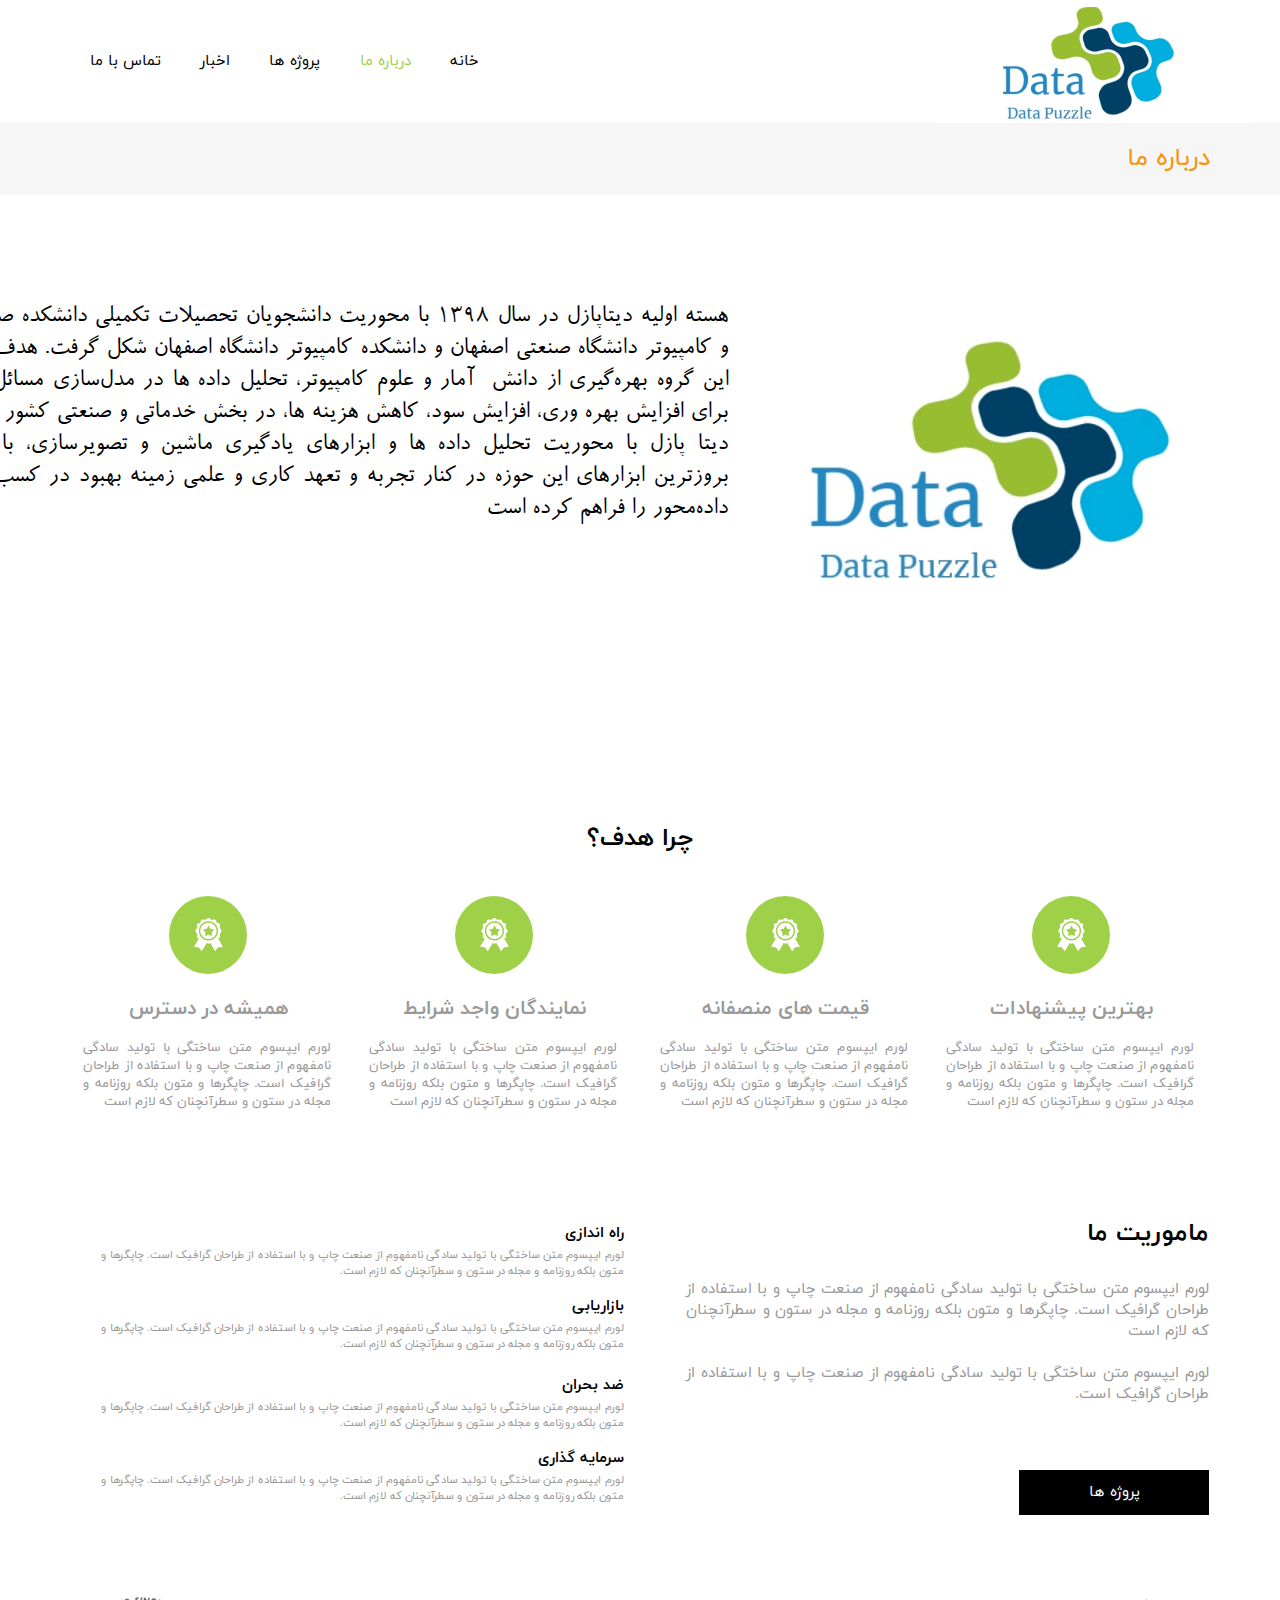
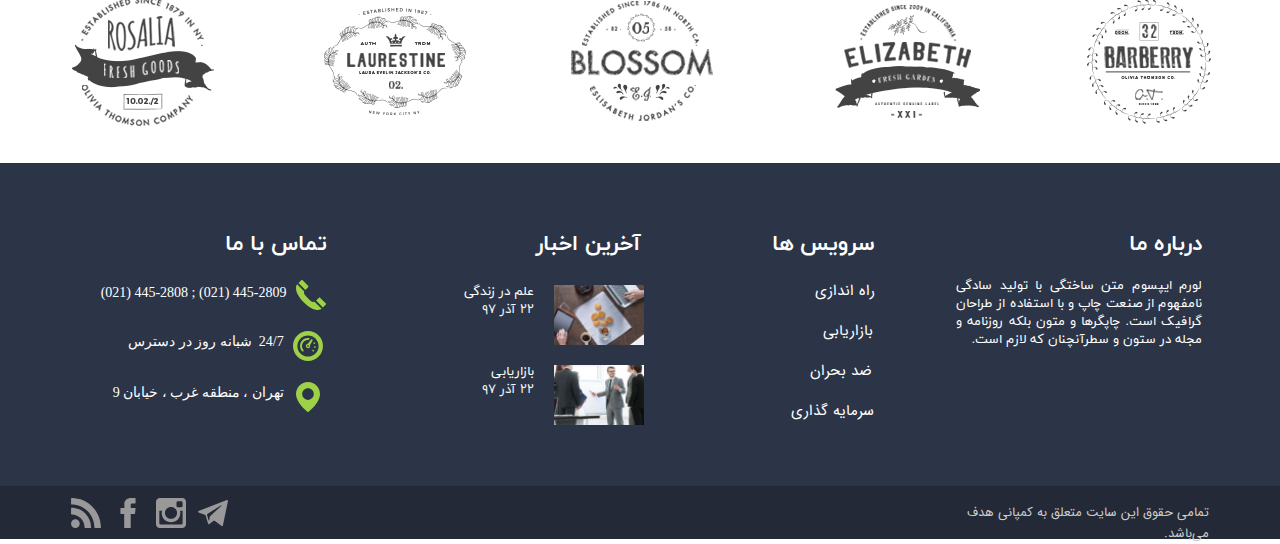
==== about-us.html @ 3e6330f3 "add other pages" ====
<!DOCTYPE html>
<!-- saved from url=(0083)https://5f737b7cbabed.mywebzi.ir/%D8%AF%D8%B1%D8%A8%D8%A7%D8%B1%D9%87-%D9%85%D8%A7/ -->
<html lang="fa-ir" prefix="og: http://ogp.me/ns#"><head><meta http-equiv="Content-Type" content="text/html; charset=UTF-8"> <title>درباره ما | هدف</title>  <meta id="wz-viewport" name="viewport" content="width=device-width, user-scalable=0"> <meta name="description" content=""> <meta http-equiv="x-ua-compatible" content="ie=edge"> <meta name="robots" content="index,follow,noodp,noydir"> <link rel="canonical" href="https://5f737b7cbabed.mywebzi.ir/%D8%AF%D8%B1%D8%A8%D8%A7%D8%B1%D9%87-%D9%85%D8%A7/"> <meta property="og:locale" content="fa-IR"> <meta property="og:type" content="website"> <meta property="og:title" content="درباره ما | هدف"> <meta property="og:description" content=""> <meta property="og:url" content="https://5f737b7cbabed.mywebzi.ir/درباره-ما/"> <meta property="og:site_name" content="هدف"> <meta name="generator" content="Webzi.ir Website Builder"><meta name="ID" content="11eb0280c99ba16a987030e171546af8"><meta name="fontiran.com:license" content="B7G43"><meta name="fontiran.com:license" content="C6KGR"> <link rel="stylesheet" type="text/css" href="./درباره ما _ هدف_files/remodal.css"><link rel="stylesheet" type="text/css" href="./درباره ما _ هدف_files/remodal-default-theme.css"><link rel="stylesheet" type="text/css" href="./درباره ما _ هدف_files/base.css"><link rel="stylesheet" type="text/css" href="./درباره ما _ هدف_files/style.css"> <link rel="shortcut icon" type="image/png" href="https://5f737b7cbabed.mywebzi.ir/uploads/38a16268cf3c4a25948530a147e43bf1.png"> <script> var mvp = document.getElementById('wz-viewport'); if (screen.width < 1170 && screen.width > 768) { mvp.setAttribute('content', 'width=769, user-scalable=0'); } else if (screen.width < 768) { mvp.setAttribute('content', 'width=468, user-scalable=0'); } </script><style id="wz_full_width_element">.wz-element.wz-element-full-width{width:100vw; left: calc(-1 * ((100vw - 1170px) / 2))}</style></head><body data-width="1170" class="wz-production" data-page="p2"><div class="wz-loader-container wz-loader-container-fix with-opacity" style="display: none;"> <div class="sk-circle"> <div class="sk-circle1 sk-child"></div> <div class="sk-circle2 sk-child"></div> <div class="sk-circle3 sk-child"></div> <div class="sk-circle4 sk-child"></div> <div class="sk-circle5 sk-child"></div> <div class="sk-circle6 sk-child"></div> <div class="sk-circle7 sk-child"></div> <div class="sk-circle8 sk-child"></div> <div class="sk-circle9 sk-child"></div> <div class="sk-circle10 sk-child"></div> <div class="sk-circle11 sk-child"></div> <div class="sk-circle12 sk-child"></div> </div></div><div id="wz-root-background"></div><div id="wz-root"><div class="wz-section-full wzc-section-header-full"><div id="wz-section-header" class="wz-section wzc-section-header"><div id="wze193" class="wz-element" data-widget="wz-menu"><div class="wzc40 wz-template"><ul class="wzc40-list wz-menu wz-menu-horizontal wz-menu-rtl wz-menu-effect-opacity wz-menu-align-center wz-menu-fill wz-classic-menu"><li class="" style=""><a href="https://5f737b7cbabed.mywebzi.ir/" target="_self">خانه</a></li><li class=" active " style=""><a href="https://5f737b7cbabed.mywebzi.ir/%D8%AF%D8%B1%D8%A8%D8%A7%D8%B1%D9%87-%D9%85%D8%A7/" target="_self">درباره ما</a></li><li class="" style=""><a href="https://5f737b7cbabed.mywebzi.ir/%D9%BE%D8%B1%D9%88%DA%98%D9%87-%D9%87%D8%A7/" target="_self">پروژه ها</a></li><li class="" style=""><a href="https://5f737b7cbabed.mywebzi.ir/blog/" target="_self">اخبار</a></li><li class="" style=""><a href="https://5f737b7cbabed.mywebzi.ir/%D8%AA%D9%85%D8%A7%D8%B3-%D8%A8%D8%A7-%D9%85%D8%A7/" target="_self">تماس با ما</a></li></ul><div class="wzc40-mobile wz-menu-toggle"><span class="line one"></span><span class="line two"></span><span class="line three"></span></div></div></div><a id="wze194" class="wz-element" data-widget="wz-image" href="https://5f737b7cbabed.mywebzi.ir/" target="_self"><div class="wzc2 wz-template"><div class="wzc2-frame"></div><div class="wzc2-img"><img class="wzc2-img-inner" src="./درباره ما _ هدف_files/5efe4604babb42e389fa521bf9f4d970.w_317,h_116,r_k.png"></div></div></a></div></div><div class="wz-section-full wzc-section-allPage-full"><div id="wz-section-allPage" class="wz-section wzc-section-allPage"></div></div><div class="wz-section-full wzc-section-wzs16-full"><div id="wz-section-wzs16" class="wz-section wzc-section-wzs16"><div id="wze90" class="wz-element" data-widget="wz-text" data-handles="w, e" data-minwidth="10" wz-fix-line-height="true" wz-autoheight="" style="height: 36px;"><div class="wzc7 wz-template"><div class="wzc7-text wz-element-content"><h1 dir="rtl" class="wz-font-h1" style=""><span style="color:#f6f6f6;"><span style="font-size:29px;"><span style="font-family:iransans,tahoma,serif;"><span style="color:#f6940a;"><span style="font-size:25px;"><span style="font-family:yekan,tahoma,serif;">درباره ما</span></span></span></span></span></span></h1></div></div></div></div></div><div class="wz-section-full wzc-section-wzs23-full"><div id="wz-section-wzs23" class="wz-section wzc-section-wzs23"><div id="wze198" class="wz-element" data-widget="wz-image"><div class="wzc2 wz-template"><div class="wzc2-frame"></div><div class="wzc2-img"><img class="wzc2-img-inner" src="./درباره ما _ هدف_files/5efe4604babb42e389fa521bf9f4d970.w_530,h_410,r_k.png"></div></div></div><div id="wze201" class="wz-element" data-widget="wz-box" data-minheight="1" data-minwidth="1"><div class="wzc54 wz-template"><div class="wzc54-bg"></div><div class="wzc54-content wz-box-content wz-element-container"><div id="wze199" class="wz-element" data-widget="wz-text" data-handles="w, e" data-minwidth="10" wz-fix-line-height="" wz-autoheight="" data-mobile-text-size="-0.2" data-text-change-size="true" data-tablet-text-size="-0.1" style="height: 308px;"><div class="wzc7 wz-template"><div class="wzc7-text wz-element-content"><div dir="rtl"><span style="font-size:15px;" desktop-font-size="15"><span style="font-family:yekan,tahoma,serif;"><span style="color:#999999;"></span></span></span><span style="font-size:26px;" desktop-font-size="26"><span style="font-family:roya,tahoma,serif;">هسته اولیه دیتاپازل در سال 1398 با محوریت دانشجویان تحصیلات تکمیلی دانشکده صنایع و برق و کامپیوتر دانشگاه صنعتی اصفهان و دانشکده کامپیوتر دانشگاه اصفهان شکل گرفت. هدف از تأسیس این گروه بهره‌گیری از دانش&nbsp; آمار و علوم کامپیوتر، تحلیل داده ها در مدل‌سازی مسائل داده‌محور برای افزایش بهره وری، افزایش سود، کاهش هزینه ها، در بخش خدماتی و صنعتی کشور است.<br>دیتا پازل با محوریت تحلیل داده ها و ابزارهای یادگیری ماشین و تصویرسازی، با استفاده از بروزترین ابزارهای این حوزه در کنار تجربه و تعهد کاری و علمی زمینه بهبود در کسب و کارهای داده‌محور را فراهم کرده است​​​​​​​</span></span><span style="font-size:15px;" desktop-font-size="15"><span style="font-family:yekan,tahoma,serif;"><span style="color:#999999;"></span></span></span></div></div></div></div></div></div></div></div></div><div class="wz-section-full wzc-section-wzs24-full"><div id="wz-section-wzs24" class="wz-section wzc-section-wzs24"><div id="wze213" class="wz-element" data-widget="wz-text" data-handles="w, e" data-minwidth="10" wz-fix-line-height2="true" wz-autoheight="" style="height: 36px;"><div class="wzc7 wz-template"><div class="wzc7-text wz-element-content"><h2 class="wz-font-h2" dir="rtl" style="font-size: 25px; line-height: normal;"><span style="font-size:25px;"><strong>چرا هدف؟</strong></span></h2></div></div></div><div id="wze214" class="wz-element" data-widget="wz-box" data-minheight="1" data-minwidth="1"><div class="wzc54 wz-template"><div class="wzc54-bg"></div><div class="wzc54-content wz-box-content wz-element-container"><div id="wze215" class="wz-element" data-widget="wz-box" data-minheight="1" data-minwidth="1"><div class="wzc56 wz-template"><div class="wzc56-bg"></div><div class="wzc56-content wz-box-content wz-element-container"><div id="wze216" class="wz-element" data-widget="wz-shape" data-aspectratio="true"><div class="wzc23 wz-template"><div class="wzc23-shape"><svg preserveAspectRatio="xMinYMin slice" xmlns="http://www.w3.org/2000/svg" viewBox="0 0 370.04 370.04"><path d="M341.668,314.412c0,0-41.071-70.588-48.438-83.248c8.382-2.557,17.311-4.815,21.021-11.221 c6.183-10.674-4.823-28.184-1.933-39.625c2.977-11.775,20.551-21.964,20.551-33.933c0-11.661-18.169-25.284-21.148-36.99 c-2.91-11.439,8.063-28.968,1.86-39.629c-6.203-10.662-26.864-9.786-35.369-17.97c-8.751-8.422-8.724-29.028-19.279-34.672 c-10.598-5.665-27.822,5.784-39.589,3.072C207.711,17.515,197.318,0,185.167,0c-12.331,0-31.944,19.868-35.02,20.583 c-11.761,2.734-29.007-8.687-39.594-2.998c-10.545,5.663-10.48,26.271-19.215,34.707c-8.491,8.199-29.153,7.361-35.337,18.035 c-6.183,10.672,4.823,28.178,1.934,39.625c-2.897,11.476-21.083,23.104-21.083,36.376c0,11.97,17.618,22.127,20.613,33.896 c2.911,11.439-8.062,28.966-1.859,39.631c3.377,5.805,11.039,8.188,18.691,10.479c0.893,0.267,2.582,1.266,1.438,2.933 c-5.235,9.036-47.37,81.755-47.37,81.755c-3.352,5.784-0.63,10.742,6.047,11.023l32.683,1.363 c6.677,0.281,15.053,5.133,18.617,10.786l17.44,27.674c3.564,5.653,9.219,5.547,12.57-0.236c0,0,48.797-84.246,48.817-84.27 c0.979-1.144,1.963-0.909,2.434-0.509c5.339,4.546,12.782,9.081,18.994,9.081c6.092,0,11.733-4.269,17.313-9.03 c0.454-0.387,1.559-1.18,2.367,0.466c0.013,0.026,48.756,83.811,48.756,83.811c3.36,5.776,9.016,5.874,12.569,0.214 l17.391-27.707c3.554-5.657,11.921-10.528,18.598-10.819l32.68-1.424C342.315,325.152,345.028,320.187,341.668,314.412zM239.18,238.631c-36.136,21.023-79.511,18.77-112.641-2.127c-48.545-31.095-64.518-95.419-35.335-145.788c29.516-50.95,94.399-68.928,145.808-40.929c0.27,0.147,0.537,0.299,0.805,0.449c0.381,0.211,0.761,0.425,1.14,0.641c15.86,9.144,29.613,22.415,39.461,39.342C308.516,141.955,290.915,208.533,239.18,238.631z"></path><path d="M230.916,66.103c-0.15-0.087-0.302-0.168-0.452-0.254C203.002,49.955,168,48.793,138.665,65.86 c-43.532,25.326-58.345,81.345-33.019,124.876c7.728,13.284,18.318,23.888,30.536,31.498c1.039,0.658,2.09,1.305,3.164,1.927 c43.579,25.247,99.568,10.333,124.814-33.244C289.405,147.338,274.495,91.35,230.916,66.103z M241.818,137.344l-15.259,14.873 c-4.726,4.606-7.68,13.698-6.563,20.203l3.602,21.001c1.116,6.505-2.75,9.314-8.592,6.243l-18.861-9.916 c-5.842-3.071-15.401-3.071-21.243,0l-18.86,9.916c-5.842,3.071-9.709,0.262-8.593-6.243l3.602-21.001 c1.116-6.505-1.838-15.597-6.564-20.203l-15.258-14.873c-4.727-4.606-3.249-9.152,3.282-10.102l21.086-3.064 c6.531-0.949,14.265-6.568,17.186-12.486l9.43-19.107c2.921-5.918,7.701-5.918,10.621,0l9.431,19.107 c2.921,5.918,10.654,11.537,17.186,12.486l21.086,3.064C245.067,128.192,246.544,132.738,241.818,137.344z"></path></svg></div></div></div></div></div></div><div id="wze217" class="wz-element" data-widget="wz-text" data-handles="w, e" data-minwidth="10" wz-fix-line-height="" wz-autoheight="" style="height: 74px;"><div class="wzc7 wz-template"><div class="wzc7-text wz-element-content"><div dir="rtl"><span style="font-size:13px;"><span style="font-family:yekan,tahoma,serif;"><span style="color:#999999;">لورم ایپسوم متن ساختگی با تولید سادگی نامفهوم از صنعت چاپ و با استفاده از طراحان گرافیک است. چاپگرها و متون بلکه روزنامه و مجله در ستون و سطرآنچنان که لازم است</span></span></span></div></div></div></div><div id="wze218" class="wz-element" data-widget="wz-text" data-handles="w, e" data-minwidth="10" wz-fix-line-height="" wz-autoheight="" style="height: 28px;"><div class="wzc7 wz-template"><div class="wzc7-text wz-element-content"><strong><span style="color:#999999;"><span style="font-family:yekan,tahoma,serif;"><span style="font-size:20px;">همیشه در دسترس</span></span></span></strong></div></div></div></div></div></div><div id="wze219" class="wz-element" data-widget="wz-box" data-minheight="1" data-minwidth="1"><div class="wzc54 wz-template"><div class="wzc54-bg"></div><div class="wzc54-content wz-box-content wz-element-container"><div id="wze220" class="wz-element" data-widget="wz-box" data-minheight="1" data-minwidth="1"><div class="wzc56 wz-template"><div class="wzc56-bg"></div><div class="wzc56-content wz-box-content wz-element-container"><div id="wze221" class="wz-element" data-widget="wz-shape" data-aspectratio="true"><div class="wzc23 wz-template"><div class="wzc23-shape"><svg preserveAspectRatio="xMinYMin slice" xmlns="http://www.w3.org/2000/svg" viewBox="0 0 370.04 370.04"><path d="M341.668,314.412c0,0-41.071-70.588-48.438-83.248c8.382-2.557,17.311-4.815,21.021-11.221 c6.183-10.674-4.823-28.184-1.933-39.625c2.977-11.775,20.551-21.964,20.551-33.933c0-11.661-18.169-25.284-21.148-36.99 c-2.91-11.439,8.063-28.968,1.86-39.629c-6.203-10.662-26.864-9.786-35.369-17.97c-8.751-8.422-8.724-29.028-19.279-34.672 c-10.598-5.665-27.822,5.784-39.589,3.072C207.711,17.515,197.318,0,185.167,0c-12.331,0-31.944,19.868-35.02,20.583 c-11.761,2.734-29.007-8.687-39.594-2.998c-10.545,5.663-10.48,26.271-19.215,34.707c-8.491,8.199-29.153,7.361-35.337,18.035 c-6.183,10.672,4.823,28.178,1.934,39.625c-2.897,11.476-21.083,23.104-21.083,36.376c0,11.97,17.618,22.127,20.613,33.896 c2.911,11.439-8.062,28.966-1.859,39.631c3.377,5.805,11.039,8.188,18.691,10.479c0.893,0.267,2.582,1.266,1.438,2.933 c-5.235,9.036-47.37,81.755-47.37,81.755c-3.352,5.784-0.63,10.742,6.047,11.023l32.683,1.363 c6.677,0.281,15.053,5.133,18.617,10.786l17.44,27.674c3.564,5.653,9.219,5.547,12.57-0.236c0,0,48.797-84.246,48.817-84.27 c0.979-1.144,1.963-0.909,2.434-0.509c5.339,4.546,12.782,9.081,18.994,9.081c6.092,0,11.733-4.269,17.313-9.03 c0.454-0.387,1.559-1.18,2.367,0.466c0.013,0.026,48.756,83.811,48.756,83.811c3.36,5.776,9.016,5.874,12.569,0.214 l17.391-27.707c3.554-5.657,11.921-10.528,18.598-10.819l32.68-1.424C342.315,325.152,345.028,320.187,341.668,314.412zM239.18,238.631c-36.136,21.023-79.511,18.77-112.641-2.127c-48.545-31.095-64.518-95.419-35.335-145.788c29.516-50.95,94.399-68.928,145.808-40.929c0.27,0.147,0.537,0.299,0.805,0.449c0.381,0.211,0.761,0.425,1.14,0.641c15.86,9.144,29.613,22.415,39.461,39.342C308.516,141.955,290.915,208.533,239.18,238.631z"></path><path d="M230.916,66.103c-0.15-0.087-0.302-0.168-0.452-0.254C203.002,49.955,168,48.793,138.665,65.86 c-43.532,25.326-58.345,81.345-33.019,124.876c7.728,13.284,18.318,23.888,30.536,31.498c1.039,0.658,2.09,1.305,3.164,1.927 c43.579,25.247,99.568,10.333,124.814-33.244C289.405,147.338,274.495,91.35,230.916,66.103z M241.818,137.344l-15.259,14.873 c-4.726,4.606-7.68,13.698-6.563,20.203l3.602,21.001c1.116,6.505-2.75,9.314-8.592,6.243l-18.861-9.916 c-5.842-3.071-15.401-3.071-21.243,0l-18.86,9.916c-5.842,3.071-9.709,0.262-8.593-6.243l3.602-21.001 c1.116-6.505-1.838-15.597-6.564-20.203l-15.258-14.873c-4.727-4.606-3.249-9.152,3.282-10.102l21.086-3.064 c6.531-0.949,14.265-6.568,17.186-12.486l9.43-19.107c2.921-5.918,7.701-5.918,10.621,0l9.431,19.107 c2.921,5.918,10.654,11.537,17.186,12.486l21.086,3.064C245.067,128.192,246.544,132.738,241.818,137.344z"></path></svg></div></div></div></div></div></div><div id="wze222" class="wz-element" data-widget="wz-text" data-handles="w, e" data-minwidth="10" wz-fix-line-height="" wz-autoheight="" style="height: 28px;"><div class="wzc7 wz-template"><div class="wzc7-text wz-element-content"><strong><span style="color:#999999;"><span style="font-family:yekan,tahoma,serif;"><span style="font-size:20px;">نمایندگان واجد شرایط</span></span></span></strong></div></div></div><div id="wze223" class="wz-element" data-widget="wz-text" data-handles="w, e" data-minwidth="10" wz-fix-line-height="" wz-autoheight="" style="height: 74px;"><div class="wzc7 wz-template"><div class="wzc7-text wz-element-content"><div dir="rtl"><span style="font-size:13px;"><span style="font-family:yekan,tahoma,serif;"><span style="color:#999999;">لورم ایپسوم متن ساختگی با تولید سادگی نامفهوم از صنعت چاپ و با استفاده از طراحان گرافیک است. چاپگرها و متون بلکه روزنامه و مجله در ستون و سطرآنچنان که لازم است</span></span></span></div></div></div></div></div></div></div><div id="wze224" class="wz-element" data-widget="wz-box" data-minheight="1" data-minwidth="1"><div class="wzc54 wz-template"><div class="wzc54-bg"></div><div class="wzc54-content wz-box-content wz-element-container"><div id="wze225" class="wz-element" data-widget="wz-box" data-minheight="1" data-minwidth="1"><div class="wzc56 wz-template"><div class="wzc56-bg"></div><div class="wzc56-content wz-box-content wz-element-container"><div id="wze226" class="wz-element" data-widget="wz-shape" data-aspectratio="true"><div class="wzc23 wz-template"><div class="wzc23-shape"><svg preserveAspectRatio="xMinYMin slice" xmlns="http://www.w3.org/2000/svg" viewBox="0 0 370.04 370.04"><path d="M341.668,314.412c0,0-41.071-70.588-48.438-83.248c8.382-2.557,17.311-4.815,21.021-11.221 c6.183-10.674-4.823-28.184-1.933-39.625c2.977-11.775,20.551-21.964,20.551-33.933c0-11.661-18.169-25.284-21.148-36.99 c-2.91-11.439,8.063-28.968,1.86-39.629c-6.203-10.662-26.864-9.786-35.369-17.97c-8.751-8.422-8.724-29.028-19.279-34.672 c-10.598-5.665-27.822,5.784-39.589,3.072C207.711,17.515,197.318,0,185.167,0c-12.331,0-31.944,19.868-35.02,20.583 c-11.761,2.734-29.007-8.687-39.594-2.998c-10.545,5.663-10.48,26.271-19.215,34.707c-8.491,8.199-29.153,7.361-35.337,18.035 c-6.183,10.672,4.823,28.178,1.934,39.625c-2.897,11.476-21.083,23.104-21.083,36.376c0,11.97,17.618,22.127,20.613,33.896 c2.911,11.439-8.062,28.966-1.859,39.631c3.377,5.805,11.039,8.188,18.691,10.479c0.893,0.267,2.582,1.266,1.438,2.933 c-5.235,9.036-47.37,81.755-47.37,81.755c-3.352,5.784-0.63,10.742,6.047,11.023l32.683,1.363 c6.677,0.281,15.053,5.133,18.617,10.786l17.44,27.674c3.564,5.653,9.219,5.547,12.57-0.236c0,0,48.797-84.246,48.817-84.27 c0.979-1.144,1.963-0.909,2.434-0.509c5.339,4.546,12.782,9.081,18.994,9.081c6.092,0,11.733-4.269,17.313-9.03 c0.454-0.387,1.559-1.18,2.367,0.466c0.013,0.026,48.756,83.811,48.756,83.811c3.36,5.776,9.016,5.874,12.569,0.214 l17.391-27.707c3.554-5.657,11.921-10.528,18.598-10.819l32.68-1.424C342.315,325.152,345.028,320.187,341.668,314.412zM239.18,238.631c-36.136,21.023-79.511,18.77-112.641-2.127c-48.545-31.095-64.518-95.419-35.335-145.788c29.516-50.95,94.399-68.928,145.808-40.929c0.27,0.147,0.537,0.299,0.805,0.449c0.381,0.211,0.761,0.425,1.14,0.641c15.86,9.144,29.613,22.415,39.461,39.342C308.516,141.955,290.915,208.533,239.18,238.631z"></path><path d="M230.916,66.103c-0.15-0.087-0.302-0.168-0.452-0.254C203.002,49.955,168,48.793,138.665,65.86 c-43.532,25.326-58.345,81.345-33.019,124.876c7.728,13.284,18.318,23.888,30.536,31.498c1.039,0.658,2.09,1.305,3.164,1.927 c43.579,25.247,99.568,10.333,124.814-33.244C289.405,147.338,274.495,91.35,230.916,66.103z M241.818,137.344l-15.259,14.873 c-4.726,4.606-7.68,13.698-6.563,20.203l3.602,21.001c1.116,6.505-2.75,9.314-8.592,6.243l-18.861-9.916 c-5.842-3.071-15.401-3.071-21.243,0l-18.86,9.916c-5.842,3.071-9.709,0.262-8.593-6.243l3.602-21.001 c1.116-6.505-1.838-15.597-6.564-20.203l-15.258-14.873c-4.727-4.606-3.249-9.152,3.282-10.102l21.086-3.064 c6.531-0.949,14.265-6.568,17.186-12.486l9.43-19.107c2.921-5.918,7.701-5.918,10.621,0l9.431,19.107 c2.921,5.918,10.654,11.537,17.186,12.486l21.086,3.064C245.067,128.192,246.544,132.738,241.818,137.344z"></path></svg></div></div></div></div></div></div><div id="wze227" class="wz-element" data-widget="wz-text" data-handles="w, e" data-minwidth="10" wz-fix-line-height="" wz-autoheight="" style="height: 28px;"><div class="wzc7 wz-template"><div class="wzc7-text wz-element-content"><strong><span style="color:#999999;"><span style="font-family:yekan,tahoma,serif;"><span style="font-size:20px;">قیمت های منصفانه</span></span></span></strong></div></div></div><div id="wze228" class="wz-element" data-widget="wz-text" data-handles="w, e" data-minwidth="10" wz-fix-line-height="" wz-autoheight="" style="height: 74px;"><div class="wzc7 wz-template"><div class="wzc7-text wz-element-content"><div dir="rtl"><span style="font-size:13px;"><span style="font-family:yekan,tahoma,serif;"><span style="color:#999999;">لورم ایپسوم متن ساختگی با تولید سادگی نامفهوم از صنعت چاپ و با استفاده از طراحان گرافیک است. چاپگرها و متون بلکه روزنامه و مجله در ستون و سطرآنچنان که لازم است</span></span></span></div></div></div></div></div></div></div><div id="wze229" class="wz-element" data-widget="wz-box" data-minheight="1" data-minwidth="1"><div class="wzc54 wz-template"><div class="wzc54-bg"></div><div class="wzc54-content wz-box-content wz-element-container"><div id="wze230" class="wz-element" data-widget="wz-box" data-minheight="1" data-minwidth="1"><div class="wzc56 wz-template"><div class="wzc56-bg"></div><div class="wzc56-content wz-box-content wz-element-container"><div id="wze231" class="wz-element" data-widget="wz-shape" data-aspectratio="true"><div class="wzc23 wz-template"><div class="wzc23-shape"><svg preserveAspectRatio="xMinYMin slice" xmlns="http://www.w3.org/2000/svg" viewBox="0 0 370.04 370.04"><path d="M341.668,314.412c0,0-41.071-70.588-48.438-83.248c8.382-2.557,17.311-4.815,21.021-11.221 c6.183-10.674-4.823-28.184-1.933-39.625c2.977-11.775,20.551-21.964,20.551-33.933c0-11.661-18.169-25.284-21.148-36.99 c-2.91-11.439,8.063-28.968,1.86-39.629c-6.203-10.662-26.864-9.786-35.369-17.97c-8.751-8.422-8.724-29.028-19.279-34.672 c-10.598-5.665-27.822,5.784-39.589,3.072C207.711,17.515,197.318,0,185.167,0c-12.331,0-31.944,19.868-35.02,20.583 c-11.761,2.734-29.007-8.687-39.594-2.998c-10.545,5.663-10.48,26.271-19.215,34.707c-8.491,8.199-29.153,7.361-35.337,18.035 c-6.183,10.672,4.823,28.178,1.934,39.625c-2.897,11.476-21.083,23.104-21.083,36.376c0,11.97,17.618,22.127,20.613,33.896 c2.911,11.439-8.062,28.966-1.859,39.631c3.377,5.805,11.039,8.188,18.691,10.479c0.893,0.267,2.582,1.266,1.438,2.933 c-5.235,9.036-47.37,81.755-47.37,81.755c-3.352,5.784-0.63,10.742,6.047,11.023l32.683,1.363 c6.677,0.281,15.053,5.133,18.617,10.786l17.44,27.674c3.564,5.653,9.219,5.547,12.57-0.236c0,0,48.797-84.246,48.817-84.27 c0.979-1.144,1.963-0.909,2.434-0.509c5.339,4.546,12.782,9.081,18.994,9.081c6.092,0,11.733-4.269,17.313-9.03 c0.454-0.387,1.559-1.18,2.367,0.466c0.013,0.026,48.756,83.811,48.756,83.811c3.36,5.776,9.016,5.874,12.569,0.214 l17.391-27.707c3.554-5.657,11.921-10.528,18.598-10.819l32.68-1.424C342.315,325.152,345.028,320.187,341.668,314.412zM239.18,238.631c-36.136,21.023-79.511,18.77-112.641-2.127c-48.545-31.095-64.518-95.419-35.335-145.788c29.516-50.95,94.399-68.928,145.808-40.929c0.27,0.147,0.537,0.299,0.805,0.449c0.381,0.211,0.761,0.425,1.14,0.641c15.86,9.144,29.613,22.415,39.461,39.342C308.516,141.955,290.915,208.533,239.18,238.631z"></path><path d="M230.916,66.103c-0.15-0.087-0.302-0.168-0.452-0.254C203.002,49.955,168,48.793,138.665,65.86 c-43.532,25.326-58.345,81.345-33.019,124.876c7.728,13.284,18.318,23.888,30.536,31.498c1.039,0.658,2.09,1.305,3.164,1.927 c43.579,25.247,99.568,10.333,124.814-33.244C289.405,147.338,274.495,91.35,230.916,66.103z M241.818,137.344l-15.259,14.873 c-4.726,4.606-7.68,13.698-6.563,20.203l3.602,21.001c1.116,6.505-2.75,9.314-8.592,6.243l-18.861-9.916 c-5.842-3.071-15.401-3.071-21.243,0l-18.86,9.916c-5.842,3.071-9.709,0.262-8.593-6.243l3.602-21.001 c1.116-6.505-1.838-15.597-6.564-20.203l-15.258-14.873c-4.727-4.606-3.249-9.152,3.282-10.102l21.086-3.064 c6.531-0.949,14.265-6.568,17.186-12.486l9.43-19.107c2.921-5.918,7.701-5.918,10.621,0l9.431,19.107 c2.921,5.918,10.654,11.537,17.186,12.486l21.086,3.064C245.067,128.192,246.544,132.738,241.818,137.344z"></path></svg></div></div></div></div></div></div><div id="wze232" class="wz-element" data-widget="wz-text" data-handles="w, e" data-minwidth="10" wz-fix-line-height="" wz-autoheight="" style="height: 28px;"><div class="wzc7 wz-template"><div class="wzc7-text wz-element-content"><strong><span style="color:#999999;"><span style="font-family:yekan,tahoma,serif;"><span style="font-size:20px;">بهترین پیشنهادات</span></span></span></strong></div></div></div><div id="wze233" class="wz-element" data-widget="wz-text" data-handles="w, e" data-minwidth="10" wz-fix-line-height="" wz-autoheight="" style="height: 74px;"><div class="wzc7 wz-template"><div class="wzc7-text wz-element-content"><div dir="rtl"><span style="font-size:13px;"><span style="font-family:yekan,tahoma,serif;"><span style="color:#999999;">لورم ایپسوم متن ساختگی با تولید سادگی نامفهوم از صنعت چاپ و با استفاده از طراحان گرافیک است. چاپگرها و متون بلکه روزنامه و مجله در ستون و سطرآنچنان که لازم است</span></span></span></div></div></div></div></div></div></div></div></div><div class="wz-section-full wzc-section-wzs25-full"><div id="wz-section-wzs25" class="wz-section wzc-section-wzs25"><div id="wze237" class="wz-element" data-widget="wz-box" data-minheight="1" data-minwidth="1"><div class="wzc54 wz-template"><div class="wzc54-bg"></div><div class="wzc54-content wz-box-content wz-element-container"><div id="wze234" class="wz-element" data-widget="wz-text" data-handles="w, e" data-minwidth="10" wz-fix-line-height="" wz-autoheight="" style="height: 36px;"><div class="wzc7 wz-template"><div class="wzc7-text wz-element-content"><h2 class="wz-font-h2" dir="rtl"><span style="font-size:28px;"><span style="font-size:23px;"><span style="font-size:25px;"><strong>ماموریت ما</strong></span></span></span></h2></div></div></div><div id="wze235" class="wz-element" data-widget="wz-text" data-handles="w, e" data-minwidth="10" wz-fix-line-height="" wz-autoheight="" data-mobile-text-size="-0.2" data-text-change-size="true" data-tablet-text-size="-0.1" style="height: 128px;"><div class="wzc7 wz-template"><div class="wzc7-text wz-element-content"><div dir="rtl"><span style="color:#999999;"><span style="font-family:yekan,tahoma,serif;"><span style="font-size:15px;" desktop-font-size="15">لورم ایپسوم متن ساختگی با تولید سادگی نامفهوم از صنعت چاپ و با استفاده از طراحان گرافیک است. چاپگرها و متون بلکه روزنامه و مجله در ستون و سطرآنچنان که لازم است<br><br>لورم ایپسوم متن ساختگی با تولید سادگی نامفهوم از صنعت چاپ و با استفاده از طراحان گرافیک است.<br></span></span></span></div></div></div></div><a id="wze236" class="wz-element" data-widget="wz-button" href="https://5f737b7cbabed.mywebzi.ir/%D9%BE%D8%B1%D9%88%DA%98%D9%87-%D9%87%D8%A7/" target="_self"><div class="wzc58 wz-template"><div class="wzc58-bg"></div><span class="wzc58-content wz-element-content">پروژه ها</span></div></a></div></div></div><div id="wze238" class="wz-element" data-widget="wz-box" data-minheight="1" data-minwidth="1"><div class="wzc54 wz-template"><div class="wzc54-bg"></div><div class="wzc54-content wz-box-content wz-element-container"><div id="wze239" class="wz-element" data-widget="wz-text" data-handles="w, e" data-minwidth="10" wz-fix-line-height="" wz-autoheight="" style="height: 21px;"><div class="wzc7 wz-template"><div class="wzc7-text wz-element-content"><h2 class="wz-font-h2" dir="rtl"><span style="font-size:15px;"><strong>راه اندازی</strong></span></h2></div></div></div><div id="wze240" class="wz-element" data-widget="wz-text" data-handles="w, e" data-minwidth="10" wz-fix-line-height="" wz-autoheight="" style="height: 32px;"><div class="wzc7 wz-template"><div class="wzc7-text wz-element-content"><div dir="rtl"><span style="font-size:11px;"><span style="color:#999999;"><span style="font-family:yekan,tahoma,serif;">لورم ایپسوم متن ساختگی با تولید سادگی نامفهوم از صنعت چاپ و با استفاده از طراحان گرافیک است. چاپگرها و متون بلکه روزنامه و مجله در ستون و سطرآنچنان که لازم است.</span></span></span></div></div></div></div><div id="wze241" class="wz-element" data-widget="wz-text" data-handles="w, e" data-minwidth="10" wz-fix-line-height="" wz-autoheight="" style="height: 32px;"><div class="wzc7 wz-template"><div class="wzc7-text wz-element-content"><div dir="rtl"><span style="font-size:11px;"><span style="color:#999999;"><span style="font-family:yekan,tahoma,serif;">لورم ایپسوم متن ساختگی با تولید سادگی نامفهوم از صنعت چاپ و با استفاده از طراحان گرافیک است. چاپگرها و متون بلکه روزنامه و مجله در ستون و سطرآنچنان که لازم است.</span></span></span></div></div></div></div><div id="wze242" class="wz-element" data-widget="wz-text" data-handles="w, e" data-minwidth="10" wz-fix-line-height="" wz-autoheight="" style="height: 21px;"><div class="wzc7 wz-template"><div class="wzc7-text wz-element-content"><h2 class="wz-font-h2" dir="rtl"><span style="font-size:15px;"><strong>بازاریابی</strong></span></h2></div></div></div><div id="wze243" class="wz-element" data-widget="wz-text" data-handles="w, e" data-minwidth="10" wz-fix-line-height="" wz-autoheight="" style="height: 32px;"><div class="wzc7 wz-template"><div class="wzc7-text wz-element-content"><div dir="rtl"><span style="font-size:11px;"><span style="color:#999999;"><span style="font-family:yekan,tahoma,serif;">لورم ایپسوم متن ساختگی با تولید سادگی نامفهوم از صنعت چاپ و با استفاده از طراحان گرافیک است. چاپگرها و متون بلکه روزنامه و مجله در ستون و سطرآنچنان که لازم است.</span></span></span></div></div></div></div><div id="wze244" class="wz-element" data-widget="wz-text" data-handles="w, e" data-minwidth="10" wz-fix-line-height="" wz-autoheight="" style="height: 21px;"><div class="wzc7 wz-template"><div class="wzc7-text wz-element-content"><h2 class="wz-font-h2" dir="rtl"><span style="font-size:15px;"><strong>ضد بحران</strong></span></h2></div></div></div><div id="wze245" class="wz-element" data-widget="wz-text" data-handles="w, e" data-minwidth="10" wz-fix-line-height="" wz-autoheight="" style="height: 21px;"><div class="wzc7 wz-template"><div class="wzc7-text wz-element-content"><h2 class="wz-font-h2" dir="rtl"><span style="font-size:15px;"><strong>سرمایه گذاری</strong></span></h2></div></div></div><div id="wze246" class="wz-element" data-widget="wz-text" data-handles="w, e" data-minwidth="10" wz-fix-line-height="" wz-autoheight="" style="height: 32px;"><div class="wzc7 wz-template"><div class="wzc7-text wz-element-content"><div dir="rtl"><span style="font-size:11px;"><span style="color:#999999;"><span style="font-family:yekan,tahoma,serif;">لورم ایپسوم متن ساختگی با تولید سادگی نامفهوم از صنعت چاپ و با استفاده از طراحان گرافیک است. چاپگرها و متون بلکه روزنامه و مجله در ستون و سطرآنچنان که لازم است.</span></span></span></div></div></div></div></div></div></div></div></div><div class="wz-section-full wzc-section-wzs26-full"><div id="wz-section-wzs26" class="wz-section wzc-section-wzs26"><div id="wze247" class="wz-element" data-widget="wz-image"><div class="wzc2 wz-template"><div class="wzc2-frame"></div><div class="wzc2-img"><img class="wzc2-img-inner" src="./درباره ما _ هدف_files/551015d6b8104d58bf4b12ba84d08701.w_142,h_129,r_k.png"></div></div></div><div id="wze248" class="wz-element" data-widget="wz-image"><div class="wzc2 wz-template"><div class="wzc2-frame"></div><div class="wzc2-img"><img class="wzc2-img-inner" src="./درباره ما _ هدف_files/c08224fa45624a8aaca8fdbfe2a62a7c.w_143,h_107,r_k.png"></div></div></div><div id="wze249" class="wz-element" data-widget="wz-image"><div class="wzc2 wz-template"><div class="wzc2-frame"></div><div class="wzc2-img"><img class="wzc2-img-inner" src="./درباره ما _ هدف_files/6a6d49b73dae42e58028af20573d5a36.w_142,h_121,r_k.png"></div></div></div><div id="wze250" class="wz-element" data-widget="wz-image"><div class="wzc2 wz-template"><div class="wzc2-frame"></div><div class="wzc2-img"><img class="wzc2-img-inner" src="./درباره ما _ هدف_files/9989804b22ac467dbcb01309aefd3683.w_145,h_113,r_k.png"></div></div></div><div id="wze251" class="wz-element" data-widget="wz-image"><div class="wzc2 wz-template"><div class="wzc2-frame"></div><div class="wzc2-img"><img class="wzc2-img-inner" src="./درباره ما _ هدف_files/33aec8e03bf943c3a5e5f3cca4accf48.w_124,h_125,r_k.png"></div></div></div></div></div><div class="wz-section-full wzc-section-footer-full"><div id="wz-section-footer" class="wz-section wzc-section-footer"><div id="wze257" class="wz-element wz-element-full-width" data-widget="wz-box" data-minheight="1" data-minwidth="1"><div class="wzc59 wz-template"><div class="wzc59-bg"></div><div class="wzc59-content wz-box-content wz-element-container"><div id="wze252" class="wz-element" data-widget="wz-text" data-handles="w, e" data-minwidth="10" wz-autoheight="" style="height: 20px;"><div class="wzc7 wz-template"><div class="wzc7-text wz-element-content"><p class="wz-font-p2" dir="rtl" style=""><span style="color:#cccccc;"><span style="font-size:13px;"><span style="font-family:iransans,tahoma, serif;">تمامی حقوق این سایت متعلق به کمپانی هدف می‌باشد.</span></span></span><br></p></div></div></div><div id="wze253" class="wz-element" data-widget="wz-shape" data-aspectratio="true"><div class="wzc51 wz-template"><div class="wzc51-shape"><svg enable-background="new 0 0 300 300" version="1.1" viewBox="0 0 300 300" xml:space="preserve" xmlns="http://www.w3.org/2000/svg"><path d="m5.299 144.64l69.126 25.8 26.756 86.047c1.712 5.511 8.451 7.548 12.924 3.891l38.532-31.412c4.039-3.291 9.792-3.455 14.013-0.391l69.498 50.457c4.785 3.478 11.564 0.856 12.764-4.926l50.911-244.89c1.31-6.316-4.896-11.585-10.91-9.259l-283.7 109.44c-7.001 2.7-6.94 12.612 0.081 15.243zm91.57 12.066l135.1-83.207c2.428-1.491 4.926 1.792 2.841 3.726l-111.5 103.64c-3.919 3.648-6.447 8.53-7.163 13.829l-3.798 28.146c-0.503 3.758-5.782 4.131-6.819 0.494l-14.607-51.325c-1.673-5.854 0.765-12.107 5.943-15.303z"></path></svg></div></div></div><div id="wze254" class="wz-element" data-widget="wz-shape" data-aspectratio="true"><div class="wzc51 wz-template"><div class="wzc51-shape"><svg xmlns="http://www.w3.org/2000/svg" x="0px" y="0px" viewBox="0 0 310 310" xml:space="preserve"><path id="XMLID_835_" d="M81.703,165.106h33.981V305c0,2.762,2.238,5,5,5h57.616c2.762,0,5-2.238,5-5V165.765h39.064c2.54,0,4.677-1.906,4.967-4.429l5.933-51.502c0.163-1.417-0.286-2.836-1.234-3.899c-0.949-1.064-2.307-1.673-3.732-1.673h-44.996V71.978c0-9.732,5.24-14.667,15.576-14.667c1.473,0,29.42,0,29.42,0c2.762,0,5-2.239,5-5V5.037c0-2.762-2.238-5-5-5h-40.545C187.467,0.023,186.832,0,185.896,0c-7.035,0-31.488,1.381-50.804,19.151c-21.402,19.692-18.427,43.27-17.716,47.358v37.752H81.703c-2.762,0-5,2.238-5,5v50.844C76.703,162.867,78.941,165.106,81.703,165.106z"></path></svg></div></div></div><div id="wze255" class="wz-element" data-widget="wz-shape" data-aspectratio="true"><div class="wzc51 wz-template"><div class="wzc51-shape"><svg enable-background="new 0 0 300 300" version="1.1" viewBox="0 0 300 300" xml:space="preserve" xmlns="http://www.w3.org/2000/svg"><path d="m38.52 0.012h222.98c21.184 0 38.502 17.324 38.502 38.508v222.98c0 21.178-17.318 38.49-38.502 38.49h-222.98c-21.184 0-38.52-17.313-38.52-38.49v-222.98c0-21.184 17.336-38.508 38.52-38.508zm180.03 33.317c-7.438 0-13.505 6.091-13.505 13.525v32.314c0 7.437 6.067 13.514 13.505 13.514h33.903c7.426 0 13.506-6.077 13.506-13.514v-32.314c0-7.434-6.08-13.525-13.506-13.525h-33.903zm47.538 93.539h-26.396c2.503 8.175 3.86 16.796 3.86 25.759 0 49.882-41.766 90.34-93.266 90.34-51.487 0-93.254-40.458-93.254-90.34 0-8.963 1.37-17.584 3.861-25.759h-27.539v126.73c0 6.563 5.359 11.902 11.916 11.902h208.91c6.563 0 11.911-5.339 11.911-11.902v-126.73zm-115.8-35.89c-33.26 0-60.24 26.128-60.24 58.388 0 32.227 26.98 58.375 60.24 58.375 33.278 0 60.259-26.148 60.259-58.375 0-32.261-26.981-58.388-60.259-58.388z"></path></svg></div></div></div><div id="wze256" class="wz-element" data-widget="wz-shape" data-aspectratio="true"><div class="wzc51 wz-template"><div class="wzc51-shape"><svg enable-background="new 0 0 310 310" version="1.1" viewBox="0 0 310 310" xml:space="preserve" xmlns="http://www.w3.org/2000/svg"><path d="m90.244 264.83c0-24.718-20.105-44.828-44.817-44.828-24.715 0-44.822 20.11-44.822 44.828 0 24.714 20.107 44.82 44.822 44.82 24.712 0 44.817-20.106 44.817-44.82z"></path><path d="m5.648 169.43c35.961 0 69.782 14.066 95.231 39.605 25.45 25.583 39.467 59.648 39.467 95.92 0 2.762 2.238 5 5 5h57.486c2.762 0 5-2.238 5-5 0-111.95-90.699-203.03-202.18-203.03-2.762 0-5 2.238-5 5v57.505c1e-3 2.762 2.24 5.001 5.001 5.001z"></path><path d="m5.726 0c-2.762 0-5 2.238-5 5v57.495c0 2.762 2.238 5 5 5 130.24 0 236.2 106.54 236.2 237.5 0 2.762 2.238 5 5 5h57.471c2.762 0 5-2.238 5-5 0-168.18-136.23-305-303.67-305z"></path></svg></div></div></div></div></div></div><div id="wze304" class="wz-element" data-widget="wz-box" data-minheight="1" data-minwidth="1"><div class="wzc27 wz-template"><div class="wzc27-bg"></div><div class="wzc27-content wz-box-content wz-element-container"><div id="wze305" class="wz-element" data-widget="wz-text" data-handles="w, e" data-minwidth="10" wz-fix-line-height="true" wz-autoheight="" style="height: 32px;"><div class="wzc7 wz-template"><div class="wzc7-text wz-element-content"><h1 dir="rtl" class="wz-font-h1" style=""><span style="color:#ffffff;"><span style="font-family:yekan,tahoma,serif;"><span style="font-size:29px;"><span style="font-size:25px;"><span style="font-size:20px;"><span style="font-size:22px;"><strong>تماس با ما</strong></span></span></span></span></span></span></h1></div></div></div><div id="wze306" class="wz-element" data-widget="wz-shape" data-aspectratio="true"><div class="wzc63 wz-template"><div class="wzc63-shape"><svg preserveAspectRatio="xMinYMin slice" xmlns="http://www.w3.org/2000/svg" viewBox="0 0 16.877 16.877"><path d="M5.3 5.587l-3.896-3.9 1.51-1.51c.232-.233.608-.237.842-.007l3.036 3.04c.232.23.232.613-.003.847l-.666.664-.62.62c-.075.077-.144.16-.203.247zm3.207 6.35c-.638-.548-1.25-1.13-1.844-1.724C6.07 9.616 5.49 9.006 4.94 8.365c-.45-.52-.54-1.273-.304-1.907l-4-4c-.93.956-.812 3.33.208 5.414.438.902 1.006 1.716 1.593 2.49.586.768 1.23 1.494 1.906 2.176.68.68 1.4 1.327 2.17 1.913.775.59 1.59 1.154 2.487 1.59 2.088 1.02 4.462 1.132 5.418.2l-4-4c-.635.234-1.39.147-1.91-.302zm8.195 1.182l-3.036-3.038c-.233-.23-.615-.23-.848.003h-.002l-.667.666-.616.62c-.076.075-.16.142-.247.204l3.896 3.898c.504-.505 1.007-1.007 1.512-1.51.235-.233.24-.61.007-.843z"></path></svg></div></div></div><div id="wze307" class="wz-element" data-widget="wz-text" data-handles="w, e" data-minwidth="10" wz-fix-line-height="true" wz-autoheight="" style="height: 24px;"><div class="wzc7 wz-template"><div class="wzc7-text wz-element-content"><span style="font-size:14px;"><span style="color:#ffffff;"><span style="font-family:yekan_fa,tahoma,serif;">(021) 445-2808 ; (021) 445-2809</span></span></span></div></div></div><div id="wze308" class="wz-element" data-widget="wz-text" data-handles="w, e" data-minwidth="10" wz-fix-line-height="true" wz-autoheight="" style="height: 24px;"><div class="wzc7 wz-template"><div class="wzc7-text wz-element-content"><div dir="rtl"><span style="font-size:14px;"><span style="color:#ffffff;"><span style="font-family:yekan_fa,tahoma,serif;">24/7&nbsp; شبانه روز در دسترس</span></span></span><br></div></div></div></div><div id="wze309" class="wz-element" data-widget="wz-shape" data-aspectratio="true"><div class="wzc63 wz-template"><div class="wzc63-shape"><svg preserveAspectRatio="xMinYMin slice" xmlns="http://www.w3.org/2000/svg" viewBox="0 0 490 490"><path d="M245 0C109.9 0 0 109.9 0 245s109.9 245 245 245 245-109.9 245-245S380.1 0 245 0zm0 418.5c-95.7 0-173.5-77.8-173.5-173.5S149.3 71.5 245 71.5 418.5 149.3 418.5 245 340.7 418.5 245 418.5z"></path><path d="M314.6 135.9c-6.2-4-14.4-2.5-18.9 3.4L242.3 210c-10.6.8-20.6 6.4-26.7 16-10.4 16.3-5.6 37.9 10.6 48.3 16.3 10.4 37.9 5.6 48.3-10.6 6.1-9.6 7-21.1 3.3-31l41.7-78.2c3.4-6.5 1.3-14.6-4.9-18.6zm-57.7 116.5c-4.2 6.6-12.9 8.5-19.5 4.3s-8.5-12.9-4.3-19.5 12.9-8.5 19.5-4.3 8.5 12.9 4.3 19.5zM335 203.9c-3.2-7.1-.1-15.5 7-18.7s15.5-.1 18.7 7 .1 15.5-7 18.7c-1.3.6-2.6 1-3.9 1.1-6.1.9-12.2-2.3-14.8-8.1zM339.1 308.9c5.9 5.1 6.5 14.1 1.4 19.9-2.4 2.7-5.5 4.3-8.7 4.7-3.9.5-8-.5-11.2-3.3-5.9-5.1-6.5-14.1-1.4-19.9 5.2-5.9 14.1-6.5 19.9-1.4zM370.7 263.5c-1 6.4-6 11.1-12 11.9-1.3.2-2.6.2-4 0-7.7-1.1-13-8.3-11.9-16s8.3-13 16-11.9c7.7 1.1 13 8.3 11.9 16z"></path><path d="M245 146.9c2.9 0 5.9.2 8.8.4l19.1-25.3c.7-1 1.5-1.9 2.4-2.8-9.9-2.4-20-3.6-30.2-3.6-71.3 0-129.4 58-129.4 129.4 0 30.5 10.8 60.2 30.5 83.4l1.4 1.6c3.1 3.5 7.4 5.4 11.8 5.4 3.6 0 7.3-1.3 10.3-3.8 6.5-5.7 7.2-15.5 1.5-22l-1.1-1.3C155.2 290.6 147 268.2 147 245c-.1-54.1 43.9-98.1 98-98.1z"></path></svg></div></div></div><div id="wze310" class="wz-element" data-widget="wz-text" data-handles="w, e" data-minwidth="10" wz-fix-line-height="true" wz-autoheight="" style="height: 24px;"><div class="wzc7 wz-template"><div class="wzc7-text wz-element-content"><span style="font-size:14px;"><span style="color:#ffffff;"><span style="font-family:yekan_fa,tahoma,serif;">تهران ، منطقه غرب ، خیابان 9</span></span></span></div></div></div><div id="wze311" class="wz-element" data-widget="wz-shape" data-aspectratio="true"><div class="wzc63 wz-template"><div class="wzc63-shape"><svg preserveAspectRatio="xMinYMin slice" xmlns="http://www.w3.org/2000/svg" viewBox="0 0 487.724 487.724"><path d="M236.925.124c-96.9 3.4-177.4 79-186.7 175.5-1.9 19.3-.8 38 2.6 55.9 0 0 .3 2.1 1.3 6.1 3 13.4 7.5 26.4 13.1 38.6 19.5 46.2 64.6 123.5 165.8 207.6 6.2 5.2 15.3 5.2 21.6 0 101.2-84 146.3-161.3 165.9-207.7 5.7-12.2 10.1-25.1 13.1-38.6.9-3.9 1.3-6.1 1.3-6.1 2.3-12 3.5-24.3 3.5-36.9 0-109.8-90.9-198.3-201.5-194.4zm6.9 291.2c-52.2 0-94.5-42.3-94.5-94.5s42.3-94.5 94.5-94.5 94.5 42.3 94.5 94.5-42.3 94.5-94.5 94.5z"></path></svg></div></div></div></div></div></div><div id="wze312" class="wz-element" data-widget="wz-box" data-minheight="1" data-minwidth="1"><div class="wzc27 wz-template"><div class="wzc27-bg"></div><div class="wzc27-content wz-box-content wz-element-container"><div id="wze316" class="wz-element" data-widget="wz-text" data-handles="w, e" data-minwidth="10" wz-fix-line-height="true" wz-autoheight="" style="height: 32px;"><div class="wzc7 wz-template"><div class="wzc7-text wz-element-content"><h1 dir="rtl" class="wz-font-h1" style=""><span style="color:#ffffff;"><span style="font-family:yekan,tahoma,serif;"><span style="font-size:29px;"><span style="font-size:25px;"><span style="font-size:20px;"><span style="font-size:22px;"><strong>درباره ما</strong></span></span></span></span></span></span></h1></div></div></div><div id="wze320" class="wz-element" data-widget="wz-text" data-handles="w, e" data-minwidth="10" wz-fix-line-height="" wz-autoheight="" style="height: 93px;"><div class="wzc7 wz-template"><div class="wzc7-text wz-element-content"><div dir="rtl"><span style="font-size:13px;"><span style="color:#ffffff;"><span style="font-family:yekan,tahoma,serif;">لورم ایپسوم متن ساختگی با تولید سادگی نامفهوم از صنعت چاپ و با استفاده از طراحان گرافیک است. چاپگرها و متون بلکه روزنامه و مجله در ستون و سطرآنچنان که لازم است.</span></span></span><br></div></div></div></div></div></div></div><div id="wze321" class="wz-element" data-widget="wz-box" data-minheight="1" data-minwidth="1"><div class="wzc27 wz-template"><div class="wzc27-bg"></div><div class="wzc27-content wz-box-content wz-element-container"><div id="wze322" class="wz-element" data-widget="wz-text" data-handles="w, e" data-minwidth="10" wz-fix-line-height="true" wz-autoheight="" style="height: 32px;"><div class="wzc7 wz-template"><div class="wzc7-text wz-element-content"><h1 dir="rtl" class="wz-font-h1" style=""><span style="color:#ffffff;"><span style="font-family:yekan,tahoma,serif;"><span style="font-size:29px;"><span style="font-size:25px;"><span style="font-size:20px;"><span style="font-size:22px;"><strong>سرویس ها<br></strong></span></span></span></span></span></span></h1></div></div></div><a id="wze324" class="wz-element" data-widget="wz-button" href="https://5f737b7cbabed.mywebzi.ir/%D8%AF%D8%B1%D8%A8%D8%A7%D8%B1%D9%87-%D9%85%D8%A7/#wz-section-wzs25" target="_self"><div class="wzc64 wz-template"><div class="wzc64-bg"></div><span class="wzc64-content wz-element-content">راه اندازی</span></div></a><a id="wze325" class="wz-element" data-widget="wz-button" href="https://5f737b7cbabed.mywebzi.ir/%D8%AF%D8%B1%D8%A8%D8%A7%D8%B1%D9%87-%D9%85%D8%A7/#wz-section-wzs25" target="_self"><div class="wzc64 wz-template"><div class="wzc64-bg"></div><span class="wzc64-content wz-element-content">بازاریابی</span></div></a><a id="wze326" class="wz-element" data-widget="wz-button" href="https://5f737b7cbabed.mywebzi.ir/%D8%AF%D8%B1%D8%A8%D8%A7%D8%B1%D9%87-%D9%85%D8%A7/#wz-section-wzs25" target="_self"><div class="wzc64 wz-template"><div class="wzc64-bg"></div><span class="wzc64-content wz-element-content">ضد بحران</span></div></a><a id="wze327" class="wz-element" data-widget="wz-button" href="https://5f737b7cbabed.mywebzi.ir/%D8%AF%D8%B1%D8%A8%D8%A7%D8%B1%D9%87-%D9%85%D8%A7/#wz-section-wzs25" target="_self"><div class="wzc64 wz-template"><div class="wzc64-bg"></div><span class="wzc64-content wz-element-content">سرمایه گذاری</span></div></a></div></div></div><div id="wze343" class="wz-element" data-widget="wz-box" data-minheight="1" data-minwidth="1"><div class="wzc27 wz-template"><div class="wzc27-bg"></div><div class="wzc27-content wz-box-content wz-element-container"><div id="wze342" class="wz-element" data-widget="wz-blog-list" data-handles="w, e" data-minwidth="200" wz-autoheight="" style="height: 140px;"><div class="wzc65 wz-template"><div class="wzc65-posts wz-blog-list wz-blog-list-layout1 wz-blog-list-rtl"> <article class="wz-blog-post-item"> <a href="https://5f737b7cbabed.mywebzi.ir/blog/%D8%AA%DA%A9%D9%86%D9%88%D9%84%D9%88%DA%98%DB%8C/P34-%D8%B9%D9%84%D9%85-%D8%AF%D8%B1-%D8%B2%D9%86%D8%AF%DA%AF%DB%8C.html" class="wz-blog-post-thumbnail"><div class="wzc2 wz-partial-template"><div class="wzc2-frame"></div><div class="wzc2-img"><img class="wzc2-img-inner" src="./درباره ما _ هدف_files/e0671f4fbfce40499eead90120d5dd3e.w_90,h_60,r_c.jpg"></div></div></a> <div class="wz-blog-post-section"><a href="https://5f737b7cbabed.mywebzi.ir/blog/%D8%AA%DA%A9%D9%86%D9%88%D9%84%D9%88%DA%98%DB%8C/P34-%D8%B9%D9%84%D9%85-%D8%AF%D8%B1-%D8%B2%D9%86%D8%AF%DA%AF%DB%8C.html"><h3 class="wz-blog-post-title">علم در زندگی</h3></a> <span class="wz-blog-post-meta">۲۲ آذر ۹۷</span> </div><div class="clear"></div></article> <article class="wz-blog-post-item"> <a href="https://5f737b7cbabed.mywebzi.ir/blog/%D8%A8%D8%A7%D8%B2%D8%A7%D8%B1%DB%8C%D8%A7%D8%A8%DB%8C/P33-%D8%A8%D8%A7%D8%B2%D8%A7%D8%B1%DB%8C%D8%A7%D8%A8%DB%8C.html" class="wz-blog-post-thumbnail"><div class="wzc2 wz-partial-template"><div class="wzc2-frame"></div><div class="wzc2-img"><img class="wzc2-img-inner" src="./درباره ما _ هدف_files/8a719c1f4c6245a69d2bbf8f60d3435e.w_90,h_60,r_c.jpg"></div></div></a> <div class="wz-blog-post-section"><a href="https://5f737b7cbabed.mywebzi.ir/blog/%D8%A8%D8%A7%D8%B2%D8%A7%D8%B1%DB%8C%D8%A7%D8%A8%DB%8C/P33-%D8%A8%D8%A7%D8%B2%D8%A7%D8%B1%DB%8C%D8%A7%D8%A8%DB%8C.html"><h3 class="wz-blog-post-title">بازاریابی</h3></a> <span class="wz-blog-post-meta">۲۲ آذر ۹۷</span> </div><div class="clear"></div></article> </div></div></div><div id="wze344" class="wz-element" data-widget="wz-text" data-handles="w, e" data-minwidth="10" wz-fix-line-height="true" wz-autoheight="" style="height: 32px;"><div class="wzc7 wz-template"><div class="wzc7-text wz-element-content"><h1 dir="rtl" class="wz-font-h1" style=""><span style="color:#ffffff;"><span style="font-family:yekan,tahoma,serif;"><span style="font-size:29px;"><span style="font-size:25px;"><span style="font-size:20px;"><span style="font-size:22px;"><strong>آخرین اخبار<br></strong></span></span></span></span></span></span></h1></div></div></div></div></div></div></div></div><script type="text/javascript">var currency_sign=" تومان";var site_url="https://5f737b7cbabed.mywebzi.ir/";var upload_url ="https://5f737b7cbabed.mywebzi.ir/uploads/";var site_api_url="https://5f737b7cbabed.mywebzi.ir/api/";</script> <script type="text/javascript" src="./درباره ما _ هدف_files/jquery.min.js"></script><script type="text/javascript" src="./درباره ما _ هدف_files/remodal.min.js"></script><script type="text/javascript" src="./درباره ما _ هدف_files/frontBase.js"></script><script type="text/javascript" src="./درباره ما _ هدف_files/main.js"></script></div></body></html>
---- درباره ما _ هدف_files/remodal.css ----
/*
 *  Remodal - v1.1.1
 *  Responsive, lightweight, fast, synchronized with CSS animations, fully customizable modal window plugin with declarative configuration and hash tracking.
 *  http://vodkabears.github.io/remodal/
 *
 *  Made by Ilya Makarov
 *  Under MIT License
 */

/* ==========================================================================
   Remodal's necessary styles
   ========================================================================== */

/* Hide scroll bar */

html.remodal-is-locked {
  overflow: hidden;

  -ms-touch-action: none;
  touch-action: none;
}

/* Anti FOUC */

.remodal,
[data-remodal-id] {
  display: none;
}

/* Necessary styles of the overlay */

.remodal-overlay {
  position: fixed;
  z-index: 9999;
  top: -5000px;
  right: -5000px;
  bottom: -5000px;
  left: -5000px;

  display: none;
}

/* Necessary styles of the wrapper */

.remodal-wrapper {
  position: fixed;
  z-index: 10000;
  top: 0;
  right: 0;
  bottom: 0;
  left: 0;

  display: none;
  overflow: auto;

  text-align: center;

  -webkit-overflow-scrolling: touch;
}

.remodal-wrapper:after {
  display: inline-block;

  height: 100%;
  margin-left: -0.05em;

  content: "";
}

/* Fix iPad, iPhone glitches */

.remodal-overlay,
.remodal-wrapper {
  -webkit-backface-visibility: hidden;
  backface-visibility: hidden;
}

/* Necessary styles of the modal dialog */

.remodal {
  position: relative;

  outline: none;

  -webkit-text-size-adjust: 100%;
  -ms-text-size-adjust: 100%;
  text-size-adjust: 100%;
}

.remodal-is-initialized {
  /* Disable Anti-FOUC */
  display: inline-block;
}
---- درباره ما _ هدف_files/remodal-default-theme.css ----
/*
 *  Remodal - v1.1.1
 *  Responsive, lightweight, fast, synchronized with CSS animations, fully customizable modal window plugin with declarative configuration and hash tracking.
 *  http://vodkabears.github.io/remodal/
 *
 *  Made by Ilya Makarov
 *  Under MIT License
 */

/* ==========================================================================
   Remodal's default mobile first theme
   ========================================================================== */

/* Default theme styles for the background */

.remodal-bg.remodal-is-opening,
.remodal-bg.remodal-is-opened {
  -webkit-filter: blur(3px);
  filter: blur(3px);
}

/* Default theme styles of the overlay */

.remodal-overlay {
  background: rgba(43, 46, 56, 0.9);
}

.remodal-overlay.remodal-is-opening,
.remodal-overlay.remodal-is-closing {
  -webkit-animation-duration: 0.3s;
  animation-duration: 0.3s;
  -webkit-animation-fill-mode: forwards;
  animation-fill-mode: forwards;
}

.remodal-overlay.remodal-is-opening {
  -webkit-animation-name: remodal-overlay-opening-keyframes;
  animation-name: remodal-overlay-opening-keyframes;
}

.remodal-overlay.remodal-is-closing {
  -webkit-animation-name: remodal-overlay-closing-keyframes;
  animation-name: remodal-overlay-closing-keyframes;
}

/* Default theme styles of the wrapper */

.remodal-wrapper {
  padding: 10px 10px 0;
}

/* Default theme styles of the modal dialog */

.remodal {
  box-sizing: border-box;
  width: 100%;
  margin-bottom: 10px;
  padding: 35px;

  -webkit-transform: translate3d(0, 0, 0);
  transform: translate3d(0, 0, 0);

  color: #2b2e38;
  background: #fff;
}

.remodal.remodal-is-opening,
.remodal.remodal-is-closing {
  -webkit-animation-duration: 0.3s;
  animation-duration: 0.3s;
  -webkit-animation-fill-mode: forwards;
  animation-fill-mode: forwards;
}

.remodal.remodal-is-opening {
  -webkit-animation-name: remodal-opening-keyframes;
  animation-name: remodal-opening-keyframes;
}

.remodal.remodal-is-closing {
  -webkit-animation-name: remodal-closing-keyframes;
  animation-name: remodal-closing-keyframes;
}

/* Vertical align of the modal dialog */

.remodal,
.remodal-wrapper:after {
  vertical-align: middle;
}

/* Close button */

.remodal-close {
  position: absolute;
  top: 0;
  left: 0;

  display: block;
  overflow: visible;

  width: 35px;
  height: 35px;
  margin: 0;
  padding: 0;

  cursor: pointer;
  -webkit-transition: color 0.2s;
  transition: color 0.2s;
  text-decoration: none;

  color: #95979c;
  border: 0;
  outline: 0;
  background: transparent;
}

.remodal-close:hover,
.remodal-close:focus {
  color: #2b2e38;
}

.remodal-close:before {
  font-family: Arial, "Helvetica CY", "Nimbus Sans L", sans-serif !important;
  font-size: 25px;
  line-height: 35px;

  position: absolute;
  top: 0;
  left: 0;

  display: block;

  width: 35px;

  content: "\00d7";
  text-align: center;
}

/* Dialog buttons */

.remodal-confirm,
.remodal-cancel {
  font: inherit;

  display: inline-block;
  overflow: visible;

  min-width: 110px;
  margin: 0;
  padding: 12px 0;

  cursor: pointer;
  -webkit-transition: background 0.2s;
  transition: background 0.2s;
  text-align: center;
  vertical-align: middle;
  text-decoration: none;

  border: 0;
  outline: 0;
}

.remodal-confirm {
  color: #fff;
  background: #81c784;
}

.remodal-confirm:hover,
.remodal-confirm:focus {
  background: #66bb6a;
}

.remodal-cancel {
  color: #fff;
  background: #e57373;
}

.remodal-cancel:hover,
.remodal-cancel:focus {
  background: #ef5350;
}

/* Remove inner padding and border in Firefox 4+ for the button tag. */

.remodal-confirm::-moz-focus-inner,
.remodal-cancel::-moz-focus-inner,
.remodal-close::-moz-focus-inner {
  padding: 0;

  border: 0;
}

/* Keyframes
   ========================================================================== */

@-webkit-keyframes remodal-opening-keyframes {
  from {
    -webkit-transform: scale(1.05);
    transform: scale(1.05);

    opacity: 0;
  }
  to {
    -webkit-transform: none;
    transform: none;

    opacity: 1;

    -webkit-filter: blur(0);
    filter: blur(0);
  }
}

@keyframes remodal-opening-keyframes {
  from {
    -webkit-transform: scale(1.05);
    transform: scale(1.05);

    opacity: 0;
  }
  to {
    -webkit-transform: none;
    transform: none;

    opacity: 1;

    -webkit-filter: blur(0);
    filter: blur(0);
  }
}

@-webkit-keyframes remodal-closing-keyframes {
  from {
    -webkit-transform: scale(1);
    transform: scale(1);

    opacity: 1;
  }
  to {
    -webkit-transform: scale(0.95);
    transform: scale(0.95);

    opacity: 0;

    -webkit-filter: blur(0);
    filter: blur(0);
  }
}

@keyframes remodal-closing-keyframes {
  from {
    -webkit-transform: scale(1);
    transform: scale(1);

    opacity: 1;
  }
  to {
    -webkit-transform: scale(0.95);
    transform: scale(0.95);

    opacity: 0;

    -webkit-filter: blur(0);
    filter: blur(0);
  }
}

@-webkit-keyframes remodal-overlay-opening-keyframes {
  from {
    opacity: 0;
  }
  to {
    opacity: 1;
  }
}

@keyframes remodal-overlay-opening-keyframes {
  from {
    opacity: 0;
  }
  to {
    opacity: 1;
  }
}

@-webkit-keyframes remodal-overlay-closing-keyframes {
  from {
    opacity: 1;
  }
  to {
    opacity: 0;
  }
}

@keyframes remodal-overlay-closing-keyframes {
  from {
    opacity: 1;
  }
  to {
    opacity: 0;
  }
}

/* Media queries
   ========================================================================== */

@media only screen and (min-width: 641px) {
  .remodal {
    max-width: 700px;
  }
}

/* IE8
   ========================================================================== */

.lt-ie9 .remodal-overlay {
  background: #2b2e38;
}

.lt-ie9 .remodal {
  width: 700px;
}
---- درباره ما _ هدف_files/base.css ----
@font-face{font-family:kalameh;font-style:normal;font-weight:700;src:url(../fonts/kalameh/eot/KalamehWeb_Bold.eot);src:url(../fonts/kalameh/eot/KalamehWeb_Bold.eot?#iefix) format('embedded-opentype'),url(../fonts/kalameh/woff2/KalamehWeb_Bold.woff2) format('woff2'),url(../fonts/kalameh/woff/KalamehWeb_Bold.woff) format('woff'),url(../fonts/kalameh/ttf/KalamehWeb_Bold.ttf) format('truetype')}@font-face{font-family:kalameh;font-style:normal;font-weight:300;src:url(../fonts/kalameh/eot/KalamehWeb_thin.eot);src:url(../fonts/kalameh/eot/KalamehWeb_thin.eot?#iefix) format('embedded-opentype'),url(../fonts/kalameh/woff2/KalamehWeb_thin.woff2) format('woff2'),url(../fonts/kalameh/woff/KalamehWeb_thin.woff) format('woff'),url(../fonts/kalameh/ttf/KalamehWeb_thin.ttf) format('truetype')}@font-face{font-family:kalameh;font-style:normal;font-weight:400;src:url(../fonts/kalameh/eot/KalamehWeb_Regular.eot);src:url(../fonts/kalameh/eot/KalamehWeb_Regular.eot?#iefix) format('embedded-opentype'),url(../fonts/kalameh/woff2/KalamehWeb_Regular.woff2) format('woff2'),url(../fonts/kalameh/woff/KalamehWeb_Regular.woff) format('woff'),url(../fonts/kalameh/ttf/KalamehWeb_Regular.ttf) format('truetype')}@font-face{font-family:iransansdn_fa;font-style:normal;font-weight:700;src:url(../fonts/iransans_dn_fa/eot/iransansdnwebbold.eot);src:url(../fonts/iransans_dn_fa/eot/iransansdnwebbold.eot?#iefix) format('embedded-opentype'),url(../fonts/iransans_dn_fa/woff2/iransansdnwebbold.woff2) format('woff2'),url(../fonts/iransans_dn_fa/woff/iransansdnwebbold.woff) format('woff'),url(../fonts/iransans_dn_fa/ttf/iransansdnwebbold.ttf) format('truetype')}@font-face{font-family:iransansdn_fa;font-style:normal;font-weight:300;src:url(../fonts/iransans_dn_fa/eot/iransansdnweblight.eot);src:url(../fonts/iransans_dn_fa/eot/iransansdnweblight.eot?#iefix) format('embedded-opentype'),url(../fonts/iransans_dn_fa/woff2/iransansdnweblight.woff2) format('woff2'),url(../fonts/iransans_dn_fa/woff/iransansdnweblight.woff) format('woff'),url(../fonts/iransans_dn_fa/ttf/iransansdnweblight.ttf) format('truetype')}@font-face{font-family:iransansdn_fa;font-style:normal;font-weight:400;src:url(../fonts/iransans_dn_fa/eot/iransansdnweb.eot);src:url(../fonts/iransans_dn_fa/eot/iransansdnweb.eot?#iefix) format('embedded-opentype'),url(../fonts/iransans_dn_fa/woff2/iransansdnweb.woff2) format('woff2'),url(../fonts/iransans_dn_fa/woff/iransansdnweb.woff) format('woff'),url(../fonts/iransans_dn_fa/ttf/iransansdnweb.ttf) format('truetype')}@font-face{font-family:iransansdn;font-style:normal;font-weight:700;src:url(../fonts/iransans_dn/eot/iransansdnbold.eot);src:url(../fonts/iransans_dn/eot/iransansdnbold.eot?#iefix) format('embedded-opentype'),url(../fonts/iransans_dn/woff2/iransansdnbold.woff2) format('woff2'),url(../fonts/iransans_dn/woff/iransansdnbold.woff) format('woff'),url(../fonts/iransans_dn/ttf/iransansdnbold.ttf) format('truetype')}@font-face{font-family:iransansdn;font-style:normal;font-weight:300;src:url(../fonts/iransans_dn/eot/iransansdnlight.eot);src:url(../fonts/iransans_dn/eot/iransansdnlight.eot?#iefix) format('embedded-opentype'),url(../fonts/iransans_dn/woff2/iransansdnlight.woff2) format('woff2'),url(../fonts/iransans_dn/woff/iransansdnlight.woff) format('woff'),url(../fonts/iransans_dn/ttf/iransansdnlight.ttf) format('truetype')}@font-face{font-family:iransansdn;font-style:normal;font-weight:400;src:url(../fonts/iransans_dn/eot/iransansdn.eot);src:url(../fonts/iransans_dn/eot/iransansdn.eot?#iefix) format('embedded-opentype'),url(../fonts/iransans_dn/woff2/iransansdn.woff2) format('woff2'),url(../fonts/iransans_dn/woff/iransansdn.woff) format('woff'),url(../fonts/iransans_dn/ttf/iransansdn.ttf) format('truetype')}@font-face{font-family:iransharp_fa;font-style:normal;font-weight:700;src:url(../fonts/iran_sharp_fa/eot/iransharp_bold_web.eot);src:url(../fonts/iran_sharp_fa/eot/iransharp_bold_web.eot?#iefix) format('embedded-opentype'),url(../fonts/iran_sharp_fa/woff2/iransharp_bold_web.woff2) format('woff2'),url(../fonts/iran_sharp_fa/woff/iransharp_bold_web.woff) format('woff'),url(../fonts/iran_sharp_fa/ttf/iransharp_bold_web.ttf) format('truetype')}@font-face{font-family:iransharp_fa;font-style:normal;font-weight:300;src:url(../fonts/iran_sharp_fa/eot/iransharp_light_web.eot);src:url(../fonts/iran_sharp_fa/eot/iransharp_light_web.eot?#iefix) format('embedded-opentype'),url(../fonts/iran_sharp_fa/woff2/iransharp_light_web.woff2) format('woff2'),url(../fonts/iran_sharp_fa/woff/iransharp_light_web.woff) format('woff'),url(../fonts/iran_sharp_fa/ttf/iransharp_light_web.ttf) format('truetype')}@font-face{font-family:iransharp_fa;font-style:normal;font-weight:400;src:url(../fonts/iran_sharp_fa/eot/iransharp_regular_web.eot);src:url(../fonts/iran_sharp_fa/eot/iransharp_regular_web.eot?#iefix) format('embedded-opentype'),url(../fonts/iran_sharp_fa/woff2/iransharp_regular_web.woff2) format('woff2'),url(../fonts/iran_sharp_fa/woff/iransharp_regular_web.woff) format('woff'),url(../fonts/iran_sharp_fa/ttf/iransharp_regular_web.ttf) format('truetype')}@font-face{font-family:iransharp;font-style:normal;font-weight:700;src:url(../fonts/iran_sharp/eot/iransharp_bold_web.eot);src:url(../fonts/iran_sharp/eot/iransharp_bold_web.eot?#iefix) format('embedded-opentype'),url(../fonts/iran_sharp/woff2/iransharp_bold_web.woff2) format('woff2'),url(../fonts/iran_sharp/woff/iransharp_bold_web.woff) format('woff'),url(../fonts/iran_sharp/ttf/iransharp_bold_web.ttf) format('truetype')}@font-face{font-family:iransharp;font-style:normal;font-weight:300;src:url(../fonts/iran_sharp/eot/iransharp_light_web.eot);src:url(../fonts/iran_sharp/eot/iransharp_light_web.eot?#iefix) format('embedded-opentype'),url(../fonts/iran_sharp/woff2/iransharp_light_web.woff2) format('woff2'),url(../fonts/iran_sharp/woff/iransharp_light_web.woff) format('woff'),url(../fonts/iran_sharp/ttf/iransharp_light_web.ttf) format('truetype')}@font-face{font-family:iransharp;font-style:normal;font-weight:400;src:url(../fonts/iran_sharp/eot/iransharp_regular_web.eot);src:url(../fonts/iran_sharp/eot/iransharp_regular_web.eot?#iefix) format('embedded-opentype'),url(../fonts/iran_sharp/woff2/iransharp_regular_web.woff2) format('woff2'),url(../fonts/iran_sharp/woff/iransharp_regular_web.woff) format('woff'),url(../fonts/iran_sharp/ttf/iransharp_regular_web.ttf) format('truetype')}@font-face{font-family:iransans;font-style:normal;font-weight:700;src:url(../fonts/iransans/eot/IRANSansWeb_Bold.eot);src:url(../fonts/iransans/eot/IRANSansWeb_Bold.eot?#iefix) format('embedded-opentype'),url(../fonts/iransans/woff2/IRANSansWeb_Bold.woff2) format('woff2'),url(../fonts/iransans/woff/IRANSansWeb_Bold.woff) format('woff'),url(../fonts/iransans/ttf/IRANSansWeb_Bold.ttf) format('truetype')}@font-face{font-family:iransans;font-style:normal;font-weight:500;src:url(../fonts/iransans/eot/IRANSansWeb_Medium.eot);src:url(../fonts/iransans/eot/IRANSansWeb_Medium.eot?#iefix) format('embedded-opentype'),url(../fonts/iransans/woff2/IRANSansWeb_Medium.woff2) format('woff2'),url(../fonts/iransans/woff/IRANSansWeb_Medium.woff) format('woff'),url(../fonts/iransans/ttf/IRANSansWeb_Medium.ttf) format('truetype')}@font-face{font-family:iransans;font-style:normal;font-weight:300;src:url(../fonts/iransans/eot/IRANSansWeb_Light.eot);src:url(../fonts/iransans/eot/IRANSansWeb_Light.eot?#iefix) format('embedded-opentype'),url(../fonts/iransans/woff2/IRANSansWeb_Light.woff2) format('woff2'),url(../fonts/iransans/woff/IRANSansWeb_Light.woff) format('woff'),url(../fonts/iransans/ttf/IRANSansWeb_Light.ttf) format('truetype')}@font-face{font-family:iransans;font-style:normal;font-weight:200;src:url(../fonts/iransans/eot/IRANSansWeb_UltraLight.eot);src:url(../fonts/iransans/eot/IRANSansWeb_UltraLight.eot?#iefix) format('embedded-opentype'),url(../fonts/iransans/woff2/IRANSansWeb_UltraLight.woff2) format('woff2'),url(../fonts/iransans/woff/IRANSansWeb_UltraLight.woff) format('woff'),url(../fonts/iransans/ttf/IRANSansWeb_UltraLight.ttf) format('truetype')}@font-face{font-family:iransans;font-style:normal;font-weight:400;src:url(../fonts/iransans/eot/IRANSansWeb.eot);src:url(../fonts/iransans/eot/IRANSansWeb.eot?#iefix) format('embedded-opentype'),url(../fonts/iransans/woff2/IRANSansWeb.woff2) format('woff2'),url(../fonts/iransans/woff/IRANSansWeb.woff) format('woff'),url(../fonts/iransans/ttf/IRANSansWeb.ttf) format('truetype')}@font-face{font-family:iransans_fa;font-style:normal;font-weight:700;src:url('../fonts/iransans_fa/eot/IRANSansWeb(FaNum)_Bold.eot');src:url('../fonts/iransans_fa/eot/IRANSansWeb(FaNum)_Bold.eot?#iefix') format('embedded-opentype'),url('../fonts/iransans_fa/woff2/IRANSansWeb(FaNum)_Bold.woff2') format('woff2'),url('../fonts/iransans_fa/woff/IRANSansWeb(FaNum)_Bold.woff') format('woff'),url('../fonts/iransans_fa/ttf/IRANSansWeb(FaNum)_Bold.ttf') format('truetype')}@font-face{font-family:iransans_fa;font-style:normal;font-weight:500;src:url('../fonts/iransans_fa/eot/IRANSansWeb(FaNum)_Medium.eot');src:url('../fonts/iransans_fa/eot/IRANSansWeb(FaNum)_Medium.eot?#iefix') format('embedded-opentype'),url('../fonts/iransans_fa/woff2/IRANSansWeb(FaNum)_Medium.woff2') format('woff2'),url('../fonts/iransans_fa/woff/IRANSansWeb(FaNum)_Medium.woff') format('woff'),url('../fonts/iransans_fa/ttf/IRANSansWeb(FaNum)_Medium.ttf') format('truetype')}@font-face{font-family:iransans_fa;font-style:normal;font-weight:300;src:url('../fonts/iransans_fa/eot/IRANSansWeb(FaNum)_Light.eot');src:url('../fonts/iransans_fa/eot/IRANSansWeb(FaNum)_Light.eot?#iefix') format('embedded-opentype'),url('../fonts/iransans_fa/woff2/IRANSansWeb(FaNum)_Light.woff2') format('woff2'),url('../fonts/iransans_fa/woff/IRANSansWeb(FaNum)_Light.woff') format('woff'),url('../fonts/iransans_fa/ttf/IRANSansWeb(FaNum)_Light.ttf') format('truetype')}@font-face{font-family:iransans_fa;font-style:normal;font-weight:200;src:url('../fonts/iransans_fa/eot/IRANSansWeb(FaNum)_UltraLight.eot');src:url('../fonts/iransans_fa/eot/IRANSansWeb(FaNum)_UltraLight.eot?#iefix') format('embedded-opentype'),url('../fonts/iransans_fa/woff2/IRANSansWeb(FaNum)_UltraLight.woff2') format('woff2'),url('../fonts/iransans_fa/woff/IRANSansWeb(FaNum)_UltraLight.woff') format('woff'),url('../fonts/iransans_fa/ttf/IRANSansWeb(FaNum)_UltraLight.ttf') format('truetype')}@font-face{font-family:iransans_fa;font-style:normal;font-weight:400;src:url('../fonts/iransans_fa/eot/IRANSansWeb(FaNum).eot');src:url('../fonts/iransans_fa/eot/IRANSansWeb(FaNum).eot?#iefix') format('embedded-opentype'),url('../fonts/iransans_fa/woff2/IRANSansWeb(FaNum).woff2') format('woff2'),url('../fonts/iransans_fa/woff/IRANSansWeb(FaNum).woff') format('woff'),url('../fonts/iransans_fa/ttf/IRANSansWeb(FaNum).ttf') format('truetype')}@font-face{font-family:yekan;font-style:normal;font-weight:700;src:url(../fonts/yekan/eot/iranyekanwebbold.eot);src:url(../fonts/yekan/eot/iranyekanwebbold.eot?#iefix) format('embedded-opentype'),url(../fonts/yekan/woff2/iranyekanwebbold.woff2) format('woff2'),url(../fonts/yekan/woff/iranyekanwebbold.woff) format('woff'),url(../fonts/yekan/ttf/iranyekanwebbold.ttf) format('truetype')}@font-face{font-family:yekan;font-style:normal;font-weight:300;src:url(../fonts/yekan/eot/iranyekanweblight.eot);src:url(../fonts/yekan/eot/iranyekanweblight.eot?#iefix) format('embedded-opentype'),url(../fonts/yekan/woff2/iranyekanweblight.woff2) format('woff2'),url(../fonts/yekan/woff/iranyekanweblight.woff) format('woff'),url(../fonts/yekan/ttf/iranyekanweblight.ttf) format('truetype')}@font-face{font-family:yekan;font-style:normal;font-weight:400;src:url(../fonts/yekan/eot/iranyekanwebregular.eot);src:url(../fonts/yekan/eot/iranyekanwebregular.eot?#iefix) format('embedded-opentype'),url(../fonts/yekan/woff2/iranyekanwebregular.woff2) format('woff2'),url(../fonts/yekan/woff/iranyekanwebregular.woff) format('woff'),url(../fonts/yekan/ttf/iranyekanwebregular.ttf) format('truetype')}@font-face{font-family:yekan_fa;font-style:normal;font-weight:700;src:url('../fonts/yekan_fa/eot/iranyekanwebbold(fanum).eot');src:url('../fonts/yekan_fa/eot/iranyekanwebbold(fanum).eot?#iefix') format('embedded-opentype'),url('../fonts/yekan_fa/woff2/iranyekanwebbold(fanum).woff2') format('woff2'),url('../fonts/yekan_fa/woff/iranyekanwebbold(fanum).woff') format('woff'),url('../fonts/yekan_fa/ttf/iranyekanwebbold(fanum).ttf') format('truetype')}@font-face{font-family:yekan_fa;font-style:normal;font-weight:300;src:url('../fonts/yekan_fa/eot/iranyekanweblight(fanum).eot');src:url('../fonts/yekan_fa/eot/iranyekanweblight(fanum).eot?#iefix') format('embedded-opentype'),url('../fonts/yekan_fa/woff2/iranyekanweblight(fanum).woff2') format('woff2'),url('../fonts/yekan_fa/woff/iranyekanweblight(fanum).woff') format('woff'),url('../fonts/yekan_fa/ttf/iranyekanweblight(fanum).ttf') format('truetype')}@font-face{font-family:yekan_fa;font-style:normal;font-weight:400;src:url('../fonts/yekan_fa/eot/iranyekanwebregular(fanum).eot');src:url('../fonts/yekan_fa/eot/iranyekanwebregular(fanum).eot?#iefix') format('embedded-opentype'),url('../fonts/yekan_fa/woff2/iranyekanwebregular(fanum).woff2') format('woff2'),url('../fonts/yekan_fa/woff/iranyekanwebregular(fanum).woff') format('woff'),url('../fonts/yekan_fa/ttf/iranyekanwebregular(fanum).ttf') format('truetype')}@font-face{font-family:mitra;src:url(../fonts/BMitra.eot);src:url(../fonts/BMitra.eot?#iefix) format('embedded-opentype'),url(../fonts/BMitra.woff) format('woff'),url(../fonts/BMitra.ttf) format('truetype');font-weight:400;font-style:normal}@font-face{font-family:mitra;src:url(../fonts/BMitraBold.eot);src:url(../fonts/BMitraBold.eot?#iefix) format('embedded-opentype'),url(../fonts/BMitraBold.woff) format('woff'),url(../fonts/BMitraBold.ttf) format('truetype');font-weight:700;font-style:normal}@font-face{font-family:roya;src:url(../fonts/BRoya.eot);src:url(../fonts/BRoya.eot?#iefix) format('embedded-opentype'),url(../fonts/BRoya.woff) format('woff'),url(../fonts/BRoya.ttf) format('truetype');font-weight:400;font-style:normal}@font-face{font-family:tabassom;src:url(../fonts/BTabassom.eot);src:url(../fonts/BTabassom.eot?#iefix) format('embedded-opentype'),url(../fonts/BTabassom.woff) format('woff'),url(../fonts/BTabassom.ttf) format('truetype');font-weight:400;font-style:normal}@font-face{font-family:titr;src:url(../fonts/BTitr.eot);src:url(../fonts/BTitr.eot?#iefix) format('embedded-opentype'),url(../fonts/BTitr.woff) format('woff'),url(../fonts/BTitr.ttf) format('truetype');font-weight:400;font-style:normal}@font-face{font-family:titr;src:url(../fonts/BTitrTGE.eot);src:url(../fonts/BTitrTGE.eot?#iefix) format('embedded-opentype'),url(../fonts/BTitrTGE.woff) format('woff'),url(../fonts/BTitrTGE.ttf) format('truetype');font-weight:700;font-style:normal}@font-face{font-family:vazir;src:url(../fonts/Vazir.eot);src:url(../fonts/Vazir.eot?#iefix) format('embedded-opentype'),url(../fonts/Vazir.woff) format('woff'),url(../fonts/Vazir.ttf) format('truetype');font-weight:400;font-style:normal}@font-face{font-family:vazir;src:url(../fonts/Vazir-Bold.eot);src:url(../fonts/Vazir-Bold.eot?#iefix) format('embedded-opentype'),url(../fonts/Vazir-Bold.woff) format('woff'),url(../fonts/Vazir-Bold.ttf) format('truetype');font-weight:400;font-style:normal}.audiojs{width:100%}.audiojs *{box-sizing:initial}.wz-audio ol{padding:0;margin:0;list-style:decimal-leading-zero inside;color:#242424;width:100%;border-top:1px solid #ccc;font-size:.9em;font-family:iransans_fa,tahoma,serif}.wz-audio ol li{position:relative;margin:0;padding:9px 2px 10px;border-bottom:1px solid #ccc;cursor:pointer}.wz-audio ol li a{display:block;text-indent:-3.3ex;padding:0 0 0 20px}.wz-audio li.playing{color:#aaa;text-shadow:1px 1px 0 rgba(255,255,255,.3)}.wz-audio li.playing a{color:#000}.wz-audio li.playing:before{content:'♬';width:14px;height:14px;padding:3px;line-height:14px;margin:0;position:absolute;left:-24px;top:9px;color:#000;font-size:13px;text-shadow:1px 1px 0 rgba(0,0,0,.2)}[data-widget=wz-audio] .wz-template .audiojs{box-sizing:border-box!important;width:100%;border:0;background:0 0;box-shadow:none}[data-widget=wz-audio] .wz-template .audiojs .play-pause{padding-right:30px}.audiojs .time{float:left;height:36px;line-height:36px;margin:0 0 0 6px;padding:0 6px 0 12px;color:#ddd;text-shadow:1px 1px 0 rgba(0,0,0,.5)}@media only screen and (-webkit-min-device-pixel-ratio:2),not all,not all,not all,not all{.audiojs .error,.audiojs .loading,.audiojs .pause,.audiojs .play{background-image:url(../images/player-graphics.gif)}}.wz-gallery{list-style:none;padding:0;margin:0;height:100%;background:0 0}.wz-gallery .cover-label:after,.wz-gallery .cover-label:before{pointer-events:none}.wz-gallery+.more-image.show{display:inline-block!important}.wz-gallery.wz-gallery-masonry{column-count:3;column-gap:0;overflow:hidden}.wz-gallery.wz-gallery-masonry li{break-inside:avoid}.wz-gallery.wz-gallery-grid{overflow:hidden}.wz-gallery.wz-gallery-grid li{float:right;padding:5px}.wz-gallery.wz-gallery-grid li img{width:100%;height:100%}.wz-gallery.wz-gallery-grid li.hide{display:none}.wz-gallery.wz-gallery-grid .cover-label .wz-gallery-caption .wz-gallery-caption-content{position:absolute;top:50%;bottom:auto;-moz-transform:translateY(-50%);-ms-transform:translateY(-50%);-o-transform:translateY(-50%);-webkit-transform:translateY(-50%);transform:translateY(-50%);left:0;right:0}.wz-gallery.wz-gallery-grid[data-layout=layout1]{display:-webkit-box;display:-moz-box;display:-webkit-flex;display:-ms-flexbox;display:flex;-webkit-flex-wrap:wrap;flex-wrap:wrap;-webkit-box-direction:reverse;-webkit-box-orient:horizontal;-webkit-flex-direction:row-reverse;flex-direction:row-reverse}.wz-gallery.wz-gallery-grid[data-layout=layout1] li{width:auto!important}.wz-gallery.wz-gallery-grid[data-layout=layout1] li:nth-child(6n+1){-webkit-box-flex:0;-webkit-flex:0 0 40%;flex:0 0 40%}.wz-gallery.wz-gallery-grid[data-layout=layout1] li:nth-child(6n+2){-webkit-box-flex:0;-webkit-flex:0 0 60%;flex:0 0 60%}.wz-gallery.wz-gallery-grid[data-layout=layout1] li:nth-child(6n+3){-webkit-box-flex:0;-webkit-flex:0 0 100%;flex:0 0 100%}.wz-gallery.wz-gallery-grid[data-layout=layout1] li:nth-child(6n+4){-webkit-box-flex:0;-webkit-flex:0 0 60%;flex:0 0 60%}.wz-gallery.wz-gallery-grid[data-layout=layout1] li:nth-child(6n+5){-webkit-box-flex:0;-webkit-flex:0 0 40%;flex:0 0 40%}.wz-gallery.wz-gallery-grid[data-layout=layout1] li:nth-child(6n+6){-webkit-box-flex:0;-webkit-flex:0 0 100%;flex:0 0 100%}.wz-gallery.wz-gallery-grid[data-layout=layout2]{display:-webkit-box;display:-moz-box;display:-webkit-flex;display:-ms-flexbox;display:flex;-webkit-flex-wrap:wrap;flex-wrap:wrap;-webkit-box-direction:reverse;-webkit-box-orient:horizontal;-webkit-flex-direction:row-reverse;flex-direction:row-reverse}.wz-gallery.wz-gallery-grid[data-layout=layout2] li{width:auto!important}.wz-gallery.wz-gallery-grid[data-layout=layout2] li:nth-child(5n+1){-webkit-box-flex:0;-webkit-flex:0 0 calc(100% / 3);flex:0 0 calc(100% / 3)}.wz-gallery.wz-gallery-grid[data-layout=layout2] li:nth-child(5n+2){-webkit-box-flex:0;-webkit-flex:0 0 calc(100% / 3);flex:0 0 calc(100% / 3)}.wz-gallery.wz-gallery-grid[data-layout=layout2] li:nth-child(5n+3){-webkit-box-flex:0;-webkit-flex:0 0 calc(100% / 3);flex:0 0 calc(100% / 3)}.wz-gallery.wz-gallery-grid[data-layout=layout2] li:nth-child(5n+4){-webkit-box-flex:0;-webkit-flex:0 0 50%;flex:0 0 50%}.wz-gallery.wz-gallery-grid[data-layout=layout2] li:nth-child(5n+5){-webkit-box-flex:0;-webkit-flex:0 0 50%;flex:0 0 50%}.wz-gallery.wz-gallery-grid[data-layout=layout3]{display:-webkit-box;display:-moz-box;display:-webkit-flex;display:-ms-flexbox;display:flex;-webkit-flex-wrap:wrap;flex-wrap:wrap;-webkit-box-direction:reverse;-webkit-box-orient:horizontal;-webkit-flex-direction:row-reverse;flex-direction:row-reverse}.wz-gallery.wz-gallery-grid[data-layout=layout3] li{width:auto!important}.wz-gallery.wz-gallery-grid[data-layout=layout3] li:nth-child(6n+1){-webkit-box-flex:0;-webkit-flex:0 0 50%;flex:0 0 50%}.wz-gallery.wz-gallery-grid[data-layout=layout3] li:nth-child(6n+2){-webkit-box-flex:0;-webkit-flex:0 0 50%;flex:0 0 50%}.wz-gallery.wz-gallery-grid[data-layout=layout3] li:nth-child(6n+3){-webkit-box-flex:0;-webkit-flex:0 0 100%;flex:0 0 100%}.wz-gallery.wz-gallery-grid[data-layout=layout3] li:nth-child(6n+4){-webkit-box-flex:0;-webkit-flex:0 0 50%;flex:0 0 50%}.wz-gallery.wz-gallery-grid[data-layout=layout3] li:nth-child(6n+5){-webkit-box-flex:0;-webkit-flex:0 0 50%;flex:0 0 50%}.wz-gallery.wz-gallery-grid[data-layout=layout3] li:nth-child(6n+6){-webkit-box-flex:0;-webkit-flex:0 0 100%;flex:0 0 100%}.wz-gallery.wz-gallery-grid[data-layout=layout4]{display:-webkit-box;display:-moz-box;display:-webkit-flex;display:-ms-flexbox;display:flex;-webkit-flex-wrap:wrap;flex-wrap:wrap;-webkit-box-direction:reverse;-webkit-box-orient:horizontal;-webkit-flex-direction:row-reverse;flex-direction:row-reverse}.wz-gallery.wz-gallery-grid[data-layout=layout4] li{width:auto!important}.wz-gallery.wz-gallery-grid[data-layout=layout4] li:nth-child(4n+1){-webkit-box-flex:0;-webkit-flex:0 0 40%;flex:0 0 40%}.wz-gallery.wz-gallery-grid[data-layout=layout4] li:nth-child(4n+2){-webkit-box-flex:0;-webkit-flex:0 0 60%;flex:0 0 60%}.wz-gallery.wz-gallery-grid[data-layout=layout4] li:nth-child(4n+3){-webkit-box-flex:0;-webkit-flex:0 0 60%;flex:0 0 60%}.wz-gallery.wz-gallery-grid[data-layout=layout4] li:nth-child(4n+4){-webkit-box-flex:0;-webkit-flex:0 0 40%;flex:0 0 40%}.wz-gallery.wz-gallery-grid[data-layout=layout5]{display:grid;grid-gap:0;grid-template-columns:50% %50 50%}.wz-gallery.wz-gallery-grid[data-layout=layout5] li{width:auto!important;height:auto!important}.wz-gallery.wz-gallery-grid[data-layout=layout5] li:nth-child(4n+1){grid-column:1/span 2}.wz-gallery.wz-gallery-grid[data-layout=layout5] li:nth-child(4n+2){grid-column:3;grid-row:1/span 2}.wz-gallery.wz-gallery-grid[data-layout=layout5] li:nth-child(4n+3){grid-column:1;grid-row:2}.wz-gallery.wz-gallery-grid[data-layout=layout5] li:nth-child(4n+4){grid-column:2;grid-row:2}.wz-gallery.wz-gallery-grid li,.wz-gallery.wz-gallery-masonry li{padding:5px;cursor:pointer}.wz-gallery.wz-gallery-grid li>a,.wz-gallery.wz-gallery-masonry li>a{cursor:pointer;width:100%;height:100%}.wz-gallery.wz-gallery-grid li figure,.wz-gallery.wz-gallery-masonry li figure{width:100%;height:100%;background:0 0;cursor:pointer;overflow:hidden;position:relative}.wz-gallery.wz-gallery-grid li figure figcaption,.wz-gallery.wz-gallery-masonry li figure figcaption{display:block}.wz-gallery.wz-gallery-grid li figure figcaption h3,.wz-gallery.wz-gallery-masonry li figure figcaption h3{padding:0;margin:0}.wz-gallery.wz-gallery-grid li figure figcaption p,.wz-gallery.wz-gallery-masonry li figure figcaption p{padding:0;margin:10px 0 0}.wz-gallery.wz-gallery-grid li figure a,.wz-gallery.wz-gallery-masonry li figure a{position:absolute;top:0;bottom:0;left:0;right:0;z-index:1}.wz-gallery.wz-gallery-grid li img,.wz-gallery.wz-gallery-masonry li img{width:100%;height:100%;display:block}.wz-gallery.wz-gallery-grid li .wz-gallery-title,.wz-gallery.wz-gallery-masonry li .wz-gallery-title{width:100%;padding:7px 0;position:absolute;bottom:0}.wz-gallery.wz-gallery-slider{border:0;-moz-box-shadow:none;-webkit-box-shadow:none;box-shadow:none;-moz-border-radius:0;-khtml-border-radius:0;-webkit-border-radius:0;-webkit-background-clip:padding-box;border-radius:0;background-clip:padding-box;overflow:hidden;opacity:.99}.wz-gallery.wz-gallery-slider .flex-viewport{height:100%}.wz-gallery.wz-gallery-slider .flex-viewport .slides{height:100%}.wz-gallery.wz-gallery-slider .flex-viewport .slides li{height:100%;position:relative}.wz-gallery.wz-gallery-slider .flex-viewport .slides li .wz-slider-item{height:100%;position:relative;overflow:hidden;opacity:.99}.wz-gallery.wz-gallery-slider .flex-viewport .slides li .wz-slider-item>a{cursor:pointer;position:absolute;top:0;bottom:0;left:0;right:0;z-index:1}.wz-gallery.wz-gallery-slider .flex-viewport .slides li img{height:100%;display:block;margin:0 auto}.wz-gallery.wz-gallery-slider .flex-viewport .slides li .wz-gallery-caption{width:100%;position:absolute;padding:10px;bottom:0}.wz-gallery.wz-gallery-slider .flex-control-nav{position:absolute;bottom:0}.wz-gallery.wz-gallery-slider.wz-gallery-slider-control-nav .flex-viewport{max-height:calc(100% - 25px)}.wz-gallery-carousel{position:relative;padding:0;border:0;-moz-border-radius:0;-khtml-border-radius:0;-webkit-border-radius:0;-webkit-background-clip:padding-box;border-radius:0;background-clip:padding-box;background:0 0}.wz-gallery-carousel.flex-centered .flex-viewport{width:auto!important;display:table}.wz-gallery-carousel.flex-centered .slides{text-align:center;-webkit-transform:translate3d(0,0,0)!important;-moz-transform:translate3d(0,0,0)!important;-ms-transform:translate3d(0,0,0)!important;-o-transform:translate3d(0,0,0)!important;transform:translate3d(0,0,0)!important;-webkit-transform:translate3d(0,0,0)!important;transform:translate3d(0,0,0)!important}.wz-gallery-carousel.flex-centered .flex-direction-nav{display:none}.wz-gallery-carousel .flex-viewport{width:calc(100% - 60px);margin:0 auto -5px}.wz-gallery-carousel .flex-direction-nav a{opacity:1!important;outline:0;width:30px;height:30px;margin:-15px 0 0;cursor:pointer}.wz-gallery-carousel .flex-direction-nav a:before{font-size:30px}.wz-gallery-carousel .flex-direction-nav a.flex-prev{left:0!important}.wz-gallery-carousel .flex-direction-nav a.flex-next{right:0!important}.flex-direction-nav a{text-shadow:none}.flex-direction-nav a:before{text-shadow:none}.wz-gallery-caption .wz-gallery-caption-content{padding:0 10px}.wz-gallery-slider-thumbnail{-webkit-box-flex:1;-webkit-flex:1;flex:1}.wz-gallery-slider-thumbnail+.wz-gallery-carousel{-webkit-box-flex:0;-webkit-flex:0 0 auto;flex:0 0 auto;margin:10px 0 0}.wz-gallery-slider-thumbnail+.wz-gallery-carousel li{cursor:pointer}.wz-gallery-slider-thumbnail+.wz-gallery-carousel li .wz-image-ratio img{height:100%}.wz-gallery-slider-thumbnail+.wz-gallery-carousel .flex-active-slide{position:relative}.wz-gallery-slider-thumbnail+.wz-gallery-carousel .flex-active-slide:after{content:"";display:inline-block;position:absolute;left:0;top:0;width:100%;height:100%;border:1px solid #000;pointer-events:none;box-sizing:border-box}.wz-gallery-slider-thumbnail+.wz-gallery-carousel .flex-viewport{width:calc(100% - 40px)}.wz-gallery-slider-thumbnail+.wz-gallery-carousel .flex-direction-nav a{width:16px;height:16px;margin-top:-8px}.wz-gallery-slider-thumbnail+.wz-gallery-carousel .flex-direction-nav a:before{font-size:16px}.wz-gallery-slider-thumbnail+.wz-gallery-carousel.wz-gallery-carousel-reverse{order:-1;margin:0 0 10px}.wz-gallery-slider-thumbnail+.wz-gallery-carousel.wz-gallery-carousel-reverse.flex-centered{margin:0 0 7px}.wz-gallery-slider-thumbnail+.wz-gallery-carousel.wz-gallery-carousel-vertical{-webkit-box-flex:0;-webkit-flex:0 0 auto;flex:0 0 auto;margin:0 0 0 10px}.wz-gallery-slider-thumbnail+.wz-gallery-carousel.wz-gallery-carousel-vertical .flex-viewport{width:auto;height:calc(100% - 40px)!important;top:50%;bottom:auto;-moz-transform:translateY(-50%);-ms-transform:translateY(-50%);-o-transform:translateY(-50%);-webkit-transform:translateY(-50%);transform:translateY(-50%)}.wz-gallery-slider-thumbnail+.wz-gallery-carousel.wz-gallery-carousel-vertical .slides{width:100%!important}.wz-gallery-slider-thumbnail+.wz-gallery-carousel.wz-gallery-carousel-vertical .slides li{float:none!important;clear:both;display:block;margin-left:0!important;margin-right:0!important;width:60px!important}.wz-gallery-slider-thumbnail+.wz-gallery-carousel.wz-gallery-carousel-vertical .flex-direction-nav a{margin-top:auto;top:0;left:50%!important;margin-left:-8px}.wz-gallery-slider-thumbnail+.wz-gallery-carousel.wz-gallery-carousel-vertical .flex-direction-nav a.flex-prev{top:0}.wz-gallery-slider-thumbnail+.wz-gallery-carousel.wz-gallery-carousel-vertical .flex-direction-nav a.flex-prev:before{-moz-transform:rotate(90deg);-ms-transform:rotate(90deg);-o-transform:rotate(90deg);-webkit-transform:rotate(90deg);transform:rotate(90deg)}.wz-gallery-slider-thumbnail+.wz-gallery-carousel.wz-gallery-carousel-vertical .flex-direction-nav a.flex-next{bottom:0}.wz-gallery-slider-thumbnail+.wz-gallery-carousel.wz-gallery-carousel-vertical .flex-direction-nav a.flex-next:before{content:"\f005"}.wz-gallery-slider-thumbnail+.wz-gallery-carousel.wz-gallery-carousel-vertical.flex-vertical-centered .flex-viewport{height:auto!important}.wz-gallery-slider-thumbnail+.wz-gallery-carousel.wz-gallery-carousel-vertical.flex-vertical-centered .flex-viewport .slides{-webkit-transform:translate3d(0,0,0)!important;-moz-transform:translate3d(0,0,0)!important;-ms-transform:translate3d(0,0,0)!important;-o-transform:translate3d(0,0,0)!important;transform:translate3d(0,0,0)!important;-webkit-transform:translate3d(0,0,0)!important;transform:translate3d(0,0,0)!important}.wz-gallery-slider-thumbnail+.wz-gallery-carousel.wz-gallery-carousel-vertical.flex-vertical-centered .flex-direction-nav a{display:none;z-index:-1;opacity:0!important}.wz-gallery-slider-thumbnail+.wz-gallery-carousel.wz-gallery-carousel-vertical.wz-gallery-carousel-reverse{margin:0 10px 0 0}a,abbr,acronym,address,applet,article,aside,audio,b,big,blockquote,body,canvas,caption,center,cite,code,dd,del,details,dfn,div,dl,dt,em,embed,fieldset,figcaption,figure,footer,form,header,html,i,iframe,img,ins,kbd,label,legend,mark,menu,nav,object,output,p,pre,q,ruby,s,samp,section,small,span,strike,strong,sub,summary,sup,table,tbody,td,tfoot,th,thead,time,tr,tt,u,var,video{margin:0;padding:0;border:0;vertical-align:baseline}input{-moz-box-shadow:none;-webkit-box-shadow:none;box-shadow:none}*{outline:0}h1,h2,h3,h4,h5,h6{margin:0;padding:0;border:0;vertical-align:baseline;font-weight:400;line-height:1.2}.wz-element-content h1[class*=font-style] span,.wz-element-content h1[class*=wz-font] span,.wz-element-content h2[class*=font-style] span,.wz-element-content h2[class*=wz-font] span,.wz-element-content h3[class*=font-style] span,.wz-element-content h3[class*=wz-font] span,.wz-element-content h4[class*=font-style] span,.wz-element-content h4[class*=wz-font] span,.wz-element-content h5[class*=font-style] span,.wz-element-content h5[class*=wz-font] span,.wz-element-content h6[class*=font-style] span,.wz-element-content h6[class*=wz-font] span{display:inherit}.wz-element-content br{word-spacing:0;letter-spacing:0}.wz-element.wz-editing .wz-element-content h1 span,.wz-element.wz-editing .wz-element-content h2 span,.wz-element.wz-editing .wz-element-content h3 span,.wz-element.wz-editing .wz-element-content h4 span,.wz-element.wz-editing .wz-element-content h5 span,.wz-element.wz-editing .wz-element-content h6 span,[wz-fix-line-height2] .wz-element-content h1 span,[wz-fix-line-height2] .wz-element-content h2 span,[wz-fix-line-height2] .wz-element-content h3 span,[wz-fix-line-height2] .wz-element-content h4 span,[wz-fix-line-height2] .wz-element-content h5 span,[wz-fix-line-height2] .wz-element-content h6 span{display:initial}[wz-fix-line-height2] .wz-element-content h1,[wz-fix-line-height2] .wz-element-content h2,[wz-fix-line-height2] .wz-element-content h3,[wz-fix-line-height2] .wz-element-content h4,[wz-fix-line-height2] .wz-element-content h5,[wz-fix-line-height2] .wz-element-content h6{line-height:normal}template{display:none}.wz-animation-play:not([data-animation-percent="100"]){-moz-transition:none!important;-ms-transition:none!important;-o-transition:none!important;-webkit-transition:none!important;transition:none!important}input:-webkit-autofill,input:-webkit-autofill:focus input:-webkit-autofill,input:-webkit-autofill:hover,select:-webkit-autofill,select:-webkit-autofill:focus,select:-webkit-autofill:hover,textarea:-webkit-autofill,textarea:-webkit-autofill:hover textarea:-webkit-autofill:focus{border:1px solid #d2d8d8;-webkit-text-fill-color:inherit;-webkit-box-shadow:0 0 0 1000px transparent inset;background:inherit;transition:background-color 5000s ease-in-out 0s;background:inherit!important}article,aside,details,figcaption,figure,footer,header,menu,nav,section{display:block}blockquote,q{quotes:none}blockquote:after,blockquote:before,q:after,q:before{content:none}table{border-collapse:collapse;border-spacing:0}.clear{clear:both}a{text-decoration:none}[role=button],a,area,button,input,label,select,summary,textarea{touch-action:manipulation}.quantity{display:inline-block}.quantity .input-text.qty{width:45px;height:41px;padding:0 5px;text-align:center;background-color:#fff;border:1px solid #efefef;font-family:iransans_fa,tahoma,serif}.quantity.buttons_added{text-align:left;position:relative;white-space:nowrap;vertical-align:top;direction:ltr}.quantity.buttons_added input{display:inline-block;margin:0;vertical-align:top;box-shadow:none}.quantity.buttons_added .minus,.quantity.buttons_added .plus{padding:7px 10px 8px;height:41px;background-color:#fff;border:1px solid #efefef;cursor:pointer;position:relative;margin-right:-4px}.quantity.buttons_added .minus{border-right:0}.quantity.buttons_added .plus{border-left:0}.quantity input::-webkit-inner-spin-button,.quantity input::-webkit-outer-spin-button{-webkit-appearance:none;-moz-appearance:none;margin:0}.quantity.buttons_added .minus:focus,.quantity.buttons_added .plus:focus{outline:0}.wz-faq-item-answer{white-space:pre-wrap}html{font-size:10px}body{position:relative;font-family:Tahoma,serif;min-width:468px}body.wz-production{font-family:Yekan,Tahoma,serif;font-size:14px;overflow-y:scroll;overflow-x:hidden;padding:0!important}.clear{clear:both}a{cursor:pointer}.clearfix:after{content:"";display:block;clear:both;height:100%}.fancybox-overlay{z-index:9000}.fancybox-opened{z-index:9000}.fancybox-container{z-index:99999999}.fancybox-title-float-wrap .child{font-family:yekan,tahoma,serif}.remodal-is-locked{overflow:visible!important}.wz-modal-header{color:#2b2e38;font-size:23px;margin-bottom:20px}div.wz-remodal-footer-buttons{display:-webkit-box;display:-moz-box;display:-webkit-flex;display:-ms-flexbox;display:flex;-webkit-box-pack:justify;-webkit-justify-content:space-between;justify-content:space-between;direction:rtl;padding:0 15px;margin-top:20px}div.wz-remodal-footer-buttons a.wz-default-button{-webkit-box-flex:1;-webkit-flex:1 1 25%;flex:1 1 25%;max-width:25%}a.wz-default-button{width:100%;color:#edeff0;font-size:14px;text-align:center;display:inline-block;box-sizing:border-box;height:46px;line-height:46px;-moz-border-radius:10px;-khtml-border-radius:10px;-webkit-border-radius:10px;-webkit-background-clip:padding-box;border-radius:10px;background-clip:padding-box;position:relative;overflow:hidden}a.wz-default-button.wz-default-button-primary{background:#2196f3}a.wz-default-button.wz-default-button-warning{background:#ff4136}a.wz-default-button:before{content:'';position:absolute;display:inline-block;opacity:0;background:#fff;-webkit-transition:opacity .3s;-moz-transition:opacity .3s;-ms-transition:opacity .3s;-o-transition:opacity .3s;transition:opacity .3s;-webkit-transition:opacity .3s;transition:opacity .3s;width:400px;height:400px;top:-176px;left:-45px;-moz-border-radius:50%;-khtml-border-radius:50%;-webkit-border-radius:50%;-webkit-background-clip:padding-box;border-radius:50%;background-clip:padding-box;-moz-transform:scale(0);-ms-transform:scale(0);-o-transform:scale(0);-webkit-transform:scale(0);transform:scale(0);-moz-transform-origin:right bottom;-o-transform-origin:right bottom;-webkit-transform-origin:right bottom;-ms-transform-origin:right bottom;transform-origin:right bottom;-webkit-transition:all .4s;-moz-transition:all .4s;-ms-transition:all .4s;-o-transition:all .4s;transition:all .4s;-webkit-transition:all .4s;transition:all .4s}a.wz-default-button:hover:before{opacity:.15;-moz-transform:scale(1);-ms-transform:scale(1);-o-transform:scale(1);-webkit-transform:scale(1);transform:scale(1)}body.screen-shot>div:not(#wz-root):not(#wz-root-background){display:none}body.screen-shot #wz-root{padding-top:0}.jq-toast-wrap{width:350px;z-index:9000!important}.jq-icon-error{background-color:#ff4136}.jq-icon-success{background-color:#009906}.jq-toast-loader{display:none}.jq-toast-single{width:auto;font-size:15px;font-family:yekan,tahoma,serif;direction:rtl}.jq-has-icon{padding:10px 25px 10px 50px}#wz-root{position:relative;margin:0 auto}@media only screen and (max-width:1170px){body.wz-production #wz-root{overflow:hidden;max-width:100%;z-index:0}}body:not(.wz-production)[data-device=mobile] #wz-root,body:not(.wz-production)[data-device=tablet] #wz-root{overflow:hidden;max-width:100%;z-index:0}#wz-root-background{position:absolute;z-index:-1;width:100%;height:100%;top:0;bottom:0;left:0;right:0;margin:0 auto;background:no-repeat center center;background-size:cover}.wz-section-full{position:relative;background:no-repeat center center;background-size:cover}@media only screen and (max-width:1170px){body.wz-production .wz-section-full{background-attachment:scroll!important}}body:not(.wz-production)[data-device=mobile] .wz-section-full,body:not(.wz-production)[data-device=tablet] .wz-section-full{background-attachment:scroll!important}.wz-section-full .wz-section-video-background{position:absolute;left:0;right:0;top:0;bottom:0;overflow:hidden}.wz-section-full .wz-section-video-background video{width:100%;height:100%;object-fit:cover;background:0 0}.wz-section-full.wz-section-menu-hover .wz-section{z-index:3000!important}body:not(.theme-editing) .wz-section-full[wz-section-full-height=on]{min-height:100vh;display:-webkit-box;display:-moz-box;display:-webkit-flex;display:-ms-flexbox;display:flex;-webkit-box-direction:normal;-webkit-box-orient:vertical;-webkit-flex-direction:column;flex-direction:column;-webkit-box-pack:center;-webkit-justify-content:center;justify-content:center}.wz-section{box-sizing:border-box;width:1170px;margin:0 auto;position:relative}@media only screen and (max-width:768px){body.wz-production .wz-section{width:468px}}body:not(.wz-production)[data-device=mobile] .wz-section{width:468px}@media only screen and (min-width:768px) and (max-width:1170px){body.wz-production .wz-section{width:768px}}body:not(.wz-production)[data-device=tablet] .wz-section{width:768px}.wz-section .section-full{box-sizing:border-box}.animation-start{animation-play-state:paused}.wz-element{display:block;position:absolute;z-index:1000}@media only screen and (min-width:1170px){body.wz-production .wz-element.fixed-element-desktop{position:fixed;margin:auto}body.wz-production .wz-element.fixed-element-desktop.wz-element-full-width{left:0}}body:not(.wz-production)[data-device=desktop] .wz-element.fixed-element-desktop{position:fixed;margin:auto}body:not(.wz-production)[data-device=desktop] .wz-element.fixed-element-desktop.wz-element-full-width{left:0}@media only screen and (min-width:768px) and (max-width:1170px){body.wz-production .wz-element.fixed-element-tablet{position:fixed;margin:auto}body.wz-production .wz-element.fixed-element-tablet.wz-element-full-width{left:0}}body:not(.wz-production)[data-device=tablet] .wz-element.fixed-element-tablet{position:fixed;margin:auto}body:not(.wz-production)[data-device=tablet] .wz-element.fixed-element-tablet.wz-element-full-width{left:0}@media only screen and (max-width:768px){body.wz-production .wz-element.fixed-element-mobile{position:fixed;margin:auto}body.wz-production .wz-element.fixed-element-mobile.wz-element-full-width{left:0}}body:not(.wz-production)[data-device=mobile] .wz-element.fixed-element-mobile{position:fixed;margin:auto}body:not(.wz-production)[data-device=mobile] .wz-element.fixed-element-mobile.wz-element-full-width{left:0}.wz-element[wz-autoheight] .wz-html-code{position:relative}.wz-html-code #formz-wrapper{direction:rtl}input:-webkit-autofill,select:-webkit-autofill,textarea:-webkit-autofill{background:inherit}.wz-element-content{font-family:Tahoma,serif;font-size:10px;overflow-wrap:break-word}.wz-element-content ol,.wz-element-content ul{margin:0}.wz-element-content a{color:inherit;text-decoration:inherit}[wz-fix-line-height] h1,[wz-fix-line-height] h2,[wz-fix-line-height] h3,[wz-fix-line-height] h4,[wz-fix-line-height] h5,[wz-fix-line-height] h6{line-height:normal}.wz-element-background{z-index:-1;position:absolute;left:0;top:0;width:100%;height:100%}[data-widget=wz-box].wz-element-full-width>.wz-template>.wz-box-content{margin:0 auto}@media only screen and (max-width:768px){body.wz-production [data-widget=wz-box].wz-element-full-width>.wz-template>.wz-box-content{width:468px}}body:not(.wz-production)[data-device=mobile] [data-widget=wz-box].wz-element-full-width>.wz-template>.wz-box-content{width:468px}@media only screen and (min-width:768px) and (max-width:1170px){body.wz-production [data-widget=wz-box].wz-element-full-width>.wz-template>.wz-box-content{width:768px}}body:not(.wz-production)[data-device=tablet] [data-widget=wz-box].wz-element-full-width>.wz-template>.wz-box-content{width:768px}@media only screen and (min-width:1170px){body.wz-production [data-widget=wz-box].wz-element-full-width>.wz-template>.wz-box-content{width:1170px}}body:not(.wz-production)[data-device=desktop] [data-widget=wz-box].wz-element-full-width>.wz-template>.wz-box-content{width:1170px}[data-widget=wz-gallery].wz-element-full-width .wz-element-container{margin:0 auto;top:0;bottom:0;left:0;right:0;position:absolute}@media only screen and (max-width:768px){body.wz-production [data-widget=wz-gallery].wz-element-full-width .wz-element-container{width:468px}}body:not(.wz-production)[data-device=mobile] [data-widget=wz-gallery].wz-element-full-width .wz-element-container{width:468px}@media only screen and (min-width:768px) and (max-width:1170px){body.wz-production [data-widget=wz-gallery].wz-element-full-width .wz-element-container{width:768px}}body:not(.wz-production)[data-device=tablet] [data-widget=wz-gallery].wz-element-full-width .wz-element-container{width:768px}@media only screen and (min-width:1170px){body.wz-production [data-widget=wz-gallery].wz-element-full-width .wz-element-container{width:1170px}}body:not(.wz-production)[data-device=desktop] [data-widget=wz-gallery].wz-element-full-width .wz-element-container{width:1170px}.wz-loader-container{position:absolute;left:0;right:0;bottom:0;top:0;z-index:10000;margin:auto;font-size:12px;background:#fff}.wz-loader-container:not([style*='display: none'])~#wz-root{z-index:1}.wz-loader-container-fix{position:fixed;font-size:25px}.wz-loader-container-fix.with-opacity{background:rgba(0,0,0,.45)}.wz-loader-container-fix.with-opacity .sk-circle .sk-child:before{background-color:#fff!important}.sk-circle{width:6em;height:6em;position:absolute;top:0;bottom:0;left:0;right:0;margin:auto}.sk-circle .sk-child{width:100%;height:100%;position:absolute;left:0;top:0}.sk-circle .sk-child:before{content:'';display:block;margin:0 auto;width:15%;height:15%;background-color:#c9c9c9;border-radius:100%;-webkit-animation:sk-circleBounceDelay 1.2s infinite ease-in-out both;animation:sk-circleBounceDelay 1.2s infinite ease-in-out both}.sk-circle .sk-circle2{-webkit-transform:rotate(30deg);-ms-transform:rotate(30deg);transform:rotate(30deg)}.sk-circle .sk-circle3{-webkit-transform:rotate(60deg);-ms-transform:rotate(60deg);transform:rotate(60deg)}.sk-circle .sk-circle4{-webkit-transform:rotate(90deg);-ms-transform:rotate(90deg);transform:rotate(90deg)}.sk-circle .sk-circle5{-webkit-transform:rotate(120deg);-ms-transform:rotate(120deg);transform:rotate(120deg)}.sk-circle .sk-circle6{-webkit-transform:rotate(150deg);-ms-transform:rotate(150deg);transform:rotate(150deg)}.sk-circle .sk-circle7{-webkit-transform:rotate(180deg);-ms-transform:rotate(180deg);transform:rotate(180deg)}.sk-circle .sk-circle8{-webkit-transform:rotate(210deg);-ms-transform:rotate(210deg);transform:rotate(210deg)}.sk-circle .sk-circle9{-webkit-transform:rotate(240deg);-ms-transform:rotate(240deg);transform:rotate(240deg)}.sk-circle .sk-circle10{-webkit-transform:rotate(270deg);-ms-transform:rotate(270deg);transform:rotate(270deg)}.sk-circle .sk-circle11{-webkit-transform:rotate(300deg);-ms-transform:rotate(300deg);transform:rotate(300deg)}.sk-circle .sk-circle12{-webkit-transform:rotate(330deg);-ms-transform:rotate(330deg);transform:rotate(330deg)}.sk-circle .sk-circle2:before{-webkit-animation-delay:-1.1s;animation-delay:-1.1s}.sk-circle .sk-circle3:before{-webkit-animation-delay:-1s;animation-delay:-1s}.sk-circle .sk-circle4:before{-webkit-animation-delay:-.9s;animation-delay:-.9s}.sk-circle .sk-circle5:before{-webkit-animation-delay:-.8s;animation-delay:-.8s}.sk-circle .sk-circle6:before{-webkit-animation-delay:-.7s;animation-delay:-.7s}.sk-circle .sk-circle7:before{-webkit-animation-delay:-.6s;animation-delay:-.6s}.sk-circle .sk-circle8:before{-webkit-animation-delay:-.5s;animation-delay:-.5s}.sk-circle .sk-circle9:before{-webkit-animation-delay:-.4s;animation-delay:-.4s}.sk-circle .sk-circle10:before{-webkit-animation-delay:-.3s;animation-delay:-.3s}.sk-circle .sk-circle11:before{-webkit-animation-delay:-.2s;animation-delay:-.2s}.sk-circle .sk-circle12:before{-webkit-animation-delay:-.1s;animation-delay:-.1s}@-webkit-keyframes sk-circleBounceDelay{0%,100%,80%{-webkit-transform:scale(0);transform:scale(0)}40%{-webkit-transform:scale(1);transform:scale(1)}}@keyframes sk-circleBounceDelay{0%,100%,80%{-webkit-transform:scale(0);transform:scale(0)}40%{-webkit-transform:scale(1);transform:scale(1)}}.wz-element .wz-loader-container{background:0 0}.gif-loader{background:rgba(0,0,0,.6) url(../images/ajax-loader.gif) no-repeat center center;width:100%;height:100%}body:not(.wz-production)[data-device=mobile] #wz-root,body:not(.wz-production)[data-device=mobile] #wz-root-background{width:468px;overflow:visible}body:not(.wz-production)[data-device=tablet] #wz-root,body:not(.wz-production)[data-device=tablet] #wz-root-background{width:768px;overflow:visible}body:not(.theme-editing) [wz-section-freeze=on]{z-index:5000!important}body:not(.theme-editing) [wz-section-freeze=on]:not(.wzc-section-footer-full).fixed{position:fixed;top:0;left:0;width:100%}body:not(.theme-editing) .wzc-section-footer-full[wz-section-freeze=on]{position:fixed;bottom:0;left:0;width:100%}body:not(.theme-editing) [data-scroll-animation]{visibility:hidden}body:not(.theme-editing) [data-scroll-animation].animated{visibility:visible}.wz-tabs-container *{-moz-transition:all 0s!important;-ms-transition:all 0s!important;-o-transition:all 0s!important;-webkit-transition:all 0s!important;transition:all 0s!important}.wz-tabs-container .wz-tabs{margin:0;padding:0;list-style:none;z-index:99;display:flex;-webkit-flex-wrap:wrap;flex-wrap:wrap}.wz-tabs-container .wz-tabs li{background:0 0;color:#222;position:relative;padding:10px 15px;cursor:pointer;display:flex;flex-direction:column;justify-content:space-around;border-bottom:0!important}.wz-tabs-container .wz-tabs li.open{border:1px solid #ededed;color:#222}.wz-tabs-container .wz-tabs li.open:after{content:"";left:0;bottom:-1px;height:1px;width:100%;background:#fff;display:inline-block;position:absolute}.wz-tabs-container .wz-tab-content{display:none;border:1px solid #ededed;padding:15px}.wz-tabs-container .wz-tab-content.open{display:inherit}.wz-tabs-container .wz-tab-content .dropdown-menu{background:0 0}.wz-tabs-container .dropdown.dropdown-accordion{padding:15px}.wz-tabs-container .dropdown.dropdown-accordion .dropdown-select{display:none}@media only screen and (max-width:1170px){body.wz-production .wz-tabs-container .dropdown.dropdown-accordion .dropdown-select{display:inherit;background:0 0!important;border:0!important}}body:not(.wz-production)[data-device=mobile] .wz-tabs-container .dropdown.dropdown-accordion .dropdown-select,body:not(.wz-production)[data-device=tablet] .wz-tabs-container .dropdown.dropdown-accordion .dropdown-select{display:inherit;background:0 0!important;border:0!important}.dropdown{position:relative;font-size:13px;display:inline-block;min-width:200px;max-width:100%}.dropdown.dropdown-tab{width:100%}.dropdown .dropdown-select{display:inline-block;cursor:pointer;box-sizing:border-box;margin:0;width:100%;user-select:none;position:relative}.dropdown .dropdown-menu{z-index:1000;display:none;margin:2px 0 0;font-size:1rem;background:#fff;color:#878787;list-style:none;background-clip:padding-box}.dropdown.open .dropdown-menu{display:block}.dropdown.dropdown-list{text-align:left}.dropdown.dropdown-list .dropdown-select{color:#878787;background:#fff;border:1px solid rgba(0,0,0,.15);padding:8px 25px 8px 8px}.dropdown.dropdown-list .dropdown-select::before{position:absolute;content:"";display:inline-block;width:.4em;height:.4em;border-right:.15em solid #878787;border-bottom:.15em solid #878787;right:.5em;top:50%;-moz-transform:translateY(-50%) rotate(45deg);-ms-transform:translateY(-50%) rotate(45deg);-o-transform:translateY(-50%) rotate(45deg);-webkit-transform:translateY(-50%) rotate(45deg);transform:translateY(-50%) rotate(45deg);-webkit-transition:all .3s;-moz-transition:all .3s;-ms-transition:all .3s;-o-transition:all .3s;transition:all .3s;-webkit-transition:all .3s;transition:all .3s}.dropdown.dropdown-list select{display:none}.dropdown.dropdown-list.open .dropdown-select::before{-moz-transform:translateY(-50%) rotate(-135deg);-ms-transform:translateY(-50%) rotate(-135deg);-o-transform:translateY(-50%) rotate(-135deg);-webkit-transform:translateY(-50%) rotate(-135deg);transform:translateY(-50%) rotate(-135deg)}.dropdown.dropdown-list .dropdown-menu{position:absolute;top:100%;left:0;border:1px solid rgba(0,0,0,.15);width:auto;min-width:100%;box-sizing:border-box;max-height:300px;overflow-y:auto}.dropdown.dropdown-list .dropdown-menu a{display:block;padding:6px 10px;font-size:13px}.dropdown.dropdown-list .dropdown-menu a.selected{background-color:#f6f6f6;color:#878787}.dropdown.dropdown-list.dropdown-rtl{direction:rtl;text-align:right}.dropdown.dropdown-list.dropdown-rtl .dropdown-select{padding:8px 8px 8px 25px}.dropdown.dropdown-list.dropdown-rtl .dropdown-menu{left:auto;right:0}.dropdown.dropdown-list.dropdown-rtl .dropdown-select::before{right:auto;left:.5em}.dropdown.dropdown-accordion{width:100%;padding:10px 0}.dropdown.dropdown-accordion .dropdown-select{padding:0 0 0 20px;line-height:100%}.dropdown.dropdown-accordion .dropdown-select::before{content:"+";position:absolute;display:inline-block;top:50%;bottom:auto;-moz-transform:translateY(-50%);-ms-transform:translateY(-50%);-o-transform:translateY(-50%);-webkit-transform:translateY(-50%);transform:translateY(-50%);left:0;font-family:Arial,serif;font-weight:700;font-size:14px}.dropdown.dropdown-accordion .dropdown-menu{position:relative;margin-top:20px}.dropdown.dropdown-accordion.open .dropdown-select::before{content:"-"}.dropdown.dropdown-accordion.dropdown-rtl .dropdown-select{padding:0 20px 0 0}.dropdown.dropdown-accordion.dropdown-rtl .dropdown-select::before{right:0;left:auto}.wz-video .vjs-controls-disabled .vjs-big-play-button{display:none}.wz-video .h_iframe-aparat_embed_frame,.wz-video .wz-aparat-container{height:100%;width:100%}.wz-video .video-js{height:100%;width:100%}.wz-video video{width:100%;height:100%;object-fit:cover}.wz-video .vjs-poster{background-size:cover}.wz-video .video-js .vjs-big-play-button{position:absolute;background:url(../images/play-button.png) center no-repeat rgba(0,0,0,.3);height:100%;width:100%;top:0;left:0;border:0;-moz-border-radius:0;-khtml-border-radius:0;-webkit-border-radius:0;-webkit-background-clip:padding-box;border-radius:0;background-clip:padding-box}.wz-video .video-js .vjs-big-play-button:before{content:""}.wz-video .video-js .vjs-big-play-button .vjs-control-text{display:none}.wz-video .video-js.light-theme *,.wz-video .video-js.light-theme :after,.wz-video .video-js.light-theme :before{color:#000}.wz-video .video-js.light-theme.vjs-has-started .vjs-control-bar{background:rgba(247,248,249,.9)}.wz-video .video-js.control-hover.vjs-has-started .vjs-control-bar{opacity:0}.wz-video:hover .video-js.control-hover.vjs-has-started .vjs-control-bar{opacity:1}.wz-dialog .template-item .wz-video{pointer-events:none}.wz-dialog .template-item .wz-video .video-js .vjs-big-play-button{background-size:48px 48px}.wz-template{width:100%;height:100%;box-sizing:border-box}.wz-template *{box-sizing:border-box}.wz-partial-template{height:100%;width:100%}body:not(.theme-editing) .wz-element[data-widget=wz-button] .wz-template,body:not(.theme-editing) .wz-element[data-widget=wz-contact] .wz-template,body:not(.theme-editing) .wz-element[data-widget=wz-member] .wz-template,body:not(.theme-editing) .wz-element[data-widget=wz-menu] .wz-template,body:not(.theme-editing) .wz-element[data-widget=wz-search] .wz-template{-webkit-transition:all ease-in-out .3s;-moz-transition:all ease-in-out .3s;-ms-transition:all ease-in-out .3s;-o-transition:all ease-in-out .3s;transition:all ease-in-out .3s;-webkit-transition:all ease-in-out .3s;transition:all ease-in-out .3s}body:not(.theme-editing) .wz-element[data-widget=wz-button] .wz-template *,body:not(.theme-editing) .wz-element[data-widget=wz-contact] .wz-template *,body:not(.theme-editing) .wz-element[data-widget=wz-member] .wz-template *,body:not(.theme-editing) .wz-element[data-widget=wz-menu] .wz-template *,body:not(.theme-editing) .wz-element[data-widget=wz-search] .wz-template *{-webkit-transition:all ease-in-out .3s;-moz-transition:all ease-in-out .3s;-ms-transition:all ease-in-out .3s;-o-transition:all ease-in-out .3s;transition:all ease-in-out .3s;-webkit-transition:all ease-in-out .3s;transition:all ease-in-out .3s}body:not(.theme-editing) .wz-element.wz-element-top-index{z-index:9000!important}[data-widget=wz-code] iframe{min-width:100%;min-height:100%}[data-widget=wz-text]{text-align:center}body:not(.theme-editing) div:not(.wz-menu-extend) [data-widget=wz-menu]{z-index:3000!important}.wz-menu{padding:0;margin:0;list-style:none;white-space:nowrap;width:100%}.wz-menu a{cursor:pointer}.wz-menu *{padding:0;margin:0}.wz-menu>li>a{position:relative}.wz-menu>li.menu-open>a,.wz-menu>li:hover>a{position:relative}.wz-menu li{position:relative}.wz-menu>li>.sub-menu>ul>li>a{font-weight:700}.wz-menu>li .sub-menu li.wz-menu-has-children>a:after{content:"";position:absolute;width:4px;height:4px;border:1px solid;top:50%;margin-top:-2px;-moz-transform:rotate(-45deg);-ms-transform:rotate(-45deg);-o-transform:rotate(-45deg);-webkit-transform:rotate(-45deg);transform:rotate(-45deg)}.wz-menu>li .sub-menu a{display:block}.wz-menu>li>.sub-menu{position:absolute;-moz-transition:all ease-in-out 0s 0s;-ms-transition:all ease-in-out 0s 0s;-o-transition:all ease-in-out 0s 0s;-webkit-transition:all ease-in-out 0s 0s;transition:all ease-in-out 0s 0s}.wz-menu>li>.sub-menu li{min-width:150px}.wz-menu>li>.sub-menu ul{list-style:none;padding:0;margin:0}.wz-menu.wz-mega-menu>li{position:static}.wz-menu.wz-mega-menu .sub-menu li a:after{display:none}.wz-menu.wz-menu-rtl .sub-menu li.wz-menu-has-children>a:after{left:8px;border-bottom-style:none;border-right-style:none}.wz-menu.wz-menu-ltr .sub-menu li.wz-menu-has-children>a:after{right:8px;border-top-style:none;border-left-style:none}.wz-menu.wz-menu-ltr .sub-menu .sub-menu{left:100%}.wz-classic-menu .sub-menu li a{padding:10px 15px!important}.wz-classic-menu .sub-menu li:first-child a{padding-top:20px!important}.wz-classic-menu .sub-menu li:last-child a{padding-bottom:20px!important}.wz-menu:not(.wz-mega-menu)>li>.sub-menu li>.sub-menu{position:absolute;min-width:100%;right:100%;top:0;opacity:0;-webkit-transition:all ease-in-out .3s .1s;-moz-transition:all ease-in-out .3s .1s;-ms-transition:all ease-in-out .3s .1s;-o-transition:all ease-in-out .3s .1s;transition:all ease-in-out .3s .1s;-webkit-transition:all ease-in-out .3s .1s;transition:all ease-in-out .3s .1s;-moz-transform-origin:0 0;-o-transform-origin:0 0;-webkit-transform-origin:0 0;-ms-transform-origin:0 0;transform-origin:0 0;-moz-transform:scaleX(0);-ms-transform:scaleX(0);-o-transform:scaleX(0);-webkit-transform:scaleX(0);transform:scaleX(0)}.wz-menu:not(.wz-mega-menu)>li>.sub-menu li>.sub-menu>ul>li{opacity:0}.wz-menu:not(.wz-mega-menu)>li>.sub-menu li.menu-open>.sub-menu,.wz-menu:not(.wz-mega-menu)>li>.sub-menu li:hover>.sub-menu{opacity:1;-moz-transform:scaleX(1);-ms-transform:scaleX(1);-o-transform:scaleX(1);-webkit-transform:scaleX(1);transform:scaleX(1)}.wz-menu:not(.wz-mega-menu)>li>.sub-menu li.menu-open>.sub-menu>ul>li,.wz-menu:not(.wz-mega-menu)>li>.sub-menu li:hover>.sub-menu>ul>li{opacity:1}.wz-menu:not(.wz-mega-menu).wz-menu-rtl>li>.sub-menu li>.sub-menu{-moz-transform-origin:100% 0;-o-transform-origin:100% 0;-webkit-transform-origin:100% 0;-ms-transform-origin:100% 0;transform-origin:100% 0}.wz-menu-rtl{direction:rtl}.wz-menu-rtl .sub-menu ul .sub-menu{left:auto;right:150px}.wz-menu-horizontal{height:100%;overflow:hidden}.wz-menu-horizontal.wz-menu-rtl>li:last-child{padding-left:0}.wz-menu-horizontal.wz-menu-ltr>li:first-child{padding-left:0}.wz-menu-horizontal>li.wz-menu-has-children>a:after{content:"";width:4px;height:4px;border:1px solid #000;border-top-style:none;border-left-style:none;position:relative;top:-2px;-moz-transform:rotate(45deg);-ms-transform:rotate(45deg);-o-transform:rotate(45deg);-webkit-transform:rotate(45deg);transform:rotate(45deg);-webkit-transition:border-color .2s ease;-moz-transition:border-color .2s ease;-ms-transition:border-color .2s ease;-o-transition:border-color .2s ease;transition:border-color .2s ease;-webkit-transition:border-color .2s ease;transition:border-color .2s ease}.wz-menu-horizontal>li{height:100%;display:inline-block;position:static}.wz-menu-horizontal>li>a{display:-webkit-flex;display:flex;align-items:center;height:100%}.wz-menu-horizontal.wz-menu-fill{width:100%;display:-webkit-flex;display:flex}.wz-menu-horizontal.wz-menu-fill>li{-webkit-box-flex:1;-webkit-flex:1 auto;flex:1 auto}.wz-menu-horizontal.wz-mega-menu .sub-menu{left:0}.wz-menu-horizontal.wz-mega-menu>li>.sub-menu{width:100%;padding:15px 10px}.wz-menu-horizontal.wz-mega-menu>li>.sub-menu>ul{display:-webkit-flex;display:flex;-webkit-flex-wrap:wrap;flex-wrap:wrap}.wz-menu-horizontal.wz-mega-menu>li>.sub-menu>ul>li{width:25%}.wz-menu-horizontal.wz-mega-menu>li>.sub-menu>ul>li ul{padding-left:10px}.wz-menu-horizontal.wz-mega-menu>li>.sub-menu>ul>li ul a{-webkit-transition:all ease-in-out .3s;-moz-transition:all ease-in-out .3s;-ms-transition:all ease-in-out .3s;-o-transition:all ease-in-out .3s;transition:all ease-in-out .3s;-webkit-transition:all ease-in-out .3s;transition:all ease-in-out .3s}.wz-menu-horizontal.wz-mega-menu>li>.sub-menu>ul>li ul a:hover{padding-right:25px}.wz-menu-horizontal.wz-mega-menu.wz-menu-rtl>li>.sub-menu>ul>li ul{padding-left:auto;padding-right:10px}.wz-menu-horizontal.wz-menu-rtl>li.wz-menu-has-children>a:after{margin-right:10px}.wz-menu-horizontal.wz-menu-ltr>li.wz-menu-has-children>a:after{margin-left:10px}.wz-menu-horizontal.wz-menu-fill.wz-menu-equal-size{display:-webkit-flex;display:flex}.wz-menu-horizontal.wz-menu-fill.wz-menu-equal-size>li{-webkit-box-flex:1;-webkit-flex:1;flex:1}.wz-menu-vertical{height:100%}.wz-menu-vertical a{display:block}.wz-menu-vertical li{position:relative}.wz-menu-vertical>li.wz-menu-has-children>a:after{content:"";position:absolute;width:4px;height:4px;border:1px solid;top:50%;margin-top:-2px;-moz-transform:rotate(-45deg);-ms-transform:rotate(-45deg);-o-transform:rotate(-45deg);-webkit-transform:rotate(-45deg);transform:rotate(-45deg);-webkit-transition:border-color .2s ease;-moz-transition:border-color .2s ease;-ms-transition:border-color .2s ease;-o-transition:border-color .2s ease;transition:border-color .2s ease;-webkit-transition:border-color .2s ease;transition:border-color .2s ease}.wz-menu-vertical.wz-menu-fill{display:-webkit-flex;display:flex;flex-direction:column}.wz-menu-vertical.wz-menu-fill>li{-webkit-box-flex:1;-webkit-flex:1;flex:1;display:flex;justify-content:center;flex-direction:column}.wz-menu-vertical.wz-menu-fill>li>a{-webkit-box-flex:1;-webkit-flex:1;flex:1;display:flex;justify-content:center;flex-direction:column}.wz-menu-vertical.wz-mega-menu>li>.sub-menu{height:100%;width:700px}.wz-menu-vertical.wz-mega-menu>li>.sub-menu>ul{display:-webkit-flex;display:flex;-webkit-flex-wrap:wrap;flex-wrap:wrap}.wz-menu-vertical.wz-mega-menu>li>.sub-menu>ul>li{width:25%}.wz-menu-vertical.wz-mega-menu>li>.sub-menu>ul>li ul{padding-left:10px}.wz-menu-vertical.wz-mega-menu>li>.sub-menu>ul>li ul a{-webkit-transition:all ease-in-out .3s;-moz-transition:all ease-in-out .3s;-ms-transition:all ease-in-out .3s;-o-transition:all ease-in-out .3s;transition:all ease-in-out .3s;-webkit-transition:all ease-in-out .3s;transition:all ease-in-out .3s}.wz-menu-vertical.wz-mega-menu>li>.sub-menu>ul>li ul a:hover{padding-right:25px}.wz-menu-vertical.wz-mega-menu.wz-menu-rtl>li>.sub-menu>ul>li ul{padding-left:auto;padding-right:10px}.wz-menu-vertical .sub-menu{top:0}.wz-menu-vertical.wz-menu-rtl>li.wz-menu-has-children>a:after{left:8px;border-bottom-style:none;border-right-style:none}.wz-menu-vertical.wz-menu-rtl .sub-menu{right:100%}.wz-menu-vertical.wz-menu-ltr>li.wz-menu-has-children>a:after{right:8px;border-top-style:none;border-left-style:none}.wz-menu-vertical.wz-menu-ltr .sub-menu{left:100%}.wz-menu-align-center{text-align:center}.wz-menu-align-center>li>a{justify-content:center}.wz-menu-align-right{text-align:right}.wz-menu-align-right>li>a{justify-content:flex-start}.wz-menu-align-left{text-align:left}.wz-menu-align-left>li>a{justify-content:flex-end}.wz-menu[class*=wz-menu-effect]>li>.sub-menu{-moz-transition:all ease-in-out 0s 0s;-ms-transition:all ease-in-out 0s 0s;-o-transition:all ease-in-out 0s 0s;-webkit-transition:all ease-in-out 0s 0s;transition:all ease-in-out 0s 0s;-moz-transform-origin:0 0;-o-transform-origin:0 0;-webkit-transform-origin:0 0;-ms-transform-origin:0 0;transform-origin:0 0}.wz-menu[class*=wz-menu-effect]>li.menu-open>.sub-menu,.wz-menu[class*=wz-menu-effect]>li:hover>.sub-menu{-webkit-transition:all ease-in-out .3s .1s;-moz-transition:all ease-in-out .3s .1s;-ms-transition:all ease-in-out .3s .1s;-o-transition:all ease-in-out .3s .1s;transition:all ease-in-out .3s .1s;-webkit-transition:all ease-in-out .3s .1s;transition:all ease-in-out .3s .1s}.wz-menu.wz-menu-effect-opacity>li>.sub-menu{pointer-events:none;opacity:0}.wz-menu.wz-menu-effect-opacity>li.menu-open>.sub-menu,.wz-menu.wz-menu-effect-opacity>li:hover>.sub-menu{pointer-events:fill;opacity:1}.wz-menu.wz-menu-effect-slide-down>li>.sub-menu{-moz-transform:scaleY(0);-ms-transform:scaleY(0);-o-transform:scaleY(0);-webkit-transform:scaleY(0);transform:scaleY(0)}.wz-menu.wz-menu-effect-slide-down>li>.sub-menu>li{opacity:0}.wz-menu.wz-menu-effect-slide-down>li.menu-open>.sub-menu,.wz-menu.wz-menu-effect-slide-down>li:hover>.sub-menu{-moz-transform:scaleY(1);-ms-transform:scaleY(1);-o-transform:scaleY(1);-webkit-transform:scaleY(1);transform:scaleY(1)}.wz-menu.wz-menu-effect-slide-down>li.menu-open>.sub-menu>li,.wz-menu.wz-menu-effect-slide-down>li:hover>.sub-menu>li{opacity:1}.wz-menu.wz-menu-effect-slide-right>li>.sub-menu{-moz-transform:scaleX(0);-ms-transform:scaleX(0);-o-transform:scaleX(0);-webkit-transform:scaleX(0);transform:scaleX(0);-moz-transform-origin:100% 100%;-o-transform-origin:100% 100%;-webkit-transform-origin:100% 100%;-ms-transform-origin:100% 100%;transform-origin:100% 100%}.wz-menu.wz-menu-effect-slide-right>li>.sub-menu>li{opacity:0}.wz-menu.wz-menu-effect-slide-right>li.menu-open>.sub-menu,.wz-menu.wz-menu-effect-slide-right>li:hover>.sub-menu{-moz-transform:scaleX(1);-ms-transform:scaleX(1);-o-transform:scaleX(1);-webkit-transform:scaleX(1);transform:scaleX(1)}.wz-menu.wz-menu-effect-slide-right>li.menu-open>.sub-menu>li,.wz-menu.wz-menu-effect-slide-right>li:hover>.sub-menu>li{opacity:1}.wz-menu.wz-menu-effect-slide-left>li>.sub-menu{-moz-transform:scaleX(0);-ms-transform:scaleX(0);-o-transform:scaleX(0);-webkit-transform:scaleX(0);transform:scaleX(0)}.wz-menu.wz-menu-effect-slide-left>li>.sub-menu>li{opacity:0}.wz-menu.wz-menu-effect-slide-left>li.menu-open>.sub-menu,.wz-menu.wz-menu-effect-slide-left>li:hover>.sub-menu{-moz-transform:scaleX(1);-ms-transform:scaleX(1);-o-transform:scaleX(1);-webkit-transform:scaleX(1);transform:scaleX(1)}.wz-menu.wz-menu-effect-slide-left>li.menu-open>.sub-menu>li,.wz-menu.wz-menu-effect-slide-left>li:hover>.sub-menu>li{opacity:1}.wz-menu.wz-menu-effect-from-right>li>.sub-menu{-moz-transform:translatex(100vw);-ms-transform:translatex(100vw);-o-transform:translatex(100vw);-webkit-transform:translatex(100vw);transform:translatex(100vw)}.wz-menu.wz-menu-effect-from-right>li.menu-open>.sub-menu,.wz-menu.wz-menu-effect-from-right>li:hover>.sub-menu{-moz-transform:translatex(0);-ms-transform:translatex(0);-o-transform:translatex(0);-webkit-transform:translatex(0);transform:translatex(0)}.wz-menu.wz-menu-effect-from-left>li>.sub-menu{-moz-transform:translatex(-100vw);-ms-transform:translatex(-100vw);-o-transform:translatex(-100vw);-webkit-transform:translatex(-100vw);transform:translatex(-100vw)}.wz-menu.wz-menu-effect-from-left>li.menu-open>.sub-menu,.wz-menu.wz-menu-effect-from-left>li:hover>.sub-menu{-moz-transform:translatex(0);-ms-transform:translatex(0);-o-transform:translatex(0);-webkit-transform:translatex(0);transform:translatex(0)}.wz-menu.wz-menu-effect-from-top>li>.sub-menu{-moz-transform:translateY(-100vh);-ms-transform:translateY(-100vh);-o-transform:translateY(-100vh);-webkit-transform:translateY(-100vh);transform:translateY(-100vh)}.wz-menu.wz-menu-effect-from-top>li.menu-open>.sub-menu,.wz-menu.wz-menu-effect-from-top>li:hover>.sub-menu{-moz-transform:translatex(0);-ms-transform:translatex(0);-o-transform:translatex(0);-webkit-transform:translatex(0);transform:translatex(0)}.wz-menu.wz-menu-effect-from-bottom>li>.sub-menu{-moz-transform:translateY(100vh);-ms-transform:translateY(100vh);-o-transform:translateY(100vh);-webkit-transform:translateY(100vh);transform:translateY(100vh)}.wz-menu.wz-menu-effect-from-bottom>li.menu-open>.sub-menu,.wz-menu.wz-menu-effect-from-bottom>li:hover>.sub-menu{-moz-transform:translatex(0);-ms-transform:translatex(0);-o-transform:translatex(0);-webkit-transform:translatex(0);transform:translatex(0)}.wz-menu.wz-menu-effect-rotate-side>li>.sub-menu{-moz-transform:rotate(90deg);-ms-transform:rotate(90deg);-o-transform:rotate(90deg);-webkit-transform:rotate(90deg);transform:rotate(90deg);opacity:0;pointer-events:none}.wz-menu.wz-menu-effect-rotate-side>li.menu-open>.sub-menu,.wz-menu.wz-menu-effect-rotate-side>li:hover>.sub-menu{-moz-transform:rotate(0);-ms-transform:rotate(0);-o-transform:rotate(0);-webkit-transform:rotate(0);transform:rotate(0);opacity:1;pointer-events:fill}.wz-menu.wz-menu-effect-open-top>li>.sub-menu{-moz-transform:perspective(100vh) rotateX(90deg);-ms-transform:perspective(100vh) rotateX(90deg);-o-transform:perspective(100vh) rotateX(90deg);-webkit-transform:perspective(100vh) rotateX(90deg);transform:perspective(100vh) rotateX(90deg)}.wz-menu.wz-menu-effect-open-top>li.menu-open>.sub-menu,.wz-menu.wz-menu-effect-open-top>li:hover>.sub-menu{-moz-transform:rotateX(0);-ms-transform:rotateX(0);-o-transform:rotateX(0);-webkit-transform:rotateX(0);transform:rotateX(0)}.wz-menu.wz-menu-effect-open-top.wz-menu-rtl>li>.sub-menu{-moz-transform-origin:100% 0;-o-transform-origin:100% 0;-webkit-transform-origin:100% 0;-ms-transform-origin:100% 0;transform-origin:100% 0}.wz-menu.wz-menu-effect-open-left>li>.sub-menu{-moz-transform:perspective(100vh) rotateY(90deg);-ms-transform:perspective(100vh) rotateY(90deg);-o-transform:perspective(100vh) rotateY(90deg);-webkit-transform:perspective(100vh) rotateY(90deg);transform:perspective(100vh) rotateY(90deg)}.wz-menu.wz-menu-effect-open-left>li.menu-open>.sub-menu,.wz-menu.wz-menu-effect-open-left>li:hover>.sub-menu{-moz-transform:rotateY(0);-ms-transform:rotateY(0);-o-transform:rotateY(0);-webkit-transform:rotateY(0);transform:rotateY(0)}.wz-menu.wz-menu-effect-open-right>li>.sub-menu{-moz-transform:perspective(100vh) rotateY(90deg);-ms-transform:perspective(100vh) rotateY(90deg);-o-transform:perspective(100vh) rotateY(90deg);-webkit-transform:perspective(100vh) rotateY(90deg);transform:perspective(100vh) rotateY(90deg);-moz-transform-origin:100% 100%;-o-transform-origin:100% 100%;-webkit-transform-origin:100% 100%;-ms-transform-origin:100% 100%;transform-origin:100% 100%}.wz-menu.wz-menu-effect-open-right>li.menu-open>.sub-menu,.wz-menu.wz-menu-effect-open-right>li:hover>.sub-menu{-moz-transform:rotateY(0);-ms-transform:rotateY(0);-o-transform:rotateY(0);-webkit-transform:rotateY(0);transform:rotateY(0)}.wz-menu-toggle{cursor:pointer;position:absolute;width:50px;height:50px;top:0;bottom:0;left:0;right:0;margin:0;background:#000;display:none;padding:11px 9px}.wz-menu-toggle span{display:block;height:4px;width:30px;background-color:#fff;margin:4px 1px;border-radius:3px;-webkit-transition:.6s ease;-o-transition:.6s ease;transition:.6s ease;opacity:1;color:#515151}.wz-menu-toggle:hover span.one{-webkit-transform:translate(0,-2px);-moz-transform:translate(0,-2px);-ms-transform:translate(0,-2px);-o-transform:translate(0,-2px);transform:translate(0,-2px)}.wz-menu-toggle:hover span.three{-webkit-transform:translate(0,2px);-moz-transform:translate(0,2px);-ms-transform:translate(0,2px);-o-transform:translate(0,2px);transform:translate(0,2px)}.wz-menu-toggle.animation-off span{-moz-transition:all 0s;-ms-transition:all 0s;-o-transition:all 0s;-webkit-transition:all 0s;transition:all 0s}.wz-menu-toggle.open span{background:#515151}.wz-menu-toggle.open span.one{-webkit-transform:rotate(10deg) translate(0,0);-ms-transform:rotate(10deg) translate(0,0);-o-transform:rotate(10deg) translate(0,0);transform:rotate(45deg) translate(0,0);margin-top:15px}.wz-menu-toggle.open span.two{opacity:0}.wz-menu-toggle.open span.three{-webkit-transform:rotate(-10deg) translate(0,0);-ms-transform:rotate(-10deg) translate(0,0);-o-transform:rotate(-10deg) translate(0,0);transform:rotate(-45deg) translate(0,0);margin-top:-16px}@media only screen and (max-width:1170px){body.wz-production .responsive-menu .wz-menu{display:none!important}}body:not(.wz-production)[data-device=mobile] .responsive-menu .wz-menu,body:not(.wz-production)[data-device=tablet] .responsive-menu .wz-menu{display:none!important}@media only screen and (max-width:1170px){body.wz-production .responsive-menu .wz-menu-toggle{display:block}}body:not(.wz-production)[data-device=mobile] .responsive-menu .wz-menu-toggle,body:not(.wz-production)[data-device=tablet] .responsive-menu .wz-menu-toggle{display:block}#wz-menu-extend{position:fixed;overflow:auto;left:0;height:100%;width:100%;Z-INDEX:10000;left:inherit;right:0;top:0;background-color:#fff;color:#515151;width:348px;-moz-transform:scaleX(0);-ms-transform:scaleX(0);-o-transform:scaleX(0);-webkit-transform:scaleX(0);transform:scaleX(0);-moz-transform-origin:100% 100%;-o-transform-origin:100% 100%;-webkit-transform-origin:100% 100%;-ms-transform-origin:100% 100%;transform-origin:100% 100%;-webkit-transition:all .3s;-moz-transition:all .3s;-ms-transition:all .3s;-o-transition:all .3s;transition:all .3s;-webkit-transition:all .3s;transition:all .3s;-webkit-box-shadow:2px 0 35px rgba(0,0,0,.6);-moz-box-shadow:2px 0 35px rgba(0,0,0,.6);box-shadow:2px 0 35px rgba(0,0,0,.6);-webkit-box-shadow:2px 0 35px rgba(0,0,0,.6);box-shadow:2px 0 35px rgba(0,0,0,.6)}#wz-menu-extend.is-rtl{direction:rtl}#wz-menu-extend>*{opacity:0;-webkit-transition:opacity .3s;-moz-transition:opacity .3s;-ms-transition:opacity .3s;-o-transition:opacity .3s;transition:opacity .3s;-webkit-transition:opacity .3s;transition:opacity .3s}#wz-menu-extend .wz-menu-toggle{display:block;top:20px;bottom:auto;left:20px;right:auto;position:fixed;background:0 0;z-index:10000}#wz-menu-extend .wz-menu-toggle+.wz-menu-toggle{display:none}#wz-menu-extend.is-rtl .wz-menu-toggle{left:auto;right:20px}body.wz-production #wz-menu-extend{min-height:100vh}#wz-menu-extend>ul{position:absolute;top:70px;left:0;right:0;margin:0 auto}#wz-menu-extend ul{text-align:center;padding:0;display:-webkit-box;display:-moz-box;display:-webkit-flex;display:-ms-flexbox;display:flex;-webkit-box-pack:center;-webkit-justify-content:center;justify-content:center;-webkit-box-align:unset;-webkit-align-items:unset;align-items:unset;-webkit-flex-direction:column;-moz-flex-direction:column;-ms-flex-direction:column;flex-direction:column;list-style:none;float:right;text-align:right;padding:1rem 4rem 1rem 1rem}#wz-menu-extend ul li{width:100%!important;position:relative;padding:8px}#wz-menu-extend ul li a{color:#515151;cursor:pointer;font-family:yekan,tahoma,serif;font-size:16px;position:relative;line-height:1.5}#wz-menu-extend ul li a:before{position:absolute;bottom:-20px;left:50%;color:transparent;content:"•";text-shadow:transparent 0 0;font-size:1.2em;transform:translateX(-50%);pointer-events:none;transition:text-shadow .3s,color .3s}#wz-menu-extend ul li a:hover:before{color:#fff;text-shadow:10px 0 #fff,-10px 0 #fff}#wz-menu-extend ul li.wz-menu-has-children .wz-menu-item-expand{display:inline-block;position:absolute;top:12px;width:9pt;height:9pt;cursor:pointer;top:10px;border:1px solid #515151;padding:1.2px;right:-20px;border-radius:50%}#wz-menu-extend ul li.wz-menu-has-children .wz-menu-item-expand:after,#wz-menu-extend ul li.wz-menu-has-children .wz-menu-item-expand:before{content:"";position:absolute;background-color:rgba(81,81,81,.63);-webkit-transition:transform .3s ease-out;-moz-transition:transform .3s ease-out;-ms-transition:transform .3s ease-out;-o-transition:transform .3s ease-out;transition:transform .3s ease-out;-webkit-transition:-webkit-transform .3s ease-out;transition:-webkit-transform .3s ease-out,-moz-transform .3s ease-out,-o-transform .3s ease-out,transform .3s ease-out;-moz-border-radius:15px;-khtml-border-radius:15px;-webkit-border-radius:15px;-webkit-background-clip:padding-box;border-radius:15px;background-clip:padding-box}#wz-menu-extend ul li.wz-menu-has-children .wz-menu-item-expand:before{left:50%;width:2px;margin-left:-1px;top:1px;height:85%}#wz-menu-extend ul li.wz-menu-has-children .wz-menu-item-expand:after{top:50%;height:2px;margin-top:-1px;left:1px;width:85%}#wz-menu-extend ul li.wz-menu-has-children .sub-menu{-webkit-transition:all .3s;-moz-transition:all .3s;-ms-transition:all .3s;-o-transition:all .3s;transition:all .3s;-webkit-transition:all .3s;transition:all .3s;max-height:0;-moz-transform-origin:0 0;-o-transform-origin:0 0;-webkit-transform-origin:0 0;-ms-transform-origin:0 0;transform-origin:0 0;overflow:hidden}#wz-menu-extend ul li.wz-menu-has-children.open>.sub-menu{max-height:initial}#wz-menu-extend ul li.wz-menu-has-children.open>.wz-menu-item-expand:before{-moz-transform:rotate(90deg);-ms-transform:rotate(90deg);-o-transform:rotate(90deg);-webkit-transform:rotate(90deg);transform:rotate(90deg)}#wz-menu-extend.open{-moz-transform:scaleX(1);-ms-transform:scaleX(1);-o-transform:scaleX(1);-webkit-transform:scaleX(1);transform:scaleX(1)}#wz-menu-extend.open>*{opacity:1}[data-widget=wz-shop-cart-icon]{cursor:pointer}[data-widget=wz-shop-cart-icon] .wz-template{display:flex;flex-direction:row;align-items:center}[data-widget=wz-shop-cart-icon] .wz-template .shop-cart-icon-container{-webkit-box-flex:1;-webkit-flex:1;flex:1}[data-widget=wz-shop-cart-icon] .wz-template .shop-cart-text{-webkit-box-flex:0;-webkit-flex:0 0 auto;flex:0 0 auto;margin-left:10px}[data-widget=wz-shop-cart-icon] .wz-template .shop-cart-text:empty{margin:0!important}.wz-shop-product-page-rtl .flex-control-nav{direction:rtl}.align-text-right{text-align:right}.align-text-left{text-align:left}.align-text-center{text-align:center}.wz-image-ratio{position:relative;display:block;padding-top:100%;width:100%}.wz-image-ratio .zoomWrapper{width:auto!important;height:auto!important}.wz-image-ratio img{position:absolute;top:0;left:0;bottom:0;right:0;margin:0 auto;height:100%;object-fit:cover}.wz-pagination{list-style:none;padding:0;text-align:center;width:100%;display:flex;justify-content:center}.wz-pagination li{display:inline-block;cursor:pointer;margin:0 5px;float:left}.wz-pagination li.active{opacity:.5;pointer-events:none;cursor:default}.wz-pagination li a{display:block;position:relative;min-width:30px;height:30px}.wz-pagination li a .wz-element-content{padding:0 10px}[class$=rtl] .wz-pagination{direction:rtl}[class$=rtl] .wz-pagination li{float:right}.wz-blog-recent-posts.wz-blog-recent-rtl{direction:rtl}.wz-blog-recent-posts.wz-blog-recent-rtl .wz-blog-post-item .wz-blog-post-meta .wz-blog-post-meta-icon{margin-left:5px}.wz-blog-recent-posts.wz-blog-recent-rtl .wz-blog-post-item .wz-blog-post-meta span+span .wz-blog-post-meta-icon{margin-right:1em}.wz-blog-recent-posts.wz-blog-recent-ltr{direction:ltr}.wz-blog-recent-posts.wz-blog-recent-ltr .wz-blog-post-item .wz-blog-post-meta .wz-blog-post-meta-icon{margin-right:5px}.wz-blog-recent-posts.wz-blog-recent-ltr .wz-blog-post-item .wz-blog-post-meta span+span .wz-blog-post-meta-icon{margin-left:1em}.wz-blog-recent-posts .wz-blog-post-item{position:relative}.wz-blog-recent-posts .wz-blog-post-item .wz-blog-post-thumbnail{display:block;position:relative;max-width:100%}.wz-blog-recent-posts .wz-blog-post-item .wz-blog-post-meta{padding:5px 0;margin-bottom:15px}.wz-blog-recent-posts .wz-blog-post-item .wz-blog-post-meta .wz-blog-post-meta-icon{vertical-align:middle}.wz-blog-recent-posts .wz-blog-post-item .wz-blog-post-meta a{color:inherit;text-decoration:none}.wz-blog-recent-posts .wz-blog-post-item .wz-blog-post-more{position:relative;display:block;cursor:pointer;max-width:100%}.wz-blog-recent-posts .wz-pagination{height:40px}@media only screen and (min-width:1170px){body.wz-production .wz-blog-recent-posts.wz-blog-recent-posts-layout1 .wz-blog-post-thumbnail{float:left;margin-right:20px}}body:not(.wz-production)[data-device=desktop] .wz-blog-recent-posts.wz-blog-recent-posts-layout1 .wz-blog-post-thumbnail{float:left;margin-right:20px}@media only screen and (min-width:1170px){body.wz-production .wz-blog-recent-posts.wz-blog-recent-posts-layout2 .wz-blog-post-thumbnail{float:right;margin-left:20px}}body:not(.wz-production)[data-device=desktop] .wz-blog-recent-posts.wz-blog-recent-posts-layout2 .wz-blog-post-thumbnail{float:right;margin-left:20px}@media only screen and (min-width:1170px){body.wz-production .wz-blog-recent-posts.wz-blog-recent-posts-layout3 .wz-blog-post-item:nth-child(odd) .wz-blog-post-thumbnail{float:left;margin-right:20px}}body:not(.wz-production)[data-device=desktop] .wz-blog-recent-posts.wz-blog-recent-posts-layout3 .wz-blog-post-item:nth-child(odd) .wz-blog-post-thumbnail{float:left;margin-right:20px}@media only screen and (min-width:1170px){body.wz-production .wz-blog-recent-posts.wz-blog-recent-posts-layout3 .wz-blog-post-item:nth-child(even) .wz-blog-post-thumbnail{float:right;margin-left:20px}}body:not(.wz-production)[data-device=desktop] .wz-blog-recent-posts.wz-blog-recent-posts-layout3 .wz-blog-post-item:nth-child(even) .wz-blog-post-thumbnail{float:right;margin-left:20px}@media only screen and (min-width:1170px){body.wz-production .wz-blog-recent-posts.wz-blog-recent-posts-layout4 .wz-blog-post-thumbnail{clear:both;min-width:100%;margin-bottom:10px}}body:not(.wz-production)[data-device=desktop] .wz-blog-recent-posts.wz-blog-recent-posts-layout4 .wz-blog-post-thumbnail{clear:both;min-width:100%;margin-bottom:10px}@media only screen and (min-width:1170px){body.wz-production .wz-blog-recent-posts.wz-blog-recent-posts-layout5 .wz-blog-post-section{display:-webkit-flex;display:flex;flex-wrap:wrap}}body:not(.wz-production)[data-device=desktop] .wz-blog-recent-posts.wz-blog-recent-posts-layout5 .wz-blog-post-section{display:-webkit-flex;display:flex;flex-wrap:wrap}@media only screen and (min-width:1170px){body.wz-production .wz-blog-recent-posts.wz-blog-recent-posts-layout5 .wz-blog-post-section .wz-blog-post-content{width:100%;clear:both;margin-bottom:10px;order:1}}body:not(.wz-production)[data-device=desktop] .wz-blog-recent-posts.wz-blog-recent-posts-layout5 .wz-blog-post-section .wz-blog-post-content{width:100%;clear:both;margin-bottom:10px;order:1}@media only screen and (min-width:1170px){body.wz-production .wz-blog-recent-posts.wz-blog-recent-posts-layout5 .wz-blog-post-section .wz-blog-post-thumbnail{clear:both;min-width:100%;order:2}}body:not(.wz-production)[data-device=desktop] .wz-blog-recent-posts.wz-blog-recent-posts-layout5 .wz-blog-post-section .wz-blog-post-thumbnail{clear:both;min-width:100%;order:2}@media only screen and (min-width:1170px){body.wz-production .wz-blog-recent-posts.wz-blog-recent-posts-layout5 .wz-blog-post-section .wz-blog-post-more{order:3}}body:not(.wz-production)[data-device=desktop] .wz-blog-recent-posts.wz-blog-recent-posts-layout5 .wz-blog-post-section .wz-blog-post-more{order:3}.wz-blog-recent-posts.wz-blog-recent-posts-layout4,.wz-blog-recent-posts.wz-blog-recent-posts-layout5{display:-webkit-box;display:-moz-box;display:-webkit-flex;display:-ms-flexbox;display:flex;-webkit-flex-wrap:wrap;flex-wrap:wrap}.wz-blog-recent-posts.wz-blog-recent-posts-layout4 .wz-blog-post-item,.wz-blog-recent-posts.wz-blog-recent-posts-layout5 .wz-blog-post-item{-webkit-box-flex:1;-webkit-flex:1 1 100%;flex:1 1 100%}@media only screen and (max-width:1170px){body.wz-production .wz-blog-recent-posts.wz-blog-recent-posts-layout4 .wz-blog-post-item,body.wz-production .wz-blog-recent-posts.wz-blog-recent-posts-layout5 .wz-blog-post-item{-webkit-box-flex:1;-webkit-flex:1 1 100%;flex:1 1 100%;max-width:100%;margin-right:0;margin-left:0}}body:not(.wz-production)[data-device=mobile] .wz-blog-recent-posts.wz-blog-recent-posts-layout4 .wz-blog-post-item,body:not(.wz-production)[data-device=mobile] .wz-blog-recent-posts.wz-blog-recent-posts-layout5 .wz-blog-post-item,body:not(.wz-production)[data-device=tablet] .wz-blog-recent-posts.wz-blog-recent-posts-layout4 .wz-blog-post-item,body:not(.wz-production)[data-device=tablet] .wz-blog-recent-posts.wz-blog-recent-posts-layout5 .wz-blog-post-item{-webkit-box-flex:1;-webkit-flex:1 1 100%;flex:1 1 100%;max-width:100%;margin-right:0;margin-left:0}@media only screen and (max-width:1170px){body.wz-production .wz-blog-recent-posts.wz-blog-recent-posts-layout4 .wz-blog-post-item+.wz-blog-post-item,body.wz-production .wz-blog-recent-posts.wz-blog-recent-posts-layout5 .wz-blog-post-item+.wz-blog-post-item{margin-top:20px}}body:not(.wz-production)[data-device=mobile] .wz-blog-recent-posts.wz-blog-recent-posts-layout4 .wz-blog-post-item+.wz-blog-post-item,body:not(.wz-production)[data-device=mobile] .wz-blog-recent-posts.wz-blog-recent-posts-layout5 .wz-blog-post-item+.wz-blog-post-item,body:not(.wz-production)[data-device=tablet] .wz-blog-recent-posts.wz-blog-recent-posts-layout4 .wz-blog-post-item+.wz-blog-post-item,body:not(.wz-production)[data-device=tablet] .wz-blog-recent-posts.wz-blog-recent-posts-layout5 .wz-blog-post-item+.wz-blog-post-item{margin-top:20px}@media only screen and (max-width:1170px){body.wz-production .wz-blog-recent-posts .wz-blog-post-thumbnail{clear:both;min-width:100%;margin-bottom:10px}}body:not(.wz-production)[data-device=mobile] .wz-blog-recent-posts .wz-blog-post-thumbnail,body:not(.wz-production)[data-device=tablet] .wz-blog-recent-posts .wz-blog-post-thumbnail{clear:both;min-width:100%;margin-bottom:10px}@media only screen and (max-width:1170px){body.wz-production .wz-blog-post-meta,body.wz-production .wz-blog-post-section,body.wz-production .wz-blog-post-title{padding-right:20px!important;padding-left:20px!important}}body:not(.wz-production)[data-device=mobile] .wz-blog-post-meta,body:not(.wz-production)[data-device=mobile] .wz-blog-post-section,body:not(.wz-production)[data-device=mobile] .wz-blog-post-title,body:not(.wz-production)[data-device=tablet] .wz-blog-post-meta,body:not(.wz-production)[data-device=tablet] .wz-blog-post-section,body:not(.wz-production)[data-device=tablet] .wz-blog-post-title{padding-right:20px!important;padding-left:20px!important}.wz-blog-post-content table,.wz-blog-post-content td,.wz-blog-post-content th,.wz-shop-product-description table,.wz-shop-product-description td,.wz-shop-product-description th,.wz-tab-content table,.wz-tab-content td,.wz-tab-content th,[data-widget=wz-text] table,[data-widget=wz-text] td,[data-widget=wz-text] th{border:1px solid #dedada}.wz-blog-post-content td,.wz-blog-post-content th,.wz-shop-product-description td,.wz-shop-product-description th,.wz-tab-content td,.wz-tab-content th,[data-widget=wz-text] td,[data-widget=wz-text] th{padding:5px}.wz-blog-archive{padding:0;margin:0}.wz-blog-archive.wz-blog-archive-rtl{direction:rtl}.wz-blog-archive.wz-blog-archive-rtl ul{padding:0 20px 0 0}.wz-blog-archive.wz-blog-archive-rtl .archive-count{margin-right:5px}.wz-blog-archive.wz-blog-archive-ltr{direction:ltr}.wz-blog-archive.wz-blog-archive-ltr ul{padding:0 0 0 20px}.wz-blog-archive.wz-blog-archive-ltr .archive-count{margin-left:5px}.wz-blog-archive li{list-style:none}.wz-blog-single-post .wz-blog-post-content figure.image,.wz-blog-single-post .wz-blog-post-content img{max-width:100%;height:auto}.wz-blog-single-post .wz-blog-post-content figure.image[style*=left],.wz-blog-single-post .wz-blog-post-content img[style*=left]{margin:10px 15px 15px 0}.wz-blog-single-post .wz-blog-post-content figure.image[style*=right],.wz-blog-single-post .wz-blog-post-content img[style*=right]{margin:10px 0 15px 15px}.wz-blog-single-post .wz-blog-post-content figure.image figcaption,.wz-blog-single-post .wz-blog-post-content img figcaption{text-align:center}.wz-blog-single-post .wz-blog-post-content table{margin:0 auto}.wz-blog-single-post .wz-blog-post-content blockquote{padding:10px 20px;margin:0 0 20px;font-size:15px;border-right:5px solid #eee;line-height:25px;border-left:none}.wz-blog-single-post.wz-blog-single-rtl{direction:rtl}.wz-blog-single-post.wz-blog-single-rtl .wz-blog-post-item .wz-blog-post-meta .wz-blog-post-meta-icon{margin-left:5px}.wz-blog-single-post.wz-blog-single-rtl .wz-blog-post-item .wz-blog-post-meta span+span .wz-blog-post-meta-icon{margin-right:1em}.wz-blog-single-post.wz-blog-single-ltr{direction:ltr}.wz-blog-single-post.wz-blog-single-ltr .wz-blog-post-item .wz-blog-post-meta .wz-blog-post-meta-icon{margin-right:5px}.wz-blog-single-post.wz-blog-single-ltr .wz-blog-post-item .wz-blog-post-meta span+span .wz-blog-post-meta-icon{margin-left:1em}.wz-blog-single-post .wz-blog-post-item{position:relative}.wz-blog-single-post .wz-blog-post-item .wz-blog-post-meta{padding:5px 0;margin-bottom:15px}.wz-blog-single-post .wz-blog-post-item .wz-blog-post-meta .wz-blog-post-meta-icon{vertical-align:middle}.wz-blog-single-post .wz-blog-post-item .wz-blog-post-meta a{color:inherit;text-decoration:none}.wz-blog-comments-container.wz-blog-comments-container-rtl{direction:rtl;text-align:right}.wz-blog-comments-container .wz-blog-comment-reply-comment{padding:15px 0}.wz-blog-comments-container .wz-blog-comment-reply-comment a{color:#0e0e0e;border-bottom:1px solid #0e0e0e}.wz-blog-comments-container .wz-blog-comment-reply a{display:inline-block;color:#0e0e0e;opacity:.8;text-decoration:none;clear:both;border-bottom:1px solid #0e0e0e;padding-bottom:2px;margin-top:10px}.wz-blog-comments-container.wz-blog-comments-container-ltr{direction:rtl;text-align:right}.wz-blog-comments-container .wz-blog-comments{padding:0 5px;margin-bottom:20px}.wz-blog-comments-container .wz-blog-comments .wz-blog-comment{position:relative}.wz-blog-comments-container .wz-blog-comments .wz-blog-comment ul{-moz-filter:brightness(95%);-o-filter:brightness(95%);-ms-filter:brightness(95%);-webkit-filter:brightness(95%);filter:brightness(95%);margin-top:20px}.wz-blog-comments-container .wz-blog-comments .wz-blog-comment .wz-blog-comment-author,.wz-blog-comments-container .wz-blog-comments .wz-blog-comment .wz-blog-comment-message{z-index:2}.wz-blog-list{display:-webkit-box;display:-moz-box;display:-webkit-flex;display:-ms-flexbox;display:flex;-webkit-flex-wrap:wrap;flex-wrap:wrap;-webkit-box-pack:justify;-webkit-justify-content:space-between;justify-content:space-between}.wz-blog-list.wz-blog-list-rtl{direction:rtl}.wz-blog-list .wz-blog-post-item{position:relative;-webkit-box-flex:1;-webkit-flex:1 1 100%;flex:1 1 100%;max-width:100%}@media only screen and (max-width:1170px){body.wz-production .wz-blog-list .wz-blog-post-item{-webkit-box-flex:1;-webkit-flex:1 1 100%;flex:1 1 100%;max-width:100%;margin-right:0;margin-left:0}}body:not(.wz-production)[data-device=mobile] .wz-blog-list .wz-blog-post-item,body:not(.wz-production)[data-device=tablet] .wz-blog-list .wz-blog-post-item{-webkit-box-flex:1;-webkit-flex:1 1 100%;flex:1 1 100%;max-width:100%;margin-right:0;margin-left:0}.wz-blog-list .wz-blog-post-item .wz-blog-post-thumbnail{position:relative;max-width:100%;display:block}@media only screen and (max-width:1170px){body.wz-production .wz-blog-list .wz-blog-post-item .wz-blog-post-item+.wz-blog-post-item{margin-top:20px}}body:not(.wz-production)[data-device=mobile] .wz-blog-list .wz-blog-post-item .wz-blog-post-item+.wz-blog-post-item,body:not(.wz-production)[data-device=tablet] .wz-blog-list .wz-blog-post-item .wz-blog-post-item+.wz-blog-post-item{margin-top:20px}.wz-blog-list.wz-blog-list-layout1.wz-blog-list-rtl .wz-blog-post-thumbnail{margin-left:10px;float:right}.wz-blog-list.wz-blog-list-layout1.wz-blog-list-ltr .wz-blog-post-thumbnail{margin-right:10px;float:left}.wz-blog-list.wz-blog-list-layout2 .wz-blog-post-thumbnail{min-width:100%;margin-bottom:10px}.wz-blog-list.wz-blog-list-layout3 .wz-blog-post-item{display:-webkit-flex;display:flex;flex-wrap:wrap}.wz-blog-list.wz-blog-list-layout3 .wz-blog-post-thumbnail{min-width:100%;order:2}.wz-blog-list.wz-blog-list-layout3 .wz-blog-post-section{min-width:100%;order:1;margin-bottom:10px}.wz-site-search{display:-webkit-flex;display:flex;direction:rtl}.wz-site-search input[type=text]{height:100%;width:1em;-webkit-box-flex:1;-webkit-flex:1 100%;flex:1 100%;border-left:0;padding:0 10px}.wz-site-search input[type=text]:focus,.wz-site-search input[type=text]:hover{outline:0}.wz-site-search .wz-site-search-button{border:0;background:0 0;-moz-box-shadow:none;-webkit-box-shadow:none;box-shadow:none;-moz-appearance:none;-webkit-appearance:none;appearance:none;position:relative;height:100%;padding:0 25px;-webkit-box-flex:0;-webkit-flex:0 auto;flex:0 auto;cursor:pointer}.regular-checkbox{display:none}.regular-checkbox~label{cursor:pointer}.regular-checkbox+label.regular-checkbox-label{background-color:#fff;border:1px solid #d2d8d8;-moz-box-shadow:0 1px 2px rgba(0,0,0,.05),inset 0 -15px 10px -12px rgba(0,0,0,.05);-webkit-box-shadow:0 1px 2px rgba(0,0,0,.05),inset 0 -15px 10px -12px rgba(0,0,0,.05);box-shadow:0 1px 2px rgba(0,0,0,.05),inset 0 -15px 10px -12px rgba(0,0,0,.05);-moz-border-radius:3px;-khtml-border-radius:3px;-webkit-border-radius:3px;-webkit-background-clip:padding-box;border-radius:3px;background-clip:padding-box;padding:9px;display:inline-block;position:relative;float:right;margin-left:10px;cursor:pointer}.regular-checkbox:checked+label.regular-checkbox-label{background-color:#fff;border:1px solid #d2d8d8;-moz-box-shadow:0 1px 2px rgba(0,0,0,.05),inset 0 -15px 10px -12px rgba(0,0,0,.05),inset 15px 10px -12px rgba(255,255,255,.1);-webkit-box-shadow:0 1px 2px rgba(0,0,0,.05),inset 0 -15px 10px -12px rgba(0,0,0,.05),inset 15px 10px -12px rgba(255,255,255,.1);box-shadow:0 1px 2px rgba(0,0,0,.05),inset 0 -15px 10px -12px rgba(0,0,0,.05),inset 15px 10px -12px rgba(255,255,255,.1)}.regular-checkbox:checked+label.regular-checkbox-label:after{content:'\2714';font-size:14px;position:absolute;top:0;left:3px;color:#99a1a7}.regular-radio{display:none}.regular-radio~label{cursor:pointer}.regular-radio+label.regular-radio-label{border:1px solid #d2d8d8;-moz-border-radius:50%;-khtml-border-radius:50%;-webkit-border-radius:50%;-webkit-background-clip:padding-box;border-radius:50%;background-clip:padding-box;padding:9px;display:inline-block;position:relative;float:right;margin-left:10px;cursor:pointer;background-color:#fff}.regular-radio:checked+label.regular-radio-label:after{content:'';position:absolute;left:0;right:0;width:12px;height:12px;background:#99a1a7;margin:0 auto;top:50%;bottom:auto;-moz-transform:translateY(-50%);-ms-transform:translateY(-50%);-o-transform:translateY(-50%);-webkit-transform:translateY(-50%);transform:translateY(-50%);-moz-border-radius:50%;-khtml-border-radius:50%;-webkit-border-radius:50%;-webkit-background-clip:padding-box;border-radius:50%;background-clip:padding-box}.wz-member-links{cursor:pointer;direction:rtl}.wz-member-links .wz-member-separate{margin:0 5px}.wz-member-links .wz-member-link{color:inherit}.wz-member-links .wz-member-welcome{white-space:nowrap;overflow:hidden;text-overflow:ellipsis;display:inline-block;max-width:calc(100% - 1em)}.wz-member-links .wz-member-arrow{content:"";border-style:solid;border-color:inherit;border-width:0 .1em .1em 0;padding:.2em;margin-top:-.1em;margin-right:.5em;display:inline-block;vertical-align:middle;-moz-transform:rotate(45deg) translateY(-50%);-ms-transform:rotate(45deg) translateY(-50%);-o-transform:rotate(45deg) translateY(-50%);-webkit-transform:rotate(45deg) translateY(-50%);transform:rotate(45deg) translateY(-50%);top:50%;position:absolute}.wz-member-actions{opacity:0;pointer-events:none;transition:all .2s;text-align:right}@media only screen and (max-width:768px){body.wz-production .wz-member-actions{-webkit-box-shadow:2px 0 35px rgba(0,0,0,.6);-moz-box-shadow:2px 0 35px rgba(0,0,0,.6);box-shadow:2px 0 35px rgba(0,0,0,.6);-webkit-box-shadow:2px 0 35px rgba(0,0,0,.6);box-shadow:2px 0 35px rgba(0,0,0,.6);width:100%;max-width:100%;right:0;top:0;position:fixed;border-radius:0;padding:20px 10px;font-size:18px}}body:not(.wz-production)[data-device=mobile] .wz-member-actions{-webkit-box-shadow:2px 0 35px rgba(0,0,0,.6);-moz-box-shadow:2px 0 35px rgba(0,0,0,.6);box-shadow:2px 0 35px rgba(0,0,0,.6);-webkit-box-shadow:2px 0 35px rgba(0,0,0,.6);box-shadow:2px 0 35px rgba(0,0,0,.6);width:100%;max-width:100%;right:0;top:0;position:fixed;border-radius:0;padding:20px 10px;font-size:18px}.wz-member-actions ul{padding:0;margin:0;list-style:none}.wz-member-actions li{padding:10px}.wz-member-actions li a{color:inherit}#wz-member-order-items{direction:rtl;font-family:yekan,tahoma,serif}#wz-member-order-items .wz-order-list-empty{font-size:22px;font-weight:700}#wz-member-order-items>ul{display:table;padding:0;margin:0;list-style:none;width:100%;text-align:right}#wz-member-order-items>ul li.wz-order-item{display:table-row;font-size:14px}#wz-member-order-items>ul li.wz-order-item a.wz-member-order-item-details{color:#717373;border:1px solid #bcbfbf;padding:5px 20px;border-radius:5px;display:inline-block}#wz-member-order-items>ul li.wz-order-item>div{padding:8px;display:table-cell;border-left:1px solid #d2d8d8;border-bottom:1px solid #d2d8d8}#wz-member-order-items>ul li.wz-order-item>div:first-child{border-right:1px solid #d2d8d8;text-align:center}#wz-member-order-items>ul li.wz-order-item:first-child{font-weight:700}#wz-member-order-items>ul li.wz-order-item:first-child>div{border-top:1px solid #d2d8d8}#wz-member-order-item-details{font-family:iransans_fa,tahoma,serif}#wz-member-order-item-details .wz-member-order-item-order-details{background-color:#fff;border:1px solid #dedede;margin-bottom:23px;direction:rtl}#wz-member-order-item-details .wz-member-order-item-order-details .wz-member-order-item-order-details-row{border-top:1px solid #f1f1f1;display:-webkit-box;display:-moz-box;display:-webkit-flex;display:-ms-flexbox;display:flex}#wz-member-order-item-details .wz-member-order-item-order-details .wz-member-order-item-order-details-row .wz-member-order-item-order-details-col{min-height:1px;max-width:50%;border-right:1px solid #f1f1f1;padding:8px 40px;-webkit-box-flex:1;-webkit-flex:1 1 50%;flex:1 1 50%}#wz-member-order-item-details .wz-member-order-item-order-details .wz-member-order-item-order-details-row .wz-member-order-item-order-details-col:first-child{border-right:0}#wz-member-order-item-details .wz-member-order-item-order-details .wz-member-order-item-order-details-row .wz-member-order-item-order-details-col label{color:#7e7e7e;margin-bottom:5px}#wz-member-order-item-details .wz-member-order-item-order-products{border:1px solid #e7e7e7;direction:rtl}#wz-member-order-item-details .wz-member-order-item-order-products-head .wz-member-order-item-order-products-row .wz-member-order-item-order-products-col{font-weight:700;color:#fff;min-height:0;background-color:#bcbfbf;border-right-color:#bcbfbf!important;padding-top:12px;padding-bottom:12px;font-size:12px}#wz-member-order-item-details .wz-member-order-item-order-products-row{display:-webkit-box;display:-moz-box;display:-webkit-flex;display:-ms-flexbox;display:flex;-webkit-flex-wrap:nowrap;flex-wrap:nowrap;border-bottom:1px solid #f2f2f2}#wz-member-order-item-details .wz-member-order-item-order-products-row:last-child{border-bottom:0}#wz-member-order-item-details .wz-member-order-item-order-products-row .wz-member-order-item-order-products-col{padding:15px;min-height:70px;border-right:1px solid #ebebeb;font-size:13px;color:#7e7e7e;display:-webkit-box;display:-moz-box;display:-webkit-flex;display:-ms-flexbox;display:flex;-webkit-align-content:center;align-content:center;-webkit-box-pack:center;-webkit-justify-content:center;justify-content:center;-webkit-box-align:center;-webkit-align-items:center;align-items:center;-webkit-box-flex:1;-webkit-flex:1 1 auto;flex:1 1 auto;width:13.5%;max-width:13.5%;-webkit-flex-basis:13.5%;flex-basis:13.5%}#wz-member-order-item-details .wz-member-order-item-order-products-row .wz-member-order-item-order-products-col:first-child{border-right:0}#wz-member-order-item-details .wz-member-order-item-order-products-row .wz-member-order-item-order-product-quantity{width:7%;max-width:7%;-webkit-flex-basis:7%;flex-basis:7%}#wz-member-order-item-details .wz-member-order-item-order-products-row .wz-member-order-item-order-product-name{width:39%;max-width:39%;-webkit-flex-basis:39%;flex-basis:39%;text-align:right;flex-flow:column;-webkit-flex-flow:column}#wz-member-order-item-details .wz-member-order-item-order-products-row .wz-member-order-item-order-product-name .inner{display:-webkit-box;display:-moz-box;display:-webkit-flex;display:-ms-flexbox;display:flex;-webkit-align-content:center;align-content:center;-webkit-box-pack:center;-webkit-justify-content:center;justify-content:center;-webkit-box-align:center;-webkit-align-items:center;align-items:center}#wz-member-order-item-details .wz-member-order-item-order-products-row .wz-member-order-item-order-product-name .inner img{max-width:52px;margin:0 0 0 10px;height:auto;object-fit:contain;-webkit-box-flex:0;-webkit-flex:0 0 52px;flex:0 0 52px}#wz-member-order-item-details .wz-member-order-item-order-products-row .wz-member-order-item-order-product-name .inner img+span{max-width:calc(100% - 62px)}#wz-member-order-item-details .wz-member-order-item-order-products-row .wz-member-order-item-order-product-name .download{display:block;margin-top:10px;padding:10px 50px;border-radius:5px;color:#717373;border:1px solid #bcbfbf}[data-widget=wz-member].wz-open-dropdown .wz-member-actions{opacity:1;pointer-events:all}.wz-user-modal{position:fixed;top:0;left:0;width:100%;height:100%;background:rgba(52,54,66,.9);z-index:6000;overflow-y:auto;cursor:pointer;direction:rtl;visibility:hidden;opacity:0;-webkit-transition:opacity .3 s,visibility .3 s;-moz-transition:opacity .3 s,visibility .3 s;-ms-transition:opacity .3 s,visibility .3 s;-o-transition:opacity .3 s,visibility .3 s;transition:opacity .3 s,visibility .3 s;-webkit-transition:opacity .3s s,visibility .3s s;transition:opacity .3s s,visibility .3s s}.wz-user-modal.is-visible{visibility:visible;opacity:1}.wz-user-modal.is-visible .wz-user-modal-container{-webkit-transform:translateY(0);-moz-transform:translateY(0);-ms-transform:translateY(0);-o-transform:translateY(0);transform:translateY(0);-webkit-transform:translateY(0);transform:translateY(0)}.wz-user-modal-container{position:relative;width:90%;max-width:600px;background:#fff;margin:3em auto 4em;cursor:auto;font-family:yekan,tahoma,serif;font-size:15px;-moz-border-radius:.25em;-webkit-border-radius:.25em;-khtml-border-radius:.25em;border-radius:.25em;-webkit-border-radius:.25em;-webkit-background-clip:padding-box;border-radius:.25em;background-clip:padding-box;-moz-transform:translateY(-30px);-ms-transform:translateY(-30px);-o-transform:translateY(-30px);-webkit-transform:translateY(-30px);transform:translateY(-30px);-webkit-transition:transform .3s;-moz-transition:transform .3s;-ms-transition:transform .3s;-o-transition:transform .3s;transition:transform .3s;-webkit-transition:-webkit-transform .3s;transition:-webkit-transform .3s,-moz-transform .3s,-o-transform .3s,transform .3s}.wz-user-modal-container input{font-family:yekan,tahoma,serif}.wz-user-modal-container *{box-sizing:border-box}.wz-user-modal-container .wz-user-modal-switcher{padding:0}.wz-user-modal-container .wz-user-modal-switcher:after{content:"";display:block;clear:both}.wz-user-modal-container .wz-user-modal-switcher li{width:50%;float:right;text-align:center;list-style:none}.wz-user-modal-container .wz-user-modal-switcher li:first-child a{border-radius:0 .25em 0 0}.wz-user-modal-container .wz-user-modal-switcher li:last-child a{border-radius:.25em 0 0 0}.wz-user-modal-container .wz-user-modal-switcher a{display:block;width:100%;height:50px;line-height:50px;background:#d2d8d8;color:#809191}.wz-user-modal-container .wz-user-modal-switcher a.selected{background:#fff;color:#505260;height:75px;position:relative;top:-5px}[data-widget=wz-form] .wz-element{z-index:auto!important}[data-widget=wz-form] .wz-form-inputText-message{opacity:0;visibility:hidden;color:#d76666;background-color:#d76666;color:#fff;text-align:center;padding:5px 15px;position:absolute;width:auto;right:-30px;max-width:300px;max-height:0;top:calc(100% + 10px);-moz-border-radius:5px;-khtml-border-radius:5px;-webkit-border-radius:5px;-webkit-background-clip:padding-box;border-radius:5px;background-clip:padding-box}[data-widget=wz-form] .wz-form-inputText-message::after{content:" ";position:absolute;top:-10px;right:30px;margin-left:-5px;border-width:5px;border-style:solid;border-color:transparent transparent #d76666 transparent}[data-widget=wz-form] .has-error~.wz-form-inputText-message{opacity:1;visibility:visible;max-height:150px;z-index:1000;-webkit-transition:opacity .2 s 0,visibility 0 0;-moz-transition:opacity .2 s 0,visibility 0 0;-ms-transition:opacity .2 s 0,visibility 0 0;-o-transition:opacity .2 s 0,visibility 0 0;transition:opacity .2 s 0,visibility 0 0;-webkit-transition:opacity .2s s 0s,visibility 0s 0s;transition:opacity .2s s 0s,visibility 0s 0s}[data-widget=wz-form] .input-invalid~.input-invalid .wz-form-inputText-message{opacity:0;visibility:hidden;max-height:0;z-index:0}[data-widget=wz-form] .form-result{padding-left:0!important;padding-right:0!important;direction:rtl}[data-widget=wz-form] .form-result-show{opacity:1!important}[data-widget=wz-form] [data-widget=wz-dropdown] .invalid .wz-form-caret-container{bottom:auto;top:0}.wz-site-form,.wz-user-modal-form{padding:15px;color:#909494;font-family:yekan,tahoma,serif}.wz-site-form *,.wz-user-modal-form *{box-sizing:border-box}.wz-site-form input[type=submit],.wz-user-modal-form input[type=submit]{text-align:center}.wz-site-form .fieldset,.wz-user-modal-form .fieldset{position:relative;margin:1.5em 0;display:block;clear:both;direction:rtl;text-align:right}.wz-site-form .fieldset>label.inline-label,.wz-user-modal-form .fieldset>label.inline-label{min-width:90px;display:inline-block;color:#909494}.wz-site-form .fieldset:first-child,.wz-user-modal-form .fieldset:first-child{margin-top:0}.wz-site-form .fieldset:last-child,.wz-user-modal-form .fieldset:last-child{margin-bottom:0}.wz-site-form label,.wz-user-modal-form label{font-size:14px}.wz-site-form label.placeholder,.wz-user-modal-form label.placeholder{display:inline-block;position:absolute;right:20px;top:50%;bottom:auto;-moz-transform:translateY(-50%);-ms-transform:translateY(-50%);-o-transform:translateY(-50%);-webkit-transform:translateY(-50%);transform:translateY(-50%);height:20px;color:#909494;overflow:hidden;white-space:nowrap;text-shadow:none;pointer-events:none;background:no-repeat 50% 0;direction:rtl}.wz-site-form textarea+label.placeholder,.wz-user-modal-form textarea+label.placeholder{top:15px;-moz-transform:none;-ms-transform:none;-o-transform:none;-webkit-transform:none;transform:none;max-width:92%;white-space:normal;height:auto}.wz-site-form input:valid+label.placeholder,.wz-site-form textarea:valid+label.placeholder,.wz-user-modal-form input:valid+label.placeholder,.wz-user-modal-form textarea:valid+label.placeholder{color:transparent;z-index:-1;opacity:0}.wz-site-form input:-webkit-autofill+label.placeholder,.wz-user-modal-form input:-webkit-autofill+label.placeholder{color:transparent;z-index:-1;opacity:0}.wz-site-form select,.wz-user-modal-form select{font-family:yekan,tahoma,serif;border:1px solid #d2d8d8;padding:8px 20px;text-align:right;direction:rtl}.wz-site-form .fieldset-two-select,.wz-user-modal-form .fieldset-two-select{display:-webkit-box;display:-moz-box;display:-webkit-flex;display:-ms-flexbox;display:flex;-webkit-box-pack:justify;-webkit-justify-content:space-between;justify-content:space-between;direction:rtl}.wz-site-form .fieldset-two-select select,.wz-user-modal-form .fieldset-two-select select{-webkit-box-flex:1;-webkit-flex:1 1 50%;flex:1 1 50%;max-width:calc((100% - 10px)/ 2);min-width:calc((100% - 10px)/ 2)}.wz-site-form input,.wz-site-form textarea,.wz-user-modal-form input,.wz-user-modal-form textarea{margin:0;padding:0;-moz-border-radius:.25em;-webkit-border-radius:.25em;-khtml-border-radius:.25em;border-radius:.25em;-webkit-border-radius:.25em;-webkit-background-clip:padding-box;border-radius:.25em;background-clip:padding-box;text-align:right;direction:rtl;font-family:yekan,tahoma,serif}.wz-site-form input.input-left-direction,.wz-site-form input[name=email],.wz-site-form input[type=password],.wz-site-form textarea.input-left-direction,.wz-site-form textarea[name=email],.wz-site-form textarea[type=password],.wz-user-modal-form input.input-left-direction,.wz-user-modal-form input[name=email],.wz-user-modal-form input[type=password],.wz-user-modal-form textarea.input-left-direction,.wz-user-modal-form textarea[name=email],.wz-user-modal-form textarea[type=password]{text-align:left;direction:ltr}.wz-site-form input.full-width,.wz-site-form textarea.full-width,.wz-user-modal-form input.full-width,.wz-user-modal-form textarea.full-width{width:100%}.wz-site-form input.has-padding,.wz-site-form textarea.has-padding,.wz-user-modal-form input.has-padding,.wz-user-modal-form textarea.has-padding{padding:12px 20px}.wz-site-form input.has-border,.wz-site-form textarea.has-border,.wz-user-modal-form input.has-border,.wz-user-modal-form textarea.has-border{border:1px solid #d2d8d8;-moz-appearance:none;-webkit-appearance:none;appearance:none}.wz-site-form input.has-border:focus,.wz-site-form textarea.has-border:focus,.wz-user-modal-form input.has-border:focus,.wz-user-modal-form textarea.has-border:focus{border-color:#a9abb5;outline:0}.wz-site-form input.has-error,.wz-site-form textarea.has-error,.wz-user-modal-form input.has-error,.wz-user-modal-form textarea.has-error{border:1px solid #d76666}.wz-site-form input.has-error~.wz-form-error-message,.wz-site-form input.has-error~.wz-user-modal-error-message,.wz-site-form textarea.has-error~.wz-form-error-message,.wz-site-form textarea.has-error~.wz-user-modal-error-message,.wz-user-modal-form input.has-error~.wz-form-error-message,.wz-user-modal-form input.has-error~.wz-user-modal-error-message,.wz-user-modal-form textarea.has-error~.wz-form-error-message,.wz-user-modal-form textarea.has-error~.wz-user-modal-error-message{opacity:1;visibility:visible;-webkit-transition:opacity .2 s 0,visibility 0 0;-moz-transition:opacity .2 s 0,visibility 0 0;-ms-transition:opacity .2 s 0,visibility 0 0;-o-transition:opacity .2 s 0,visibility 0 0;transition:opacity .2 s 0,visibility 0 0;-webkit-transition:opacity .2s s 0s,visibility 0s 0s;transition:opacity .2s s 0s,visibility 0s 0s}.wz-site-form input[type=password],.wz-site-form textarea[type=password],.wz-user-modal-form input[type=password],.wz-user-modal-form textarea[type=password]{padding-right:65px}.wz-site-form input[type=submit],.wz-site-form textarea[type=submit],.wz-user-modal-form input[type=submit],.wz-user-modal-form textarea[type=submit]{padding:16px 0;cursor:pointer;background:#109af7;color:#fff;border:none;-moz-appearance:none;-webkit-appearance:none;appearance:none;font-size:15px}.no-touch .wz-site-form input[type=submit]:focus,.no-touch .wz-site-form input[type=submit]:hover,.no-touch .wz-site-form textarea[type=submit]:focus,.no-touch .wz-site-form textarea[type=submit]:hover,.no-touch .wz-user-modal-form input[type=submit]:focus,.no-touch .wz-user-modal-form input[type=submit]:hover,.no-touch .wz-user-modal-form textarea[type=submit]:focus,.no-touch .wz-user-modal-form textarea[type=submit]:hover{background:#29a4f8;outline:0}.wz-site-form .wz-form-coupon-message,.wz-site-form .wz-form-error-message,.wz-site-form .wz-user-modal-error-message,.wz-user-modal-form .wz-form-coupon-message,.wz-user-modal-form .wz-form-error-message,.wz-user-modal-form .wz-user-modal-error-message{display:inline-block;position:absolute;left:-5px;bottom:-35px;background:rgba(215,102,102,.9);padding:.8em;z-index:2;color:#fff;font-size:13px;-moz-border-radius:.25em;-webkit-border-radius:.25em;-khtml-border-radius:.25em;border-radius:.25em;-webkit-border-radius:.25em;-webkit-background-clip:padding-box;border-radius:.25em;background-clip:padding-box;text-align:right;direction:rtl;opacity:1;-webkit-transition:opacity .3s;-moz-transition:opacity .3s;-ms-transition:opacity .3s;-o-transition:opacity .3s;transition:opacity .3s;-webkit-transition:opacity .3s;transition:opacity .3s;pointer-events:none;visibility:hidden;opacity:0;-webkit-transition:opacity .2 s 0,visibility 0 .2 s;-moz-transition:opacity .2 s 0,visibility 0 .2 s;-ms-transition:opacity .2 s 0,visibility 0 .2 s;-o-transition:opacity .2 s 0,visibility 0 .2 s;transition:opacity .2 s 0,visibility 0 .2 s;-webkit-transition:opacity .2s s 0s,visibility 0s .2s s;transition:opacity .2s s 0s,visibility 0s .2s s}.wz-site-form .wz-form-coupon-message::after,.wz-site-form .wz-form-error-message::after,.wz-site-form .wz-user-modal-error-message::after,.wz-user-modal-form .wz-form-coupon-message::after,.wz-user-modal-form .wz-form-error-message::after,.wz-user-modal-form .wz-user-modal-error-message::after{content:'';position:absolute;left:22px;bottom:100%;width:0;height:0;border-left:16px solid transparent;border-right:16px solid transparent;border-bottom:16px solid rgba(215,102,102,.9)}.wz-site-form .wz-form-coupon-message.is-visible,.wz-site-form .wz-form-error-message.is-visible,.wz-site-form .wz-user-modal-error-message.is-visible,.wz-user-modal-form .wz-form-coupon-message.is-visible,.wz-user-modal-form .wz-form-error-message.is-visible,.wz-user-modal-form .wz-user-modal-error-message.is-visible{opacity:1;visibility:visible;-webkit-transition:opacity .2 s 0,visibility 0 0;-moz-transition:opacity .2 s 0,visibility 0 0;-ms-transition:opacity .2 s 0,visibility 0 0;-o-transition:opacity .2 s 0,visibility 0 0;transition:opacity .2 s 0,visibility 0 0;-webkit-transition:opacity .2s s 0s,visibility 0s 0s;transition:opacity .2s s 0s,visibility 0s 0s}.wz-site-form .wz-form-coupon-message,.wz-user-modal-form .wz-form-coupon-message{background:0 0;color:#009906;left:auto;right:0;border:1px solid #009906;bottom:-50px;min-width:100px;text-align:center}@media only screen and (max-width:1170px){body.wz-production .wz-site-form .wz-form-coupon-message,body.wz-production .wz-user-modal-form .wz-form-coupon-message{bottom:1px}}body:not(.wz-production)[data-device=mobile] .wz-site-form .wz-form-coupon-message,body:not(.wz-production)[data-device=mobile] .wz-user-modal-form .wz-form-coupon-message,body:not(.wz-production)[data-device=tablet] .wz-site-form .wz-form-coupon-message,body:not(.wz-production)[data-device=tablet] .wz-user-modal-form .wz-form-coupon-message{bottom:1px}.wz-site-form .wz-form-coupon-message::after,.wz-user-modal-form .wz-form-coupon-message::after{content:'';display:none}.wz-site-form input:focus~.wz-form-error-message,.wz-site-form input:focus~.wz-user-modal-error-message,.wz-site-form textarea:focus~.wz-form-error-message,.wz-site-form textarea:focus~.wz-user-modal-error-message,.wz-user-modal-form input:focus~.wz-form-error-message,.wz-user-modal-form input:focus~.wz-user-modal-error-message,.wz-user-modal-form textarea:focus~.wz-form-error-message,.wz-user-modal-form textarea:focus~.wz-user-modal-error-message{opacity:0}.wz-user-modal-message{padding:1.4em 1.4em 0;font-size:14px;line-height:1.4;text-align:justify}.wz-user-modal-bottom-message{position:absolute;width:100%;left:0;bottom:-30px;text-align:center;font-size:14px}.wz-user-modal-bottom-message a{color:#fff}#wz-login,#wz-register,#wz-reset-password,#wz-reset-password-code,#wz-verify-register{display:none}#wz-login.is-selected,#wz-register.is-selected,#wz-reset-password-code.is-selected,#wz-reset-password.is-selected,#wz-verify-register.is-selected{display:block}@media only screen and (min-width:600px){.wz-user-modal-container{margin:4em auto}.wz-user-modal-container .wz-user-modal-switcher a{height:70px;line-height:70px}.wz-user-modal-form{padding:2em}.wz-user-modal-form .fieldset{margin:2em 0}.wz-user-modal-form .fieldset:first-child{margin-top:0}.wz-user-modal-form .fieldset:last-child{margin-bottom:0}.wz-user-modal-form input.has-padding{padding:16px 20px}.wz-user-modal-form input[type=submit]{padding:16px 0}.wz-user-modal-message{padding:2em 2em 0}}.zoomContainer{z-index:2000!important}@media only screen and (max-width:1170px){body.wz-production .zoomContainer{display:none}}body:not(.wz-production)[data-device=mobile] .zoomContainer,body:not(.wz-production)[data-device=tablet] .zoomContainer{display:none}.regular-checkbox-color,.regular-checkbox-item{display:inline-block;cursor:pointer;width:20px;height:20px;position:relative}.regular-checkbox-color{-moz-border-radius:50%;-khtml-border-radius:50%;-webkit-border-radius:50%;-webkit-background-clip:padding-box;border-radius:50%;background-clip:padding-box}.regular-checkbox-color:after{-moz-border-radius:50%;-khtml-border-radius:50%;-webkit-border-radius:50%;-webkit-background-clip:padding-box;border-radius:50%;background-clip:padding-box}.regular-checkbox-item{text-align:center;line-height:22px;vertical-align:middle;width:auto;min-width:20px;padding:0 2px}.regular-checkbox-color:after,.regular-checkbox-item:after{content:"";position:absolute;width:calc(100% + 5px);min-width:26px;height:26px;top:-3px;left:-3px;box-sizing:border-box}.regular-checkbox:checked+label.regular-checkbox-color:after,.regular-checkbox:checked+label.regular-checkbox-item:after{border:2px solid #c9c9c9}#wz-shop-compare-list{position:fixed;bottom:20px;left:30px;background-color:#ada9a9;border:1px solid #9c9c9c;border-radius:8px;color:#fff;font-size:14px;line-height:25px;display:-ms-flexbox;display:flex;-ms-flex-pack:justify;justify-content:space-between;-ms-flex-align:center;align-items:center;padding:10px 20px 10px 10px;min-width:130px;height:35px;cursor:pointer;z-index:6000;direction:rtl}#wz-shop-compare-list .count{padding:1px 5px;background-color:rgba(0,0,0,.08);border-radius:3px;z-index:1}@media only screen and (max-width:1170px){body.wz-production .wz-shop-product-sale-price{display:block}}body:not(.wz-production)[data-device=mobile] .wz-shop-product-sale-price,body:not(.wz-production)[data-device=tablet] .wz-shop-product-sale-price{display:block}.wz-shop-product{float:left;box-sizing:border-box;position:relative}.wz-shop-product .wz-shop-product-attributes ul{padding:0;list-style:none}.wz-shop-product .wz-shop-product-compare{display:flex;opacity:0;-webkit-transition:all .3s;-moz-transition:all .3s;-ms-transition:all .3s;-o-transition:all .3s;transition:all .3s;-webkit-transition:all .3s;transition:all .3s;padding:20px 0}.wz-shop-product .wz-shop-product-compare.selected{opacity:1}.wz-shop-product .wz-shop-product-compare~.wz-shop-product-ribbons{top:60px}.wz-shop-product .wz-shop-product-compare label{color:#797676}.wz-shop-product:hover .wz-shop-product-compare{opacity:1}.wz-shop-product *{overflow-wrap:break-word}.wz-shop-product .wz-shop-product-old-price,.wz-shop-product .wz-shop-product-sale-price{white-space:nowrap}.wz-shop-product .wz-shop-product-add-cart{position:relative;display:inline-block;width:auto;height:34px;max-width:100%;margin-top:10px}.wz-shop-product .wz-shop-product-ribbons{position:absolute;pointer-events:none;left:0;top:0;z-index:99}.wz-shop-product .wz-shop-product-ribbons>div{margin-bottom:5px;padding:3px 10px;position:relative}.wz-shop-product .wz-shop-product-section{width:100%;margin-top:10px}.wz-shop-product .wz-shop-product-section>*+*{margin-top:5px}.wz-shop-product .wz-shop-product-title{line-height:normal}.wz-shop-product .wz-shop-product-old-price{text-decoration:line-through;margin-right:15px;display:inline-block}.wz-shop-product .wz-shop-product-out-stock,.wz-shop-product .wz-shop-product-price,.wz-shop-product .wz-shop-product-title{padding:0 10px}.wz-shop-product .wz-shop-product-image{width:100%;position:relative;display:block}.wz-shop-product .wz-shop-product-image .wz-partial-template{position:absolute;top:0;left:0;bottom:0;right:0}.wz-shop-product.wz-shop-product-effect-zoom img{position:absolute;width:100%;height:inherit;right:auto;left:50%;top:50%;-webkit-transition:all .3s;-moz-transition:all .3s;-ms-transition:all .3s;-o-transition:all .3s;transition:all .3s;-webkit-transition:all .3s;transition:all .3s;-moz-transform:translate(-50%,-50%);-ms-transform:translate(-50%,-50%);-o-transform:translate(-50%,-50%);-webkit-transform:translate(-50%,-50%);transform:translate(-50%,-50%);-moz-transform-origin:top left;-o-transform-origin:top left;-webkit-transform-origin:top left;-ms-transform-origin:top left;transform-origin:top left}.wz-shop-product.wz-shop-product-effect-zoom.wz-shop-product:hover .wz-shop-product-image img{width:130%;height:130%}.wz-shop-product.wz-shop-product-effect-exchange.wz-shop-product .wz-shop-product-image img{width:100%;height:100%;float:left;margin:0 auto;max-width:100%;-webkit-transition:all .3s!important;-moz-transition:all .3s!important;-ms-transition:all .3s!important;-o-transition:all .3s!important;transition:all .3s!important;-webkit-transition:all .3s!important;transition:all .3s!important}.wz-shop-product.wz-shop-product-effect-exchange.wz-shop-product .wz-shop-product-image img+img{position:absolute;opacity:0;z-index:1;background:#fff}.wz-shop-product.wz-shop-product-effect-exchange.wz-shop-product:hover .wz-shop-product-image img+img{opacity:1}.wz-shop-product.wz-shop-product-effect-border.wz-shop-product{-webkit-transition:all .3s;-moz-transition:all .3s;-ms-transition:all .3s;-o-transition:all .3s;transition:all .3s;-webkit-transition:all .3s;transition:all .3s}.wz-shop-product.wz-shop-product-effect-border.wz-shop-product:hover{-webkit-box-shadow:0 0 1px #989696;-moz-box-shadow:0 0 1px #989696;box-shadow:0 0 1px #989696;-webkit-box-shadow:0 0 1px #989696;box-shadow:0 0 1px #989696}.wz-shop-product.wz-shop-product-effect-cover.wz-shop-product .cover{-webkit-border-radius:50%;-moz-border-radius:50%;border-radius:50%;background:rgba(0,0,0,.2);height:100%;position:absolute;width:100%;left:50%;top:-50%;-moz-transform:scale(0);-ms-transform:scale(0);-o-transform:scale(0);-webkit-transform:scale(0);transform:scale(0);-webkit-transition:all .4s;-moz-transition:all .4s;-ms-transition:all .4s;-o-transition:all .4s;transition:all .4s;-webkit-transition:all .4s;transition:all .4s}.wz-shop-product.wz-shop-product-effect-cover.wz-shop-product:hover .cover{-webkit-transform:scale(3);-moz-transform:scale(3);-ms-transform:scale(3);-o-transform:scale(3);transform:scale(3)}.shop-product-list-rtl .wz-shop-recent-empty,.wz-shop-recent-rtl .wz-shop-recent-empty{width:100%;padding:20px;background:#fff;border:1px solid #ebeced;color:#000;-webkit-box-shadow:0 1px 2px 0 rgba(0,0,0,.1);-moz-box-shadow:0 1px 2px 0 rgba(0,0,0,.1);box-shadow:0 1px 2px 0 rgba(0,0,0,.1);-webkit-box-shadow:0 1px 2px 0 rgba(0,0,0,.1);box-shadow:0 1px 2px 0 rgba(0,0,0,.1)}.shop-product-list-rtl .wz-shop-product,.wz-shop-recent-rtl .wz-shop-product{direction:rtl}.shop-product-list-rtl .wz-shop-product .wz-shop-product-ribbons,.wz-shop-recent-rtl .wz-shop-product .wz-shop-product-ribbons{left:auto;right:0}.shop-product-list-rtl .wz-shop-product .wz-shop-product-old-price,.wz-shop-recent-rtl .wz-shop-product .wz-shop-product-old-price{margin-left:15px;margin-right:0}.wz-element-full-width .shop-product-list .flex-viewport{width:calc(100% - 90px)}.wz-element-full-width .shop-product-list .flex-direction-nav a.flex-prev{left:15px!important}.wz-element-full-width .shop-product-list .flex-direction-nav a.flex-next{right:15px!important}[data-widget=wz-shop-recent] .wz-shop-recent-filter-container.active{float:left;position:relative!important;margin-bottom:20px}[data-widget=wz-shop-recent] .wz-shop-recent-filter-container.active.wz-shop-recent-filter-container-rtl{float:right}[data-widget=wz-shop-recent] .wz-shop-recent-filter-container.active .wz-draggable-handle,[data-widget=wz-shop-recent] .wz-shop-recent-filter-container.active .wz-loader-container{display:none!important;visibility:hidden}@media only screen and (max-width:768px){body.wz-production [data-widget=wz-shop-recent] .wz-shop-recent-filter-container.active{float:none}}body:not(.wz-production)[data-device=mobile] [data-widget=wz-shop-recent] .wz-shop-recent-filter-container.active{float:none}@media only screen and (min-width:768px) and (max-width:1170px){body.wz-production [data-widget=wz-shop-recent] .wz-shop-recent-filter-container.active{float:none}}body:not(.wz-production)[data-device=tablet] [data-widget=wz-shop-recent] .wz-shop-recent-filter-container.active{float:none}[data-widget=wz-shop-recent] .wz-shop-recent-filter-container.active .wz-element{left:0!important;right:0!important;top:10px!important;height:auto!important;position:relative;margin:0 auto}@media only screen and (max-width:768px){body.wz-production [data-widget=wz-shop-recent] .wz-shop-recent-filter-container.active .wz-element{position:relative;margin-bottom:10px}}body:not(.wz-production)[data-device=mobile] [data-widget=wz-shop-recent] .wz-shop-recent-filter-container.active .wz-element{position:relative;margin-bottom:10px}@media only screen and (min-width:768px) and (max-width:1170px){body.wz-production [data-widget=wz-shop-recent] .wz-shop-recent-filter-container.active .wz-element{position:relative;margin-bottom:10px}}body:not(.wz-production)[data-device=tablet] [data-widget=wz-shop-recent] .wz-shop-recent-filter-container.active .wz-element{position:relative;margin-bottom:10px}.wz-shop-recent{display:-webkit-box;display:-moz-box;display:-webkit-flex;display:-ms-flexbox;display:flex;-webkit-flex-wrap:wrap;flex-wrap:wrap}.wz-shop-recent:after{content:"";display:block;clear:both;height:100%}.wz-shop-recent .wz-shop-product{margin-bottom:30px}.wz-shop-recent .wz-shop-product-old-price-empty{display:none}.wz-shop-recent.wz-shop-recent-rtl{direction:rtl}.wz-shop-recent.wz-shop-recent-rtl .wz-shop-product{float:right}.shop-product-list .wz-shop-product-old-price-empty{display:none}.shop-product-list li{padding:1px}.shop-product-list .wz-shop-product{width:100%;position:relative}.shop-product-list .wz-shop-product .wz-shop-product-title{overflow:hidden;text-overflow:ellipsis;white-space:nowrap}.shop-product-list .wz-shop-product .wz-shop-product-old-price{margin:0 10px 0 0}.shop-product-list.shop-product-list-rtl .wz-shop-product .wz-shop-product-old-price{margin:0 0 0 10px}.wz-shop-more-products{position:relative;height:34px;display:table;cursor:pointer;margin:20px auto 0}.wz-shop-more-products .wz-element-content{padding:0 20px}.wz-shop-top-bar .dropdown{margin-left:10px}.wz-shop-top-bar .wz-shop-sort{display:inline-block}.wz-shop-top-bar .wz-shop-per-page{display:inline-block;margin-left:20px}.wz-shop-top-bar .wz-shop-per-page .dropdown{width:100px;max-width:100px;min-width:100px}@media only screen and (max-width:768px){body.wz-production .wz-shop-top-bar .wz-shop-per-page>span,body.wz-production .wz-shop-top-bar .wz-shop-sort>span{width:130px;display:inline-block}}body:not(.wz-production)[data-device=mobile] .wz-shop-top-bar .wz-shop-per-page>span,body:not(.wz-production)[data-device=mobile] .wz-shop-top-bar .wz-shop-sort>span{width:130px;display:inline-block}@media only screen and (max-width:768px){body.wz-production .wz-shop-top-bar .wz-shop-per-page{margin-right:0;margin-left:0}}body:not(.wz-production)[data-device=mobile] .wz-shop-top-bar .wz-shop-per-page{margin-right:0;margin-left:0}@media only screen and (max-width:768px){body.wz-production .wz-shop-top-bar .wz-shop-sort+.wz-shop-per-page{margin-top:10px}}body:not(.wz-production)[data-device=mobile] .wz-shop-top-bar .wz-shop-sort+.wz-shop-per-page{margin-top:10px}.wz-shop-top-bar.wz-shop-top-bar-rtl{direction:rtl}.wz-shop-top-bar.wz-shop-top-bar-rtl .wz-shop-per-page{margin-left:auto;margin-right:20px}.wz-shop-top-bar.wz-shop-top-bar-rtl .dropdown{margin-left:auto;margin-right:10px}.wz-shop-filter{list-style:none;padding:0;margin:0;font-family:iransans_fa,tahoma,serif}.wz-shop-filter .wz-shop-filter-item+.wz-shop-filter-item{margin-top:10px}.wz-shop-filter .wz-shop-filter-title{padding:10px 0;line-height:100%}.wz-shop-filter .dropdown-accordion{margin-top:10px}.wz-shop-filter .dropdown-menu{color:inherit;font-size:inherit}.wz-shop-filter .wz-shop-filter-item:first-child .wz-shop-filter-title{padding-top:0}.wz-shop-filter .wz-shop-sort-option-checkbox{margin-bottom:5px;display:block;position:relative}.wz-shop-filter .wz-shop-sort-option-checkbox.inline{display:inline-block}.wz-shop-filter.wz-shop-filter-rtl{direction:rtl}.wz-shop-filter.wz-shop-filter-rtl .wz-shop-sort-option-checkbox.inline{margin-left:10px}.wz-shop-filter.wz-shop-filter-ltr{direction:ltr}.wz-shop-filter.wz-shop-filter-ltr .wz-shop-sort-option-checkbox.inline{margin-right:10px}.wz-shop-price-slider{margin-top:-15px}.wz-shop-price-slider .irs-bar,.wz-shop-price-slider .irs-bar-edge,.wz-shop-price-slider .irs-line-left,.wz-shop-price-slider .irs-line-mid,.wz-shop-price-slider .irs-line-right{height:2px}.wz-shop-price-slider input{display:none!important}.wz-shop-price-slider .irs-slider{-moz-border-radius:50%;-khtml-border-radius:50%;-webkit-border-radius:50%;-webkit-background-clip:padding-box;border-radius:50%;background-clip:padding-box;width:15px;height:15px;top:19px}.wz-shop-product-page{position:relative}.wz-shop-product-page .product-attributes-header{margin:15px 0;font-size:16px;font-weight:600}.wz-shop-product-page .product-attributes+.product-attributes-header{margin-top:40px}.wz-shop-product-page .product-attributes{max-width:100%;width:100%}.wz-shop-product-page .product-attributes tr td,.wz-shop-product-page .product-attributes tr th{border-top:1px solid #ddd;padding:11px 18px;vertical-align:top}.wz-shop-product-page .product-attributes tr th{width:30%;text-align:right;color:#333;font-size:16px;vertical-align:middle;font-weight:600}.wz-shop-product-page .product-attributes tr td{padding:11px 18px!important;border-right:1px solid #e5e5e5;text-align:right;color:#333;font-size:14px;vertical-align:middle}.wz-shop-product-page .product-attributes tr:last-child td,.wz-shop-product-page .product-attributes tr:last-child th{border-bottom:1px solid #e5e5e5}.wz-shop-product-page.wz-product-out-of-stock .wz-shop-product-add-cart{display:none}.wz-shop-product-page .wz-shop-product-info-sections img{max-width:100%}.wz-shop-product-page .wz-shop-product-info-sections.wz-shop-product-info-sections-simple .wz-shop-product-info+.wz-shop-product-info{margin-top:10px;padding-top:10px}.wz-shop-product-page .wz-tabs li{margin-top:0!important;margin-bottom:0!important}.wz-shop-product-page .flex-control-paging li a{background:#fff}.wz-shop-product-page .flex-control-paging li a:hover{background:rgba(0,0,0,.5)}.wz-shop-product-page .flex-control-paging li a.flex-active{background:rgba(0,0,0,.5)}.wz-shop-product-page .wz-shop-product-info .wz-shop-product-section-content,.wz-shop-product-page .wz-shop-product-info .wz-shop-product-section-title{border:0 solid #000}.wz-shop-product-page .wz-shop-product-gallery{direction:ltr}.wz-shop-product-page .wz-shop-product-gallery>.wz-partial-template{height:auto}.wz-shop-product-page .wz-shop-product-gallery .wz-gallery-slider-thumbnail .flex-control-nav{display:none}@media only screen and (max-width:1170px){body.wz-production .wz-shop-product-page .wz-shop-product-gallery .wz-gallery-slider-thumbnail .flex-control-nav{display:block}}body:not(.wz-production)[data-device=mobile] .wz-shop-product-page .wz-shop-product-gallery .wz-gallery-slider-thumbnail .flex-control-nav,body:not(.wz-production)[data-device=tablet] .wz-shop-product-page .wz-shop-product-gallery .wz-gallery-slider-thumbnail .flex-control-nav{display:block}.wz-shop-product-page .wz-shop-product-gallery .flex-control-nav{bottom:10px}.wz-shop-product-page .wz-shop-product-gallery.wz-shop-product-gallery-inside .wz-gallery-carousel{display:none}.wz-shop-product-page .wz-shop-product-gallery.wz-shop-product-gallery-inside .flex-control-nav{display:block}@media only screen and (max-width:1170px){body.wz-production .wz-shop-product-page .wz-shop-product-gallery .wz-gallery-carousel{display:none}}body:not(.wz-production)[data-device=mobile] .wz-shop-product-page .wz-shop-product-gallery .wz-gallery-carousel,body:not(.wz-production)[data-device=tablet] .wz-shop-product-page .wz-shop-product-gallery .wz-gallery-carousel{display:none}.wz-shop-product-page .wz-shop-product-add-cart{position:relative;display:inline-block;width:auto;height:44px;max-width:100%}.wz-shop-product-page .wz-shop-product-old-price,.wz-shop-product-page .wz-shop-product-out-stock,.wz-shop-product-page .wz-shop-product-price,.wz-shop-product-page .wz-shop-product-sale-price{line-height:1em}.wz-shop-product-page .wz-shop-product-description,.wz-shop-product-page .wz-shop-product-options,.wz-shop-product-page .wz-shop-product-out-stock,.wz-shop-product-page .wz-shop-product-price{margin-top:10px}.wz-shop-product-page .wz-shop-product-sku{margin-top:5px}.wz-shop-product-page .wz-shop-product-add-cart{margin-top:20px}.wz-shop-product-page .wz-shop-product-options .wz-shop-product-option.wz-shop-product-option-field input,.wz-shop-product-page .wz-shop-product-options .wz-shop-product-option.wz-shop-product-option-field textarea{color:#878787;background:#fff;border:1px solid rgba(0,0,0,.15);padding:8px;display:block;width:100%;font-family:yekan,tahoma,serif}.wz-shop-product-page .wz-shop-product-options .wz-shop-product-option+.wz-shop-product-option{margin-top:15px}.wz-shop-product-page .wz-shop-product-options .wz-shop-option-title{padding-bottom:10px}.wz-shop-product-page .wz-shop-product-options .out-of-stock{opacity:.4;pointer-events:none;-webkit-filter:blur(.5px);-moz-filter:blur(.5px);-o-filter:blur(.5px);-ms-filter:blur(.5px);filter:blur(.5px);-webkit-filter:blur(.5px);filter:blur(.5px)}.wz-shop-product-page .wz-shop-product-options .hide{display:none!important}.wz-shop-product-page .wz-radio-button-list ul,.wz-shop-product-page .wz-shop-product-colors ul{list-style:none;margin:0;padding:0 5px 0 0}.wz-shop-product-page .wz-radio-button-list ul li,.wz-shop-product-page .wz-shop-product-colors ul li{display:inline-block}.wz-shop-product-page .wz-radio-button-list ul li+li,.wz-shop-product-page .wz-shop-product-colors ul li+li{margin:0 0 0 10px}.wz-shop-product-page .wz-shop-product-sellers{width:100%!important}.wz-shop-product-page .wz-shop-product-sellers ul{list-style:none;padding:0}.wz-shop-product-page .wz-shop-product-sellers ul li{display:-webkit-box;display:-moz-box;display:-webkit-flex;display:-ms-flexbox;display:flex;-webkit-box-align:center;-webkit-align-items:center;align-items:center}.wz-shop-product-page .wz-shop-product-sellers ul li>*{-webkit-box-flex:1;-webkit-flex:1;flex:1}.wz-shop-product-page .wz-shop-product-sellers ul li+li{margin-top:10px;padding-top:10px;border-top:1px solid #ccc}.wz-shop-product-page .wz-shop-product-sellers ul li.out-of-stock{display:none}.wz-shop-product-page .wz-shop-product-sellers ul li .wz-shop-product-add-cart{margin:0!important}.wz-shop-product-page .wz-radio-button-list label{font-size:10px!important}.wz-shop-product-page .wz-shop-product-old-price{margin-right:10px;text-decoration:line-through}.wz-shop-product-page .wz-shop-product-old-price.wz-shop-product-old-price-empty{display:none}.wz-shop-product-page.wz-shop-product-page-rtl{direction:rtl}.wz-shop-product-page.wz-shop-product-page-rtl .flexslider{direction:ltr}.wz-shop-product-page.wz-shop-product-page-rtl .wz-tabs li{margin-right:0!important}.wz-shop-product-page.wz-shop-product-page-rtl .wz-shop-product-old-price{margin-right:0;margin-left:10px}.wz-shop-product-page.wz-shop-product-page-rtl .wz-radio-button-list ul:after,.wz-shop-product-page.wz-shop-product-page-rtl .wz-shop-product-colors ul:after{content:"";display:block;clear:both;height:100%}.wz-shop-product-page.wz-shop-product-page-rtl .wz-radio-button-list ul li:not(.hide)+li,.wz-shop-product-page.wz-shop-product-page-rtl .wz-shop-product-colors ul li:not(.hide)+li{margin:0 10px 0 0}.wz-shop-product-page.wz-shop-product-page-rtl .wz-radio-button-list ul li .regular-checkbox-color,.wz-shop-product-page.wz-shop-product-page-rtl .wz-radio-button-list ul li .regular-checkbox-item,.wz-shop-product-page.wz-shop-product-page-rtl .wz-shop-product-colors ul li .regular-checkbox-color,.wz-shop-product-page.wz-shop-product-page-rtl .wz-shop-product-colors ul li .regular-checkbox-item{float:right}.wz-shop-product-page.wz-shop-product-page-ltr .wz-tabs li{margin-left:0!important}.wz-shop-product-page.wz-shop-product-page-classic,.wz-shop-product-page.wz-shop-product-page-modern{display:flex;flex-wrap:wrap;padding:15px}.wz-shop-product-page.wz-shop-product-page-classic:after,.wz-shop-product-page.wz-shop-product-page-modern:after{content:"";display:block;clear:both;height:100%}@media only screen and (max-width:1170px){body.wz-production .wz-shop-product-page.wz-shop-product-page-classic,body.wz-production .wz-shop-product-page.wz-shop-product-page-modern{display:block}}body:not(.wz-production)[data-device=mobile] .wz-shop-product-page.wz-shop-product-page-classic,body:not(.wz-production)[data-device=mobile] .wz-shop-product-page.wz-shop-product-page-modern,body:not(.wz-production)[data-device=tablet] .wz-shop-product-page.wz-shop-product-page-classic,body:not(.wz-production)[data-device=tablet] .wz-shop-product-page.wz-shop-product-page-modern{display:block}.wz-shop-product-page.wz-shop-product-page-classic .wz-shop-product-section,.wz-shop-product-page.wz-shop-product-page-modern .wz-shop-product-section{float:left;-webkit-box-flex:1;-webkit-flex:1;flex:1}@media only screen and (max-width:1170px){body.wz-production .wz-shop-product-page.wz-shop-product-page-classic .wz-shop-product-section,body.wz-production .wz-shop-product-page.wz-shop-product-page-modern .wz-shop-product-section{padding:20px 0;float:none;width:100%}}body:not(.wz-production)[data-device=mobile] .wz-shop-product-page.wz-shop-product-page-classic .wz-shop-product-section,body:not(.wz-production)[data-device=mobile] .wz-shop-product-page.wz-shop-product-page-modern .wz-shop-product-section,body:not(.wz-production)[data-device=tablet] .wz-shop-product-page.wz-shop-product-page-classic .wz-shop-product-section,body:not(.wz-production)[data-device=tablet] .wz-shop-product-page.wz-shop-product-page-modern .wz-shop-product-section{padding:20px 0;float:none;width:100%}.wz-shop-product-page.wz-shop-product-page-classic .wz-shop-product-gallery,.wz-shop-product-page.wz-shop-product-page-modern .wz-shop-product-gallery{float:left;margin:0 30px 0 0;width:50%}.wz-shop-product-page.wz-shop-product-page-classic .wz-shop-product-gallery img.wz-gallery-image,.wz-shop-product-page.wz-shop-product-page-modern .wz-shop-product-gallery img.wz-gallery-image{pointer-events:none}@media only screen and (max-width:1170px){body.wz-production .wz-shop-product-page.wz-shop-product-page-classic .wz-shop-product-gallery,body.wz-production .wz-shop-product-page.wz-shop-product-page-modern .wz-shop-product-gallery{width:100%;padding:0;float:none;margin:0}}body:not(.wz-production)[data-device=mobile] .wz-shop-product-page.wz-shop-product-page-classic .wz-shop-product-gallery,body:not(.wz-production)[data-device=mobile] .wz-shop-product-page.wz-shop-product-page-modern .wz-shop-product-gallery,body:not(.wz-production)[data-device=tablet] .wz-shop-product-page.wz-shop-product-page-classic .wz-shop-product-gallery,body:not(.wz-production)[data-device=tablet] .wz-shop-product-page.wz-shop-product-page-modern .wz-shop-product-gallery{width:100%;padding:0;float:none;margin:0}.wz-shop-product-page.wz-shop-product-page-classic .wz-shop-product-info-sections,.wz-shop-product-page.wz-shop-product-page-modern .wz-shop-product-info-sections{clear:both;width:100%;margin-top:20px}@media only screen and (max-width:1170px){body.wz-production .wz-shop-product-page.wz-shop-product-page-classic .wz-shop-product-info-sections,body.wz-production .wz-shop-product-page.wz-shop-product-page-modern .wz-shop-product-info-sections{margin-top:0}}body:not(.wz-production)[data-device=mobile] .wz-shop-product-page.wz-shop-product-page-classic .wz-shop-product-info-sections,body:not(.wz-production)[data-device=mobile] .wz-shop-product-page.wz-shop-product-page-modern .wz-shop-product-info-sections,body:not(.wz-production)[data-device=tablet] .wz-shop-product-page.wz-shop-product-page-classic .wz-shop-product-info-sections,body:not(.wz-production)[data-device=tablet] .wz-shop-product-page.wz-shop-product-page-modern .wz-shop-product-info-sections{margin-top:0}.wz-shop-product-page.wz-shop-product-page-classic.wz-shop-product-page-rtl .wz-shop-product-section,.wz-shop-product-page.wz-shop-product-page-modern.wz-shop-product-page-rtl .wz-shop-product-section{float:right}.wz-shop-product-page.wz-shop-product-page-classic.wz-shop-product-page-rtl .wz-shop-product-gallery,.wz-shop-product-page.wz-shop-product-page-modern.wz-shop-product-page-rtl .wz-shop-product-gallery{float:right;margin:0 0 0 30px}.wz-shop-product-page.wz-shop-product-page-modern .wz-shop-product-info-sections{width:100%}.wz-shop-product-page.wz-shop-product-page-slick{padding-bottom:15px}.wz-shop-product-page.wz-shop-product-page-slick .wz-shop-product-section{padding:20px 15px}.wz-shop-product-page.wz-shop-product-page-slick .wz-shop-product-info-sections{padding:0 15px}@media only screen and (max-width:1170px){body.wz-production .wz-shop-product-page.wz-shop-product-page-stunning{padding:15px}}body:not(.wz-production)[data-device=mobile] .wz-shop-product-page.wz-shop-product-page-stunning,body:not(.wz-production)[data-device=tablet] .wz-shop-product-page.wz-shop-product-page-stunning{padding:15px}.wz-shop-product-page.wz-shop-product-page-stunning .wz-shop-product-section{padding:15px}.wz-shop-product-page.wz-shop-product-page-stunning .wz-shop-product-gallery+.wz-shop-product-section{position:absolute;left:40px;top:40px;background-color:#fff;width:300px;padding:20px}@media only screen and (max-width:1170px){body.wz-production .wz-shop-product-page.wz-shop-product-page-stunning .wz-shop-product-gallery+.wz-shop-product-section{position:static;left:auto;right:auto;top:auto;width:100%;padding:20px 0}}body:not(.wz-production)[data-device=mobile] .wz-shop-product-page.wz-shop-product-page-stunning .wz-shop-product-gallery+.wz-shop-product-section,body:not(.wz-production)[data-device=tablet] .wz-shop-product-page.wz-shop-product-page-stunning .wz-shop-product-gallery+.wz-shop-product-section{position:static;left:auto;right:auto;top:auto;width:100%;padding:20px 0}.wz-shop-product-page.wz-shop-product-page-stunning .wz-shop-product-gallery+.wz-shop-product-section .wz-shop-product-description{display:none}.wz-shop-product-page.wz-shop-product-page-stunning .wz-shop-product-gallery+.wz-shop-product-section .wz-shop-product-sale-price{display:block}.wz-shop-product-page.wz-shop-product-page-stunning.wz-shop-product-page-rtl .wz-shop-product-section{left:auto;right:40px}.wz-shop-product-page.wz-shop-product-page-stunning>.wz-shop-product-description{padding:20px 15px;margin-top:0}.wz-shop-product-page.wz-shop-product-page-stunning .wz-shop-product-info-sections{padding:0 15px;margin-top:0}@media only screen and (max-width:1170px){body.wz-production .wz-shop-product-page.wz-shop-product-page-stunning .wz-shop-product-info-sections{padding:0}}body:not(.wz-production)[data-device=mobile] .wz-shop-product-page.wz-shop-product-page-stunning .wz-shop-product-info-sections,body:not(.wz-production)[data-device=tablet] .wz-shop-product-page.wz-shop-product-page-stunning .wz-shop-product-info-sections{padding:0}@media only screen and (max-width:1170px){body.wz-production .wz-shop-product-page.wz-shop-product-page-simple{padding:15px}}body:not(.wz-production)[data-device=mobile] .wz-shop-product-page.wz-shop-product-page-simple,body:not(.wz-production)[data-device=tablet] .wz-shop-product-page.wz-shop-product-page-simple{padding:15px}.wz-shop-product-page.wz-shop-product-page-simple .wz-shop-product-section{width:300px;padding:20px 15px;float:left}@media only screen and (max-width:1170px){body.wz-production .wz-shop-product-page.wz-shop-product-page-simple .wz-shop-product-section{float:none;width:100%;padding:20px 0}}body:not(.wz-production)[data-device=mobile] .wz-shop-product-page.wz-shop-product-page-simple .wz-shop-product-section,body:not(.wz-production)[data-device=tablet] .wz-shop-product-page.wz-shop-product-page-simple .wz-shop-product-section{float:none;width:100%;padding:20px 0}.wz-shop-product-page.wz-shop-product-page-simple .wz-shop-product-section .wz-shop-product-description{display:none}@media only screen and (max-width:1170px){body.wz-production .wz-shop-product-page.wz-shop-product-page-simple .wz-shop-product-section .wz-shop-product-description{display:block}}body:not(.wz-production)[data-device=mobile] .wz-shop-product-page.wz-shop-product-page-simple .wz-shop-product-section .wz-shop-product-description,body:not(.wz-production)[data-device=tablet] .wz-shop-product-page.wz-shop-product-page-simple .wz-shop-product-section .wz-shop-product-description{display:block}.wz-shop-product-page.wz-shop-product-page-simple .wz-shop-product-section .wz-shop-product-sale-price{display:block}.wz-shop-product-page.wz-shop-product-page-simple>.wz-shop-product-description{padding:20px 15px;margin-left:300px;margin-top:0}@media only screen and (max-width:1170px){body.wz-production .wz-shop-product-page.wz-shop-product-page-simple>.wz-shop-product-description{display:none}}body:not(.wz-production)[data-device=mobile] .wz-shop-product-page.wz-shop-product-page-simple>.wz-shop-product-description,body:not(.wz-production)[data-device=tablet] .wz-shop-product-page.wz-shop-product-page-simple>.wz-shop-product-description{display:none}.wz-shop-product-page.wz-shop-product-page-simple .wz-shop-product-info-sections{padding:0 15px;margin-left:300px}@media only screen and (max-width:1170px){body.wz-production .wz-shop-product-page.wz-shop-product-page-simple .wz-shop-product-info-sections{width:100%;margin:0;padding:0}}body:not(.wz-production)[data-device=mobile] .wz-shop-product-page.wz-shop-product-page-simple .wz-shop-product-info-sections,body:not(.wz-production)[data-device=tablet] .wz-shop-product-page.wz-shop-product-page-simple .wz-shop-product-info-sections{width:100%;margin:0;padding:0}.wz-shop-product-page.wz-shop-product-page-simple.wz-shop-product-page-rtl .wz-shop-product-section{float:right}.wz-shop-product-page.wz-shop-product-page-simple.wz-shop-product-page-rtl .wz-shop-product-info-sections,.wz-shop-product-page.wz-shop-product-page-simple.wz-shop-product-page-rtl>.wz-shop-product-description{margin-right:300px;margin-left:auto}.wz-shop-mini-cart-container{position:fixed;left:0;top:0;height:100%;width:100%;bottom:0;background:rgba(0,0,0,0);z-index:8000;pointer-events:none;-webkit-transition:background .3s;-moz-transition:background .3s;-ms-transition:background .3s;-o-transition:background .3s;transition:background .3s;-webkit-transition:background .3s;transition:background .3s;font-family:yekan,tahoma,serif}.wz-shop-mini-cart-container *{-webkit-box-sizing:border-box;box-sizing:border-box}.wz-shop-mini-cart-container .wz-shop-mini-cart{background:#edeff0;width:350px;height:100%;transition:all .3s;position:absolute;top:0;right:0;-moz-transform:translateX(350px);-ms-transform:translateX(350px);-o-transform:translateX(350px);-webkit-transform:translateX(350px);transform:translateX(350px)}.wz-shop-mini-cart-container .wz-shop-mini-cart header{width:100%;height:90px;position:relative;-webkit-box-sizing:border-box;box-sizing:border-box;z-index:1000}.wz-shop-mini-cart-container .wz-shop-mini-cart header .text{color:#edeff0;display:block;font-size:23px;font-weight:lighter;text-align:center;position:relative;top:50%;-moz-transform:translateY(-50%);-ms-transform:translateY(-50%);-o-transform:translateY(-50%);-webkit-transform:translateY(-50%);transform:translateY(-50%)}.wz-shop-mini-cart-container .wz-shop-mini-cart header .close-button{cursor:pointer;position:absolute;height:30px;left:30px;top:50%;-moz-transform:translateY(-50%);-ms-transform:translateY(-50%);-o-transform:translateY(-50%);-webkit-transform:translateY(-50%);transform:translateY(-50%)}.wz-shop-mini-cart-container .wz-shop-mini-cart header .close-button .line{display:block;height:4px;width:30px;background-color:#fff;position:relative;top:13px;opacity:1;-moz-border-radius:3px;-khtml-border-radius:3px;-webkit-border-radius:3px;-webkit-background-clip:padding-box;border-radius:3px;background-clip:padding-box;-webkit-transition:transform .3s .2s;-moz-transition:transform .3s .2s;-ms-transition:transform .3s .2s;-o-transition:transform .3s .2s;transition:transform .3s .2s;-webkit-transition:-webkit-transform .3s .2s;transition:-webkit-transform .3s .2s,-moz-transform .3s .2s,-o-transform .3s .2s,transform .3s .2s}.wz-shop-mini-cart-container .wz-shop-mini-cart header .close-button .line.two{position:absolute}.wz-shop-mini-cart-container .wz-shop-mini-cart .cart-content{box-sizing:border-box;padding:30px;height:calc(100% - 90px - 106px);width:100%;display:-webkit-box;display:-moz-box;display:-webkit-flex;display:-ms-flexbox;display:flex;-webkit-box-direction:normal;-webkit-box-orient:vertical;-webkit-flex-direction:column;flex-direction:column}.wz-shop-mini-cart-container .wz-shop-mini-cart .cart-content ul{-webkit-box-flex:1;-webkit-flex:1;flex:1;overflow:auto;width:100%;list-style:none;padding:0}.wz-shop-mini-cart-container .wz-shop-mini-cart .cart-content ul::-webkit-scrollbar{display:none}.wz-shop-mini-cart-container .wz-shop-mini-cart .cart-content ul li{min-height:140px;direction:rtl;padding-top:0;padding-bottom:30px;margin-top:0;margin-bottom:30px;position:relative;border-bottom:1px solid #d6d6d6}.wz-shop-mini-cart-container .wz-shop-mini-cart .cart-content ul li:after{content:'';clear:bottom;display:block}.wz-shop-mini-cart-container .wz-shop-mini-cart .cart-content ul li:last-child{padding:0;margin:0;border-bottom:0}.wz-shop-mini-cart-container .wz-shop-mini-cart .cart-content ul li .cart-remove-item{position:absolute;left:0;top:0;height:18px;width:18px;border:1px solid #d6d6d6;opacity:1;cursor:pointer;-moz-border-radius:50%;-khtml-border-radius:50%;-webkit-border-radius:50%;-webkit-background-clip:padding-box;border-radius:50%;background-clip:padding-box}.wz-shop-mini-cart-container .wz-shop-mini-cart .cart-content ul li .cart-remove-item:after,.wz-shop-mini-cart-container .wz-shop-mini-cart .cart-content ul li .cart-remove-item:before{content:"";display:block;height:1px;width:8px;background-color:#525252;position:absolute;left:0;right:0;top:0;bottom:0;margin:auto}.wz-shop-mini-cart-container .wz-shop-mini-cart .cart-content ul li .cart-remove-item:before{-moz-transform:rotate(-45deg);-ms-transform:rotate(-45deg);-o-transform:rotate(-45deg);-webkit-transform:rotate(-45deg);transform:rotate(-45deg)}.wz-shop-mini-cart-container .wz-shop-mini-cart .cart-content ul li .cart-remove-item:after{-moz-transform:rotate(45deg);-ms-transform:rotate(45deg);-o-transform:rotate(45deg);-webkit-transform:rotate(45deg);transform:rotate(45deg)}.wz-shop-mini-cart-container .wz-shop-mini-cart .cart-content ul li:hover .cart-remove-item{opacity:1}.wz-shop-mini-cart-container .wz-shop-mini-cart .cart-content ul li .cart-item-image{margin-right:0;margin-left:10px;width:80px;height:80px;display:inline-block;vertical-align:top}.wz-shop-mini-cart-container .wz-shop-mini-cart .cart-content ul li .cart-item-image a{display:inline-block;width:100%;height:100%}.wz-shop-mini-cart-container .wz-shop-mini-cart .cart-content ul li .cart-item-image a img{width:100%;height:100%;object-fit:cover}.wz-shop-mini-cart-container .wz-shop-mini-cart .cart-content ul li .cart-item-info{clear:both;width:calc(100% - 15px - 80px);display:inline-block}.wz-shop-mini-cart-container .wz-shop-mini-cart .cart-content ul li .cart-item-info .cart-item-name{font-size:15px;margin-bottom:10px;width:90%;color:#5e5e5e;word-break:break-word;text-align:right}.wz-shop-mini-cart-container .wz-shop-mini-cart .cart-content ul li .cart-item-info .cart-item-model{color:#7d7b7b;font-size:12px;text-align:right;margin-bottom:10px;margin-top:-5px}.wz-shop-mini-cart-container .wz-shop-mini-cart .cart-content ul li .cart-item-info .cart-item-quantity{font-size:14px;font-weight:600;float:right;display:-webkit-box;display:-moz-box;display:-webkit-flex;display:-ms-flexbox;display:flex;-webkit-box-align:center;-webkit-align-items:center;align-items:center}.wz-shop-mini-cart-container .wz-shop-mini-cart .cart-content ul li .cart-item-info .cart-item-quantity .buttons_added{margin-right:20px}.wz-shop-mini-cart-container .wz-shop-mini-cart .cart-content ul li .cart-item-info .cart-item-price{position:relative;margin-top:5px;font-weight:600;clear:both;float:right}.wz-shop-mini-cart-container .wz-shop-mini-cart .cart-content ul li .cart-item-info .cart-item-price .cart-item-price-compare{margin-left:8px;opacity:.5;text-decoration:line-through;float:right}.wz-shop-mini-cart-container .wz-shop-mini-cart .cart-content ul li .cart-item-info .cart-item-price .cart-item-price-compare+span{white-space:nowrap;float:right}.wz-shop-mini-cart-container .wz-shop-mini-cart .cart-content .cart-shop-mini-subtotal{margin-top:30px;overflow:hidden;line-height:normal;color:#2f2f2f;text-align:right}.wz-shop-mini-cart-container .wz-shop-mini-cart .cart-content .cart-shop-mini-subtotal label{float:right;font-size:16px}.wz-shop-mini-cart-container .wz-shop-mini-cart .cart-content .cart-shop-mini-subtotal span.price{font-size:18px;float:left;direction:rtl;font-weight:700}.wz-shop-mini-cart-container .wz-shop-mini-cart footer{border-top:1px solid #d6d6d6;height:106px;padding:30px 30px 0}.wz-shop-mini-cart-container .wz-shop-mini-cart footer .wz-buttons{display:-webkit-box;display:-moz-box;display:-webkit-flex;display:-ms-flexbox;display:flex;direction:rtl}.wz-shop-mini-cart-container .wz-shop-mini-cart footer a.cart-shop-mini-button.cart-shop-mini-button-primary{margin-right:10px}.wz-shop-mini-cart-container.open{background:rgba(0,0,0,.7);pointer-events:all}.wz-shop-mini-cart-container.open .wz-shop-mini-cart{-webkit-transform:translateX(0);-moz-transform:translateX(0);-ms-transform:translateX(0);-o-transform:translateX(0);transform:translateX(0);-webkit-transform:translateX(0);transform:translateX(0)}.wz-shop-mini-cart-container.open .wz-shop-mini-cart header .close-button .line.one{-moz-transform:rotate(-45deg);-ms-transform:rotate(-45deg);-o-transform:rotate(-45deg);-webkit-transform:rotate(-45deg);transform:rotate(-45deg)}.wz-shop-mini-cart-container.open .wz-shop-mini-cart header .close-button .line.two{-moz-transform:rotate(45deg);-ms-transform:rotate(45deg);-o-transform:rotate(45deg);-webkit-transform:rotate(45deg);transform:rotate(45deg)}.shop-cart-icon-container{position:relative;height:100%;cursor:pointer}.shop-cart-icon-container .shop-cart-icon{width:100%;height:100%}.shop-cart-icon-container .shop-cart-icon svg{height:100%;width:100%}.shop-cart-icon-container-layout1 .shop-cart-count,.shop-cart-icon-container-layout2 .shop-cart-count,.shop-cart-icon-container-layout3 .shop-cart-count{position:absolute;line-height:1;left:0;width:100%;height:1em;text-align:center;top:50%}.shop-cart-icon-container-layout4 .shop-cart-bubble,.shop-cart-icon-container-layout4 .shop-cart-count{position:absolute;width:40%;height:65%;right:0;top:50%;-moz-border-radius:50%;-khtml-border-radius:50%;-webkit-border-radius:50%;-webkit-background-clip:padding-box;border-radius:50%;background-clip:padding-box;margin-top:-15%}.shop-cart-icon-container-layout4 .shop-cart-count{z-index:99;display:flex;justify-content:center;flex-direction:column;text-align:center}.shop-cart-icon-container-layout4 .shop-cart-icon{width:60%}.shop-cart-container{margin:20px 0}.shop-cart-container:after{content:"";display:block;clear:both;height:100%}.shop-cart-container .wz-cart-light-color{opacity:.7}.shop-cart-container .cart-top-bar{position:relative;padding:25px 0;clear:both}.shop-cart-container .cart-top-bar .cart-title{font-size:2.5em}.shop-cart-container .cart-top-bar .wz-shop-cart-button-top-mini{min-width:180px;height:40px;position:absolute;left:0;top:50%;bottom:auto;-moz-transform:translateY(-50%);-ms-transform:translateY(-50%);-o-transform:translateY(-50%);-webkit-transform:translateY(-50%);transform:translateY(-50%)}.shop-cart-container .wz-cart-out-stock{background:#ff4136;font-size:1.3em;color:#fff;padding:15px;border-radius:5px}.shop-cart-container .checkout-account-new{padding-right:15px}.shop-cart-container .checkout-account-exist{padding-left:15px}.shop-cart-container.shop-cart-container-rtl{direction:rtl}.shop-cart-container.shop-cart-container-rtl .checkout-account-new{padding-left:15px;padding-right:0}.shop-cart-container.shop-cart-container-rtl .checkout-account-exist{padding-right:15px;padding-left:0}.shop-cart-container .wz-checkout-success{border-radius:5px;padding:20px;margin:20px 0;text-align:center}.shop-cart-container .wz-checkout-success svg{width:100px;margin-bottom:15px}.shop-cart-container .wz-checkout-success h2{font-size:3.2em;margin-bottom:15px;color:#32bea6}.shop-cart-container .wz-checkout-success h2 .with-error{color:#ff4136}.shop-cart-container .wz-checkout-success p{font-size:1.4em;line-height:1.8em}.shop-cart-container .shop-cart-empty{min-height:100px;font-size:3em;text-align:center;display:flex;flex-direction:column;justify-content:space-around}.shop-cart-container .wz-shop-cart-list{width:100%;border-collapse:collapse}.shop-cart-container .wz-shop-cart-list .wz-shop-cart-header{border:1px solid #eaeaea}.shop-cart-container .wz-shop-cart-list .wz-shop-cart-row.wz-shop-cart-result{border-bottom:0}.shop-cart-container .wz-shop-cart-list .wz-shop-cart-row.wz-shop-cart-result .wz-site-coupon-form{position:absolute;right:0;padding:0}@media only screen and (max-width:768px){body.wz-production .shop-cart-container .wz-shop-cart-list .wz-shop-cart-row.wz-shop-cart-result .wz-site-coupon-form{position:relative}}body:not(.wz-production)[data-device=mobile] .shop-cart-container .wz-shop-cart-list .wz-shop-cart-row.wz-shop-cart-result .wz-site-coupon-form{position:relative}.shop-cart-container .wz-shop-cart-list .wz-shop-cart-row.wz-shop-cart-result .wz-site-coupon-form .fieldset{min-width:250px;display:inline-block}.shop-cart-container .wz-shop-cart-list .wz-shop-cart-row.wz-shop-cart-result .wz-site-coupon-form .buttons{margin-right:10px;float:left}.shop-cart-container .wz-shop-cart-list .wz-shop-cart-row.wz-shop-cart-result .wz-site-coupon-form .buttons .wz-shop-cart-button-container{min-width:100px}@media only screen and (max-width:768px){body.wz-production .shop-cart-container .wz-shop-cart-list .wz-shop-cart-row.wz-shop-cart-result{display:-webkit-box;display:-moz-box;display:-webkit-flex;display:-ms-flexbox;display:flex;-webkit-flex-wrap:wrap;flex-wrap:wrap;font-size:.9em}}body:not(.wz-production)[data-device=mobile] .shop-cart-container .wz-shop-cart-list .wz-shop-cart-row.wz-shop-cart-result{display:-webkit-box;display:-moz-box;display:-webkit-flex;display:-ms-flexbox;display:flex;-webkit-flex-wrap:wrap;flex-wrap:wrap;font-size:.9em}@media only screen and (min-width:768px) and (max-width:1170px){body.wz-production .shop-cart-container .wz-shop-cart-list .wz-shop-cart-row.wz-shop-cart-result{font-size:.9em}}body:not(.wz-production)[data-device=tablet] .shop-cart-container .wz-shop-cart-list .wz-shop-cart-row.wz-shop-cart-result{font-size:.9em}.shop-cart-container .wz-shop-cart-list .wz-shop-cart-row.wz-shop-cart-result .cart-total-price:after{content:"";display:block;clear:both;height:100%}.shop-cart-container .wz-shop-cart-list .wz-shop-cart-row.wz-shop-cart-result .cart-total-price .cart-total-price-item{clear:both;font-size:1.5em}.shop-cart-container .wz-shop-cart-list .wz-shop-cart-row.wz-shop-cart-result .cart-total-price .cart-total-price-item+.cart-total-price-item{padding-top:15px}.shop-cart-container .wz-shop-cart-list .wz-shop-cart-row.wz-shop-cart-result .cart-total-price .cart-total-price-item label{float:right}.shop-cart-container .wz-shop-cart-list .wz-shop-cart-row.wz-shop-cart-result .cart-total-price .cart-total-price-item span{float:left}.shop-cart-container .wz-shop-cart-list .wz-shop-cart-row.wz-shop-cart-result .cart-total-price .cart-total-price-discount span{color:#ff4136}.shop-cart-container .wz-shop-cart-list .wz-shop-cart-row.wz-shop-cart-result .cart-total-price .cart-total-price-paid span{color:#009906}.shop-cart-container .wz-shop-cart-list .wz-shop-cart-row.wz-shop-cart-result>div:last-child{border-left:1px solid #eaeaea;border-bottom:1px solid #eaeaea;padding:15px}.shop-cart-container .wz-shop-cart-list .wz-shop-cart-row.wz-shop-cart-result>div:nth-last-child(2){border-right:1px solid #eaeaea;border-bottom:1px solid #eaeaea;padding:15px}.shop-cart-container .wz-shop-cart-list .wz-shop-cart-row.wz-shop-cart-result>div:nth-last-child(2) span{display:none}.shop-cart-container .wz-shop-cart-list .wz-shop-cart-row.wz-shop-cart-result>div:last-child label{display:none}@media only screen and (max-width:768px){body.wz-production .shop-cart-container .wz-shop-cart-list .wz-shop-cart-row.wz-shop-cart-result>div:nth-child(1),body.wz-production .shop-cart-container .wz-shop-cart-list .wz-shop-cart-row.wz-shop-cart-result>div:nth-child(3){display:none}}body:not(.wz-production)[data-device=mobile] .shop-cart-container .wz-shop-cart-list .wz-shop-cart-row.wz-shop-cart-result>div:nth-child(1),body:not(.wz-production)[data-device=mobile] .shop-cart-container .wz-shop-cart-list .wz-shop-cart-row.wz-shop-cart-result>div:nth-child(3){display:none}@media only screen and (max-width:768px){body.wz-production .shop-cart-container .wz-shop-cart-list .wz-shop-cart-row.wz-shop-cart-result>div:nth-child(2){-webkit-box-flex:1;-webkit-flex:1 1 100%;flex:1 1 100%;-webkit-box-ordinal-group:3;-webkit-order:3;order:3;padding:35px 0 0;display:-webkit-box;display:-moz-box;display:-webkit-flex;display:-ms-flexbox;display:flex;-webkit-box-pack:center;-webkit-justify-content:center;justify-content:center}}body:not(.wz-production)[data-device=mobile] .shop-cart-container .wz-shop-cart-list .wz-shop-cart-row.wz-shop-cart-result>div:nth-child(2){-webkit-box-flex:1;-webkit-flex:1 1 100%;flex:1 1 100%;-webkit-box-ordinal-group:3;-webkit-order:3;order:3;padding:35px 0 0;display:-webkit-box;display:-moz-box;display:-webkit-flex;display:-ms-flexbox;display:flex;-webkit-box-pack:center;-webkit-justify-content:center;justify-content:center}@media only screen and (max-width:768px){body.wz-production .shop-cart-container .wz-shop-cart-list .wz-shop-cart-row.wz-shop-cart-result>*{display:inline-block;-webkit-box-flex:1;-webkit-flex:1 1 50%;flex:1 1 50%}}body:not(.wz-production)[data-device=mobile] .shop-cart-container .wz-shop-cart-list .wz-shop-cart-row.wz-shop-cart-result>*{display:inline-block;-webkit-box-flex:1;-webkit-flex:1 1 50%;flex:1 1 50%}.shop-cart-container .wz-shop-cart-list .wz-shop-cart-header,.shop-cart-container .wz-shop-cart-list .wz-shop-cart-row{border-bottom:1px solid #eaeaea;display:table-row}.shop-cart-container .wz-shop-cart-list .wz-shop-cart-header>*,.shop-cart-container .wz-shop-cart-list .wz-shop-cart-row>*{display:table-cell;padding:25px 15px;text-align:center;vertical-align:top}.shop-cart-container .wz-shop-cart-list .wz-shop-cart-header .wz-shop-cart-item-thumbnail,.shop-cart-container .wz-shop-cart-list .wz-shop-cart-row .wz-shop-cart-item-thumbnail{width:80px;border-right:1px solid #eaeaea}@media only screen and (max-width:768px){body.wz-production .shop-cart-container .wz-shop-cart-list .wz-shop-cart-header .wz-shop-cart-item-thumbnail,body.wz-production .shop-cart-container .wz-shop-cart-list .wz-shop-cart-row .wz-shop-cart-item-thumbnail{width:30px}}body:not(.wz-production)[data-device=mobile] .shop-cart-container .wz-shop-cart-list .wz-shop-cart-header .wz-shop-cart-item-thumbnail,body:not(.wz-production)[data-device=mobile] .shop-cart-container .wz-shop-cart-list .wz-shop-cart-row .wz-shop-cart-item-thumbnail{width:30px}.shop-cart-container .wz-shop-cart-list .wz-shop-cart-header .wz-shop-cart-item-thumbnail img,.shop-cart-container .wz-shop-cart-list .wz-shop-cart-row .wz-shop-cart-item-thumbnail img{object-fit:contain;width:80px;height:auto;max-height:108px}@media only screen and (max-width:768px){body.wz-production .shop-cart-container .wz-shop-cart-list .wz-shop-cart-header .wz-shop-cart-item-thumbnail img,body.wz-production .shop-cart-container .wz-shop-cart-list .wz-shop-cart-row .wz-shop-cart-item-thumbnail img{width:30px;max-height:40px}}body:not(.wz-production)[data-device=mobile] .shop-cart-container .wz-shop-cart-list .wz-shop-cart-header .wz-shop-cart-item-thumbnail img,body:not(.wz-production)[data-device=mobile] .shop-cart-container .wz-shop-cart-list .wz-shop-cart-row .wz-shop-cart-item-thumbnail img{width:30px;max-height:40px}.shop-cart-container .wz-shop-cart-list .wz-shop-cart-header .wz-shop-cart-item-info,.shop-cart-container .wz-shop-cart-list .wz-shop-cart-row .wz-shop-cart-item-info{padding:15px;text-align:right}.shop-cart-container .wz-shop-cart-list .wz-shop-cart-header .wz-shop-cart-item-info .cart-remove-item,.shop-cart-container .wz-shop-cart-list .wz-shop-cart-row .wz-shop-cart-item-info .cart-remove-item{color:#ff4136;font-size:1.3em;clear:both;margin-top:5px;display:inline-block}.shop-cart-container .wz-shop-cart-list .wz-shop-cart-header .wz-shop-cart-item-info .wz-shop-cart-item-name,.shop-cart-container .wz-shop-cart-list .wz-shop-cart-row .wz-shop-cart-item-info .wz-shop-cart-item-name{font-size:1.8em}@media only screen and (max-width:768px){body.wz-production .shop-cart-container .wz-shop-cart-list .wz-shop-cart-header .wz-shop-cart-item-info .wz-shop-cart-item-name,body.wz-production .shop-cart-container .wz-shop-cart-list .wz-shop-cart-row .wz-shop-cart-item-info .wz-shop-cart-item-name{font-size:1.3em}}body:not(.wz-production)[data-device=mobile] .shop-cart-container .wz-shop-cart-list .wz-shop-cart-header .wz-shop-cart-item-info .wz-shop-cart-item-name,body:not(.wz-production)[data-device=mobile] .shop-cart-container .wz-shop-cart-list .wz-shop-cart-row .wz-shop-cart-item-info .wz-shop-cart-item-name{font-size:1.3em}.shop-cart-container .wz-shop-cart-list .wz-shop-cart-header .wz-shop-cart-item-info .wz-shop-cart-item-name span.wz-cart-item-out-stock,.shop-cart-container .wz-shop-cart-list .wz-shop-cart-row .wz-shop-cart-item-info .wz-shop-cart-item-name span.wz-cart-item-out-stock{color:#ff4136;font-size:.7em;display:inline-block;height:100%;line-height:100%}.shop-cart-container .wz-shop-cart-list .wz-shop-cart-header .wz-shop-cart-item-info .wz-shop-cart-item-model,.shop-cart-container .wz-shop-cart-list .wz-shop-cart-header .wz-shop-cart-item-info .wz-shop-cart-item-sku,.shop-cart-container .wz-shop-cart-list .wz-shop-cart-row .wz-shop-cart-item-info .wz-shop-cart-item-model,.shop-cart-container .wz-shop-cart-list .wz-shop-cart-row .wz-shop-cart-item-info .wz-shop-cart-item-sku{font-size:1.3em}.shop-cart-container .wz-shop-cart-list .wz-shop-cart-header .wz-shop-cart-item-info~*,.shop-cart-container .wz-shop-cart-list .wz-shop-cart-row .wz-shop-cart-item-info~*{border-right:1px solid #eaeaea;font-size:1.3em}.shop-cart-container .wz-shop-cart-list .wz-shop-cart-header .wz-shop-cart-item-quantity,.shop-cart-container .wz-shop-cart-list .wz-shop-cart-row .wz-shop-cart-item-quantity{width:8%}.shop-cart-container .wz-shop-cart-list .wz-shop-cart-header .wz-shop-cart-item-quantity .dropdown,.shop-cart-container .wz-shop-cart-list .wz-shop-cart-row .wz-shop-cart-item-quantity .dropdown{min-width:80px}@media only screen and (max-width:768px){body.wz-production .shop-cart-container .wz-shop-cart-list .wz-shop-cart-header .wz-shop-cart-item-quantity,body.wz-production .shop-cart-container .wz-shop-cart-list .wz-shop-cart-row .wz-shop-cart-item-quantity{border-left:1px solid #eaeaea}}body:not(.wz-production)[data-device=mobile] .shop-cart-container .wz-shop-cart-list .wz-shop-cart-header .wz-shop-cart-item-quantity,body:not(.wz-production)[data-device=mobile] .shop-cart-container .wz-shop-cart-list .wz-shop-cart-row .wz-shop-cart-item-quantity{border-left:1px solid #eaeaea}.shop-cart-container .wz-shop-cart-list .wz-shop-cart-header .wz-shop-cart-item-price,.shop-cart-container .wz-shop-cart-list .wz-shop-cart-header .wz-shop-cart-item-total,.shop-cart-container .wz-shop-cart-list .wz-shop-cart-row .wz-shop-cart-item-price,.shop-cart-container .wz-shop-cart-list .wz-shop-cart-row .wz-shop-cart-item-total{width:17%;font-size:1.5em;min-width:155px}@media only screen and (max-width:768px){body.wz-production .shop-cart-container .wz-shop-cart-list .wz-shop-cart-header .wz-shop-cart-item-price,body.wz-production .shop-cart-container .wz-shop-cart-list .wz-shop-cart-header .wz-shop-cart-item-total,body.wz-production .shop-cart-container .wz-shop-cart-list .wz-shop-cart-row .wz-shop-cart-item-price,body.wz-production .shop-cart-container .wz-shop-cart-list .wz-shop-cart-row .wz-shop-cart-item-total{display:none}}body:not(.wz-production)[data-device=mobile] .shop-cart-container .wz-shop-cart-list .wz-shop-cart-header .wz-shop-cart-item-price,body:not(.wz-production)[data-device=mobile] .shop-cart-container .wz-shop-cart-list .wz-shop-cart-header .wz-shop-cart-item-total,body:not(.wz-production)[data-device=mobile] .shop-cart-container .wz-shop-cart-list .wz-shop-cart-row .wz-shop-cart-item-price,body:not(.wz-production)[data-device=mobile] .shop-cart-container .wz-shop-cart-list .wz-shop-cart-row .wz-shop-cart-item-total{display:none}.shop-cart-container .wz-shop-cart-list .wz-shop-cart-header .wz-shop-cart-item-total,.shop-cart-container .wz-shop-cart-list .wz-shop-cart-row .wz-shop-cart-item-total{border-left:1px solid #eaeaea}.shop-cart-container .wz-shop-cart-list .wz-shop-cart-header .wz-shop-cart-item-price,.shop-cart-container .wz-shop-cart-list .wz-shop-cart-header .wz-shop-cart-item-quantity,.shop-cart-container .wz-shop-cart-list .wz-shop-cart-header .wz-shop-cart-item-total,.shop-cart-container .wz-shop-cart-list .wz-shop-cart-row .wz-shop-cart-item-price,.shop-cart-container .wz-shop-cart-list .wz-shop-cart-row .wz-shop-cart-item-quantity,.shop-cart-container .wz-shop-cart-list .wz-shop-cart-row .wz-shop-cart-item-total{line-height:100%;vertical-align:middle}.shop-cart-container .wz-shop-cart-list .wz-shop-cart-header .wz-shop-cart-item-price .wz-shop-cart-item-compare,.shop-cart-container .wz-shop-cart-list .wz-shop-cart-row .wz-shop-cart-item-price .wz-shop-cart-item-compare{margin-left:8px;opacity:.6;text-decoration:line-through;font-size:.7em}.shop-cart-container .wz-shop-cart-list .wz-shop-cart-header .wz-shop-cart-item-price .wz-shop-cart-item-compare+span,.shop-cart-container .wz-shop-cart-list .wz-shop-cart-row .wz-shop-cart-item-price .wz-shop-cart-item-compare+span{white-space:nowrap}.shop-cart-container .wz-shop-cart-list .wz-shop-cart-header .wz-shop-cart-item-info{font-size:1.3em;line-height:100%;vertical-align:middle}.shop-cart-container .wz-shop-cart-list .wz-shop-cart-header>*{font-size:1.5em!important}.shop-cart-container .wz-cart-address-register{display:none;margin-bottom:20px}.shop-cart-container .wz-checkout-actions{margin-top:15px;height:40px;clear:both;width:100%}.shop-cart-container .wz-checkout-actions .wz-shop-cart-button-container{min-width:150px;height:40px}.shop-cart-container .wz-checkout-actions .wz-payment-note{float:right;width:50%;padding:0}@media only screen and (max-width:768px){body.wz-production .shop-cart-container .wz-checkout-actions .wz-payment-note{width:100%;margin-top:20px;position:relative}}body:not(.wz-production)[data-device=mobile] .shop-cart-container .wz-checkout-actions .wz-payment-note{width:100%;margin-top:20px;position:relative}.shop-cart-container .wz-checkout-actions:after{content:"";display:block;clear:both;height:100%}.shop-cart-container .wz-checkout-steps .wz-checkout-step-edit{display:none}.shop-cart-container .wz-checkout-steps #wz-checkout-account-step:not(.open) .wz-checkout-step-edit{display:block}.shop-cart-container .wz-checkout-steps[wz-step=address] #wz-checkout-address-step:not(.open) .wz-checkout-step-edit{display:block}.shop-cart-container .wz-checkout-steps[wz-step=shipping] .wz-checkout-step:not(.open) .wz-checkout-address-edit{display:block}.shop-cart-container .wz-checkout-steps[wz-step=shipping] #wz-checkout-shipping-step:not(.open) .wz-checkout-step-edit{display:block}.shop-cart-container .wz-checkout-steps[wz-step=payment] .wz-checkout-step:not(.open) .wz-checkout-address-edit,.shop-cart-container .wz-checkout-steps[wz-step=payment] .wz-checkout-step:not(.open) .wz-checkout-shipping-edit{display:block}.shop-cart-container .wz-checkout-steps[wz-step=payment] #wz-checkout-payment-step:not(.open) .wz-checkout-step-edit{display:block}.shop-cart-container .wz-checkout-steps .wz-checkout-step .wz-checkout-step-edit{float:left}.shop-cart-container .wz-checkout-steps .wz-checkout-step .checkout-step-header{border-bottom:1px solid #eaeaea;padding:10px 0;margin-bottom:15px}.shop-cart-container .wz-checkout-steps .wz-checkout-step .checkout-step-section{display:none;padding:15px 0}.shop-cart-container .wz-checkout-steps .wz-checkout-step .checkout-step-section .hint{margin:15px 0;font-size:12px;line-height:20px}.shop-cart-container .wz-checkout-steps .wz-checkout-step .checkout-step-section .checkout-step-sub-header{margin-bottom:15px;margin-top:-15px}.shop-cart-container .wz-checkout-steps .wz-checkout-step .checkout-account-section{align-items:end}.shop-cart-container .wz-checkout-steps .wz-checkout-step .checkout-account-section .checkout-account-exist,.shop-cart-container .wz-checkout-steps .wz-checkout-step .checkout-account-section .checkout-account-new{-webkit-box-flex:1;-webkit-flex:1 1 50%;flex:1 1 50%;display:-webkit-box;display:-moz-box;display:-webkit-flex;display:-ms-flexbox;display:flex;-webkit-box-direction:normal;-webkit-box-orient:vertical;-webkit-flex-direction:column;flex-direction:column}.shop-cart-container .wz-checkout-steps .wz-checkout-step .checkout-account-section .checkout-account-exist>h2,.shop-cart-container .wz-checkout-steps .wz-checkout-step .checkout-account-section .checkout-account-new>h2{-webkit-box-flex:1;-webkit-flex:1;flex:1}.shop-cart-container .wz-checkout-steps .wz-checkout-step .checkout-account-section .checkout-account-exist .wz-site-form,.shop-cart-container .wz-checkout-steps .wz-checkout-step .checkout-account-section .checkout-account-new .wz-site-form{padding:0}.shop-cart-container .wz-checkout-steps .wz-checkout-step .checkout-account-section .checkout-account-exist .wz-shop-cart-button-container,.shop-cart-container .wz-checkout-steps .wz-checkout-step .checkout-account-section .checkout-account-new .wz-shop-cart-button-container{min-width:140px;height:35px}@media only screen and (max-width:768px){body.wz-production .shop-cart-container .wz-checkout-steps .wz-checkout-step .checkout-account-section .checkout-account-new{margin-bottom:30px}}body:not(.wz-production)[data-device=mobile] .shop-cart-container .wz-checkout-steps .wz-checkout-step .checkout-account-section .checkout-account-new{margin-bottom:30px}.shop-cart-container .wz-checkout-steps .wz-checkout-step .checkout-account-section .checkout-account-new .account-new-radio-list{padding:15px 0}.shop-cart-container .wz-checkout-steps .wz-checkout-step .checkout-account-section .checkout-account-new .account-new-radio{margin-bottom:15px;clear:both;font-size:12px}@media only screen and (max-width:768px){body.wz-production .shop-cart-container .wz-checkout-steps .wz-checkout-step .checkout-account-section .checkout-account-exist{margin-bottom:15px}}body:not(.wz-production)[data-device=mobile] .shop-cart-container .wz-checkout-steps .wz-checkout-step .checkout-account-section .checkout-account-exist{margin-bottom:15px}.shop-cart-container .wz-checkout-steps .wz-checkout-step .checkout-address-list{display:-webkit-box;display:-moz-box;display:-webkit-flex;display:-ms-flexbox;display:flex;-webkit-flex-wrap:wrap;flex-wrap:wrap}.shop-cart-container .wz-checkout-steps .wz-checkout-step .checkout-address-list .checkout-address{-webkit-box-flex:1;-webkit-flex:1 1 33.33%;flex:1 1 33.33%;max-width:calc((100% - 10px)/ 3);background:#f3f3f3;font-size:12px;line-height:20px;position:relative;margin-bottom:5px;padding:10px 10px 44px}.shop-cart-container .wz-checkout-steps .wz-checkout-step .checkout-address-list .checkout-address:nth-child(3n+2){margin:0 5px 5px}@media only screen and (max-width:768px){body.wz-production .shop-cart-container .wz-checkout-steps .wz-checkout-step .checkout-address-list .checkout-address:nth-child(3n+2){margin:0 0 5px}}body:not(.wz-production)[data-device=mobile] .shop-cart-container .wz-checkout-steps .wz-checkout-step .checkout-address-list .checkout-address:nth-child(3n+2){margin:0 0 5px}@media only screen and (min-width:768px) and (max-width:1170px){body.wz-production .shop-cart-container .wz-checkout-steps .wz-checkout-step .checkout-address-list .checkout-address:nth-child(3n+2){margin:0 0 5px}}body:not(.wz-production)[data-device=tablet] .shop-cart-container .wz-checkout-steps .wz-checkout-step .checkout-address-list .checkout-address:nth-child(3n+2){margin:0 0 5px}@media only screen and (max-width:768px){body.wz-production .shop-cart-container .wz-checkout-steps .wz-checkout-step .checkout-address-list .checkout-address:nth-child(odd){margin-left:0}}body:not(.wz-production)[data-device=mobile] .shop-cart-container .wz-checkout-steps .wz-checkout-step .checkout-address-list .checkout-address:nth-child(odd){margin-left:0}@media only screen and (min-width:768px) and (max-width:1170px){body.wz-production .shop-cart-container .wz-checkout-steps .wz-checkout-step .checkout-address-list .checkout-address:nth-child(odd){margin-left:5px}}body:not(.wz-production)[data-device=tablet] .shop-cart-container .wz-checkout-steps .wz-checkout-step .checkout-address-list .checkout-address:nth-child(odd){margin-left:5px}@media only screen and (max-width:768px){body.wz-production .shop-cart-container .wz-checkout-steps .wz-checkout-step .checkout-address-list .checkout-address{-webkit-box-flex:1;-webkit-flex:1 1 100%;flex:1 1 100%;max-width:100%}}body:not(.wz-production)[data-device=mobile] .shop-cart-container .wz-checkout-steps .wz-checkout-step .checkout-address-list .checkout-address{-webkit-box-flex:1;-webkit-flex:1 1 100%;flex:1 1 100%;max-width:100%}@media only screen and (min-width:768px) and (max-width:1170px){body.wz-production .shop-cart-container .wz-checkout-steps .wz-checkout-step .checkout-address-list .checkout-address{-webkit-box-flex:1;-webkit-flex:1 1 50%;flex:1 1 50%;max-width:calc((100% - 5px)/ 2)}}body:not(.wz-production)[data-device=tablet] .shop-cart-container .wz-checkout-steps .wz-checkout-step .checkout-address-list .checkout-address{-webkit-box-flex:1;-webkit-flex:1 1 50%;flex:1 1 50%;max-width:calc((100% - 5px)/ 2)}.shop-cart-container .wz-checkout-steps .wz-checkout-step .checkout-address-list .checkout-address .checkout-address-select{clear:both;display:block;height:25px;font-weight:700;font-size:13px}.shop-cart-container .wz-checkout-steps .wz-checkout-step .checkout-address-list .checkout-address>:not(.checkout-address-select){margin-right:30px}.shop-cart-container .wz-checkout-steps .wz-checkout-step .checkout-address-list .checkout-address .actions{position:absolute!important;bottom:0;left:0;border-top:1px solid #e4e1e1;width:100%;text-align:center;padding:8px 0;z-index:99}.shop-cart-container .wz-checkout-steps .wz-checkout-step .checkout-address-list .checkout-address .actions a{margin:0 10px}.shop-cart-container .wz-checkout-steps .wz-checkout-step .wz-add-new-address{margin-top:12px;position:relative;display:inline-block;font-size:12px}.shop-cart-container .wz-checkout-steps .wz-checkout-step .wz-add-new-address.first-address{width:100%;display:block;text-align:center;height:200px;line-height:200px;border:1px dashed;font-size:22px;margin-bottom:35px}.shop-cart-container .wz-checkout-steps .wz-checkout-step.open .checkout-step-section{display:block}.shop-cart-container .wz-checkout-steps .wz-checkout-step.open .checkout-account-section{display:-webkit-box;display:-moz-box;display:-webkit-flex;display:-ms-flexbox;display:flex}.shop-cart-container .checkout-shipping-list{width:100%;font-size:1.3em}.shop-cart-container .checkout-shipping-list .checkout-shipping-item{position:relative}.shop-cart-container .checkout-shipping-list .checkout-shipping-item td:first-child{width:40px;padding:10px 0}.shop-cart-container .checkout-shipping-list .checkout-shipping-item .shipping-name{display:-webkit-box;display:-moz-box;display:-webkit-flex;display:-ms-flexbox;display:flex;-webkit-box-align:center;-webkit-align-items:center;align-items:center}.shop-cart-container .checkout-shipping-list .checkout-shipping-item .shipping-image{margin-left:10px}.shop-cart-container .checkout-shipping-list .checkout-shipping-item .shipping-price{text-align:left}.shop-cart-container .checkout-shipping-list .checkout-shipping-item td{vertical-align:middle}.shop-cart-container .checkout-shipping-list .checkout-shipping-item td>label{cursor:pointer}.shop-cart-container .checkout-payment-list{float:right}.shop-cart-container .checkout-payment-list .checkout-payment-item{clear:both;font-size:1.3em;display:-webkit-box;display:-moz-box;display:-webkit-flex;display:-ms-flexbox;display:flex;-webkit-box-align:center;-webkit-align-items:center;align-items:center}.shop-cart-container .checkout-payment-list .checkout-payment-item .checkout-payment-image{display:inline-block;margin-left:10px}.shop-cart-container .checkout-payment-list .checkout-payment-item+.checkout-payment-item{margin-top:15px}.shop-cart-container .wz-checkout-summery{float:left;font-size:1.5em}@media only screen and (max-width:768px){body.wz-production .shop-cart-container .wz-checkout-summery{float:right;margin-top:20px}}body:not(.wz-production)[data-device=mobile] .shop-cart-container .wz-checkout-summery{float:right;margin-top:20px}.shop-cart-container .wz-checkout-summery .wz-checkout-summery-item{margin-bottom:10px}.shop-cart-container .wz-checkout-summery .wz-checkout-summery-item label{width:200px;display:inline-block}.shop-cart-container .wz-checkout-summery .wz-checkout-summery-item span{float:left}.shop-cart-container .wz-shop-cart-buttons{padding:25px 0}.shop-cart-container .wz-shop-cart-buttons:after{content:"";display:block;clear:both;height:100%}label.full-label{position:absolute;left:0;right:0;top:0;bottom:0}.wz-shop-address-buttons{clear:both;padding:0 14px}.wz-shop-address-buttons .wz-shop-cart-button-container{min-width:150px}.wz-shop-cart-button-container{min-width:250px;height:45px;position:relative;display:inline-block}.wz-shop-cart-button-right{float:right}@media only screen and (max-width:768px){body.wz-production .wz-shop-cart-button-right{clear:both;margin:0 auto;display:block;float:none}}body:not(.wz-production)[data-device=mobile] .wz-shop-cart-button-right{clear:both;margin:0 auto;display:block;float:none}@media only screen and (max-width:768px){body.wz-production .wz-shop-cart-button-right+.wz-shop-cart-button-left{margin-top:15px}}body:not(.wz-production)[data-device=mobile] .wz-shop-cart-button-right+.wz-shop-cart-button-left{margin-top:15px}.wz-shop-cart-button-left{float:left}@media only screen and (max-width:768px){body.wz-production .wz-shop-cart-button-left{clear:both;margin:0 auto;display:block;float:none}}body:not(.wz-production)[data-device=mobile] .wz-shop-cart-button-left{clear:both;margin:0 auto;display:block;float:none}.wz-shop-archive{padding:0;margin:0}.wz-shop-archive.wz-shop-archive-rtl{direction:rtl}.wz-shop-archive.wz-shop-archive-rtl ul{padding:0 20px 0 0}.wz-shop-archive.wz-shop-archive-rtl .archive-count{margin-right:5px}.wz-shop-archive.wz-shop-archive-ltr{direction:ltr}.wz-shop-archive.wz-shop-archive-ltr ul{padding:0 0 0 20px}.wz-shop-archive.wz-shop-archive-ltr .archive-count{margin-left:5px}.wz-shop-archive li{list-style:none}[class^=wz-imghvr-]{position:relative;overflow:hidden;display:inline-block}.wz-imghvr-zoom .wz-gallery-caption-content{z-index:99}.wz-imghvr-zoom .wz-gallery-image{-webkit-transition:all .25s cubic-bezier(.37,.8,.76,.96);-moz-transition:all .25s cubic-bezier(.37,.8,.76,.96);-ms-transition:all .25s cubic-bezier(.37,.8,.76,.96);-o-transition:all .25s cubic-bezier(.37,.8,.76,.96);transition:all .25s cubic-bezier(.37,.8,.76,.96);-webkit-transition:all .25s cubic-bezier(.37,.8,.76,.96);transition:all .25s cubic-bezier(.37,.8,.76,.96)}.wz-imghvr-zoom:hover .wz-gallery-image{-moz-transform:scale(1.1);-ms-transform:scale(1.1);-o-transform:scale(1.1);-webkit-transform:scale(1.1);transform:scale(1.1)}.wz-imghvr-flash:after{content:"";display:inline-block;height:100%;position:absolute;top:0;width:200%;background:none repeat scroll 0 0 rgba(255,255,255,.1)!important;right:200%;-webkit-transition:all .6s ease-in-out 0s;-moz-transition:all .6s ease-in-out 0s;-ms-transition:all .6s ease-in-out 0s;-o-transition:all .6s ease-in-out 0s;transition:all .6s ease-in-out 0s;-webkit-transition:all .6s ease-in-out 0s;transition:all .6s ease-in-out 0s;-moz-transform:skew(-45deg);-ms-transform:skew(-45deg);-o-transform:skew(-45deg);-webkit-transform:skew(-45deg);transform:skew(-45deg)}.wz-imghvr-flash:hover:after{right:-300%}.wz-imghvr-plus:before{position:absolute;content:'';width:100%;height:100%;top:0;left:0;z-index:1;background:0 0!important;-webkit-transition:all .6s ease-in-out;-moz-transition:all .6s ease-in-out;-ms-transition:all .6s ease-in-out;-o-transition:all .6s ease-in-out;transition:all .6s ease-in-out;-webkit-transition:all .6s ease-in-out;transition:all .6s ease-in-out}.wz-imghvr-plus:after{position:absolute;content:'';width:100%;height:100%;top:0;left:0;background:0 0!important;-webkit-transition:all .6s ease-in-out;-moz-transition:all .6s ease-in-out;-ms-transition:all .6s ease-in-out;-o-transition:all .6s ease-in-out;transition:all .6s ease-in-out;-webkit-transition:all .6s ease-in-out;transition:all .6s ease-in-out}.wz-imghvr-plus:hover:before{right:50%;left:50%;width:0;background:rgba(255,255,255,.5)!important}.wz-imghvr-plus:hover:after{height:0;top:50%;bottom:50%;background:rgba(255,255,255,.5)!important}.wz-imghvr-expand:before{position:absolute;content:"";top:0;left:0;width:0;height:0;margin:auto;background-color:rgba(255,255,255,.1)!important;-webkit-transition:all .3s ease-out 0s;-moz-transition:all .3s ease-out 0s;-ms-transition:all .3s ease-out 0s;-o-transition:all .3s ease-out 0s;transition:all .3s ease-out 0s;-webkit-transition:all .3s ease-out 0s;transition:all .3s ease-out 0s}.wz-imghvr-expand:after{content:"";position:absolute;right:0;bottom:0;width:0;height:0;background-color:rgba(255,255,255,.1)!important;-webkit-transition:all .3s ease-out 0s;-moz-transition:all .3s ease-out 0s;-ms-transition:all .3s ease-out 0s;-o-transition:all .3s ease-out 0s;transition:all .3s ease-out 0s;-webkit-transition:all .3s ease-out 0s;transition:all .3s ease-out 0s}.wz-imghvr-expand:hover:after,.wz-imghvr-expand:hover:before{width:100%;height:100%}.wz-imghvr-expand .wz-gallery-caption,.wz-imghvr-flash .wz-gallery-caption,.wz-imghvr-plus .wz-gallery-caption,.wz-imghvr-zoom .wz-gallery-caption{position:absolute;left:0;right:0;top:0;bottom:0}#error-container{direction:rtl;font-family:yekan,tahoma,serif;text-align:center;display:-webkit-flex;display:-ms-flexbox;display:flex;-webkit-justify-content:center;-ms-flex-pack:center;justify-content:center;height:100vh}#error-container .inner:not(.no-center){position:absolute;top:50%;bottom:auto;-moz-transform:translateY(-50%);-ms-transform:translateY(-50%);-o-transform:translateY(-50%);-webkit-transform:translateY(-50%);transform:translateY(-50%);left:0;right:0;margin:0 auto;padding:20px}#error-container .inner.no-center{padding-top:30px}#error-container .inner.no-center h1{font-size:30px}#error-container .inner.password-access h1{font-size:30px;margin-bottom:20px}#error-container .inner.password-access .wz-user-inline-form{max-width:500px;margin:0 auto}#error-container .inner .icon{width:200px;height:200px;fill:#109af7}#error-container .inner p{text-align:center;font-size:15px;color:#797777}#error-container .inner h1{font-size:55px;font-weight:400;color:#109af7;margin-top:30px}#error-container .inner a.button{font-size:16px;min-width:150px;max-width:250px;display:block;margin:1em;padding:1em 2em;border:none;background:0 0;color:inherit;vertical-align:middle;position:relative;left:0;right:0;margin:0 auto;margin-top:15px;z-index:1;-webkit-backface-visibility:hidden;-moz-osx-font-smoothing:grayscale;color:#fff;padding:15px 30px;border-radius:50px;background:0 0;color:#109af7;-webkit-transition:background-color .3s,color .3s;transition:background-color .3s,color .3s;border:3px solid #109af7}#error-container .inner a.button:before{content:'';position:absolute;top:-20px;left:-20px;bottom:-20px;right:-20px;background:inherit;border-radius:50px;z-index:-1;opacity:.4;-webkit-transform:scale3d(.8,.5,1);transform:scale3d(.8,.5,1)}#error-container .inner a.button:hover{-webkit-transition:background-color .1s .3s,color .1s .3s;transition:background-color .1s .3s,color .1s .3s;color:#eceff1;background-color:#109af7;-webkit-animation:anim-moema-1 .3s forwards;animation:anim-moema-1 .3s forwards}#error-container .inner a.button:hover:before{-webkit-animation:anim-moema-2 .3s .3s forwards;animation:anim-moema-2 .3s .3s forwards}@-webkit-keyframes anim-moema-1{60%{-webkit-transform:scale3d(.8,.8,1);transform:scale3d(.8,.8,1)}85%{-webkit-transform:scale3d(1.1,1.1,1);transform:scale3d(1.1,1.1,1)}100%{-webkit-transform:scale3d(1,1,1);transform:scale3d(1,1,1)}}@keyframes anim-moema-1{60%{-webkit-transform:scale3d(.8,.8,1);transform:scale3d(.8,.8,1)}85%{-webkit-transform:scale3d(1.1,1.1,1);transform:scale3d(1.1,1.1,1)}100%{-webkit-transform:scale3d(1,1,1);transform:scale3d(1,1,1)}}@-webkit-keyframes anim-moema-2{to{opacity:0;-webkit-transform:scale3d(1,1,1);transform:scale3d(1,1,1)}}@keyframes anim-moema-2{to{opacity:0;-webkit-transform:scale3d(1,1,1);transform:scale3d(1,1,1)}}.download-list{font-size:1.4em;line-height:1.8em;margin:10px 0}.download-list h3{font-size:1.5em}#error-container .wz-user-inline-form .wz-user-modal-container p.fieldset{text-align:right}.wz-user-inline-form .wz-user-modal-container{margin:30px 0 0!important;width:auto;-moz-transform:none;-ms-transform:none;-o-transform:none;-webkit-transform:none;transform:none}.wz-user-inline-form .wz-user-modal-container .wz-user-forget-link{position:relative;left:auto;bottom:auto}.wz-user-inline-form .wz-user-modal-container .wz-user-forget-link a{color:#109af7!important}.wz-user-inline-form .wz-user-modal-container .wz-user-modal-switcher{border:1px solid #d2d8d8}.wz-user-inline-form .wz-user-modal-container .wz-user-modal-switcher li a{background:0 0;color:#505260;-moz-border-radius:0!important;-khtml-border-radius:0!important;-webkit-border-radius:0!important;-webkit-background-clip:padding-box!important;border-radius:0!important;background-clip:padding-box!important}.wz-user-inline-form .wz-user-modal-container .wz-user-modal-switcher li a.selected{background:#d2d8d8;color:#909494;top:0;height:auto}.remodal-overlay{z-index:9000}.remodal-wrapper{z-index:9000}.wz-shop-mini-cart-container .wz-shop-mini-cart>header{background:#000}.wz-shop-mini-cart-container .cart-shop-mini-button{background:#758996}.wz-shop-mini-cart-container .cart-shop-mini-button.cart-shop-mini-button-primary{background:#62af65}[data-remodal-id=wz-shop-comment-from-open]{max-width:400px;-moz-border-radius:5px;-khtml-border-radius:5px;-webkit-border-radius:5px;-webkit-background-clip:padding-box;border-radius:5px;background-clip:padding-box;padding:0}[data-remodal-id=wz-shop-comment-from-open] .wz-modal-header{float:right;margin:0;position:absolute;right:15px;top:10px;font-size:16px}[data-remodal-id=wz-shop-comment-from-open] .wz-site-form{margin-top:30px}[data-remodal-id=wz-shop-comment-from-open] .wz-shop-product-section{margin-top:10px}[data-remodal-id=wz-shop-comment-from-open] .wz-shop-comment-inputs{clear:both;padding-top:30px}[data-remodal-id=wz-shop-comment-from-open] .wz-shop-score-hint{margin-top:10px}[data-remodal-id=wz-shop-comment-from-open] .wz-shop-product-image{border:1px solid #f7f7f7;float:right;padding:10px}[data-remodal-id=wz-shop-comment-from-open] .wz-shop-product-image img{width:85px}[data-remodal-id=wz-shop-comment-from-open] .wz-shop-product-info{color:#434343;float:left;text-align:right;direction:rtl;width:calc(100% - 120px);font-weight:200}[data-remodal-id=wz-shop-comment-from-open] .wz-shop-product-info .wz-shop-product-title{font-weight:700}[data-remodal-id=wz-shop-comment-from-open] .wz-shop-comment-footer-buttons{margin-bottom:30px}[data-remodal-id=wz-shop-comment-from-open] .wz-shop-comment-footer-buttons a.wz-default-button.wz-default-button-primary{background:#b6b9bb;border-radius:25px;min-width:130px}[data-remodal-id=wz-shop-comment-from-open] .wz-shop-comment-footer-buttons a.wz-default-button.wz-default-button-warning{background:0 0;color:#797979;max-width:75px;border-bottom:2px solid #b6b9bb;border-radius:0}.score-stars{width:100%;height:100%;display:-webkit-box;display:-moz-box;display:-webkit-flex;display:-ms-flexbox;display:flex;-webkit-box-pack:start;-webkit-justify-content:flex-start;justify-content:flex-start;-webkit-box-align:start;-webkit-align-items:flex-start;align-items:flex-start}.score-stars .stars{list-style:none;direction:ltr;padding:0;margin:0}.score-stars .stars [type=radio]{position:absolute;opacity:0}.score-stars .stars .active,.score-stars .stars .active~label,.score-stars .stars [type=radio]:checked~label{color:#ffb300}.score-stars .stars label{display:inline-block;font-size:30px;color:#ddd;cursor:pointer;transition:.3s}.score-stars.no-hover label{cursor:default}.score-stars:not(.no-hover):hover label{color:#ddd!important}.score-stars:not(.no-hover) label:hover{color:#ffb300!important}.score-stars:not(.no-hover) label:hover~label{color:#ffb300!important}.wz-shop-comment-list{list-style:none}.wz-shop-comment-list ul.wz-shop-comment-children{list-style:none;margin-top:20px}.wz-shop-comment-list ul.wz-shop-comment-children-depth-1>.wz-shop-comment-item,.wz-shop-comment-list ul.wz-shop-comment-children-depth-3>.wz-shop-comment-item,.wz-shop-comment-list ul.wz-shop-comment-children-depth-5>.wz-shop-comment-item,.wz-shop-comment-list ul.wz-shop-comment-children-depth-7>.wz-shop-comment-item{background:#e8e8e8}.wz-shop-comment-list .wz-shop-comment-item{background:#f4f4f4;padding:15px;border-radius:5px}.wz-shop-comment-list .wz-shop-comment-item+.wz-shop-comment-item{margin-top:15px}.wz-shop-comment-list .wz-shop-comment-reply-container{margin:10px 0}.wz-shop-comment-list .wz-shop-comment-reply-container a{color:#757171}.wz-shop-comment-list .wz-shop-comment-title{font-size:16px;font-weight:700;margin-bottom:10px}.wz-shop-comment-list .wz-shop-comment-author{color:#a5a6a8}.wz-shop-comment-list .wz-shop-comment-author .score-stars{display:inline-block;width:160px;margin-right:10px;position:relative;top:5px;zoom:.7}.wz-shop-comment-list .wz-shop-comment-author .score-stars label.active,.wz-shop-comment-list .wz-shop-comment-author .score-stars label.active~label{color:#a5a6a8}.wz-blog-post-item .wz-shop-comment-result{margin-top:20px}.wz-shop-comment-result{display:-webkit-box;display:-moz-box;display:-webkit-flex;display:-ms-flexbox;display:flex;-webkit-flex-wrap:wrap;flex-wrap:wrap;padding-bottom:20px}.wz-shop-comment-result>div{-webkit-box-flex:1;-webkit-flex:1 1 50%;flex:1 1 50%}@media only screen and (max-width:1170px){body.wz-production .wz-shop-comment-result>div{-webkit-box-flex:1;-webkit-flex:1 1 100%;flex:1 1 100%}}body:not(.wz-production)[data-device=mobile] .wz-shop-comment-result>div,body:not(.wz-production)[data-device=tablet] .wz-shop-comment-result>div{-webkit-box-flex:1;-webkit-flex:1 1 100%;flex:1 1 100%}@media only screen and (max-width:1170px){body.wz-production .wz-shop-comment-result>div+div{margin-top:20px}}body:not(.wz-production)[data-device=mobile] .wz-shop-comment-result>div+div,body:not(.wz-production)[data-device=tablet] .wz-shop-comment-result>div+div{margin-top:20px}.wz-shop-comment-result #wz-shop-comment-from-open{display:inline-block;width:auto;height:auto;line-height:initial;padding:15px 50px;margin-top:15px}.wz-shop-comment-result .wz-shop-comment-hint{font-size:20px;color:#505050}.wz-shop-comment-result .wz-shop-comment-score{display:-webkit-box;display:-moz-box;display:-webkit-flex;display:-ms-flexbox;display:flex;-webkit-box-align:center;-webkit-align-items:center;align-items:center}.wz-shop-comment-result .wz-shop-comment-score .wz-shop-comment-score-section1{font-size:40px;font-weight:700;margin-left:10px}.wz-shop-comment-result .wz-shop-comment-score .wz-shop-comment-score-section2{font-size:15px}.wz-shop-comment-result .wz-shop-comment-score .wz-shop-comment-score-section2 .wz-shop-comment-total-score{color:#a5a6a8}.wz-shop-comment-result .wz-shop-comment-score .wz-shop-comment-score-section2 .wz-shop-comment-total-score .score-stars{display:inline-block;width:auto;zoom:.7;position:relative;top:5px;margin-right:10px}body:not(.wz-production) [data-remodal-id=wz-shop-comment-from-open]{display:none}.wz-shop-no-comment-container{font-size:16px;text-align:center;padding:20px 0}.wz-shop-no-comment-container svg{width:70px;height:70px;display:block;margin:10px auto 20px}.wz-shop-no-comment-container strong{font-size:22px}.wz-shop-no-comment-container a.wz-default-button{width:auto;padding:10px 40px;height:auto;line-height:initial;margin-top:20px}.wz-countdown-container{width:100%;height:100%}.wz-countdown-container .wz-countdown-part{margin:0;position:relative;-webkit-box-flex:1;-webkit-flex:1;flex:1;display:-webkit-box;display:-moz-box;display:-webkit-flex;display:-ms-flexbox;display:flex;-webkit-box-pack:center;-webkit-justify-content:center;justify-content:center;-webkit-box-align:center;-webkit-align-items:center;align-items:center;flex-flow:column;-webkit-flex-flow:column}.wz-countdown-container .wz-countdown-bg{height:100%;text-align:center;vertical-align:middle;display:-webkit-box;display:-moz-box;display:-webkit-flex;display:-ms-flexbox;display:flex;-webkit-box-pack:justify;-webkit-justify-content:space-between;justify-content:space-between;-webkit-box-align:center;-webkit-align-items:center;align-items:center}.wz-countdown-container .wz-countdown-name{margin-top:1em}.wz-countdown-container .wz-countdown-bg:not(.with-flip){padding:1em 0}.wz-countdown-container .wz-countdown-bg:not(.with-flip) .wz-countdown-value{font-size:2em;display:-webkit-box;display:-moz-box;display:-webkit-flex;display:-ms-flexbox;display:flex;width:100%;-webkit-box-pack:center;-webkit-justify-content:center;justify-content:center}.wz-countdown-container .wz-countdown-bg:not(.with-flip) .wz-countdown-value .wz-countdown-colon{position:absolute;right:-.1em}.wz-countdown-container .wz-countdown-bg:not(.with-flip) .wz-countdown-part:last-child .wz-countdown-colon{display:none}.wz-countdown-container .wz-countdown-bg.with-flip{background:0 0}.wz-countdown-container .wz-countdown-bg.with-flip .wz-countdown-name{width:100%;background:#202020;padding:.2em}.wz-countdown-container .wz-countdown-bg.with-flip .wz-countdown-value{border-radius:5px;box-shadow:0 0 10px 0 rgba(0,0,0,.5);display:inline-block;text-align:center;position:relative;height:4em;width:3.2em;-webkit-perspective:479px;-moz-perspective:479px;-ms-perspective:479px;-o-perspective:479px;perspective:479px;-webkit-backface-visibility:hidden;-moz-backface-visibility:hidden;-ms-backface-visibility:hidden;-o-backface-visibility:hidden;backface-visibility:hidden;-webkit-transform:translateZ(0);-moz-transform:translateZ(0);-ms-transform:translateZ(0);-o-transform:translateZ(0);transform:translateZ(0);-webkit-transform:translate3d(0,0,0);-moz-transform:translate3d(0,0,0);-ms-transform:translate3d(0,0,0);-o-transform:translate3d(0,0,0);transform:translate3d(0,0,0)}.wz-countdown-container .wz-countdown-bg.with-flip .count{background:#202020;display:block;font-size:1.6em;line-height:2.4em;overflow:hidden;position:absolute;text-align:center;text-shadow:0 0 10px rgba(0,0,0,.8);top:0;width:100%;-webkit-transform:translateZ(0);-moz-transform:translateZ(0);-ms-transform:translateZ(0);-o-transform:translateZ(0);transform:translateZ(0);-webkit-transform-style:flat;-moz-transform-style:flat;-ms-transform-style:flat;-o-transform-style:flat;transform-style:flat}.wz-countdown-container .wz-countdown-bg.with-flip .count.bottom{background-image:linear-gradient(rgba(255,255,255,.1),transparent);background-image:-webkit-linear-gradient(rgba(255,255,255,.1),transparent);background-image:-moz-linear-gradient(rgba(255,255,255,.1),transparent);background-image:-ms-linear-gradient(rgba(255,255,255,.1),transparent);background-image:-o-linear-gradient(rgba(255,255,255,.1),transparent);border-top:1px solid #000;border-bottom:1px solid #000;border-radius:0 0 5px 5px;line-height:0;height:50%;top:50%;-webkit-transform-origin:50% 0;-moz-transform-origin:50% 0;-ms-transform-origin:50% 0;-o-transform-origin:50% 0;transform-origin:50% 0}.wz-countdown-container .wz-countdown-bg.with-flip .count.top{border-top:1px solid rgba(255,255,255,.2);border-bottom:1px solid rgba(255,255,255,.1);border-radius:5px 5px 0 0;height:50%;-webkit-transform-origin:50% 100%;-moz-transform-origin:50% 100%;-ms-transform-origin:50% 100%;-o-transform-origin:50% 100%;transform-origin:50% 100%}.wz-countdown-container .wz-countdown-bg.with-flip .count.curr.top{-webkit-transform:rotateX(0);-moz-transform:rotateX(0);-ms-transform:rotateX(0);-o-transform:rotateX(0);transform:rotateX(0);z-index:3}.wz-countdown-container .wz-countdown-bg.with-flip .count.next.bottom{-webkit-transform:rotateX(90deg);-moz-transform:rotateX(90deg);-ms-transform:rotateX(90deg);-o-transform:rotateX(90deg);transform:rotateX(90deg);z-index:2}.wz-countdown-container .wz-countdown-bg.with-flip .flip .count.curr.top{-webkit-transition:all 250ms ease-in-out;-moz-transition:all 250ms ease-in-out;-ms-transition:all 250ms ease-in-out;-o-transition:all 250ms ease-in-out;transition:all 250ms ease-in-out;-webkit-transform:rotateX(-90deg);-moz-transform:rotateX(-90deg);-ms-transform:rotateX(-90deg);-o-transform:rotateX(-90deg);transform:rotateX(-90deg)}.wz-countdown-container .wz-countdown-bg.with-flip .flip .count.next.bottom{-webkit-transition:all 250ms ease-in-out 250ms;-moz-transition:all 250ms ease-in-out 250ms;-ms-transition:all 250ms ease-in-out 250ms;-o-transition:all 250ms ease-in-out 250ms;transition:all 250ms ease-in-out 250ms;-webkit-transform:rotateX(0);-moz-transform:rotateX(0);-ms-transform:rotateX(0);-o-transform:rotateX(0);transform:rotateX(0)}.wz-breadcrumb{-webkit-box-flex:1;-webkit-flex:1 1 100%;flex:1 1 100%;display:block;font-size:12px;color:#6a6a6a;font-family:yekan,tahoma,serif}.wz-breadcrumb.wz-breadcrumb-rtl{direction:rtl}.wz-breadcrumb ul{white-space:nowrap;overflow:hidden;text-overflow:ellipsis;list-style:none;padding:0;margin-bottom:20px}.wz-breadcrumb ul li{display:inline-block}.wz-breadcrumb ul li:before{content:"/";-moz-filter:brightness(110%);-o-filter:brightness(110%);-ms-filter:brightness(110%);-webkit-filter:brightness(110%);filter:brightness(110%);letter-spacing:.4px;vertical-align:top;margin-left:.4em;padding-right:.4em;font-weight:400!important}.wz-breadcrumb ul li:first-child:before{display:none}.wz-breadcrumb ul li a{color:inherit}.wz-breadcrumb ul li a:hover,.wz-breadcrumb ul li a:visited{color:inherit}.wz-breadcrumb ul li a:hover{-moz-filter:brightness(70%);-o-filter:brightness(70%);-ms-filter:brightness(70%);-webkit-filter:brightness(70%);filter:brightness(70%)}.wz-shop-breadcrumb-container .wz-breadcrumb{padding:0 15px}
---- درباره ما _ هدف_files/style.css ----
.wz-font-h1{font-size:29px;font-family:yekan,tahoma, serif}.wz-font-h2{font-size:19px;font-family:yekan,tahoma, serif}.wz-font-h3{font-size:70px;font-family:yekan,tahoma, serif}.wz-font-h4{font-size:40px;font-family:yekan,tahoma, serif}.wz-font-h5{font-size:23px;font-family:yekan,tahoma, serif}.wz-font-h6{font-size:19px;font-family:yekan,tahoma, serif}.wz-font-p{font-size:11px;font-family:yekan,tahoma, serif}.wz-font-p2{font-size:13px;font-family:yekan,tahoma, serif}.wz-font-p3{font-size:15px;font-family:yekan,tahoma, serif}#wze111{top:42px;left:404.5px;width:429px;height:30px;z-index:1000}.wzc40 .wz-menu.wz-mega-menu > li > .sub-menu,.wzc40 .wz-menu.wz-classic-menu > li .sub-menu{background-color:rgb(255, 255, 255)}.wzc40 .wz-menu li > a{padding:0px 15px;font-family:yekan, tahoma, serif;font-size:15px;color:#000}.wzc40 .wz-menu.wz-mega-menu li > a:hover,.wzc40 .wz-menu.wz-classic-menu li:hover > a{color:rgb(158, 208, 72)}.wzc40 .wz-menu li.wz-menu-has-children a:after{border-color:#000}.wzc40 .wz-menu.wz-mega-menu li.wz-menu-has-children > a:hover:after,.wzc40 .wz-menu.wz-classic-menu li.wz-menu-has-children:hover > a:after{border-color:rgb(158, 208, 72)}.wzc40 .wz-menu > li.active > a{color:rgb(158, 208, 72)}.wzc40 .wz-menu > li.wz-menu-has-children.active > a:after{border-color:rgb(158, 208, 72)}.wzc40 .wz-menu .sub-menu li > a{padding:5px 15px;color:rgb(102, 102, 102)}.wzc40 .wz-menu .sub-menu li.wz-menu-has-children > a:after{border-color:rgb(102, 102, 102)}.wzc40 .wz-menu.wz-mega-menu .sub-menu li.wz-menu-has-children > a:hover:after,.wzc40 .wz-menu.wz-classic-menu .sub-menu li.wz-menu-has-children:hover > a:after{border-color:rgb(158, 208, 72)}.wzc40 .wz-menu > li > .sub-menu > li > a{padding:5px 15px}#wze112{top:97px;left:243px;width:708px;height:269px;z-index:1001}.wzc2-frame{top:0px;bottom:0;left:0px;right:0;position:absolute;z-index:1;pointer-events:none}.wzc2-img .wzc2-img-inner{width:100%;height:100%;float:left}.wzc2-img{width:100%;height:100%;position:relative;overflow:hidden}.wzc2-img-inner{object-fit:cover}#wze113{top:374.5px;left:355px;width:448px;height:58px;z-index:1002;text-align:center}.wzc7{height:auto}.wzc7-text{width:100%;height:auto}#wze114{top:452.5px;left:301px;width:568px;height:93px;z-index:1003;text-align:center}#wze115{top:594px;left:474px;width:190px;height:45px;z-index:1003}.wzc44:hover .wzc44-bg{background-color:rgb(0, 0, 0)}.wzc44-bg{top:0px;bottom:0;left:0px;right:0;position:absolute;background-color:rgb(158, 208, 72);border-radius:0px}.wzc44-content{pointer-events:none;z-index:1;position:relative;width:100%;display:block;top:50%;left:0px;right:0;-webkit-transform:translateY(-50%);-moz-transform:translateY(-50%);-ms-transform:translateY(-50%);-o-transform:translateY(-50%);transform:translateY(-50%);transform:translateY(-50%);font-family:yekan, tahoma, serif;font-size:15px;text-align:center;white-space:nowrap;-webkit-touch-callout:none;-webkit-user-select:none;-khtml-user-select:none;-moz-user-select:none;-ms-user-select:none;user-select:none;color:#fff}#wze347{top:642px;left:572px;width:190px;height:45px;z-index:1003}#wze350{top:1px;left:1235.9px;width:107.4px;height:86px;z-index:1004}#wz-section-wzs1{height:854px}.wzc-section-wzs1-full{background-size:cover;background-repeat:no-repeat;background-attachment:none;background-image:url(../../uploads/71e9e1dbfec64d86ad2fa5d9671250ac.jpg);background-position:top center;background-color:rgb(245, 245, 245)}#wze128{top:336.1px;left:445.5px;width:324px;height:292px;z-index:1000}.wzc43-bg{top:0px;bottom:0;left:0px;right:0;position:absolute;background-color:transparent;border-style:solid;border-width:1px;border-color:rgb(204, 204, 204)}.wzc43-content{top:0px;bottom:0;left:0px;right:0;position:absolute}#wze129{top:63.49px;left:108px;width:88px;height:72px;z-index:1000}#wze130{top:150px;left:93px;width:138px;height:24px;z-index:1000;text-align:center}#wze351{top:195.496px;left:28.969px;width:268px;height:61px;z-index:1000;text-align:center}#wze132{top:648.1px;left:494.483px;width:190px;height:45px;z-index:1003}#wze139{top:51.5px;left:453.012px;width:720px;height:267.6px;z-index:1002}.wzc27-bg{top:0px;bottom:0;left:0px;right:0;position:absolute;background-color:transparent;border-style:solid;border-width:0px;border-color:#999999}.wzc27-content{top:0px;bottom:0;left:0px;right:0;position:absolute}#wze116{top:0px;left:330px;width:57px;height:21px;z-index:1000;text-align:center}#wze117{top:21px;left:251.5px;width:214px;height:50px;z-index:1000;text-align:center}#wze191{top:120px;left:37.5px;width:646px;height:141px;z-index:1000;text-align:right}#wze348{top:60.0125px;left:52.9px;width:374.438px;height:251px;z-index:1000}#wz-section-wzs17{height:729.609px}#wze133{top:0px;left:-95px;width:681px;height:751px;z-index:1000}.wzc46-bg{top:0px;bottom:0;left:0px;right:0;position:absolute;background-color:rgb(25, 34, 52)}.wzc46-content{top:0px;bottom:0;left:0px;right:0;position:absolute}#wze135{top:256.766px;left:123.5px;width:166px;height:101px;z-index:1002;text-align:center}#wze136{top:537.25px;left:379px;width:96px;height:3px;z-index:1001}.wzc47-bg{top:0px;bottom:0;left:0px;right:0;position:absolute;background-color:rgb(153, 153, 153)}.wzc47-content{top:0px;bottom:0;left:0px;right:0;position:absolute}#wze138{top:694.25px;left:352px;width:163px;height:45px;z-index:1003}#wze134{top:0px;left:211.5px;width:1051.58px;height:750px;z-index:1001}#wz-section-wzs18{height:752px}.wzc-section-wzs18-full{background-color:rgb(25, 34, 52)}#wz-section-wzs20{height:79.0156px}#wze140{top:30px;left:116px;width:989px;height:596.453px;z-index:1002}#wze141{top:88.9863px;left:160.5px;width:693px;height:3px;z-index:1001}.wzc42-bg{top:0px;bottom:0;left:0px;right:0;position:absolute;background-color:rgb(204, 204, 204)}.wzc42-content{top:0px;bottom:0;left:0px;right:0;position:absolute}#wze142{top:105.016px;left:180px;width:646px;height:42px;z-index:1000;text-align:center}#wze144{top:29.9963px;left:77px;width:871px;height:49px;z-index:1000;text-align:center}#wze353{top:193.926px;left:73px;width:885px;height:483.453px;z-index:1003}.wzc6-bg{top:0px;bottom:0;left:0px;right:0;position:absolute;background-color:#000}.wzc6-content{top:0px;bottom:0;left:0px;right:0;position:absolute}#wze355{top:18.4644px;left:43px;width:800px;height:446px;z-index:1001;text-align:right}#wz-section-wzs19{height:778.5px}#wze159{top:119px;left:225px;width:720px;height:86px;z-index:1002}#wze160{top:82px;left:305.5px;width:109px;height:3px;z-index:1001}#wze163{top:21px;left:216px;width:288px;height:49px;z-index:1000;text-align:center}#wze172{top:247.733px;left:0px;width:386px;height:417px;z-index:1003}.wzc54-bg{top:0px;bottom:0;left:0px;right:0;position:absolute;background-color:}.wzc54-content{top:0px;bottom:0;left:0px;right:0;position:absolute}#wze170{top:13.5px;left:15px;width:359px;height:232px;z-index:1003}.wzc53-bg{top:0px;bottom:10px;left:0px;right:0;position:absolute;background-color:rgb(255, 255, 255);border-color:rgb(255, 255, 255);border-radius:0px}.wzc53-content{top:0px;bottom:0;left:0px;right:0;position:absolute;border-radius:0px}.wzc53-triangle{bottom:0;left:50%;margin-left:-10px;position:absolute;border:solid transparent;border-width:10px 10px 0 10px;border-top-color:rgb(255, 255, 255)}#wze173{top:54px;left:167.5px;width:24px;height:19px;z-index:1000}#wze174{top:89px;left:51.5px;width:256px;height:53px;z-index:1000;text-align:center}#wze177{top:247.733px;left:390.5px;width:389px;height:417px;z-index:1003}#wze178{top:13.5px;left:15px;width:359px;height:232px;z-index:1003}#wze179{top:54px;left:167.5px;width:24px;height:19px;z-index:1000}#wze189{top:89px;left:48.5px;width:256px;height:69px;z-index:1000;text-align:center}#wze183{top:247.733px;left:784.5px;width:386px;height:417px;z-index:1003}#wze184{top:13.5px;left:15px;width:359px;height:232px;z-index:1003}#wze185{top:54px;left:167.5px;width:24px;height:19px;z-index:1000}#wze190{top:89px;left:50px;width:256px;height:89px;z-index:1000;text-align:center}#wze362{top:178.996px;left:285px;width:720px;height:86px;z-index:1002}#wze363{top:82px;left:305.5px;width:109px;height:3px;z-index:1001}#wz-section-wzs21{height:664.71875px}.wzc-section-wzs21-full{background-image:url(../../uploads/7d71603ab4af4b4baa5fe7832dd0c546.jpg);background-position:top center;background-size:auto;background-repeat:no-repeat;background-color:rgb(238, 236, 237)}#wze357{top:3.27699px;left:185px;width:720px;height:86px;z-index:1002}#wze358{top:82.0019px;left:192.5px;width:283px;height:3px;z-index:1001}#wze359{top:23.0019px;left:130px;width:418px;height:49px;z-index:1000;text-align:center}#wze360{top:90.687px;left:-0.000343506px;width:537.542px;height:468px;z-index:1003}#wze361{top:114.948px;left:541px;width:628px;height:240px;z-index:1000;text-align:right}#wz-section-wzs22{height:575.938px}#wze369{top:27.9205px;left:-2.83337px;width:1173px;height:250px;z-index:1003}#wze371{top:21.4232px;left:387.813px;width:418px;height:49px;z-index:1000;text-align:center}#wze372{top:53.4134px;left:57.3123px;width:109px;height:3px;z-index:1001}#wze374{top:99.6434px;left:342.333px;width:826px;height:117px;z-index:1000;text-align:right}#wze375{top:73.4134px;left:503.833px;width:187px;height:1px;z-index:1001}#wze376{top:0.997378px;left:8px;width:173px;height:1px;z-index:1001}#wz-section-wzs34{height:300px}#wze78{top:14px;left:865.5px;width:288px;height:20px;z-index:1000;text-align:right}#wze79{top:9.5px;left:142.5px;width:30px;height:30px;z-index:1001}.wzc51{overflow:hidden}.wzc51-shape{width:100%;height:100%;stroke-width:0px;stroke:#000000;fill:rgb(153, 153, 153)}#wze80{top:9.5px;left:57.5px;width:30px;height:30px;z-index:1001}#wze81{top:9.5px;left:100px;width:30px;height:30px;z-index:1001}#wze82{top:9.5px;left:15px;width:30px;height:30px;z-index:1001}#wz-section-wzs15{height:49px}.wzc-section-wzs15-full{background-color:rgb(49, 59, 75)}#wze193{top:46px;left:15px;width:429px;height:30px;z-index:1000}#wze194{top:7px;left:882.497px;width:317px;height:116px;z-index:1000}#wz-section-header{height:122px}.wzc-section-header-full{background-color:rgb(255, 255, 255)}#wz-section-allPage{height:0px}#wze90{top:18.5px;left:1005px;width:150px;height:36px;z-index:1000;text-align:right}#wz-section-wzs16{height:73px}.wzc-section-wzs16-full{background-color:rgb(246, 246, 246)}#wze198{top:66px;left:684.9px;width:530.1px;height:410px;z-index:1000}#wze201{top:79.25px;left:15px;width:554px;height:518px;z-index:1001}#wze199{top:24px;left:-163.5px;width:821px;height:308px;z-index:1000;text-align:justify}#wz-section-wzs23{height:597.25px}#wze213{top:28.5px;left:505.5px;width:159px;height:36px;z-index:1002;text-align:center}#wze214{top:87.5px;left:15px;width:276px;height:256px;z-index:1003}#wze215{top:16px;left:99px;width:78px;height:78px;z-index:1000}.wzc56-bg{top:0px;bottom:0;left:0px;right:0;position:absolute;background-color:rgb(158, 208, 72);border-radius:50%}.wzc56-content{top:0px;bottom:0;left:0px;right:0;position:absolute;border-radius:50%}#wze216{top:22.5px;left:22.5px;width:33px;height:33px;z-index:1000}.wzc23{overflow:hidden}.wzc23-shape{width:100%;height:100%;stroke-width:0px;stroke:#000000;fill:rgb(255, 255, 255)}#wze217{top:159px;left:13px;width:248px;height:74px;z-index:1000;text-align:justify}#wze218{top:115px;left:28px;width:220px;height:28px;z-index:1000;text-align:center}#wze219{top:87.5px;left:301px;width:276px;height:256px;z-index:1003}#wze220{top:16px;left:99px;width:78px;height:78px;z-index:1000}#wze221{top:22.5px;left:22.5px;width:33px;height:33px;z-index:1000}#wze222{top:115px;left:28px;width:220px;height:28px;z-index:1000;text-align:center}#wze223{top:159px;left:13px;width:248px;height:74px;z-index:1000;text-align:justify}#wze224{top:87.5px;left:592px;width:276px;height:256px;z-index:1003}#wze225{top:16px;left:99px;width:78px;height:78px;z-index:1000}#wze226{top:22.5px;left:22.5px;width:33px;height:33px;z-index:1000}#wze227{top:115px;left:28px;width:220px;height:28px;z-index:1000;text-align:center}#wze228{top:159px;left:13px;width:248px;height:74px;z-index:1000;text-align:justify}#wze229{top:87.5px;left:878px;width:276px;height:256px;z-index:1003}#wze230{top:16px;left:99px;width:78px;height:78px;z-index:1000}#wze231{top:22.5px;left:22.5px;width:33px;height:33px;z-index:1000}#wze232{top:115px;left:28px;width:220px;height:28px;z-index:1000;text-align:center}#wze233{top:159px;left:13px;width:248px;height:74px;z-index:1000;text-align:justify}#wz-section-wzs24{height:372px}#wze237{top:38.5px;left:621px;width:533px;height:325px;z-index:1001}#wze234{top:13px;left:374px;width:159px;height:36px;z-index:1002;text-align:right}#wze235{top:76px;left:10px;width:523px;height:128px;z-index:1000;text-align:justify}#wze236{top:267px;left:343px;width:190px;height:45px;z-index:1003}.wzc58:hover .wzc58-bg{background-color:rgb(158, 208, 72)}.wzc58-bg{top:0px;bottom:0;left:0px;right:0;position:absolute;background-color:rgb(0, 0, 0);border-radius:0px}.wzc58-content{pointer-events:none;z-index:1;position:relative;width:100%;display:block;top:50%;left:0px;right:0;-webkit-transform:translateY(-50%);-moz-transform:translateY(-50%);-ms-transform:translateY(-50%);-o-transform:translateY(-50%);transform:translateY(-50%);transform:translateY(-50%);font-family:yekan, tahoma, serif;font-size:15px;text-align:center;white-space:nowrap;-webkit-touch-callout:none;-webkit-user-select:none;-khtml-user-select:none;-moz-user-select:none;-ms-user-select:none;user-select:none;color:#fff}#wze238{top:38.5px;left:15.5px;width:553px;height:327px;z-index:1002}#wze239{top:20px;left:394px;width:159px;height:21px;z-index:1002;text-align:right}#wze240{top:44px;left:30px;width:523px;height:32px;z-index:1000;text-align:justify}#wze241{top:117px;left:30px;width:523px;height:32px;z-index:1000;text-align:justify}#wze242{top:93px;left:394px;width:159px;height:21px;z-index:1002;text-align:right}#wze243{top:196px;left:30px;width:523px;height:32px;z-index:1000;text-align:justify}#wze244{top:172px;left:394px;width:159px;height:21px;z-index:1002;text-align:right}#wze245{top:245px;left:394px;width:159px;height:21px;z-index:1002;text-align:right}#wze246{top:269px;left:30px;width:523px;height:32px;z-index:1000;text-align:justify}#wz-section-wzs25{height:398px}#wze247{top:34.5px;left:17px;width:142px;height:129px;z-index:1000}#wze248{top:45.5px;left:269px;width:143px;height:107px;z-index:1000}#wze249{top:38.5px;left:516px;width:142px;height:121px;z-index:1000}#wze250{top:42.5px;left:779.5px;width:145px;height:113px;z-index:1001}#wze251{top:36.5px;left:1031.5px;width:124px;height:125px;z-index:1001}#wz-section-wzs26{height:201px}#wze257{top:323px;height:53px;z-index:1001}.wzc59-bg{top:0px;bottom:0;left:0px;right:0;position:absolute;background-color:rgb(36, 41, 56)}.wzc59-content{top:0px;bottom:0;left:0px;right:0;position:absolute}#wze252{top:16px;left:866px;width:288px;height:20px;z-index:1000;text-align:right}#wze253{top:11.5px;left:143px;width:30px;height:30px;z-index:1001}#wze254{top:11.5px;left:58px;width:30px;height:30px;z-index:1001}#wze255{top:11.5px;left:100.5px;width:30px;height:30px;z-index:1001}#wze256{top:11.5px;left:15.5px;width:30px;height:30px;z-index:1001}#wze304{top:66px;left:16.5px;width:261px;height:202px;z-index:1000}#wze305{top:0px;left:143.5px;width:111px;height:32px;z-index:1000;text-align:right}#wze306{top:50.5px;left:224px;width:30px;height:30px;z-index:1000}.wzc63{overflow:hidden}.wzc63-shape{width:100%;height:100%;stroke-width:0px;stroke:#000000;fill:rgb(158, 208, 72)}#wze307{top:55.5px;left:12px;width:203px;height:24px;z-index:1000;text-align:right}#wze308{top:104px;left:9.25px;width:203px;height:24px;z-index:1000;text-align:right}#wze309{top:101.5px;left:221.75px;width:30px;height:30px;z-index:1000}#wze310{top:155px;left:9.25px;width:203px;height:24px;z-index:1000;text-align:right}#wze311{top:152.5px;left:221.75px;width:30px;height:30px;z-index:1000}#wze312{top:66px;left:892.5px;width:261px;height:202px;z-index:1000}#wze316{top:0px;left:143.5px;width:111px;height:32px;z-index:1000;text-align:right}#wze320{top:48px;left:8.5px;width:246px;height:93px;z-index:1003;text-align:justify}#wze321{top:66px;left:667.5px;width:170px;height:209px;z-index:1000}#wze322{top:0px;left:40.9px;width:111px;height:32px;z-index:1000;text-align:right}#wze324{top:42px;left:92.0333px;width:58.3667px;height:40px;z-index:1001}.wzc64:hover .wzc64-bg{background-color:rgba(255, 255, 255, 0)}.wzc64:hover .wzc64-content{color:rgb(158, 208, 72)}.wzc64-bg{top:0px;bottom:0;left:0px;right:0;position:absolute;background-color:rgba(255, 255, 255, 0);border-radius:0px}.wzc64-content{pointer-events:none;z-index:1;position:relative;width:100%;display:block;top:50%;left:0px;right:0;-webkit-transform:translateY(-50%);-moz-transform:translateY(-50%);-ms-transform:translateY(-50%);-o-transform:translateY(-50%);transform:translateY(-50%);transform:translateY(-50%);font-family:iransans;font-size:15px;text-align:center;white-space:nowrap;-webkit-touch-callout:none;-webkit-user-select:none;-khtml-user-select:none;-moz-user-select:none;-ms-user-select:none;user-select:none;color:rgb(255, 255, 255)}#wze325{top:82px;left:100.583px;width:49.8167px;height:40px;z-index:1001}#wze326{top:122px;left:87.1333px;width:63.2667px;height:40px;z-index:1001}#wze327{top:162px;left:68.8833px;width:81.5167px;height:40px;z-index:1001}#wze343{top:66px;left:375px;width:224px;height:202px;z-index:1000}#wze342{top:55.5px;left:14px;width:200px;height:140px;z-index:1000}.wzc65 .wz-blog-list .wz-blog-post-item .wz-blog-post-title{font-family:yekan, tahoma, serif;font-size:13px;color:rgb(255, 255, 255)}.wzc65 .wz-blog-list .wz-blog-post-item .wz-blog-post-thumbnail{width:90px;height:60px}.wzc65 .wz-blog-list .wz-blog-post-item .wz-blog-post-thumbnail img{object-fit:cover}.wzc65 .wz-blog-list .wz-blog-post-item .wz-blog-post-meta{color:rgb(243, 243, 243);font-family:yekan, tahoma, serif;font-size:13px}.wzc65 .wz-blog-list .wz-blog-post-item+.wz-blog-post-item{margin-top:20px}.wzc15-bg{top:0px;bottom:0;left:0px;right:0;position:absolute;background-color:#fff}.wzc15-content{top:0px;bottom:0;left:0px;right:0;position:absolute}#wze344{top:0px;left:98.5px;width:111px;height:32px;z-index:1000;text-align:right}#wz-section-footer{height:376px}.wzc-section-footer-full{background-color:rgb(44, 53, 71)}#wze258{top:18.5px;left:1004.5px;width:150px;height:35px;z-index:1000;text-align:right}#wz-section-wzs27{height:72px}.wzc-section-wzs27-full{background-color:rgb(246, 246, 246)}#wze259{top:84px;left:225px;width:720px;height:117px;z-index:1002}#wze261{top:65px;left:37px;width:646px;height:40px;z-index:1000;text-align:center}#wze263{top:0px;left:253px;width:214px;height:51px;z-index:1000;text-align:center}#wze264{top:284px;left:4.5px;width:1161px;height:846px;z-index:1003}.wzc48 .wz-gallery > li > figure,.wzc48 .wz-gallery > li > figure:before,.wzc48 .wz-gallery > li > figure:after,.wzc48 .wz-gallery > li > figure > figcaption,.wzc48 .wz-gallery-slider .wz-gallery-caption{background-color:rgba(231, 76, 60, 0)}.wzc48 .wz-gallery-caption{text-align:center}.wzc48 .wz-gallery-caption h3{font-family:yekan, tahoma, serif;font-size:15px;line-height:15px;color:#fff}.wzc48 .wz-gallery-caption p{font-family:yekan, tahoma, serif;font-size:13px;color:#fff}.wzc48 .wz-gallery li img.wz-gallery-image{object-fit:cover}.wzc48-more{text-align:center;position:absolute;left:0px;right:0;margin:0 auto;font-family:yekan, tahoma, serif;font-size:13px;text-decoration:none;height:25px;line-height:25px;color:#000;display:none}#wz-section-wzs7{height:1229px}#wze268{top:80px;left:441px;width:288px;height:51px;z-index:1000;text-align:center}#wze269{top:188.733px;left:-0.25px;width:386px;height:383px;z-index:1003}#wze270{top:13.5px;left:15px;width:359px;height:232px;z-index:1003}.wzc60-bg{top:0px;bottom:0;left:0px;right:0;position:absolute;background-color:rgb(255, 255, 255);border-style:solid;border-width:2px;border-color:rgb(204, 204, 204)}.wzc60-content{top:0px;bottom:0;left:0px;right:0;position:absolute}#wze271{top:54px;left:283.5px;width:24px;height:19px;z-index:1000}#wze272{top:89px;left:51.5px;width:256px;height:73px;z-index:1000;text-align:justify}#wze273{top:285px;left:195.5px;width:79px;height:79px;z-index:1001}#wze274{top:301.5px;left:111.5px;width:77px;height:46px;z-index:1000;text-align:right}#wze275{top:188.733px;left:390.25px;width:389px;height:383px;z-index:1003}#wze276{top:13.5px;left:15px;width:359px;height:232px;z-index:1003}#wze277{top:54px;left:280.5px;width:24px;height:19px;z-index:1000}#wze278{top:89px;left:48.5px;width:256px;height:73px;z-index:1000;text-align:justify}#wze279{top:285px;left:189.25px;width:79px;height:79px;z-index:1001}#wze280{top:301.5px;left:121.25px;width:55px;height:46px;z-index:1000;text-align:right}#wze281{top:188.733px;left:784.5px;width:386px;height:383px;z-index:1003}#wze282{top:13.5px;left:15px;width:359px;height:232px;z-index:1003}#wze283{top:54px;left:282px;width:24px;height:19px;z-index:1000}#wze284{top:89px;left:50px;width:256px;height:73px;z-index:1000;text-align:justify}#wze285{top:285px;left:186.25px;width:79px;height:79px;z-index:1001}#wze286{top:305.5px;left:120.75px;width:54px;height:38px;z-index:1000;text-align:right}#wz-section-wzs28{height:647px}.wzc-section-wzs28-full{background-color:rgb(243, 243, 243)}#wze20{top:21px;left:306px;width:864px;height:3346px;z-index:1000}.wzc16 .wz-blog-recent-posts .wz-blog-post-item .wz-blog-post-title{font-family:yekan;font-size:25px;color:rgb(0, 0, 0);background-color:rgba(0, 0, 0, 0)}.wzc16 .wz-blog-recent-posts .wz-blog-post-item .wz-blog-post-content{font-family:iransans;font-size:13px;color:rgb(49, 59, 75)}.wzc16 .wz-blog-recent-posts .wz-blog-post-item .wz-blog-post-thumbnail{width:500px;height:450px}.wzc16 .wz-blog-recent-posts .wz-blog-post-item .wz-blog-post-thumbnail img{object-fit:cover}.wzc16 .wz-blog-recent-posts .wz-blog-post-item .wz-blog-post-meta{color:rgb(102, 102, 102);font-family:yekan;font-size:13px}.wzc16 .wz-blog-recent-posts .wz-blog-post-item .wz-blog-post-meta .wz-blog-post-meta-icon{fill:rgb(102, 102, 102);width:13px;height:13px}.wzc16 .wz-blog-recent-posts .wz-blog-post-item .wz-blog-post-section,.wzc16 .wz-blog-recent-posts .wz-blog-post-item .wz-blog-post-title,.wzc16 .wz-blog-recent-posts .wz-blog-post-item .wz-blog-post-meta{padding-left:15px;padding-right:15px}.wzc16 .wz-blog-recent-posts .wz-blog-post-item{padding:15px 0;flex:1 1 100%;max-width:100%;margin-left:0px;margin-right:0px}.wzc16 .wz-blog-recent-posts .wz-blog-post-item+.wz-blog-post-item{margin-top:23px}.wzc16 .wz-blog-recent-posts .wz-blog-post-item .wz-blog-post-more{width:145px;height:40px;margin-top:10px}.wzc38:hover .wzc38-bg{background-color:rgba(255, 255, 255, 0)}.wzc38:hover .wzc38-content{color:rgb(195, 145, 125)}.wzc38-bg{top:0px;bottom:0;left:0px;right:0;position:absolute;background-color:rgba(255, 255, 255, 0);border-radius:0px}.wzc38-content{pointer-events:none;z-index:1;position:relative;width:100%;display:block;top:50%;left:0px;right:0;-webkit-transform:translateY(-50%);-moz-transform:translateY(-50%);-ms-transform:translateY(-50%);-o-transform:translateY(-50%);transform:translateY(-50%);transform:translateY(-50%);font-family:iransans;font-size:15px;text-align:center;white-space:nowrap;-webkit-touch-callout:none;-webkit-user-select:none;-khtml-user-select:none;-moz-user-select:none;-ms-user-select:none;user-select:none;color:rgb(49, 59, 75)}#wze328{top:21px;left:0px;width:271px;height:562px;z-index:1000}#wze329{top:7px;left:14.5px;width:242px;height:37px;z-index:1000}.wzc49-bg{top:0px;bottom:0;left:0px;right:0;position:absolute;background-color:rgb(158, 208, 72)}.wzc49-content{top:0px;bottom:0;left:0px;right:0;position:absolute}#wze330{top:5px;left:18.5px;width:198px;height:27px;z-index:1000;text-align:center}#wze331{top:50px;left:14.5px;width:242px;height:380px;z-index:1000}.wzc17 .wz-blog-list .wz-blog-post-item .wz-blog-post-title{font-family:yekan, tahoma, serif;font-size:13px;color:#000}.wzc17 .wz-blog-list .wz-blog-post-item .wz-blog-post-thumbnail{width:90px;height:60px}.wzc17 .wz-blog-list .wz-blog-post-item .wz-blog-post-thumbnail img{object-fit:cover}.wzc17 .wz-blog-list .wz-blog-post-item .wz-blog-post-meta{color:#000;font-family:yekan, tahoma, serif;font-size:13px}.wzc17 .wz-blog-list .wz-blog-post-item+.wz-blog-post-item{margin-top:20px}#wze332{top:445px;left:14.5px;width:242px;height:37px;z-index:1000}#wze333{top:5px;left:19px;width:204px;height:27px;z-index:1000;text-align:center}#wze334{top:490px;left:14.5px;width:242px;height:57px;z-index:1000}.wzc18 .wz-blog-archive > li > a{color:#000;font-family:yekan, tahoma, serif;font-size:13px}.wzc18 .wz-blog-archive .sub-list > li > a{color:#000;font-family:yekan, tahoma, serif;font-size:13px}.wzc18-list{direction:rtl}#wz-section-wzs10{height:3514px}#wze28{top:22.5px;left:307.5px;width:859px;height:639.85px;z-index:1000}.wzc19 .wz-blog-single-post .wz-blog-post-item .wz-blog-post-title{font-family:yekan, tahoma, serif;font-size:23px}.wzc19 .wz-blog-single-post .wz-blog-post-item .wz-blog-post-content{font-family:yekan, tahoma, serif;font-size:13px}.wzc19 .wz-blog-single-post .wz-blog-post-item .wz-blog-post-meta{color:#000;font-family:yekan, tahoma, serif;font-size:13px}.wzc19 .wz-blog-single-post .wz-blog-post-item .wz-blog-post-meta .wz-blog-post-meta-icon{fill:#000;width:13px;height:13px}.wzc19 .wz-blog-single-post .wz-blog-post-item .wz-blog-post-section,.wzc19 .wz-blog-single-post .wz-blog-post-item .wz-blog-post-title,.wzc19 .wz-blog-single-post .wz-blog-post-item .wz-blog-post-meta{padding-left:10px;padding-right:10px}.wzc19 .wz-blog-single-post .wz-blog-post-item{padding:10px 0}#wze29{top:672.35px;left:307.5px;width:859px;height:462px;z-index:1000}.wzc20 .wz-blog-comment{padding:10px}.wzc20 .wz-blog-comment+.wz-blog-comment{margin-top:10px}.wzc20 .wz-blog-comment .wz-blog-comment-author{font-family:yekan, tahoma, serif;font-size:14px;color:#757070}.wzc20 .wz-blog-comment .wz-blog-comment-message{font-family:yekan, tahoma, serif;font-size:14px;color:#999999}.wzc20 .wz-blog-comment-from{width:500px}.wzc20-container .wzc20-container-form{max-width:100%;height:auto}.wzc12-contactForm .wzc12-contactForm-sections .wzc12-contactForm-sections-section2 .wzc12-contactForm-sections-section2-messageRow .wzc12-contactForm-sections-section2-messageRow-message{height:120px}.wzc12-contactForm .wzc12-contactForm-sections .wzc12-contactForm-sections-section2{height:auto;margin-top:-5px}.wzc12-contactForm .wzc12-contactForm-sections{width:100%;margin-bottom:0px;display:block;position:relative}.wzc12-contactForm .wzc12-contactForm-footer .wzc12-contactForm-footer-submit .wzc12-contactForm-footer-submit-inner{width:100%;height:100%}.wzc12-contactForm .wzc12-contactForm-footer .wzc12-contactForm-footer-submit{background-color:transparent;outline:0;border:0;position:relative;height:30px;width:120px;cursor:pointer;max-width:100%}.wzc12-contactForm .wzc12-contactForm-footer{padding:0px 5px;padding-bottom:5px}.wzc12-contactForm .wzc12-contactForm-resultSection .wzc12-contactForm-resultSection-result{border:1px solid #1abc9c;color:#1abc9c;padding:5px 10px;font-size:13px;opacity:0;font-family:yekan, tahoma, serif}.wzc12-contactForm .wzc12-contactForm-resultSection{height:40px;padding-top:5px}.wzc12-contactForm .wzc12-contactForm-resultSection .form-result-show{opacity:1}.wzc12-contactForm .wzc12-contactForm-resultSection .form-result-error{border-color:#e74c3c;color:#e74c3c}.wzc12-contactForm .wz-form-input-row{width:100%;margin-bottom:5px}.wzc12-contactForm input,.wzc12-contactForm textarea{width:100%;box-sizing:border-box;font-family:yekan, tahoma, serif;padding:5px;outline:0;resize:none;border-width:1px;border-style:solid;border-color:rgb(204, 204, 204);color:rgb(68, 68, 68);font-size:13px;background-color:rgb(243, 243, 243)}.wzc12-contactForm .wz-form-input-row:last-child{margin-bottom:0}.wzc12-contactForm *::-webkit-input-placeholder{color:rgb(153, 153, 153)}.wzc12-contactForm *::-moz-placeholder{color:rgb(153, 153, 153)}.wzc12-contactForm *:-ms-input-placeholder{color:rgb(153, 153, 153)}.wzc12-contactForm *:-moz-placeholder{color:rgb(153, 153, 153)}.wzc12-contactForm .wz-form-section{width:100%;display:block;box-sizing:border-box;padding:5px}.wzc12-contactForm label{margin-bottom:5px;font-family:yekan, tahoma, serif;font-size:13px;display:inline-block;color:#000}.wzc12-contactForm{direction:rtl}.wzc13-bg{top:0px;bottom:0;left:0px;right:0;position:absolute;background-color:transparent;border-style:solid;border-width:1px;border-color:#999999}.wzc13-content{top:0px;bottom:0;left:0px;right:0;position:absolute}#wze335{top:22.5px;left:0px;width:271px;height:562px;z-index:1000}#wze336{top:7px;left:14.5px;width:242px;height:37px;z-index:1000}#wze337{top:5px;left:18.5px;width:198px;height:27px;z-index:1000;text-align:center}#wze338{top:50px;left:14.5px;width:242px;height:380px;z-index:1000}#wze339{top:445px;left:14.5px;width:242px;height:37px;z-index:1000}#wze340{top:5px;left:19px;width:204px;height:27px;z-index:1000;text-align:center}#wze341{top:490px;left:14.5px;width:242px;height:57px;z-index:1000}#wz-section-wzs9{height:1179.85px}#wze287{top:17px;left:1005px;width:150px;height:35px;z-index:1000;text-align:right}#wz-section-wzs29{height:69px}.wzc-section-wzs29-full{background-color:rgb(246, 246, 246)}#wze288{top:56.5px;left:826.5px;width:329px;height:90px;z-index:1000}#wze289{top:5.5px;left:245px;width:78px;height:78px;z-index:1000}#wze290{top:22.5px;left:22.5px;width:33px;height:33px;z-index:1000}#wze291{top:17px;left:81px;width:150px;height:28px;z-index:1000;text-align:right}#wze292{top:47.5px;left:11px;width:220px;height:26px;z-index:1000;text-align:right}#wze293{top:56.5px;left:420.5px;width:329px;height:90px;z-index:1000}#wze294{top:5.5px;left:245px;width:78px;height:78px;z-index:1000}#wze295{top:22.5px;left:22.5px;width:33px;height:33px;z-index:1000}#wze296{top:47.5px;left:11px;width:220px;height:26px;z-index:1000;text-align:right}#wze297{top:17px;left:81px;width:150px;height:28px;z-index:1000;text-align:right}#wze298{top:58.5px;left:15.5px;width:329px;height:90px;z-index:1000}#wze299{top:5.5px;left:245px;width:78px;height:78px;z-index:1000}#wze300{top:22.5px;left:22.5px;width:33px;height:33px;z-index:1000}#wze301{top:47.5px;left:11px;width:220px;height:26px;z-index:1000;text-align:left}#wze302{top:17px;left:81px;width:150px;height:28px;z-index:1000;text-align:right}#wze303{top:217px;left:566.5px;width:589px;height:321px;z-index:1001}.wzc62-contactForm .wzc62-contactForm-sections .wzc62-contactForm-sections-section2 .wzc62-contactForm-sections-section2-messageRow .wzc62-contactForm-sections-section2-messageRow-message{height:120px}.wzc62-contactForm .wzc62-contactForm-sections .wzc62-contactForm-sections-section2{height:auto;margin-top:-5px}.wzc62-contactForm .wzc62-contactForm-sections{width:100%;margin-bottom:0px;display:block;position:relative}.wzc62-contactForm .wzc62-contactForm-footer .wzc62-contactForm-footer-submit .wzc62-contactForm-footer-submit-inner{width:100%;height:100%}.wzc62-contactForm .wzc62-contactForm-footer .wzc62-contactForm-footer-submit{background-color:transparent;outline:0;border:0;position:relative;height:30px;width:120px;cursor:pointer;max-width:100%}.wzc62-contactForm .wzc62-contactForm-footer{padding:0px 5px;padding-bottom:5px}.wzc62-contactForm .wzc62-contactForm-resultSection .wzc62-contactForm-resultSection-result{border:1px solid #1abc9c;color:#1abc9c;padding:5px 10px;font-size:13px;opacity:0;font-family:yekan, tahoma, serif}.wzc62-contactForm .wzc62-contactForm-resultSection{height:40px;padding-top:5px}.wzc62-contactForm .wzc62-contactForm-resultSection .form-result-show{opacity:1}.wzc62-contactForm .wzc62-contactForm-resultSection .form-result-error{border-color:#e74c3c;color:#e74c3c}.wzc62-contactForm .wz-form-input-row{width:100%;margin-bottom:5px}.wzc62-contactForm input,.wzc62-contactForm textarea{width:100%;box-sizing:border-box;font-family:yekan, tahoma, serif;padding:5px;outline:0;resize:none;border-width:1px;border-style:solid;border-color:rgb(204, 204, 204);color:rgb(0, 0, 0);font-size:15px;background-color:rgb(243, 243, 243)}.wzc62-contactForm .wz-form-input-row:last-child{margin-bottom:0}.wzc62-contactForm *::-webkit-input-placeholder{color:rgb(102, 102, 102)}.wzc62-contactForm *::-moz-placeholder{color:rgb(102, 102, 102)}.wzc62-contactForm *:-ms-input-placeholder{color:rgb(102, 102, 102)}.wzc62-contactForm *:-moz-placeholder{color:rgb(102, 102, 102)}.wzc62-contactForm .wz-form-section{width:100%;display:block;box-sizing:border-box;padding:5px}.wzc62-contactForm label{margin-bottom:5px;font-family:yekan, tahoma, serif;font-size:15px;display:inline-block;color:#000}.wzc62-contactForm{direction:rtl}#wz-section-wzs11{height:587px}.wzc-section-wzs11-full{background-color:rgb(255, 255, 255)}@media only screen and (max-width : 768px){#wze111{top:63px;left:49.5px;bottom:auto;right:auto;width:369px;height:30px;z-index:1000}#wze112{top:177px;left:10.1667px;bottom:auto;right:auto;width:442.833px;height:91.6167px;z-index:1000}#wze113{top:283.617px;left:41px;bottom:auto;right:auto;width:386px;height:34px;z-index:1000;text-align:center}#wze114{top:341.617px;left:15px;bottom:auto;right:auto;width:438px;height:63px;z-index:1000;text-align:center}#wze115{top:431.617px;left:170.667px;bottom:auto;right:auto;width:126.667px;height:30px;z-index:1000}#wze347{top:476.617px;left:139px;bottom:auto;right:auto;width:190px;height:45px;z-index:1000}#wze350{top:536.617px;left:180.3px;bottom:auto;right:auto;width:107.4px;height:86px;z-index:1000}#wz-section-wzs1{height:675.00699294781px}#wze128{top:244px;left:15px;bottom:auto;right:auto;width:438px;height:326px;z-index:1000}#wze129{top:61.5px;left:175px;bottom:auto;right:auto;width:88px;height:72px;z-index:1000}#wze130{top:150px;left:150px;bottom:auto;right:auto;width:138px;height:24px;z-index:1000;text-align:center}#wze351{top:189px;left:85px;bottom:auto;right:auto;width:268px;height:58px;z-index:1000;text-align:center}#wze132{top:530px;left:153.783px;bottom:auto;right:auto;width:160.45px;height:38px;z-index:1000}#wze139{top:14px;left:15px;bottom:auto;right:auto;width:438px;height:187px;z-index:1000}#wze116{top:8px;left:192px;bottom:auto;right:auto;width:57px;height:21px;z-index:1000;text-align:center}#wze117{top:29px;left:113.5px;bottom:auto;right:auto;width:214px;height:46px;z-index:1000;text-align:center}#wze191{top:98px;left:15px;bottom:auto;right:auto;width:408px;height:59px;z-index:1000;text-align:center}#wze348{top:583px;left:46.781px;bottom:auto;right:auto;width:374.438px;height:251px;z-index:1000}#wz-section-wzs17{height:1015px}#wze133{top:554.017px;left:15px;bottom:auto;right:auto;width:438px;height:277.517px;z-index:1000}#wze135{top:22.5px;left:80px;bottom:auto;right:auto;width:278px;height:100px;z-index:1000;text-align:center}#wze136{top:141px;left:171px;bottom:auto;right:auto;width:96px;height:1px;z-index:1000}#wze138{top:201px;left:153.85px;bottom:auto;right:auto;width:137.65px;height:38px;z-index:1000}#wze134{top:0px;left:15px;bottom:auto;right:auto;width:438px;height:554.017px;z-index:1000}#wz-section-wzs18{height:887.53366259766px}#wz-section-wzs20{height:30px}#wze140{top:15px;left:15px;bottom:auto;right:auto;width:438px;height:178px;z-index:1000}#wze141{top:61px;left:164.5px;bottom:auto;right:auto;width:109px;height:2px;z-index:1000}#wze142{top:77px;left:15px;bottom:auto;right:auto;width:408px;height:56px;z-index:1000;text-align:center}#wze144{top:21px;left:112px;bottom:auto;right:auto;width:214px;height:51px;z-index:1000;text-align:center}#wze353{top:148px;left:15px;bottom:auto;right:auto;width:408px;height:695px;z-index:1000}#wze355{top:15px;left:15px;bottom:auto;right:auto;width:378px;height:665px;z-index:1000;text-align:right}#wz-section-wzs19{height:931.875px}#wze159{top:63px;left:16.5px;bottom:auto;right:auto;width:438px;height:64px;z-index:1000}#wze160{top:57px;left:164.5px;bottom:auto;right:auto;width:109px;height:3px;z-index:1000}#wze163{top:19px;left:106.5px;bottom:auto;right:auto;width:236px;height:41px;z-index:1000;text-align:center}#wze172{top:133.5px;left:0px;bottom:auto;right:auto;width:468px;height:292px;z-index:1000}#wze170{top:13.5px;left:56px;bottom:auto;right:auto;width:359px;height:232px;z-index:1000}#wze173{top:54px;left:167.5px;bottom:auto;right:auto;width:24px;height:19px;z-index:1000}#wze174{top:89px;left:51.5px;bottom:auto;right:auto;width:256px;height:73px;z-index:1000;text-align:center}#wze177{top:439px;left:14.5px;bottom:auto;right:auto;width:439px;height:292px;z-index:1000}#wze178{top:13.5px;left:39.5px;bottom:auto;right:auto;width:359px;height:232px;z-index:1000}#wze179{top:54px;left:167.5px;bottom:auto;right:auto;width:24px;height:19px;z-index:1000}#wze189{top:89px;left:48.5px;bottom:auto;right:auto;width:256px;height:73px;z-index:1000;text-align:center}#wze183{top:742px;left:15px;bottom:auto;right:auto;width:438px;height:338px;z-index:1000}#wze184{top:13.5px;left:41px;bottom:auto;right:auto;width:359px;height:232px;z-index:1000}#wze185{top:54px;left:167.5px;bottom:auto;right:auto;width:24px;height:19px;z-index:1000}#wze190{top:89px;left:50px;bottom:auto;right:auto;width:256px;height:73px;z-index:1000;text-align:center}#wze362{top:1095px;left:15px;bottom:auto;right:auto;width:438px;height:11.3125px;z-index:1000}#wze363{top:57px;left:164.5px;bottom:auto;right:auto;width:109px;height:3px;z-index:1000}#wz-section-wzs21{height:1535.3166666667px}#wze357{top:15px;left:15px;bottom:auto;right:auto;width:438px;height:52.3125px;z-index:1000}#wze358{top:57px;left:164.5px;bottom:auto;right:auto;width:109px;height:3px;z-index:1000}#wze359{top:19px;left:106.5px;bottom:auto;right:auto;width:236px;height:41px;z-index:1000;text-align:center}#wze360{top:82.3125px;left:58.719px;bottom:auto;right:auto;width:350.547px;height:303px;z-index:1000}#wze361{top:400.312px;left:15px;bottom:auto;right:auto;width:438px;height:270px;z-index:1000;text-align:right}#wz-section-wzs22{height:786.55234814815px}#wze369{top:15px;left:15px;bottom:auto;right:auto;width:438px;height:334.229px;z-index:1000}#wze371{top:15px;left:15px;bottom:auto;right:auto;width:408px;height:49.3125px;z-index:1000;text-align:center}#wze372{top:79.3333px;left:164.5px;bottom:auto;right:auto;width:109px;height:3px;z-index:1000}#wze374{top:143.229px;left:15px;bottom:auto;right:auto;width:408px;height:176px;z-index:1000;text-align:right}#wze375{top:97.3333px;left:125.5px;bottom:auto;right:auto;width:187px;height:30.895833px;z-index:1000}#wze376{top:15px;left:8px;bottom:auto;right:auto;width:171px;height:0.895833px;z-index:1000}#wz-section-wzs34{height:397.94526508258px}#wze78{top:54px;left:87.5px;bottom:auto;right:auto;width:293px;height:21px;display:block;z-index:1000;text-align:right}#wze79{top:12.5px;left:284.833px;bottom:auto;right:auto;width:30px;height:30px;display:block;z-index:1000}#wze80{top:12.5px;left:193.333px;bottom:auto;right:auto;width:30px;height:30px;display:block;z-index:1000}#wze81{top:12.5px;left:238.333px;bottom:auto;right:auto;width:30px;height:30px;display:block;z-index:1000}#wze82{top:12.5px;left:148.333px;bottom:auto;right:auto;width:30px;height:30px;display:block;z-index:1000}#wz-section-wzs15{height:85px}#wze193{top:85px;left:50px;bottom:auto;right:auto;width:368px;height:30px;z-index:1000}#wze194{top:30px;left:120px;bottom:auto;right:auto;width:223px;height:40px;z-index:1000}#wz-section-header{height:137px}#wz-section-allPage{height:0px}#wze90{top:15px;left:76.5px;bottom:auto;right:auto;width:375px;height:35px;display:block;z-index:1000;text-align:right}#wz-section-wzs16{height:65px}#wze198{top:16px;left:15px;bottom:auto;right:auto;width:437.233px;height:250px;z-index:1000}#wze201{top:270px;left:15px;bottom:auto;right:auto;width:438px;height:2.25px;z-index:1000}#wze199{top:15px;left:1.5px;bottom:auto;right:auto;width:436px;height:51px;z-index:1000;text-align:justify}#wz-section-wzs23{height:595.5px}#wze213{top:15px;left:154.5px;bottom:auto;right:auto;width:159px;height:35px;z-index:1000;text-align:center}#wze214{top:65px;left:15px;bottom:auto;right:auto;width:438px;height:256px;z-index:1000}#wze215{top:16px;left:180px;bottom:auto;right:auto;width:78px;height:78px;z-index:1000}#wze216{top:22.5px;left:22.5px;bottom:auto;right:auto;width:33px;height:33px;z-index:1000}#wze217{top:159px;left:94px;bottom:auto;right:auto;width:248px;height:76px;z-index:1000;text-align:justify}#wze218{top:115px;left:109px;bottom:auto;right:auto;width:220px;height:28px;z-index:1000;text-align:center}#wze219{top:336px;left:15px;bottom:auto;right:auto;width:438px;height:256px;z-index:1000}#wze220{top:16px;left:180px;bottom:auto;right:auto;width:78px;height:78px;z-index:1000}#wze221{top:22.5px;left:22.5px;bottom:auto;right:auto;width:33px;height:33px;z-index:1000}#wze222{top:115px;left:109px;bottom:auto;right:auto;width:220px;height:28px;z-index:1000;text-align:center}#wze223{top:159px;left:94px;bottom:auto;right:auto;width:248px;height:76px;z-index:1000;text-align:justify}#wze224{top:607px;left:15px;bottom:auto;right:auto;width:438px;height:256px;z-index:1000}#wze225{top:16px;left:180px;bottom:auto;right:auto;width:78px;height:78px;z-index:1000}#wze226{top:22.5px;left:22.5px;bottom:auto;right:auto;width:33px;height:33px;z-index:1000}#wze227{top:115px;left:109px;bottom:auto;right:auto;width:220px;height:28px;z-index:1000;text-align:center}#wze228{top:159px;left:94px;bottom:auto;right:auto;width:248px;height:76px;z-index:1000;text-align:justify}#wze229{top:878px;left:15px;bottom:auto;right:auto;width:438px;height:256px;z-index:1000}#wze230{top:16px;left:180px;bottom:auto;right:auto;width:78px;height:78px;z-index:1000}#wze231{top:22.5px;left:22.5px;bottom:auto;right:auto;width:33px;height:33px;z-index:1000}#wze232{top:115px;left:109px;bottom:auto;right:auto;width:220px;height:28px;z-index:1000;text-align:center}#wze233{top:159px;left:94px;bottom:auto;right:auto;width:248px;height:76px;z-index:1000;text-align:justify}#wz-section-wzs24{height:1149px}#wze237{top:15px;left:15px;bottom:auto;right:auto;width:438px;height:237.067px;z-index:1000}#wze234{top:18px;left:277.5px;bottom:auto;right:auto;width:159px;height:35px;z-index:1000;text-align:right}#wze235{top:60px;left:19.5px;bottom:auto;right:auto;width:418px;height:98px;z-index:1000;text-align:justify}#wze236{top:180px;left:9px;bottom:auto;right:auto;width:143.55px;height:34px;z-index:1000}#wze238{top:261.067px;left:15px;bottom:auto;right:auto;width:438px;height:347.2px;z-index:1000}#wze239{top:15px;left:270px;bottom:auto;right:auto;width:159px;height:21px;z-index:1000;text-align:right}#wze240{top:42px;left:21px;bottom:auto;right:auto;width:408px;height:32px;z-index:1000;text-align:justify}#wze241{top:127.6px;left:21px;bottom:auto;right:auto;width:408px;height:32px;z-index:1000;text-align:justify}#wze242{top:100px;left:270px;bottom:auto;right:auto;width:159px;height:21px;z-index:1000;text-align:right}#wze243{top:213.4px;left:21.5333px;bottom:auto;right:auto;width:408px;height:32px;z-index:1000;text-align:justify}#wze244{top:187px;left:270px;bottom:auto;right:auto;width:159px;height:21px;z-index:1000;text-align:right}#wze245{top:269px;left:270.533px;bottom:auto;right:auto;width:159px;height:21px;z-index:1000;text-align:right}#wze246{top:296.2px;left:21px;bottom:auto;right:auto;width:408px;height:32px;z-index:1000;text-align:justify}#wz-section-wzs25{height:618.067px}#wze247{top:17.35px;left:16.5px;bottom:auto;right:auto;width:81.2333px;height:73.8px;z-index:1000}#wze248{top:23.65px;left:102px;bottom:auto;right:auto;width:81.8167px;height:61.2px;z-index:1000}#wze249{top:19.6333px;left:197.183px;bottom:auto;right:auto;width:81.2333px;height:69.2167px;z-index:1000}#wze250{top:21.9167px;left:288px;bottom:auto;right:auto;width:82.9667px;height:64.65px;z-index:1000}#wze251{top:18.4833px;left:378.6px;bottom:auto;right:auto;width:70.95px;height:71.5167px;z-index:1000}#wz-section-wzs26{height:116px}#wze257{top:476px;bottom:auto;right:auto;height:86px;z-index:1000}#wze252{top:55px;left:82.9667px;bottom:auto;right:auto;width:288px;height:21px;z-index:1000;text-align:right}#wze253{top:12px;left:277.05px;bottom:auto;right:auto;width:30px;height:30px;z-index:1000}#wze254{top:12px;left:194.217px;bottom:auto;right:auto;width:30px;height:30px;z-index:1000}#wze255{top:12px;left:237.55px;bottom:auto;right:auto;width:30px;height:30px;z-index:1000}#wze256{top:12px;left:155.967px;bottom:auto;right:auto;width:30px;height:30px;z-index:1000}#wze304{top:251px;left:19.75px;bottom:auto;right:auto;width:249px;height:202px;z-index:1000}#wze305{top:0px;left:134.25px;bottom:auto;right:auto;width:111px;height:31px;z-index:1000;text-align:right}#wze306{top:50.5px;left:214.75px;bottom:auto;right:auto;width:30px;height:30px;z-index:1000}#wze307{top:55.5px;left:2.75px;bottom:auto;right:auto;width:203px;height:25px;z-index:1000;text-align:right}#wze308{top:104px;left:0px;bottom:auto;right:auto;width:203px;height:25px;z-index:1000;text-align:right}#wze309{top:101.5px;left:212.5px;bottom:auto;right:auto;width:30px;height:30px;z-index:1000}#wze310{top:155px;left:0px;bottom:auto;right:auto;width:203px;height:25px;z-index:1000;text-align:right}#wze311{top:152.5px;left:212.5px;bottom:auto;right:auto;width:30px;height:30px;z-index:1000}#wze312{top:18px;left:239.4px;bottom:auto;right:auto;width:208px;height:202px;z-index:1000}#wze316{top:0px;left:94.05px;bottom:auto;right:auto;width:111px;height:31px;z-index:1000;text-align:right}#wze320{top:48px;left:2.05px;bottom:auto;right:auto;width:203px;height:95px;z-index:1000;text-align:justify}#wze321{top:250px;left:293px;bottom:auto;right:auto;width:160px;height:209px;z-index:1000}#wze322{top:0px;left:40.9px;bottom:auto;right:auto;width:111px;height:31px;z-index:1000;text-align:right}#wze324{top:42px;left:92.0333px;bottom:auto;right:auto;width:58.3667px;height:40px;z-index:1000}#wze325{top:82px;left:100.583px;bottom:auto;right:auto;width:49.8167px;height:40px;z-index:1000}#wze326{top:122px;left:87.1333px;bottom:auto;right:auto;width:63.2667px;height:40px;z-index:1000}#wze327{top:162px;left:68.8833px;bottom:auto;right:auto;width:81.5167px;height:40px;z-index:1000}#wze343{top:18px;left:16.5px;bottom:auto;right:auto;width:202px;height:202px;z-index:1000}#wze342{top:55.5px;left:0.966667px;bottom:auto;right:auto;width:200px;height:140px;z-index:1000}#wze344{top:0px;left:84.15px;bottom:auto;right:auto;width:111px;height:31px;z-index:1000;text-align:right}#wz-section-footer{height:562.00001525879px}#wze258{top:11px;left:302.5px;bottom:auto;right:auto;width:150px;height:35px;z-index:1000;text-align:right}#wz-section-wzs27{height:61px}#wze259{top:15px;left:15px;bottom:auto;right:auto;width:438px;height:120px;z-index:1000}#wze261{top:55px;left:16.5px;bottom:auto;right:auto;width:408px;height:56px;z-index:1000;text-align:center}#wze263{top:0px;left:112px;bottom:auto;right:auto;width:214px;height:46px;z-index:1000;text-align:center}#wze264{top:156px;left:4.5px;bottom:auto;right:auto;width:459px;height:495px;z-index:1000}#wze264 .wz-gallery.wz-gallery-grid li{width:153px;height:247px;padding:10px}#wz-section-wzs7{height:711.817px}#wze268{top:26px;left:110px;bottom:auto;right:auto;width:248px;height:41px;z-index:1000;text-align:center}#wze269{top:100px;left:-0.5px;bottom:auto;right:auto;width:468.5px;height:383px;z-index:1000}#wze270{top:13.5px;left:56.25px;bottom:auto;right:auto;width:359px;height:232px;z-index:1000}#wze271{top:54px;left:283.5px;bottom:auto;right:auto;width:24px;height:19px;z-index:1000}#wze272{top:89px;left:51.5px;bottom:auto;right:auto;width:256px;height:73px;z-index:1000;text-align:justify}#wze273{top:285px;left:236.75px;bottom:auto;right:auto;width:79px;height:79px;z-index:1000}#wze274{top:301.5px;left:152.75px;bottom:auto;right:auto;width:77px;height:46px;z-index:1000;text-align:right}#wze275{top:498px;left:14.75px;bottom:auto;right:auto;width:438px;height:383px;z-index:1000}#wze276{top:13.5px;left:39.5px;bottom:auto;right:auto;width:359px;height:232px;z-index:1000}#wze277{top:54px;left:280.5px;bottom:auto;right:auto;width:24px;height:19px;z-index:1000}#wze278{top:89px;left:48.5px;bottom:auto;right:auto;width:256px;height:73px;z-index:1000;text-align:justify}#wze279{top:285px;left:213.75px;bottom:auto;right:auto;width:79px;height:79px;z-index:1000}#wze280{top:301.5px;left:145.75px;bottom:auto;right:auto;width:55px;height:46px;z-index:1000;text-align:right}#wze281{top:896px;left:14.75px;bottom:auto;right:auto;width:438px;height:383px;z-index:1000}#wze282{top:13.5px;left:41px;bottom:auto;right:auto;width:359px;height:232px;z-index:1000}#wze283{top:54px;left:282px;bottom:auto;right:auto;width:24px;height:19px;z-index:1000}#wze284{top:89px;left:50px;bottom:auto;right:auto;width:256px;height:73px;z-index:1000;text-align:justify}#wze285{top:285px;left:212.25px;bottom:auto;right:auto;width:79px;height:79px;z-index:1000}#wze286{top:305.5px;left:146.75px;bottom:auto;right:auto;width:54px;height:38px;z-index:1000;text-align:right}#wz-section-wzs28{height:1336px}#wze20{top:582px;left:15px;bottom:auto;right:auto;width:438px;height:3481px;display:block;z-index:1000}#wze328{top:15px;left:0px;bottom:auto;right:auto;width:468px;height:562px;display:block;z-index:1000}#wze329{top:7px;left:113px;bottom:auto;right:auto;width:242px;height:37px;display:block;z-index:1000}#wze330{top:5px;left:18.5px;bottom:auto;right:auto;width:198px;height:27px;display:block;z-index:1000;text-align:center}#wze331{top:50px;left:113px;bottom:auto;right:auto;width:242px;height:380px;display:block;z-index:1000}#wze332{top:445px;left:113px;bottom:auto;right:auto;width:242px;height:37px;display:block;z-index:1000}#wze333{top:5px;left:19px;bottom:auto;right:auto;width:204px;height:27px;display:block;z-index:1000;text-align:center}#wze334{top:490px;left:113px;bottom:auto;right:auto;width:242px;height:57px;display:block;z-index:1000}#wz-section-wzs10{height:4137px}#wze28{top:592px;left:16.5px;bottom:auto;right:auto;width:438px;height:681.4px;display:block;z-index:1000}#wze29{top:1865.4px;left:16.5px;bottom:auto;right:auto;width:438px;height:462px;display:block;z-index:1000}#wze335{top:15px;left:0px;bottom:auto;right:auto;width:468px;height:562px;display:block;z-index:1000}#wze336{top:7px;left:113px;bottom:auto;right:auto;width:242px;height:37px;display:block;z-index:1000}#wze337{top:5px;left:18.5px;bottom:auto;right:auto;width:198px;height:27px;display:block;z-index:1000;text-align:center}#wze338{top:50px;left:113px;bottom:auto;right:auto;width:242px;height:380px;display:block;z-index:1000}#wze339{top:445px;left:113px;bottom:auto;right:auto;width:242px;height:37px;display:block;z-index:1000}#wze340{top:5px;left:19px;bottom:auto;right:auto;width:204px;height:27px;display:block;z-index:1000;text-align:center}#wze341{top:490px;left:113px;bottom:auto;right:auto;width:242px;height:57px;display:block;z-index:1000}#wz-section-wzs9{height:2347.4px}#wze287{top:14px;left:303px;bottom:auto;right:auto;width:150px;height:35px;z-index:1000;text-align:right}#wz-section-wzs29{height:65px}#wze288{top:15px;left:15px;bottom:auto;right:auto;width:438px;height:90px;z-index:1000}#wze289{top:5.5px;left:299.5px;bottom:auto;right:auto;width:78px;height:78px;z-index:1000}#wze290{top:22.5px;left:22.5px;bottom:auto;right:auto;width:33px;height:33px;z-index:1000}#wze291{top:17px;left:135.5px;bottom:auto;right:auto;width:150px;height:28px;z-index:1000;text-align:right}#wze292{top:47.5px;left:65.5px;bottom:auto;right:auto;width:220px;height:26px;z-index:1000;text-align:right}#wze293{top:120px;left:15px;bottom:auto;right:auto;width:438px;height:90px;z-index:1000}#wze294{top:5.5px;left:299.5px;bottom:auto;right:auto;width:78px;height:78px;z-index:1000}#wze295{top:22.5px;left:22.5px;bottom:auto;right:auto;width:33px;height:33px;z-index:1000}#wze296{top:47.5px;left:65.5px;bottom:auto;right:auto;width:220px;height:26px;z-index:1000;text-align:right}#wze297{top:17px;left:135.5px;bottom:auto;right:auto;width:150px;height:28px;z-index:1000;text-align:right}#wze298{top:225px;left:15px;bottom:auto;right:auto;width:438px;height:90px;z-index:1000}#wze299{top:5.5px;left:299.5px;bottom:auto;right:auto;width:78px;height:78px;z-index:1000}#wze300{top:22.5px;left:22.5px;bottom:auto;right:auto;width:33px;height:33px;z-index:1000}#wze301{top:47.5px;left:65.5px;bottom:auto;right:auto;width:220px;height:26px;z-index:1000;text-align:left}#wze302{top:17px;left:135.5px;bottom:auto;right:auto;width:150px;height:28px;z-index:1000;text-align:right}#wze303{top:330px;left:15px;bottom:auto;right:auto;width:438px;height:321px;z-index:1000}#wz-section-wzs11{height:692.433px}}@media only screen and (min-width : 768px)and (max-width : 1170px){#wze111{top:62px;left:169.5px;bottom:auto;right:auto;width:429px;height:30px;z-index:1000}#wze112{top:202px;left:130.25px;bottom:auto;right:auto;width:507.5px;height:105px;z-index:1000}#wze113{top:329px;left:203.5px;bottom:auto;right:auto;width:361px;height:34px;z-index:1000;text-align:center}#wze114{top:390px;left:100px;bottom:auto;right:auto;width:568px;height:63px;z-index:1000;text-align:center}#wze115{top:494px;left:303.783px;bottom:auto;right:auto;width:160.45px;height:38px;z-index:1000}#wze347{top:547px;left:289px;bottom:auto;right:auto;width:190px;height:45px;z-index:1000}#wze350{top:607px;left:330.3px;bottom:auto;right:auto;width:107.4px;height:86px;z-index:1000}#wz-section-wzs1{height:779px}#wze128{top:277.5px;left:222px;bottom:auto;right:auto;width:324px;height:326px;z-index:1000}#wze129{top:61.5px;left:118px;bottom:auto;right:auto;width:88px;height:72px;z-index:1000}#wze130{top:150px;left:93px;bottom:auto;right:auto;width:138px;height:24px;z-index:1000;text-align:center}#wze351{top:189px;left:28px;bottom:auto;right:auto;width:268px;height:58px;z-index:1000;text-align:center}#wze132{top:570px;left:289px;bottom:auto;right:auto;width:190px;height:45px;z-index:1000}#wze139{top:10px;left:15px;bottom:auto;right:auto;width:738px;height:208px;z-index:1000}#wze116{top:25.5px;left:340.5px;bottom:auto;right:auto;width:57px;height:21px;z-index:1000;text-align:center}#wze117{top:46.5px;left:262px;bottom:auto;right:auto;width:214px;height:51px;z-index:1000;text-align:center}#wze191{top:142.5px;left:46.5px;bottom:auto;right:auto;width:646px;height:40px;z-index:1000;text-align:center}#wze348{top:630px;left:196.781px;bottom:auto;right:auto;width:374.438px;height:251px;z-index:1000}#wz-section-wzs17{height:1065px}#wze133{top:1.63333px;left:-2.5px;bottom:auto;right:auto;width:401.983px;height:389.25px;z-index:1000}#wze135{top:73.75px;left:74.5px;bottom:auto;right:auto;width:290px;height:100px;z-index:1000;text-align:center}#wze136{top:200.25px;left:171.5px;bottom:auto;right:auto;width:96px;height:2px;z-index:1000}#wze138{top:269.25px;left:153.867px;bottom:auto;right:auto;width:141.267px;height:39px;z-index:1000}#wze134{top:1.63333px;left:399.5px;bottom:auto;right:auto;width:368.5px;height:453.583px;z-index:1000}#wz-section-wzs18{height:455.21633129883px}#wz-section-wzs20{height:30px}#wze140{top:-30px;left:15px;bottom:auto;right:auto;width:738px;height:205.5px;z-index:1000}#wze141{top:86.5px;left:314.5px;bottom:auto;right:auto;width:109px;height:3px;z-index:1000}#wze142{top:120.5px;left:46px;bottom:auto;right:auto;width:646px;height:40px;z-index:1000;text-align:center}#wze144{top:46.5px;left:262px;bottom:auto;right:auto;width:214px;height:51px;z-index:1000;text-align:center}#wze353{top:175.5px;left:15px;bottom:auto;right:auto;width:708px;height:575px;z-index:1000}#wze355{top:15px;left:15px;bottom:auto;right:auto;width:678px;height:545px;z-index:1000;text-align:right}#wz-section-wzs19{height:730.7624px}#wze159{top:70px;left:15px;bottom:auto;right:auto;width:738px;height:89px;z-index:1000}#wze160{top:61px;left:314.5px;bottom:auto;right:auto;width:109px;height:3px;z-index:1000}#wze163{top:21px;left:213px;bottom:auto;right:auto;width:312px;height:51px;z-index:1000;text-align:center}#wze172{top:169px;left:5px;bottom:auto;right:auto;width:373px;height:292px;z-index:1000}#wze170{top:10.25px;left:10px;bottom:auto;right:auto;width:359px;height:232px;z-index:1000}#wze173{top:54px;left:167.5px;bottom:auto;right:auto;width:24px;height:19px;z-index:1000}#wze174{top:89px;left:51.5px;bottom:auto;right:auto;width:256px;height:73px;z-index:1000;text-align:center}#wze177{top:169px;left:383.5px;bottom:auto;right:auto;width:372px;height:292px;z-index:1000}#wze178{top:10.25px;left:9.5px;bottom:auto;right:auto;width:359px;height:232px;z-index:1000}#wze179{top:54px;left:167.5px;bottom:auto;right:auto;width:24px;height:19px;z-index:1000}#wze189{top:89px;left:48.5px;bottom:auto;right:auto;width:256px;height:73px;z-index:1000;text-align:center}#wze183{top:623.5px;left:193.5px;bottom:auto;right:auto;width:381px;height:338px;z-index:1000}#wze184{top:14.25px;left:11px;bottom:auto;right:auto;width:359px;height:232px;z-index:1000}#wze185{top:54px;left:167.5px;bottom:auto;right:auto;width:24px;height:19px;z-index:1000}#wze190{top:89px;left:50px;bottom:auto;right:auto;width:256px;height:73px;z-index:1000;text-align:center}#wze362{top:976.5px;left:15px;bottom:auto;right:auto;width:738px;height:35px;z-index:1000}#wze363{top:61px;left:314.5px;bottom:auto;right:auto;width:109px;height:3px;z-index:1000}#wz-section-wzs21{height:1199px}#wze357{top:15px;left:15px;bottom:auto;right:auto;width:738px;height:86px;z-index:1000}#wze358{top:61px;left:314.5px;bottom:auto;right:auto;width:109px;height:3px;z-index:1000}#wze359{top:21px;left:213px;bottom:auto;right:auto;width:312px;height:51px;z-index:1000;text-align:center}#wze360{top:116px;left:208.719px;bottom:auto;right:auto;width:350.547px;height:303px;z-index:1000}#wze361{top:434px;left:48px;bottom:auto;right:auto;width:672px;height:243px;z-index:1000;text-align:right}#wz-section-wzs22{height:828.00342222222px}#wze369{top:15px;left:15px;bottom:auto;right:auto;width:738px;height:401.92561854913px;z-index:1000}#wze371{top:15px;left:160px;bottom:auto;right:auto;width:418px;height:49.3125px;z-index:1000;text-align:center}#wze372{top:79.3333px;left:314.5px;bottom:auto;right:auto;width:109px;height:3px;z-index:1000}#wze374{top:143.229px;left:15px;bottom:auto;right:auto;width:708px;height:117.312px;z-index:1000;text-align:right}#wze375{top:97.3333px;left:275.5px;bottom:auto;right:auto;width:187px;height:30.895833px;z-index:1000}#wze376{top:15px;left:8px;bottom:auto;right:auto;width:171px;height:0.895833px;z-index:1000}#wz-section-wzs34{height:431.95530255754px}#wze78{top:19.5px;left:465px;bottom:auto;right:auto;width:288px;height:21px;display:block;z-index:1000;text-align:right}#wze79{top:15px;left:152px;bottom:auto;right:auto;width:30px;height:30px;display:block;z-index:1000}#wze80{top:15px;left:62px;bottom:auto;right:auto;width:30px;height:30px;display:block;z-index:1000}#wze81{top:15px;left:107px;bottom:auto;right:auto;width:30px;height:30px;display:block;z-index:1000}#wze82{top:15px;left:17px;bottom:auto;right:auto;width:30px;height:30px;display:block;z-index:1000}#wz-section-wzs15{height:60px}#wze193{top:79px;left:169.5px;bottom:auto;right:auto;width:429px;height:30px;display:block;z-index:1000}#wze194{top:27px;left:272.5px;bottom:auto;right:auto;width:223px;height:40px;display:block;z-index:1000}#wz-section-header{height:115px}#wz-section-allPage{height:0px}#wze90{top:15px;left:608px;bottom:auto;right:auto;width:145px;height:35px;display:block;z-index:1000;text-align:right}#wz-section-wzs16{height:65px}#wze198{top:33.25px;left:369.767px;bottom:auto;right:auto;width:383.233px;height:412px;z-index:1000}#wze201{top:31.5px;left:15px;bottom:auto;right:auto;width:349px;height:303px;z-index:1000}#wze199{top:33px;left:64px;bottom:auto;right:auto;width:255px;height:100px;z-index:1000;text-align:justify}#wz-section-wzs23{height:502.5px}#wze213{top:25px;left:322.5px;bottom:auto;right:auto;width:123px;height:35px;z-index:1000;text-align:center}#wze214{top:74px;left:49px;bottom:auto;right:auto;width:276px;height:256px;z-index:1000}#wze215{top:16px;left:99px;bottom:auto;right:auto;width:78px;height:78px;z-index:1000}#wze216{top:22.5px;left:22.5px;bottom:auto;right:auto;width:33px;height:33px;z-index:1000}#wze217{top:159px;left:13px;bottom:auto;right:auto;width:248px;height:76px;z-index:1000;text-align:justify}#wze218{top:115px;left:28px;bottom:auto;right:auto;width:220px;height:28px;z-index:1000;text-align:center}#wze219{top:74px;left:413px;bottom:auto;right:auto;width:276px;height:256px;z-index:1000}#wze220{top:16px;left:99px;bottom:auto;right:auto;width:78px;height:78px;z-index:1000}#wze221{top:22.5px;left:22.5px;bottom:auto;right:auto;width:33px;height:33px;z-index:1000}#wze222{top:115px;left:28px;bottom:auto;right:auto;width:220px;height:28px;z-index:1000;text-align:center}#wze223{top:159px;left:13px;bottom:auto;right:auto;width:248px;height:76px;z-index:1000;text-align:justify}#wze224{top:347.5px;left:412px;bottom:auto;right:auto;width:276px;height:256px;z-index:1000}#wze225{top:16px;left:99px;bottom:auto;right:auto;width:78px;height:78px;z-index:1000}#wze226{top:22.5px;left:22.5px;bottom:auto;right:auto;width:33px;height:33px;z-index:1000}#wze227{top:115px;left:28px;bottom:auto;right:auto;width:220px;height:28px;z-index:1000;text-align:center}#wze228{top:159px;left:13px;bottom:auto;right:auto;width:248px;height:76px;z-index:1000;text-align:justify}#wze229{top:347.5px;left:49px;bottom:auto;right:auto;width:276px;height:256px;z-index:1000}#wze230{top:16px;left:99px;bottom:auto;right:auto;width:78px;height:78px;z-index:1000}#wze231{top:22.5px;left:22.5px;bottom:auto;right:auto;width:33px;height:33px;z-index:1000}#wze232{top:115px;left:28px;bottom:auto;right:auto;width:220px;height:28px;z-index:1000;text-align:center}#wze233{top:159px;left:13px;bottom:auto;right:auto;width:248px;height:76px;z-index:1000;text-align:justify}#wz-section-wzs24{height:637px}#wze237{top:13px;left:15px;bottom:auto;right:auto;width:738px;height:215px;z-index:1000}#wze234{top:14px;left:575px;bottom:auto;right:auto;width:159px;height:35px;z-index:1000;text-align:right}#wze235{top:56px;left:5px;bottom:auto;right:auto;width:728px;height:78px;z-index:1000;text-align:justify}#wze236{top:159px;left:16.3333px;bottom:auto;right:auto;width:164.667px;height:39px;z-index:1000}#wze238{top:245px;left:15px;bottom:auto;right:auto;width:738px;height:327px;z-index:1000}#wze239{top:20px;left:486.5px;bottom:auto;right:auto;width:159px;height:21px;z-index:1000;text-align:right}#wze240{top:44px;left:122.5px;bottom:auto;right:auto;width:523px;height:32px;z-index:1000;text-align:justify}#wze241{top:117px;left:122.5px;bottom:auto;right:auto;width:523px;height:32px;z-index:1000;text-align:justify}#wze242{top:93px;left:486.5px;bottom:auto;right:auto;width:159px;height:21px;z-index:1000;text-align:right}#wze243{top:196px;left:122.5px;bottom:auto;right:auto;width:523px;height:32px;z-index:1000;text-align:justify}#wze244{top:172px;left:486.5px;bottom:auto;right:auto;width:159px;height:21px;z-index:1000;text-align:right}#wze245{top:245px;left:486.5px;bottom:auto;right:auto;width:159px;height:21px;z-index:1000;text-align:right}#wze246{top:269px;left:122.5px;bottom:auto;right:auto;width:523px;height:32px;z-index:1000;text-align:justify}#wz-section-wzs25{height:601px}#wze247{top:26.0833px;left:15px;bottom:auto;right:auto;width:128.617px;height:116.85px;z-index:1000}#wze248{top:36.05px;left:168.217px;bottom:auto;right:auto;width:129.533px;height:96.9167px;z-index:1000}#wze249{top:29.7px;left:320.683px;bottom:auto;right:auto;width:128.617px;height:109.6px;z-index:1000}#wze250{top:33.3333px;left:478.667px;bottom:auto;right:auto;width:131.333px;height:102.35px;z-index:1000}#wze251{top:27.8833px;left:641.683px;bottom:auto;right:auto;width:112.317px;height:113.233px;z-index:1000}#wz-section-wzs26{height:171px}#wze257{top:471px;bottom:auto;right:auto;height:60px;display:block;z-index:1000}#wze252{top:19.5px;left:466px;bottom:auto;right:auto;width:288px;height:21px;display:block;z-index:1000;text-align:right}#wze253{top:15px;left:60px;bottom:auto;right:auto;width:30px;height:30px;display:block;z-index:1000}#wze254{top:15px;left:150px;bottom:auto;right:auto;width:30px;height:30px;display:block;z-index:1000}#wze255{top:15px;left:15px;bottom:auto;right:auto;width:30px;height:30px;display:block;z-index:1000}#wze256{top:15px;left:105px;bottom:auto;right:auto;width:30px;height:30px;display:block;z-index:1000}#wze304{top:26.25px;left:44px;bottom:auto;right:auto;width:261px;height:202px;display:block;z-index:1000}#wze305{top:0px;left:143.5px;bottom:auto;right:auto;width:111px;height:31px;display:block;z-index:1000;text-align:right}#wze306{top:50.5px;left:224px;bottom:auto;right:auto;width:30px;height:30px;display:block;z-index:1000}#wze307{top:55.5px;left:12px;bottom:auto;right:auto;width:203px;height:25px;display:block;z-index:1000;text-align:right}#wze308{top:104px;left:9.25px;bottom:auto;right:auto;width:203px;height:25px;display:block;z-index:1000;text-align:right}#wze309{top:101.5px;left:221.75px;bottom:auto;right:auto;width:30px;height:30px;display:block;z-index:1000}#wze310{top:155px;left:9.25px;bottom:auto;right:auto;width:203px;height:25px;display:block;z-index:1000;text-align:right}#wze311{top:152.5px;left:221.75px;bottom:auto;right:auto;width:30px;height:30px;display:block;z-index:1000}#wze312{top:26.25px;left:458px;bottom:auto;right:auto;width:261px;height:202px;display:block;z-index:1000}#wze316{top:0px;left:143.5px;bottom:auto;right:auto;width:111px;height:31px;display:block;z-index:1000;text-align:right}#wze320{top:48px;left:8.5px;bottom:auto;right:auto;width:246px;height:95px;display:block;z-index:1000;text-align:justify}#wze321{top:236.5px;left:147.983px;bottom:auto;right:auto;width:170px;height:209px;display:block;z-index:1000}#wze322{top:0px;left:40.9px;bottom:auto;right:auto;width:111px;height:31px;display:block;z-index:1000;text-align:right}#wze324{top:42px;left:92.0333px;bottom:auto;right:auto;width:58.3667px;height:40px;display:block;z-index:1000}#wze325{top:82px;left:100.583px;bottom:auto;right:auto;width:49.8167px;height:40px;display:block;z-index:1000}#wze326{top:122px;left:87.1333px;bottom:auto;right:auto;width:63.2667px;height:40px;display:block;z-index:1000}#wze327{top:162px;left:68.8833px;bottom:auto;right:auto;width:81.5167px;height:40px;display:block;z-index:1000}#wze343{top:236.5px;left:495px;bottom:auto;right:auto;width:224px;height:202px;display:block;z-index:1000}#wze342{top:55.5px;left:14px;bottom:auto;right:auto;width:200px;height:140px;display:block;z-index:1000}#wze344{top:0px;left:98.5px;bottom:auto;right:auto;width:111px;height:31px;display:block;z-index:1000;text-align:right}#wz-section-footer{height:531px}#wze258{top:18px;left:601.5px;bottom:auto;right:auto;width:150px;height:31px;z-index:1000;text-align:right}#wz-section-wzs27{height:66px}#wze259{top:15px;left:15px;bottom:auto;right:auto;width:738px;height:117px;z-index:1000}#wze261{top:65px;left:46px;bottom:auto;right:auto;width:646px;height:40px;z-index:1000;text-align:center}#wze263{top:0px;left:262px;bottom:auto;right:auto;width:214px;height:51px;z-index:1000;text-align:center}#wze264{top:147px;left:4.5px;bottom:auto;right:auto;width:759px;height:605px;z-index:1000}#wze264 .wz-gallery.wz-gallery-grid li{width:253px;height:302px;padding:10px}#wz-section-wzs7{height:794px}#wze268{top:26px;left:240px;bottom:auto;right:auto;width:288px;height:51px;z-index:1000;text-align:center}#wze269{top:100.5px;left:-0.5px;bottom:auto;right:auto;width:768.5px;height:383px;z-index:1000}#wze270{top:13.5px;left:206.25px;bottom:auto;right:auto;width:359px;height:232px;z-index:1000}#wze271{top:54px;left:283.5px;bottom:auto;right:auto;width:24px;height:19px;z-index:1000}#wze272{top:89px;left:51.5px;bottom:auto;right:auto;width:256px;height:73px;z-index:1000;text-align:justify}#wze273{top:285px;left:386.75px;bottom:auto;right:auto;width:79px;height:79px;z-index:1000}#wze274{top:301.5px;left:302.75px;bottom:auto;right:auto;width:77px;height:46px;z-index:1000;text-align:right}#wze275{top:498.5px;left:14.75px;bottom:auto;right:auto;width:738px;height:383px;z-index:1000}#wze276{top:13.5px;left:189.5px;bottom:auto;right:auto;width:359px;height:232px;z-index:1000}#wze277{top:54px;left:280.5px;bottom:auto;right:auto;width:24px;height:19px;z-index:1000}#wze278{top:89px;left:48.5px;bottom:auto;right:auto;width:256px;height:73px;z-index:1000;text-align:justify}#wze279{top:285px;left:363.75px;bottom:auto;right:auto;width:79px;height:79px;z-index:1000}#wze280{top:301.5px;left:295.75px;bottom:auto;right:auto;width:55px;height:46px;z-index:1000;text-align:right}#wze281{top:896.5px;left:14.75px;bottom:auto;right:auto;width:738px;height:383px;z-index:1000}#wze282{top:13.5px;left:191px;bottom:auto;right:auto;width:359px;height:232px;z-index:1000}#wze283{top:54px;left:282px;bottom:auto;right:auto;width:24px;height:19px;z-index:1000}#wze284{top:89px;left:50px;bottom:auto;right:auto;width:256px;height:73px;z-index:1000;text-align:justify}#wze285{top:285px;left:362.25px;bottom:auto;right:auto;width:79px;height:79px;z-index:1000}#wze286{top:305.5px;left:296.75px;bottom:auto;right:auto;width:54px;height:38px;z-index:1000;text-align:right}#wz-section-wzs28{height:1326px}#wze20{top:607px;left:15px;bottom:auto;right:auto;width:738px;height:3334px;display:block;z-index:1000}#wze328{top:21px;left:248.5px;bottom:auto;right:auto;width:271px;height:562px;display:block;z-index:1000}#wze329{top:7px;left:14.5px;bottom:auto;right:auto;width:242px;height:37px;display:block;z-index:1000}#wze330{top:5px;left:18.5px;bottom:auto;right:auto;width:198px;height:27px;display:block;z-index:1000;text-align:center}#wze331{top:50px;left:14.5px;bottom:auto;right:auto;width:242px;height:380px;display:block;z-index:1000}#wze332{top:445px;left:14.5px;bottom:auto;right:auto;width:242px;height:37px;display:block;z-index:1000}#wze333{top:5px;left:19px;bottom:auto;right:auto;width:204px;height:27px;display:block;z-index:1000;text-align:center}#wze334{top:490px;left:14.5px;bottom:auto;right:auto;width:242px;height:57px;display:block;z-index:1000}#wz-section-wzs10{height:4041px}#wze28{top:616px;left:16px;bottom:auto;right:auto;width:738px;height:657.85px;display:block;z-index:1000}#wze29{top:1865.85px;left:16px;bottom:auto;right:auto;width:738px;height:462px;display:block;z-index:1000}#wze335{top:15px;left:248.5px;bottom:auto;right:auto;width:271px;height:562px;display:block;z-index:1000}#wze336{top:7px;left:14.5px;bottom:auto;right:auto;width:242px;height:37px;display:block;z-index:1000}#wze337{top:5px;left:18.5px;bottom:auto;right:auto;width:198px;height:27px;display:block;z-index:1000;text-align:center}#wze338{top:50px;left:14.5px;bottom:auto;right:auto;width:242px;height:380px;display:block;z-index:1000}#wze339{top:445px;left:14.5px;bottom:auto;right:auto;width:242px;height:37px;display:block;z-index:1000}#wze340{top:5px;left:19px;bottom:auto;right:auto;width:204px;height:27px;display:block;z-index:1000;text-align:center}#wze341{top:490px;left:14.5px;bottom:auto;right:auto;width:242px;height:57px;display:block;z-index:1000}#wz-section-wzs9{height:2356.85px}#wze287{top:18px;left:603px;bottom:auto;right:auto;width:150px;height:31px;z-index:1000;text-align:right}#wz-section-wzs29{height:66px}#wze288{top:15px;left:219.5px;bottom:auto;right:auto;width:329px;height:90px;z-index:1000}#wze289{top:5.5px;left:245px;bottom:auto;right:auto;width:78px;height:78px;z-index:1000}#wze290{top:22.5px;left:22.5px;bottom:auto;right:auto;width:33px;height:33px;z-index:1000}#wze291{top:17px;left:81px;bottom:auto;right:auto;width:150px;height:28px;z-index:1000;text-align:right}#wze292{top:47.5px;left:11px;bottom:auto;right:auto;width:220px;height:26px;z-index:1000;text-align:right}#wze293{top:120px;left:219.5px;bottom:auto;right:auto;width:329px;height:90px;z-index:1000}#wze294{top:5.5px;left:245px;bottom:auto;right:auto;width:78px;height:78px;z-index:1000}#wze295{top:22.5px;left:22.5px;bottom:auto;right:auto;width:33px;height:33px;z-index:1000}#wze296{top:47.5px;left:11px;bottom:auto;right:auto;width:220px;height:26px;z-index:1000;text-align:right}#wze297{top:17px;left:81px;bottom:auto;right:auto;width:150px;height:28px;z-index:1000;text-align:right}#wze298{top:225px;left:219.5px;bottom:auto;right:auto;width:329px;height:90px;z-index:1000}#wze299{top:5.5px;left:245px;bottom:auto;right:auto;width:78px;height:78px;z-index:1000}#wze300{top:22.5px;left:22.5px;bottom:auto;right:auto;width:33px;height:33px;z-index:1000}#wze301{top:47.5px;left:11px;bottom:auto;right:auto;width:220px;height:26px;z-index:1000;text-align:left}#wze302{top:17px;left:81px;bottom:auto;right:auto;width:150px;height:28px;z-index:1000;text-align:right}#wze303{top:354px;left:50px;bottom:auto;right:auto;width:668px;height:321px;z-index:1000}#wz-section-wzs11{height:687px}}@media only screen and (min-width : 1170px){#wze342 .wz-blog-post-thumbnail+.wz-blog-post-section{margin-right:110px}#wze264 .wz-gallery.wz-gallery-grid li{width:387px;height:423px;padding:10px}#wze331 .wz-blog-post-thumbnail+.wz-blog-post-section{margin-right:110px}#wze338 .wz-blog-post-thumbnail+.wz-blog-post-section{margin-right:110px}}
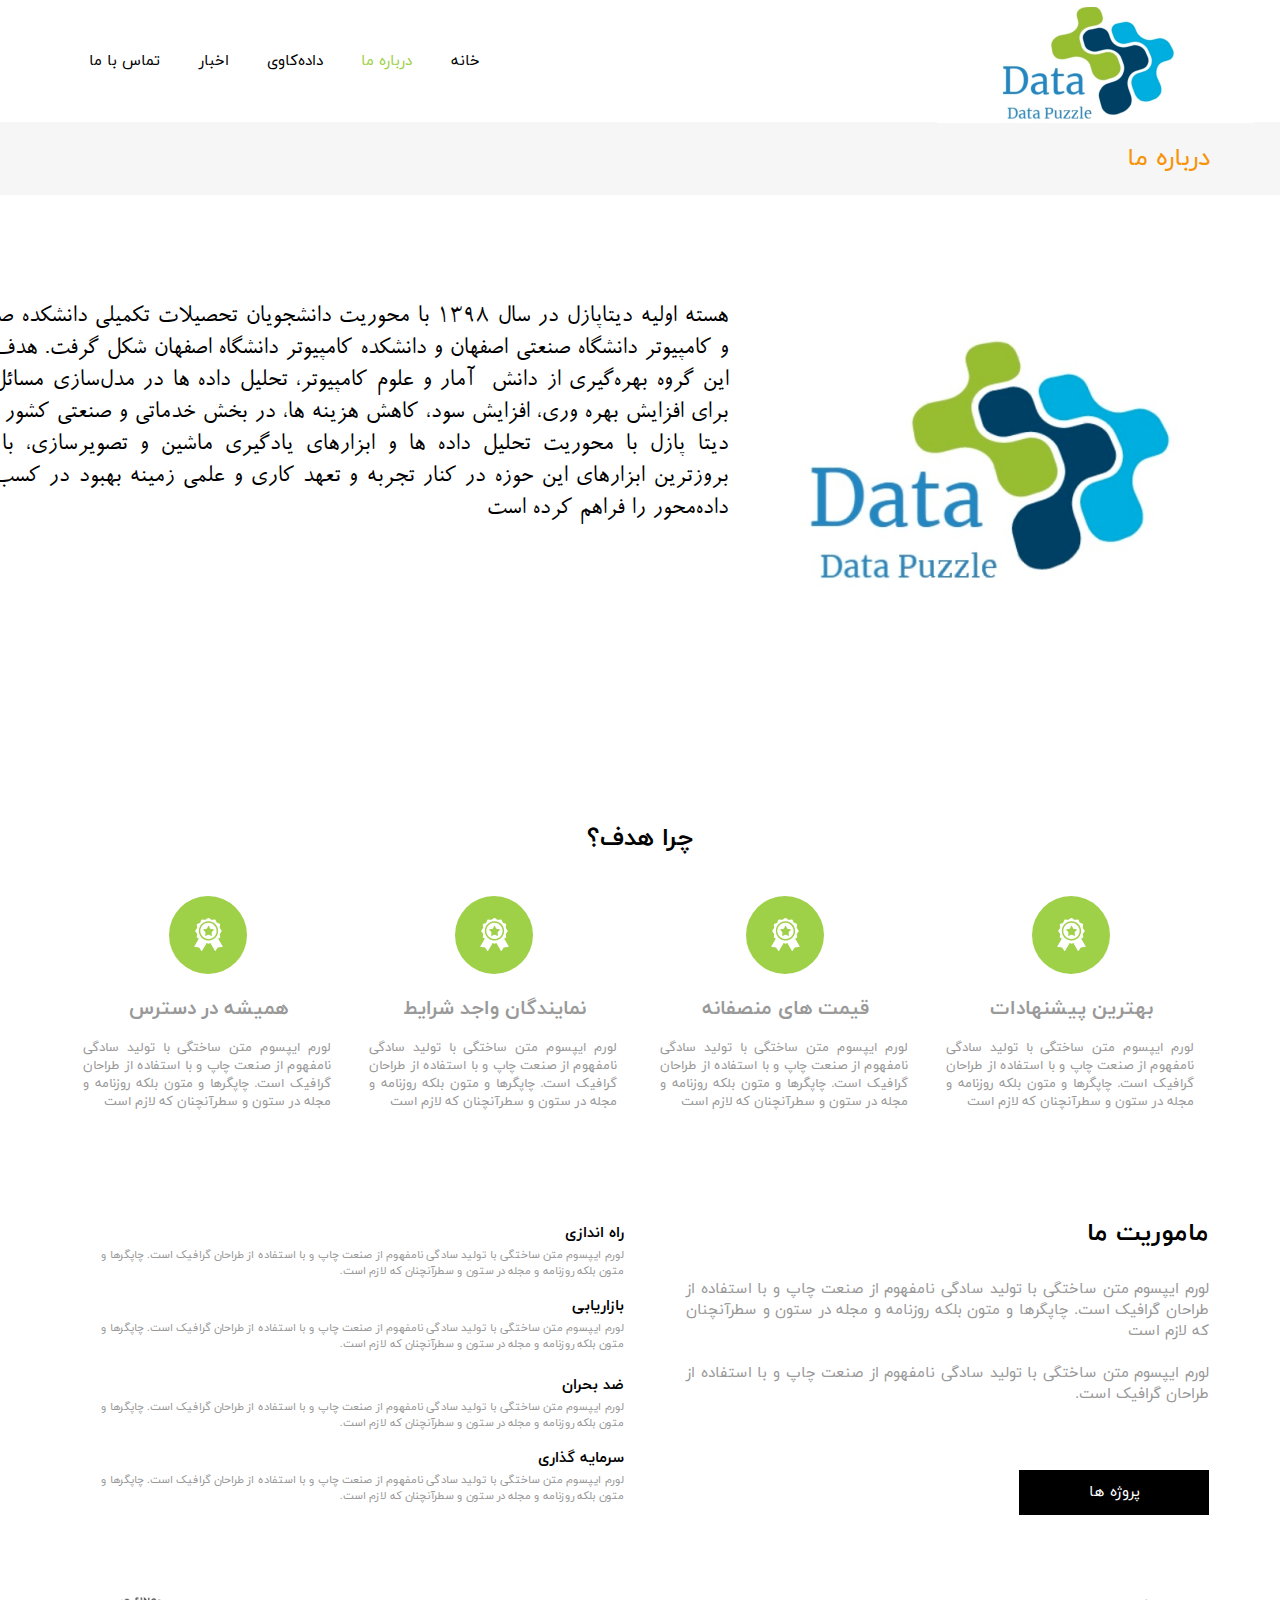
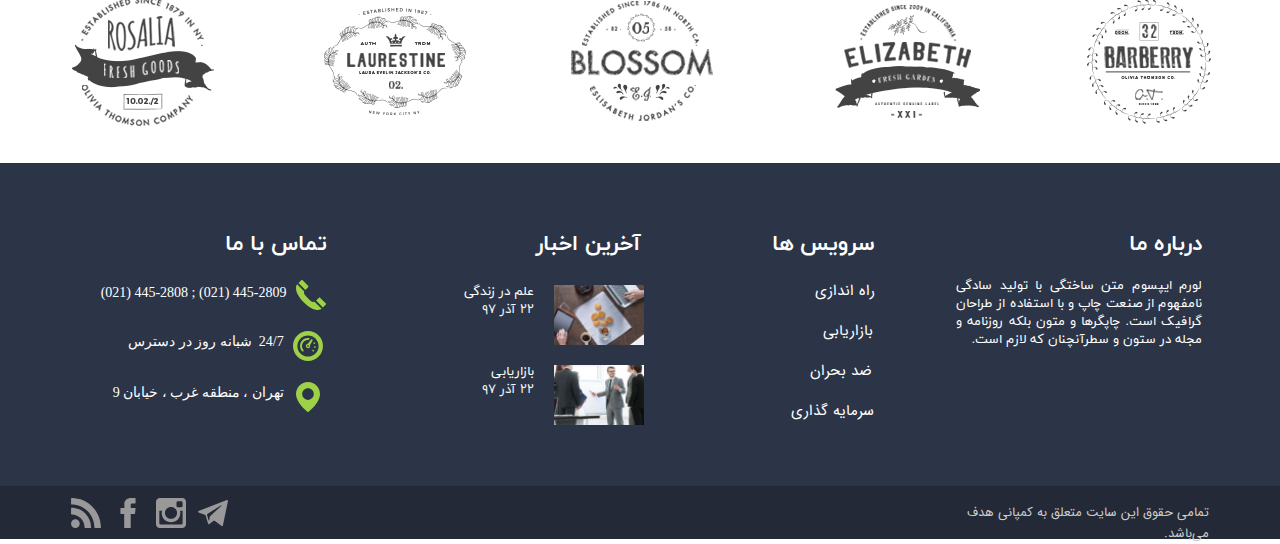
==== commit 47323b3e: "add data mining page" ====
--- a/about-us.html
+++ b/about-us.html
@@ -1,3 +1,747 @@
 <!DOCTYPE html>
 <!-- saved from url=(0083)https://5f737b7cbabed.mywebzi.ir/%D8%AF%D8%B1%D8%A8%D8%A7%D8%B1%D9%87-%D9%85%D8%A7/ -->
-<html lang="fa-ir" prefix="og: http://ogp.me/ns#"><head><meta http-equiv="Content-Type" content="text/html; charset=UTF-8"> <title>درباره ما | هدف</title>  <meta id="wz-viewport" name="viewport" content="width=device-width, user-scalable=0"> <meta name="description" content=""> <meta http-equiv="x-ua-compatible" content="ie=edge"> <meta name="robots" content="index,follow,noodp,noydir"> <link rel="canonical" href="https://5f737b7cbabed.mywebzi.ir/%D8%AF%D8%B1%D8%A8%D8%A7%D8%B1%D9%87-%D9%85%D8%A7/"> <meta property="og:locale" content="fa-IR"> <meta property="og:type" content="website"> <meta property="og:title" content="درباره ما | هدف"> <meta property="og:description" content=""> <meta property="og:url" content="https://5f737b7cbabed.mywebzi.ir/درباره-ما/"> <meta property="og:site_name" content="هدف"> <meta name="generator" content="Webzi.ir Website Builder"><meta name="ID" content="11eb0280c99ba16a987030e171546af8"><meta name="fontiran.com:license" content="B7G43"><meta name="fontiran.com:license" content="C6KGR"> <link rel="stylesheet" type="text/css" href="./درباره ما _ هدف_files/remodal.css"><link rel="stylesheet" type="text/css" href="./درباره ما _ هدف_files/remodal-default-theme.css"><link rel="stylesheet" type="text/css" href="./درباره ما _ هدف_files/base.css"><link rel="stylesheet" type="text/css" href="./درباره ما _ هدف_files/style.css"> <link rel="shortcut icon" type="image/png" href="https://5f737b7cbabed.mywebzi.ir/uploads/38a16268cf3c4a25948530a147e43bf1.png"> <script> var mvp = document.getElementById('wz-viewport'); if (screen.width < 1170 && screen.width > 768) { mvp.setAttribute('content', 'width=769, user-scalable=0'); } else if (screen.width < 768) { mvp.setAttribute('content', 'width=468, user-scalable=0'); } </script><style id="wz_full_width_element">.wz-element.wz-element-full-width{width:100vw; left: calc(-1 * ((100vw - 1170px) / 2))}</style></head><body data-width="1170" class="wz-production" data-page="p2"><div class="wz-loader-container wz-loader-container-fix with-opacity" style="display: none;"> <div class="sk-circle"> <div class="sk-circle1 sk-child"></div> <div class="sk-circle2 sk-child"></div> <div class="sk-circle3 sk-child"></div> <div class="sk-circle4 sk-child"></div> <div class="sk-circle5 sk-child"></div> <div class="sk-circle6 sk-child"></div> <div class="sk-circle7 sk-child"></div> <div class="sk-circle8 sk-child"></div> <div class="sk-circle9 sk-child"></div> <div class="sk-circle10 sk-child"></div> <div class="sk-circle11 sk-child"></div> <div class="sk-circle12 sk-child"></div> </div></div><div id="wz-root-background"></div><div id="wz-root"><div class="wz-section-full wzc-section-header-full"><div id="wz-section-header" class="wz-section wzc-section-header"><div id="wze193" class="wz-element" data-widget="wz-menu"><div class="wzc40 wz-template"><ul class="wzc40-list wz-menu wz-menu-horizontal wz-menu-rtl wz-menu-effect-opacity wz-menu-align-center wz-menu-fill wz-classic-menu"><li class="" style=""><a href="https://5f737b7cbabed.mywebzi.ir/" target="_self">خانه</a></li><li class=" active " style=""><a href="https://5f737b7cbabed.mywebzi.ir/%D8%AF%D8%B1%D8%A8%D8%A7%D8%B1%D9%87-%D9%85%D8%A7/" target="_self">درباره ما</a></li><li class="" style=""><a href="https://5f737b7cbabed.mywebzi.ir/%D9%BE%D8%B1%D9%88%DA%98%D9%87-%D9%87%D8%A7/" target="_self">پروژه ها</a></li><li class="" style=""><a href="https://5f737b7cbabed.mywebzi.ir/blog/" target="_self">اخبار</a></li><li class="" style=""><a href="https://5f737b7cbabed.mywebzi.ir/%D8%AA%D9%85%D8%A7%D8%B3-%D8%A8%D8%A7-%D9%85%D8%A7/" target="_self">تماس با ما</a></li></ul><div class="wzc40-mobile wz-menu-toggle"><span class="line one"></span><span class="line two"></span><span class="line three"></span></div></div></div><a id="wze194" class="wz-element" data-widget="wz-image" href="https://5f737b7cbabed.mywebzi.ir/" target="_self"><div class="wzc2 wz-template"><div class="wzc2-frame"></div><div class="wzc2-img"><img class="wzc2-img-inner" src="./درباره ما _ هدف_files/5efe4604babb42e389fa521bf9f4d970.w_317,h_116,r_k.png"></div></div></a></div></div><div class="wz-section-full wzc-section-allPage-full"><div id="wz-section-allPage" class="wz-section wzc-section-allPage"></div></div><div class="wz-section-full wzc-section-wzs16-full"><div id="wz-section-wzs16" class="wz-section wzc-section-wzs16"><div id="wze90" class="wz-element" data-widget="wz-text" data-handles="w, e" data-minwidth="10" wz-fix-line-height="true" wz-autoheight="" style="height: 36px;"><div class="wzc7 wz-template"><div class="wzc7-text wz-element-content"><h1 dir="rtl" class="wz-font-h1" style=""><span style="color:#f6f6f6;"><span style="font-size:29px;"><span style="font-family:iransans,tahoma,serif;"><span style="color:#f6940a;"><span style="font-size:25px;"><span style="font-family:yekan,tahoma,serif;">درباره ما</span></span></span></span></span></span></h1></div></div></div></div></div><div class="wz-section-full wzc-section-wzs23-full"><div id="wz-section-wzs23" class="wz-section wzc-section-wzs23"><div id="wze198" class="wz-element" data-widget="wz-image"><div class="wzc2 wz-template"><div class="wzc2-frame"></div><div class="wzc2-img"><img class="wzc2-img-inner" src="./درباره ما _ هدف_files/5efe4604babb42e389fa521bf9f4d970.w_530,h_410,r_k.png"></div></div></div><div id="wze201" class="wz-element" data-widget="wz-box" data-minheight="1" data-minwidth="1"><div class="wzc54 wz-template"><div class="wzc54-bg"></div><div class="wzc54-content wz-box-content wz-element-container"><div id="wze199" class="wz-element" data-widget="wz-text" data-handles="w, e" data-minwidth="10" wz-fix-line-height="" wz-autoheight="" data-mobile-text-size="-0.2" data-text-change-size="true" data-tablet-text-size="-0.1" style="height: 308px;"><div class="wzc7 wz-template"><div class="wzc7-text wz-element-content"><div dir="rtl"><span style="font-size:15px;" desktop-font-size="15"><span style="font-family:yekan,tahoma,serif;"><span style="color:#999999;"></span></span></span><span style="font-size:26px;" desktop-font-size="26"><span style="font-family:roya,tahoma,serif;">هسته اولیه دیتاپازل در سال 1398 با محوریت دانشجویان تحصیلات تکمیلی دانشکده صنایع و برق و کامپیوتر دانشگاه صنعتی اصفهان و دانشکده کامپیوتر دانشگاه اصفهان شکل گرفت. هدف از تأسیس این گروه بهره‌گیری از دانش&nbsp; آمار و علوم کامپیوتر، تحلیل داده ها در مدل‌سازی مسائل داده‌محور برای افزایش بهره وری، افزایش سود، کاهش هزینه ها، در بخش خدماتی و صنعتی کشور است.<br>دیتا پازل با محوریت تحلیل داده ها و ابزارهای یادگیری ماشین و تصویرسازی، با استفاده از بروزترین ابزارهای این حوزه در کنار تجربه و تعهد کاری و علمی زمینه بهبود در کسب و کارهای داده‌محور را فراهم کرده است​​​​​​​</span></span><span style="font-size:15px;" desktop-font-size="15"><span style="font-family:yekan,tahoma,serif;"><span style="color:#999999;"></span></span></span></div></div></div></div></div></div></div></div></div><div class="wz-section-full wzc-section-wzs24-full"><div id="wz-section-wzs24" class="wz-section wzc-section-wzs24"><div id="wze213" class="wz-element" data-widget="wz-text" data-handles="w, e" data-minwidth="10" wz-fix-line-height2="true" wz-autoheight="" style="height: 36px;"><div class="wzc7 wz-template"><div class="wzc7-text wz-element-content"><h2 class="wz-font-h2" dir="rtl" style="font-size: 25px; line-height: normal;"><span style="font-size:25px;"><strong>چرا هدف؟</strong></span></h2></div></div></div><div id="wze214" class="wz-element" data-widget="wz-box" data-minheight="1" data-minwidth="1"><div class="wzc54 wz-template"><div class="wzc54-bg"></div><div class="wzc54-content wz-box-content wz-element-container"><div id="wze215" class="wz-element" data-widget="wz-box" data-minheight="1" data-minwidth="1"><div class="wzc56 wz-template"><div class="wzc56-bg"></div><div class="wzc56-content wz-box-content wz-element-container"><div id="wze216" class="wz-element" data-widget="wz-shape" data-aspectratio="true"><div class="wzc23 wz-template"><div class="wzc23-shape"><svg preserveAspectRatio="xMinYMin slice" xmlns="http://www.w3.org/2000/svg" viewBox="0 0 370.04 370.04"><path d="M341.668,314.412c0,0-41.071-70.588-48.438-83.248c8.382-2.557,17.311-4.815,21.021-11.221 c6.183-10.674-4.823-28.184-1.933-39.625c2.977-11.775,20.551-21.964,20.551-33.933c0-11.661-18.169-25.284-21.148-36.99 c-2.91-11.439,8.063-28.968,1.86-39.629c-6.203-10.662-26.864-9.786-35.369-17.97c-8.751-8.422-8.724-29.028-19.279-34.672 c-10.598-5.665-27.822,5.784-39.589,3.072C207.711,17.515,197.318,0,185.167,0c-12.331,0-31.944,19.868-35.02,20.583 c-11.761,2.734-29.007-8.687-39.594-2.998c-10.545,5.663-10.48,26.271-19.215,34.707c-8.491,8.199-29.153,7.361-35.337,18.035 c-6.183,10.672,4.823,28.178,1.934,39.625c-2.897,11.476-21.083,23.104-21.083,36.376c0,11.97,17.618,22.127,20.613,33.896 c2.911,11.439-8.062,28.966-1.859,39.631c3.377,5.805,11.039,8.188,18.691,10.479c0.893,0.267,2.582,1.266,1.438,2.933 c-5.235,9.036-47.37,81.755-47.37,81.755c-3.352,5.784-0.63,10.742,6.047,11.023l32.683,1.363 c6.677,0.281,15.053,5.133,18.617,10.786l17.44,27.674c3.564,5.653,9.219,5.547,12.57-0.236c0,0,48.797-84.246,48.817-84.27 c0.979-1.144,1.963-0.909,2.434-0.509c5.339,4.546,12.782,9.081,18.994,9.081c6.092,0,11.733-4.269,17.313-9.03 c0.454-0.387,1.559-1.18,2.367,0.466c0.013,0.026,48.756,83.811,48.756,83.811c3.36,5.776,9.016,5.874,12.569,0.214 l17.391-27.707c3.554-5.657,11.921-10.528,18.598-10.819l32.68-1.424C342.315,325.152,345.028,320.187,341.668,314.412zM239.18,238.631c-36.136,21.023-79.511,18.77-112.641-2.127c-48.545-31.095-64.518-95.419-35.335-145.788c29.516-50.95,94.399-68.928,145.808-40.929c0.27,0.147,0.537,0.299,0.805,0.449c0.381,0.211,0.761,0.425,1.14,0.641c15.86,9.144,29.613,22.415,39.461,39.342C308.516,141.955,290.915,208.533,239.18,238.631z"></path><path d="M230.916,66.103c-0.15-0.087-0.302-0.168-0.452-0.254C203.002,49.955,168,48.793,138.665,65.86 c-43.532,25.326-58.345,81.345-33.019,124.876c7.728,13.284,18.318,23.888,30.536,31.498c1.039,0.658,2.09,1.305,3.164,1.927 c43.579,25.247,99.568,10.333,124.814-33.244C289.405,147.338,274.495,91.35,230.916,66.103z M241.818,137.344l-15.259,14.873 c-4.726,4.606-7.68,13.698-6.563,20.203l3.602,21.001c1.116,6.505-2.75,9.314-8.592,6.243l-18.861-9.916 c-5.842-3.071-15.401-3.071-21.243,0l-18.86,9.916c-5.842,3.071-9.709,0.262-8.593-6.243l3.602-21.001 c1.116-6.505-1.838-15.597-6.564-20.203l-15.258-14.873c-4.727-4.606-3.249-9.152,3.282-10.102l21.086-3.064 c6.531-0.949,14.265-6.568,17.186-12.486l9.43-19.107c2.921-5.918,7.701-5.918,10.621,0l9.431,19.107 c2.921,5.918,10.654,11.537,17.186,12.486l21.086,3.064C245.067,128.192,246.544,132.738,241.818,137.344z"></path></svg></div></div></div></div></div></div><div id="wze217" class="wz-element" data-widget="wz-text" data-handles="w, e" data-minwidth="10" wz-fix-line-height="" wz-autoheight="" style="height: 74px;"><div class="wzc7 wz-template"><div class="wzc7-text wz-element-content"><div dir="rtl"><span style="font-size:13px;"><span style="font-family:yekan,tahoma,serif;"><span style="color:#999999;">لورم ایپسوم متن ساختگی با تولید سادگی نامفهوم از صنعت چاپ و با استفاده از طراحان گرافیک است. چاپگرها و متون بلکه روزنامه و مجله در ستون و سطرآنچنان که لازم است</span></span></span></div></div></div></div><div id="wze218" class="wz-element" data-widget="wz-text" data-handles="w, e" data-minwidth="10" wz-fix-line-height="" wz-autoheight="" style="height: 28px;"><div class="wzc7 wz-template"><div class="wzc7-text wz-element-content"><strong><span style="color:#999999;"><span style="font-family:yekan,tahoma,serif;"><span style="font-size:20px;">همیشه در دسترس</span></span></span></strong></div></div></div></div></div></div><div id="wze219" class="wz-element" data-widget="wz-box" data-minheight="1" data-minwidth="1"><div class="wzc54 wz-template"><div class="wzc54-bg"></div><div class="wzc54-content wz-box-content wz-element-container"><div id="wze220" class="wz-element" data-widget="wz-box" data-minheight="1" data-minwidth="1"><div class="wzc56 wz-template"><div class="wzc56-bg"></div><div class="wzc56-content wz-box-content wz-element-container"><div id="wze221" class="wz-element" data-widget="wz-shape" data-aspectratio="true"><div class="wzc23 wz-template"><div class="wzc23-shape"><svg preserveAspectRatio="xMinYMin slice" xmlns="http://www.w3.org/2000/svg" viewBox="0 0 370.04 370.04"><path d="M341.668,314.412c0,0-41.071-70.588-48.438-83.248c8.382-2.557,17.311-4.815,21.021-11.221 c6.183-10.674-4.823-28.184-1.933-39.625c2.977-11.775,20.551-21.964,20.551-33.933c0-11.661-18.169-25.284-21.148-36.99 c-2.91-11.439,8.063-28.968,1.86-39.629c-6.203-10.662-26.864-9.786-35.369-17.97c-8.751-8.422-8.724-29.028-19.279-34.672 c-10.598-5.665-27.822,5.784-39.589,3.072C207.711,17.515,197.318,0,185.167,0c-12.331,0-31.944,19.868-35.02,20.583 c-11.761,2.734-29.007-8.687-39.594-2.998c-10.545,5.663-10.48,26.271-19.215,34.707c-8.491,8.199-29.153,7.361-35.337,18.035 c-6.183,10.672,4.823,28.178,1.934,39.625c-2.897,11.476-21.083,23.104-21.083,36.376c0,11.97,17.618,22.127,20.613,33.896 c2.911,11.439-8.062,28.966-1.859,39.631c3.377,5.805,11.039,8.188,18.691,10.479c0.893,0.267,2.582,1.266,1.438,2.933 c-5.235,9.036-47.37,81.755-47.37,81.755c-3.352,5.784-0.63,10.742,6.047,11.023l32.683,1.363 c6.677,0.281,15.053,5.133,18.617,10.786l17.44,27.674c3.564,5.653,9.219,5.547,12.57-0.236c0,0,48.797-84.246,48.817-84.27 c0.979-1.144,1.963-0.909,2.434-0.509c5.339,4.546,12.782,9.081,18.994,9.081c6.092,0,11.733-4.269,17.313-9.03 c0.454-0.387,1.559-1.18,2.367,0.466c0.013,0.026,48.756,83.811,48.756,83.811c3.36,5.776,9.016,5.874,12.569,0.214 l17.391-27.707c3.554-5.657,11.921-10.528,18.598-10.819l32.68-1.424C342.315,325.152,345.028,320.187,341.668,314.412zM239.18,238.631c-36.136,21.023-79.511,18.77-112.641-2.127c-48.545-31.095-64.518-95.419-35.335-145.788c29.516-50.95,94.399-68.928,145.808-40.929c0.27,0.147,0.537,0.299,0.805,0.449c0.381,0.211,0.761,0.425,1.14,0.641c15.86,9.144,29.613,22.415,39.461,39.342C308.516,141.955,290.915,208.533,239.18,238.631z"></path><path d="M230.916,66.103c-0.15-0.087-0.302-0.168-0.452-0.254C203.002,49.955,168,48.793,138.665,65.86 c-43.532,25.326-58.345,81.345-33.019,124.876c7.728,13.284,18.318,23.888,30.536,31.498c1.039,0.658,2.09,1.305,3.164,1.927 c43.579,25.247,99.568,10.333,124.814-33.244C289.405,147.338,274.495,91.35,230.916,66.103z M241.818,137.344l-15.259,14.873 c-4.726,4.606-7.68,13.698-6.563,20.203l3.602,21.001c1.116,6.505-2.75,9.314-8.592,6.243l-18.861-9.916 c-5.842-3.071-15.401-3.071-21.243,0l-18.86,9.916c-5.842,3.071-9.709,0.262-8.593-6.243l3.602-21.001 c1.116-6.505-1.838-15.597-6.564-20.203l-15.258-14.873c-4.727-4.606-3.249-9.152,3.282-10.102l21.086-3.064 c6.531-0.949,14.265-6.568,17.186-12.486l9.43-19.107c2.921-5.918,7.701-5.918,10.621,0l9.431,19.107 c2.921,5.918,10.654,11.537,17.186,12.486l21.086,3.064C245.067,128.192,246.544,132.738,241.818,137.344z"></path></svg></div></div></div></div></div></div><div id="wze222" class="wz-element" data-widget="wz-text" data-handles="w, e" data-minwidth="10" wz-fix-line-height="" wz-autoheight="" style="height: 28px;"><div class="wzc7 wz-template"><div class="wzc7-text wz-element-content"><strong><span style="color:#999999;"><span style="font-family:yekan,tahoma,serif;"><span style="font-size:20px;">نمایندگان واجد شرایط</span></span></span></strong></div></div></div><div id="wze223" class="wz-element" data-widget="wz-text" data-handles="w, e" data-minwidth="10" wz-fix-line-height="" wz-autoheight="" style="height: 74px;"><div class="wzc7 wz-template"><div class="wzc7-text wz-element-content"><div dir="rtl"><span style="font-size:13px;"><span style="font-family:yekan,tahoma,serif;"><span style="color:#999999;">لورم ایپسوم متن ساختگی با تولید سادگی نامفهوم از صنعت چاپ و با استفاده از طراحان گرافیک است. چاپگرها و متون بلکه روزنامه و مجله در ستون و سطرآنچنان که لازم است</span></span></span></div></div></div></div></div></div></div><div id="wze224" class="wz-element" data-widget="wz-box" data-minheight="1" data-minwidth="1"><div class="wzc54 wz-template"><div class="wzc54-bg"></div><div class="wzc54-content wz-box-content wz-element-container"><div id="wze225" class="wz-element" data-widget="wz-box" data-minheight="1" data-minwidth="1"><div class="wzc56 wz-template"><div class="wzc56-bg"></div><div class="wzc56-content wz-box-content wz-element-container"><div id="wze226" class="wz-element" data-widget="wz-shape" data-aspectratio="true"><div class="wzc23 wz-template"><div class="wzc23-shape"><svg preserveAspectRatio="xMinYMin slice" xmlns="http://www.w3.org/2000/svg" viewBox="0 0 370.04 370.04"><path d="M341.668,314.412c0,0-41.071-70.588-48.438-83.248c8.382-2.557,17.311-4.815,21.021-11.221 c6.183-10.674-4.823-28.184-1.933-39.625c2.977-11.775,20.551-21.964,20.551-33.933c0-11.661-18.169-25.284-21.148-36.99 c-2.91-11.439,8.063-28.968,1.86-39.629c-6.203-10.662-26.864-9.786-35.369-17.97c-8.751-8.422-8.724-29.028-19.279-34.672 c-10.598-5.665-27.822,5.784-39.589,3.072C207.711,17.515,197.318,0,185.167,0c-12.331,0-31.944,19.868-35.02,20.583 c-11.761,2.734-29.007-8.687-39.594-2.998c-10.545,5.663-10.48,26.271-19.215,34.707c-8.491,8.199-29.153,7.361-35.337,18.035 c-6.183,10.672,4.823,28.178,1.934,39.625c-2.897,11.476-21.083,23.104-21.083,36.376c0,11.97,17.618,22.127,20.613,33.896 c2.911,11.439-8.062,28.966-1.859,39.631c3.377,5.805,11.039,8.188,18.691,10.479c0.893,0.267,2.582,1.266,1.438,2.933 c-5.235,9.036-47.37,81.755-47.37,81.755c-3.352,5.784-0.63,10.742,6.047,11.023l32.683,1.363 c6.677,0.281,15.053,5.133,18.617,10.786l17.44,27.674c3.564,5.653,9.219,5.547,12.57-0.236c0,0,48.797-84.246,48.817-84.27 c0.979-1.144,1.963-0.909,2.434-0.509c5.339,4.546,12.782,9.081,18.994,9.081c6.092,0,11.733-4.269,17.313-9.03 c0.454-0.387,1.559-1.18,2.367,0.466c0.013,0.026,48.756,83.811,48.756,83.811c3.36,5.776,9.016,5.874,12.569,0.214 l17.391-27.707c3.554-5.657,11.921-10.528,18.598-10.819l32.68-1.424C342.315,325.152,345.028,320.187,341.668,314.412zM239.18,238.631c-36.136,21.023-79.511,18.77-112.641-2.127c-48.545-31.095-64.518-95.419-35.335-145.788c29.516-50.95,94.399-68.928,145.808-40.929c0.27,0.147,0.537,0.299,0.805,0.449c0.381,0.211,0.761,0.425,1.14,0.641c15.86,9.144,29.613,22.415,39.461,39.342C308.516,141.955,290.915,208.533,239.18,238.631z"></path><path d="M230.916,66.103c-0.15-0.087-0.302-0.168-0.452-0.254C203.002,49.955,168,48.793,138.665,65.86 c-43.532,25.326-58.345,81.345-33.019,124.876c7.728,13.284,18.318,23.888,30.536,31.498c1.039,0.658,2.09,1.305,3.164,1.927 c43.579,25.247,99.568,10.333,124.814-33.244C289.405,147.338,274.495,91.35,230.916,66.103z M241.818,137.344l-15.259,14.873 c-4.726,4.606-7.68,13.698-6.563,20.203l3.602,21.001c1.116,6.505-2.75,9.314-8.592,6.243l-18.861-9.916 c-5.842-3.071-15.401-3.071-21.243,0l-18.86,9.916c-5.842,3.071-9.709,0.262-8.593-6.243l3.602-21.001 c1.116-6.505-1.838-15.597-6.564-20.203l-15.258-14.873c-4.727-4.606-3.249-9.152,3.282-10.102l21.086-3.064 c6.531-0.949,14.265-6.568,17.186-12.486l9.43-19.107c2.921-5.918,7.701-5.918,10.621,0l9.431,19.107 c2.921,5.918,10.654,11.537,17.186,12.486l21.086,3.064C245.067,128.192,246.544,132.738,241.818,137.344z"></path></svg></div></div></div></div></div></div><div id="wze227" class="wz-element" data-widget="wz-text" data-handles="w, e" data-minwidth="10" wz-fix-line-height="" wz-autoheight="" style="height: 28px;"><div class="wzc7 wz-template"><div class="wzc7-text wz-element-content"><strong><span style="color:#999999;"><span style="font-family:yekan,tahoma,serif;"><span style="font-size:20px;">قیمت های منصفانه</span></span></span></strong></div></div></div><div id="wze228" class="wz-element" data-widget="wz-text" data-handles="w, e" data-minwidth="10" wz-fix-line-height="" wz-autoheight="" style="height: 74px;"><div class="wzc7 wz-template"><div class="wzc7-text wz-element-content"><div dir="rtl"><span style="font-size:13px;"><span style="font-family:yekan,tahoma,serif;"><span style="color:#999999;">لورم ایپسوم متن ساختگی با تولید سادگی نامفهوم از صنعت چاپ و با استفاده از طراحان گرافیک است. چاپگرها و متون بلکه روزنامه و مجله در ستون و سطرآنچنان که لازم است</span></span></span></div></div></div></div></div></div></div><div id="wze229" class="wz-element" data-widget="wz-box" data-minheight="1" data-minwidth="1"><div class="wzc54 wz-template"><div class="wzc54-bg"></div><div class="wzc54-content wz-box-content wz-element-container"><div id="wze230" class="wz-element" data-widget="wz-box" data-minheight="1" data-minwidth="1"><div class="wzc56 wz-template"><div class="wzc56-bg"></div><div class="wzc56-content wz-box-content wz-element-container"><div id="wze231" class="wz-element" data-widget="wz-shape" data-aspectratio="true"><div class="wzc23 wz-template"><div class="wzc23-shape"><svg preserveAspectRatio="xMinYMin slice" xmlns="http://www.w3.org/2000/svg" viewBox="0 0 370.04 370.04"><path d="M341.668,314.412c0,0-41.071-70.588-48.438-83.248c8.382-2.557,17.311-4.815,21.021-11.221 c6.183-10.674-4.823-28.184-1.933-39.625c2.977-11.775,20.551-21.964,20.551-33.933c0-11.661-18.169-25.284-21.148-36.99 c-2.91-11.439,8.063-28.968,1.86-39.629c-6.203-10.662-26.864-9.786-35.369-17.97c-8.751-8.422-8.724-29.028-19.279-34.672 c-10.598-5.665-27.822,5.784-39.589,3.072C207.711,17.515,197.318,0,185.167,0c-12.331,0-31.944,19.868-35.02,20.583 c-11.761,2.734-29.007-8.687-39.594-2.998c-10.545,5.663-10.48,26.271-19.215,34.707c-8.491,8.199-29.153,7.361-35.337,18.035 c-6.183,10.672,4.823,28.178,1.934,39.625c-2.897,11.476-21.083,23.104-21.083,36.376c0,11.97,17.618,22.127,20.613,33.896 c2.911,11.439-8.062,28.966-1.859,39.631c3.377,5.805,11.039,8.188,18.691,10.479c0.893,0.267,2.582,1.266,1.438,2.933 c-5.235,9.036-47.37,81.755-47.37,81.755c-3.352,5.784-0.63,10.742,6.047,11.023l32.683,1.363 c6.677,0.281,15.053,5.133,18.617,10.786l17.44,27.674c3.564,5.653,9.219,5.547,12.57-0.236c0,0,48.797-84.246,48.817-84.27 c0.979-1.144,1.963-0.909,2.434-0.509c5.339,4.546,12.782,9.081,18.994,9.081c6.092,0,11.733-4.269,17.313-9.03 c0.454-0.387,1.559-1.18,2.367,0.466c0.013,0.026,48.756,83.811,48.756,83.811c3.36,5.776,9.016,5.874,12.569,0.214 l17.391-27.707c3.554-5.657,11.921-10.528,18.598-10.819l32.68-1.424C342.315,325.152,345.028,320.187,341.668,314.412zM239.18,238.631c-36.136,21.023-79.511,18.77-112.641-2.127c-48.545-31.095-64.518-95.419-35.335-145.788c29.516-50.95,94.399-68.928,145.808-40.929c0.27,0.147,0.537,0.299,0.805,0.449c0.381,0.211,0.761,0.425,1.14,0.641c15.86,9.144,29.613,22.415,39.461,39.342C308.516,141.955,290.915,208.533,239.18,238.631z"></path><path d="M230.916,66.103c-0.15-0.087-0.302-0.168-0.452-0.254C203.002,49.955,168,48.793,138.665,65.86 c-43.532,25.326-58.345,81.345-33.019,124.876c7.728,13.284,18.318,23.888,30.536,31.498c1.039,0.658,2.09,1.305,3.164,1.927 c43.579,25.247,99.568,10.333,124.814-33.244C289.405,147.338,274.495,91.35,230.916,66.103z M241.818,137.344l-15.259,14.873 c-4.726,4.606-7.68,13.698-6.563,20.203l3.602,21.001c1.116,6.505-2.75,9.314-8.592,6.243l-18.861-9.916 c-5.842-3.071-15.401-3.071-21.243,0l-18.86,9.916c-5.842,3.071-9.709,0.262-8.593-6.243l3.602-21.001 c1.116-6.505-1.838-15.597-6.564-20.203l-15.258-14.873c-4.727-4.606-3.249-9.152,3.282-10.102l21.086-3.064 c6.531-0.949,14.265-6.568,17.186-12.486l9.43-19.107c2.921-5.918,7.701-5.918,10.621,0l9.431,19.107 c2.921,5.918,10.654,11.537,17.186,12.486l21.086,3.064C245.067,128.192,246.544,132.738,241.818,137.344z"></path></svg></div></div></div></div></div></div><div id="wze232" class="wz-element" data-widget="wz-text" data-handles="w, e" data-minwidth="10" wz-fix-line-height="" wz-autoheight="" style="height: 28px;"><div class="wzc7 wz-template"><div class="wzc7-text wz-element-content"><strong><span style="color:#999999;"><span style="font-family:yekan,tahoma,serif;"><span style="font-size:20px;">بهترین پیشنهادات</span></span></span></strong></div></div></div><div id="wze233" class="wz-element" data-widget="wz-text" data-handles="w, e" data-minwidth="10" wz-fix-line-height="" wz-autoheight="" style="height: 74px;"><div class="wzc7 wz-template"><div class="wzc7-text wz-element-content"><div dir="rtl"><span style="font-size:13px;"><span style="font-family:yekan,tahoma,serif;"><span style="color:#999999;">لورم ایپسوم متن ساختگی با تولید سادگی نامفهوم از صنعت چاپ و با استفاده از طراحان گرافیک است. چاپگرها و متون بلکه روزنامه و مجله در ستون و سطرآنچنان که لازم است</span></span></span></div></div></div></div></div></div></div></div></div><div class="wz-section-full wzc-section-wzs25-full"><div id="wz-section-wzs25" class="wz-section wzc-section-wzs25"><div id="wze237" class="wz-element" data-widget="wz-box" data-minheight="1" data-minwidth="1"><div class="wzc54 wz-template"><div class="wzc54-bg"></div><div class="wzc54-content wz-box-content wz-element-container"><div id="wze234" class="wz-element" data-widget="wz-text" data-handles="w, e" data-minwidth="10" wz-fix-line-height="" wz-autoheight="" style="height: 36px;"><div class="wzc7 wz-template"><div class="wzc7-text wz-element-content"><h2 class="wz-font-h2" dir="rtl"><span style="font-size:28px;"><span style="font-size:23px;"><span style="font-size:25px;"><strong>ماموریت ما</strong></span></span></span></h2></div></div></div><div id="wze235" class="wz-element" data-widget="wz-text" data-handles="w, e" data-minwidth="10" wz-fix-line-height="" wz-autoheight="" data-mobile-text-size="-0.2" data-text-change-size="true" data-tablet-text-size="-0.1" style="height: 128px;"><div class="wzc7 wz-template"><div class="wzc7-text wz-element-content"><div dir="rtl"><span style="color:#999999;"><span style="font-family:yekan,tahoma,serif;"><span style="font-size:15px;" desktop-font-size="15">لورم ایپسوم متن ساختگی با تولید سادگی نامفهوم از صنعت چاپ و با استفاده از طراحان گرافیک است. چاپگرها و متون بلکه روزنامه و مجله در ستون و سطرآنچنان که لازم است<br><br>لورم ایپسوم متن ساختگی با تولید سادگی نامفهوم از صنعت چاپ و با استفاده از طراحان گرافیک است.<br></span></span></span></div></div></div></div><a id="wze236" class="wz-element" data-widget="wz-button" href="https://5f737b7cbabed.mywebzi.ir/%D9%BE%D8%B1%D9%88%DA%98%D9%87-%D9%87%D8%A7/" target="_self"><div class="wzc58 wz-template"><div class="wzc58-bg"></div><span class="wzc58-content wz-element-content">پروژه ها</span></div></a></div></div></div><div id="wze238" class="wz-element" data-widget="wz-box" data-minheight="1" data-minwidth="1"><div class="wzc54 wz-template"><div class="wzc54-bg"></div><div class="wzc54-content wz-box-content wz-element-container"><div id="wze239" class="wz-element" data-widget="wz-text" data-handles="w, e" data-minwidth="10" wz-fix-line-height="" wz-autoheight="" style="height: 21px;"><div class="wzc7 wz-template"><div class="wzc7-text wz-element-content"><h2 class="wz-font-h2" dir="rtl"><span style="font-size:15px;"><strong>راه اندازی</strong></span></h2></div></div></div><div id="wze240" class="wz-element" data-widget="wz-text" data-handles="w, e" data-minwidth="10" wz-fix-line-height="" wz-autoheight="" style="height: 32px;"><div class="wzc7 wz-template"><div class="wzc7-text wz-element-content"><div dir="rtl"><span style="font-size:11px;"><span style="color:#999999;"><span style="font-family:yekan,tahoma,serif;">لورم ایپسوم متن ساختگی با تولید سادگی نامفهوم از صنعت چاپ و با استفاده از طراحان گرافیک است. چاپگرها و متون بلکه روزنامه و مجله در ستون و سطرآنچنان که لازم است.</span></span></span></div></div></div></div><div id="wze241" class="wz-element" data-widget="wz-text" data-handles="w, e" data-minwidth="10" wz-fix-line-height="" wz-autoheight="" style="height: 32px;"><div class="wzc7 wz-template"><div class="wzc7-text wz-element-content"><div dir="rtl"><span style="font-size:11px;"><span style="color:#999999;"><span style="font-family:yekan,tahoma,serif;">لورم ایپسوم متن ساختگی با تولید سادگی نامفهوم از صنعت چاپ و با استفاده از طراحان گرافیک است. چاپگرها و متون بلکه روزنامه و مجله در ستون و سطرآنچنان که لازم است.</span></span></span></div></div></div></div><div id="wze242" class="wz-element" data-widget="wz-text" data-handles="w, e" data-minwidth="10" wz-fix-line-height="" wz-autoheight="" style="height: 21px;"><div class="wzc7 wz-template"><div class="wzc7-text wz-element-content"><h2 class="wz-font-h2" dir="rtl"><span style="font-size:15px;"><strong>بازاریابی</strong></span></h2></div></div></div><div id="wze243" class="wz-element" data-widget="wz-text" data-handles="w, e" data-minwidth="10" wz-fix-line-height="" wz-autoheight="" style="height: 32px;"><div class="wzc7 wz-template"><div class="wzc7-text wz-element-content"><div dir="rtl"><span style="font-size:11px;"><span style="color:#999999;"><span style="font-family:yekan,tahoma,serif;">لورم ایپسوم متن ساختگی با تولید سادگی نامفهوم از صنعت چاپ و با استفاده از طراحان گرافیک است. چاپگرها و متون بلکه روزنامه و مجله در ستون و سطرآنچنان که لازم است.</span></span></span></div></div></div></div><div id="wze244" class="wz-element" data-widget="wz-text" data-handles="w, e" data-minwidth="10" wz-fix-line-height="" wz-autoheight="" style="height: 21px;"><div class="wzc7 wz-template"><div class="wzc7-text wz-element-content"><h2 class="wz-font-h2" dir="rtl"><span style="font-size:15px;"><strong>ضد بحران</strong></span></h2></div></div></div><div id="wze245" class="wz-element" data-widget="wz-text" data-handles="w, e" data-minwidth="10" wz-fix-line-height="" wz-autoheight="" style="height: 21px;"><div class="wzc7 wz-template"><div class="wzc7-text wz-element-content"><h2 class="wz-font-h2" dir="rtl"><span style="font-size:15px;"><strong>سرمایه گذاری</strong></span></h2></div></div></div><div id="wze246" class="wz-element" data-widget="wz-text" data-handles="w, e" data-minwidth="10" wz-fix-line-height="" wz-autoheight="" style="height: 32px;"><div class="wzc7 wz-template"><div class="wzc7-text wz-element-content"><div dir="rtl"><span style="font-size:11px;"><span style="color:#999999;"><span style="font-family:yekan,tahoma,serif;">لورم ایپسوم متن ساختگی با تولید سادگی نامفهوم از صنعت چاپ و با استفاده از طراحان گرافیک است. چاپگرها و متون بلکه روزنامه و مجله در ستون و سطرآنچنان که لازم است.</span></span></span></div></div></div></div></div></div></div></div></div><div class="wz-section-full wzc-section-wzs26-full"><div id="wz-section-wzs26" class="wz-section wzc-section-wzs26"><div id="wze247" class="wz-element" data-widget="wz-image"><div class="wzc2 wz-template"><div class="wzc2-frame"></div><div class="wzc2-img"><img class="wzc2-img-inner" src="./درباره ما _ هدف_files/551015d6b8104d58bf4b12ba84d08701.w_142,h_129,r_k.png"></div></div></div><div id="wze248" class="wz-element" data-widget="wz-image"><div class="wzc2 wz-template"><div class="wzc2-frame"></div><div class="wzc2-img"><img class="wzc2-img-inner" src="./درباره ما _ هدف_files/c08224fa45624a8aaca8fdbfe2a62a7c.w_143,h_107,r_k.png"></div></div></div><div id="wze249" class="wz-element" data-widget="wz-image"><div class="wzc2 wz-template"><div class="wzc2-frame"></div><div class="wzc2-img"><img class="wzc2-img-inner" src="./درباره ما _ هدف_files/6a6d49b73dae42e58028af20573d5a36.w_142,h_121,r_k.png"></div></div></div><div id="wze250" class="wz-element" data-widget="wz-image"><div class="wzc2 wz-template"><div class="wzc2-frame"></div><div class="wzc2-img"><img class="wzc2-img-inner" src="./درباره ما _ هدف_files/9989804b22ac467dbcb01309aefd3683.w_145,h_113,r_k.png"></div></div></div><div id="wze251" class="wz-element" data-widget="wz-image"><div class="wzc2 wz-template"><div class="wzc2-frame"></div><div class="wzc2-img"><img class="wzc2-img-inner" src="./درباره ما _ هدف_files/33aec8e03bf943c3a5e5f3cca4accf48.w_124,h_125,r_k.png"></div></div></div></div></div><div class="wz-section-full wzc-section-footer-full"><div id="wz-section-footer" class="wz-section wzc-section-footer"><div id="wze257" class="wz-element wz-element-full-width" data-widget="wz-box" data-minheight="1" data-minwidth="1"><div class="wzc59 wz-template"><div class="wzc59-bg"></div><div class="wzc59-content wz-box-content wz-element-container"><div id="wze252" class="wz-element" data-widget="wz-text" data-handles="w, e" data-minwidth="10" wz-autoheight="" style="height: 20px;"><div class="wzc7 wz-template"><div class="wzc7-text wz-element-content"><p class="wz-font-p2" dir="rtl" style=""><span style="color:#cccccc;"><span style="font-size:13px;"><span style="font-family:iransans,tahoma, serif;">تمامی حقوق این سایت متعلق به کمپانی هدف می‌باشد.</span></span></span><br></p></div></div></div><div id="wze253" class="wz-element" data-widget="wz-shape" data-aspectratio="true"><div class="wzc51 wz-template"><div class="wzc51-shape"><svg enable-background="new 0 0 300 300" version="1.1" viewBox="0 0 300 300" xml:space="preserve" xmlns="http://www.w3.org/2000/svg"><path d="m5.299 144.64l69.126 25.8 26.756 86.047c1.712 5.511 8.451 7.548 12.924 3.891l38.532-31.412c4.039-3.291 9.792-3.455 14.013-0.391l69.498 50.457c4.785 3.478 11.564 0.856 12.764-4.926l50.911-244.89c1.31-6.316-4.896-11.585-10.91-9.259l-283.7 109.44c-7.001 2.7-6.94 12.612 0.081 15.243zm91.57 12.066l135.1-83.207c2.428-1.491 4.926 1.792 2.841 3.726l-111.5 103.64c-3.919 3.648-6.447 8.53-7.163 13.829l-3.798 28.146c-0.503 3.758-5.782 4.131-6.819 0.494l-14.607-51.325c-1.673-5.854 0.765-12.107 5.943-15.303z"></path></svg></div></div></div><div id="wze254" class="wz-element" data-widget="wz-shape" data-aspectratio="true"><div class="wzc51 wz-template"><div class="wzc51-shape"><svg xmlns="http://www.w3.org/2000/svg" x="0px" y="0px" viewBox="0 0 310 310" xml:space="preserve"><path id="XMLID_835_" d="M81.703,165.106h33.981V305c0,2.762,2.238,5,5,5h57.616c2.762,0,5-2.238,5-5V165.765h39.064c2.54,0,4.677-1.906,4.967-4.429l5.933-51.502c0.163-1.417-0.286-2.836-1.234-3.899c-0.949-1.064-2.307-1.673-3.732-1.673h-44.996V71.978c0-9.732,5.24-14.667,15.576-14.667c1.473,0,29.42,0,29.42,0c2.762,0,5-2.239,5-5V5.037c0-2.762-2.238-5-5-5h-40.545C187.467,0.023,186.832,0,185.896,0c-7.035,0-31.488,1.381-50.804,19.151c-21.402,19.692-18.427,43.27-17.716,47.358v37.752H81.703c-2.762,0-5,2.238-5,5v50.844C76.703,162.867,78.941,165.106,81.703,165.106z"></path></svg></div></div></div><div id="wze255" class="wz-element" data-widget="wz-shape" data-aspectratio="true"><div class="wzc51 wz-template"><div class="wzc51-shape"><svg enable-background="new 0 0 300 300" version="1.1" viewBox="0 0 300 300" xml:space="preserve" xmlns="http://www.w3.org/2000/svg"><path d="m38.52 0.012h222.98c21.184 0 38.502 17.324 38.502 38.508v222.98c0 21.178-17.318 38.49-38.502 38.49h-222.98c-21.184 0-38.52-17.313-38.52-38.49v-222.98c0-21.184 17.336-38.508 38.52-38.508zm180.03 33.317c-7.438 0-13.505 6.091-13.505 13.525v32.314c0 7.437 6.067 13.514 13.505 13.514h33.903c7.426 0 13.506-6.077 13.506-13.514v-32.314c0-7.434-6.08-13.525-13.506-13.525h-33.903zm47.538 93.539h-26.396c2.503 8.175 3.86 16.796 3.86 25.759 0 49.882-41.766 90.34-93.266 90.34-51.487 0-93.254-40.458-93.254-90.34 0-8.963 1.37-17.584 3.861-25.759h-27.539v126.73c0 6.563 5.359 11.902 11.916 11.902h208.91c6.563 0 11.911-5.339 11.911-11.902v-126.73zm-115.8-35.89c-33.26 0-60.24 26.128-60.24 58.388 0 32.227 26.98 58.375 60.24 58.375 33.278 0 60.259-26.148 60.259-58.375 0-32.261-26.981-58.388-60.259-58.388z"></path></svg></div></div></div><div id="wze256" class="wz-element" data-widget="wz-shape" data-aspectratio="true"><div class="wzc51 wz-template"><div class="wzc51-shape"><svg enable-background="new 0 0 310 310" version="1.1" viewBox="0 0 310 310" xml:space="preserve" xmlns="http://www.w3.org/2000/svg"><path d="m90.244 264.83c0-24.718-20.105-44.828-44.817-44.828-24.715 0-44.822 20.11-44.822 44.828 0 24.714 20.107 44.82 44.822 44.82 24.712 0 44.817-20.106 44.817-44.82z"></path><path d="m5.648 169.43c35.961 0 69.782 14.066 95.231 39.605 25.45 25.583 39.467 59.648 39.467 95.92 0 2.762 2.238 5 5 5h57.486c2.762 0 5-2.238 5-5 0-111.95-90.699-203.03-202.18-203.03-2.762 0-5 2.238-5 5v57.505c1e-3 2.762 2.24 5.001 5.001 5.001z"></path><path d="m5.726 0c-2.762 0-5 2.238-5 5v57.495c0 2.762 2.238 5 5 5 130.24 0 236.2 106.54 236.2 237.5 0 2.762 2.238 5 5 5h57.471c2.762 0 5-2.238 5-5 0-168.18-136.23-305-303.67-305z"></path></svg></div></div></div></div></div></div><div id="wze304" class="wz-element" data-widget="wz-box" data-minheight="1" data-minwidth="1"><div class="wzc27 wz-template"><div class="wzc27-bg"></div><div class="wzc27-content wz-box-content wz-element-container"><div id="wze305" class="wz-element" data-widget="wz-text" data-handles="w, e" data-minwidth="10" wz-fix-line-height="true" wz-autoheight="" style="height: 32px;"><div class="wzc7 wz-template"><div class="wzc7-text wz-element-content"><h1 dir="rtl" class="wz-font-h1" style=""><span style="color:#ffffff;"><span style="font-family:yekan,tahoma,serif;"><span style="font-size:29px;"><span style="font-size:25px;"><span style="font-size:20px;"><span style="font-size:22px;"><strong>تماس با ما</strong></span></span></span></span></span></span></h1></div></div></div><div id="wze306" class="wz-element" data-widget="wz-shape" data-aspectratio="true"><div class="wzc63 wz-template"><div class="wzc63-shape"><svg preserveAspectRatio="xMinYMin slice" xmlns="http://www.w3.org/2000/svg" viewBox="0 0 16.877 16.877"><path d="M5.3 5.587l-3.896-3.9 1.51-1.51c.232-.233.608-.237.842-.007l3.036 3.04c.232.23.232.613-.003.847l-.666.664-.62.62c-.075.077-.144.16-.203.247zm3.207 6.35c-.638-.548-1.25-1.13-1.844-1.724C6.07 9.616 5.49 9.006 4.94 8.365c-.45-.52-.54-1.273-.304-1.907l-4-4c-.93.956-.812 3.33.208 5.414.438.902 1.006 1.716 1.593 2.49.586.768 1.23 1.494 1.906 2.176.68.68 1.4 1.327 2.17 1.913.775.59 1.59 1.154 2.487 1.59 2.088 1.02 4.462 1.132 5.418.2l-4-4c-.635.234-1.39.147-1.91-.302zm8.195 1.182l-3.036-3.038c-.233-.23-.615-.23-.848.003h-.002l-.667.666-.616.62c-.076.075-.16.142-.247.204l3.896 3.898c.504-.505 1.007-1.007 1.512-1.51.235-.233.24-.61.007-.843z"></path></svg></div></div></div><div id="wze307" class="wz-element" data-widget="wz-text" data-handles="w, e" data-minwidth="10" wz-fix-line-height="true" wz-autoheight="" style="height: 24px;"><div class="wzc7 wz-template"><div class="wzc7-text wz-element-content"><span style="font-size:14px;"><span style="color:#ffffff;"><span style="font-family:yekan_fa,tahoma,serif;">(021) 445-2808 ; (021) 445-2809</span></span></span></div></div></div><div id="wze308" class="wz-element" data-widget="wz-text" data-handles="w, e" data-minwidth="10" wz-fix-line-height="true" wz-autoheight="" style="height: 24px;"><div class="wzc7 wz-template"><div class="wzc7-text wz-element-content"><div dir="rtl"><span style="font-size:14px;"><span style="color:#ffffff;"><span style="font-family:yekan_fa,tahoma,serif;">24/7&nbsp; شبانه روز در دسترس</span></span></span><br></div></div></div></div><div id="wze309" class="wz-element" data-widget="wz-shape" data-aspectratio="true"><div class="wzc63 wz-template"><div class="wzc63-shape"><svg preserveAspectRatio="xMinYMin slice" xmlns="http://www.w3.org/2000/svg" viewBox="0 0 490 490"><path d="M245 0C109.9 0 0 109.9 0 245s109.9 245 245 245 245-109.9 245-245S380.1 0 245 0zm0 418.5c-95.7 0-173.5-77.8-173.5-173.5S149.3 71.5 245 71.5 418.5 149.3 418.5 245 340.7 418.5 245 418.5z"></path><path d="M314.6 135.9c-6.2-4-14.4-2.5-18.9 3.4L242.3 210c-10.6.8-20.6 6.4-26.7 16-10.4 16.3-5.6 37.9 10.6 48.3 16.3 10.4 37.9 5.6 48.3-10.6 6.1-9.6 7-21.1 3.3-31l41.7-78.2c3.4-6.5 1.3-14.6-4.9-18.6zm-57.7 116.5c-4.2 6.6-12.9 8.5-19.5 4.3s-8.5-12.9-4.3-19.5 12.9-8.5 19.5-4.3 8.5 12.9 4.3 19.5zM335 203.9c-3.2-7.1-.1-15.5 7-18.7s15.5-.1 18.7 7 .1 15.5-7 18.7c-1.3.6-2.6 1-3.9 1.1-6.1.9-12.2-2.3-14.8-8.1zM339.1 308.9c5.9 5.1 6.5 14.1 1.4 19.9-2.4 2.7-5.5 4.3-8.7 4.7-3.9.5-8-.5-11.2-3.3-5.9-5.1-6.5-14.1-1.4-19.9 5.2-5.9 14.1-6.5 19.9-1.4zM370.7 263.5c-1 6.4-6 11.1-12 11.9-1.3.2-2.6.2-4 0-7.7-1.1-13-8.3-11.9-16s8.3-13 16-11.9c7.7 1.1 13 8.3 11.9 16z"></path><path d="M245 146.9c2.9 0 5.9.2 8.8.4l19.1-25.3c.7-1 1.5-1.9 2.4-2.8-9.9-2.4-20-3.6-30.2-3.6-71.3 0-129.4 58-129.4 129.4 0 30.5 10.8 60.2 30.5 83.4l1.4 1.6c3.1 3.5 7.4 5.4 11.8 5.4 3.6 0 7.3-1.3 10.3-3.8 6.5-5.7 7.2-15.5 1.5-22l-1.1-1.3C155.2 290.6 147 268.2 147 245c-.1-54.1 43.9-98.1 98-98.1z"></path></svg></div></div></div><div id="wze310" class="wz-element" data-widget="wz-text" data-handles="w, e" data-minwidth="10" wz-fix-line-height="true" wz-autoheight="" style="height: 24px;"><div class="wzc7 wz-template"><div class="wzc7-text wz-element-content"><span style="font-size:14px;"><span style="color:#ffffff;"><span style="font-family:yekan_fa,tahoma,serif;">تهران ، منطقه غرب ، خیابان 9</span></span></span></div></div></div><div id="wze311" class="wz-element" data-widget="wz-shape" data-aspectratio="true"><div class="wzc63 wz-template"><div class="wzc63-shape"><svg preserveAspectRatio="xMinYMin slice" xmlns="http://www.w3.org/2000/svg" viewBox="0 0 487.724 487.724"><path d="M236.925.124c-96.9 3.4-177.4 79-186.7 175.5-1.9 19.3-.8 38 2.6 55.9 0 0 .3 2.1 1.3 6.1 3 13.4 7.5 26.4 13.1 38.6 19.5 46.2 64.6 123.5 165.8 207.6 6.2 5.2 15.3 5.2 21.6 0 101.2-84 146.3-161.3 165.9-207.7 5.7-12.2 10.1-25.1 13.1-38.6.9-3.9 1.3-6.1 1.3-6.1 2.3-12 3.5-24.3 3.5-36.9 0-109.8-90.9-198.3-201.5-194.4zm6.9 291.2c-52.2 0-94.5-42.3-94.5-94.5s42.3-94.5 94.5-94.5 94.5 42.3 94.5 94.5-42.3 94.5-94.5 94.5z"></path></svg></div></div></div></div></div></div><div id="wze312" class="wz-element" data-widget="wz-box" data-minheight="1" data-minwidth="1"><div class="wzc27 wz-template"><div class="wzc27-bg"></div><div class="wzc27-content wz-box-content wz-element-container"><div id="wze316" class="wz-element" data-widget="wz-text" data-handles="w, e" data-minwidth="10" wz-fix-line-height="true" wz-autoheight="" style="height: 32px;"><div class="wzc7 wz-template"><div class="wzc7-text wz-element-content"><h1 dir="rtl" class="wz-font-h1" style=""><span style="color:#ffffff;"><span style="font-family:yekan,tahoma,serif;"><span style="font-size:29px;"><span style="font-size:25px;"><span style="font-size:20px;"><span style="font-size:22px;"><strong>درباره ما</strong></span></span></span></span></span></span></h1></div></div></div><div id="wze320" class="wz-element" data-widget="wz-text" data-handles="w, e" data-minwidth="10" wz-fix-line-height="" wz-autoheight="" style="height: 93px;"><div class="wzc7 wz-template"><div class="wzc7-text wz-element-content"><div dir="rtl"><span style="font-size:13px;"><span style="color:#ffffff;"><span style="font-family:yekan,tahoma,serif;">لورم ایپسوم متن ساختگی با تولید سادگی نامفهوم از صنعت چاپ و با استفاده از طراحان گرافیک است. چاپگرها و متون بلکه روزنامه و مجله در ستون و سطرآنچنان که لازم است.</span></span></span><br></div></div></div></div></div></div></div><div id="wze321" class="wz-element" data-widget="wz-box" data-minheight="1" data-minwidth="1"><div class="wzc27 wz-template"><div class="wzc27-bg"></div><div class="wzc27-content wz-box-content wz-element-container"><div id="wze322" class="wz-element" data-widget="wz-text" data-handles="w, e" data-minwidth="10" wz-fix-line-height="true" wz-autoheight="" style="height: 32px;"><div class="wzc7 wz-template"><div class="wzc7-text wz-element-content"><h1 dir="rtl" class="wz-font-h1" style=""><span style="color:#ffffff;"><span style="font-family:yekan,tahoma,serif;"><span style="font-size:29px;"><span style="font-size:25px;"><span style="font-size:20px;"><span style="font-size:22px;"><strong>سرویس ها<br></strong></span></span></span></span></span></span></h1></div></div></div><a id="wze324" class="wz-element" data-widget="wz-button" href="https://5f737b7cbabed.mywebzi.ir/%D8%AF%D8%B1%D8%A8%D8%A7%D8%B1%D9%87-%D9%85%D8%A7/#wz-section-wzs25" target="_self"><div class="wzc64 wz-template"><div class="wzc64-bg"></div><span class="wzc64-content wz-element-content">راه اندازی</span></div></a><a id="wze325" class="wz-element" data-widget="wz-button" href="https://5f737b7cbabed.mywebzi.ir/%D8%AF%D8%B1%D8%A8%D8%A7%D8%B1%D9%87-%D9%85%D8%A7/#wz-section-wzs25" target="_self"><div class="wzc64 wz-template"><div class="wzc64-bg"></div><span class="wzc64-content wz-element-content">بازاریابی</span></div></a><a id="wze326" class="wz-element" data-widget="wz-button" href="https://5f737b7cbabed.mywebzi.ir/%D8%AF%D8%B1%D8%A8%D8%A7%D8%B1%D9%87-%D9%85%D8%A7/#wz-section-wzs25" target="_self"><div class="wzc64 wz-template"><div class="wzc64-bg"></div><span class="wzc64-content wz-element-content">ضد بحران</span></div></a><a id="wze327" class="wz-element" data-widget="wz-button" href="https://5f737b7cbabed.mywebzi.ir/%D8%AF%D8%B1%D8%A8%D8%A7%D8%B1%D9%87-%D9%85%D8%A7/#wz-section-wzs25" target="_self"><div class="wzc64 wz-template"><div class="wzc64-bg"></div><span class="wzc64-content wz-element-content">سرمایه گذاری</span></div></a></div></div></div><div id="wze343" class="wz-element" data-widget="wz-box" data-minheight="1" data-minwidth="1"><div class="wzc27 wz-template"><div class="wzc27-bg"></div><div class="wzc27-content wz-box-content wz-element-container"><div id="wze342" class="wz-element" data-widget="wz-blog-list" data-handles="w, e" data-minwidth="200" wz-autoheight="" style="height: 140px;"><div class="wzc65 wz-template"><div class="wzc65-posts wz-blog-list wz-blog-list-layout1 wz-blog-list-rtl"> <article class="wz-blog-post-item"> <a href="https://5f737b7cbabed.mywebzi.ir/blog/%D8%AA%DA%A9%D9%86%D9%88%D9%84%D9%88%DA%98%DB%8C/P34-%D8%B9%D9%84%D9%85-%D8%AF%D8%B1-%D8%B2%D9%86%D8%AF%DA%AF%DB%8C.html" class="wz-blog-post-thumbnail"><div class="wzc2 wz-partial-template"><div class="wzc2-frame"></div><div class="wzc2-img"><img class="wzc2-img-inner" src="./درباره ما _ هدف_files/e0671f4fbfce40499eead90120d5dd3e.w_90,h_60,r_c.jpg"></div></div></a> <div class="wz-blog-post-section"><a href="https://5f737b7cbabed.mywebzi.ir/blog/%D8%AA%DA%A9%D9%86%D9%88%D9%84%D9%88%DA%98%DB%8C/P34-%D8%B9%D9%84%D9%85-%D8%AF%D8%B1-%D8%B2%D9%86%D8%AF%DA%AF%DB%8C.html"><h3 class="wz-blog-post-title">علم در زندگی</h3></a> <span class="wz-blog-post-meta">۲۲ آذر ۹۷</span> </div><div class="clear"></div></article> <article class="wz-blog-post-item"> <a href="https://5f737b7cbabed.mywebzi.ir/blog/%D8%A8%D8%A7%D8%B2%D8%A7%D8%B1%DB%8C%D8%A7%D8%A8%DB%8C/P33-%D8%A8%D8%A7%D8%B2%D8%A7%D8%B1%DB%8C%D8%A7%D8%A8%DB%8C.html" class="wz-blog-post-thumbnail"><div class="wzc2 wz-partial-template"><div class="wzc2-frame"></div><div class="wzc2-img"><img class="wzc2-img-inner" src="./درباره ما _ هدف_files/8a719c1f4c6245a69d2bbf8f60d3435e.w_90,h_60,r_c.jpg"></div></div></a> <div class="wz-blog-post-section"><a href="https://5f737b7cbabed.mywebzi.ir/blog/%D8%A8%D8%A7%D8%B2%D8%A7%D8%B1%DB%8C%D8%A7%D8%A8%DB%8C/P33-%D8%A8%D8%A7%D8%B2%D8%A7%D8%B1%DB%8C%D8%A7%D8%A8%DB%8C.html"><h3 class="wz-blog-post-title">بازاریابی</h3></a> <span class="wz-blog-post-meta">۲۲ آذر ۹۷</span> </div><div class="clear"></div></article> </div></div></div><div id="wze344" class="wz-element" data-widget="wz-text" data-handles="w, e" data-minwidth="10" wz-fix-line-height="true" wz-autoheight="" style="height: 32px;"><div class="wzc7 wz-template"><div class="wzc7-text wz-element-content"><h1 dir="rtl" class="wz-font-h1" style=""><span style="color:#ffffff;"><span style="font-family:yekan,tahoma,serif;"><span style="font-size:29px;"><span style="font-size:25px;"><span style="font-size:20px;"><span style="font-size:22px;"><strong>آخرین اخبار<br></strong></span></span></span></span></span></span></h1></div></div></div></div></div></div></div></div><script type="text/javascript">var currency_sign=" تومان";var site_url="https://5f737b7cbabed.mywebzi.ir/";var upload_url ="https://5f737b7cbabed.mywebzi.ir/uploads/";var site_api_url="https://5f737b7cbabed.mywebzi.ir/api/";</script> <script type="text/javascript" src="./درباره ما _ هدف_files/jquery.min.js"></script><script type="text/javascript" src="./درباره ما _ هدف_files/remodal.min.js"></script><script type="text/javascript" src="./درباره ما _ هدف_files/frontBase.js"></script><script type="text/javascript" src="./درباره ما _ هدف_files/main.js"></script></div></body></html>+<html lang="fa-ir" prefix="og: http://ogp.me/ns#">
+<head>
+    <meta http-equiv="Content-Type" content="text/html; charset=UTF-8">
+    <title>درباره ما | هدف</title>
+    <meta id="wz-viewport" name="viewport" content="width=device-width, user-scalable=0">
+    <meta name="description" content="">
+    <meta http-equiv="x-ua-compatible" content="ie=edge">
+    <meta name="robots" content="index,follow,noodp,noydir">
+    <link rel="canonical" href="https://5f737b7cbabed.mywebzi.ir/%D8%AF%D8%B1%D8%A8%D8%A7%D8%B1%D9%87-%D9%85%D8%A7/">
+    <meta property="og:locale" content="fa-IR">
+    <meta property="og:type" content="website">
+    <meta property="og:title" content="درباره ما | هدف">
+    <meta property="og:description" content="">
+    <meta property="og:url" content="https://5f737b7cbabed.mywebzi.ir/درباره-ما/">
+    <meta property="og:site_name" content="هدف">
+    <meta name="generator" content="Webzi.ir Website Builder">
+    <meta name="ID" content="11eb0280c99ba16a987030e171546af8">
+    <meta name="fontiran.com:license" content="B7G43">
+    <meta name="fontiran.com:license" content="C6KGR">
+    <link rel="stylesheet" type="text/css" href="./درباره ما _ هدف_files/remodal.css">
+    <link rel="stylesheet" type="text/css" href="./درباره ما _ هدف_files/remodal-default-theme.css">
+    <link rel="stylesheet" type="text/css" href="./درباره ما _ هدف_files/base.css">
+    <link rel="stylesheet" type="text/css" href="./درباره ما _ هدف_files/style.css">
+    <link rel="shortcut icon" type="image/png"
+          href="https://5f737b7cbabed.mywebzi.ir/uploads/38a16268cf3c4a25948530a147e43bf1.png">
+    <script> var mvp = document.getElementById('wz-viewport');
+    if (screen.width < 1170 && screen.width > 768) {
+        mvp.setAttribute('content', 'width=769, user-scalable=0');
+    } else if (screen.width < 768) {
+        mvp.setAttribute('content', 'width=468, user-scalable=0');
+    } </script>
+    <style id="wz_full_width_element">.wz-element.wz-element-full-width {
+        width: 100vw;
+        left: calc(-1 * ((100vw - 1170px) / 2))
+    }</style>
+</head>
+<body data-width="1170" class="wz-production" data-page="p2">
+<div class="wz-loader-container wz-loader-container-fix with-opacity" style="display: none;">
+    <div class="sk-circle">
+        <div class="sk-circle1 sk-child"></div>
+        <div class="sk-circle2 sk-child"></div>
+        <div class="sk-circle3 sk-child"></div>
+        <div class="sk-circle4 sk-child"></div>
+        <div class="sk-circle5 sk-child"></div>
+        <div class="sk-circle6 sk-child"></div>
+        <div class="sk-circle7 sk-child"></div>
+        <div class="sk-circle8 sk-child"></div>
+        <div class="sk-circle9 sk-child"></div>
+        <div class="sk-circle10 sk-child"></div>
+        <div class="sk-circle11 sk-child"></div>
+        <div class="sk-circle12 sk-child"></div>
+    </div>
+</div>
+<div id="wz-root-background"></div>
+<div id="wz-root">
+    <div class="wz-section-full wzc-section-header-full">
+        <div id="wz-section-header" class="wz-section wzc-section-header">
+            <div id="wze193" class="wz-element" data-widget="wz-menu">
+                <div class="wzc40 wz-template">
+                    <ul class="wzc40-list wz-menu wz-menu-horizontal wz-menu-rtl wz-menu-effect-opacity wz-menu-align-center wz-menu-fill wz-classic-menu">
+                        <li class="" style=""><a href="https://5f737b7cbabed.mywebzi.ir/" target="_self">خانه</a></li>
+                        <li class=" active " style=""><a
+                                href="about-us.html"
+                                target="_self">درباره ما</a></li>
+                        <li class="" style=""><a
+                                href="data-mining.html"
+                                target="_self">داده‌کاوی</a></li>
+                        <li class="" style=""><a href="blog.html" target="_self">اخبار</a>
+                        </li>
+                        <li class="" style=""><a
+                                href="contact-us.html"
+                                target="_self">تماس با ما</a></li>
+                    </ul>
+                    <div class="wzc40-mobile wz-menu-toggle"><span class="line one"></span><span
+                            class="line two"></span><span class="line three"></span></div>
+                </div>
+            </div>
+            <a id="wze194" class="wz-element" data-widget="wz-image" href="https://5f737b7cbabed.mywebzi.ir/"
+               target="_self">
+                <div class="wzc2 wz-template">
+                    <div class="wzc2-frame"></div>
+                    <div class="wzc2-img"><img class="wzc2-img-inner"
+                                               src="./درباره ما _ هدف_files/5efe4604babb42e389fa521bf9f4d970.w_317,h_116,r_k.png">
+                    </div>
+                </div>
+            </a></div>
+    </div>
+    <div class="wz-section-full wzc-section-allPage-full">
+        <div id="wz-section-allPage" class="wz-section wzc-section-allPage"></div>
+    </div>
+    <div class="wz-section-full wzc-section-wzs16-full">
+        <div id="wz-section-wzs16" class="wz-section wzc-section-wzs16">
+            <div id="wze90" class="wz-element" data-widget="wz-text" data-handles="w, e" data-minwidth="10"
+                 wz-fix-line-height="true" wz-autoheight="" style="height: 36px;">
+                <div class="wzc7 wz-template">
+                    <div class="wzc7-text wz-element-content"><h1 dir="rtl" class="wz-font-h1" style=""><span
+                            style="color:#f6f6f6;"><span style="font-size:29px;"><span
+                            style="font-family:iransans,tahoma,serif;"><span style="color:#f6940a;"><span
+                            style="font-size:25px;"><span
+                            style="font-family:yekan,tahoma,serif;">درباره ما</span></span></span></span></span></span>
+                    </h1></div>
+                </div>
+            </div>
+        </div>
+    </div>
+    <div class="wz-section-full wzc-section-wzs23-full">
+        <div id="wz-section-wzs23" class="wz-section wzc-section-wzs23">
+            <div id="wze198" class="wz-element" data-widget="wz-image">
+                <div class="wzc2 wz-template">
+                    <div class="wzc2-frame"></div>
+                    <div class="wzc2-img"><img class="wzc2-img-inner"
+                                               src="./درباره ما _ هدف_files/5efe4604babb42e389fa521bf9f4d970.w_530,h_410,r_k.png">
+                    </div>
+                </div>
+            </div>
+            <div id="wze201" class="wz-element" data-widget="wz-box" data-minheight="1" data-minwidth="1">
+                <div class="wzc54 wz-template">
+                    <div class="wzc54-bg"></div>
+                    <div class="wzc54-content wz-box-content wz-element-container">
+                        <div id="wze199" class="wz-element" data-widget="wz-text" data-handles="w, e" data-minwidth="10"
+                             wz-fix-line-height="" wz-autoheight="" data-mobile-text-size="-0.2"
+                             data-text-change-size="true" data-tablet-text-size="-0.1" style="height: 308px;">
+                            <div class="wzc7 wz-template">
+                                <div class="wzc7-text wz-element-content">
+                                    <div dir="rtl"><span style="font-size:15px;" desktop-font-size="15"><span
+                                            style="font-family:yekan,tahoma,serif;"><span style="color:#999999;"></span></span></span><span
+                                            style="font-size:26px;" desktop-font-size="26"><span
+                                            style="font-family:roya,tahoma,serif;">هسته اولیه دیتاپازل در سال 1398 با محوریت دانشجویان تحصیلات تکمیلی دانشکده صنایع و برق و کامپیوتر دانشگاه صنعتی اصفهان و دانشکده کامپیوتر دانشگاه اصفهان شکل گرفت. هدف از تأسیس این گروه بهره‌گیری از دانش&nbsp; آمار و علوم کامپیوتر، تحلیل داده ها در مدل‌سازی مسائل داده‌محور برای افزایش بهره وری، افزایش سود، کاهش هزینه ها، در بخش خدماتی و صنعتی کشور است.<br>دیتا پازل با محوریت تحلیل داده ها و ابزارهای یادگیری ماشین و تصویرسازی، با استفاده از بروزترین ابزارهای این حوزه در کنار تجربه و تعهد کاری و علمی زمینه بهبود در کسب و کارهای داده‌محور را فراهم کرده است​​​​​​​</span></span><span
+                                            style="font-size:15px;" desktop-font-size="15"><span
+                                            style="font-family:yekan,tahoma,serif;"><span style="color:#999999;"></span></span></span>
+                                    </div>
+                                </div>
+                            </div>
+                        </div>
+                    </div>
+                </div>
+            </div>
+        </div>
+    </div>
+    <div class="wz-section-full wzc-section-wzs24-full">
+        <div id="wz-section-wzs24" class="wz-section wzc-section-wzs24">
+            <div id="wze213" class="wz-element" data-widget="wz-text" data-handles="w, e" data-minwidth="10"
+                 wz-fix-line-height2="true" wz-autoheight="" style="height: 36px;">
+                <div class="wzc7 wz-template">
+                    <div class="wzc7-text wz-element-content"><h2 class="wz-font-h2" dir="rtl"
+                                                                  style="font-size: 25px; line-height: normal;"><span
+                            style="font-size:25px;"><strong>چرا هدف؟</strong></span></h2></div>
+                </div>
+            </div>
+            <div id="wze214" class="wz-element" data-widget="wz-box" data-minheight="1" data-minwidth="1">
+                <div class="wzc54 wz-template">
+                    <div class="wzc54-bg"></div>
+                    <div class="wzc54-content wz-box-content wz-element-container">
+                        <div id="wze215" class="wz-element" data-widget="wz-box" data-minheight="1" data-minwidth="1">
+                            <div class="wzc56 wz-template">
+                                <div class="wzc56-bg"></div>
+                                <div class="wzc56-content wz-box-content wz-element-container">
+                                    <div id="wze216" class="wz-element" data-widget="wz-shape" data-aspectratio="true">
+                                        <div class="wzc23 wz-template">
+                                            <div class="wzc23-shape">
+                                                <svg preserveAspectRatio="xMinYMin slice"
+                                                     xmlns="http://www.w3.org/2000/svg" viewBox="0 0 370.04 370.04">
+                                                    <path d="M341.668,314.412c0,0-41.071-70.588-48.438-83.248c8.382-2.557,17.311-4.815,21.021-11.221 c6.183-10.674-4.823-28.184-1.933-39.625c2.977-11.775,20.551-21.964,20.551-33.933c0-11.661-18.169-25.284-21.148-36.99 c-2.91-11.439,8.063-28.968,1.86-39.629c-6.203-10.662-26.864-9.786-35.369-17.97c-8.751-8.422-8.724-29.028-19.279-34.672 c-10.598-5.665-27.822,5.784-39.589,3.072C207.711,17.515,197.318,0,185.167,0c-12.331,0-31.944,19.868-35.02,20.583 c-11.761,2.734-29.007-8.687-39.594-2.998c-10.545,5.663-10.48,26.271-19.215,34.707c-8.491,8.199-29.153,7.361-35.337,18.035 c-6.183,10.672,4.823,28.178,1.934,39.625c-2.897,11.476-21.083,23.104-21.083,36.376c0,11.97,17.618,22.127,20.613,33.896 c2.911,11.439-8.062,28.966-1.859,39.631c3.377,5.805,11.039,8.188,18.691,10.479c0.893,0.267,2.582,1.266,1.438,2.933 c-5.235,9.036-47.37,81.755-47.37,81.755c-3.352,5.784-0.63,10.742,6.047,11.023l32.683,1.363 c6.677,0.281,15.053,5.133,18.617,10.786l17.44,27.674c3.564,5.653,9.219,5.547,12.57-0.236c0,0,48.797-84.246,48.817-84.27 c0.979-1.144,1.963-0.909,2.434-0.509c5.339,4.546,12.782,9.081,18.994,9.081c6.092,0,11.733-4.269,17.313-9.03 c0.454-0.387,1.559-1.18,2.367,0.466c0.013,0.026,48.756,83.811,48.756,83.811c3.36,5.776,9.016,5.874,12.569,0.214 l17.391-27.707c3.554-5.657,11.921-10.528,18.598-10.819l32.68-1.424C342.315,325.152,345.028,320.187,341.668,314.412zM239.18,238.631c-36.136,21.023-79.511,18.77-112.641-2.127c-48.545-31.095-64.518-95.419-35.335-145.788c29.516-50.95,94.399-68.928,145.808-40.929c0.27,0.147,0.537,0.299,0.805,0.449c0.381,0.211,0.761,0.425,1.14,0.641c15.86,9.144,29.613,22.415,39.461,39.342C308.516,141.955,290.915,208.533,239.18,238.631z"></path>
+                                                    <path d="M230.916,66.103c-0.15-0.087-0.302-0.168-0.452-0.254C203.002,49.955,168,48.793,138.665,65.86 c-43.532,25.326-58.345,81.345-33.019,124.876c7.728,13.284,18.318,23.888,30.536,31.498c1.039,0.658,2.09,1.305,3.164,1.927 c43.579,25.247,99.568,10.333,124.814-33.244C289.405,147.338,274.495,91.35,230.916,66.103z M241.818,137.344l-15.259,14.873 c-4.726,4.606-7.68,13.698-6.563,20.203l3.602,21.001c1.116,6.505-2.75,9.314-8.592,6.243l-18.861-9.916 c-5.842-3.071-15.401-3.071-21.243,0l-18.86,9.916c-5.842,3.071-9.709,0.262-8.593-6.243l3.602-21.001 c1.116-6.505-1.838-15.597-6.564-20.203l-15.258-14.873c-4.727-4.606-3.249-9.152,3.282-10.102l21.086-3.064 c6.531-0.949,14.265-6.568,17.186-12.486l9.43-19.107c2.921-5.918,7.701-5.918,10.621,0l9.431,19.107 c2.921,5.918,10.654,11.537,17.186,12.486l21.086,3.064C245.067,128.192,246.544,132.738,241.818,137.344z"></path>
+                                                </svg>
+                                            </div>
+                                        </div>
+                                    </div>
+                                </div>
+                            </div>
+                        </div>
+                        <div id="wze217" class="wz-element" data-widget="wz-text" data-handles="w, e" data-minwidth="10"
+                             wz-fix-line-height="" wz-autoheight="" style="height: 74px;">
+                            <div class="wzc7 wz-template">
+                                <div class="wzc7-text wz-element-content">
+                                    <div dir="rtl"><span style="font-size:13px;"><span
+                                            style="font-family:yekan,tahoma,serif;"><span style="color:#999999;">لورم ایپسوم متن ساختگی با تولید سادگی نامفهوم از صنعت چاپ و با استفاده از طراحان گرافیک است. چاپگرها و متون بلکه روزنامه و مجله در ستون و سطرآنچنان که لازم است</span></span></span>
+                                    </div>
+                                </div>
+                            </div>
+                        </div>
+                        <div id="wze218" class="wz-element" data-widget="wz-text" data-handles="w, e" data-minwidth="10"
+                             wz-fix-line-height="" wz-autoheight="" style="height: 28px;">
+                            <div class="wzc7 wz-template">
+                                <div class="wzc7-text wz-element-content"><strong><span style="color:#999999;"><span
+                                        style="font-family:yekan,tahoma,serif;"><span style="font-size:20px;">همیشه در دسترس</span></span></span></strong>
+                                </div>
+                            </div>
+                        </div>
+                    </div>
+                </div>
+            </div>
+            <div id="wze219" class="wz-element" data-widget="wz-box" data-minheight="1" data-minwidth="1">
+                <div class="wzc54 wz-template">
+                    <div class="wzc54-bg"></div>
+                    <div class="wzc54-content wz-box-content wz-element-container">
+                        <div id="wze220" class="wz-element" data-widget="wz-box" data-minheight="1" data-minwidth="1">
+                            <div class="wzc56 wz-template">
+                                <div class="wzc56-bg"></div>
+                                <div class="wzc56-content wz-box-content wz-element-container">
+                                    <div id="wze221" class="wz-element" data-widget="wz-shape" data-aspectratio="true">
+                                        <div class="wzc23 wz-template">
+                                            <div class="wzc23-shape">
+                                                <svg preserveAspectRatio="xMinYMin slice"
+                                                     xmlns="http://www.w3.org/2000/svg" viewBox="0 0 370.04 370.04">
+                                                    <path d="M341.668,314.412c0,0-41.071-70.588-48.438-83.248c8.382-2.557,17.311-4.815,21.021-11.221 c6.183-10.674-4.823-28.184-1.933-39.625c2.977-11.775,20.551-21.964,20.551-33.933c0-11.661-18.169-25.284-21.148-36.99 c-2.91-11.439,8.063-28.968,1.86-39.629c-6.203-10.662-26.864-9.786-35.369-17.97c-8.751-8.422-8.724-29.028-19.279-34.672 c-10.598-5.665-27.822,5.784-39.589,3.072C207.711,17.515,197.318,0,185.167,0c-12.331,0-31.944,19.868-35.02,20.583 c-11.761,2.734-29.007-8.687-39.594-2.998c-10.545,5.663-10.48,26.271-19.215,34.707c-8.491,8.199-29.153,7.361-35.337,18.035 c-6.183,10.672,4.823,28.178,1.934,39.625c-2.897,11.476-21.083,23.104-21.083,36.376c0,11.97,17.618,22.127,20.613,33.896 c2.911,11.439-8.062,28.966-1.859,39.631c3.377,5.805,11.039,8.188,18.691,10.479c0.893,0.267,2.582,1.266,1.438,2.933 c-5.235,9.036-47.37,81.755-47.37,81.755c-3.352,5.784-0.63,10.742,6.047,11.023l32.683,1.363 c6.677,0.281,15.053,5.133,18.617,10.786l17.44,27.674c3.564,5.653,9.219,5.547,12.57-0.236c0,0,48.797-84.246,48.817-84.27 c0.979-1.144,1.963-0.909,2.434-0.509c5.339,4.546,12.782,9.081,18.994,9.081c6.092,0,11.733-4.269,17.313-9.03 c0.454-0.387,1.559-1.18,2.367,0.466c0.013,0.026,48.756,83.811,48.756,83.811c3.36,5.776,9.016,5.874,12.569,0.214 l17.391-27.707c3.554-5.657,11.921-10.528,18.598-10.819l32.68-1.424C342.315,325.152,345.028,320.187,341.668,314.412zM239.18,238.631c-36.136,21.023-79.511,18.77-112.641-2.127c-48.545-31.095-64.518-95.419-35.335-145.788c29.516-50.95,94.399-68.928,145.808-40.929c0.27,0.147,0.537,0.299,0.805,0.449c0.381,0.211,0.761,0.425,1.14,0.641c15.86,9.144,29.613,22.415,39.461,39.342C308.516,141.955,290.915,208.533,239.18,238.631z"></path>
+                                                    <path d="M230.916,66.103c-0.15-0.087-0.302-0.168-0.452-0.254C203.002,49.955,168,48.793,138.665,65.86 c-43.532,25.326-58.345,81.345-33.019,124.876c7.728,13.284,18.318,23.888,30.536,31.498c1.039,0.658,2.09,1.305,3.164,1.927 c43.579,25.247,99.568,10.333,124.814-33.244C289.405,147.338,274.495,91.35,230.916,66.103z M241.818,137.344l-15.259,14.873 c-4.726,4.606-7.68,13.698-6.563,20.203l3.602,21.001c1.116,6.505-2.75,9.314-8.592,6.243l-18.861-9.916 c-5.842-3.071-15.401-3.071-21.243,0l-18.86,9.916c-5.842,3.071-9.709,0.262-8.593-6.243l3.602-21.001 c1.116-6.505-1.838-15.597-6.564-20.203l-15.258-14.873c-4.727-4.606-3.249-9.152,3.282-10.102l21.086-3.064 c6.531-0.949,14.265-6.568,17.186-12.486l9.43-19.107c2.921-5.918,7.701-5.918,10.621,0l9.431,19.107 c2.921,5.918,10.654,11.537,17.186,12.486l21.086,3.064C245.067,128.192,246.544,132.738,241.818,137.344z"></path>
+                                                </svg>
+                                            </div>
+                                        </div>
+                                    </div>
+                                </div>
+                            </div>
+                        </div>
+                        <div id="wze222" class="wz-element" data-widget="wz-text" data-handles="w, e" data-minwidth="10"
+                             wz-fix-line-height="" wz-autoheight="" style="height: 28px;">
+                            <div class="wzc7 wz-template">
+                                <div class="wzc7-text wz-element-content"><strong><span style="color:#999999;"><span
+                                        style="font-family:yekan,tahoma,serif;"><span style="font-size:20px;">نمایندگان واجد شرایط</span></span></span></strong>
+                                </div>
+                            </div>
+                        </div>
+                        <div id="wze223" class="wz-element" data-widget="wz-text" data-handles="w, e" data-minwidth="10"
+                             wz-fix-line-height="" wz-autoheight="" style="height: 74px;">
+                            <div class="wzc7 wz-template">
+                                <div class="wzc7-text wz-element-content">
+                                    <div dir="rtl"><span style="font-size:13px;"><span
+                                            style="font-family:yekan,tahoma,serif;"><span style="color:#999999;">لورم ایپسوم متن ساختگی با تولید سادگی نامفهوم از صنعت چاپ و با استفاده از طراحان گرافیک است. چاپگرها و متون بلکه روزنامه و مجله در ستون و سطرآنچنان که لازم است</span></span></span>
+                                    </div>
+                                </div>
+                            </div>
+                        </div>
+                    </div>
+                </div>
+            </div>
+            <div id="wze224" class="wz-element" data-widget="wz-box" data-minheight="1" data-minwidth="1">
+                <div class="wzc54 wz-template">
+                    <div class="wzc54-bg"></div>
+                    <div class="wzc54-content wz-box-content wz-element-container">
+                        <div id="wze225" class="wz-element" data-widget="wz-box" data-minheight="1" data-minwidth="1">
+                            <div class="wzc56 wz-template">
+                                <div class="wzc56-bg"></div>
+                                <div class="wzc56-content wz-box-content wz-element-container">
+                                    <div id="wze226" class="wz-element" data-widget="wz-shape" data-aspectratio="true">
+                                        <div class="wzc23 wz-template">
+                                            <div class="wzc23-shape">
+                                                <svg preserveAspectRatio="xMinYMin slice"
+                                                     xmlns="http://www.w3.org/2000/svg" viewBox="0 0 370.04 370.04">
+                                                    <path d="M341.668,314.412c0,0-41.071-70.588-48.438-83.248c8.382-2.557,17.311-4.815,21.021-11.221 c6.183-10.674-4.823-28.184-1.933-39.625c2.977-11.775,20.551-21.964,20.551-33.933c0-11.661-18.169-25.284-21.148-36.99 c-2.91-11.439,8.063-28.968,1.86-39.629c-6.203-10.662-26.864-9.786-35.369-17.97c-8.751-8.422-8.724-29.028-19.279-34.672 c-10.598-5.665-27.822,5.784-39.589,3.072C207.711,17.515,197.318,0,185.167,0c-12.331,0-31.944,19.868-35.02,20.583 c-11.761,2.734-29.007-8.687-39.594-2.998c-10.545,5.663-10.48,26.271-19.215,34.707c-8.491,8.199-29.153,7.361-35.337,18.035 c-6.183,10.672,4.823,28.178,1.934,39.625c-2.897,11.476-21.083,23.104-21.083,36.376c0,11.97,17.618,22.127,20.613,33.896 c2.911,11.439-8.062,28.966-1.859,39.631c3.377,5.805,11.039,8.188,18.691,10.479c0.893,0.267,2.582,1.266,1.438,2.933 c-5.235,9.036-47.37,81.755-47.37,81.755c-3.352,5.784-0.63,10.742,6.047,11.023l32.683,1.363 c6.677,0.281,15.053,5.133,18.617,10.786l17.44,27.674c3.564,5.653,9.219,5.547,12.57-0.236c0,0,48.797-84.246,48.817-84.27 c0.979-1.144,1.963-0.909,2.434-0.509c5.339,4.546,12.782,9.081,18.994,9.081c6.092,0,11.733-4.269,17.313-9.03 c0.454-0.387,1.559-1.18,2.367,0.466c0.013,0.026,48.756,83.811,48.756,83.811c3.36,5.776,9.016,5.874,12.569,0.214 l17.391-27.707c3.554-5.657,11.921-10.528,18.598-10.819l32.68-1.424C342.315,325.152,345.028,320.187,341.668,314.412zM239.18,238.631c-36.136,21.023-79.511,18.77-112.641-2.127c-48.545-31.095-64.518-95.419-35.335-145.788c29.516-50.95,94.399-68.928,145.808-40.929c0.27,0.147,0.537,0.299,0.805,0.449c0.381,0.211,0.761,0.425,1.14,0.641c15.86,9.144,29.613,22.415,39.461,39.342C308.516,141.955,290.915,208.533,239.18,238.631z"></path>
+                                                    <path d="M230.916,66.103c-0.15-0.087-0.302-0.168-0.452-0.254C203.002,49.955,168,48.793,138.665,65.86 c-43.532,25.326-58.345,81.345-33.019,124.876c7.728,13.284,18.318,23.888,30.536,31.498c1.039,0.658,2.09,1.305,3.164,1.927 c43.579,25.247,99.568,10.333,124.814-33.244C289.405,147.338,274.495,91.35,230.916,66.103z M241.818,137.344l-15.259,14.873 c-4.726,4.606-7.68,13.698-6.563,20.203l3.602,21.001c1.116,6.505-2.75,9.314-8.592,6.243l-18.861-9.916 c-5.842-3.071-15.401-3.071-21.243,0l-18.86,9.916c-5.842,3.071-9.709,0.262-8.593-6.243l3.602-21.001 c1.116-6.505-1.838-15.597-6.564-20.203l-15.258-14.873c-4.727-4.606-3.249-9.152,3.282-10.102l21.086-3.064 c6.531-0.949,14.265-6.568,17.186-12.486l9.43-19.107c2.921-5.918,7.701-5.918,10.621,0l9.431,19.107 c2.921,5.918,10.654,11.537,17.186,12.486l21.086,3.064C245.067,128.192,246.544,132.738,241.818,137.344z"></path>
+                                                </svg>
+                                            </div>
+                                        </div>
+                                    </div>
+                                </div>
+                            </div>
+                        </div>
+                        <div id="wze227" class="wz-element" data-widget="wz-text" data-handles="w, e" data-minwidth="10"
+                             wz-fix-line-height="" wz-autoheight="" style="height: 28px;">
+                            <div class="wzc7 wz-template">
+                                <div class="wzc7-text wz-element-content"><strong><span style="color:#999999;"><span
+                                        style="font-family:yekan,tahoma,serif;"><span style="font-size:20px;">قیمت های منصفانه</span></span></span></strong>
+                                </div>
+                            </div>
+                        </div>
+                        <div id="wze228" class="wz-element" data-widget="wz-text" data-handles="w, e" data-minwidth="10"
+                             wz-fix-line-height="" wz-autoheight="" style="height: 74px;">
+                            <div class="wzc7 wz-template">
+                                <div class="wzc7-text wz-element-content">
+                                    <div dir="rtl"><span style="font-size:13px;"><span
+                                            style="font-family:yekan,tahoma,serif;"><span style="color:#999999;">لورم ایپسوم متن ساختگی با تولید سادگی نامفهوم از صنعت چاپ و با استفاده از طراحان گرافیک است. چاپگرها و متون بلکه روزنامه و مجله در ستون و سطرآنچنان که لازم است</span></span></span>
+                                    </div>
+                                </div>
+                            </div>
+                        </div>
+                    </div>
+                </div>
+            </div>
+            <div id="wze229" class="wz-element" data-widget="wz-box" data-minheight="1" data-minwidth="1">
+                <div class="wzc54 wz-template">
+                    <div class="wzc54-bg"></div>
+                    <div class="wzc54-content wz-box-content wz-element-container">
+                        <div id="wze230" class="wz-element" data-widget="wz-box" data-minheight="1" data-minwidth="1">
+                            <div class="wzc56 wz-template">
+                                <div class="wzc56-bg"></div>
+                                <div class="wzc56-content wz-box-content wz-element-container">
+                                    <div id="wze231" class="wz-element" data-widget="wz-shape" data-aspectratio="true">
+                                        <div class="wzc23 wz-template">
+                                            <div class="wzc23-shape">
+                                                <svg preserveAspectRatio="xMinYMin slice"
+                                                     xmlns="http://www.w3.org/2000/svg" viewBox="0 0 370.04 370.04">
+                                                    <path d="M341.668,314.412c0,0-41.071-70.588-48.438-83.248c8.382-2.557,17.311-4.815,21.021-11.221 c6.183-10.674-4.823-28.184-1.933-39.625c2.977-11.775,20.551-21.964,20.551-33.933c0-11.661-18.169-25.284-21.148-36.99 c-2.91-11.439,8.063-28.968,1.86-39.629c-6.203-10.662-26.864-9.786-35.369-17.97c-8.751-8.422-8.724-29.028-19.279-34.672 c-10.598-5.665-27.822,5.784-39.589,3.072C207.711,17.515,197.318,0,185.167,0c-12.331,0-31.944,19.868-35.02,20.583 c-11.761,2.734-29.007-8.687-39.594-2.998c-10.545,5.663-10.48,26.271-19.215,34.707c-8.491,8.199-29.153,7.361-35.337,18.035 c-6.183,10.672,4.823,28.178,1.934,39.625c-2.897,11.476-21.083,23.104-21.083,36.376c0,11.97,17.618,22.127,20.613,33.896 c2.911,11.439-8.062,28.966-1.859,39.631c3.377,5.805,11.039,8.188,18.691,10.479c0.893,0.267,2.582,1.266,1.438,2.933 c-5.235,9.036-47.37,81.755-47.37,81.755c-3.352,5.784-0.63,10.742,6.047,11.023l32.683,1.363 c6.677,0.281,15.053,5.133,18.617,10.786l17.44,27.674c3.564,5.653,9.219,5.547,12.57-0.236c0,0,48.797-84.246,48.817-84.27 c0.979-1.144,1.963-0.909,2.434-0.509c5.339,4.546,12.782,9.081,18.994,9.081c6.092,0,11.733-4.269,17.313-9.03 c0.454-0.387,1.559-1.18,2.367,0.466c0.013,0.026,48.756,83.811,48.756,83.811c3.36,5.776,9.016,5.874,12.569,0.214 l17.391-27.707c3.554-5.657,11.921-10.528,18.598-10.819l32.68-1.424C342.315,325.152,345.028,320.187,341.668,314.412zM239.18,238.631c-36.136,21.023-79.511,18.77-112.641-2.127c-48.545-31.095-64.518-95.419-35.335-145.788c29.516-50.95,94.399-68.928,145.808-40.929c0.27,0.147,0.537,0.299,0.805,0.449c0.381,0.211,0.761,0.425,1.14,0.641c15.86,9.144,29.613,22.415,39.461,39.342C308.516,141.955,290.915,208.533,239.18,238.631z"></path>
+                                                    <path d="M230.916,66.103c-0.15-0.087-0.302-0.168-0.452-0.254C203.002,49.955,168,48.793,138.665,65.86 c-43.532,25.326-58.345,81.345-33.019,124.876c7.728,13.284,18.318,23.888,30.536,31.498c1.039,0.658,2.09,1.305,3.164,1.927 c43.579,25.247,99.568,10.333,124.814-33.244C289.405,147.338,274.495,91.35,230.916,66.103z M241.818,137.344l-15.259,14.873 c-4.726,4.606-7.68,13.698-6.563,20.203l3.602,21.001c1.116,6.505-2.75,9.314-8.592,6.243l-18.861-9.916 c-5.842-3.071-15.401-3.071-21.243,0l-18.86,9.916c-5.842,3.071-9.709,0.262-8.593-6.243l3.602-21.001 c1.116-6.505-1.838-15.597-6.564-20.203l-15.258-14.873c-4.727-4.606-3.249-9.152,3.282-10.102l21.086-3.064 c6.531-0.949,14.265-6.568,17.186-12.486l9.43-19.107c2.921-5.918,7.701-5.918,10.621,0l9.431,19.107 c2.921,5.918,10.654,11.537,17.186,12.486l21.086,3.064C245.067,128.192,246.544,132.738,241.818,137.344z"></path>
+                                                </svg>
+                                            </div>
+                                        </div>
+                                    </div>
+                                </div>
+                            </div>
+                        </div>
+                        <div id="wze232" class="wz-element" data-widget="wz-text" data-handles="w, e" data-minwidth="10"
+                             wz-fix-line-height="" wz-autoheight="" style="height: 28px;">
+                            <div class="wzc7 wz-template">
+                                <div class="wzc7-text wz-element-content"><strong><span style="color:#999999;"><span
+                                        style="font-family:yekan,tahoma,serif;"><span style="font-size:20px;">بهترین پیشنهادات</span></span></span></strong>
+                                </div>
+                            </div>
+                        </div>
+                        <div id="wze233" class="wz-element" data-widget="wz-text" data-handles="w, e" data-minwidth="10"
+                             wz-fix-line-height="" wz-autoheight="" style="height: 74px;">
+                            <div class="wzc7 wz-template">
+                                <div class="wzc7-text wz-element-content">
+                                    <div dir="rtl"><span style="font-size:13px;"><span
+                                            style="font-family:yekan,tahoma,serif;"><span style="color:#999999;">لورم ایپسوم متن ساختگی با تولید سادگی نامفهوم از صنعت چاپ و با استفاده از طراحان گرافیک است. چاپگرها و متون بلکه روزنامه و مجله در ستون و سطرآنچنان که لازم است</span></span></span>
+                                    </div>
+                                </div>
+                            </div>
+                        </div>
+                    </div>
+                </div>
+            </div>
+        </div>
+    </div>
+    <div class="wz-section-full wzc-section-wzs25-full">
+        <div id="wz-section-wzs25" class="wz-section wzc-section-wzs25">
+            <div id="wze237" class="wz-element" data-widget="wz-box" data-minheight="1" data-minwidth="1">
+                <div class="wzc54 wz-template">
+                    <div class="wzc54-bg"></div>
+                    <div class="wzc54-content wz-box-content wz-element-container">
+                        <div id="wze234" class="wz-element" data-widget="wz-text" data-handles="w, e" data-minwidth="10"
+                             wz-fix-line-height="" wz-autoheight="" style="height: 36px;">
+                            <div class="wzc7 wz-template">
+                                <div class="wzc7-text wz-element-content"><h2 class="wz-font-h2" dir="rtl"><span
+                                        style="font-size:28px;"><span style="font-size:23px;"><span
+                                        style="font-size:25px;"><strong>ماموریت ما</strong></span></span></span></h2>
+                                </div>
+                            </div>
+                        </div>
+                        <div id="wze235" class="wz-element" data-widget="wz-text" data-handles="w, e" data-minwidth="10"
+                             wz-fix-line-height="" wz-autoheight="" data-mobile-text-size="-0.2"
+                             data-text-change-size="true" data-tablet-text-size="-0.1" style="height: 128px;">
+                            <div class="wzc7 wz-template">
+                                <div class="wzc7-text wz-element-content">
+                                    <div dir="rtl"><span style="color:#999999;"><span
+                                            style="font-family:yekan,tahoma,serif;"><span style="font-size:15px;"
+                                                                                          desktop-font-size="15">لورم ایپسوم متن ساختگی با تولید سادگی نامفهوم از صنعت چاپ و با استفاده از طراحان گرافیک است. چاپگرها و متون بلکه روزنامه و مجله در ستون و سطرآنچنان که لازم است<br><br>لورم ایپسوم متن ساختگی با تولید سادگی نامفهوم از صنعت چاپ و با استفاده از طراحان گرافیک است.<br></span></span></span>
+                                    </div>
+                                </div>
+                            </div>
+                        </div>
+                        <a id="wze236" class="wz-element" data-widget="wz-button"
+                           href="https://5f737b7cbabed.mywebzi.ir/%D9%BE%D8%B1%D9%88%DA%98%D9%87-%D9%87%D8%A7/"
+                           target="_self">
+                            <div class="wzc58 wz-template">
+                                <div class="wzc58-bg"></div>
+                                <span class="wzc58-content wz-element-content">پروژه ها</span></div>
+                        </a></div>
+                </div>
+            </div>
+            <div id="wze238" class="wz-element" data-widget="wz-box" data-minheight="1" data-minwidth="1">
+                <div class="wzc54 wz-template">
+                    <div class="wzc54-bg"></div>
+                    <div class="wzc54-content wz-box-content wz-element-container">
+                        <div id="wze239" class="wz-element" data-widget="wz-text" data-handles="w, e" data-minwidth="10"
+                             wz-fix-line-height="" wz-autoheight="" style="height: 21px;">
+                            <div class="wzc7 wz-template">
+                                <div class="wzc7-text wz-element-content"><h2 class="wz-font-h2" dir="rtl"><span
+                                        style="font-size:15px;"><strong>راه اندازی</strong></span></h2></div>
+                            </div>
+                        </div>
+                        <div id="wze240" class="wz-element" data-widget="wz-text" data-handles="w, e" data-minwidth="10"
+                             wz-fix-line-height="" wz-autoheight="" style="height: 32px;">
+                            <div class="wzc7 wz-template">
+                                <div class="wzc7-text wz-element-content">
+                                    <div dir="rtl"><span style="font-size:11px;"><span style="color:#999999;"><span
+                                            style="font-family:yekan,tahoma,serif;">لورم ایپسوم متن ساختگی با تولید سادگی نامفهوم از صنعت چاپ و با استفاده از طراحان گرافیک است. چاپگرها و متون بلکه روزنامه و مجله در ستون و سطرآنچنان که لازم است.</span></span></span>
+                                    </div>
+                                </div>
+                            </div>
+                        </div>
+                        <div id="wze241" class="wz-element" data-widget="wz-text" data-handles="w, e" data-minwidth="10"
+                             wz-fix-line-height="" wz-autoheight="" style="height: 32px;">
+                            <div class="wzc7 wz-template">
+                                <div class="wzc7-text wz-element-content">
+                                    <div dir="rtl"><span style="font-size:11px;"><span style="color:#999999;"><span
+                                            style="font-family:yekan,tahoma,serif;">لورم ایپسوم متن ساختگی با تولید سادگی نامفهوم از صنعت چاپ و با استفاده از طراحان گرافیک است. چاپگرها و متون بلکه روزنامه و مجله در ستون و سطرآنچنان که لازم است.</span></span></span>
+                                    </div>
+                                </div>
+                            </div>
+                        </div>
+                        <div id="wze242" class="wz-element" data-widget="wz-text" data-handles="w, e" data-minwidth="10"
+                             wz-fix-line-height="" wz-autoheight="" style="height: 21px;">
+                            <div class="wzc7 wz-template">
+                                <div class="wzc7-text wz-element-content"><h2 class="wz-font-h2" dir="rtl"><span
+                                        style="font-size:15px;"><strong>بازاریابی</strong></span></h2></div>
+                            </div>
+                        </div>
+                        <div id="wze243" class="wz-element" data-widget="wz-text" data-handles="w, e" data-minwidth="10"
+                             wz-fix-line-height="" wz-autoheight="" style="height: 32px;">
+                            <div class="wzc7 wz-template">
+                                <div class="wzc7-text wz-element-content">
+                                    <div dir="rtl"><span style="font-size:11px;"><span style="color:#999999;"><span
+                                            style="font-family:yekan,tahoma,serif;">لورم ایپسوم متن ساختگی با تولید سادگی نامفهوم از صنعت چاپ و با استفاده از طراحان گرافیک است. چاپگرها و متون بلکه روزنامه و مجله در ستون و سطرآنچنان که لازم است.</span></span></span>
+                                    </div>
+                                </div>
+                            </div>
+                        </div>
+                        <div id="wze244" class="wz-element" data-widget="wz-text" data-handles="w, e" data-minwidth="10"
+                             wz-fix-line-height="" wz-autoheight="" style="height: 21px;">
+                            <div class="wzc7 wz-template">
+                                <div class="wzc7-text wz-element-content"><h2 class="wz-font-h2" dir="rtl"><span
+                                        style="font-size:15px;"><strong>ضد بحران</strong></span></h2></div>
+                            </div>
+                        </div>
+                        <div id="wze245" class="wz-element" data-widget="wz-text" data-handles="w, e" data-minwidth="10"
+                             wz-fix-line-height="" wz-autoheight="" style="height: 21px;">
+                            <div class="wzc7 wz-template">
+                                <div class="wzc7-text wz-element-content"><h2 class="wz-font-h2" dir="rtl"><span
+                                        style="font-size:15px;"><strong>سرمایه گذاری</strong></span></h2></div>
+                            </div>
+                        </div>
+                        <div id="wze246" class="wz-element" data-widget="wz-text" data-handles="w, e" data-minwidth="10"
+                             wz-fix-line-height="" wz-autoheight="" style="height: 32px;">
+                            <div class="wzc7 wz-template">
+                                <div class="wzc7-text wz-element-content">
+                                    <div dir="rtl"><span style="font-size:11px;"><span style="color:#999999;"><span
+                                            style="font-family:yekan,tahoma,serif;">لورم ایپسوم متن ساختگی با تولید سادگی نامفهوم از صنعت چاپ و با استفاده از طراحان گرافیک است. چاپگرها و متون بلکه روزنامه و مجله در ستون و سطرآنچنان که لازم است.</span></span></span>
+                                    </div>
+                                </div>
+                            </div>
+                        </div>
+                    </div>
+                </div>
+            </div>
+        </div>
+    </div>
+    <div class="wz-section-full wzc-section-wzs26-full">
+        <div id="wz-section-wzs26" class="wz-section wzc-section-wzs26">
+            <div id="wze247" class="wz-element" data-widget="wz-image">
+                <div class="wzc2 wz-template">
+                    <div class="wzc2-frame"></div>
+                    <div class="wzc2-img"><img class="wzc2-img-inner"
+                                               src="./درباره ما _ هدف_files/551015d6b8104d58bf4b12ba84d08701.w_142,h_129,r_k.png">
+                    </div>
+                </div>
+            </div>
+            <div id="wze248" class="wz-element" data-widget="wz-image">
+                <div class="wzc2 wz-template">
+                    <div class="wzc2-frame"></div>
+                    <div class="wzc2-img"><img class="wzc2-img-inner"
+                                               src="./درباره ما _ هدف_files/c08224fa45624a8aaca8fdbfe2a62a7c.w_143,h_107,r_k.png">
+                    </div>
+                </div>
+            </div>
+            <div id="wze249" class="wz-element" data-widget="wz-image">
+                <div class="wzc2 wz-template">
+                    <div class="wzc2-frame"></div>
+                    <div class="wzc2-img"><img class="wzc2-img-inner"
+                                               src="./درباره ما _ هدف_files/6a6d49b73dae42e58028af20573d5a36.w_142,h_121,r_k.png">
+                    </div>
+                </div>
+            </div>
+            <div id="wze250" class="wz-element" data-widget="wz-image">
+                <div class="wzc2 wz-template">
+                    <div class="wzc2-frame"></div>
+                    <div class="wzc2-img"><img class="wzc2-img-inner"
+                                               src="./درباره ما _ هدف_files/9989804b22ac467dbcb01309aefd3683.w_145,h_113,r_k.png">
+                    </div>
+                </div>
+            </div>
+            <div id="wze251" class="wz-element" data-widget="wz-image">
+                <div class="wzc2 wz-template">
+                    <div class="wzc2-frame"></div>
+                    <div class="wzc2-img"><img class="wzc2-img-inner"
+                                               src="./درباره ما _ هدف_files/33aec8e03bf943c3a5e5f3cca4accf48.w_124,h_125,r_k.png">
+                    </div>
+                </div>
+            </div>
+        </div>
+    </div>
+    <div class="wz-section-full wzc-section-footer-full">
+        <div id="wz-section-footer" class="wz-section wzc-section-footer">
+            <div id="wze257" class="wz-element wz-element-full-width" data-widget="wz-box" data-minheight="1"
+                 data-minwidth="1">
+                <div class="wzc59 wz-template">
+                    <div class="wzc59-bg"></div>
+                    <div class="wzc59-content wz-box-content wz-element-container">
+                        <div id="wze252" class="wz-element" data-widget="wz-text" data-handles="w, e" data-minwidth="10"
+                             wz-autoheight="" style="height: 20px;">
+                            <div class="wzc7 wz-template">
+                                <div class="wzc7-text wz-element-content"><p class="wz-font-p2" dir="rtl" style=""><span
+                                        style="color:#cccccc;"><span style="font-size:13px;"><span
+                                        style="font-family:iransans,tahoma, serif;">تمامی حقوق این سایت متعلق به کمپانی هدف می‌باشد.</span></span></span><br>
+                                </p></div>
+                            </div>
+                        </div>
+                        <div id="wze253" class="wz-element" data-widget="wz-shape" data-aspectratio="true">
+                            <div class="wzc51 wz-template">
+                                <div class="wzc51-shape">
+                                    <svg enable-background="new 0 0 300 300" version="1.1" viewBox="0 0 300 300" xml:space="preserve" xmlns="http://www.w3.org/2000/svg"><path d="m5.299 144.64l69.126 25.8 26.756 86.047c1.712 5.511 8.451 7.548 12.924 3.891l38.532-31.412c4.039-3.291 9.792-3.455 14.013-0.391l69.498 50.457c4.785 3.478 11.564 0.856 12.764-4.926l50.911-244.89c1.31-6.316-4.896-11.585-10.91-9.259l-283.7 109.44c-7.001 2.7-6.94 12.612 0.081 15.243zm91.57 12.066l135.1-83.207c2.428-1.491 4.926 1.792 2.841 3.726l-111.5 103.64c-3.919 3.648-6.447 8.53-7.163 13.829l-3.798 28.146c-0.503 3.758-5.782 4.131-6.819 0.494l-14.607-51.325c-1.673-5.854 0.765-12.107 5.943-15.303z"></path></svg>
+                                </div>
+                            </div>
+                        </div>
+                        <div id="wze254" class="wz-element" data-widget="wz-shape" data-aspectratio="true">
+                            <div class="wzc51 wz-template">
+                                <div class="wzc51-shape">
+                                    <svg xmlns="http://www.w3.org/2000/svg" x="0px" y="0px" viewBox="0 0 310 310" xml:space="preserve"><path id="XMLID_835_" d="M81.703,165.106h33.981V305c0,2.762,2.238,5,5,5h57.616c2.762,0,5-2.238,5-5V165.765h39.064c2.54,0,4.677-1.906,4.967-4.429l5.933-51.502c0.163-1.417-0.286-2.836-1.234-3.899c-0.949-1.064-2.307-1.673-3.732-1.673h-44.996V71.978c0-9.732,5.24-14.667,15.576-14.667c1.473,0,29.42,0,29.42,0c2.762,0,5-2.239,5-5V5.037c0-2.762-2.238-5-5-5h-40.545C187.467,0.023,186.832,0,185.896,0c-7.035,0-31.488,1.381-50.804,19.151c-21.402,19.692-18.427,43.27-17.716,47.358v37.752H81.703c-2.762,0-5,2.238-5,5v50.844C76.703,162.867,78.941,165.106,81.703,165.106z"></path></svg>
+                                </div>
+                            </div>
+                        </div>
+                        <div id="wze255" class="wz-element" data-widget="wz-shape" data-aspectratio="true">
+                            <div class="wzc51 wz-template">
+                                <div class="wzc51-shape">
+                                    <svg enable-background="new 0 0 300 300" version="1.1" viewBox="0 0 300 300" xml:space="preserve" xmlns="http://www.w3.org/2000/svg"><path d="m38.52 0.012h222.98c21.184 0 38.502 17.324 38.502 38.508v222.98c0 21.178-17.318 38.49-38.502 38.49h-222.98c-21.184 0-38.52-17.313-38.52-38.49v-222.98c0-21.184 17.336-38.508 38.52-38.508zm180.03 33.317c-7.438 0-13.505 6.091-13.505 13.525v32.314c0 7.437 6.067 13.514 13.505 13.514h33.903c7.426 0 13.506-6.077 13.506-13.514v-32.314c0-7.434-6.08-13.525-13.506-13.525h-33.903zm47.538 93.539h-26.396c2.503 8.175 3.86 16.796 3.86 25.759 0 49.882-41.766 90.34-93.266 90.34-51.487 0-93.254-40.458-93.254-90.34 0-8.963 1.37-17.584 3.861-25.759h-27.539v126.73c0 6.563 5.359 11.902 11.916 11.902h208.91c6.563 0 11.911-5.339 11.911-11.902v-126.73zm-115.8-35.89c-33.26 0-60.24 26.128-60.24 58.388 0 32.227 26.98 58.375 60.24 58.375 33.278 0 60.259-26.148 60.259-58.375 0-32.261-26.981-58.388-60.259-58.388z"></path></svg>
+                                </div>
+                            </div>
+                        </div>
+                        <div id="wze256" class="wz-element" data-widget="wz-shape" data-aspectratio="true">
+                            <div class="wzc51 wz-template">
+                                <div class="wzc51-shape">
+                                    <svg enable-background="new 0 0 310 310" version="1.1" viewBox="0 0 310 310" xml:space="preserve" xmlns="http://www.w3.org/2000/svg"><path d="m90.244 264.83c0-24.718-20.105-44.828-44.817-44.828-24.715 0-44.822 20.11-44.822 44.828 0 24.714 20.107 44.82 44.822 44.82 24.712 0 44.817-20.106 44.817-44.82z"></path><path
+                                            d="m5.648 169.43c35.961 0 69.782 14.066 95.231 39.605 25.45 25.583 39.467 59.648 39.467 95.92 0 2.762 2.238 5 5 5h57.486c2.762 0 5-2.238 5-5 0-111.95-90.699-203.03-202.18-203.03-2.762 0-5 2.238-5 5v57.505c1e-3 2.762 2.24 5.001 5.001 5.001z"></path><path
+                                            d="m5.726 0c-2.762 0-5 2.238-5 5v57.495c0 2.762 2.238 5 5 5 130.24 0 236.2 106.54 236.2 237.5 0 2.762 2.238 5 5 5h57.471c2.762 0 5-2.238 5-5 0-168.18-136.23-305-303.67-305z"></path></svg>
+                                </div>
+                            </div>
+                        </div>
+                    </div>
+                </div>
+            </div>
+            <div id="wze304" class="wz-element" data-widget="wz-box" data-minheight="1" data-minwidth="1">
+                <div class="wzc27 wz-template">
+                    <div class="wzc27-bg"></div>
+                    <div class="wzc27-content wz-box-content wz-element-container">
+                        <div id="wze305" class="wz-element" data-widget="wz-text" data-handles="w, e" data-minwidth="10"
+                             wz-fix-line-height="true" wz-autoheight="" style="height: 32px;">
+                            <div class="wzc7 wz-template">
+                                <div class="wzc7-text wz-element-content"><h1 dir="rtl" class="wz-font-h1" style="">
+                                    <span style="color:#ffffff;"><span style="font-family:yekan,tahoma,serif;"><span
+                                            style="font-size:29px;"><span style="font-size:25px;"><span
+                                            style="font-size:20px;"><span
+                                            style="font-size:22px;"><strong>تماس با ما</strong></span></span></span></span></span></span>
+                                </h1></div>
+                            </div>
+                        </div>
+                        <div id="wze306" class="wz-element" data-widget="wz-shape" data-aspectratio="true">
+                            <div class="wzc63 wz-template">
+                                <div class="wzc63-shape">
+                                    <svg preserveAspectRatio="xMinYMin slice" xmlns="http://www.w3.org/2000/svg"
+                                         viewBox="0 0 16.877 16.877">
+                                        <path d="M5.3 5.587l-3.896-3.9 1.51-1.51c.232-.233.608-.237.842-.007l3.036 3.04c.232.23.232.613-.003.847l-.666.664-.62.62c-.075.077-.144.16-.203.247zm3.207 6.35c-.638-.548-1.25-1.13-1.844-1.724C6.07 9.616 5.49 9.006 4.94 8.365c-.45-.52-.54-1.273-.304-1.907l-4-4c-.93.956-.812 3.33.208 5.414.438.902 1.006 1.716 1.593 2.49.586.768 1.23 1.494 1.906 2.176.68.68 1.4 1.327 2.17 1.913.775.59 1.59 1.154 2.487 1.59 2.088 1.02 4.462 1.132 5.418.2l-4-4c-.635.234-1.39.147-1.91-.302zm8.195 1.182l-3.036-3.038c-.233-.23-.615-.23-.848.003h-.002l-.667.666-.616.62c-.076.075-.16.142-.247.204l3.896 3.898c.504-.505 1.007-1.007 1.512-1.51.235-.233.24-.61.007-.843z"></path>
+                                    </svg>
+                                </div>
+                            </div>
+                        </div>
+                        <div id="wze307" class="wz-element" data-widget="wz-text" data-handles="w, e" data-minwidth="10"
+                             wz-fix-line-height="true" wz-autoheight="" style="height: 24px;">
+                            <div class="wzc7 wz-template">
+                                <div class="wzc7-text wz-element-content"><span style="font-size:14px;"><span
+                                        style="color:#ffffff;"><span style="font-family:yekan_fa,tahoma,serif;">(021) 445-2808 ; (021) 445-2809</span></span></span>
+                                </div>
+                            </div>
+                        </div>
+                        <div id="wze308" class="wz-element" data-widget="wz-text" data-handles="w, e" data-minwidth="10"
+                             wz-fix-line-height="true" wz-autoheight="" style="height: 24px;">
+                            <div class="wzc7 wz-template">
+                                <div class="wzc7-text wz-element-content">
+                                    <div dir="rtl"><span style="font-size:14px;"><span style="color:#ffffff;"><span
+                                            style="font-family:yekan_fa,tahoma,serif;">24/7&nbsp; شبانه روز در دسترس</span></span></span><br>
+                                    </div>
+                                </div>
+                            </div>
+                        </div>
+                        <div id="wze309" class="wz-element" data-widget="wz-shape" data-aspectratio="true">
+                            <div class="wzc63 wz-template">
+                                <div class="wzc63-shape">
+                                    <svg preserveAspectRatio="xMinYMin slice" xmlns="http://www.w3.org/2000/svg"
+                                         viewBox="0 0 490 490">
+                                        <path d="M245 0C109.9 0 0 109.9 0 245s109.9 245 245 245 245-109.9 245-245S380.1 0 245 0zm0 418.5c-95.7 0-173.5-77.8-173.5-173.5S149.3 71.5 245 71.5 418.5 149.3 418.5 245 340.7 418.5 245 418.5z"></path>
+                                        <path d="M314.6 135.9c-6.2-4-14.4-2.5-18.9 3.4L242.3 210c-10.6.8-20.6 6.4-26.7 16-10.4 16.3-5.6 37.9 10.6 48.3 16.3 10.4 37.9 5.6 48.3-10.6 6.1-9.6 7-21.1 3.3-31l41.7-78.2c3.4-6.5 1.3-14.6-4.9-18.6zm-57.7 116.5c-4.2 6.6-12.9 8.5-19.5 4.3s-8.5-12.9-4.3-19.5 12.9-8.5 19.5-4.3 8.5 12.9 4.3 19.5zM335 203.9c-3.2-7.1-.1-15.5 7-18.7s15.5-.1 18.7 7 .1 15.5-7 18.7c-1.3.6-2.6 1-3.9 1.1-6.1.9-12.2-2.3-14.8-8.1zM339.1 308.9c5.9 5.1 6.5 14.1 1.4 19.9-2.4 2.7-5.5 4.3-8.7 4.7-3.9.5-8-.5-11.2-3.3-5.9-5.1-6.5-14.1-1.4-19.9 5.2-5.9 14.1-6.5 19.9-1.4zM370.7 263.5c-1 6.4-6 11.1-12 11.9-1.3.2-2.6.2-4 0-7.7-1.1-13-8.3-11.9-16s8.3-13 16-11.9c7.7 1.1 13 8.3 11.9 16z"></path>
+                                        <path d="M245 146.9c2.9 0 5.9.2 8.8.4l19.1-25.3c.7-1 1.5-1.9 2.4-2.8-9.9-2.4-20-3.6-30.2-3.6-71.3 0-129.4 58-129.4 129.4 0 30.5 10.8 60.2 30.5 83.4l1.4 1.6c3.1 3.5 7.4 5.4 11.8 5.4 3.6 0 7.3-1.3 10.3-3.8 6.5-5.7 7.2-15.5 1.5-22l-1.1-1.3C155.2 290.6 147 268.2 147 245c-.1-54.1 43.9-98.1 98-98.1z"></path>
+                                    </svg>
+                                </div>
+                            </div>
+                        </div>
+                        <div id="wze310" class="wz-element" data-widget="wz-text" data-handles="w, e" data-minwidth="10"
+                             wz-fix-line-height="true" wz-autoheight="" style="height: 24px;">
+                            <div class="wzc7 wz-template">
+                                <div class="wzc7-text wz-element-content"><span style="font-size:14px;"><span
+                                        style="color:#ffffff;"><span style="font-family:yekan_fa,tahoma,serif;">تهران ، منطقه غرب ، خیابان 9</span></span></span>
+                                </div>
+                            </div>
+                        </div>
+                        <div id="wze311" class="wz-element" data-widget="wz-shape" data-aspectratio="true">
+                            <div class="wzc63 wz-template">
+                                <div class="wzc63-shape">
+                                    <svg preserveAspectRatio="xMinYMin slice" xmlns="http://www.w3.org/2000/svg"
+                                         viewBox="0 0 487.724 487.724">
+                                        <path d="M236.925.124c-96.9 3.4-177.4 79-186.7 175.5-1.9 19.3-.8 38 2.6 55.9 0 0 .3 2.1 1.3 6.1 3 13.4 7.5 26.4 13.1 38.6 19.5 46.2 64.6 123.5 165.8 207.6 6.2 5.2 15.3 5.2 21.6 0 101.2-84 146.3-161.3 165.9-207.7 5.7-12.2 10.1-25.1 13.1-38.6.9-3.9 1.3-6.1 1.3-6.1 2.3-12 3.5-24.3 3.5-36.9 0-109.8-90.9-198.3-201.5-194.4zm6.9 291.2c-52.2 0-94.5-42.3-94.5-94.5s42.3-94.5 94.5-94.5 94.5 42.3 94.5 94.5-42.3 94.5-94.5 94.5z"></path>
+                                    </svg>
+                                </div>
+                            </div>
+                        </div>
+                    </div>
+                </div>
+            </div>
+            <div id="wze312" class="wz-element" data-widget="wz-box" data-minheight="1" data-minwidth="1">
+                <div class="wzc27 wz-template">
+                    <div class="wzc27-bg"></div>
+                    <div class="wzc27-content wz-box-content wz-element-container">
+                        <div id="wze316" class="wz-element" data-widget="wz-text" data-handles="w, e" data-minwidth="10"
+                             wz-fix-line-height="true" wz-autoheight="" style="height: 32px;">
+                            <div class="wzc7 wz-template">
+                                <div class="wzc7-text wz-element-content"><h1 dir="rtl" class="wz-font-h1" style="">
+                                    <span style="color:#ffffff;"><span style="font-family:yekan,tahoma,serif;"><span
+                                            style="font-size:29px;"><span style="font-size:25px;"><span
+                                            style="font-size:20px;"><span
+                                            style="font-size:22px;"><strong>درباره ما</strong></span></span></span></span></span></span>
+                                </h1></div>
+                            </div>
+                        </div>
+                        <div id="wze320" class="wz-element" data-widget="wz-text" data-handles="w, e" data-minwidth="10"
+                             wz-fix-line-height="" wz-autoheight="" style="height: 93px;">
+                            <div class="wzc7 wz-template">
+                                <div class="wzc7-text wz-element-content">
+                                    <div dir="rtl"><span style="font-size:13px;"><span style="color:#ffffff;"><span
+                                            style="font-family:yekan,tahoma,serif;">لورم ایپسوم متن ساختگی با تولید سادگی نامفهوم از صنعت چاپ و با استفاده از طراحان گرافیک است. چاپگرها و متون بلکه روزنامه و مجله در ستون و سطرآنچنان که لازم است.</span></span></span><br>
+                                    </div>
+                                </div>
+                            </div>
+                        </div>
+                    </div>
+                </div>
+            </div>
+            <div id="wze321" class="wz-element" data-widget="wz-box" data-minheight="1" data-minwidth="1">
+                <div class="wzc27 wz-template">
+                    <div class="wzc27-bg"></div>
+                    <div class="wzc27-content wz-box-content wz-element-container">
+                        <div id="wze322" class="wz-element" data-widget="wz-text" data-handles="w, e" data-minwidth="10"
+                             wz-fix-line-height="true" wz-autoheight="" style="height: 32px;">
+                            <div class="wzc7 wz-template">
+                                <div class="wzc7-text wz-element-content"><h1 dir="rtl" class="wz-font-h1" style="">
+                                    <span style="color:#ffffff;"><span style="font-family:yekan,tahoma,serif;"><span
+                                            style="font-size:29px;"><span style="font-size:25px;"><span
+                                            style="font-size:20px;"><span
+                                            style="font-size:22px;"><strong>سرویس ها<br></strong></span></span></span></span></span></span>
+                                </h1></div>
+                            </div>
+                        </div>
+                        <a id="wze324" class="wz-element" data-widget="wz-button"
+                           href="https://5f737b7cbabed.mywebzi.ir/%D8%AF%D8%B1%D8%A8%D8%A7%D8%B1%D9%87-%D9%85%D8%A7/#wz-section-wzs25"
+                           target="_self">
+                            <div class="wzc64 wz-template">
+                                <div class="wzc64-bg"></div>
+                                <span class="wzc64-content wz-element-content">راه اندازی</span></div>
+                        </a><a id="wze325" class="wz-element" data-widget="wz-button"
+                               href="https://5f737b7cbabed.mywebzi.ir/%D8%AF%D8%B1%D8%A8%D8%A7%D8%B1%D9%87-%D9%85%D8%A7/#wz-section-wzs25"
+                               target="_self">
+                        <div class="wzc64 wz-template">
+                            <div class="wzc64-bg"></div>
+                            <span class="wzc64-content wz-element-content">بازاریابی</span></div>
+                    </a><a id="wze326" class="wz-element" data-widget="wz-button"
+                           href="https://5f737b7cbabed.mywebzi.ir/%D8%AF%D8%B1%D8%A8%D8%A7%D8%B1%D9%87-%D9%85%D8%A7/#wz-section-wzs25"
+                           target="_self">
+                        <div class="wzc64 wz-template">
+                            <div class="wzc64-bg"></div>
+                            <span class="wzc64-content wz-element-content">ضد بحران</span></div>
+                    </a><a id="wze327" class="wz-element" data-widget="wz-button"
+                           href="https://5f737b7cbabed.mywebzi.ir/%D8%AF%D8%B1%D8%A8%D8%A7%D8%B1%D9%87-%D9%85%D8%A7/#wz-section-wzs25"
+                           target="_self">
+                        <div class="wzc64 wz-template">
+                            <div class="wzc64-bg"></div>
+                            <span class="wzc64-content wz-element-content">سرمایه گذاری</span></div>
+                    </a></div>
+                </div>
+            </div>
+            <div id="wze343" class="wz-element" data-widget="wz-box" data-minheight="1" data-minwidth="1">
+                <div class="wzc27 wz-template">
+                    <div class="wzc27-bg"></div>
+                    <div class="wzc27-content wz-box-content wz-element-container">
+                        <div id="wze342" class="wz-element" data-widget="wz-blog-list" data-handles="w, e"
+                             data-minwidth="200" wz-autoheight="" style="height: 140px;">
+                            <div class="wzc65 wz-template">
+                                <div class="wzc65-posts wz-blog-list wz-blog-list-layout1 wz-blog-list-rtl">
+                                    <article class="wz-blog-post-item"><a
+                                            href="https://5f737b7cbabed.mywebzi.ir/blog/%D8%AA%DA%A9%D9%86%D9%88%D9%84%D9%88%DA%98%DB%8C/P34-%D8%B9%D9%84%D9%85-%D8%AF%D8%B1-%D8%B2%D9%86%D8%AF%DA%AF%DB%8C.html"
+                                            class="wz-blog-post-thumbnail">
+                                        <div class="wzc2 wz-partial-template">
+                                            <div class="wzc2-frame"></div>
+                                            <div class="wzc2-img"><img class="wzc2-img-inner"
+                                                                       src="./درباره ما _ هدف_files/e0671f4fbfce40499eead90120d5dd3e.w_90,h_60,r_c.jpg">
+                                            </div>
+                                        </div>
+                                    </a>
+                                        <div class="wz-blog-post-section"><a
+                                                href="https://5f737b7cbabed.mywebzi.ir/blog/%D8%AA%DA%A9%D9%86%D9%88%D9%84%D9%88%DA%98%DB%8C/P34-%D8%B9%D9%84%D9%85-%D8%AF%D8%B1-%D8%B2%D9%86%D8%AF%DA%AF%DB%8C.html">
+                                            <h3 class="wz-blog-post-title">علم در زندگی</h3></a> <span
+                                                class="wz-blog-post-meta">۲۲ آذر ۹۷</span></div>
+                                        <div class="clear"></div>
+                                    </article>
+                                    <article class="wz-blog-post-item"><a
+                                            href="https://5f737b7cbabed.mywebzi.ir/blog/%D8%A8%D8%A7%D8%B2%D8%A7%D8%B1%DB%8C%D8%A7%D8%A8%DB%8C/P33-%D8%A8%D8%A7%D8%B2%D8%A7%D8%B1%DB%8C%D8%A7%D8%A8%DB%8C.html"
+                                            class="wz-blog-post-thumbnail">
+                                        <div class="wzc2 wz-partial-template">
+                                            <div class="wzc2-frame"></div>
+                                            <div class="wzc2-img"><img class="wzc2-img-inner"
+                                                                       src="./درباره ما _ هدف_files/8a719c1f4c6245a69d2bbf8f60d3435e.w_90,h_60,r_c.jpg">
+                                            </div>
+                                        </div>
+                                    </a>
+                                        <div class="wz-blog-post-section"><a
+                                                href="https://5f737b7cbabed.mywebzi.ir/blog/%D8%A8%D8%A7%D8%B2%D8%A7%D8%B1%DB%8C%D8%A7%D8%A8%DB%8C/P33-%D8%A8%D8%A7%D8%B2%D8%A7%D8%B1%DB%8C%D8%A7%D8%A8%DB%8C.html">
+                                            <h3 class="wz-blog-post-title">بازاریابی</h3></a> <span
+                                                class="wz-blog-post-meta">۲۲ آذر ۹۷</span></div>
+                                        <div class="clear"></div>
+                                    </article>
+                                </div>
+                            </div>
+                        </div>
+                        <div id="wze344" class="wz-element" data-widget="wz-text" data-handles="w, e" data-minwidth="10"
+                             wz-fix-line-height="true" wz-autoheight="" style="height: 32px;">
+                            <div class="wzc7 wz-template">
+                                <div class="wzc7-text wz-element-content"><h1 dir="rtl" class="wz-font-h1" style="">
+                                    <span style="color:#ffffff;"><span style="font-family:yekan,tahoma,serif;"><span
+                                            style="font-size:29px;"><span style="font-size:25px;"><span
+                                            style="font-size:20px;"><span
+                                            style="font-size:22px;"><strong>آخرین اخبار<br></strong></span></span></span></span></span></span>
+                                </h1></div>
+                            </div>
+                        </div>
+                    </div>
+                </div>
+            </div>
+        </div>
+    </div>
+    <script type="text/javascript">var currency_sign = " تومان";
+    var site_url = "https://5f737b7cbabed.mywebzi.ir/";
+    var upload_url = "https://5f737b7cbabed.mywebzi.ir/uploads/";
+    var site_api_url = "https://5f737b7cbabed.mywebzi.ir/api/";</script>
+    <script type="text/javascript" src="./درباره ما _ هدف_files/jquery.min.js"></script>
+    <script type="text/javascript" src="./درباره ما _ هدف_files/remodal.min.js"></script>
+    <script type="text/javascript" src="./درباره ما _ هدف_files/frontBase.js"></script>
+    <script type="text/javascript" src="./درباره ما _ هدف_files/main.js"></script>
+</div>
+</body>
+</html>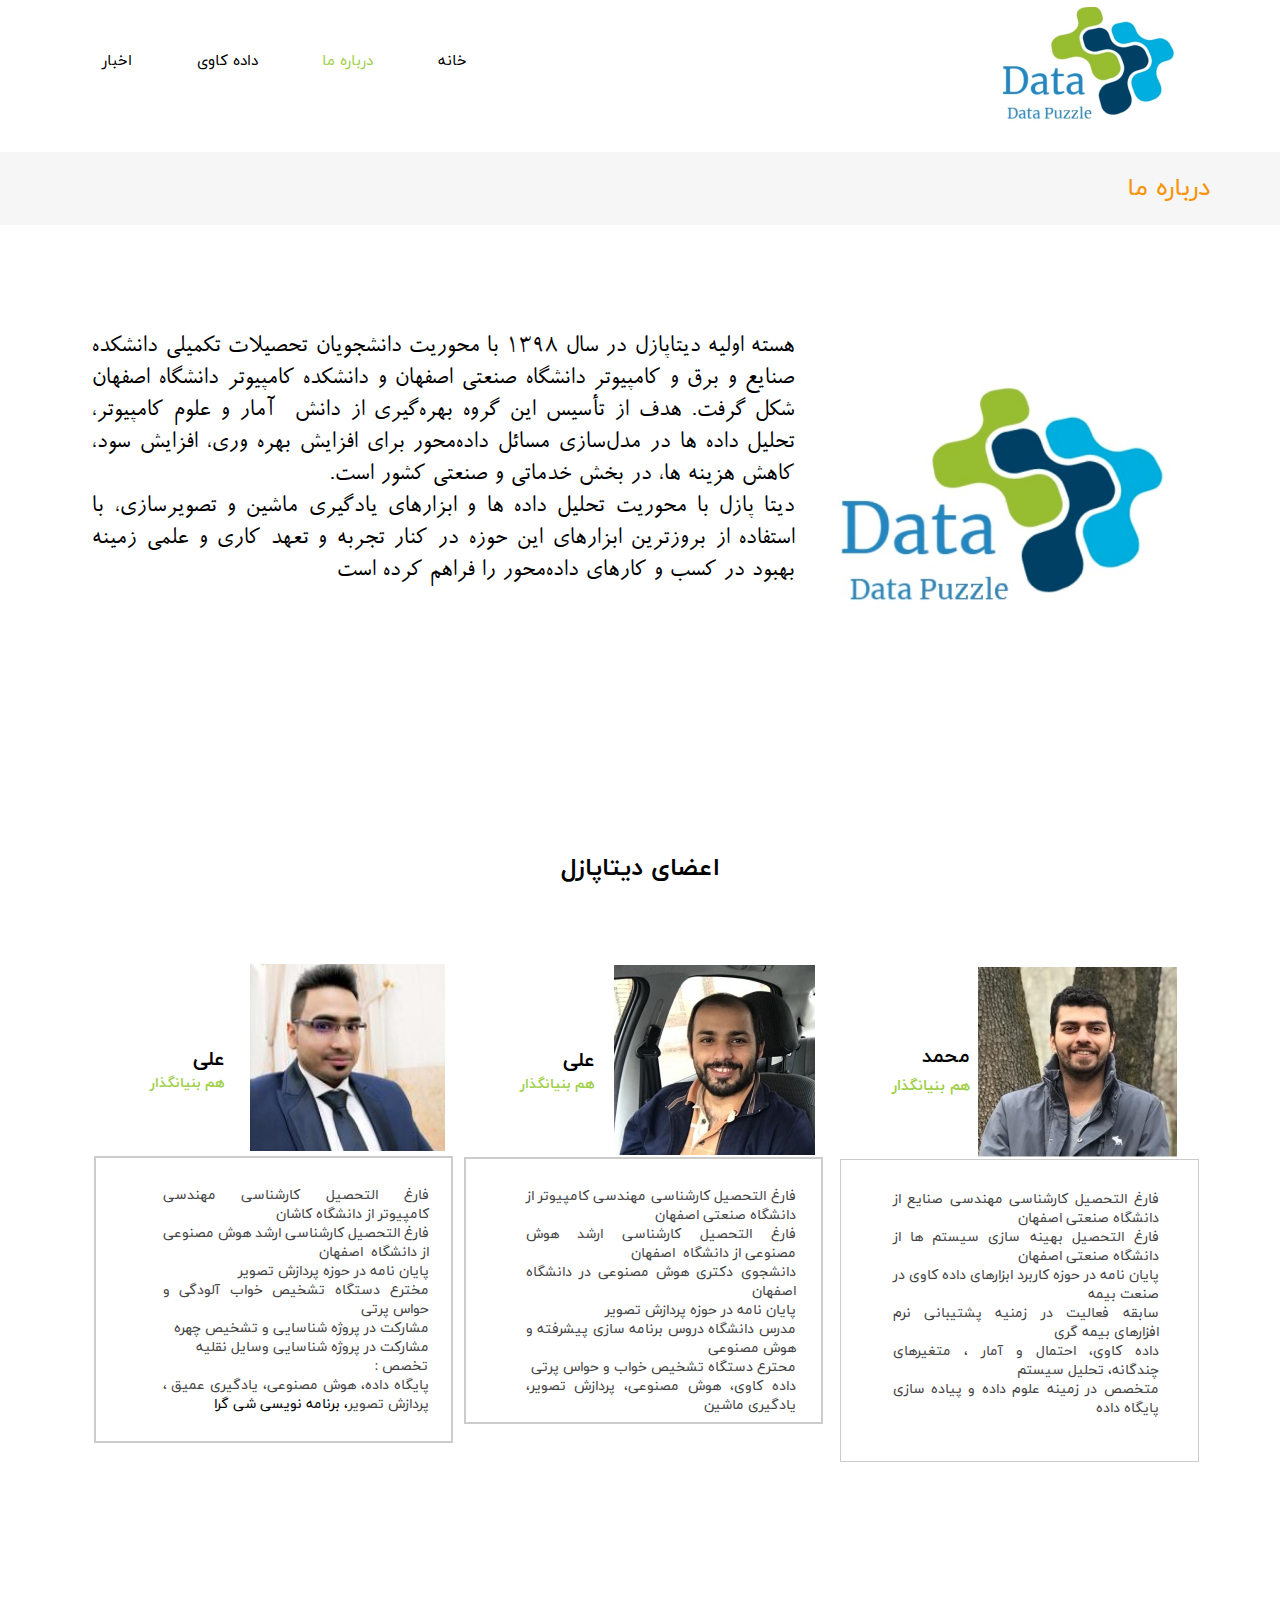
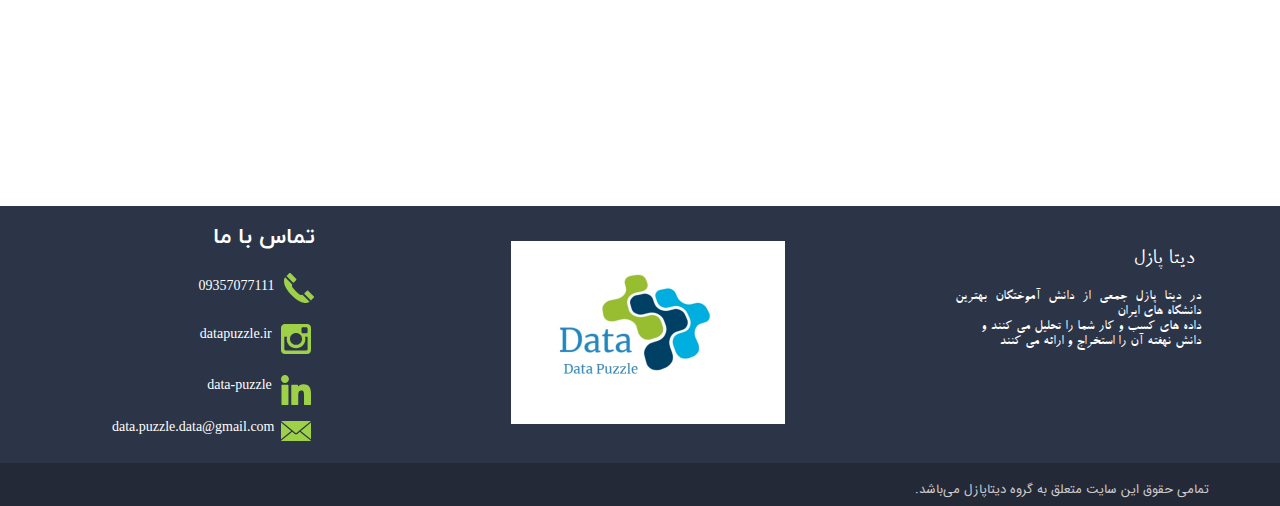
==== commit 77d991a3: "update" ====
--- a/about-us.html
+++ b/about-us.html
@@ -1,30 +1,24 @@
 <!DOCTYPE html>
-<!-- saved from url=(0083)https://5f737b7cbabed.mywebzi.ir/%D8%AF%D8%B1%D8%A8%D8%A7%D8%B1%D9%87-%D9%85%D8%A7/ -->
 <html lang="fa-ir" prefix="og: http://ogp.me/ns#">
 <head>
     <meta http-equiv="Content-Type" content="text/html; charset=UTF-8">
-    <title>درباره ما | هدف</title>
+    <title>درباره ما | دیتاپازل</title>
     <meta id="wz-viewport" name="viewport" content="width=device-width, user-scalable=0">
     <meta name="description" content="">
     <meta http-equiv="x-ua-compatible" content="ie=edge">
     <meta name="robots" content="index,follow,noodp,noydir">
-    <link rel="canonical" href="https://5f737b7cbabed.mywebzi.ir/%D8%AF%D8%B1%D8%A8%D8%A7%D8%B1%D9%87-%D9%85%D8%A7/">
+    <link rel="canonical" href="https://datapuzzle.ir/about-us">
     <meta property="og:locale" content="fa-IR">
     <meta property="og:type" content="website">
-    <meta property="og:title" content="درباره ما | هدف">
+    <meta property="og:title" content="درباره ما | دیتاپازل">
     <meta property="og:description" content="">
-    <meta property="og:url" content="https://5f737b7cbabed.mywebzi.ir/درباره-ما/">
-    <meta property="og:site_name" content="هدف">
-    <meta name="generator" content="Webzi.ir Website Builder">
-    <meta name="ID" content="11eb0280c99ba16a987030e171546af8">
-    <meta name="fontiran.com:license" content="B7G43">
-    <meta name="fontiran.com:license" content="C6KGR">
-    <link rel="stylesheet" type="text/css" href="./درباره ما _ هدف_files/remodal.css">
-    <link rel="stylesheet" type="text/css" href="./درباره ما _ هدف_files/remodal-default-theme.css">
-    <link rel="stylesheet" type="text/css" href="./درباره ما _ هدف_files/base.css">
-    <link rel="stylesheet" type="text/css" href="./درباره ما _ هدف_files/style.css">
-    <link rel="shortcut icon" type="image/png"
-          href="https://5f737b7cbabed.mywebzi.ir/uploads/38a16268cf3c4a25948530a147e43bf1.png">
+    <meta property="og:url" content="https://datapuzzle.ir/درباره-ما/">
+    <meta property="og:site_name" content="دیتاپازل">
+    <link rel="stylesheet" type="text/css" href="./about-us_files/remodal.css">
+    <link rel="stylesheet" type="text/css" href="./about-us_files/remodal-default-theme.css">
+    <link rel="stylesheet" type="text/css" href="./about-us_files/base.css">
+    <link rel="stylesheet" type="text/css" href="./about-us_files/style.css">
+    <link rel="shortcut icon" type="image/png" href="logo.png">
     <script> var mvp = document.getElementById('wz-viewport');
     if (screen.width < 1170 && screen.width > 768) {
         mvp.setAttribute('content', 'width=769, user-scalable=0');
@@ -36,7 +30,8 @@
         left: calc(-1 * ((100vw - 1170px) / 2))
     }</style>
 </head>
-<body data-width="1170" class="wz-production" data-page="p2">
+<body data-width="1170" class="wz-production" data-page="p2" data-new-gr-c-s-check-loaded="14.983.0"
+      cz-shortcut-listen="true">
 <div class="wz-loader-container wz-loader-container-fix with-opacity" style="display: none;">
     <div class="sk-circle">
         <div class="sk-circle1 sk-child"></div>
@@ -60,29 +55,21 @@
             <div id="wze193" class="wz-element" data-widget="wz-menu">
                 <div class="wzc40 wz-template">
                     <ul class="wzc40-list wz-menu wz-menu-horizontal wz-menu-rtl wz-menu-effect-opacity wz-menu-align-center wz-menu-fill wz-classic-menu">
-                        <li class="" style=""><a href="https://5f737b7cbabed.mywebzi.ir/" target="_self">خانه</a></li>
-                        <li class=" active " style=""><a
-                                href="about-us.html"
-                                target="_self">درباره ما</a></li>
-                        <li class="" style=""><a
-                                href="data-mining.html"
-                                target="_self">داده‌کاوی</a></li>
-                        <li class="" style=""><a href="blog.html" target="_self">اخبار</a>
-                        </li>
-                        <li class="" style=""><a
-                                href="contact-us.html"
-                                target="_self">تماس با ما</a></li>
+                        <li class="" style=""><a href="/" target="_self">خانه</a></li>
+                        <li class="active" style=""><a href="about-us.html" target="_self">درباره ما</a></li>
+                        <li class="" style=""><a href="data-mining.html" target="_self">داده کاوی</a></li>
+                        <li class="" style=""><a href="blog.html" target="_self">اخبار</a></li>
                     </ul>
                     <div class="wzc40-mobile wz-menu-toggle"><span class="line one"></span><span
                             class="line two"></span><span class="line three"></span></div>
                 </div>
             </div>
-            <a id="wze194" class="wz-element" data-widget="wz-image" href="https://5f737b7cbabed.mywebzi.ir/"
+            <a id="wze194" class="wz-element" data-widget="wz-image" href="/"
                target="_self">
                 <div class="wzc2 wz-template">
                     <div class="wzc2-frame"></div>
                     <div class="wzc2-img"><img class="wzc2-img-inner"
-                                               src="./درباره ما _ هدف_files/5efe4604babb42e389fa521bf9f4d970.w_317,h_116,r_k.png">
+                                               src="./about-us_files/5efe4604babb42e389fa521bf9f4d970.w_317,h_116,r_k.png">
                     </div>
                 </div>
             </a></div>
@@ -93,7 +80,7 @@
     <div class="wz-section-full wzc-section-wzs16-full">
         <div id="wz-section-wzs16" class="wz-section wzc-section-wzs16">
             <div id="wze90" class="wz-element" data-widget="wz-text" data-handles="w, e" data-minwidth="10"
-                 wz-fix-line-height="true" wz-autoheight="" style="height: 36px;">
+                 wz-fix-line-height="true" wz-autoheight="" style="height: 35px;">
                 <div class="wzc7 wz-template">
                     <div class="wzc7-text wz-element-content"><h1 dir="rtl" class="wz-font-h1" style=""><span
                             style="color:#f6f6f6;"><span style="font-size:29px;"><span
@@ -111,7 +98,7 @@
                 <div class="wzc2 wz-template">
                     <div class="wzc2-frame"></div>
                     <div class="wzc2-img"><img class="wzc2-img-inner"
-                                               src="./درباره ما _ هدف_files/5efe4604babb42e389fa521bf9f4d970.w_530,h_410,r_k.png">
+                                               src="./about-us_files/5efe4604babb42e389fa521bf9f4d970.w_479,h_367,r_k.png">
                     </div>
                 </div>
             </div>
@@ -121,7 +108,7 @@
                     <div class="wzc54-content wz-box-content wz-element-container">
                         <div id="wze199" class="wz-element" data-widget="wz-text" data-handles="w, e" data-minwidth="10"
                              wz-fix-line-height="" wz-autoheight="" data-mobile-text-size="-0.2"
-                             data-text-change-size="true" data-tablet-text-size="-0.1" style="height: 308px;">
+                             data-text-change-size="true" data-tablet-text-size="-0.1" style="height: 344px;">
                             <div class="wzc7 wz-template">
                                 <div class="wzc7-text wz-element-content">
                                     <div dir="rtl"><span style="font-size:15px;" desktop-font-size="15"><span
@@ -142,179 +129,141 @@
     <div class="wz-section-full wzc-section-wzs24-full">
         <div id="wz-section-wzs24" class="wz-section wzc-section-wzs24">
             <div id="wze213" class="wz-element" data-widget="wz-text" data-handles="w, e" data-minwidth="10"
-                 wz-fix-line-height2="true" wz-autoheight="" style="height: 36px;">
+                 wz-fix-line-height2="true" wz-autoheight="" style="height: 35px;">
                 <div class="wzc7 wz-template">
                     <div class="wzc7-text wz-element-content"><h2 class="wz-font-h2" dir="rtl"
                                                                   style="font-size: 25px; line-height: normal;"><span
-                            style="font-size:25px;"><strong>چرا هدف؟</strong></span></h2></div>
-                </div>
-            </div>
-            <div id="wze214" class="wz-element" data-widget="wz-box" data-minheight="1" data-minwidth="1">
+                            style="font-size:25px;"><strong>اعضای دیتاپازل</strong></span></h2></div>
+                </div>
+            </div>
+            <div id="wze383" class="wz-element" data-widget="wz-box" data-minheight="1" data-minwidth="1">
                 <div class="wzc54 wz-template">
                     <div class="wzc54-bg"></div>
                     <div class="wzc54-content wz-box-content wz-element-container">
-                        <div id="wze215" class="wz-element" data-widget="wz-box" data-minheight="1" data-minwidth="1">
-                            <div class="wzc56 wz-template">
-                                <div class="wzc56-bg"></div>
-                                <div class="wzc56-content wz-box-content wz-element-container">
-                                    <div id="wze216" class="wz-element" data-widget="wz-shape" data-aspectratio="true">
-                                        <div class="wzc23 wz-template">
-                                            <div class="wzc23-shape">
-                                                <svg preserveAspectRatio="xMinYMin slice"
-                                                     xmlns="http://www.w3.org/2000/svg" viewBox="0 0 370.04 370.04">
-                                                    <path d="M341.668,314.412c0,0-41.071-70.588-48.438-83.248c8.382-2.557,17.311-4.815,21.021-11.221 c6.183-10.674-4.823-28.184-1.933-39.625c2.977-11.775,20.551-21.964,20.551-33.933c0-11.661-18.169-25.284-21.148-36.99 c-2.91-11.439,8.063-28.968,1.86-39.629c-6.203-10.662-26.864-9.786-35.369-17.97c-8.751-8.422-8.724-29.028-19.279-34.672 c-10.598-5.665-27.822,5.784-39.589,3.072C207.711,17.515,197.318,0,185.167,0c-12.331,0-31.944,19.868-35.02,20.583 c-11.761,2.734-29.007-8.687-39.594-2.998c-10.545,5.663-10.48,26.271-19.215,34.707c-8.491,8.199-29.153,7.361-35.337,18.035 c-6.183,10.672,4.823,28.178,1.934,39.625c-2.897,11.476-21.083,23.104-21.083,36.376c0,11.97,17.618,22.127,20.613,33.896 c2.911,11.439-8.062,28.966-1.859,39.631c3.377,5.805,11.039,8.188,18.691,10.479c0.893,0.267,2.582,1.266,1.438,2.933 c-5.235,9.036-47.37,81.755-47.37,81.755c-3.352,5.784-0.63,10.742,6.047,11.023l32.683,1.363 c6.677,0.281,15.053,5.133,18.617,10.786l17.44,27.674c3.564,5.653,9.219,5.547,12.57-0.236c0,0,48.797-84.246,48.817-84.27 c0.979-1.144,1.963-0.909,2.434-0.509c5.339,4.546,12.782,9.081,18.994,9.081c6.092,0,11.733-4.269,17.313-9.03 c0.454-0.387,1.559-1.18,2.367,0.466c0.013,0.026,48.756,83.811,48.756,83.811c3.36,5.776,9.016,5.874,12.569,0.214 l17.391-27.707c3.554-5.657,11.921-10.528,18.598-10.819l32.68-1.424C342.315,325.152,345.028,320.187,341.668,314.412zM239.18,238.631c-36.136,21.023-79.511,18.77-112.641-2.127c-48.545-31.095-64.518-95.419-35.335-145.788c29.516-50.95,94.399-68.928,145.808-40.929c0.27,0.147,0.537,0.299,0.805,0.449c0.381,0.211,0.761,0.425,1.14,0.641c15.86,9.144,29.613,22.415,39.461,39.342C308.516,141.955,290.915,208.533,239.18,238.631z"></path>
-                                                    <path d="M230.916,66.103c-0.15-0.087-0.302-0.168-0.452-0.254C203.002,49.955,168,48.793,138.665,65.86 c-43.532,25.326-58.345,81.345-33.019,124.876c7.728,13.284,18.318,23.888,30.536,31.498c1.039,0.658,2.09,1.305,3.164,1.927 c43.579,25.247,99.568,10.333,124.814-33.244C289.405,147.338,274.495,91.35,230.916,66.103z M241.818,137.344l-15.259,14.873 c-4.726,4.606-7.68,13.698-6.563,20.203l3.602,21.001c1.116,6.505-2.75,9.314-8.592,6.243l-18.861-9.916 c-5.842-3.071-15.401-3.071-21.243,0l-18.86,9.916c-5.842,3.071-9.709,0.262-8.593-6.243l3.602-21.001 c1.116-6.505-1.838-15.597-6.564-20.203l-15.258-14.873c-4.727-4.606-3.249-9.152,3.282-10.102l21.086-3.064 c6.531-0.949,14.265-6.568,17.186-12.486l9.43-19.107c2.921-5.918,7.701-5.918,10.621,0l9.431,19.107 c2.921,5.918,10.654,11.537,17.186,12.486l21.086,3.064C245.067,128.192,246.544,132.738,241.818,137.344z"></path>
-                                                </svg>
+                        <div id="wze384" class="wz-element" data-widget="wz-image">
+                            <div class="wzc2 wz-template">
+                                <div class="wzc2-frame"></div>
+                                <div class="wzc2-img"><img class="wzc2-img-inner"
+                                                           src="./about-us_files/19e316793d4b4c78bd57d8e40ac41f02.w_201,h_190,r_k.jpg">
+                                </div>
+                            </div>
+                        </div>
+                        <div id="wze385" class="wz-element" data-widget="wz-box" data-minheight="1" data-minwidth="1">
+                            <div class="wzc60 wz-template">
+                                <div class="wzc60-bg"></div>
+                                <div class="wzc60-content wz-box-content wz-element-container">
+                                    <div id="wze386" class="wz-element" data-widget="wz-text" data-handles="w, e"
+                                         data-minwidth="10" wz-fix-line-height="" wz-autoheight=""
+                                         style="height: 228px;">
+                                        <div class="wzc7 wz-template">
+                                            <div class="wzc7-text wz-element-content">
+                                                <div dir="rtl"><span style="font-family:yekan,tahoma,serif;"><span
+                                                        style="font-size:14px;"><span style="color:#444444;">​فارغ التحصیل کارشناسی مهندسی کامپیوتر&nbsp;از دانشگاه صنعتی اصفهان<br>فارغ التحصیل کارشناسی ارشد هوش مصنوعی&nbsp;از دانشگاه&nbsp; اصفهان<br>دانشجوی دکتری هوش مصنوعی در دانشگاه اصفهان<br>پایان نامه در حوزه پردازش تصویر<br>مدرس دانشگاه دروس برنامه سازی پیشرفته و هوش مصنوعی<br>محترع دستگاه تشخیص خواب و حواس پرتی<br>داده کاوی، هوش مصنوعی، پردازش تصویر، یادگیری ماشین </span></span></span>
+                                                </div>
                                             </div>
                                         </div>
                                     </div>
                                 </div>
                             </div>
                         </div>
-                        <div id="wze217" class="wz-element" data-widget="wz-text" data-handles="w, e" data-minwidth="10"
-                             wz-fix-line-height="" wz-autoheight="" style="height: 74px;">
-                            <div class="wzc7 wz-template">
-                                <div class="wzc7-text wz-element-content">
-                                    <div dir="rtl"><span style="font-size:13px;"><span
-                                            style="font-family:yekan,tahoma,serif;"><span style="color:#999999;">لورم ایپسوم متن ساختگی با تولید سادگی نامفهوم از صنعت چاپ و با استفاده از طراحان گرافیک است. چاپگرها و متون بلکه روزنامه و مجله در ستون و سطرآنچنان که لازم است</span></span></span>
-                                    </div>
-                                </div>
-                            </div>
-                        </div>
-                        <div id="wze218" class="wz-element" data-widget="wz-text" data-handles="w, e" data-minwidth="10"
-                             wz-fix-line-height="" wz-autoheight="" style="height: 28px;">
-                            <div class="wzc7 wz-template">
-                                <div class="wzc7-text wz-element-content"><strong><span style="color:#999999;"><span
-                                        style="font-family:yekan,tahoma,serif;"><span style="font-size:20px;">همیشه در دسترس</span></span></span></strong>
-                                </div>
-                            </div>
-                        </div>
-                    </div>
-                </div>
-            </div>
-            <div id="wze219" class="wz-element" data-widget="wz-box" data-minheight="1" data-minwidth="1">
+                        <div id="wze387" class="wz-element" data-widget="wz-text" data-handles="w, e" data-minwidth="10"
+                             wz-fix-line-height2="true" wz-autoheight="" style="height: 47px;">
+                            <div class="wzc7 wz-template">
+                                <div class="wzc7-text wz-element-content"><h2 class="wz-font-h2" dir="rtl"
+                                                                              style="font-size: 20px; line-height: normal;">
+                                    <b>علی<span style="font-size:20px;">​​​​​​​</span></b></h2>
+                                    <h2 class="wz-font-h2" dir="rtl" style="font-size: 14px;"><span
+                                            style="font-size:14px;"><span
+                                            style="color:#9ed048;"><strong>هم بنیانگذار</strong></span></span></h2>
+                                </div>
+                            </div>
+                        </div>
+                    </div>
+                </div>
+            </div>
+            <div id="wze388" class="wz-element" data-widget="wz-box" data-minheight="1" data-minwidth="1">
                 <div class="wzc54 wz-template">
                     <div class="wzc54-bg"></div>
                     <div class="wzc54-content wz-box-content wz-element-container">
-                        <div id="wze220" class="wz-element" data-widget="wz-box" data-minheight="1" data-minwidth="1">
-                            <div class="wzc56 wz-template">
-                                <div class="wzc56-bg"></div>
-                                <div class="wzc56-content wz-box-content wz-element-container">
-                                    <div id="wze221" class="wz-element" data-widget="wz-shape" data-aspectratio="true">
-                                        <div class="wzc23 wz-template">
-                                            <div class="wzc23-shape">
-                                                <svg preserveAspectRatio="xMinYMin slice"
-                                                     xmlns="http://www.w3.org/2000/svg" viewBox="0 0 370.04 370.04">
-                                                    <path d="M341.668,314.412c0,0-41.071-70.588-48.438-83.248c8.382-2.557,17.311-4.815,21.021-11.221 c6.183-10.674-4.823-28.184-1.933-39.625c2.977-11.775,20.551-21.964,20.551-33.933c0-11.661-18.169-25.284-21.148-36.99 c-2.91-11.439,8.063-28.968,1.86-39.629c-6.203-10.662-26.864-9.786-35.369-17.97c-8.751-8.422-8.724-29.028-19.279-34.672 c-10.598-5.665-27.822,5.784-39.589,3.072C207.711,17.515,197.318,0,185.167,0c-12.331,0-31.944,19.868-35.02,20.583 c-11.761,2.734-29.007-8.687-39.594-2.998c-10.545,5.663-10.48,26.271-19.215,34.707c-8.491,8.199-29.153,7.361-35.337,18.035 c-6.183,10.672,4.823,28.178,1.934,39.625c-2.897,11.476-21.083,23.104-21.083,36.376c0,11.97,17.618,22.127,20.613,33.896 c2.911,11.439-8.062,28.966-1.859,39.631c3.377,5.805,11.039,8.188,18.691,10.479c0.893,0.267,2.582,1.266,1.438,2.933 c-5.235,9.036-47.37,81.755-47.37,81.755c-3.352,5.784-0.63,10.742,6.047,11.023l32.683,1.363 c6.677,0.281,15.053,5.133,18.617,10.786l17.44,27.674c3.564,5.653,9.219,5.547,12.57-0.236c0,0,48.797-84.246,48.817-84.27 c0.979-1.144,1.963-0.909,2.434-0.509c5.339,4.546,12.782,9.081,18.994,9.081c6.092,0,11.733-4.269,17.313-9.03 c0.454-0.387,1.559-1.18,2.367,0.466c0.013,0.026,48.756,83.811,48.756,83.811c3.36,5.776,9.016,5.874,12.569,0.214 l17.391-27.707c3.554-5.657,11.921-10.528,18.598-10.819l32.68-1.424C342.315,325.152,345.028,320.187,341.668,314.412zM239.18,238.631c-36.136,21.023-79.511,18.77-112.641-2.127c-48.545-31.095-64.518-95.419-35.335-145.788c29.516-50.95,94.399-68.928,145.808-40.929c0.27,0.147,0.537,0.299,0.805,0.449c0.381,0.211,0.761,0.425,1.14,0.641c15.86,9.144,29.613,22.415,39.461,39.342C308.516,141.955,290.915,208.533,239.18,238.631z"></path>
-                                                    <path d="M230.916,66.103c-0.15-0.087-0.302-0.168-0.452-0.254C203.002,49.955,168,48.793,138.665,65.86 c-43.532,25.326-58.345,81.345-33.019,124.876c7.728,13.284,18.318,23.888,30.536,31.498c1.039,0.658,2.09,1.305,3.164,1.927 c43.579,25.247,99.568,10.333,124.814-33.244C289.405,147.338,274.495,91.35,230.916,66.103z M241.818,137.344l-15.259,14.873 c-4.726,4.606-7.68,13.698-6.563,20.203l3.602,21.001c1.116,6.505-2.75,9.314-8.592,6.243l-18.861-9.916 c-5.842-3.071-15.401-3.071-21.243,0l-18.86,9.916c-5.842,3.071-9.709,0.262-8.593-6.243l3.602-21.001 c1.116-6.505-1.838-15.597-6.564-20.203l-15.258-14.873c-4.727-4.606-3.249-9.152,3.282-10.102l21.086-3.064 c6.531-0.949,14.265-6.568,17.186-12.486l9.43-19.107c2.921-5.918,7.701-5.918,10.621,0l9.431,19.107 c2.921,5.918,10.654,11.537,17.186,12.486l21.086,3.064C245.067,128.192,246.544,132.738,241.818,137.344z"></path>
-                                                </svg>
+                        <div id="wze389" class="wz-element" data-widget="wz-box" data-minheight="1" data-minwidth="1">
+                            <div class="wzc43 wz-template">
+                                <div class="wzc43-bg"></div>
+                                <div class="wzc43-content wz-box-content wz-element-container">
+                                    <div id="wze390" class="wz-element" data-widget="wz-text" data-handles="w, e"
+                                         data-minwidth="10" wz-fix-line-height="" wz-autoheight=""
+                                         style="height: 240px;">
+                                        <div class="wzc7 wz-template">
+                                            <div class="wzc7-text wz-element-content">
+                                                <div dir="rtl"><span style="font-size:14px;"><span
+                                                        style="color:#444444;"><span
+                                                        style="font-family:yekan,tahoma,serif;">فارغ التحصیل کارشناسی مهندسی صنایع از دانشگاه صنعتی اصفهان<br>فارغ التحصیل بهینه&nbsp;سازی سیستم ها از دانشگاه صنعتی اصفهان<br>پایان نامه در حوزه کاربرد ابزارهای داده کاوی در صنعت بیمه<br>سابقه فعالیت در زمنیه پشتیبانی نرم افزارهای بیمه گری<br>داده کاوی، احتمال و آمار ، متغیرهای چندگانه، تحلیل سیستم<br>متخصص در زمینه علوم داده و پیاده سازی پایگاه داده</span></span></span>
+                                                </div>
                                             </div>
                                         </div>
                                     </div>
                                 </div>
                             </div>
                         </div>
-                        <div id="wze222" class="wz-element" data-widget="wz-text" data-handles="w, e" data-minwidth="10"
-                             wz-fix-line-height="" wz-autoheight="" style="height: 28px;">
-                            <div class="wzc7 wz-template">
-                                <div class="wzc7-text wz-element-content"><strong><span style="color:#999999;"><span
-                                        style="font-family:yekan,tahoma,serif;"><span style="font-size:20px;">نمایندگان واجد شرایط</span></span></span></strong>
-                                </div>
-                            </div>
-                        </div>
-                        <div id="wze223" class="wz-element" data-widget="wz-text" data-handles="w, e" data-minwidth="10"
-                             wz-fix-line-height="" wz-autoheight="" style="height: 74px;">
-                            <div class="wzc7 wz-template">
-                                <div class="wzc7-text wz-element-content">
-                                    <div dir="rtl"><span style="font-size:13px;"><span
-                                            style="font-family:yekan,tahoma,serif;"><span style="color:#999999;">لورم ایپسوم متن ساختگی با تولید سادگی نامفهوم از صنعت چاپ و با استفاده از طراحان گرافیک است. چاپگرها و متون بلکه روزنامه و مجله در ستون و سطرآنچنان که لازم است</span></span></span>
-                                    </div>
-                                </div>
-                            </div>
-                        </div>
-                    </div>
-                </div>
-            </div>
-            <div id="wze224" class="wz-element" data-widget="wz-box" data-minheight="1" data-minwidth="1">
+                        <div id="wze391" class="wz-element" data-widget="wz-image">
+                            <div class="wzc2 wz-template">
+                                <div class="wzc2-frame"></div>
+                                <div class="wzc2-img"><img class="wzc2-img-inner"
+                                                           src="./about-us_files/f640ff2abb8940d9845be04f648c28a6.w_199,h_190,r_k.jpg">
+                                </div>
+                            </div>
+                        </div>
+                        <div id="wze392" class="wz-element" data-widget="wz-text" data-handles="w, e" data-minwidth="10"
+                             wz-fix-line-height2="true" wz-autoheight="" style="height: 56px;">
+                            <div class="wzc7 wz-template">
+                                <div class="wzc7-text wz-element-content"><h2 class="wz-font-h2" dir="rtl"
+                                                                              style="font-size: 20px; line-height: normal;">
+                                    <b><span style="font-size:20px;">محمد</span><br><span style="color:#9fcf48;"><span
+                                            style="font-size:15px;">​​​​​​​هم بنیانگذار</span></span></b></h2></div>
+                            </div>
+                        </div>
+                    </div>
+                </div>
+            </div>
+            <div id="wze397" class="wz-element" data-widget="wz-box" data-minheight="1" data-minwidth="1">
                 <div class="wzc54 wz-template">
                     <div class="wzc54-bg"></div>
                     <div class="wzc54-content wz-box-content wz-element-container">
-                        <div id="wze225" class="wz-element" data-widget="wz-box" data-minheight="1" data-minwidth="1">
-                            <div class="wzc56 wz-template">
-                                <div class="wzc56-bg"></div>
-                                <div class="wzc56-content wz-box-content wz-element-container">
-                                    <div id="wze226" class="wz-element" data-widget="wz-shape" data-aspectratio="true">
-                                        <div class="wzc23 wz-template">
-                                            <div class="wzc23-shape">
-                                                <svg preserveAspectRatio="xMinYMin slice"
-                                                     xmlns="http://www.w3.org/2000/svg" viewBox="0 0 370.04 370.04">
-                                                    <path d="M341.668,314.412c0,0-41.071-70.588-48.438-83.248c8.382-2.557,17.311-4.815,21.021-11.221 c6.183-10.674-4.823-28.184-1.933-39.625c2.977-11.775,20.551-21.964,20.551-33.933c0-11.661-18.169-25.284-21.148-36.99 c-2.91-11.439,8.063-28.968,1.86-39.629c-6.203-10.662-26.864-9.786-35.369-17.97c-8.751-8.422-8.724-29.028-19.279-34.672 c-10.598-5.665-27.822,5.784-39.589,3.072C207.711,17.515,197.318,0,185.167,0c-12.331,0-31.944,19.868-35.02,20.583 c-11.761,2.734-29.007-8.687-39.594-2.998c-10.545,5.663-10.48,26.271-19.215,34.707c-8.491,8.199-29.153,7.361-35.337,18.035 c-6.183,10.672,4.823,28.178,1.934,39.625c-2.897,11.476-21.083,23.104-21.083,36.376c0,11.97,17.618,22.127,20.613,33.896 c2.911,11.439-8.062,28.966-1.859,39.631c3.377,5.805,11.039,8.188,18.691,10.479c0.893,0.267,2.582,1.266,1.438,2.933 c-5.235,9.036-47.37,81.755-47.37,81.755c-3.352,5.784-0.63,10.742,6.047,11.023l32.683,1.363 c6.677,0.281,15.053,5.133,18.617,10.786l17.44,27.674c3.564,5.653,9.219,5.547,12.57-0.236c0,0,48.797-84.246,48.817-84.27 c0.979-1.144,1.963-0.909,2.434-0.509c5.339,4.546,12.782,9.081,18.994,9.081c6.092,0,11.733-4.269,17.313-9.03 c0.454-0.387,1.559-1.18,2.367,0.466c0.013,0.026,48.756,83.811,48.756,83.811c3.36,5.776,9.016,5.874,12.569,0.214 l17.391-27.707c3.554-5.657,11.921-10.528,18.598-10.819l32.68-1.424C342.315,325.152,345.028,320.187,341.668,314.412zM239.18,238.631c-36.136,21.023-79.511,18.77-112.641-2.127c-48.545-31.095-64.518-95.419-35.335-145.788c29.516-50.95,94.399-68.928,145.808-40.929c0.27,0.147,0.537,0.299,0.805,0.449c0.381,0.211,0.761,0.425,1.14,0.641c15.86,9.144,29.613,22.415,39.461,39.342C308.516,141.955,290.915,208.533,239.18,238.631z"></path>
-                                                    <path d="M230.916,66.103c-0.15-0.087-0.302-0.168-0.452-0.254C203.002,49.955,168,48.793,138.665,65.86 c-43.532,25.326-58.345,81.345-33.019,124.876c7.728,13.284,18.318,23.888,30.536,31.498c1.039,0.658,2.09,1.305,3.164,1.927 c43.579,25.247,99.568,10.333,124.814-33.244C289.405,147.338,274.495,91.35,230.916,66.103z M241.818,137.344l-15.259,14.873 c-4.726,4.606-7.68,13.698-6.563,20.203l3.602,21.001c1.116,6.505-2.75,9.314-8.592,6.243l-18.861-9.916 c-5.842-3.071-15.401-3.071-21.243,0l-18.86,9.916c-5.842,3.071-9.709,0.262-8.593-6.243l3.602-21.001 c1.116-6.505-1.838-15.597-6.564-20.203l-15.258-14.873c-4.727-4.606-3.249-9.152,3.282-10.102l21.086-3.064 c6.531-0.949,14.265-6.568,17.186-12.486l9.43-19.107c2.921-5.918,7.701-5.918,10.621,0l9.431,19.107 c2.921,5.918,10.654,11.537,17.186,12.486l21.086,3.064C245.067,128.192,246.544,132.738,241.818,137.344z"></path>
-                                                </svg>
+                        <div id="wze398" class="wz-element" data-widget="wz-box" data-minheight="1" data-minwidth="1">
+                            <div class="wzc60 wz-template">
+                                <div class="wzc60-bg"></div>
+                                <div class="wzc60-content wz-box-content wz-element-container">
+                                    <div id="wze399" class="wz-element" data-widget="wz-text" data-handles="w, e"
+                                         data-minwidth="10" wz-fix-line-height="" wz-autoheight=""
+                                         style="height: 240px;">
+                                        <div class="wzc7 wz-template">
+                                            <div class="wzc7-text wz-element-content">
+                                                <div dir="rtl"><span style="font-size:14px;"><span
+                                                        style="font-family:yekan,tahoma,serif;"><span
+                                                        style="color:#444444;">​فارغ التحصیل کارشناسی مهندسی کامپیوتر&nbsp;از دانشگاه کاشان<br>فارغ التحصیل کارشناسی ارشد هوش مصنوعی از دانشگاه&nbsp; اصفهان<br>پایان نامه در حوزه پردازش تصویر<br>مخترع دستگاه تشخیص خواب آلودگی و حواس پرتی<br>مشارکت در پروژه شناسایی و تشخیص چهره<br>مشارکت در پروژه شناسایی وسایل نقلیه<br>تخصص :<br>پایگاه داده، هوش مصنوعی، یادگیری عمیق ، پردازش تصویر</span>، برنامه نویسی شی گرا</span></span><br>
+                                                </div>
                                             </div>
                                         </div>
                                     </div>
                                 </div>
                             </div>
                         </div>
-                        <div id="wze227" class="wz-element" data-widget="wz-text" data-handles="w, e" data-minwidth="10"
-                             wz-fix-line-height="" wz-autoheight="" style="height: 28px;">
-                            <div class="wzc7 wz-template">
-                                <div class="wzc7-text wz-element-content"><strong><span style="color:#999999;"><span
-                                        style="font-family:yekan,tahoma,serif;"><span style="font-size:20px;">قیمت های منصفانه</span></span></span></strong>
-                                </div>
-                            </div>
-                        </div>
-                        <div id="wze228" class="wz-element" data-widget="wz-text" data-handles="w, e" data-minwidth="10"
-                             wz-fix-line-height="" wz-autoheight="" style="height: 74px;">
-                            <div class="wzc7 wz-template">
-                                <div class="wzc7-text wz-element-content">
-                                    <div dir="rtl"><span style="font-size:13px;"><span
-                                            style="font-family:yekan,tahoma,serif;"><span style="color:#999999;">لورم ایپسوم متن ساختگی با تولید سادگی نامفهوم از صنعت چاپ و با استفاده از طراحان گرافیک است. چاپگرها و متون بلکه روزنامه و مجله در ستون و سطرآنچنان که لازم است</span></span></span>
-                                    </div>
-                                </div>
-                            </div>
-                        </div>
-                    </div>
-                </div>
-            </div>
-            <div id="wze229" class="wz-element" data-widget="wz-box" data-minheight="1" data-minwidth="1">
-                <div class="wzc54 wz-template">
-                    <div class="wzc54-bg"></div>
-                    <div class="wzc54-content wz-box-content wz-element-container">
-                        <div id="wze230" class="wz-element" data-widget="wz-box" data-minheight="1" data-minwidth="1">
-                            <div class="wzc56 wz-template">
-                                <div class="wzc56-bg"></div>
-                                <div class="wzc56-content wz-box-content wz-element-container">
-                                    <div id="wze231" class="wz-element" data-widget="wz-shape" data-aspectratio="true">
-                                        <div class="wzc23 wz-template">
-                                            <div class="wzc23-shape">
-                                                <svg preserveAspectRatio="xMinYMin slice"
-                                                     xmlns="http://www.w3.org/2000/svg" viewBox="0 0 370.04 370.04">
-                                                    <path d="M341.668,314.412c0,0-41.071-70.588-48.438-83.248c8.382-2.557,17.311-4.815,21.021-11.221 c6.183-10.674-4.823-28.184-1.933-39.625c2.977-11.775,20.551-21.964,20.551-33.933c0-11.661-18.169-25.284-21.148-36.99 c-2.91-11.439,8.063-28.968,1.86-39.629c-6.203-10.662-26.864-9.786-35.369-17.97c-8.751-8.422-8.724-29.028-19.279-34.672 c-10.598-5.665-27.822,5.784-39.589,3.072C207.711,17.515,197.318,0,185.167,0c-12.331,0-31.944,19.868-35.02,20.583 c-11.761,2.734-29.007-8.687-39.594-2.998c-10.545,5.663-10.48,26.271-19.215,34.707c-8.491,8.199-29.153,7.361-35.337,18.035 c-6.183,10.672,4.823,28.178,1.934,39.625c-2.897,11.476-21.083,23.104-21.083,36.376c0,11.97,17.618,22.127,20.613,33.896 c2.911,11.439-8.062,28.966-1.859,39.631c3.377,5.805,11.039,8.188,18.691,10.479c0.893,0.267,2.582,1.266,1.438,2.933 c-5.235,9.036-47.37,81.755-47.37,81.755c-3.352,5.784-0.63,10.742,6.047,11.023l32.683,1.363 c6.677,0.281,15.053,5.133,18.617,10.786l17.44,27.674c3.564,5.653,9.219,5.547,12.57-0.236c0,0,48.797-84.246,48.817-84.27 c0.979-1.144,1.963-0.909,2.434-0.509c5.339,4.546,12.782,9.081,18.994,9.081c6.092,0,11.733-4.269,17.313-9.03 c0.454-0.387,1.559-1.18,2.367,0.466c0.013,0.026,48.756,83.811,48.756,83.811c3.36,5.776,9.016,5.874,12.569,0.214 l17.391-27.707c3.554-5.657,11.921-10.528,18.598-10.819l32.68-1.424C342.315,325.152,345.028,320.187,341.668,314.412zM239.18,238.631c-36.136,21.023-79.511,18.77-112.641-2.127c-48.545-31.095-64.518-95.419-35.335-145.788c29.516-50.95,94.399-68.928,145.808-40.929c0.27,0.147,0.537,0.299,0.805,0.449c0.381,0.211,0.761,0.425,1.14,0.641c15.86,9.144,29.613,22.415,39.461,39.342C308.516,141.955,290.915,208.533,239.18,238.631z"></path>
-                                                    <path d="M230.916,66.103c-0.15-0.087-0.302-0.168-0.452-0.254C203.002,49.955,168,48.793,138.665,65.86 c-43.532,25.326-58.345,81.345-33.019,124.876c7.728,13.284,18.318,23.888,30.536,31.498c1.039,0.658,2.09,1.305,3.164,1.927 c43.579,25.247,99.568,10.333,124.814-33.244C289.405,147.338,274.495,91.35,230.916,66.103z M241.818,137.344l-15.259,14.873 c-4.726,4.606-7.68,13.698-6.563,20.203l3.602,21.001c1.116,6.505-2.75,9.314-8.592,6.243l-18.861-9.916 c-5.842-3.071-15.401-3.071-21.243,0l-18.86,9.916c-5.842,3.071-9.709,0.262-8.593-6.243l3.602-21.001 c1.116-6.505-1.838-15.597-6.564-20.203l-15.258-14.873c-4.727-4.606-3.249-9.152,3.282-10.102l21.086-3.064 c6.531-0.949,14.265-6.568,17.186-12.486l9.43-19.107c2.921-5.918,7.701-5.918,10.621,0l9.431,19.107 c2.921,5.918,10.654,11.537,17.186,12.486l21.086,3.064C245.067,128.192,246.544,132.738,241.818,137.344z"></path>
-                                                </svg>
-                                            </div>
-                                        </div>
-                                    </div>
-                                </div>
-                            </div>
-                        </div>
-                        <div id="wze232" class="wz-element" data-widget="wz-text" data-handles="w, e" data-minwidth="10"
-                             wz-fix-line-height="" wz-autoheight="" style="height: 28px;">
-                            <div class="wzc7 wz-template">
-                                <div class="wzc7-text wz-element-content"><strong><span style="color:#999999;"><span
-                                        style="font-family:yekan,tahoma,serif;"><span style="font-size:20px;">بهترین پیشنهادات</span></span></span></strong>
-                                </div>
-                            </div>
-                        </div>
-                        <div id="wze233" class="wz-element" data-widget="wz-text" data-handles="w, e" data-minwidth="10"
-                             wz-fix-line-height="" wz-autoheight="" style="height: 74px;">
-                            <div class="wzc7 wz-template">
-                                <div class="wzc7-text wz-element-content">
-                                    <div dir="rtl"><span style="font-size:13px;"><span
-                                            style="font-family:yekan,tahoma,serif;"><span style="color:#999999;">لورم ایپسوم متن ساختگی با تولید سادگی نامفهوم از صنعت چاپ و با استفاده از طراحان گرافیک است. چاپگرها و متون بلکه روزنامه و مجله در ستون و سطرآنچنان که لازم است</span></span></span>
-                                    </div>
+                        <div id="wze400" class="wz-element" data-widget="wz-image">
+                            <div class="wzc2 wz-template">
+                                <div class="wzc2-frame"></div>
+                                <div class="wzc2-img"><img class="wzc2-img-inner"
+                                                           src="./about-us_files/54f59e00d5f24eddba83f5f0a0760caf.w_195,h_187,r_k.jpeg">
+                                </div>
+                            </div>
+                        </div>
+                        <div id="wze401" class="wz-element" data-widget="wz-text" data-handles="w, e" data-minwidth="10"
+                             wz-fix-line-height2="true" wz-autoheight="" style="height: 47px;">
+                            <div class="wzc7 wz-template">
+                                <div class="wzc7-text wz-element-content"><h2 class="wz-font-h2" dir="rtl"
+                                                                              style="font-size: 20px; line-height: normal;">
+                                    <b>علی<span style="font-size:20px;">​​​​​​​</span></b></h2>
+                                    <h2 class="wz-font-h2" dir="rtl" style="font-size: 14px;"><span
+                                            style="font-size:14px;"><span
+                                            style="color:#9ed048;"><strong>هم بنیانگذار</strong></span></span></h2>
                                 </div>
                             </div>
                         </div>
@@ -323,162 +272,11 @@
             </div>
         </div>
     </div>
-    <div class="wz-section-full wzc-section-wzs25-full">
-        <div id="wz-section-wzs25" class="wz-section wzc-section-wzs25">
-            <div id="wze237" class="wz-element" data-widget="wz-box" data-minheight="1" data-minwidth="1">
-                <div class="wzc54 wz-template">
-                    <div class="wzc54-bg"></div>
-                    <div class="wzc54-content wz-box-content wz-element-container">
-                        <div id="wze234" class="wz-element" data-widget="wz-text" data-handles="w, e" data-minwidth="10"
-                             wz-fix-line-height="" wz-autoheight="" style="height: 36px;">
-                            <div class="wzc7 wz-template">
-                                <div class="wzc7-text wz-element-content"><h2 class="wz-font-h2" dir="rtl"><span
-                                        style="font-size:28px;"><span style="font-size:23px;"><span
-                                        style="font-size:25px;"><strong>ماموریت ما</strong></span></span></span></h2>
-                                </div>
-                            </div>
-                        </div>
-                        <div id="wze235" class="wz-element" data-widget="wz-text" data-handles="w, e" data-minwidth="10"
-                             wz-fix-line-height="" wz-autoheight="" data-mobile-text-size="-0.2"
-                             data-text-change-size="true" data-tablet-text-size="-0.1" style="height: 128px;">
-                            <div class="wzc7 wz-template">
-                                <div class="wzc7-text wz-element-content">
-                                    <div dir="rtl"><span style="color:#999999;"><span
-                                            style="font-family:yekan,tahoma,serif;"><span style="font-size:15px;"
-                                                                                          desktop-font-size="15">لورم ایپسوم متن ساختگی با تولید سادگی نامفهوم از صنعت چاپ و با استفاده از طراحان گرافیک است. چاپگرها و متون بلکه روزنامه و مجله در ستون و سطرآنچنان که لازم است<br><br>لورم ایپسوم متن ساختگی با تولید سادگی نامفهوم از صنعت چاپ و با استفاده از طراحان گرافیک است.<br></span></span></span>
-                                    </div>
-                                </div>
-                            </div>
-                        </div>
-                        <a id="wze236" class="wz-element" data-widget="wz-button"
-                           href="https://5f737b7cbabed.mywebzi.ir/%D9%BE%D8%B1%D9%88%DA%98%D9%87-%D9%87%D8%A7/"
-                           target="_self">
-                            <div class="wzc58 wz-template">
-                                <div class="wzc58-bg"></div>
-                                <span class="wzc58-content wz-element-content">پروژه ها</span></div>
-                        </a></div>
-                </div>
-            </div>
-            <div id="wze238" class="wz-element" data-widget="wz-box" data-minheight="1" data-minwidth="1">
-                <div class="wzc54 wz-template">
-                    <div class="wzc54-bg"></div>
-                    <div class="wzc54-content wz-box-content wz-element-container">
-                        <div id="wze239" class="wz-element" data-widget="wz-text" data-handles="w, e" data-minwidth="10"
-                             wz-fix-line-height="" wz-autoheight="" style="height: 21px;">
-                            <div class="wzc7 wz-template">
-                                <div class="wzc7-text wz-element-content"><h2 class="wz-font-h2" dir="rtl"><span
-                                        style="font-size:15px;"><strong>راه اندازی</strong></span></h2></div>
-                            </div>
-                        </div>
-                        <div id="wze240" class="wz-element" data-widget="wz-text" data-handles="w, e" data-minwidth="10"
-                             wz-fix-line-height="" wz-autoheight="" style="height: 32px;">
-                            <div class="wzc7 wz-template">
-                                <div class="wzc7-text wz-element-content">
-                                    <div dir="rtl"><span style="font-size:11px;"><span style="color:#999999;"><span
-                                            style="font-family:yekan,tahoma,serif;">لورم ایپسوم متن ساختگی با تولید سادگی نامفهوم از صنعت چاپ و با استفاده از طراحان گرافیک است. چاپگرها و متون بلکه روزنامه و مجله در ستون و سطرآنچنان که لازم است.</span></span></span>
-                                    </div>
-                                </div>
-                            </div>
-                        </div>
-                        <div id="wze241" class="wz-element" data-widget="wz-text" data-handles="w, e" data-minwidth="10"
-                             wz-fix-line-height="" wz-autoheight="" style="height: 32px;">
-                            <div class="wzc7 wz-template">
-                                <div class="wzc7-text wz-element-content">
-                                    <div dir="rtl"><span style="font-size:11px;"><span style="color:#999999;"><span
-                                            style="font-family:yekan,tahoma,serif;">لورم ایپسوم متن ساختگی با تولید سادگی نامفهوم از صنعت چاپ و با استفاده از طراحان گرافیک است. چاپگرها و متون بلکه روزنامه و مجله در ستون و سطرآنچنان که لازم است.</span></span></span>
-                                    </div>
-                                </div>
-                            </div>
-                        </div>
-                        <div id="wze242" class="wz-element" data-widget="wz-text" data-handles="w, e" data-minwidth="10"
-                             wz-fix-line-height="" wz-autoheight="" style="height: 21px;">
-                            <div class="wzc7 wz-template">
-                                <div class="wzc7-text wz-element-content"><h2 class="wz-font-h2" dir="rtl"><span
-                                        style="font-size:15px;"><strong>بازاریابی</strong></span></h2></div>
-                            </div>
-                        </div>
-                        <div id="wze243" class="wz-element" data-widget="wz-text" data-handles="w, e" data-minwidth="10"
-                             wz-fix-line-height="" wz-autoheight="" style="height: 32px;">
-                            <div class="wzc7 wz-template">
-                                <div class="wzc7-text wz-element-content">
-                                    <div dir="rtl"><span style="font-size:11px;"><span style="color:#999999;"><span
-                                            style="font-family:yekan,tahoma,serif;">لورم ایپسوم متن ساختگی با تولید سادگی نامفهوم از صنعت چاپ و با استفاده از طراحان گرافیک است. چاپگرها و متون بلکه روزنامه و مجله در ستون و سطرآنچنان که لازم است.</span></span></span>
-                                    </div>
-                                </div>
-                            </div>
-                        </div>
-                        <div id="wze244" class="wz-element" data-widget="wz-text" data-handles="w, e" data-minwidth="10"
-                             wz-fix-line-height="" wz-autoheight="" style="height: 21px;">
-                            <div class="wzc7 wz-template">
-                                <div class="wzc7-text wz-element-content"><h2 class="wz-font-h2" dir="rtl"><span
-                                        style="font-size:15px;"><strong>ضد بحران</strong></span></h2></div>
-                            </div>
-                        </div>
-                        <div id="wze245" class="wz-element" data-widget="wz-text" data-handles="w, e" data-minwidth="10"
-                             wz-fix-line-height="" wz-autoheight="" style="height: 21px;">
-                            <div class="wzc7 wz-template">
-                                <div class="wzc7-text wz-element-content"><h2 class="wz-font-h2" dir="rtl"><span
-                                        style="font-size:15px;"><strong>سرمایه گذاری</strong></span></h2></div>
-                            </div>
-                        </div>
-                        <div id="wze246" class="wz-element" data-widget="wz-text" data-handles="w, e" data-minwidth="10"
-                             wz-fix-line-height="" wz-autoheight="" style="height: 32px;">
-                            <div class="wzc7 wz-template">
-                                <div class="wzc7-text wz-element-content">
-                                    <div dir="rtl"><span style="font-size:11px;"><span style="color:#999999;"><span
-                                            style="font-family:yekan,tahoma,serif;">لورم ایپسوم متن ساختگی با تولید سادگی نامفهوم از صنعت چاپ و با استفاده از طراحان گرافیک است. چاپگرها و متون بلکه روزنامه و مجله در ستون و سطرآنچنان که لازم است.</span></span></span>
-                                    </div>
-                                </div>
-                            </div>
-                        </div>
-                    </div>
-                </div>
-            </div>
-        </div>
-    </div>
-    <div class="wz-section-full wzc-section-wzs26-full">
-        <div id="wz-section-wzs26" class="wz-section wzc-section-wzs26">
-            <div id="wze247" class="wz-element" data-widget="wz-image">
-                <div class="wzc2 wz-template">
-                    <div class="wzc2-frame"></div>
-                    <div class="wzc2-img"><img class="wzc2-img-inner"
-                                               src="./درباره ما _ هدف_files/551015d6b8104d58bf4b12ba84d08701.w_142,h_129,r_k.png">
-                    </div>
-                </div>
-            </div>
-            <div id="wze248" class="wz-element" data-widget="wz-image">
-                <div class="wzc2 wz-template">
-                    <div class="wzc2-frame"></div>
-                    <div class="wzc2-img"><img class="wzc2-img-inner"
-                                               src="./درباره ما _ هدف_files/c08224fa45624a8aaca8fdbfe2a62a7c.w_143,h_107,r_k.png">
-                    </div>
-                </div>
-            </div>
-            <div id="wze249" class="wz-element" data-widget="wz-image">
-                <div class="wzc2 wz-template">
-                    <div class="wzc2-frame"></div>
-                    <div class="wzc2-img"><img class="wzc2-img-inner"
-                                               src="./درباره ما _ هدف_files/6a6d49b73dae42e58028af20573d5a36.w_142,h_121,r_k.png">
-                    </div>
-                </div>
-            </div>
-            <div id="wze250" class="wz-element" data-widget="wz-image">
-                <div class="wzc2 wz-template">
-                    <div class="wzc2-frame"></div>
-                    <div class="wzc2-img"><img class="wzc2-img-inner"
-                                               src="./درباره ما _ هدف_files/9989804b22ac467dbcb01309aefd3683.w_145,h_113,r_k.png">
-                    </div>
-                </div>
-            </div>
-            <div id="wze251" class="wz-element" data-widget="wz-image">
-                <div class="wzc2 wz-template">
-                    <div class="wzc2-frame"></div>
-                    <div class="wzc2-img"><img class="wzc2-img-inner"
-                                               src="./درباره ما _ هدف_files/33aec8e03bf943c3a5e5f3cca4accf48.w_124,h_125,r_k.png">
-                    </div>
-                </div>
-            </div>
-        </div>
+    <div class="wz-section-full wzc-section-wzs36-full">
+        <div id="wz-section-wzs36" class="wz-section wzc-section-wzs36"></div>
+    </div>
+    <div class="wz-section-full wzc-section-wzs35-full">
+        <div id="wz-section-wzs35" class="wz-section wzc-section-wzs35"></div>
     </div>
     <div class="wz-section-full wzc-section-footer-full">
         <div id="wz-section-footer" class="wz-section wzc-section-footer">
@@ -488,42 +286,13 @@
                     <div class="wzc59-bg"></div>
                     <div class="wzc59-content wz-box-content wz-element-container">
                         <div id="wze252" class="wz-element" data-widget="wz-text" data-handles="w, e" data-minwidth="10"
-                             wz-autoheight="" style="height: 20px;">
-                            <div class="wzc7 wz-template">
-                                <div class="wzc7-text wz-element-content"><p class="wz-font-p2" dir="rtl" style=""><span
-                                        style="color:#cccccc;"><span style="font-size:13px;"><span
-                                        style="font-family:iransans,tahoma, serif;">تمامی حقوق این سایت متعلق به کمپانی هدف می‌باشد.</span></span></span><br>
+                             wz-autoheight="" style="height: 21px;">
+                            <div class="wzc7 wz-template">
+                                <div class="wzc7-text wz-element-content"><p class="wz-font-p2" dir="rtl"
+                                                                             style="font-size: 13px; line-height: normal;">
+                                    <span style="color:#cccccc;"><span style="font-size:13px;"><span
+                                            style="font-family:iransans,tahoma, serif;">تمامی حقوق این سایت متعلق به گروه دیتاپازل&nbsp;می‌باشد.</span></span></span>
                                 </p></div>
-                            </div>
-                        </div>
-                        <div id="wze253" class="wz-element" data-widget="wz-shape" data-aspectratio="true">
-                            <div class="wzc51 wz-template">
-                                <div class="wzc51-shape">
-                                    <svg enable-background="new 0 0 300 300" version="1.1" viewBox="0 0 300 300" xml:space="preserve" xmlns="http://www.w3.org/2000/svg"><path d="m5.299 144.64l69.126 25.8 26.756 86.047c1.712 5.511 8.451 7.548 12.924 3.891l38.532-31.412c4.039-3.291 9.792-3.455 14.013-0.391l69.498 50.457c4.785 3.478 11.564 0.856 12.764-4.926l50.911-244.89c1.31-6.316-4.896-11.585-10.91-9.259l-283.7 109.44c-7.001 2.7-6.94 12.612 0.081 15.243zm91.57 12.066l135.1-83.207c2.428-1.491 4.926 1.792 2.841 3.726l-111.5 103.64c-3.919 3.648-6.447 8.53-7.163 13.829l-3.798 28.146c-0.503 3.758-5.782 4.131-6.819 0.494l-14.607-51.325c-1.673-5.854 0.765-12.107 5.943-15.303z"></path></svg>
-                                </div>
-                            </div>
-                        </div>
-                        <div id="wze254" class="wz-element" data-widget="wz-shape" data-aspectratio="true">
-                            <div class="wzc51 wz-template">
-                                <div class="wzc51-shape">
-                                    <svg xmlns="http://www.w3.org/2000/svg" x="0px" y="0px" viewBox="0 0 310 310" xml:space="preserve"><path id="XMLID_835_" d="M81.703,165.106h33.981V305c0,2.762,2.238,5,5,5h57.616c2.762,0,5-2.238,5-5V165.765h39.064c2.54,0,4.677-1.906,4.967-4.429l5.933-51.502c0.163-1.417-0.286-2.836-1.234-3.899c-0.949-1.064-2.307-1.673-3.732-1.673h-44.996V71.978c0-9.732,5.24-14.667,15.576-14.667c1.473,0,29.42,0,29.42,0c2.762,0,5-2.239,5-5V5.037c0-2.762-2.238-5-5-5h-40.545C187.467,0.023,186.832,0,185.896,0c-7.035,0-31.488,1.381-50.804,19.151c-21.402,19.692-18.427,43.27-17.716,47.358v37.752H81.703c-2.762,0-5,2.238-5,5v50.844C76.703,162.867,78.941,165.106,81.703,165.106z"></path></svg>
-                                </div>
-                            </div>
-                        </div>
-                        <div id="wze255" class="wz-element" data-widget="wz-shape" data-aspectratio="true">
-                            <div class="wzc51 wz-template">
-                                <div class="wzc51-shape">
-                                    <svg enable-background="new 0 0 300 300" version="1.1" viewBox="0 0 300 300" xml:space="preserve" xmlns="http://www.w3.org/2000/svg"><path d="m38.52 0.012h222.98c21.184 0 38.502 17.324 38.502 38.508v222.98c0 21.178-17.318 38.49-38.502 38.49h-222.98c-21.184 0-38.52-17.313-38.52-38.49v-222.98c0-21.184 17.336-38.508 38.52-38.508zm180.03 33.317c-7.438 0-13.505 6.091-13.505 13.525v32.314c0 7.437 6.067 13.514 13.505 13.514h33.903c7.426 0 13.506-6.077 13.506-13.514v-32.314c0-7.434-6.08-13.525-13.506-13.525h-33.903zm47.538 93.539h-26.396c2.503 8.175 3.86 16.796 3.86 25.759 0 49.882-41.766 90.34-93.266 90.34-51.487 0-93.254-40.458-93.254-90.34 0-8.963 1.37-17.584 3.861-25.759h-27.539v126.73c0 6.563 5.359 11.902 11.916 11.902h208.91c6.563 0 11.911-5.339 11.911-11.902v-126.73zm-115.8-35.89c-33.26 0-60.24 26.128-60.24 58.388 0 32.227 26.98 58.375 60.24 58.375 33.278 0 60.259-26.148 60.259-58.375 0-32.261-26.981-58.388-60.259-58.388z"></path></svg>
-                                </div>
-                            </div>
-                        </div>
-                        <div id="wze256" class="wz-element" data-widget="wz-shape" data-aspectratio="true">
-                            <div class="wzc51 wz-template">
-                                <div class="wzc51-shape">
-                                    <svg enable-background="new 0 0 310 310" version="1.1" viewBox="0 0 310 310" xml:space="preserve" xmlns="http://www.w3.org/2000/svg"><path d="m90.244 264.83c0-24.718-20.105-44.828-44.817-44.828-24.715 0-44.822 20.11-44.822 44.828 0 24.714 20.107 44.82 44.822 44.82 24.712 0 44.817-20.106 44.817-44.82z"></path><path
-                                            d="m5.648 169.43c35.961 0 69.782 14.066 95.231 39.605 25.45 25.583 39.467 59.648 39.467 95.92 0 2.762 2.238 5 5 5h57.486c2.762 0 5-2.238 5-5 0-111.95-90.699-203.03-202.18-203.03-2.762 0-5 2.238-5 5v57.505c1e-3 2.762 2.24 5.001 5.001 5.001z"></path><path
-                                            d="m5.726 0c-2.762 0-5 2.238-5 5v57.495c0 2.762 2.238 5 5 5 130.24 0 236.2 106.54 236.2 237.5 0 2.762 2.238 5 5 5h57.471c2.762 0 5-2.238 5-5 0-168.18-136.23-305-303.67-305z"></path></svg>
-                                </div>
                             </div>
                         </div>
                     </div>
@@ -534,7 +303,7 @@
                     <div class="wzc27-bg"></div>
                     <div class="wzc27-content wz-box-content wz-element-container">
                         <div id="wze305" class="wz-element" data-widget="wz-text" data-handles="w, e" data-minwidth="10"
-                             wz-fix-line-height="true" wz-autoheight="" style="height: 32px;">
+                             wz-fix-line-height="true" wz-autoheight="" style="height: 31px;">
                             <div class="wzc7 wz-template">
                                 <div class="wzc7-text wz-element-content"><h1 dir="rtl" class="wz-font-h1" style="">
                                     <span style="color:#ffffff;"><span style="font-family:yekan,tahoma,serif;"><span
@@ -555,19 +324,19 @@
                             </div>
                         </div>
                         <div id="wze307" class="wz-element" data-widget="wz-text" data-handles="w, e" data-minwidth="10"
-                             wz-fix-line-height="true" wz-autoheight="" style="height: 24px;">
+                             wz-fix-line-height="true" wz-autoheight="" style="height: 25px;">
                             <div class="wzc7 wz-template">
                                 <div class="wzc7-text wz-element-content"><span style="font-size:14px;"><span
-                                        style="color:#ffffff;"><span style="font-family:yekan_fa,tahoma,serif;">(021) 445-2808 ; (021) 445-2809</span></span></span>
+                                        style="color:#ffffff;"><span style="font-family:yekan_fa,tahoma,serif;">09357077111</span></span></span>
                                 </div>
                             </div>
                         </div>
                         <div id="wze308" class="wz-element" data-widget="wz-text" data-handles="w, e" data-minwidth="10"
-                             wz-fix-line-height="true" wz-autoheight="" style="height: 24px;">
+                             wz-fix-line-height="true" wz-autoheight="" style="height: 25px;">
                             <div class="wzc7 wz-template">
                                 <div class="wzc7-text wz-element-content">
                                     <div dir="rtl"><span style="font-size:14px;"><span style="color:#ffffff;"><span
-                                            style="font-family:yekan_fa,tahoma,serif;">24/7&nbsp; شبانه روز در دسترس</span></span></span><br>
+                                            style="font-family:yekan_fa,tahoma,serif;">datapuzzle.ir</span></span></span>
                                     </div>
                                 </div>
                             </div>
@@ -575,30 +344,28 @@
                         <div id="wze309" class="wz-element" data-widget="wz-shape" data-aspectratio="true">
                             <div class="wzc63 wz-template">
                                 <div class="wzc63-shape">
-                                    <svg preserveAspectRatio="xMinYMin slice" xmlns="http://www.w3.org/2000/svg"
-                                         viewBox="0 0 490 490">
-                                        <path d="M245 0C109.9 0 0 109.9 0 245s109.9 245 245 245 245-109.9 245-245S380.1 0 245 0zm0 418.5c-95.7 0-173.5-77.8-173.5-173.5S149.3 71.5 245 71.5 418.5 149.3 418.5 245 340.7 418.5 245 418.5z"></path>
-                                        <path d="M314.6 135.9c-6.2-4-14.4-2.5-18.9 3.4L242.3 210c-10.6.8-20.6 6.4-26.7 16-10.4 16.3-5.6 37.9 10.6 48.3 16.3 10.4 37.9 5.6 48.3-10.6 6.1-9.6 7-21.1 3.3-31l41.7-78.2c3.4-6.5 1.3-14.6-4.9-18.6zm-57.7 116.5c-4.2 6.6-12.9 8.5-19.5 4.3s-8.5-12.9-4.3-19.5 12.9-8.5 19.5-4.3 8.5 12.9 4.3 19.5zM335 203.9c-3.2-7.1-.1-15.5 7-18.7s15.5-.1 18.7 7 .1 15.5-7 18.7c-1.3.6-2.6 1-3.9 1.1-6.1.9-12.2-2.3-14.8-8.1zM339.1 308.9c5.9 5.1 6.5 14.1 1.4 19.9-2.4 2.7-5.5 4.3-8.7 4.7-3.9.5-8-.5-11.2-3.3-5.9-5.1-6.5-14.1-1.4-19.9 5.2-5.9 14.1-6.5 19.9-1.4zM370.7 263.5c-1 6.4-6 11.1-12 11.9-1.3.2-2.6.2-4 0-7.7-1.1-13-8.3-11.9-16s8.3-13 16-11.9c7.7 1.1 13 8.3 11.9 16z"></path>
-                                        <path d="M245 146.9c2.9 0 5.9.2 8.8.4l19.1-25.3c.7-1 1.5-1.9 2.4-2.8-9.9-2.4-20-3.6-30.2-3.6-71.3 0-129.4 58-129.4 129.4 0 30.5 10.8 60.2 30.5 83.4l1.4 1.6c3.1 3.5 7.4 5.4 11.8 5.4 3.6 0 7.3-1.3 10.3-3.8 6.5-5.7 7.2-15.5 1.5-22l-1.1-1.3C155.2 290.6 147 268.2 147 245c-.1-54.1 43.9-98.1 98-98.1z"></path>
-                                    </svg>
+                                    <svg enable-background="new 0 0 300 300" version="1.1" viewBox="0 0 300 300"
+                                         xml:space="preserve" xmlns="http://www.w3.org/2000/svg"><path d="m38.52 0.012h222.98c21.184 0 38.502 17.324 38.502 38.508v222.98c0 21.178-17.318 38.49-38.502 38.49h-222.98c-21.184 0-38.52-17.313-38.52-38.49v-222.98c0-21.184 17.336-38.508 38.52-38.508zm180.03 33.317c-7.438 0-13.505 6.091-13.505 13.525v32.314c0 7.437 6.067 13.514 13.505 13.514h33.903c7.426 0 13.506-6.077 13.506-13.514v-32.314c0-7.434-6.08-13.525-13.506-13.525h-33.903zm47.538 93.539h-26.396c2.503 8.175 3.86 16.796 3.86 25.759 0 49.882-41.766 90.34-93.266 90.34-51.487 0-93.254-40.458-93.254-90.34 0-8.963 1.37-17.584 3.861-25.759h-27.539v126.73c0 6.563 5.359 11.902 11.916 11.902h208.91c6.563 0 11.911-5.339 11.911-11.902v-126.73zm-115.8-35.89c-33.26 0-60.24 26.128-60.24 58.388 0 32.227 26.98 58.375 60.24 58.375 33.278 0 60.259-26.148 60.259-58.375 0-32.261-26.981-58.388-60.259-58.388z"></path></svg>
                                 </div>
                             </div>
                         </div>
                         <div id="wze310" class="wz-element" data-widget="wz-text" data-handles="w, e" data-minwidth="10"
-                             wz-fix-line-height="true" wz-autoheight="" style="height: 24px;">
-                            <div class="wzc7 wz-template">
-                                <div class="wzc7-text wz-element-content"><span style="font-size:14px;"><span
-                                        style="color:#ffffff;"><span style="font-family:yekan_fa,tahoma,serif;">تهران ، منطقه غرب ، خیابان 9</span></span></span>
-                                </div>
+                             wz-fix-line-height="true" wz-autoheight="" style="height: 25px;">
+                            <div class="wzc7 wz-template">
+                                <div class="wzc7-text wz-element-content"><font color="#ffffff"
+                                                                                face="yekan_fa, tahoma, serif"><span
+                                        style="font-size: 14px;">data-puzzle</span></font></div>
                             </div>
                         </div>
                         <div id="wze311" class="wz-element" data-widget="wz-shape" data-aspectratio="true">
                             <div class="wzc63 wz-template">
                                 <div class="wzc63-shape">
-                                    <svg preserveAspectRatio="xMinYMin slice" xmlns="http://www.w3.org/2000/svg"
-                                         viewBox="0 0 487.724 487.724">
-                                        <path d="M236.925.124c-96.9 3.4-177.4 79-186.7 175.5-1.9 19.3-.8 38 2.6 55.9 0 0 .3 2.1 1.3 6.1 3 13.4 7.5 26.4 13.1 38.6 19.5 46.2 64.6 123.5 165.8 207.6 6.2 5.2 15.3 5.2 21.6 0 101.2-84 146.3-161.3 165.9-207.7 5.7-12.2 10.1-25.1 13.1-38.6.9-3.9 1.3-6.1 1.3-6.1 2.3-12 3.5-24.3 3.5-36.9 0-109.8-90.9-198.3-201.5-194.4zm6.9 291.2c-52.2 0-94.5-42.3-94.5-94.5s42.3-94.5 94.5-94.5 94.5 42.3 94.5 94.5-42.3 94.5-94.5 94.5z"></path>
-                                    </svg>
+                                    <svg enable-background="new 0 0 310 310" version="1.1" viewBox="0 0 310 310"
+                                         xml:space="preserve" xmlns="http://www.w3.org/2000/svg"><path d="m72.16 99.73h-62.233c-2.762 0-5 2.239-5 5v199.93c0 2.762 2.238 5 5 5h62.233c2.762 0 5-2.238 5-5v-199.93c0-2.761-2.238-5-5-5z"></path>
+                                        <path
+                                                d="M41.066,0.341C18.422,0.341,0,18.743,0,41.362C0,63.991,18.422,82.4,41.066,82.4 c22.626,0,41.033-18.41,41.033-41.038C82.1,18.743,63.692,0.341,41.066,0.341z"></path>
+                                        <path
+                                                d="m230.45 94.761c-24.995 0-43.472 10.745-54.679 22.954v-12.985c0-2.761-2.238-5-5-5h-59.599c-2.762 0-5 2.239-5 5v199.93c0 2.762 2.238 5 5 5h62.097c2.762 0 5-2.238 5-5v-98.918c0-33.333 9.054-46.319 32.29-46.319 25.306 0 27.317 20.818 27.317 48.034v97.204c0 2.762 2.238 5 5 5h62.12c2.762 0 5-2.238 5-5v-109.66c0-49.565-9.451-100.23-79.546-100.23z"></path></svg>
                                 </div>
                             </div>
                         </div>
@@ -610,138 +377,60 @@
                     <div class="wzc27-bg"></div>
                     <div class="wzc27-content wz-box-content wz-element-container">
                         <div id="wze316" class="wz-element" data-widget="wz-text" data-handles="w, e" data-minwidth="10"
-                             wz-fix-line-height="true" wz-autoheight="" style="height: 32px;">
-                            <div class="wzc7 wz-template">
-                                <div class="wzc7-text wz-element-content"><h1 dir="rtl" class="wz-font-h1" style="">
-                                    <span style="color:#ffffff;"><span style="font-family:yekan,tahoma,serif;"><span
-                                            style="font-size:29px;"><span style="font-size:25px;"><span
-                                            style="font-size:20px;"><span
-                                            style="font-size:22px;"><strong>درباره ما</strong></span></span></span></span></span></span>
+                             wz-fix-line-height2="true" wz-autoheight="" style="height: 36px;">
+                            <div class="wzc7 wz-template">
+                                <div class="wzc7-text wz-element-content"><h1 dir="rtl" class="wz-font-h1"
+                                                                              style="font-size: 22px; line-height: normal;">
+                                    <span style="font-family:roya,tahoma,serif;"><span style="color:#ffffff;">​دیتا پازل&nbsp;</span></span>
                                 </h1></div>
                             </div>
                         </div>
                         <div id="wze320" class="wz-element" data-widget="wz-text" data-handles="w, e" data-minwidth="10"
-                             wz-fix-line-height="" wz-autoheight="" style="height: 93px;">
+                             wz-fix-line-height="" wz-autoheight="" style="height: 100px;">
                             <div class="wzc7 wz-template">
                                 <div class="wzc7-text wz-element-content">
-                                    <div dir="rtl"><span style="font-size:13px;"><span style="color:#ffffff;"><span
-                                            style="font-family:yekan,tahoma,serif;">لورم ایپسوم متن ساختگی با تولید سادگی نامفهوم از صنعت چاپ و با استفاده از طراحان گرافیک است. چاپگرها و متون بلکه روزنامه و مجله در ستون و سطرآنچنان که لازم است.</span></span></span><br>
-                                    </div>
-                                </div>
-                            </div>
-                        </div>
-                    </div>
-                </div>
-            </div>
-            <div id="wze321" class="wz-element" data-widget="wz-box" data-minheight="1" data-minwidth="1">
-                <div class="wzc27 wz-template">
-                    <div class="wzc27-bg"></div>
-                    <div class="wzc27-content wz-box-content wz-element-container">
-                        <div id="wze322" class="wz-element" data-widget="wz-text" data-handles="w, e" data-minwidth="10"
-                             wz-fix-line-height="true" wz-autoheight="" style="height: 32px;">
-                            <div class="wzc7 wz-template">
-                                <div class="wzc7-text wz-element-content"><h1 dir="rtl" class="wz-font-h1" style="">
-                                    <span style="color:#ffffff;"><span style="font-family:yekan,tahoma,serif;"><span
-                                            style="font-size:29px;"><span style="font-size:25px;"><span
-                                            style="font-size:20px;"><span
-                                            style="font-size:22px;"><strong>سرویس ها<br></strong></span></span></span></span></span></span>
-                                </h1></div>
-                            </div>
-                        </div>
-                        <a id="wze324" class="wz-element" data-widget="wz-button"
-                           href="https://5f737b7cbabed.mywebzi.ir/%D8%AF%D8%B1%D8%A8%D8%A7%D8%B1%D9%87-%D9%85%D8%A7/#wz-section-wzs25"
-                           target="_self">
-                            <div class="wzc64 wz-template">
-                                <div class="wzc64-bg"></div>
-                                <span class="wzc64-content wz-element-content">راه اندازی</span></div>
-                        </a><a id="wze325" class="wz-element" data-widget="wz-button"
-                               href="https://5f737b7cbabed.mywebzi.ir/%D8%AF%D8%B1%D8%A8%D8%A7%D8%B1%D9%87-%D9%85%D8%A7/#wz-section-wzs25"
-                               target="_self">
-                        <div class="wzc64 wz-template">
-                            <div class="wzc64-bg"></div>
-                            <span class="wzc64-content wz-element-content">بازاریابی</span></div>
-                    </a><a id="wze326" class="wz-element" data-widget="wz-button"
-                           href="https://5f737b7cbabed.mywebzi.ir/%D8%AF%D8%B1%D8%A8%D8%A7%D8%B1%D9%87-%D9%85%D8%A7/#wz-section-wzs25"
-                           target="_self">
-                        <div class="wzc64 wz-template">
-                            <div class="wzc64-bg"></div>
-                            <span class="wzc64-content wz-element-content">ضد بحران</span></div>
-                    </a><a id="wze327" class="wz-element" data-widget="wz-button"
-                           href="https://5f737b7cbabed.mywebzi.ir/%D8%AF%D8%B1%D8%A8%D8%A7%D8%B1%D9%87-%D9%85%D8%A7/#wz-section-wzs25"
-                           target="_self">
-                        <div class="wzc64 wz-template">
-                            <div class="wzc64-bg"></div>
-                            <span class="wzc64-content wz-element-content">سرمایه گذاری</span></div>
-                    </a></div>
-                </div>
-            </div>
-            <div id="wze343" class="wz-element" data-widget="wz-box" data-minheight="1" data-minwidth="1">
-                <div class="wzc27 wz-template">
-                    <div class="wzc27-bg"></div>
-                    <div class="wzc27-content wz-box-content wz-element-container">
-                        <div id="wze342" class="wz-element" data-widget="wz-blog-list" data-handles="w, e"
-                             data-minwidth="200" wz-autoheight="" style="height: 140px;">
-                            <div class="wzc65 wz-template">
-                                <div class="wzc65-posts wz-blog-list wz-blog-list-layout1 wz-blog-list-rtl">
-                                    <article class="wz-blog-post-item"><a
-                                            href="https://5f737b7cbabed.mywebzi.ir/blog/%D8%AA%DA%A9%D9%86%D9%88%D9%84%D9%88%DA%98%DB%8C/P34-%D8%B9%D9%84%D9%85-%D8%AF%D8%B1-%D8%B2%D9%86%D8%AF%DA%AF%DB%8C.html"
-                                            class="wz-blog-post-thumbnail">
-                                        <div class="wzc2 wz-partial-template">
-                                            <div class="wzc2-frame"></div>
-                                            <div class="wzc2-img"><img class="wzc2-img-inner"
-                                                                       src="./درباره ما _ هدف_files/e0671f4fbfce40499eead90120d5dd3e.w_90,h_60,r_c.jpg">
-                                            </div>
-                                        </div>
-                                    </a>
-                                        <div class="wz-blog-post-section"><a
-                                                href="https://5f737b7cbabed.mywebzi.ir/blog/%D8%AA%DA%A9%D9%86%D9%88%D9%84%D9%88%DA%98%DB%8C/P34-%D8%B9%D9%84%D9%85-%D8%AF%D8%B1-%D8%B2%D9%86%D8%AF%DA%AF%DB%8C.html">
-                                            <h3 class="wz-blog-post-title">علم در زندگی</h3></a> <span
-                                                class="wz-blog-post-meta">۲۲ آذر ۹۷</span></div>
-                                        <div class="clear"></div>
-                                    </article>
-                                    <article class="wz-blog-post-item"><a
-                                            href="https://5f737b7cbabed.mywebzi.ir/blog/%D8%A8%D8%A7%D8%B2%D8%A7%D8%B1%DB%8C%D8%A7%D8%A8%DB%8C/P33-%D8%A8%D8%A7%D8%B2%D8%A7%D8%B1%DB%8C%D8%A7%D8%A8%DB%8C.html"
-                                            class="wz-blog-post-thumbnail">
-                                        <div class="wzc2 wz-partial-template">
-                                            <div class="wzc2-frame"></div>
-                                            <div class="wzc2-img"><img class="wzc2-img-inner"
-                                                                       src="./درباره ما _ هدف_files/8a719c1f4c6245a69d2bbf8f60d3435e.w_90,h_60,r_c.jpg">
-                                            </div>
-                                        </div>
-                                    </a>
-                                        <div class="wz-blog-post-section"><a
-                                                href="https://5f737b7cbabed.mywebzi.ir/blog/%D8%A8%D8%A7%D8%B2%D8%A7%D8%B1%DB%8C%D8%A7%D8%A8%DB%8C/P33-%D8%A8%D8%A7%D8%B2%D8%A7%D8%B1%DB%8C%D8%A7%D8%A8%DB%8C.html">
-                                            <h3 class="wz-blog-post-title">بازاریابی</h3></a> <span
-                                                class="wz-blog-post-meta">۲۲ آذر ۹۷</span></div>
-                                        <div class="clear"></div>
-                                    </article>
-                                </div>
-                            </div>
-                        </div>
-                        <div id="wze344" class="wz-element" data-widget="wz-text" data-handles="w, e" data-minwidth="10"
-                             wz-fix-line-height="true" wz-autoheight="" style="height: 32px;">
-                            <div class="wzc7 wz-template">
-                                <div class="wzc7-text wz-element-content"><h1 dir="rtl" class="wz-font-h1" style="">
-                                    <span style="color:#ffffff;"><span style="font-family:yekan,tahoma,serif;"><span
-                                            style="font-size:29px;"><span style="font-size:25px;"><span
-                                            style="font-size:20px;"><span
-                                            style="font-size:22px;"><strong>آخرین اخبار<br></strong></span></span></span></span></span></span>
-                                </h1></div>
-                            </div>
-                        </div>
+                                    <div dir="rtl"><span style="font-family:roya,tahoma,serif;"><span
+                                            style="font-size:15px;"><span style="color:#ffffff;">در دیتا پازل جمعی از دانش آموختگان بهترین دانشگاه های ایران &nbsp;<br>داده های کسب و کار شما را تحلیل می کنند و<br>دانش نهفته آن را استخراج و ارائه می کنند​​​​​​​</span></span></span>
+                                    </div>
+                                </div>
+                            </div>
+                        </div>
+                    </div>
+                </div>
+            </div>
+            <div id="wze394" class="wz-element" data-widget="wz-shape" data-aspectratio="true">
+                <div class="wzc63 wz-template">
+                    <div class="wzc63-shape">
+                        <svg preserveAspectRatio="xMinYMin slice" xmlns="http://www.w3.org/2000/svg"
+                             viewBox="0 0 612 612">
+                            <path d="M306.768 346.814h.13c4.616 0 9.177-1.34 12.867-3.777l1-.643c.22-.142.447-.27.676-.424l11.66-9.645L611.357 102.7c-.576-.794-1.557-1.338-2.602-1.338H3.233c-.75 0-1.448.272-2.003.73l291.125 239.953c3.67 3.038 8.904 4.77 14.413 4.77zM0 133.9v340.37l208.55-168.472L0 133.898zm403.668 173.04L612 474.357V135.03L403.668 306.94zm-66.237 54.645c-8.304 6.814-19.167 10.57-30.575 10.57-11.45 0-22.304-3.734-30.587-10.516l-47.765-39.395L0 506.805v.588c0 1.753 1.502 3.244 3.276 3.244h605.49c1.742 0 3.233-1.49 3.233-3.255v-.544L383.692 323.4l-46.262 38.185z"></path>
+                        </svg>
+                    </div>
+                </div>
+            </div>
+            <div id="wze395" class="wz-element" data-widget="wz-text" data-handles="w, e" data-minwidth="10"
+                 wz-fix-line-height="true" wz-autoheight="" style="height: 25px;">
+                <div class="wzc7 wz-template">
+                    <div class="wzc7-text wz-element-content"><span style="font-size:14px;"><span
+                            style="color:#ffffff;"><span style="font-family:yekan_fa,tahoma,serif;">data.puzzle.data@gmail.com</span></span></span>
+                    </div>
+                </div>
+            </div>
+            <div id="wze396" class="wz-element" data-widget="wz-image">
+                <div class="wzc2 wz-template">
+                    <div class="wzc2-frame"></div>
+                    <div class="wzc2-img"><img class="wzc2-img-inner"
+                                               src="./about-us_files/0859335b0231492d9de50bf56e4f99ff.w_274,h_183,r_k.png">
                     </div>
                 </div>
             </div>
         </div>
     </div>
-    <script type="text/javascript">var currency_sign = " تومان";
-    var site_url = "https://5f737b7cbabed.mywebzi.ir/";
-    var upload_url = "https://5f737b7cbabed.mywebzi.ir/uploads/";
-    var site_api_url = "https://5f737b7cbabed.mywebzi.ir/api/";</script>
-    <script type="text/javascript" src="./درباره ما _ هدف_files/jquery.min.js"></script>
-    <script type="text/javascript" src="./درباره ما _ هدف_files/remodal.min.js"></script>
-    <script type="text/javascript" src="./درباره ما _ هدف_files/frontBase.js"></script>
-    <script type="text/javascript" src="./درباره ما _ هدف_files/main.js"></script>
+
+    <script type="text/javascript" src="./about-us_files/jquery.min.js"></script>
+    <script type="text/javascript" src="./about-us_files/remodal.min.js"></script>
+    <script type="text/javascript" src="./about-us_files/frontBase.js"></script>
+    <script type="text/javascript" src="./about-us_files/main.js"></script>
 </div>
 </body>
 </html>--- a/about-us_files/remodal.css
+++ b/about-us_files/remodal.css
@@ -0,0 +1,93 @@
+/*
+ *  Remodal - v1.1.1
+ *  Responsive, lightweight, fast, synchronized with CSS animations, fully customizable modal window plugin with declarative configuration and hash tracking.
+ *  http://vodkabears.github.io/remodal/
+ *
+ *  Made by Ilya Makarov
+ *  Under MIT License
+ */
+
+/* ==========================================================================
+   Remodal's necessary styles
+   ========================================================================== */
+
+/* Hide scroll bar */
+
+html.remodal-is-locked {
+  overflow: hidden;
+
+  -ms-touch-action: none;
+  touch-action: none;
+}
+
+/* Anti FOUC */
+
+.remodal,
+[data-remodal-id] {
+  display: none;
+}
+
+/* Necessary styles of the overlay */
+
+.remodal-overlay {
+  position: fixed;
+  z-index: 9999;
+  top: -5000px;
+  right: -5000px;
+  bottom: -5000px;
+  left: -5000px;
+
+  display: none;
+}
+
+/* Necessary styles of the wrapper */
+
+.remodal-wrapper {
+  position: fixed;
+  z-index: 10000;
+  top: 0;
+  right: 0;
+  bottom: 0;
+  left: 0;
+
+  display: none;
+  overflow: auto;
+
+  text-align: center;
+
+  -webkit-overflow-scrolling: touch;
+}
+
+.remodal-wrapper:after {
+  display: inline-block;
+
+  height: 100%;
+  margin-left: -0.05em;
+
+  content: "";
+}
+
+/* Fix iPad, iPhone glitches */
+
+.remodal-overlay,
+.remodal-wrapper {
+  -webkit-backface-visibility: hidden;
+  backface-visibility: hidden;
+}
+
+/* Necessary styles of the modal dialog */
+
+.remodal {
+  position: relative;
+
+  outline: none;
+
+  -webkit-text-size-adjust: 100%;
+  -ms-text-size-adjust: 100%;
+  text-size-adjust: 100%;
+}
+
+.remodal-is-initialized {
+  /* Disable Anti-FOUC */
+  display: inline-block;
+}
--- a/about-us_files/remodal-default-theme.css
+++ b/about-us_files/remodal-default-theme.css
@@ -0,0 +1,323 @@
+/*
+ *  Remodal - v1.1.1
+ *  Responsive, lightweight, fast, synchronized with CSS animations, fully customizable modal window plugin with declarative configuration and hash tracking.
+ *  http://vodkabears.github.io/remodal/
+ *
+ *  Made by Ilya Makarov
+ *  Under MIT License
+ */
+
+/* ==========================================================================
+   Remodal's default mobile first theme
+   ========================================================================== */
+
+/* Default theme styles for the background */
+
+.remodal-bg.remodal-is-opening,
+.remodal-bg.remodal-is-opened {
+  -webkit-filter: blur(3px);
+  filter: blur(3px);
+}
+
+/* Default theme styles of the overlay */
+
+.remodal-overlay {
+  background: rgba(43, 46, 56, 0.9);
+}
+
+.remodal-overlay.remodal-is-opening,
+.remodal-overlay.remodal-is-closing {
+  -webkit-animation-duration: 0.3s;
+  animation-duration: 0.3s;
+  -webkit-animation-fill-mode: forwards;
+  animation-fill-mode: forwards;
+}
+
+.remodal-overlay.remodal-is-opening {
+  -webkit-animation-name: remodal-overlay-opening-keyframes;
+  animation-name: remodal-overlay-opening-keyframes;
+}
+
+.remodal-overlay.remodal-is-closing {
+  -webkit-animation-name: remodal-overlay-closing-keyframes;
+  animation-name: remodal-overlay-closing-keyframes;
+}
+
+/* Default theme styles of the wrapper */
+
+.remodal-wrapper {
+  padding: 10px 10px 0;
+}
+
+/* Default theme styles of the modal dialog */
+
+.remodal {
+  box-sizing: border-box;
+  width: 100%;
+  margin-bottom: 10px;
+  padding: 35px;
+
+  -webkit-transform: translate3d(0, 0, 0);
+  transform: translate3d(0, 0, 0);
+
+  color: #2b2e38;
+  background: #fff;
+}
+
+.remodal.remodal-is-opening,
+.remodal.remodal-is-closing {
+  -webkit-animation-duration: 0.3s;
+  animation-duration: 0.3s;
+  -webkit-animation-fill-mode: forwards;
+  animation-fill-mode: forwards;
+}
+
+.remodal.remodal-is-opening {
+  -webkit-animation-name: remodal-opening-keyframes;
+  animation-name: remodal-opening-keyframes;
+}
+
+.remodal.remodal-is-closing {
+  -webkit-animation-name: remodal-closing-keyframes;
+  animation-name: remodal-closing-keyframes;
+}
+
+/* Vertical align of the modal dialog */
+
+.remodal,
+.remodal-wrapper:after {
+  vertical-align: middle;
+}
+
+/* Close button */
+
+.remodal-close {
+  position: absolute;
+  top: 0;
+  left: 0;
+
+  display: block;
+  overflow: visible;
+
+  width: 35px;
+  height: 35px;
+  margin: 0;
+  padding: 0;
+
+  cursor: pointer;
+  -webkit-transition: color 0.2s;
+  transition: color 0.2s;
+  text-decoration: none;
+
+  color: #95979c;
+  border: 0;
+  outline: 0;
+  background: transparent;
+}
+
+.remodal-close:hover,
+.remodal-close:focus {
+  color: #2b2e38;
+}
+
+.remodal-close:before {
+  font-family: Arial, "Helvetica CY", "Nimbus Sans L", sans-serif !important;
+  font-size: 25px;
+  line-height: 35px;
+
+  position: absolute;
+  top: 0;
+  left: 0;
+
+  display: block;
+
+  width: 35px;
+
+  content: "\00d7";
+  text-align: center;
+}
+
+/* Dialog buttons */
+
+.remodal-confirm,
+.remodal-cancel {
+  font: inherit;
+
+  display: inline-block;
+  overflow: visible;
+
+  min-width: 110px;
+  margin: 0;
+  padding: 12px 0;
+
+  cursor: pointer;
+  -webkit-transition: background 0.2s;
+  transition: background 0.2s;
+  text-align: center;
+  vertical-align: middle;
+  text-decoration: none;
+
+  border: 0;
+  outline: 0;
+}
+
+.remodal-confirm {
+  color: #fff;
+  background: #81c784;
+}
+
+.remodal-confirm:hover,
+.remodal-confirm:focus {
+  background: #66bb6a;
+}
+
+.remodal-cancel {
+  color: #fff;
+  background: #e57373;
+}
+
+.remodal-cancel:hover,
+.remodal-cancel:focus {
+  background: #ef5350;
+}
+
+/* Remove inner padding and border in Firefox 4+ for the button tag. */
+
+.remodal-confirm::-moz-focus-inner,
+.remodal-cancel::-moz-focus-inner,
+.remodal-close::-moz-focus-inner {
+  padding: 0;
+
+  border: 0;
+}
+
+/* Keyframes
+   ========================================================================== */
+
+@-webkit-keyframes remodal-opening-keyframes {
+  from {
+    -webkit-transform: scale(1.05);
+    transform: scale(1.05);
+
+    opacity: 0;
+  }
+  to {
+    -webkit-transform: none;
+    transform: none;
+
+    opacity: 1;
+
+    -webkit-filter: blur(0);
+    filter: blur(0);
+  }
+}
+
+@keyframes remodal-opening-keyframes {
+  from {
+    -webkit-transform: scale(1.05);
+    transform: scale(1.05);
+
+    opacity: 0;
+  }
+  to {
+    -webkit-transform: none;
+    transform: none;
+
+    opacity: 1;
+
+    -webkit-filter: blur(0);
+    filter: blur(0);
+  }
+}
+
+@-webkit-keyframes remodal-closing-keyframes {
+  from {
+    -webkit-transform: scale(1);
+    transform: scale(1);
+
+    opacity: 1;
+  }
+  to {
+    -webkit-transform: scale(0.95);
+    transform: scale(0.95);
+
+    opacity: 0;
+
+    -webkit-filter: blur(0);
+    filter: blur(0);
+  }
+}
+
+@keyframes remodal-closing-keyframes {
+  from {
+    -webkit-transform: scale(1);
+    transform: scale(1);
+
+    opacity: 1;
+  }
+  to {
+    -webkit-transform: scale(0.95);
+    transform: scale(0.95);
+
+    opacity: 0;
+
+    -webkit-filter: blur(0);
+    filter: blur(0);
+  }
+}
+
+@-webkit-keyframes remodal-overlay-opening-keyframes {
+  from {
+    opacity: 0;
+  }
+  to {
+    opacity: 1;
+  }
+}
+
+@keyframes remodal-overlay-opening-keyframes {
+  from {
+    opacity: 0;
+  }
+  to {
+    opacity: 1;
+  }
+}
+
+@-webkit-keyframes remodal-overlay-closing-keyframes {
+  from {
+    opacity: 1;
+  }
+  to {
+    opacity: 0;
+  }
+}
+
+@keyframes remodal-overlay-closing-keyframes {
+  from {
+    opacity: 1;
+  }
+  to {
+    opacity: 0;
+  }
+}
+
+/* Media queries
+   ========================================================================== */
+
+@media only screen and (min-width: 641px) {
+  .remodal {
+    max-width: 700px;
+  }
+}
+
+/* IE8
+   ========================================================================== */
+
+.lt-ie9 .remodal-overlay {
+  background: #2b2e38;
+}
+
+.lt-ie9 .remodal {
+  width: 700px;
+}
--- a/about-us_files/base.css
+++ b/about-us_files/base.css
@@ -0,0 +1 @@
+@font-face{font-family:kalameh;font-style:normal;font-weight:700;src:url(../fonts/kalameh/eot/KalamehWeb_Bold.eot);src:url(../fonts/kalameh/eot/KalamehWeb_Bold.eot?#iefix) format('embedded-opentype'),url(../fonts/kalameh/woff2/KalamehWeb_Bold.woff2) format('woff2'),url(../fonts/kalameh/woff/KalamehWeb_Bold.woff) format('woff'),url(../fonts/kalameh/ttf/KalamehWeb_Bold.ttf) format('truetype')}@font-face{font-family:kalameh;font-style:normal;font-weight:300;src:url(../fonts/kalameh/eot/KalamehWeb_thin.eot);src:url(../fonts/kalameh/eot/KalamehWeb_thin.eot?#iefix) format('embedded-opentype'),url(../fonts/kalameh/woff2/KalamehWeb_thin.woff2) format('woff2'),url(../fonts/kalameh/woff/KalamehWeb_thin.woff) format('woff'),url(../fonts/kalameh/ttf/KalamehWeb_thin.ttf) format('truetype')}@font-face{font-family:kalameh;font-style:normal;font-weight:400;src:url(../fonts/kalameh/eot/KalamehWeb_Regular.eot);src:url(../fonts/kalameh/eot/KalamehWeb_Regular.eot?#iefix) format('embedded-opentype'),url(../fonts/kalameh/woff2/KalamehWeb_Regular.woff2) format('woff2'),url(../fonts/kalameh/woff/KalamehWeb_Regular.woff) format('woff'),url(../fonts/kalameh/ttf/KalamehWeb_Regular.ttf) format('truetype')}@font-face{font-family:iransansdn_fa;font-style:normal;font-weight:700;src:url(../fonts/iransans_dn_fa/eot/iransansdnwebbold.eot);src:url(../fonts/iransans_dn_fa/eot/iransansdnwebbold.eot?#iefix) format('embedded-opentype'),url(../fonts/iransans_dn_fa/woff2/iransansdnwebbold.woff2) format('woff2'),url(../fonts/iransans_dn_fa/woff/iransansdnwebbold.woff) format('woff'),url(../fonts/iransans_dn_fa/ttf/iransansdnwebbold.ttf) format('truetype')}@font-face{font-family:iransansdn_fa;font-style:normal;font-weight:300;src:url(../fonts/iransans_dn_fa/eot/iransansdnweblight.eot);src:url(../fonts/iransans_dn_fa/eot/iransansdnweblight.eot?#iefix) format('embedded-opentype'),url(../fonts/iransans_dn_fa/woff2/iransansdnweblight.woff2) format('woff2'),url(../fonts/iransans_dn_fa/woff/iransansdnweblight.woff) format('woff'),url(../fonts/iransans_dn_fa/ttf/iransansdnweblight.ttf) format('truetype')}@font-face{font-family:iransansdn_fa;font-style:normal;font-weight:400;src:url(../fonts/iransans_dn_fa/eot/iransansdnweb.eot);src:url(../fonts/iransans_dn_fa/eot/iransansdnweb.eot?#iefix) format('embedded-opentype'),url(../fonts/iransans_dn_fa/woff2/iransansdnweb.woff2) format('woff2'),url(../fonts/iransans_dn_fa/woff/iransansdnweb.woff) format('woff'),url(../fonts/iransans_dn_fa/ttf/iransansdnweb.ttf) format('truetype')}@font-face{font-family:iransansdn;font-style:normal;font-weight:700;src:url(../fonts/iransans_dn/eot/iransansdnbold.eot);src:url(../fonts/iransans_dn/eot/iransansdnbold.eot?#iefix) format('embedded-opentype'),url(../fonts/iransans_dn/woff2/iransansdnbold.woff2) format('woff2'),url(../fonts/iransans_dn/woff/iransansdnbold.woff) format('woff'),url(../fonts/iransans_dn/ttf/iransansdnbold.ttf) format('truetype')}@font-face{font-family:iransansdn;font-style:normal;font-weight:300;src:url(../fonts/iransans_dn/eot/iransansdnlight.eot);src:url(../fonts/iransans_dn/eot/iransansdnlight.eot?#iefix) format('embedded-opentype'),url(../fonts/iransans_dn/woff2/iransansdnlight.woff2) format('woff2'),url(../fonts/iransans_dn/woff/iransansdnlight.woff) format('woff'),url(../fonts/iransans_dn/ttf/iransansdnlight.ttf) format('truetype')}@font-face{font-family:iransansdn;font-style:normal;font-weight:400;src:url(../fonts/iransans_dn/eot/iransansdn.eot);src:url(../fonts/iransans_dn/eot/iransansdn.eot?#iefix) format('embedded-opentype'),url(../fonts/iransans_dn/woff2/iransansdn.woff2) format('woff2'),url(../fonts/iransans_dn/woff/iransansdn.woff) format('woff'),url(../fonts/iransans_dn/ttf/iransansdn.ttf) format('truetype')}@font-face{font-family:iransharp_fa;font-style:normal;font-weight:700;src:url(../fonts/iran_sharp_fa/eot/iransharp_bold_web.eot);src:url(../fonts/iran_sharp_fa/eot/iransharp_bold_web.eot?#iefix) format('embedded-opentype'),url(../fonts/iran_sharp_fa/woff2/iransharp_bold_web.woff2) format('woff2'),url(../fonts/iran_sharp_fa/woff/iransharp_bold_web.woff) format('woff'),url(../fonts/iran_sharp_fa/ttf/iransharp_bold_web.ttf) format('truetype')}@font-face{font-family:iransharp_fa;font-style:normal;font-weight:300;src:url(../fonts/iran_sharp_fa/eot/iransharp_light_web.eot);src:url(../fonts/iran_sharp_fa/eot/iransharp_light_web.eot?#iefix) format('embedded-opentype'),url(../fonts/iran_sharp_fa/woff2/iransharp_light_web.woff2) format('woff2'),url(../fonts/iran_sharp_fa/woff/iransharp_light_web.woff) format('woff'),url(../fonts/iran_sharp_fa/ttf/iransharp_light_web.ttf) format('truetype')}@font-face{font-family:iransharp_fa;font-style:normal;font-weight:400;src:url(../fonts/iran_sharp_fa/eot/iransharp_regular_web.eot);src:url(../fonts/iran_sharp_fa/eot/iransharp_regular_web.eot?#iefix) format('embedded-opentype'),url(../fonts/iran_sharp_fa/woff2/iransharp_regular_web.woff2) format('woff2'),url(../fonts/iran_sharp_fa/woff/iransharp_regular_web.woff) format('woff'),url(../fonts/iran_sharp_fa/ttf/iransharp_regular_web.ttf) format('truetype')}@font-face{font-family:iransharp;font-style:normal;font-weight:700;src:url(../fonts/iran_sharp/eot/iransharp_bold_web.eot);src:url(../fonts/iran_sharp/eot/iransharp_bold_web.eot?#iefix) format('embedded-opentype'),url(../fonts/iran_sharp/woff2/iransharp_bold_web.woff2) format('woff2'),url(../fonts/iran_sharp/woff/iransharp_bold_web.woff) format('woff'),url(../fonts/iran_sharp/ttf/iransharp_bold_web.ttf) format('truetype')}@font-face{font-family:iransharp;font-style:normal;font-weight:300;src:url(../fonts/iran_sharp/eot/iransharp_light_web.eot);src:url(../fonts/iran_sharp/eot/iransharp_light_web.eot?#iefix) format('embedded-opentype'),url(../fonts/iran_sharp/woff2/iransharp_light_web.woff2) format('woff2'),url(../fonts/iran_sharp/woff/iransharp_light_web.woff) format('woff'),url(../fonts/iran_sharp/ttf/iransharp_light_web.ttf) format('truetype')}@font-face{font-family:iransharp;font-style:normal;font-weight:400;src:url(../fonts/iran_sharp/eot/iransharp_regular_web.eot);src:url(../fonts/iran_sharp/eot/iransharp_regular_web.eot?#iefix) format('embedded-opentype'),url(../fonts/iran_sharp/woff2/iransharp_regular_web.woff2) format('woff2'),url(../fonts/iran_sharp/woff/iransharp_regular_web.woff) format('woff'),url(../fonts/iran_sharp/ttf/iransharp_regular_web.ttf) format('truetype')}@font-face{font-family:iransans;font-style:normal;font-weight:700;src:url(../fonts/iransans/eot/IRANSansWeb_Bold.eot);src:url(../fonts/iransans/eot/IRANSansWeb_Bold.eot?#iefix) format('embedded-opentype'),url(../fonts/iransans/woff2/IRANSansWeb_Bold.woff2) format('woff2'),url(../fonts/iransans/woff/IRANSansWeb_Bold.woff) format('woff'),url(../fonts/iransans/ttf/IRANSansWeb_Bold.ttf) format('truetype')}@font-face{font-family:iransans;font-style:normal;font-weight:500;src:url(../fonts/iransans/eot/IRANSansWeb_Medium.eot);src:url(../fonts/iransans/eot/IRANSansWeb_Medium.eot?#iefix) format('embedded-opentype'),url(../fonts/iransans/woff2/IRANSansWeb_Medium.woff2) format('woff2'),url(../fonts/iransans/woff/IRANSansWeb_Medium.woff) format('woff'),url(../fonts/iransans/ttf/IRANSansWeb_Medium.ttf) format('truetype')}@font-face{font-family:iransans;font-style:normal;font-weight:300;src:url(../fonts/iransans/eot/IRANSansWeb_Light.eot);src:url(../fonts/iransans/eot/IRANSansWeb_Light.eot?#iefix) format('embedded-opentype'),url(../fonts/iransans/woff2/IRANSansWeb_Light.woff2) format('woff2'),url(../fonts/iransans/woff/IRANSansWeb_Light.woff) format('woff'),url(../fonts/iransans/ttf/IRANSansWeb_Light.ttf) format('truetype')}@font-face{font-family:iransans;font-style:normal;font-weight:200;src:url(../fonts/iransans/eot/IRANSansWeb_UltraLight.eot);src:url(../fonts/iransans/eot/IRANSansWeb_UltraLight.eot?#iefix) format('embedded-opentype'),url(../fonts/iransans/woff2/IRANSansWeb_UltraLight.woff2) format('woff2'),url(../fonts/iransans/woff/IRANSansWeb_UltraLight.woff) format('woff'),url(../fonts/iransans/ttf/IRANSansWeb_UltraLight.ttf) format('truetype')}@font-face{font-family:iransans;font-style:normal;font-weight:400;src:url(../fonts/iransans/eot/IRANSansWeb.eot);src:url(../fonts/iransans/eot/IRANSansWeb.eot?#iefix) format('embedded-opentype'),url(../fonts/iransans/woff2/IRANSansWeb.woff2) format('woff2'),url(../fonts/iransans/woff/IRANSansWeb.woff) format('woff'),url(../fonts/iransans/ttf/IRANSansWeb.ttf) format('truetype')}@font-face{font-family:iransans_fa;font-style:normal;font-weight:700;src:url('../fonts/iransans_fa/eot/IRANSansWeb(FaNum)_Bold.eot');src:url('../fonts/iransans_fa/eot/IRANSansWeb(FaNum)_Bold.eot?#iefix') format('embedded-opentype'),url('../fonts/iransans_fa/woff2/IRANSansWeb(FaNum)_Bold.woff2') format('woff2'),url('../fonts/iransans_fa/woff/IRANSansWeb(FaNum)_Bold.woff') format('woff'),url('../fonts/iransans_fa/ttf/IRANSansWeb(FaNum)_Bold.ttf') format('truetype')}@font-face{font-family:iransans_fa;font-style:normal;font-weight:500;src:url('../fonts/iransans_fa/eot/IRANSansWeb(FaNum)_Medium.eot');src:url('../fonts/iransans_fa/eot/IRANSansWeb(FaNum)_Medium.eot?#iefix') format('embedded-opentype'),url('../fonts/iransans_fa/woff2/IRANSansWeb(FaNum)_Medium.woff2') format('woff2'),url('../fonts/iransans_fa/woff/IRANSansWeb(FaNum)_Medium.woff') format('woff'),url('../fonts/iransans_fa/ttf/IRANSansWeb(FaNum)_Medium.ttf') format('truetype')}@font-face{font-family:iransans_fa;font-style:normal;font-weight:300;src:url('../fonts/iransans_fa/eot/IRANSansWeb(FaNum)_Light.eot');src:url('../fonts/iransans_fa/eot/IRANSansWeb(FaNum)_Light.eot?#iefix') format('embedded-opentype'),url('../fonts/iransans_fa/woff2/IRANSansWeb(FaNum)_Light.woff2') format('woff2'),url('../fonts/iransans_fa/woff/IRANSansWeb(FaNum)_Light.woff') format('woff'),url('../fonts/iransans_fa/ttf/IRANSansWeb(FaNum)_Light.ttf') format('truetype')}@font-face{font-family:iransans_fa;font-style:normal;font-weight:200;src:url('../fonts/iransans_fa/eot/IRANSansWeb(FaNum)_UltraLight.eot');src:url('../fonts/iransans_fa/eot/IRANSansWeb(FaNum)_UltraLight.eot?#iefix') format('embedded-opentype'),url('../fonts/iransans_fa/woff2/IRANSansWeb(FaNum)_UltraLight.woff2') format('woff2'),url('../fonts/iransans_fa/woff/IRANSansWeb(FaNum)_UltraLight.woff') format('woff'),url('../fonts/iransans_fa/ttf/IRANSansWeb(FaNum)_UltraLight.ttf') format('truetype')}@font-face{font-family:iransans_fa;font-style:normal;font-weight:400;src:url('../fonts/iransans_fa/eot/IRANSansWeb(FaNum).eot');src:url('../fonts/iransans_fa/eot/IRANSansWeb(FaNum).eot?#iefix') format('embedded-opentype'),url('../fonts/iransans_fa/woff2/IRANSansWeb(FaNum).woff2') format('woff2'),url('../fonts/iransans_fa/woff/IRANSansWeb(FaNum).woff') format('woff'),url('../fonts/iransans_fa/ttf/IRANSansWeb(FaNum).ttf') format('truetype')}@font-face{font-family:yekan;font-style:normal;font-weight:700;src:url(../fonts/yekan/eot/iranyekanwebbold.eot);src:url(../fonts/yekan/eot/iranyekanwebbold.eot?#iefix) format('embedded-opentype'),url(../fonts/yekan/woff2/iranyekanwebbold.woff2) format('woff2'),url(../fonts/yekan/woff/iranyekanwebbold.woff) format('woff'),url(../fonts/yekan/ttf/iranyekanwebbold.ttf) format('truetype')}@font-face{font-family:yekan;font-style:normal;font-weight:300;src:url(../fonts/yekan/eot/iranyekanweblight.eot);src:url(../fonts/yekan/eot/iranyekanweblight.eot?#iefix) format('embedded-opentype'),url(../fonts/yekan/woff2/iranyekanweblight.woff2) format('woff2'),url(../fonts/yekan/woff/iranyekanweblight.woff) format('woff'),url(../fonts/yekan/ttf/iranyekanweblight.ttf) format('truetype')}@font-face{font-family:yekan;font-style:normal;font-weight:400;src:url(../fonts/yekan/eot/iranyekanwebregular.eot);src:url(../fonts/yekan/eot/iranyekanwebregular.eot?#iefix) format('embedded-opentype'),url(../fonts/yekan/woff2/iranyekanwebregular.woff2) format('woff2'),url(../fonts/yekan/woff/iranyekanwebregular.woff) format('woff'),url(../fonts/yekan/ttf/iranyekanwebregular.ttf) format('truetype')}@font-face{font-family:yekan_fa;font-style:normal;font-weight:700;src:url('../fonts/yekan_fa/eot/iranyekanwebbold(fanum).eot');src:url('../fonts/yekan_fa/eot/iranyekanwebbold(fanum).eot?#iefix') format('embedded-opentype'),url('../fonts/yekan_fa/woff2/iranyekanwebbold(fanum).woff2') format('woff2'),url('../fonts/yekan_fa/woff/iranyekanwebbold(fanum).woff') format('woff'),url('../fonts/yekan_fa/ttf/iranyekanwebbold(fanum).ttf') format('truetype')}@font-face{font-family:yekan_fa;font-style:normal;font-weight:300;src:url('../fonts/yekan_fa/eot/iranyekanweblight(fanum).eot');src:url('../fonts/yekan_fa/eot/iranyekanweblight(fanum).eot?#iefix') format('embedded-opentype'),url('../fonts/yekan_fa/woff2/iranyekanweblight(fanum).woff2') format('woff2'),url('../fonts/yekan_fa/woff/iranyekanweblight(fanum).woff') format('woff'),url('../fonts/yekan_fa/ttf/iranyekanweblight(fanum).ttf') format('truetype')}@font-face{font-family:yekan_fa;font-style:normal;font-weight:400;src:url('../fonts/yekan_fa/eot/iranyekanwebregular(fanum).eot');src:url('../fonts/yekan_fa/eot/iranyekanwebregular(fanum).eot?#iefix') format('embedded-opentype'),url('../fonts/yekan_fa/woff2/iranyekanwebregular(fanum).woff2') format('woff2'),url('../fonts/yekan_fa/woff/iranyekanwebregular(fanum).woff') format('woff'),url('../fonts/yekan_fa/ttf/iranyekanwebregular(fanum).ttf') format('truetype')}@font-face{font-family:mitra;src:url(../fonts/BMitra.eot);src:url(../fonts/BMitra.eot?#iefix) format('embedded-opentype'),url(../fonts/BMitra.woff) format('woff'),url(../fonts/BMitra.ttf) format('truetype');font-weight:400;font-style:normal}@font-face{font-family:mitra;src:url(../fonts/BMitraBold.eot);src:url(../fonts/BMitraBold.eot?#iefix) format('embedded-opentype'),url(../fonts/BMitraBold.woff) format('woff'),url(../fonts/BMitraBold.ttf) format('truetype');font-weight:700;font-style:normal}@font-face{font-family:roya;src:url(../fonts/BRoya.eot);src:url(../fonts/BRoya.eot?#iefix) format('embedded-opentype'),url(../fonts/BRoya.woff) format('woff'),url(../fonts/BRoya.ttf) format('truetype');font-weight:400;font-style:normal}@font-face{font-family:tabassom;src:url(../fonts/BTabassom.eot);src:url(../fonts/BTabassom.eot?#iefix) format('embedded-opentype'),url(../fonts/BTabassom.woff) format('woff'),url(../fonts/BTabassom.ttf) format('truetype');font-weight:400;font-style:normal}@font-face{font-family:titr;src:url(../fonts/BTitr.eot);src:url(../fonts/BTitr.eot?#iefix) format('embedded-opentype'),url(../fonts/BTitr.woff) format('woff'),url(../fonts/BTitr.ttf) format('truetype');font-weight:400;font-style:normal}@font-face{font-family:titr;src:url(../fonts/BTitrTGE.eot);src:url(../fonts/BTitrTGE.eot?#iefix) format('embedded-opentype'),url(../fonts/BTitrTGE.woff) format('woff'),url(../fonts/BTitrTGE.ttf) format('truetype');font-weight:700;font-style:normal}@font-face{font-family:vazir;src:url(../fonts/Vazir.eot);src:url(../fonts/Vazir.eot?#iefix) format('embedded-opentype'),url(../fonts/Vazir.woff) format('woff'),url(../fonts/Vazir.ttf) format('truetype');font-weight:400;font-style:normal}@font-face{font-family:vazir;src:url(../fonts/Vazir-Bold.eot);src:url(../fonts/Vazir-Bold.eot?#iefix) format('embedded-opentype'),url(../fonts/Vazir-Bold.woff) format('woff'),url(../fonts/Vazir-Bold.ttf) format('truetype');font-weight:400;font-style:normal}.audiojs{width:100%}.audiojs *{box-sizing:initial}.wz-audio ol{padding:0;margin:0;list-style:decimal-leading-zero inside;color:#242424;width:100%;border-top:1px solid #ccc;font-size:.9em;font-family:iransans_fa,tahoma,serif}.wz-audio ol li{position:relative;margin:0;padding:9px 2px 10px;border-bottom:1px solid #ccc;cursor:pointer}.wz-audio ol li a{display:block;text-indent:-3.3ex;padding:0 0 0 20px}.wz-audio li.playing{color:#aaa;text-shadow:1px 1px 0 rgba(255,255,255,.3)}.wz-audio li.playing a{color:#000}.wz-audio li.playing:before{content:'♬';width:14px;height:14px;padding:3px;line-height:14px;margin:0;position:absolute;left:-24px;top:9px;color:#000;font-size:13px;text-shadow:1px 1px 0 rgba(0,0,0,.2)}[data-widget=wz-audio] .wz-template .audiojs{box-sizing:border-box!important;width:100%;border:0;background:0 0;box-shadow:none}[data-widget=wz-audio] .wz-template .audiojs .play-pause{padding-right:30px}.audiojs .time{float:left;height:36px;line-height:36px;margin:0 0 0 6px;padding:0 6px 0 12px;color:#ddd;text-shadow:1px 1px 0 rgba(0,0,0,.5)}@media only screen and (-webkit-min-device-pixel-ratio:2),not all,not all,not all,not all{.audiojs .error,.audiojs .loading,.audiojs .pause,.audiojs .play{background-image:url(../images/player-graphics.gif)}}.wz-gallery{list-style:none;padding:0;margin:0;height:100%;background:0 0}.wz-gallery .cover-label:after,.wz-gallery .cover-label:before{pointer-events:none}.wz-gallery+.more-image.show{display:inline-block!important}.wz-gallery.wz-gallery-masonry{column-count:3;column-gap:0;overflow:hidden}.wz-gallery.wz-gallery-masonry li{break-inside:avoid}.wz-gallery.wz-gallery-grid{overflow:hidden}.wz-gallery.wz-gallery-grid li{float:right;padding:5px}.wz-gallery.wz-gallery-grid li img{width:100%;height:100%}.wz-gallery.wz-gallery-grid li.hide{display:none}.wz-gallery.wz-gallery-grid .cover-label .wz-gallery-caption .wz-gallery-caption-content{position:absolute;top:50%;bottom:auto;-moz-transform:translateY(-50%);-ms-transform:translateY(-50%);-o-transform:translateY(-50%);-webkit-transform:translateY(-50%);transform:translateY(-50%);left:0;right:0}.wz-gallery.wz-gallery-grid[data-layout=layout1]{display:-webkit-box;display:-moz-box;display:-webkit-flex;display:-ms-flexbox;display:flex;-webkit-flex-wrap:wrap;flex-wrap:wrap;-webkit-box-direction:reverse;-webkit-box-orient:horizontal;-webkit-flex-direction:row-reverse;flex-direction:row-reverse}.wz-gallery.wz-gallery-grid[data-layout=layout1] li{width:auto!important}.wz-gallery.wz-gallery-grid[data-layout=layout1] li:nth-child(6n+1){-webkit-box-flex:0;-webkit-flex:0 0 40%;flex:0 0 40%}.wz-gallery.wz-gallery-grid[data-layout=layout1] li:nth-child(6n+2){-webkit-box-flex:0;-webkit-flex:0 0 60%;flex:0 0 60%}.wz-gallery.wz-gallery-grid[data-layout=layout1] li:nth-child(6n+3){-webkit-box-flex:0;-webkit-flex:0 0 100%;flex:0 0 100%}.wz-gallery.wz-gallery-grid[data-layout=layout1] li:nth-child(6n+4){-webkit-box-flex:0;-webkit-flex:0 0 60%;flex:0 0 60%}.wz-gallery.wz-gallery-grid[data-layout=layout1] li:nth-child(6n+5){-webkit-box-flex:0;-webkit-flex:0 0 40%;flex:0 0 40%}.wz-gallery.wz-gallery-grid[data-layout=layout1] li:nth-child(6n+6){-webkit-box-flex:0;-webkit-flex:0 0 100%;flex:0 0 100%}.wz-gallery.wz-gallery-grid[data-layout=layout2]{display:-webkit-box;display:-moz-box;display:-webkit-flex;display:-ms-flexbox;display:flex;-webkit-flex-wrap:wrap;flex-wrap:wrap;-webkit-box-direction:reverse;-webkit-box-orient:horizontal;-webkit-flex-direction:row-reverse;flex-direction:row-reverse}.wz-gallery.wz-gallery-grid[data-layout=layout2] li{width:auto!important}.wz-gallery.wz-gallery-grid[data-layout=layout2] li:nth-child(5n+1){-webkit-box-flex:0;-webkit-flex:0 0 calc(100% / 3);flex:0 0 calc(100% / 3)}.wz-gallery.wz-gallery-grid[data-layout=layout2] li:nth-child(5n+2){-webkit-box-flex:0;-webkit-flex:0 0 calc(100% / 3);flex:0 0 calc(100% / 3)}.wz-gallery.wz-gallery-grid[data-layout=layout2] li:nth-child(5n+3){-webkit-box-flex:0;-webkit-flex:0 0 calc(100% / 3);flex:0 0 calc(100% / 3)}.wz-gallery.wz-gallery-grid[data-layout=layout2] li:nth-child(5n+4){-webkit-box-flex:0;-webkit-flex:0 0 50%;flex:0 0 50%}.wz-gallery.wz-gallery-grid[data-layout=layout2] li:nth-child(5n+5){-webkit-box-flex:0;-webkit-flex:0 0 50%;flex:0 0 50%}.wz-gallery.wz-gallery-grid[data-layout=layout3]{display:-webkit-box;display:-moz-box;display:-webkit-flex;display:-ms-flexbox;display:flex;-webkit-flex-wrap:wrap;flex-wrap:wrap;-webkit-box-direction:reverse;-webkit-box-orient:horizontal;-webkit-flex-direction:row-reverse;flex-direction:row-reverse}.wz-gallery.wz-gallery-grid[data-layout=layout3] li{width:auto!important}.wz-gallery.wz-gallery-grid[data-layout=layout3] li:nth-child(6n+1){-webkit-box-flex:0;-webkit-flex:0 0 50%;flex:0 0 50%}.wz-gallery.wz-gallery-grid[data-layout=layout3] li:nth-child(6n+2){-webkit-box-flex:0;-webkit-flex:0 0 50%;flex:0 0 50%}.wz-gallery.wz-gallery-grid[data-layout=layout3] li:nth-child(6n+3){-webkit-box-flex:0;-webkit-flex:0 0 100%;flex:0 0 100%}.wz-gallery.wz-gallery-grid[data-layout=layout3] li:nth-child(6n+4){-webkit-box-flex:0;-webkit-flex:0 0 50%;flex:0 0 50%}.wz-gallery.wz-gallery-grid[data-layout=layout3] li:nth-child(6n+5){-webkit-box-flex:0;-webkit-flex:0 0 50%;flex:0 0 50%}.wz-gallery.wz-gallery-grid[data-layout=layout3] li:nth-child(6n+6){-webkit-box-flex:0;-webkit-flex:0 0 100%;flex:0 0 100%}.wz-gallery.wz-gallery-grid[data-layout=layout4]{display:-webkit-box;display:-moz-box;display:-webkit-flex;display:-ms-flexbox;display:flex;-webkit-flex-wrap:wrap;flex-wrap:wrap;-webkit-box-direction:reverse;-webkit-box-orient:horizontal;-webkit-flex-direction:row-reverse;flex-direction:row-reverse}.wz-gallery.wz-gallery-grid[data-layout=layout4] li{width:auto!important}.wz-gallery.wz-gallery-grid[data-layout=layout4] li:nth-child(4n+1){-webkit-box-flex:0;-webkit-flex:0 0 40%;flex:0 0 40%}.wz-gallery.wz-gallery-grid[data-layout=layout4] li:nth-child(4n+2){-webkit-box-flex:0;-webkit-flex:0 0 60%;flex:0 0 60%}.wz-gallery.wz-gallery-grid[data-layout=layout4] li:nth-child(4n+3){-webkit-box-flex:0;-webkit-flex:0 0 60%;flex:0 0 60%}.wz-gallery.wz-gallery-grid[data-layout=layout4] li:nth-child(4n+4){-webkit-box-flex:0;-webkit-flex:0 0 40%;flex:0 0 40%}.wz-gallery.wz-gallery-grid[data-layout=layout5]{display:grid;grid-gap:0;grid-template-columns:50% %50 50%}.wz-gallery.wz-gallery-grid[data-layout=layout5] li{width:auto!important;height:auto!important}.wz-gallery.wz-gallery-grid[data-layout=layout5] li:nth-child(4n+1){grid-column:1/span 2}.wz-gallery.wz-gallery-grid[data-layout=layout5] li:nth-child(4n+2){grid-column:3;grid-row:1/span 2}.wz-gallery.wz-gallery-grid[data-layout=layout5] li:nth-child(4n+3){grid-column:1;grid-row:2}.wz-gallery.wz-gallery-grid[data-layout=layout5] li:nth-child(4n+4){grid-column:2;grid-row:2}.wz-gallery.wz-gallery-grid li,.wz-gallery.wz-gallery-masonry li{padding:5px;cursor:pointer}.wz-gallery.wz-gallery-grid li>a,.wz-gallery.wz-gallery-masonry li>a{cursor:pointer;width:100%;height:100%}.wz-gallery.wz-gallery-grid li figure,.wz-gallery.wz-gallery-masonry li figure{width:100%;height:100%;background:0 0;cursor:pointer;overflow:hidden;position:relative}.wz-gallery.wz-gallery-grid li figure figcaption,.wz-gallery.wz-gallery-masonry li figure figcaption{display:block}.wz-gallery.wz-gallery-grid li figure figcaption h3,.wz-gallery.wz-gallery-masonry li figure figcaption h3{padding:0;margin:0}.wz-gallery.wz-gallery-grid li figure figcaption p,.wz-gallery.wz-gallery-masonry li figure figcaption p{padding:0;margin:10px 0 0}.wz-gallery.wz-gallery-grid li figure a,.wz-gallery.wz-gallery-masonry li figure a{position:absolute;top:0;bottom:0;left:0;right:0;z-index:1}.wz-gallery.wz-gallery-grid li img,.wz-gallery.wz-gallery-masonry li img{width:100%;height:100%;display:block}.wz-gallery.wz-gallery-grid li .wz-gallery-title,.wz-gallery.wz-gallery-masonry li .wz-gallery-title{width:100%;padding:7px 0;position:absolute;bottom:0}.wz-gallery.wz-gallery-slider{border:0;-moz-box-shadow:none;-webkit-box-shadow:none;box-shadow:none;-moz-border-radius:0;-khtml-border-radius:0;-webkit-border-radius:0;-webkit-background-clip:padding-box;border-radius:0;background-clip:padding-box;overflow:hidden;opacity:.99}.wz-gallery.wz-gallery-slider .flex-viewport{height:100%}.wz-gallery.wz-gallery-slider .flex-viewport .slides{height:100%}.wz-gallery.wz-gallery-slider .flex-viewport .slides li{height:100%;position:relative}.wz-gallery.wz-gallery-slider .flex-viewport .slides li .wz-slider-item{height:100%;position:relative;overflow:hidden;opacity:.99}.wz-gallery.wz-gallery-slider .flex-viewport .slides li .wz-slider-item>a{cursor:pointer;position:absolute;top:0;bottom:0;left:0;right:0;z-index:1}.wz-gallery.wz-gallery-slider .flex-viewport .slides li img{height:100%;display:block;margin:0 auto}.wz-gallery.wz-gallery-slider .flex-viewport .slides li .wz-gallery-caption{width:100%;position:absolute;padding:10px;bottom:0}.wz-gallery.wz-gallery-slider .flex-control-nav{position:absolute;bottom:0}.wz-gallery.wz-gallery-slider.wz-gallery-slider-control-nav .flex-viewport{max-height:calc(100% - 25px)}.wz-gallery-carousel{position:relative;padding:0;border:0;-moz-border-radius:0;-khtml-border-radius:0;-webkit-border-radius:0;-webkit-background-clip:padding-box;border-radius:0;background-clip:padding-box;background:0 0}.wz-gallery-carousel.flex-centered .flex-viewport{width:auto!important;display:table}.wz-gallery-carousel.flex-centered .slides{text-align:center;-webkit-transform:translate3d(0,0,0)!important;-moz-transform:translate3d(0,0,0)!important;-ms-transform:translate3d(0,0,0)!important;-o-transform:translate3d(0,0,0)!important;transform:translate3d(0,0,0)!important;-webkit-transform:translate3d(0,0,0)!important;transform:translate3d(0,0,0)!important}.wz-gallery-carousel.flex-centered .flex-direction-nav{display:none}.wz-gallery-carousel .flex-viewport{width:calc(100% - 60px);margin:0 auto -5px}.wz-gallery-carousel .flex-direction-nav a{opacity:1!important;outline:0;width:30px;height:30px;margin:-15px 0 0;cursor:pointer}.wz-gallery-carousel .flex-direction-nav a:before{font-size:30px}.wz-gallery-carousel .flex-direction-nav a.flex-prev{left:0!important}.wz-gallery-carousel .flex-direction-nav a.flex-next{right:0!important}.flex-direction-nav a{text-shadow:none}.flex-direction-nav a:before{text-shadow:none}.wz-gallery-caption .wz-gallery-caption-content{padding:0 10px}.wz-gallery-slider-thumbnail{-webkit-box-flex:1;-webkit-flex:1;flex:1}.wz-gallery-slider-thumbnail+.wz-gallery-carousel{-webkit-box-flex:0;-webkit-flex:0 0 auto;flex:0 0 auto;margin:10px 0 0}.wz-gallery-slider-thumbnail+.wz-gallery-carousel li{cursor:pointer}.wz-gallery-slider-thumbnail+.wz-gallery-carousel li .wz-image-ratio img{height:100%}.wz-gallery-slider-thumbnail+.wz-gallery-carousel .flex-active-slide{position:relative}.wz-gallery-slider-thumbnail+.wz-gallery-carousel .flex-active-slide:after{content:"";display:inline-block;position:absolute;left:0;top:0;width:100%;height:100%;border:1px solid #000;pointer-events:none;box-sizing:border-box}.wz-gallery-slider-thumbnail+.wz-gallery-carousel .flex-viewport{width:calc(100% - 40px)}.wz-gallery-slider-thumbnail+.wz-gallery-carousel .flex-direction-nav a{width:16px;height:16px;margin-top:-8px}.wz-gallery-slider-thumbnail+.wz-gallery-carousel .flex-direction-nav a:before{font-size:16px}.wz-gallery-slider-thumbnail+.wz-gallery-carousel.wz-gallery-carousel-reverse{order:-1;margin:0 0 10px}.wz-gallery-slider-thumbnail+.wz-gallery-carousel.wz-gallery-carousel-reverse.flex-centered{margin:0 0 7px}.wz-gallery-slider-thumbnail+.wz-gallery-carousel.wz-gallery-carousel-vertical{-webkit-box-flex:0;-webkit-flex:0 0 auto;flex:0 0 auto;margin:0 0 0 10px}.wz-gallery-slider-thumbnail+.wz-gallery-carousel.wz-gallery-carousel-vertical .flex-viewport{width:auto;height:calc(100% - 40px)!important;top:50%;bottom:auto;-moz-transform:translateY(-50%);-ms-transform:translateY(-50%);-o-transform:translateY(-50%);-webkit-transform:translateY(-50%);transform:translateY(-50%)}.wz-gallery-slider-thumbnail+.wz-gallery-carousel.wz-gallery-carousel-vertical .slides{width:100%!important}.wz-gallery-slider-thumbnail+.wz-gallery-carousel.wz-gallery-carousel-vertical .slides li{float:none!important;clear:both;display:block;margin-left:0!important;margin-right:0!important;width:60px!important}.wz-gallery-slider-thumbnail+.wz-gallery-carousel.wz-gallery-carousel-vertical .flex-direction-nav a{margin-top:auto;top:0;left:50%!important;margin-left:-8px}.wz-gallery-slider-thumbnail+.wz-gallery-carousel.wz-gallery-carousel-vertical .flex-direction-nav a.flex-prev{top:0}.wz-gallery-slider-thumbnail+.wz-gallery-carousel.wz-gallery-carousel-vertical .flex-direction-nav a.flex-prev:before{-moz-transform:rotate(90deg);-ms-transform:rotate(90deg);-o-transform:rotate(90deg);-webkit-transform:rotate(90deg);transform:rotate(90deg)}.wz-gallery-slider-thumbnail+.wz-gallery-carousel.wz-gallery-carousel-vertical .flex-direction-nav a.flex-next{bottom:0}.wz-gallery-slider-thumbnail+.wz-gallery-carousel.wz-gallery-carousel-vertical .flex-direction-nav a.flex-next:before{content:"\f005"}.wz-gallery-slider-thumbnail+.wz-gallery-carousel.wz-gallery-carousel-vertical.flex-vertical-centered .flex-viewport{height:auto!important}.wz-gallery-slider-thumbnail+.wz-gallery-carousel.wz-gallery-carousel-vertical.flex-vertical-centered .flex-viewport .slides{-webkit-transform:translate3d(0,0,0)!important;-moz-transform:translate3d(0,0,0)!important;-ms-transform:translate3d(0,0,0)!important;-o-transform:translate3d(0,0,0)!important;transform:translate3d(0,0,0)!important;-webkit-transform:translate3d(0,0,0)!important;transform:translate3d(0,0,0)!important}.wz-gallery-slider-thumbnail+.wz-gallery-carousel.wz-gallery-carousel-vertical.flex-vertical-centered .flex-direction-nav a{display:none;z-index:-1;opacity:0!important}.wz-gallery-slider-thumbnail+.wz-gallery-carousel.wz-gallery-carousel-vertical.wz-gallery-carousel-reverse{margin:0 10px 0 0}a,abbr,acronym,address,applet,article,aside,audio,b,big,blockquote,body,canvas,caption,center,cite,code,dd,del,details,dfn,div,dl,dt,em,embed,fieldset,figcaption,figure,footer,form,header,html,i,iframe,img,ins,kbd,label,legend,mark,menu,nav,object,output,p,pre,q,ruby,s,samp,section,small,span,strike,strong,sub,summary,sup,table,tbody,td,tfoot,th,thead,time,tr,tt,u,var,video{margin:0;padding:0;border:0;vertical-align:baseline}input{-moz-box-shadow:none;-webkit-box-shadow:none;box-shadow:none}*{outline:0}h1,h2,h3,h4,h5,h6{margin:0;padding:0;border:0;vertical-align:baseline;font-weight:400;line-height:1.2}.wz-element-content h1[class*=font-style] span,.wz-element-content h1[class*=wz-font] span,.wz-element-content h2[class*=font-style] span,.wz-element-content h2[class*=wz-font] span,.wz-element-content h3[class*=font-style] span,.wz-element-content h3[class*=wz-font] span,.wz-element-content h4[class*=font-style] span,.wz-element-content h4[class*=wz-font] span,.wz-element-content h5[class*=font-style] span,.wz-element-content h5[class*=wz-font] span,.wz-element-content h6[class*=font-style] span,.wz-element-content h6[class*=wz-font] span{display:inherit}.wz-element-content br{word-spacing:0;letter-spacing:0}.wz-element.wz-editing .wz-element-content h1 span,.wz-element.wz-editing .wz-element-content h2 span,.wz-element.wz-editing .wz-element-content h3 span,.wz-element.wz-editing .wz-element-content h4 span,.wz-element.wz-editing .wz-element-content h5 span,.wz-element.wz-editing .wz-element-content h6 span,[wz-fix-line-height2] .wz-element-content h1 span,[wz-fix-line-height2] .wz-element-content h2 span,[wz-fix-line-height2] .wz-element-content h3 span,[wz-fix-line-height2] .wz-element-content h4 span,[wz-fix-line-height2] .wz-element-content h5 span,[wz-fix-line-height2] .wz-element-content h6 span{display:initial}[wz-fix-line-height2] .wz-element-content h1,[wz-fix-line-height2] .wz-element-content h2,[wz-fix-line-height2] .wz-element-content h3,[wz-fix-line-height2] .wz-element-content h4,[wz-fix-line-height2] .wz-element-content h5,[wz-fix-line-height2] .wz-element-content h6{line-height:normal}template{display:none}.wz-animation-play:not([data-animation-percent="100"]){-moz-transition:none!important;-ms-transition:none!important;-o-transition:none!important;-webkit-transition:none!important;transition:none!important}input:-webkit-autofill,input:-webkit-autofill:focus input:-webkit-autofill,input:-webkit-autofill:hover,select:-webkit-autofill,select:-webkit-autofill:focus,select:-webkit-autofill:hover,textarea:-webkit-autofill,textarea:-webkit-autofill:hover textarea:-webkit-autofill:focus{border:1px solid #d2d8d8;-webkit-text-fill-color:inherit;-webkit-box-shadow:0 0 0 1000px transparent inset;background:inherit;transition:background-color 5000s ease-in-out 0s;background:inherit!important}article,aside,details,figcaption,figure,footer,header,menu,nav,section{display:block}blockquote,q{quotes:none}blockquote:after,blockquote:before,q:after,q:before{content:none}table{border-collapse:collapse;border-spacing:0}.clear{clear:both}a{text-decoration:none}[role=button],a,area,button,input,label,select,summary,textarea{touch-action:manipulation}.quantity{display:inline-block}.quantity .input-text.qty{width:45px;height:41px;padding:0 5px;text-align:center;background-color:#fff;border:1px solid #efefef;font-family:iransans_fa,tahoma,serif}.quantity.buttons_added{text-align:left;position:relative;white-space:nowrap;vertical-align:top;direction:ltr}.quantity.buttons_added input{display:inline-block;margin:0;vertical-align:top;box-shadow:none}.quantity.buttons_added .minus,.quantity.buttons_added .plus{padding:7px 10px 8px;height:41px;background-color:#fff;border:1px solid #efefef;cursor:pointer;position:relative;margin-right:-4px}.quantity.buttons_added .minus{border-right:0}.quantity.buttons_added .plus{border-left:0}.quantity input::-webkit-inner-spin-button,.quantity input::-webkit-outer-spin-button{-webkit-appearance:none;-moz-appearance:none;margin:0}.quantity.buttons_added .minus:focus,.quantity.buttons_added .plus:focus{outline:0}.wz-faq-item-answer{white-space:pre-wrap}html{font-size:10px}body{position:relative;font-family:Tahoma,serif;min-width:468px}body.wz-production{font-family:Yekan,Tahoma,serif;font-size:14px;overflow-y:scroll;overflow-x:hidden;padding:0!important}.clear{clear:both}a{cursor:pointer}.clearfix:after{content:"";display:block;clear:both;height:100%}.fancybox-overlay{z-index:9000}.fancybox-opened{z-index:9000}.fancybox-container{z-index:99999999}.fancybox-title-float-wrap .child{font-family:yekan,tahoma,serif}.remodal-is-locked{overflow:visible!important}.wz-modal-header{color:#2b2e38;font-size:23px;margin-bottom:20px}div.wz-remodal-footer-buttons{display:-webkit-box;display:-moz-box;display:-webkit-flex;display:-ms-flexbox;display:flex;-webkit-box-pack:justify;-webkit-justify-content:space-between;justify-content:space-between;direction:rtl;padding:0 15px;margin-top:20px}div.wz-remodal-footer-buttons a.wz-default-button{-webkit-box-flex:1;-webkit-flex:1 1 25%;flex:1 1 25%;max-width:25%}a.wz-default-button{width:100%;color:#edeff0;font-size:14px;text-align:center;display:inline-block;box-sizing:border-box;height:46px;line-height:46px;-moz-border-radius:10px;-khtml-border-radius:10px;-webkit-border-radius:10px;-webkit-background-clip:padding-box;border-radius:10px;background-clip:padding-box;position:relative;overflow:hidden}a.wz-default-button.wz-default-button-primary{background:#2196f3}a.wz-default-button.wz-default-button-warning{background:#ff4136}a.wz-default-button:before{content:'';position:absolute;display:inline-block;opacity:0;background:#fff;-webkit-transition:opacity .3s;-moz-transition:opacity .3s;-ms-transition:opacity .3s;-o-transition:opacity .3s;transition:opacity .3s;-webkit-transition:opacity .3s;transition:opacity .3s;width:400px;height:400px;top:-176px;left:-45px;-moz-border-radius:50%;-khtml-border-radius:50%;-webkit-border-radius:50%;-webkit-background-clip:padding-box;border-radius:50%;background-clip:padding-box;-moz-transform:scale(0);-ms-transform:scale(0);-o-transform:scale(0);-webkit-transform:scale(0);transform:scale(0);-moz-transform-origin:right bottom;-o-transform-origin:right bottom;-webkit-transform-origin:right bottom;-ms-transform-origin:right bottom;transform-origin:right bottom;-webkit-transition:all .4s;-moz-transition:all .4s;-ms-transition:all .4s;-o-transition:all .4s;transition:all .4s;-webkit-transition:all .4s;transition:all .4s}a.wz-default-button:hover:before{opacity:.15;-moz-transform:scale(1);-ms-transform:scale(1);-o-transform:scale(1);-webkit-transform:scale(1);transform:scale(1)}body.screen-shot>div:not(#wz-root):not(#wz-root-background){display:none}body.screen-shot #wz-root{padding-top:0}.jq-toast-wrap{width:350px;z-index:9000!important}.jq-icon-error{background-color:#ff4136}.jq-icon-success{background-color:#009906}.jq-toast-loader{display:none}.jq-toast-single{width:auto;font-size:15px;font-family:yekan,tahoma,serif;direction:rtl}.jq-has-icon{padding:10px 25px 10px 50px}#wz-root{position:relative;margin:0 auto}@media only screen and (max-width:1170px){body.wz-production #wz-root{overflow:hidden;max-width:100%;z-index:0}}body:not(.wz-production)[data-device=mobile] #wz-root,body:not(.wz-production)[data-device=tablet] #wz-root{overflow:hidden;max-width:100%;z-index:0}#wz-root-background{position:absolute;z-index:-1;width:100%;height:100%;top:0;bottom:0;left:0;right:0;margin:0 auto;background:no-repeat center center;background-size:cover}.wz-section-full{position:relative;background:no-repeat center center;background-size:cover}@media only screen and (max-width:1170px){body.wz-production .wz-section-full{background-attachment:scroll!important}}body:not(.wz-production)[data-device=mobile] .wz-section-full,body:not(.wz-production)[data-device=tablet] .wz-section-full{background-attachment:scroll!important}.wz-section-full .wz-section-video-background{position:absolute;left:0;right:0;top:0;bottom:0;overflow:hidden}.wz-section-full .wz-section-video-background video{width:100%;height:100%;object-fit:cover;background:0 0}.wz-section-full.wz-section-menu-hover .wz-section{z-index:3000!important}body:not(.theme-editing) .wz-section-full[wz-section-full-height=on]{min-height:100vh;display:-webkit-box;display:-moz-box;display:-webkit-flex;display:-ms-flexbox;display:flex;-webkit-box-direction:normal;-webkit-box-orient:vertical;-webkit-flex-direction:column;flex-direction:column;-webkit-box-pack:center;-webkit-justify-content:center;justify-content:center}.wz-section{box-sizing:border-box;width:1170px;margin:0 auto;position:relative}@media only screen and (max-width:768px){body.wz-production .wz-section{width:468px}}body:not(.wz-production)[data-device=mobile] .wz-section{width:468px}@media only screen and (min-width:768px) and (max-width:1170px){body.wz-production .wz-section{width:768px}}body:not(.wz-production)[data-device=tablet] .wz-section{width:768px}.wz-section .section-full{box-sizing:border-box}.animation-start{animation-play-state:paused}.wz-element{display:block;position:absolute;z-index:1000}@media only screen and (min-width:1170px){body.wz-production .wz-element.fixed-element-desktop{position:fixed;margin:auto}body.wz-production .wz-element.fixed-element-desktop.wz-element-full-width{left:0}}body:not(.wz-production)[data-device=desktop] .wz-element.fixed-element-desktop{position:fixed;margin:auto}body:not(.wz-production)[data-device=desktop] .wz-element.fixed-element-desktop.wz-element-full-width{left:0}@media only screen and (min-width:768px) and (max-width:1170px){body.wz-production .wz-element.fixed-element-tablet{position:fixed;margin:auto}body.wz-production .wz-element.fixed-element-tablet.wz-element-full-width{left:0}}body:not(.wz-production)[data-device=tablet] .wz-element.fixed-element-tablet{position:fixed;margin:auto}body:not(.wz-production)[data-device=tablet] .wz-element.fixed-element-tablet.wz-element-full-width{left:0}@media only screen and (max-width:768px){body.wz-production .wz-element.fixed-element-mobile{position:fixed;margin:auto}body.wz-production .wz-element.fixed-element-mobile.wz-element-full-width{left:0}}body:not(.wz-production)[data-device=mobile] .wz-element.fixed-element-mobile{position:fixed;margin:auto}body:not(.wz-production)[data-device=mobile] .wz-element.fixed-element-mobile.wz-element-full-width{left:0}.wz-element[wz-autoheight] .wz-html-code{position:relative}.wz-html-code #formz-wrapper{direction:rtl}input:-webkit-autofill,select:-webkit-autofill,textarea:-webkit-autofill{background:inherit}.wz-element-content{font-family:Tahoma,serif;font-size:10px;overflow-wrap:break-word}.wz-element-content ol,.wz-element-content ul{margin:0}.wz-element-content a{color:inherit;text-decoration:inherit}[wz-fix-line-height] h1,[wz-fix-line-height] h2,[wz-fix-line-height] h3,[wz-fix-line-height] h4,[wz-fix-line-height] h5,[wz-fix-line-height] h6{line-height:normal}.wz-element-background{z-index:-1;position:absolute;left:0;top:0;width:100%;height:100%}[data-widget=wz-box].wz-element-full-width>.wz-template>.wz-box-content{margin:0 auto}@media only screen and (max-width:768px){body.wz-production [data-widget=wz-box].wz-element-full-width>.wz-template>.wz-box-content{width:468px}}body:not(.wz-production)[data-device=mobile] [data-widget=wz-box].wz-element-full-width>.wz-template>.wz-box-content{width:468px}@media only screen and (min-width:768px) and (max-width:1170px){body.wz-production [data-widget=wz-box].wz-element-full-width>.wz-template>.wz-box-content{width:768px}}body:not(.wz-production)[data-device=tablet] [data-widget=wz-box].wz-element-full-width>.wz-template>.wz-box-content{width:768px}@media only screen and (min-width:1170px){body.wz-production [data-widget=wz-box].wz-element-full-width>.wz-template>.wz-box-content{width:1170px}}body:not(.wz-production)[data-device=desktop] [data-widget=wz-box].wz-element-full-width>.wz-template>.wz-box-content{width:1170px}[data-widget=wz-gallery].wz-element-full-width .wz-element-container{margin:0 auto;top:0;bottom:0;left:0;right:0;position:absolute}@media only screen and (max-width:768px){body.wz-production [data-widget=wz-gallery].wz-element-full-width .wz-element-container{width:468px}}body:not(.wz-production)[data-device=mobile] [data-widget=wz-gallery].wz-element-full-width .wz-element-container{width:468px}@media only screen and (min-width:768px) and (max-width:1170px){body.wz-production [data-widget=wz-gallery].wz-element-full-width .wz-element-container{width:768px}}body:not(.wz-production)[data-device=tablet] [data-widget=wz-gallery].wz-element-full-width .wz-element-container{width:768px}@media only screen and (min-width:1170px){body.wz-production [data-widget=wz-gallery].wz-element-full-width .wz-element-container{width:1170px}}body:not(.wz-production)[data-device=desktop] [data-widget=wz-gallery].wz-element-full-width .wz-element-container{width:1170px}.wz-loader-container{position:absolute;left:0;right:0;bottom:0;top:0;z-index:10000;margin:auto;font-size:12px;background:#fff}.wz-loader-container:not([style*='display: none'])~#wz-root{z-index:1}.wz-loader-container-fix{position:fixed;font-size:25px}.wz-loader-container-fix.with-opacity{background:rgba(0,0,0,.45)}.wz-loader-container-fix.with-opacity .sk-circle .sk-child:before{background-color:#fff!important}.sk-circle{width:6em;height:6em;position:absolute;top:0;bottom:0;left:0;right:0;margin:auto}.sk-circle .sk-child{width:100%;height:100%;position:absolute;left:0;top:0}.sk-circle .sk-child:before{content:'';display:block;margin:0 auto;width:15%;height:15%;background-color:#c9c9c9;border-radius:100%;-webkit-animation:sk-circleBounceDelay 1.2s infinite ease-in-out both;animation:sk-circleBounceDelay 1.2s infinite ease-in-out both}.sk-circle .sk-circle2{-webkit-transform:rotate(30deg);-ms-transform:rotate(30deg);transform:rotate(30deg)}.sk-circle .sk-circle3{-webkit-transform:rotate(60deg);-ms-transform:rotate(60deg);transform:rotate(60deg)}.sk-circle .sk-circle4{-webkit-transform:rotate(90deg);-ms-transform:rotate(90deg);transform:rotate(90deg)}.sk-circle .sk-circle5{-webkit-transform:rotate(120deg);-ms-transform:rotate(120deg);transform:rotate(120deg)}.sk-circle .sk-circle6{-webkit-transform:rotate(150deg);-ms-transform:rotate(150deg);transform:rotate(150deg)}.sk-circle .sk-circle7{-webkit-transform:rotate(180deg);-ms-transform:rotate(180deg);transform:rotate(180deg)}.sk-circle .sk-circle8{-webkit-transform:rotate(210deg);-ms-transform:rotate(210deg);transform:rotate(210deg)}.sk-circle .sk-circle9{-webkit-transform:rotate(240deg);-ms-transform:rotate(240deg);transform:rotate(240deg)}.sk-circle .sk-circle10{-webkit-transform:rotate(270deg);-ms-transform:rotate(270deg);transform:rotate(270deg)}.sk-circle .sk-circle11{-webkit-transform:rotate(300deg);-ms-transform:rotate(300deg);transform:rotate(300deg)}.sk-circle .sk-circle12{-webkit-transform:rotate(330deg);-ms-transform:rotate(330deg);transform:rotate(330deg)}.sk-circle .sk-circle2:before{-webkit-animation-delay:-1.1s;animation-delay:-1.1s}.sk-circle .sk-circle3:before{-webkit-animation-delay:-1s;animation-delay:-1s}.sk-circle .sk-circle4:before{-webkit-animation-delay:-.9s;animation-delay:-.9s}.sk-circle .sk-circle5:before{-webkit-animation-delay:-.8s;animation-delay:-.8s}.sk-circle .sk-circle6:before{-webkit-animation-delay:-.7s;animation-delay:-.7s}.sk-circle .sk-circle7:before{-webkit-animation-delay:-.6s;animation-delay:-.6s}.sk-circle .sk-circle8:before{-webkit-animation-delay:-.5s;animation-delay:-.5s}.sk-circle .sk-circle9:before{-webkit-animation-delay:-.4s;animation-delay:-.4s}.sk-circle .sk-circle10:before{-webkit-animation-delay:-.3s;animation-delay:-.3s}.sk-circle .sk-circle11:before{-webkit-animation-delay:-.2s;animation-delay:-.2s}.sk-circle .sk-circle12:before{-webkit-animation-delay:-.1s;animation-delay:-.1s}@-webkit-keyframes sk-circleBounceDelay{0%,100%,80%{-webkit-transform:scale(0);transform:scale(0)}40%{-webkit-transform:scale(1);transform:scale(1)}}@keyframes sk-circleBounceDelay{0%,100%,80%{-webkit-transform:scale(0);transform:scale(0)}40%{-webkit-transform:scale(1);transform:scale(1)}}.wz-element .wz-loader-container{background:0 0}.gif-loader{background:rgba(0,0,0,.6) url(../images/ajax-loader.gif) no-repeat center center;width:100%;height:100%}body:not(.wz-production)[data-device=mobile] #wz-root,body:not(.wz-production)[data-device=mobile] #wz-root-background{width:468px;overflow:visible}body:not(.wz-production)[data-device=tablet] #wz-root,body:not(.wz-production)[data-device=tablet] #wz-root-background{width:768px;overflow:visible}body:not(.theme-editing) [wz-section-freeze=on]{z-index:5000!important}body:not(.theme-editing) [wz-section-freeze=on]:not(.wzc-section-footer-full).fixed{position:fixed;top:0;left:0;width:100%}body:not(.theme-editing) .wzc-section-footer-full[wz-section-freeze=on]{position:fixed;bottom:0;left:0;width:100%}body:not(.theme-editing) [data-scroll-animation]{visibility:hidden}body:not(.theme-editing) [data-scroll-animation].animated{visibility:visible}.wz-tabs-container *{-moz-transition:all 0s!important;-ms-transition:all 0s!important;-o-transition:all 0s!important;-webkit-transition:all 0s!important;transition:all 0s!important}.wz-tabs-container .wz-tabs{margin:0;padding:0;list-style:none;z-index:99;display:flex;-webkit-flex-wrap:wrap;flex-wrap:wrap}.wz-tabs-container .wz-tabs li{background:0 0;color:#222;position:relative;padding:10px 15px;cursor:pointer;display:flex;flex-direction:column;justify-content:space-around;border-bottom:0!important}.wz-tabs-container .wz-tabs li.open{border:1px solid #ededed;color:#222}.wz-tabs-container .wz-tabs li.open:after{content:"";left:0;bottom:-1px;height:1px;width:100%;background:#fff;display:inline-block;position:absolute}.wz-tabs-container .wz-tab-content{display:none;border:1px solid #ededed;padding:15px}.wz-tabs-container .wz-tab-content.open{display:inherit}.wz-tabs-container .wz-tab-content .dropdown-menu{background:0 0}.wz-tabs-container .dropdown.dropdown-accordion{padding:15px}.wz-tabs-container .dropdown.dropdown-accordion .dropdown-select{display:none}@media only screen and (max-width:1170px){body.wz-production .wz-tabs-container .dropdown.dropdown-accordion .dropdown-select{display:inherit;background:0 0!important;border:0!important}}body:not(.wz-production)[data-device=mobile] .wz-tabs-container .dropdown.dropdown-accordion .dropdown-select,body:not(.wz-production)[data-device=tablet] .wz-tabs-container .dropdown.dropdown-accordion .dropdown-select{display:inherit;background:0 0!important;border:0!important}.dropdown{position:relative;font-size:13px;display:inline-block;min-width:200px;max-width:100%}.dropdown.dropdown-tab{width:100%}.dropdown .dropdown-select{display:inline-block;cursor:pointer;box-sizing:border-box;margin:0;width:100%;user-select:none;position:relative}.dropdown .dropdown-menu{z-index:1000;display:none;margin:2px 0 0;font-size:1rem;background:#fff;color:#878787;list-style:none;background-clip:padding-box}.dropdown.open .dropdown-menu{display:block}.dropdown.dropdown-list{text-align:left}.dropdown.dropdown-list .dropdown-select{color:#878787;background:#fff;border:1px solid rgba(0,0,0,.15);padding:8px 25px 8px 8px}.dropdown.dropdown-list .dropdown-select::before{position:absolute;content:"";display:inline-block;width:.4em;height:.4em;border-right:.15em solid #878787;border-bottom:.15em solid #878787;right:.5em;top:50%;-moz-transform:translateY(-50%) rotate(45deg);-ms-transform:translateY(-50%) rotate(45deg);-o-transform:translateY(-50%) rotate(45deg);-webkit-transform:translateY(-50%) rotate(45deg);transform:translateY(-50%) rotate(45deg);-webkit-transition:all .3s;-moz-transition:all .3s;-ms-transition:all .3s;-o-transition:all .3s;transition:all .3s;-webkit-transition:all .3s;transition:all .3s}.dropdown.dropdown-list select{display:none}.dropdown.dropdown-list.open .dropdown-select::before{-moz-transform:translateY(-50%) rotate(-135deg);-ms-transform:translateY(-50%) rotate(-135deg);-o-transform:translateY(-50%) rotate(-135deg);-webkit-transform:translateY(-50%) rotate(-135deg);transform:translateY(-50%) rotate(-135deg)}.dropdown.dropdown-list .dropdown-menu{position:absolute;top:100%;left:0;border:1px solid rgba(0,0,0,.15);width:auto;min-width:100%;box-sizing:border-box;max-height:300px;overflow-y:auto}.dropdown.dropdown-list .dropdown-menu a{display:block;padding:6px 10px;font-size:13px}.dropdown.dropdown-list .dropdown-menu a.selected{background-color:#f6f6f6;color:#878787}.dropdown.dropdown-list.dropdown-rtl{direction:rtl;text-align:right}.dropdown.dropdown-list.dropdown-rtl .dropdown-select{padding:8px 8px 8px 25px}.dropdown.dropdown-list.dropdown-rtl .dropdown-menu{left:auto;right:0}.dropdown.dropdown-list.dropdown-rtl .dropdown-select::before{right:auto;left:.5em}.dropdown.dropdown-accordion{width:100%;padding:10px 0}.dropdown.dropdown-accordion .dropdown-select{padding:0 0 0 20px;line-height:100%}.dropdown.dropdown-accordion .dropdown-select::before{content:"+";position:absolute;display:inline-block;top:50%;bottom:auto;-moz-transform:translateY(-50%);-ms-transform:translateY(-50%);-o-transform:translateY(-50%);-webkit-transform:translateY(-50%);transform:translateY(-50%);left:0;font-family:Arial,serif;font-weight:700;font-size:14px}.dropdown.dropdown-accordion .dropdown-menu{position:relative;margin-top:20px}.dropdown.dropdown-accordion.open .dropdown-select::before{content:"-"}.dropdown.dropdown-accordion.dropdown-rtl .dropdown-select{padding:0 20px 0 0}.dropdown.dropdown-accordion.dropdown-rtl .dropdown-select::before{right:0;left:auto}.wz-video .vjs-controls-disabled .vjs-big-play-button{display:none}.wz-video .h_iframe-aparat_embed_frame,.wz-video .wz-aparat-container{height:100%;width:100%}.wz-video .video-js{height:100%;width:100%}.wz-video video{width:100%;height:100%;object-fit:cover}.wz-video .vjs-poster{background-size:cover}.wz-video .video-js .vjs-big-play-button{position:absolute;background:url(../images/play-button.png) center no-repeat rgba(0,0,0,.3);height:100%;width:100%;top:0;left:0;border:0;-moz-border-radius:0;-khtml-border-radius:0;-webkit-border-radius:0;-webkit-background-clip:padding-box;border-radius:0;background-clip:padding-box}.wz-video .video-js .vjs-big-play-button:before{content:""}.wz-video .video-js .vjs-big-play-button .vjs-control-text{display:none}.wz-video .video-js.light-theme *,.wz-video .video-js.light-theme :after,.wz-video .video-js.light-theme :before{color:#000}.wz-video .video-js.light-theme.vjs-has-started .vjs-control-bar{background:rgba(247,248,249,.9)}.wz-video .video-js.control-hover.vjs-has-started .vjs-control-bar{opacity:0}.wz-video:hover .video-js.control-hover.vjs-has-started .vjs-control-bar{opacity:1}.wz-dialog .template-item .wz-video{pointer-events:none}.wz-dialog .template-item .wz-video .video-js .vjs-big-play-button{background-size:48px 48px}.wz-template{width:100%;height:100%;box-sizing:border-box}.wz-template *{box-sizing:border-box}.wz-partial-template{height:100%;width:100%}body:not(.theme-editing) .wz-element[data-widget=wz-button] .wz-template,body:not(.theme-editing) .wz-element[data-widget=wz-contact] .wz-template,body:not(.theme-editing) .wz-element[data-widget=wz-member] .wz-template,body:not(.theme-editing) .wz-element[data-widget=wz-menu] .wz-template,body:not(.theme-editing) .wz-element[data-widget=wz-search] .wz-template{-webkit-transition:all ease-in-out .3s;-moz-transition:all ease-in-out .3s;-ms-transition:all ease-in-out .3s;-o-transition:all ease-in-out .3s;transition:all ease-in-out .3s;-webkit-transition:all ease-in-out .3s;transition:all ease-in-out .3s}body:not(.theme-editing) .wz-element[data-widget=wz-button] .wz-template *,body:not(.theme-editing) .wz-element[data-widget=wz-contact] .wz-template *,body:not(.theme-editing) .wz-element[data-widget=wz-member] .wz-template *,body:not(.theme-editing) .wz-element[data-widget=wz-menu] .wz-template *,body:not(.theme-editing) .wz-element[data-widget=wz-search] .wz-template *{-webkit-transition:all ease-in-out .3s;-moz-transition:all ease-in-out .3s;-ms-transition:all ease-in-out .3s;-o-transition:all ease-in-out .3s;transition:all ease-in-out .3s;-webkit-transition:all ease-in-out .3s;transition:all ease-in-out .3s}body:not(.theme-editing) .wz-element.wz-element-top-index{z-index:9000!important}[data-widget=wz-code] iframe{min-width:100%;min-height:100%}[data-widget=wz-text]{text-align:center}body:not(.theme-editing) div:not(.wz-menu-extend) [data-widget=wz-menu]{z-index:3000!important}.wz-menu{padding:0;margin:0;list-style:none;white-space:nowrap;width:100%}.wz-menu a{cursor:pointer}.wz-menu *{padding:0;margin:0}.wz-menu>li>a{position:relative}.wz-menu>li.menu-open>a,.wz-menu>li:hover>a{position:relative}.wz-menu li{position:relative}.wz-menu>li>.sub-menu>ul>li>a{font-weight:700}.wz-menu>li .sub-menu li.wz-menu-has-children>a:after{content:"";position:absolute;width:4px;height:4px;border:1px solid;top:50%;margin-top:-2px;-moz-transform:rotate(-45deg);-ms-transform:rotate(-45deg);-o-transform:rotate(-45deg);-webkit-transform:rotate(-45deg);transform:rotate(-45deg)}.wz-menu>li .sub-menu a{display:block}.wz-menu>li>.sub-menu{position:absolute;-moz-transition:all ease-in-out 0s 0s;-ms-transition:all ease-in-out 0s 0s;-o-transition:all ease-in-out 0s 0s;-webkit-transition:all ease-in-out 0s 0s;transition:all ease-in-out 0s 0s}.wz-menu>li>.sub-menu li{min-width:150px}.wz-menu>li>.sub-menu ul{list-style:none;padding:0;margin:0}.wz-menu.wz-mega-menu>li{position:static}.wz-menu.wz-mega-menu .sub-menu li a:after{display:none}.wz-menu.wz-menu-rtl .sub-menu li.wz-menu-has-children>a:after{left:8px;border-bottom-style:none;border-right-style:none}.wz-menu.wz-menu-ltr .sub-menu li.wz-menu-has-children>a:after{right:8px;border-top-style:none;border-left-style:none}.wz-menu.wz-menu-ltr .sub-menu .sub-menu{left:100%}.wz-classic-menu .sub-menu li a{padding:10px 15px!important}.wz-classic-menu .sub-menu li:first-child a{padding-top:20px!important}.wz-classic-menu .sub-menu li:last-child a{padding-bottom:20px!important}.wz-menu:not(.wz-mega-menu)>li>.sub-menu li>.sub-menu{position:absolute;min-width:100%;right:100%;top:0;opacity:0;-webkit-transition:all ease-in-out .3s .1s;-moz-transition:all ease-in-out .3s .1s;-ms-transition:all ease-in-out .3s .1s;-o-transition:all ease-in-out .3s .1s;transition:all ease-in-out .3s .1s;-webkit-transition:all ease-in-out .3s .1s;transition:all ease-in-out .3s .1s;-moz-transform-origin:0 0;-o-transform-origin:0 0;-webkit-transform-origin:0 0;-ms-transform-origin:0 0;transform-origin:0 0;-moz-transform:scaleX(0);-ms-transform:scaleX(0);-o-transform:scaleX(0);-webkit-transform:scaleX(0);transform:scaleX(0)}.wz-menu:not(.wz-mega-menu)>li>.sub-menu li>.sub-menu>ul>li{opacity:0}.wz-menu:not(.wz-mega-menu)>li>.sub-menu li.menu-open>.sub-menu,.wz-menu:not(.wz-mega-menu)>li>.sub-menu li:hover>.sub-menu{opacity:1;-moz-transform:scaleX(1);-ms-transform:scaleX(1);-o-transform:scaleX(1);-webkit-transform:scaleX(1);transform:scaleX(1)}.wz-menu:not(.wz-mega-menu)>li>.sub-menu li.menu-open>.sub-menu>ul>li,.wz-menu:not(.wz-mega-menu)>li>.sub-menu li:hover>.sub-menu>ul>li{opacity:1}.wz-menu:not(.wz-mega-menu).wz-menu-rtl>li>.sub-menu li>.sub-menu{-moz-transform-origin:100% 0;-o-transform-origin:100% 0;-webkit-transform-origin:100% 0;-ms-transform-origin:100% 0;transform-origin:100% 0}.wz-menu-rtl{direction:rtl}.wz-menu-rtl .sub-menu ul .sub-menu{left:auto;right:150px}.wz-menu-horizontal{height:100%;overflow:hidden}.wz-menu-horizontal.wz-menu-rtl>li:last-child{padding-left:0}.wz-menu-horizontal.wz-menu-ltr>li:first-child{padding-left:0}.wz-menu-horizontal>li.wz-menu-has-children>a:after{content:"";width:4px;height:4px;border:1px solid #000;border-top-style:none;border-left-style:none;position:relative;top:-2px;-moz-transform:rotate(45deg);-ms-transform:rotate(45deg);-o-transform:rotate(45deg);-webkit-transform:rotate(45deg);transform:rotate(45deg);-webkit-transition:border-color .2s ease;-moz-transition:border-color .2s ease;-ms-transition:border-color .2s ease;-o-transition:border-color .2s ease;transition:border-color .2s ease;-webkit-transition:border-color .2s ease;transition:border-color .2s ease}.wz-menu-horizontal>li{height:100%;display:inline-block;position:static}.wz-menu-horizontal>li>a{display:-webkit-flex;display:flex;align-items:center;height:100%}.wz-menu-horizontal.wz-menu-fill{width:100%;display:-webkit-flex;display:flex}.wz-menu-horizontal.wz-menu-fill>li{-webkit-box-flex:1;-webkit-flex:1 auto;flex:1 auto}.wz-menu-horizontal.wz-mega-menu .sub-menu{left:0}.wz-menu-horizontal.wz-mega-menu>li>.sub-menu{width:100%;padding:15px 10px}.wz-menu-horizontal.wz-mega-menu>li>.sub-menu>ul{display:-webkit-flex;display:flex;-webkit-flex-wrap:wrap;flex-wrap:wrap}.wz-menu-horizontal.wz-mega-menu>li>.sub-menu>ul>li{width:25%}.wz-menu-horizontal.wz-mega-menu>li>.sub-menu>ul>li ul{padding-left:10px}.wz-menu-horizontal.wz-mega-menu>li>.sub-menu>ul>li ul a{-webkit-transition:all ease-in-out .3s;-moz-transition:all ease-in-out .3s;-ms-transition:all ease-in-out .3s;-o-transition:all ease-in-out .3s;transition:all ease-in-out .3s;-webkit-transition:all ease-in-out .3s;transition:all ease-in-out .3s}.wz-menu-horizontal.wz-mega-menu>li>.sub-menu>ul>li ul a:hover{padding-right:25px}.wz-menu-horizontal.wz-mega-menu.wz-menu-rtl>li>.sub-menu>ul>li ul{padding-left:auto;padding-right:10px}.wz-menu-horizontal.wz-menu-rtl>li.wz-menu-has-children>a:after{margin-right:10px}.wz-menu-horizontal.wz-menu-ltr>li.wz-menu-has-children>a:after{margin-left:10px}.wz-menu-horizontal.wz-menu-fill.wz-menu-equal-size{display:-webkit-flex;display:flex}.wz-menu-horizontal.wz-menu-fill.wz-menu-equal-size>li{-webkit-box-flex:1;-webkit-flex:1;flex:1}.wz-menu-vertical{height:100%}.wz-menu-vertical a{display:block}.wz-menu-vertical li{position:relative}.wz-menu-vertical>li.wz-menu-has-children>a:after{content:"";position:absolute;width:4px;height:4px;border:1px solid;top:50%;margin-top:-2px;-moz-transform:rotate(-45deg);-ms-transform:rotate(-45deg);-o-transform:rotate(-45deg);-webkit-transform:rotate(-45deg);transform:rotate(-45deg);-webkit-transition:border-color .2s ease;-moz-transition:border-color .2s ease;-ms-transition:border-color .2s ease;-o-transition:border-color .2s ease;transition:border-color .2s ease;-webkit-transition:border-color .2s ease;transition:border-color .2s ease}.wz-menu-vertical.wz-menu-fill{display:-webkit-flex;display:flex;flex-direction:column}.wz-menu-vertical.wz-menu-fill>li{-webkit-box-flex:1;-webkit-flex:1;flex:1;display:flex;justify-content:center;flex-direction:column}.wz-menu-vertical.wz-menu-fill>li>a{-webkit-box-flex:1;-webkit-flex:1;flex:1;display:flex;justify-content:center;flex-direction:column}.wz-menu-vertical.wz-mega-menu>li>.sub-menu{height:100%;width:700px}.wz-menu-vertical.wz-mega-menu>li>.sub-menu>ul{display:-webkit-flex;display:flex;-webkit-flex-wrap:wrap;flex-wrap:wrap}.wz-menu-vertical.wz-mega-menu>li>.sub-menu>ul>li{width:25%}.wz-menu-vertical.wz-mega-menu>li>.sub-menu>ul>li ul{padding-left:10px}.wz-menu-vertical.wz-mega-menu>li>.sub-menu>ul>li ul a{-webkit-transition:all ease-in-out .3s;-moz-transition:all ease-in-out .3s;-ms-transition:all ease-in-out .3s;-o-transition:all ease-in-out .3s;transition:all ease-in-out .3s;-webkit-transition:all ease-in-out .3s;transition:all ease-in-out .3s}.wz-menu-vertical.wz-mega-menu>li>.sub-menu>ul>li ul a:hover{padding-right:25px}.wz-menu-vertical.wz-mega-menu.wz-menu-rtl>li>.sub-menu>ul>li ul{padding-left:auto;padding-right:10px}.wz-menu-vertical .sub-menu{top:0}.wz-menu-vertical.wz-menu-rtl>li.wz-menu-has-children>a:after{left:8px;border-bottom-style:none;border-right-style:none}.wz-menu-vertical.wz-menu-rtl .sub-menu{right:100%}.wz-menu-vertical.wz-menu-ltr>li.wz-menu-has-children>a:after{right:8px;border-top-style:none;border-left-style:none}.wz-menu-vertical.wz-menu-ltr .sub-menu{left:100%}.wz-menu-align-center{text-align:center}.wz-menu-align-center>li>a{justify-content:center}.wz-menu-align-right{text-align:right}.wz-menu-align-right>li>a{justify-content:flex-start}.wz-menu-align-left{text-align:left}.wz-menu-align-left>li>a{justify-content:flex-end}.wz-menu[class*=wz-menu-effect]>li>.sub-menu{-moz-transition:all ease-in-out 0s 0s;-ms-transition:all ease-in-out 0s 0s;-o-transition:all ease-in-out 0s 0s;-webkit-transition:all ease-in-out 0s 0s;transition:all ease-in-out 0s 0s;-moz-transform-origin:0 0;-o-transform-origin:0 0;-webkit-transform-origin:0 0;-ms-transform-origin:0 0;transform-origin:0 0}.wz-menu[class*=wz-menu-effect]>li.menu-open>.sub-menu,.wz-menu[class*=wz-menu-effect]>li:hover>.sub-menu{-webkit-transition:all ease-in-out .3s .1s;-moz-transition:all ease-in-out .3s .1s;-ms-transition:all ease-in-out .3s .1s;-o-transition:all ease-in-out .3s .1s;transition:all ease-in-out .3s .1s;-webkit-transition:all ease-in-out .3s .1s;transition:all ease-in-out .3s .1s}.wz-menu.wz-menu-effect-opacity>li>.sub-menu{pointer-events:none;opacity:0}.wz-menu.wz-menu-effect-opacity>li.menu-open>.sub-menu,.wz-menu.wz-menu-effect-opacity>li:hover>.sub-menu{pointer-events:fill;opacity:1}.wz-menu.wz-menu-effect-slide-down>li>.sub-menu{-moz-transform:scaleY(0);-ms-transform:scaleY(0);-o-transform:scaleY(0);-webkit-transform:scaleY(0);transform:scaleY(0)}.wz-menu.wz-menu-effect-slide-down>li>.sub-menu>li{opacity:0}.wz-menu.wz-menu-effect-slide-down>li.menu-open>.sub-menu,.wz-menu.wz-menu-effect-slide-down>li:hover>.sub-menu{-moz-transform:scaleY(1);-ms-transform:scaleY(1);-o-transform:scaleY(1);-webkit-transform:scaleY(1);transform:scaleY(1)}.wz-menu.wz-menu-effect-slide-down>li.menu-open>.sub-menu>li,.wz-menu.wz-menu-effect-slide-down>li:hover>.sub-menu>li{opacity:1}.wz-menu.wz-menu-effect-slide-right>li>.sub-menu{-moz-transform:scaleX(0);-ms-transform:scaleX(0);-o-transform:scaleX(0);-webkit-transform:scaleX(0);transform:scaleX(0);-moz-transform-origin:100% 100%;-o-transform-origin:100% 100%;-webkit-transform-origin:100% 100%;-ms-transform-origin:100% 100%;transform-origin:100% 100%}.wz-menu.wz-menu-effect-slide-right>li>.sub-menu>li{opacity:0}.wz-menu.wz-menu-effect-slide-right>li.menu-open>.sub-menu,.wz-menu.wz-menu-effect-slide-right>li:hover>.sub-menu{-moz-transform:scaleX(1);-ms-transform:scaleX(1);-o-transform:scaleX(1);-webkit-transform:scaleX(1);transform:scaleX(1)}.wz-menu.wz-menu-effect-slide-right>li.menu-open>.sub-menu>li,.wz-menu.wz-menu-effect-slide-right>li:hover>.sub-menu>li{opacity:1}.wz-menu.wz-menu-effect-slide-left>li>.sub-menu{-moz-transform:scaleX(0);-ms-transform:scaleX(0);-o-transform:scaleX(0);-webkit-transform:scaleX(0);transform:scaleX(0)}.wz-menu.wz-menu-effect-slide-left>li>.sub-menu>li{opacity:0}.wz-menu.wz-menu-effect-slide-left>li.menu-open>.sub-menu,.wz-menu.wz-menu-effect-slide-left>li:hover>.sub-menu{-moz-transform:scaleX(1);-ms-transform:scaleX(1);-o-transform:scaleX(1);-webkit-transform:scaleX(1);transform:scaleX(1)}.wz-menu.wz-menu-effect-slide-left>li.menu-open>.sub-menu>li,.wz-menu.wz-menu-effect-slide-left>li:hover>.sub-menu>li{opacity:1}.wz-menu.wz-menu-effect-from-right>li>.sub-menu{-moz-transform:translatex(100vw);-ms-transform:translatex(100vw);-o-transform:translatex(100vw);-webkit-transform:translatex(100vw);transform:translatex(100vw)}.wz-menu.wz-menu-effect-from-right>li.menu-open>.sub-menu,.wz-menu.wz-menu-effect-from-right>li:hover>.sub-menu{-moz-transform:translatex(0);-ms-transform:translatex(0);-o-transform:translatex(0);-webkit-transform:translatex(0);transform:translatex(0)}.wz-menu.wz-menu-effect-from-left>li>.sub-menu{-moz-transform:translatex(-100vw);-ms-transform:translatex(-100vw);-o-transform:translatex(-100vw);-webkit-transform:translatex(-100vw);transform:translatex(-100vw)}.wz-menu.wz-menu-effect-from-left>li.menu-open>.sub-menu,.wz-menu.wz-menu-effect-from-left>li:hover>.sub-menu{-moz-transform:translatex(0);-ms-transform:translatex(0);-o-transform:translatex(0);-webkit-transform:translatex(0);transform:translatex(0)}.wz-menu.wz-menu-effect-from-top>li>.sub-menu{-moz-transform:translateY(-100vh);-ms-transform:translateY(-100vh);-o-transform:translateY(-100vh);-webkit-transform:translateY(-100vh);transform:translateY(-100vh)}.wz-menu.wz-menu-effect-from-top>li.menu-open>.sub-menu,.wz-menu.wz-menu-effect-from-top>li:hover>.sub-menu{-moz-transform:translatex(0);-ms-transform:translatex(0);-o-transform:translatex(0);-webkit-transform:translatex(0);transform:translatex(0)}.wz-menu.wz-menu-effect-from-bottom>li>.sub-menu{-moz-transform:translateY(100vh);-ms-transform:translateY(100vh);-o-transform:translateY(100vh);-webkit-transform:translateY(100vh);transform:translateY(100vh)}.wz-menu.wz-menu-effect-from-bottom>li.menu-open>.sub-menu,.wz-menu.wz-menu-effect-from-bottom>li:hover>.sub-menu{-moz-transform:translatex(0);-ms-transform:translatex(0);-o-transform:translatex(0);-webkit-transform:translatex(0);transform:translatex(0)}.wz-menu.wz-menu-effect-rotate-side>li>.sub-menu{-moz-transform:rotate(90deg);-ms-transform:rotate(90deg);-o-transform:rotate(90deg);-webkit-transform:rotate(90deg);transform:rotate(90deg);opacity:0;pointer-events:none}.wz-menu.wz-menu-effect-rotate-side>li.menu-open>.sub-menu,.wz-menu.wz-menu-effect-rotate-side>li:hover>.sub-menu{-moz-transform:rotate(0);-ms-transform:rotate(0);-o-transform:rotate(0);-webkit-transform:rotate(0);transform:rotate(0);opacity:1;pointer-events:fill}.wz-menu.wz-menu-effect-open-top>li>.sub-menu{-moz-transform:perspective(100vh) rotateX(90deg);-ms-transform:perspective(100vh) rotateX(90deg);-o-transform:perspective(100vh) rotateX(90deg);-webkit-transform:perspective(100vh) rotateX(90deg);transform:perspective(100vh) rotateX(90deg)}.wz-menu.wz-menu-effect-open-top>li.menu-open>.sub-menu,.wz-menu.wz-menu-effect-open-top>li:hover>.sub-menu{-moz-transform:rotateX(0);-ms-transform:rotateX(0);-o-transform:rotateX(0);-webkit-transform:rotateX(0);transform:rotateX(0)}.wz-menu.wz-menu-effect-open-top.wz-menu-rtl>li>.sub-menu{-moz-transform-origin:100% 0;-o-transform-origin:100% 0;-webkit-transform-origin:100% 0;-ms-transform-origin:100% 0;transform-origin:100% 0}.wz-menu.wz-menu-effect-open-left>li>.sub-menu{-moz-transform:perspective(100vh) rotateY(90deg);-ms-transform:perspective(100vh) rotateY(90deg);-o-transform:perspective(100vh) rotateY(90deg);-webkit-transform:perspective(100vh) rotateY(90deg);transform:perspective(100vh) rotateY(90deg)}.wz-menu.wz-menu-effect-open-left>li.menu-open>.sub-menu,.wz-menu.wz-menu-effect-open-left>li:hover>.sub-menu{-moz-transform:rotateY(0);-ms-transform:rotateY(0);-o-transform:rotateY(0);-webkit-transform:rotateY(0);transform:rotateY(0)}.wz-menu.wz-menu-effect-open-right>li>.sub-menu{-moz-transform:perspective(100vh) rotateY(90deg);-ms-transform:perspective(100vh) rotateY(90deg);-o-transform:perspective(100vh) rotateY(90deg);-webkit-transform:perspective(100vh) rotateY(90deg);transform:perspective(100vh) rotateY(90deg);-moz-transform-origin:100% 100%;-o-transform-origin:100% 100%;-webkit-transform-origin:100% 100%;-ms-transform-origin:100% 100%;transform-origin:100% 100%}.wz-menu.wz-menu-effect-open-right>li.menu-open>.sub-menu,.wz-menu.wz-menu-effect-open-right>li:hover>.sub-menu{-moz-transform:rotateY(0);-ms-transform:rotateY(0);-o-transform:rotateY(0);-webkit-transform:rotateY(0);transform:rotateY(0)}.wz-menu-toggle{cursor:pointer;position:absolute;width:50px;height:50px;top:0;bottom:0;left:0;right:0;margin:0;background:#000;display:none;padding:11px 9px}.wz-menu-toggle span{display:block;height:4px;width:30px;background-color:#fff;margin:4px 1px;border-radius:3px;-webkit-transition:.6s ease;-o-transition:.6s ease;transition:.6s ease;opacity:1;color:#515151}.wz-menu-toggle:hover span.one{-webkit-transform:translate(0,-2px);-moz-transform:translate(0,-2px);-ms-transform:translate(0,-2px);-o-transform:translate(0,-2px);transform:translate(0,-2px)}.wz-menu-toggle:hover span.three{-webkit-transform:translate(0,2px);-moz-transform:translate(0,2px);-ms-transform:translate(0,2px);-o-transform:translate(0,2px);transform:translate(0,2px)}.wz-menu-toggle.animation-off span{-moz-transition:all 0s;-ms-transition:all 0s;-o-transition:all 0s;-webkit-transition:all 0s;transition:all 0s}.wz-menu-toggle.open span{background:#515151}.wz-menu-toggle.open span.one{-webkit-transform:rotate(10deg) translate(0,0);-ms-transform:rotate(10deg) translate(0,0);-o-transform:rotate(10deg) translate(0,0);transform:rotate(45deg) translate(0,0);margin-top:15px}.wz-menu-toggle.open span.two{opacity:0}.wz-menu-toggle.open span.three{-webkit-transform:rotate(-10deg) translate(0,0);-ms-transform:rotate(-10deg) translate(0,0);-o-transform:rotate(-10deg) translate(0,0);transform:rotate(-45deg) translate(0,0);margin-top:-16px}@media only screen and (max-width:1170px){body.wz-production .responsive-menu .wz-menu{display:none!important}}body:not(.wz-production)[data-device=mobile] .responsive-menu .wz-menu,body:not(.wz-production)[data-device=tablet] .responsive-menu .wz-menu{display:none!important}@media only screen and (max-width:1170px){body.wz-production .responsive-menu .wz-menu-toggle{display:block}}body:not(.wz-production)[data-device=mobile] .responsive-menu .wz-menu-toggle,body:not(.wz-production)[data-device=tablet] .responsive-menu .wz-menu-toggle{display:block}#wz-menu-extend{position:fixed;overflow:auto;left:0;height:100%;width:100%;Z-INDEX:10000;left:inherit;right:0;top:0;background-color:#fff;color:#515151;width:348px;-moz-transform:scaleX(0);-ms-transform:scaleX(0);-o-transform:scaleX(0);-webkit-transform:scaleX(0);transform:scaleX(0);-moz-transform-origin:100% 100%;-o-transform-origin:100% 100%;-webkit-transform-origin:100% 100%;-ms-transform-origin:100% 100%;transform-origin:100% 100%;-webkit-transition:all .3s;-moz-transition:all .3s;-ms-transition:all .3s;-o-transition:all .3s;transition:all .3s;-webkit-transition:all .3s;transition:all .3s;-webkit-box-shadow:2px 0 35px rgba(0,0,0,.6);-moz-box-shadow:2px 0 35px rgba(0,0,0,.6);box-shadow:2px 0 35px rgba(0,0,0,.6);-webkit-box-shadow:2px 0 35px rgba(0,0,0,.6);box-shadow:2px 0 35px rgba(0,0,0,.6)}#wz-menu-extend.is-rtl{direction:rtl}#wz-menu-extend>*{opacity:0;-webkit-transition:opacity .3s;-moz-transition:opacity .3s;-ms-transition:opacity .3s;-o-transition:opacity .3s;transition:opacity .3s;-webkit-transition:opacity .3s;transition:opacity .3s}#wz-menu-extend .wz-menu-toggle{display:block;top:20px;bottom:auto;left:20px;right:auto;position:fixed;background:0 0;z-index:10000}#wz-menu-extend .wz-menu-toggle+.wz-menu-toggle{display:none}#wz-menu-extend.is-rtl .wz-menu-toggle{left:auto;right:20px}body.wz-production #wz-menu-extend{min-height:100vh}#wz-menu-extend>ul{position:absolute;top:70px;left:0;right:0;margin:0 auto}#wz-menu-extend ul{text-align:center;padding:0;display:-webkit-box;display:-moz-box;display:-webkit-flex;display:-ms-flexbox;display:flex;-webkit-box-pack:center;-webkit-justify-content:center;justify-content:center;-webkit-box-align:unset;-webkit-align-items:unset;align-items:unset;-webkit-flex-direction:column;-moz-flex-direction:column;-ms-flex-direction:column;flex-direction:column;list-style:none;float:right;text-align:right;padding:1rem 4rem 1rem 1rem}#wz-menu-extend ul li{width:100%!important;position:relative;padding:8px}#wz-menu-extend ul li a{color:#515151;cursor:pointer;font-family:yekan,tahoma,serif;font-size:16px;position:relative;line-height:1.5}#wz-menu-extend ul li a:before{position:absolute;bottom:-20px;left:50%;color:transparent;content:"•";text-shadow:transparent 0 0;font-size:1.2em;transform:translateX(-50%);pointer-events:none;transition:text-shadow .3s,color .3s}#wz-menu-extend ul li a:hover:before{color:#fff;text-shadow:10px 0 #fff,-10px 0 #fff}#wz-menu-extend ul li.wz-menu-has-children .wz-menu-item-expand{display:inline-block;position:absolute;top:12px;width:9pt;height:9pt;cursor:pointer;top:10px;border:1px solid #515151;padding:1.2px;right:-20px;border-radius:50%}#wz-menu-extend ul li.wz-menu-has-children .wz-menu-item-expand:after,#wz-menu-extend ul li.wz-menu-has-children .wz-menu-item-expand:before{content:"";position:absolute;background-color:rgba(81,81,81,.63);-webkit-transition:transform .3s ease-out;-moz-transition:transform .3s ease-out;-ms-transition:transform .3s ease-out;-o-transition:transform .3s ease-out;transition:transform .3s ease-out;-webkit-transition:-webkit-transform .3s ease-out;transition:-webkit-transform .3s ease-out,-moz-transform .3s ease-out,-o-transform .3s ease-out,transform .3s ease-out;-moz-border-radius:15px;-khtml-border-radius:15px;-webkit-border-radius:15px;-webkit-background-clip:padding-box;border-radius:15px;background-clip:padding-box}#wz-menu-extend ul li.wz-menu-has-children .wz-menu-item-expand:before{left:50%;width:2px;margin-left:-1px;top:1px;height:85%}#wz-menu-extend ul li.wz-menu-has-children .wz-menu-item-expand:after{top:50%;height:2px;margin-top:-1px;left:1px;width:85%}#wz-menu-extend ul li.wz-menu-has-children .sub-menu{-webkit-transition:all .3s;-moz-transition:all .3s;-ms-transition:all .3s;-o-transition:all .3s;transition:all .3s;-webkit-transition:all .3s;transition:all .3s;max-height:0;-moz-transform-origin:0 0;-o-transform-origin:0 0;-webkit-transform-origin:0 0;-ms-transform-origin:0 0;transform-origin:0 0;overflow:hidden}#wz-menu-extend ul li.wz-menu-has-children.open>.sub-menu{max-height:initial}#wz-menu-extend ul li.wz-menu-has-children.open>.wz-menu-item-expand:before{-moz-transform:rotate(90deg);-ms-transform:rotate(90deg);-o-transform:rotate(90deg);-webkit-transform:rotate(90deg);transform:rotate(90deg)}#wz-menu-extend.open{-moz-transform:scaleX(1);-ms-transform:scaleX(1);-o-transform:scaleX(1);-webkit-transform:scaleX(1);transform:scaleX(1)}#wz-menu-extend.open>*{opacity:1}[data-widget=wz-shop-cart-icon]{cursor:pointer}[data-widget=wz-shop-cart-icon] .wz-template{display:flex;flex-direction:row;align-items:center}[data-widget=wz-shop-cart-icon] .wz-template .shop-cart-icon-container{-webkit-box-flex:1;-webkit-flex:1;flex:1}[data-widget=wz-shop-cart-icon] .wz-template .shop-cart-text{-webkit-box-flex:0;-webkit-flex:0 0 auto;flex:0 0 auto;margin-left:10px}[data-widget=wz-shop-cart-icon] .wz-template .shop-cart-text:empty{margin:0!important}.wz-shop-product-page-rtl .flex-control-nav{direction:rtl}.align-text-right{text-align:right}.align-text-left{text-align:left}.align-text-center{text-align:center}.wz-image-ratio{position:relative;display:block;padding-top:100%;width:100%}.wz-image-ratio .zoomWrapper{width:auto!important;height:auto!important}.wz-image-ratio img{position:absolute;top:0;left:0;bottom:0;right:0;margin:0 auto;height:100%;object-fit:cover}.wz-pagination{list-style:none;padding:0;text-align:center;width:100%;display:flex;justify-content:center}.wz-pagination li{display:inline-block;cursor:pointer;margin:0 5px;float:left}.wz-pagination li.active{opacity:.5;pointer-events:none;cursor:default}.wz-pagination li a{display:block;position:relative;min-width:30px;height:30px}.wz-pagination li a .wz-element-content{padding:0 10px}[class$=rtl] .wz-pagination{direction:rtl}[class$=rtl] .wz-pagination li{float:right}.wz-blog-recent-posts.wz-blog-recent-rtl{direction:rtl}.wz-blog-recent-posts.wz-blog-recent-rtl .wz-blog-post-item .wz-blog-post-meta .wz-blog-post-meta-icon{margin-left:5px}.wz-blog-recent-posts.wz-blog-recent-rtl .wz-blog-post-item .wz-blog-post-meta span+span .wz-blog-post-meta-icon{margin-right:1em}.wz-blog-recent-posts.wz-blog-recent-ltr{direction:ltr}.wz-blog-recent-posts.wz-blog-recent-ltr .wz-blog-post-item .wz-blog-post-meta .wz-blog-post-meta-icon{margin-right:5px}.wz-blog-recent-posts.wz-blog-recent-ltr .wz-blog-post-item .wz-blog-post-meta span+span .wz-blog-post-meta-icon{margin-left:1em}.wz-blog-recent-posts .wz-blog-post-item{position:relative}.wz-blog-recent-posts .wz-blog-post-item .wz-blog-post-thumbnail{display:block;position:relative;max-width:100%}.wz-blog-recent-posts .wz-blog-post-item .wz-blog-post-meta{padding:5px 0;margin-bottom:15px}.wz-blog-recent-posts .wz-blog-post-item .wz-blog-post-meta .wz-blog-post-meta-icon{vertical-align:middle}.wz-blog-recent-posts .wz-blog-post-item .wz-blog-post-meta a{color:inherit;text-decoration:none}.wz-blog-recent-posts .wz-blog-post-item .wz-blog-post-more{position:relative;display:block;cursor:pointer;max-width:100%}.wz-blog-recent-posts .wz-pagination{height:40px}@media only screen and (min-width:1170px){body.wz-production .wz-blog-recent-posts.wz-blog-recent-posts-layout1 .wz-blog-post-thumbnail{float:left;margin-right:20px}}body:not(.wz-production)[data-device=desktop] .wz-blog-recent-posts.wz-blog-recent-posts-layout1 .wz-blog-post-thumbnail{float:left;margin-right:20px}@media only screen and (min-width:1170px){body.wz-production .wz-blog-recent-posts.wz-blog-recent-posts-layout2 .wz-blog-post-thumbnail{float:right;margin-left:20px}}body:not(.wz-production)[data-device=desktop] .wz-blog-recent-posts.wz-blog-recent-posts-layout2 .wz-blog-post-thumbnail{float:right;margin-left:20px}@media only screen and (min-width:1170px){body.wz-production .wz-blog-recent-posts.wz-blog-recent-posts-layout3 .wz-blog-post-item:nth-child(odd) .wz-blog-post-thumbnail{float:left;margin-right:20px}}body:not(.wz-production)[data-device=desktop] .wz-blog-recent-posts.wz-blog-recent-posts-layout3 .wz-blog-post-item:nth-child(odd) .wz-blog-post-thumbnail{float:left;margin-right:20px}@media only screen and (min-width:1170px){body.wz-production .wz-blog-recent-posts.wz-blog-recent-posts-layout3 .wz-blog-post-item:nth-child(even) .wz-blog-post-thumbnail{float:right;margin-left:20px}}body:not(.wz-production)[data-device=desktop] .wz-blog-recent-posts.wz-blog-recent-posts-layout3 .wz-blog-post-item:nth-child(even) .wz-blog-post-thumbnail{float:right;margin-left:20px}@media only screen and (min-width:1170px){body.wz-production .wz-blog-recent-posts.wz-blog-recent-posts-layout4 .wz-blog-post-thumbnail{clear:both;min-width:100%;margin-bottom:10px}}body:not(.wz-production)[data-device=desktop] .wz-blog-recent-posts.wz-blog-recent-posts-layout4 .wz-blog-post-thumbnail{clear:both;min-width:100%;margin-bottom:10px}@media only screen and (min-width:1170px){body.wz-production .wz-blog-recent-posts.wz-blog-recent-posts-layout5 .wz-blog-post-section{display:-webkit-flex;display:flex;flex-wrap:wrap}}body:not(.wz-production)[data-device=desktop] .wz-blog-recent-posts.wz-blog-recent-posts-layout5 .wz-blog-post-section{display:-webkit-flex;display:flex;flex-wrap:wrap}@media only screen and (min-width:1170px){body.wz-production .wz-blog-recent-posts.wz-blog-recent-posts-layout5 .wz-blog-post-section .wz-blog-post-content{width:100%;clear:both;margin-bottom:10px;order:1}}body:not(.wz-production)[data-device=desktop] .wz-blog-recent-posts.wz-blog-recent-posts-layout5 .wz-blog-post-section .wz-blog-post-content{width:100%;clear:both;margin-bottom:10px;order:1}@media only screen and (min-width:1170px){body.wz-production .wz-blog-recent-posts.wz-blog-recent-posts-layout5 .wz-blog-post-section .wz-blog-post-thumbnail{clear:both;min-width:100%;order:2}}body:not(.wz-production)[data-device=desktop] .wz-blog-recent-posts.wz-blog-recent-posts-layout5 .wz-blog-post-section .wz-blog-post-thumbnail{clear:both;min-width:100%;order:2}@media only screen and (min-width:1170px){body.wz-production .wz-blog-recent-posts.wz-blog-recent-posts-layout5 .wz-blog-post-section .wz-blog-post-more{order:3}}body:not(.wz-production)[data-device=desktop] .wz-blog-recent-posts.wz-blog-recent-posts-layout5 .wz-blog-post-section .wz-blog-post-more{order:3}.wz-blog-recent-posts.wz-blog-recent-posts-layout4,.wz-blog-recent-posts.wz-blog-recent-posts-layout5{display:-webkit-box;display:-moz-box;display:-webkit-flex;display:-ms-flexbox;display:flex;-webkit-flex-wrap:wrap;flex-wrap:wrap}.wz-blog-recent-posts.wz-blog-recent-posts-layout4 .wz-blog-post-item,.wz-blog-recent-posts.wz-blog-recent-posts-layout5 .wz-blog-post-item{-webkit-box-flex:1;-webkit-flex:1 1 100%;flex:1 1 100%}@media only screen and (max-width:1170px){body.wz-production .wz-blog-recent-posts.wz-blog-recent-posts-layout4 .wz-blog-post-item,body.wz-production .wz-blog-recent-posts.wz-blog-recent-posts-layout5 .wz-blog-post-item{-webkit-box-flex:1;-webkit-flex:1 1 100%;flex:1 1 100%;max-width:100%;margin-right:0;margin-left:0}}body:not(.wz-production)[data-device=mobile] .wz-blog-recent-posts.wz-blog-recent-posts-layout4 .wz-blog-post-item,body:not(.wz-production)[data-device=mobile] .wz-blog-recent-posts.wz-blog-recent-posts-layout5 .wz-blog-post-item,body:not(.wz-production)[data-device=tablet] .wz-blog-recent-posts.wz-blog-recent-posts-layout4 .wz-blog-post-item,body:not(.wz-production)[data-device=tablet] .wz-blog-recent-posts.wz-blog-recent-posts-layout5 .wz-blog-post-item{-webkit-box-flex:1;-webkit-flex:1 1 100%;flex:1 1 100%;max-width:100%;margin-right:0;margin-left:0}@media only screen and (max-width:1170px){body.wz-production .wz-blog-recent-posts.wz-blog-recent-posts-layout4 .wz-blog-post-item+.wz-blog-post-item,body.wz-production .wz-blog-recent-posts.wz-blog-recent-posts-layout5 .wz-blog-post-item+.wz-blog-post-item{margin-top:20px}}body:not(.wz-production)[data-device=mobile] .wz-blog-recent-posts.wz-blog-recent-posts-layout4 .wz-blog-post-item+.wz-blog-post-item,body:not(.wz-production)[data-device=mobile] .wz-blog-recent-posts.wz-blog-recent-posts-layout5 .wz-blog-post-item+.wz-blog-post-item,body:not(.wz-production)[data-device=tablet] .wz-blog-recent-posts.wz-blog-recent-posts-layout4 .wz-blog-post-item+.wz-blog-post-item,body:not(.wz-production)[data-device=tablet] .wz-blog-recent-posts.wz-blog-recent-posts-layout5 .wz-blog-post-item+.wz-blog-post-item{margin-top:20px}@media only screen and (max-width:1170px){body.wz-production .wz-blog-recent-posts .wz-blog-post-thumbnail{clear:both;min-width:100%;margin-bottom:10px}}body:not(.wz-production)[data-device=mobile] .wz-blog-recent-posts .wz-blog-post-thumbnail,body:not(.wz-production)[data-device=tablet] .wz-blog-recent-posts .wz-blog-post-thumbnail{clear:both;min-width:100%;margin-bottom:10px}@media only screen and (max-width:1170px){body.wz-production .wz-blog-post-meta,body.wz-production .wz-blog-post-section,body.wz-production .wz-blog-post-title{padding-right:20px!important;padding-left:20px!important}}body:not(.wz-production)[data-device=mobile] .wz-blog-post-meta,body:not(.wz-production)[data-device=mobile] .wz-blog-post-section,body:not(.wz-production)[data-device=mobile] .wz-blog-post-title,body:not(.wz-production)[data-device=tablet] .wz-blog-post-meta,body:not(.wz-production)[data-device=tablet] .wz-blog-post-section,body:not(.wz-production)[data-device=tablet] .wz-blog-post-title{padding-right:20px!important;padding-left:20px!important}.wz-blog-post-content table,.wz-blog-post-content td,.wz-blog-post-content th,.wz-shop-product-description table,.wz-shop-product-description td,.wz-shop-product-description th,.wz-tab-content table,.wz-tab-content td,.wz-tab-content th,[data-widget=wz-text] table,[data-widget=wz-text] td,[data-widget=wz-text] th{border:1px solid #dedada}.wz-blog-post-content td,.wz-blog-post-content th,.wz-shop-product-description td,.wz-shop-product-description th,.wz-tab-content td,.wz-tab-content th,[data-widget=wz-text] td,[data-widget=wz-text] th{padding:5px}.wz-blog-archive{padding:0;margin:0}.wz-blog-archive.wz-blog-archive-rtl{direction:rtl}.wz-blog-archive.wz-blog-archive-rtl ul{padding:0 20px 0 0}.wz-blog-archive.wz-blog-archive-rtl .archive-count{margin-right:5px}.wz-blog-archive.wz-blog-archive-ltr{direction:ltr}.wz-blog-archive.wz-blog-archive-ltr ul{padding:0 0 0 20px}.wz-blog-archive.wz-blog-archive-ltr .archive-count{margin-left:5px}.wz-blog-archive li{list-style:none}.wz-blog-single-post .wz-blog-post-content figure.image,.wz-blog-single-post .wz-blog-post-content img{max-width:100%;height:auto}.wz-blog-single-post .wz-blog-post-content figure.image[style*=left],.wz-blog-single-post .wz-blog-post-content img[style*=left]{margin:10px 15px 15px 0}.wz-blog-single-post .wz-blog-post-content figure.image[style*=right],.wz-blog-single-post .wz-blog-post-content img[style*=right]{margin:10px 0 15px 15px}.wz-blog-single-post .wz-blog-post-content figure.image figcaption,.wz-blog-single-post .wz-blog-post-content img figcaption{text-align:center}.wz-blog-single-post .wz-blog-post-content table{margin:0 auto}.wz-blog-single-post .wz-blog-post-content blockquote{padding:10px 20px;margin:0 0 20px;font-size:15px;border-right:5px solid #eee;line-height:25px;border-left:none}.wz-blog-single-post.wz-blog-single-rtl{direction:rtl}.wz-blog-single-post.wz-blog-single-rtl .wz-blog-post-item .wz-blog-post-meta .wz-blog-post-meta-icon{margin-left:5px}.wz-blog-single-post.wz-blog-single-rtl .wz-blog-post-item .wz-blog-post-meta span+span .wz-blog-post-meta-icon{margin-right:1em}.wz-blog-single-post.wz-blog-single-ltr{direction:ltr}.wz-blog-single-post.wz-blog-single-ltr .wz-blog-post-item .wz-blog-post-meta .wz-blog-post-meta-icon{margin-right:5px}.wz-blog-single-post.wz-blog-single-ltr .wz-blog-post-item .wz-blog-post-meta span+span .wz-blog-post-meta-icon{margin-left:1em}.wz-blog-single-post .wz-blog-post-item{position:relative}.wz-blog-single-post .wz-blog-post-item .wz-blog-post-meta{padding:5px 0;margin-bottom:15px}.wz-blog-single-post .wz-blog-post-item .wz-blog-post-meta .wz-blog-post-meta-icon{vertical-align:middle}.wz-blog-single-post .wz-blog-post-item .wz-blog-post-meta a{color:inherit;text-decoration:none}.wz-blog-comments-container.wz-blog-comments-container-rtl{direction:rtl;text-align:right}.wz-blog-comments-container .wz-blog-comment-reply-comment{padding:15px 0}.wz-blog-comments-container .wz-blog-comment-reply-comment a{color:#0e0e0e;border-bottom:1px solid #0e0e0e}.wz-blog-comments-container .wz-blog-comment-reply a{display:inline-block;color:#0e0e0e;opacity:.8;text-decoration:none;clear:both;border-bottom:1px solid #0e0e0e;padding-bottom:2px;margin-top:10px}.wz-blog-comments-container.wz-blog-comments-container-ltr{direction:rtl;text-align:right}.wz-blog-comments-container .wz-blog-comments{padding:0 5px;margin-bottom:20px}.wz-blog-comments-container .wz-blog-comments .wz-blog-comment{position:relative}.wz-blog-comments-container .wz-blog-comments .wz-blog-comment ul{-moz-filter:brightness(95%);-o-filter:brightness(95%);-ms-filter:brightness(95%);-webkit-filter:brightness(95%);filter:brightness(95%);margin-top:20px}.wz-blog-comments-container .wz-blog-comments .wz-blog-comment .wz-blog-comment-author,.wz-blog-comments-container .wz-blog-comments .wz-blog-comment .wz-blog-comment-message{z-index:2}.wz-blog-list{display:-webkit-box;display:-moz-box;display:-webkit-flex;display:-ms-flexbox;display:flex;-webkit-flex-wrap:wrap;flex-wrap:wrap;-webkit-box-pack:justify;-webkit-justify-content:space-between;justify-content:space-between}.wz-blog-list.wz-blog-list-rtl{direction:rtl}.wz-blog-list .wz-blog-post-item{position:relative;-webkit-box-flex:1;-webkit-flex:1 1 100%;flex:1 1 100%;max-width:100%}@media only screen and (max-width:1170px){body.wz-production .wz-blog-list .wz-blog-post-item{-webkit-box-flex:1;-webkit-flex:1 1 100%;flex:1 1 100%;max-width:100%;margin-right:0;margin-left:0}}body:not(.wz-production)[data-device=mobile] .wz-blog-list .wz-blog-post-item,body:not(.wz-production)[data-device=tablet] .wz-blog-list .wz-blog-post-item{-webkit-box-flex:1;-webkit-flex:1 1 100%;flex:1 1 100%;max-width:100%;margin-right:0;margin-left:0}.wz-blog-list .wz-blog-post-item .wz-blog-post-thumbnail{position:relative;max-width:100%;display:block}@media only screen and (max-width:1170px){body.wz-production .wz-blog-list .wz-blog-post-item .wz-blog-post-item+.wz-blog-post-item{margin-top:20px}}body:not(.wz-production)[data-device=mobile] .wz-blog-list .wz-blog-post-item .wz-blog-post-item+.wz-blog-post-item,body:not(.wz-production)[data-device=tablet] .wz-blog-list .wz-blog-post-item .wz-blog-post-item+.wz-blog-post-item{margin-top:20px}.wz-blog-list.wz-blog-list-layout1.wz-blog-list-rtl .wz-blog-post-thumbnail{margin-left:10px;float:right}.wz-blog-list.wz-blog-list-layout1.wz-blog-list-ltr .wz-blog-post-thumbnail{margin-right:10px;float:left}.wz-blog-list.wz-blog-list-layout2 .wz-blog-post-thumbnail{min-width:100%;margin-bottom:10px}.wz-blog-list.wz-blog-list-layout3 .wz-blog-post-item{display:-webkit-flex;display:flex;flex-wrap:wrap}.wz-blog-list.wz-blog-list-layout3 .wz-blog-post-thumbnail{min-width:100%;order:2}.wz-blog-list.wz-blog-list-layout3 .wz-blog-post-section{min-width:100%;order:1;margin-bottom:10px}.wz-site-search{display:-webkit-flex;display:flex;direction:rtl}.wz-site-search input[type=text]{height:100%;width:1em;-webkit-box-flex:1;-webkit-flex:1 100%;flex:1 100%;border-left:0;padding:0 10px}.wz-site-search input[type=text]:focus,.wz-site-search input[type=text]:hover{outline:0}.wz-site-search .wz-site-search-button{border:0;background:0 0;-moz-box-shadow:none;-webkit-box-shadow:none;box-shadow:none;-moz-appearance:none;-webkit-appearance:none;appearance:none;position:relative;height:100%;padding:0 25px;-webkit-box-flex:0;-webkit-flex:0 auto;flex:0 auto;cursor:pointer}.regular-checkbox{display:none}.regular-checkbox~label{cursor:pointer}.regular-checkbox+label.regular-checkbox-label{background-color:#fff;border:1px solid #d2d8d8;-moz-box-shadow:0 1px 2px rgba(0,0,0,.05),inset 0 -15px 10px -12px rgba(0,0,0,.05);-webkit-box-shadow:0 1px 2px rgba(0,0,0,.05),inset 0 -15px 10px -12px rgba(0,0,0,.05);box-shadow:0 1px 2px rgba(0,0,0,.05),inset 0 -15px 10px -12px rgba(0,0,0,.05);-moz-border-radius:3px;-khtml-border-radius:3px;-webkit-border-radius:3px;-webkit-background-clip:padding-box;border-radius:3px;background-clip:padding-box;padding:9px;display:inline-block;position:relative;float:right;margin-left:10px;cursor:pointer}.regular-checkbox:checked+label.regular-checkbox-label{background-color:#fff;border:1px solid #d2d8d8;-moz-box-shadow:0 1px 2px rgba(0,0,0,.05),inset 0 -15px 10px -12px rgba(0,0,0,.05),inset 15px 10px -12px rgba(255,255,255,.1);-webkit-box-shadow:0 1px 2px rgba(0,0,0,.05),inset 0 -15px 10px -12px rgba(0,0,0,.05),inset 15px 10px -12px rgba(255,255,255,.1);box-shadow:0 1px 2px rgba(0,0,0,.05),inset 0 -15px 10px -12px rgba(0,0,0,.05),inset 15px 10px -12px rgba(255,255,255,.1)}.regular-checkbox:checked+label.regular-checkbox-label:after{content:'\2714';font-size:14px;position:absolute;top:0;left:3px;color:#99a1a7}.regular-radio{display:none}.regular-radio~label{cursor:pointer}.regular-radio+label.regular-radio-label{border:1px solid #d2d8d8;-moz-border-radius:50%;-khtml-border-radius:50%;-webkit-border-radius:50%;-webkit-background-clip:padding-box;border-radius:50%;background-clip:padding-box;padding:9px;display:inline-block;position:relative;float:right;margin-left:10px;cursor:pointer;background-color:#fff}.regular-radio:checked+label.regular-radio-label:after{content:'';position:absolute;left:0;right:0;width:12px;height:12px;background:#99a1a7;margin:0 auto;top:50%;bottom:auto;-moz-transform:translateY(-50%);-ms-transform:translateY(-50%);-o-transform:translateY(-50%);-webkit-transform:translateY(-50%);transform:translateY(-50%);-moz-border-radius:50%;-khtml-border-radius:50%;-webkit-border-radius:50%;-webkit-background-clip:padding-box;border-radius:50%;background-clip:padding-box}.wz-member-links{cursor:pointer;direction:rtl}.wz-member-links .wz-member-separate{margin:0 5px}.wz-member-links .wz-member-link{color:inherit}.wz-member-links .wz-member-welcome{white-space:nowrap;overflow:hidden;text-overflow:ellipsis;display:inline-block;max-width:calc(100% - 1em)}.wz-member-links .wz-member-arrow{content:"";border-style:solid;border-color:inherit;border-width:0 .1em .1em 0;padding:.2em;margin-top:-.1em;margin-right:.5em;display:inline-block;vertical-align:middle;-moz-transform:rotate(45deg) translateY(-50%);-ms-transform:rotate(45deg) translateY(-50%);-o-transform:rotate(45deg) translateY(-50%);-webkit-transform:rotate(45deg) translateY(-50%);transform:rotate(45deg) translateY(-50%);top:50%;position:absolute}.wz-member-actions{opacity:0;pointer-events:none;transition:all .2s;text-align:right}@media only screen and (max-width:768px){body.wz-production .wz-member-actions{-webkit-box-shadow:2px 0 35px rgba(0,0,0,.6);-moz-box-shadow:2px 0 35px rgba(0,0,0,.6);box-shadow:2px 0 35px rgba(0,0,0,.6);-webkit-box-shadow:2px 0 35px rgba(0,0,0,.6);box-shadow:2px 0 35px rgba(0,0,0,.6);width:100%;max-width:100%;right:0;top:0;position:fixed;border-radius:0;padding:20px 10px;font-size:18px}}body:not(.wz-production)[data-device=mobile] .wz-member-actions{-webkit-box-shadow:2px 0 35px rgba(0,0,0,.6);-moz-box-shadow:2px 0 35px rgba(0,0,0,.6);box-shadow:2px 0 35px rgba(0,0,0,.6);-webkit-box-shadow:2px 0 35px rgba(0,0,0,.6);box-shadow:2px 0 35px rgba(0,0,0,.6);width:100%;max-width:100%;right:0;top:0;position:fixed;border-radius:0;padding:20px 10px;font-size:18px}.wz-member-actions ul{padding:0;margin:0;list-style:none}.wz-member-actions li{padding:10px}.wz-member-actions li a{color:inherit}#wz-member-order-items{direction:rtl;font-family:yekan,tahoma,serif}#wz-member-order-items .wz-order-list-empty{font-size:22px;font-weight:700}#wz-member-order-items>ul{display:table;padding:0;margin:0;list-style:none;width:100%;text-align:right}#wz-member-order-items>ul li.wz-order-item{display:table-row;font-size:14px}#wz-member-order-items>ul li.wz-order-item a.wz-member-order-item-details{color:#717373;border:1px solid #bcbfbf;padding:5px 20px;border-radius:5px;display:inline-block}#wz-member-order-items>ul li.wz-order-item>div{padding:8px;display:table-cell;border-left:1px solid #d2d8d8;border-bottom:1px solid #d2d8d8}#wz-member-order-items>ul li.wz-order-item>div:first-child{border-right:1px solid #d2d8d8;text-align:center}#wz-member-order-items>ul li.wz-order-item:first-child{font-weight:700}#wz-member-order-items>ul li.wz-order-item:first-child>div{border-top:1px solid #d2d8d8}#wz-member-order-item-details{font-family:iransans_fa,tahoma,serif}#wz-member-order-item-details .wz-member-order-item-order-details{background-color:#fff;border:1px solid #dedede;margin-bottom:23px;direction:rtl}#wz-member-order-item-details .wz-member-order-item-order-details .wz-member-order-item-order-details-row{border-top:1px solid #f1f1f1;display:-webkit-box;display:-moz-box;display:-webkit-flex;display:-ms-flexbox;display:flex}#wz-member-order-item-details .wz-member-order-item-order-details .wz-member-order-item-order-details-row .wz-member-order-item-order-details-col{min-height:1px;max-width:50%;border-right:1px solid #f1f1f1;padding:8px 40px;-webkit-box-flex:1;-webkit-flex:1 1 50%;flex:1 1 50%}#wz-member-order-item-details .wz-member-order-item-order-details .wz-member-order-item-order-details-row .wz-member-order-item-order-details-col:first-child{border-right:0}#wz-member-order-item-details .wz-member-order-item-order-details .wz-member-order-item-order-details-row .wz-member-order-item-order-details-col label{color:#7e7e7e;margin-bottom:5px}#wz-member-order-item-details .wz-member-order-item-order-products{border:1px solid #e7e7e7;direction:rtl}#wz-member-order-item-details .wz-member-order-item-order-products-head .wz-member-order-item-order-products-row .wz-member-order-item-order-products-col{font-weight:700;color:#fff;min-height:0;background-color:#bcbfbf;border-right-color:#bcbfbf!important;padding-top:12px;padding-bottom:12px;font-size:12px}#wz-member-order-item-details .wz-member-order-item-order-products-row{display:-webkit-box;display:-moz-box;display:-webkit-flex;display:-ms-flexbox;display:flex;-webkit-flex-wrap:nowrap;flex-wrap:nowrap;border-bottom:1px solid #f2f2f2}#wz-member-order-item-details .wz-member-order-item-order-products-row:last-child{border-bottom:0}#wz-member-order-item-details .wz-member-order-item-order-products-row .wz-member-order-item-order-products-col{padding:15px;min-height:70px;border-right:1px solid #ebebeb;font-size:13px;color:#7e7e7e;display:-webkit-box;display:-moz-box;display:-webkit-flex;display:-ms-flexbox;display:flex;-webkit-align-content:center;align-content:center;-webkit-box-pack:center;-webkit-justify-content:center;justify-content:center;-webkit-box-align:center;-webkit-align-items:center;align-items:center;-webkit-box-flex:1;-webkit-flex:1 1 auto;flex:1 1 auto;width:13.5%;max-width:13.5%;-webkit-flex-basis:13.5%;flex-basis:13.5%}#wz-member-order-item-details .wz-member-order-item-order-products-row .wz-member-order-item-order-products-col:first-child{border-right:0}#wz-member-order-item-details .wz-member-order-item-order-products-row .wz-member-order-item-order-product-quantity{width:7%;max-width:7%;-webkit-flex-basis:7%;flex-basis:7%}#wz-member-order-item-details .wz-member-order-item-order-products-row .wz-member-order-item-order-product-name{width:39%;max-width:39%;-webkit-flex-basis:39%;flex-basis:39%;text-align:right;flex-flow:column;-webkit-flex-flow:column}#wz-member-order-item-details .wz-member-order-item-order-products-row .wz-member-order-item-order-product-name .inner{display:-webkit-box;display:-moz-box;display:-webkit-flex;display:-ms-flexbox;display:flex;-webkit-align-content:center;align-content:center;-webkit-box-pack:center;-webkit-justify-content:center;justify-content:center;-webkit-box-align:center;-webkit-align-items:center;align-items:center}#wz-member-order-item-details .wz-member-order-item-order-products-row .wz-member-order-item-order-product-name .inner img{max-width:52px;margin:0 0 0 10px;height:auto;object-fit:contain;-webkit-box-flex:0;-webkit-flex:0 0 52px;flex:0 0 52px}#wz-member-order-item-details .wz-member-order-item-order-products-row .wz-member-order-item-order-product-name .inner img+span{max-width:calc(100% - 62px)}#wz-member-order-item-details .wz-member-order-item-order-products-row .wz-member-order-item-order-product-name .download{display:block;margin-top:10px;padding:10px 50px;border-radius:5px;color:#717373;border:1px solid #bcbfbf}[data-widget=wz-member].wz-open-dropdown .wz-member-actions{opacity:1;pointer-events:all}.wz-user-modal{position:fixed;top:0;left:0;width:100%;height:100%;background:rgba(52,54,66,.9);z-index:6000;overflow-y:auto;cursor:pointer;direction:rtl;visibility:hidden;opacity:0;-webkit-transition:opacity .3 s,visibility .3 s;-moz-transition:opacity .3 s,visibility .3 s;-ms-transition:opacity .3 s,visibility .3 s;-o-transition:opacity .3 s,visibility .3 s;transition:opacity .3 s,visibility .3 s;-webkit-transition:opacity .3s s,visibility .3s s;transition:opacity .3s s,visibility .3s s}.wz-user-modal.is-visible{visibility:visible;opacity:1}.wz-user-modal.is-visible .wz-user-modal-container{-webkit-transform:translateY(0);-moz-transform:translateY(0);-ms-transform:translateY(0);-o-transform:translateY(0);transform:translateY(0);-webkit-transform:translateY(0);transform:translateY(0)}.wz-user-modal-container{position:relative;width:90%;max-width:600px;background:#fff;margin:3em auto 4em;cursor:auto;font-family:yekan,tahoma,serif;font-size:15px;-moz-border-radius:.25em;-webkit-border-radius:.25em;-khtml-border-radius:.25em;border-radius:.25em;-webkit-border-radius:.25em;-webkit-background-clip:padding-box;border-radius:.25em;background-clip:padding-box;-moz-transform:translateY(-30px);-ms-transform:translateY(-30px);-o-transform:translateY(-30px);-webkit-transform:translateY(-30px);transform:translateY(-30px);-webkit-transition:transform .3s;-moz-transition:transform .3s;-ms-transition:transform .3s;-o-transition:transform .3s;transition:transform .3s;-webkit-transition:-webkit-transform .3s;transition:-webkit-transform .3s,-moz-transform .3s,-o-transform .3s,transform .3s}.wz-user-modal-container input{font-family:yekan,tahoma,serif}.wz-user-modal-container *{box-sizing:border-box}.wz-user-modal-container .wz-user-modal-switcher{padding:0}.wz-user-modal-container .wz-user-modal-switcher:after{content:"";display:block;clear:both}.wz-user-modal-container .wz-user-modal-switcher li{width:50%;float:right;text-align:center;list-style:none}.wz-user-modal-container .wz-user-modal-switcher li:first-child a{border-radius:0 .25em 0 0}.wz-user-modal-container .wz-user-modal-switcher li:last-child a{border-radius:.25em 0 0 0}.wz-user-modal-container .wz-user-modal-switcher a{display:block;width:100%;height:50px;line-height:50px;background:#d2d8d8;color:#809191}.wz-user-modal-container .wz-user-modal-switcher a.selected{background:#fff;color:#505260;height:75px;position:relative;top:-5px}[data-widget=wz-form] .wz-element{z-index:auto!important}[data-widget=wz-form] .wz-form-inputText-message{opacity:0;visibility:hidden;color:#d76666;background-color:#d76666;color:#fff;text-align:center;padding:5px 15px;position:absolute;width:auto;right:-30px;max-width:300px;max-height:0;top:calc(100% + 10px);-moz-border-radius:5px;-khtml-border-radius:5px;-webkit-border-radius:5px;-webkit-background-clip:padding-box;border-radius:5px;background-clip:padding-box}[data-widget=wz-form] .wz-form-inputText-message::after{content:" ";position:absolute;top:-10px;right:30px;margin-left:-5px;border-width:5px;border-style:solid;border-color:transparent transparent #d76666 transparent}[data-widget=wz-form] .has-error~.wz-form-inputText-message{opacity:1;visibility:visible;max-height:150px;z-index:1000;-webkit-transition:opacity .2 s 0,visibility 0 0;-moz-transition:opacity .2 s 0,visibility 0 0;-ms-transition:opacity .2 s 0,visibility 0 0;-o-transition:opacity .2 s 0,visibility 0 0;transition:opacity .2 s 0,visibility 0 0;-webkit-transition:opacity .2s s 0s,visibility 0s 0s;transition:opacity .2s s 0s,visibility 0s 0s}[data-widget=wz-form] .input-invalid~.input-invalid .wz-form-inputText-message{opacity:0;visibility:hidden;max-height:0;z-index:0}[data-widget=wz-form] .form-result{padding-left:0!important;padding-right:0!important;direction:rtl}[data-widget=wz-form] .form-result-show{opacity:1!important}[data-widget=wz-form] [data-widget=wz-dropdown] .invalid .wz-form-caret-container{bottom:auto;top:0}.wz-site-form,.wz-user-modal-form{padding:15px;color:#909494;font-family:yekan,tahoma,serif}.wz-site-form *,.wz-user-modal-form *{box-sizing:border-box}.wz-site-form input[type=submit],.wz-user-modal-form input[type=submit]{text-align:center}.wz-site-form .fieldset,.wz-user-modal-form .fieldset{position:relative;margin:1.5em 0;display:block;clear:both;direction:rtl;text-align:right}.wz-site-form .fieldset>label.inline-label,.wz-user-modal-form .fieldset>label.inline-label{min-width:90px;display:inline-block;color:#909494}.wz-site-form .fieldset:first-child,.wz-user-modal-form .fieldset:first-child{margin-top:0}.wz-site-form .fieldset:last-child,.wz-user-modal-form .fieldset:last-child{margin-bottom:0}.wz-site-form label,.wz-user-modal-form label{font-size:14px}.wz-site-form label.placeholder,.wz-user-modal-form label.placeholder{display:inline-block;position:absolute;right:20px;top:50%;bottom:auto;-moz-transform:translateY(-50%);-ms-transform:translateY(-50%);-o-transform:translateY(-50%);-webkit-transform:translateY(-50%);transform:translateY(-50%);height:20px;color:#909494;overflow:hidden;white-space:nowrap;text-shadow:none;pointer-events:none;background:no-repeat 50% 0;direction:rtl}.wz-site-form textarea+label.placeholder,.wz-user-modal-form textarea+label.placeholder{top:15px;-moz-transform:none;-ms-transform:none;-o-transform:none;-webkit-transform:none;transform:none;max-width:92%;white-space:normal;height:auto}.wz-site-form input:valid+label.placeholder,.wz-site-form textarea:valid+label.placeholder,.wz-user-modal-form input:valid+label.placeholder,.wz-user-modal-form textarea:valid+label.placeholder{color:transparent;z-index:-1;opacity:0}.wz-site-form input:-webkit-autofill+label.placeholder,.wz-user-modal-form input:-webkit-autofill+label.placeholder{color:transparent;z-index:-1;opacity:0}.wz-site-form select,.wz-user-modal-form select{font-family:yekan,tahoma,serif;border:1px solid #d2d8d8;padding:8px 20px;text-align:right;direction:rtl}.wz-site-form .fieldset-two-select,.wz-user-modal-form .fieldset-two-select{display:-webkit-box;display:-moz-box;display:-webkit-flex;display:-ms-flexbox;display:flex;-webkit-box-pack:justify;-webkit-justify-content:space-between;justify-content:space-between;direction:rtl}.wz-site-form .fieldset-two-select select,.wz-user-modal-form .fieldset-two-select select{-webkit-box-flex:1;-webkit-flex:1 1 50%;flex:1 1 50%;max-width:calc((100% - 10px)/ 2);min-width:calc((100% - 10px)/ 2)}.wz-site-form input,.wz-site-form textarea,.wz-user-modal-form input,.wz-user-modal-form textarea{margin:0;padding:0;-moz-border-radius:.25em;-webkit-border-radius:.25em;-khtml-border-radius:.25em;border-radius:.25em;-webkit-border-radius:.25em;-webkit-background-clip:padding-box;border-radius:.25em;background-clip:padding-box;text-align:right;direction:rtl;font-family:yekan,tahoma,serif}.wz-site-form input.input-left-direction,.wz-site-form input[name=email],.wz-site-form input[type=password],.wz-site-form textarea.input-left-direction,.wz-site-form textarea[name=email],.wz-site-form textarea[type=password],.wz-user-modal-form input.input-left-direction,.wz-user-modal-form input[name=email],.wz-user-modal-form input[type=password],.wz-user-modal-form textarea.input-left-direction,.wz-user-modal-form textarea[name=email],.wz-user-modal-form textarea[type=password]{text-align:left;direction:ltr}.wz-site-form input.full-width,.wz-site-form textarea.full-width,.wz-user-modal-form input.full-width,.wz-user-modal-form textarea.full-width{width:100%}.wz-site-form input.has-padding,.wz-site-form textarea.has-padding,.wz-user-modal-form input.has-padding,.wz-user-modal-form textarea.has-padding{padding:12px 20px}.wz-site-form input.has-border,.wz-site-form textarea.has-border,.wz-user-modal-form input.has-border,.wz-user-modal-form textarea.has-border{border:1px solid #d2d8d8;-moz-appearance:none;-webkit-appearance:none;appearance:none}.wz-site-form input.has-border:focus,.wz-site-form textarea.has-border:focus,.wz-user-modal-form input.has-border:focus,.wz-user-modal-form textarea.has-border:focus{border-color:#a9abb5;outline:0}.wz-site-form input.has-error,.wz-site-form textarea.has-error,.wz-user-modal-form input.has-error,.wz-user-modal-form textarea.has-error{border:1px solid #d76666}.wz-site-form input.has-error~.wz-form-error-message,.wz-site-form input.has-error~.wz-user-modal-error-message,.wz-site-form textarea.has-error~.wz-form-error-message,.wz-site-form textarea.has-error~.wz-user-modal-error-message,.wz-user-modal-form input.has-error~.wz-form-error-message,.wz-user-modal-form input.has-error~.wz-user-modal-error-message,.wz-user-modal-form textarea.has-error~.wz-form-error-message,.wz-user-modal-form textarea.has-error~.wz-user-modal-error-message{opacity:1;visibility:visible;-webkit-transition:opacity .2 s 0,visibility 0 0;-moz-transition:opacity .2 s 0,visibility 0 0;-ms-transition:opacity .2 s 0,visibility 0 0;-o-transition:opacity .2 s 0,visibility 0 0;transition:opacity .2 s 0,visibility 0 0;-webkit-transition:opacity .2s s 0s,visibility 0s 0s;transition:opacity .2s s 0s,visibility 0s 0s}.wz-site-form input[type=password],.wz-site-form textarea[type=password],.wz-user-modal-form input[type=password],.wz-user-modal-form textarea[type=password]{padding-right:65px}.wz-site-form input[type=submit],.wz-site-form textarea[type=submit],.wz-user-modal-form input[type=submit],.wz-user-modal-form textarea[type=submit]{padding:16px 0;cursor:pointer;background:#109af7;color:#fff;border:none;-moz-appearance:none;-webkit-appearance:none;appearance:none;font-size:15px}.no-touch .wz-site-form input[type=submit]:focus,.no-touch .wz-site-form input[type=submit]:hover,.no-touch .wz-site-form textarea[type=submit]:focus,.no-touch .wz-site-form textarea[type=submit]:hover,.no-touch .wz-user-modal-form input[type=submit]:focus,.no-touch .wz-user-modal-form input[type=submit]:hover,.no-touch .wz-user-modal-form textarea[type=submit]:focus,.no-touch .wz-user-modal-form textarea[type=submit]:hover{background:#29a4f8;outline:0}.wz-site-form .wz-form-coupon-message,.wz-site-form .wz-form-error-message,.wz-site-form .wz-user-modal-error-message,.wz-user-modal-form .wz-form-coupon-message,.wz-user-modal-form .wz-form-error-message,.wz-user-modal-form .wz-user-modal-error-message{display:inline-block;position:absolute;left:-5px;bottom:-35px;background:rgba(215,102,102,.9);padding:.8em;z-index:2;color:#fff;font-size:13px;-moz-border-radius:.25em;-webkit-border-radius:.25em;-khtml-border-radius:.25em;border-radius:.25em;-webkit-border-radius:.25em;-webkit-background-clip:padding-box;border-radius:.25em;background-clip:padding-box;text-align:right;direction:rtl;opacity:1;-webkit-transition:opacity .3s;-moz-transition:opacity .3s;-ms-transition:opacity .3s;-o-transition:opacity .3s;transition:opacity .3s;-webkit-transition:opacity .3s;transition:opacity .3s;pointer-events:none;visibility:hidden;opacity:0;-webkit-transition:opacity .2 s 0,visibility 0 .2 s;-moz-transition:opacity .2 s 0,visibility 0 .2 s;-ms-transition:opacity .2 s 0,visibility 0 .2 s;-o-transition:opacity .2 s 0,visibility 0 .2 s;transition:opacity .2 s 0,visibility 0 .2 s;-webkit-transition:opacity .2s s 0s,visibility 0s .2s s;transition:opacity .2s s 0s,visibility 0s .2s s}.wz-site-form .wz-form-coupon-message::after,.wz-site-form .wz-form-error-message::after,.wz-site-form .wz-user-modal-error-message::after,.wz-user-modal-form .wz-form-coupon-message::after,.wz-user-modal-form .wz-form-error-message::after,.wz-user-modal-form .wz-user-modal-error-message::after{content:'';position:absolute;left:22px;bottom:100%;width:0;height:0;border-left:16px solid transparent;border-right:16px solid transparent;border-bottom:16px solid rgba(215,102,102,.9)}.wz-site-form .wz-form-coupon-message.is-visible,.wz-site-form .wz-form-error-message.is-visible,.wz-site-form .wz-user-modal-error-message.is-visible,.wz-user-modal-form .wz-form-coupon-message.is-visible,.wz-user-modal-form .wz-form-error-message.is-visible,.wz-user-modal-form .wz-user-modal-error-message.is-visible{opacity:1;visibility:visible;-webkit-transition:opacity .2 s 0,visibility 0 0;-moz-transition:opacity .2 s 0,visibility 0 0;-ms-transition:opacity .2 s 0,visibility 0 0;-o-transition:opacity .2 s 0,visibility 0 0;transition:opacity .2 s 0,visibility 0 0;-webkit-transition:opacity .2s s 0s,visibility 0s 0s;transition:opacity .2s s 0s,visibility 0s 0s}.wz-site-form .wz-form-coupon-message,.wz-user-modal-form .wz-form-coupon-message{background:0 0;color:#009906;left:auto;right:0;border:1px solid #009906;bottom:-50px;min-width:100px;text-align:center}@media only screen and (max-width:1170px){body.wz-production .wz-site-form .wz-form-coupon-message,body.wz-production .wz-user-modal-form .wz-form-coupon-message{bottom:1px}}body:not(.wz-production)[data-device=mobile] .wz-site-form .wz-form-coupon-message,body:not(.wz-production)[data-device=mobile] .wz-user-modal-form .wz-form-coupon-message,body:not(.wz-production)[data-device=tablet] .wz-site-form .wz-form-coupon-message,body:not(.wz-production)[data-device=tablet] .wz-user-modal-form .wz-form-coupon-message{bottom:1px}.wz-site-form .wz-form-coupon-message::after,.wz-user-modal-form .wz-form-coupon-message::after{content:'';display:none}.wz-site-form input:focus~.wz-form-error-message,.wz-site-form input:focus~.wz-user-modal-error-message,.wz-site-form textarea:focus~.wz-form-error-message,.wz-site-form textarea:focus~.wz-user-modal-error-message,.wz-user-modal-form input:focus~.wz-form-error-message,.wz-user-modal-form input:focus~.wz-user-modal-error-message,.wz-user-modal-form textarea:focus~.wz-form-error-message,.wz-user-modal-form textarea:focus~.wz-user-modal-error-message{opacity:0}.wz-user-modal-message{padding:1.4em 1.4em 0;font-size:14px;line-height:1.4;text-align:justify}.wz-user-modal-bottom-message{position:absolute;width:100%;left:0;bottom:-30px;text-align:center;font-size:14px}.wz-user-modal-bottom-message a{color:#fff}#wz-login,#wz-register,#wz-reset-password,#wz-reset-password-code,#wz-verify-register{display:none}#wz-login.is-selected,#wz-register.is-selected,#wz-reset-password-code.is-selected,#wz-reset-password.is-selected,#wz-verify-register.is-selected{display:block}@media only screen and (min-width:600px){.wz-user-modal-container{margin:4em auto}.wz-user-modal-container .wz-user-modal-switcher a{height:70px;line-height:70px}.wz-user-modal-form{padding:2em}.wz-user-modal-form .fieldset{margin:2em 0}.wz-user-modal-form .fieldset:first-child{margin-top:0}.wz-user-modal-form .fieldset:last-child{margin-bottom:0}.wz-user-modal-form input.has-padding{padding:16px 20px}.wz-user-modal-form input[type=submit]{padding:16px 0}.wz-user-modal-message{padding:2em 2em 0}}.zoomContainer{z-index:2000!important}@media only screen and (max-width:1170px){body.wz-production .zoomContainer{display:none}}body:not(.wz-production)[data-device=mobile] .zoomContainer,body:not(.wz-production)[data-device=tablet] .zoomContainer{display:none}.regular-checkbox-color,.regular-checkbox-item{display:inline-block;cursor:pointer;width:20px;height:20px;position:relative}.regular-checkbox-color{-moz-border-radius:50%;-khtml-border-radius:50%;-webkit-border-radius:50%;-webkit-background-clip:padding-box;border-radius:50%;background-clip:padding-box}.regular-checkbox-color:after{-moz-border-radius:50%;-khtml-border-radius:50%;-webkit-border-radius:50%;-webkit-background-clip:padding-box;border-radius:50%;background-clip:padding-box}.regular-checkbox-item{text-align:center;line-height:22px;vertical-align:middle;width:auto;min-width:20px;padding:0 2px}.regular-checkbox-color:after,.regular-checkbox-item:after{content:"";position:absolute;width:calc(100% + 5px);min-width:26px;height:26px;top:-3px;left:-3px;box-sizing:border-box}.regular-checkbox:checked+label.regular-checkbox-color:after,.regular-checkbox:checked+label.regular-checkbox-item:after{border:2px solid #c9c9c9}#wz-shop-compare-list{position:fixed;bottom:20px;left:30px;background-color:#ada9a9;border:1px solid #9c9c9c;border-radius:8px;color:#fff;font-size:14px;line-height:25px;display:-ms-flexbox;display:flex;-ms-flex-pack:justify;justify-content:space-between;-ms-flex-align:center;align-items:center;padding:10px 20px 10px 10px;min-width:130px;height:35px;cursor:pointer;z-index:6000;direction:rtl}#wz-shop-compare-list .count{padding:1px 5px;background-color:rgba(0,0,0,.08);border-radius:3px;z-index:1}@media only screen and (max-width:1170px){body.wz-production .wz-shop-product-sale-price{display:block}}body:not(.wz-production)[data-device=mobile] .wz-shop-product-sale-price,body:not(.wz-production)[data-device=tablet] .wz-shop-product-sale-price{display:block}.wz-shop-product{float:left;box-sizing:border-box;position:relative}.wz-shop-product .wz-shop-product-attributes ul{padding:0;list-style:none}.wz-shop-product .wz-shop-product-compare{display:flex;opacity:0;-webkit-transition:all .3s;-moz-transition:all .3s;-ms-transition:all .3s;-o-transition:all .3s;transition:all .3s;-webkit-transition:all .3s;transition:all .3s;padding:20px 0}.wz-shop-product .wz-shop-product-compare.selected{opacity:1}.wz-shop-product .wz-shop-product-compare~.wz-shop-product-ribbons{top:60px}.wz-shop-product .wz-shop-product-compare label{color:#797676}.wz-shop-product:hover .wz-shop-product-compare{opacity:1}.wz-shop-product *{overflow-wrap:break-word}.wz-shop-product .wz-shop-product-old-price,.wz-shop-product .wz-shop-product-sale-price{white-space:nowrap}.wz-shop-product .wz-shop-product-add-cart{position:relative;display:inline-block;width:auto;height:34px;max-width:100%;margin-top:10px}.wz-shop-product .wz-shop-product-ribbons{position:absolute;pointer-events:none;left:0;top:0;z-index:99}.wz-shop-product .wz-shop-product-ribbons>div{margin-bottom:5px;padding:3px 10px;position:relative}.wz-shop-product .wz-shop-product-section{width:100%;margin-top:10px}.wz-shop-product .wz-shop-product-section>*+*{margin-top:5px}.wz-shop-product .wz-shop-product-title{line-height:normal}.wz-shop-product .wz-shop-product-old-price{text-decoration:line-through;margin-right:15px;display:inline-block}.wz-shop-product .wz-shop-product-out-stock,.wz-shop-product .wz-shop-product-price,.wz-shop-product .wz-shop-product-title{padding:0 10px}.wz-shop-product .wz-shop-product-image{width:100%;position:relative;display:block}.wz-shop-product .wz-shop-product-image .wz-partial-template{position:absolute;top:0;left:0;bottom:0;right:0}.wz-shop-product.wz-shop-product-effect-zoom img{position:absolute;width:100%;height:inherit;right:auto;left:50%;top:50%;-webkit-transition:all .3s;-moz-transition:all .3s;-ms-transition:all .3s;-o-transition:all .3s;transition:all .3s;-webkit-transition:all .3s;transition:all .3s;-moz-transform:translate(-50%,-50%);-ms-transform:translate(-50%,-50%);-o-transform:translate(-50%,-50%);-webkit-transform:translate(-50%,-50%);transform:translate(-50%,-50%);-moz-transform-origin:top left;-o-transform-origin:top left;-webkit-transform-origin:top left;-ms-transform-origin:top left;transform-origin:top left}.wz-shop-product.wz-shop-product-effect-zoom.wz-shop-product:hover .wz-shop-product-image img{width:130%;height:130%}.wz-shop-product.wz-shop-product-effect-exchange.wz-shop-product .wz-shop-product-image img{width:100%;height:100%;float:left;margin:0 auto;max-width:100%;-webkit-transition:all .3s!important;-moz-transition:all .3s!important;-ms-transition:all .3s!important;-o-transition:all .3s!important;transition:all .3s!important;-webkit-transition:all .3s!important;transition:all .3s!important}.wz-shop-product.wz-shop-product-effect-exchange.wz-shop-product .wz-shop-product-image img+img{position:absolute;opacity:0;z-index:1;background:#fff}.wz-shop-product.wz-shop-product-effect-exchange.wz-shop-product:hover .wz-shop-product-image img+img{opacity:1}.wz-shop-product.wz-shop-product-effect-border.wz-shop-product{-webkit-transition:all .3s;-moz-transition:all .3s;-ms-transition:all .3s;-o-transition:all .3s;transition:all .3s;-webkit-transition:all .3s;transition:all .3s}.wz-shop-product.wz-shop-product-effect-border.wz-shop-product:hover{-webkit-box-shadow:0 0 1px #989696;-moz-box-shadow:0 0 1px #989696;box-shadow:0 0 1px #989696;-webkit-box-shadow:0 0 1px #989696;box-shadow:0 0 1px #989696}.wz-shop-product.wz-shop-product-effect-cover.wz-shop-product .cover{-webkit-border-radius:50%;-moz-border-radius:50%;border-radius:50%;background:rgba(0,0,0,.2);height:100%;position:absolute;width:100%;left:50%;top:-50%;-moz-transform:scale(0);-ms-transform:scale(0);-o-transform:scale(0);-webkit-transform:scale(0);transform:scale(0);-webkit-transition:all .4s;-moz-transition:all .4s;-ms-transition:all .4s;-o-transition:all .4s;transition:all .4s;-webkit-transition:all .4s;transition:all .4s}.wz-shop-product.wz-shop-product-effect-cover.wz-shop-product:hover .cover{-webkit-transform:scale(3);-moz-transform:scale(3);-ms-transform:scale(3);-o-transform:scale(3);transform:scale(3)}.shop-product-list-rtl .wz-shop-recent-empty,.wz-shop-recent-rtl .wz-shop-recent-empty{width:100%;padding:20px;background:#fff;border:1px solid #ebeced;color:#000;-webkit-box-shadow:0 1px 2px 0 rgba(0,0,0,.1);-moz-box-shadow:0 1px 2px 0 rgba(0,0,0,.1);box-shadow:0 1px 2px 0 rgba(0,0,0,.1);-webkit-box-shadow:0 1px 2px 0 rgba(0,0,0,.1);box-shadow:0 1px 2px 0 rgba(0,0,0,.1)}.shop-product-list-rtl .wz-shop-product,.wz-shop-recent-rtl .wz-shop-product{direction:rtl}.shop-product-list-rtl .wz-shop-product .wz-shop-product-ribbons,.wz-shop-recent-rtl .wz-shop-product .wz-shop-product-ribbons{left:auto;right:0}.shop-product-list-rtl .wz-shop-product .wz-shop-product-old-price,.wz-shop-recent-rtl .wz-shop-product .wz-shop-product-old-price{margin-left:15px;margin-right:0}.wz-element-full-width .shop-product-list .flex-viewport{width:calc(100% - 90px)}.wz-element-full-width .shop-product-list .flex-direction-nav a.flex-prev{left:15px!important}.wz-element-full-width .shop-product-list .flex-direction-nav a.flex-next{right:15px!important}[data-widget=wz-shop-recent] .wz-shop-recent-filter-container.active{float:left;position:relative!important;margin-bottom:20px}[data-widget=wz-shop-recent] .wz-shop-recent-filter-container.active.wz-shop-recent-filter-container-rtl{float:right}[data-widget=wz-shop-recent] .wz-shop-recent-filter-container.active .wz-draggable-handle,[data-widget=wz-shop-recent] .wz-shop-recent-filter-container.active .wz-loader-container{display:none!important;visibility:hidden}@media only screen and (max-width:768px){body.wz-production [data-widget=wz-shop-recent] .wz-shop-recent-filter-container.active{float:none}}body:not(.wz-production)[data-device=mobile] [data-widget=wz-shop-recent] .wz-shop-recent-filter-container.active{float:none}@media only screen and (min-width:768px) and (max-width:1170px){body.wz-production [data-widget=wz-shop-recent] .wz-shop-recent-filter-container.active{float:none}}body:not(.wz-production)[data-device=tablet] [data-widget=wz-shop-recent] .wz-shop-recent-filter-container.active{float:none}[data-widget=wz-shop-recent] .wz-shop-recent-filter-container.active .wz-element{left:0!important;right:0!important;top:10px!important;height:auto!important;position:relative;margin:0 auto}@media only screen and (max-width:768px){body.wz-production [data-widget=wz-shop-recent] .wz-shop-recent-filter-container.active .wz-element{position:relative;margin-bottom:10px}}body:not(.wz-production)[data-device=mobile] [data-widget=wz-shop-recent] .wz-shop-recent-filter-container.active .wz-element{position:relative;margin-bottom:10px}@media only screen and (min-width:768px) and (max-width:1170px){body.wz-production [data-widget=wz-shop-recent] .wz-shop-recent-filter-container.active .wz-element{position:relative;margin-bottom:10px}}body:not(.wz-production)[data-device=tablet] [data-widget=wz-shop-recent] .wz-shop-recent-filter-container.active .wz-element{position:relative;margin-bottom:10px}.wz-shop-recent{display:-webkit-box;display:-moz-box;display:-webkit-flex;display:-ms-flexbox;display:flex;-webkit-flex-wrap:wrap;flex-wrap:wrap}.wz-shop-recent:after{content:"";display:block;clear:both;height:100%}.wz-shop-recent .wz-shop-product{margin-bottom:30px}.wz-shop-recent .wz-shop-product-old-price-empty{display:none}.wz-shop-recent.wz-shop-recent-rtl{direction:rtl}.wz-shop-recent.wz-shop-recent-rtl .wz-shop-product{float:right}.shop-product-list .wz-shop-product-old-price-empty{display:none}.shop-product-list li{padding:1px}.shop-product-list .wz-shop-product{width:100%;position:relative}.shop-product-list .wz-shop-product .wz-shop-product-title{overflow:hidden;text-overflow:ellipsis;white-space:nowrap}.shop-product-list .wz-shop-product .wz-shop-product-old-price{margin:0 10px 0 0}.shop-product-list.shop-product-list-rtl .wz-shop-product .wz-shop-product-old-price{margin:0 0 0 10px}.wz-shop-more-products{position:relative;height:34px;display:table;cursor:pointer;margin:20px auto 0}.wz-shop-more-products .wz-element-content{padding:0 20px}.wz-shop-top-bar .dropdown{margin-left:10px}.wz-shop-top-bar .wz-shop-sort{display:inline-block}.wz-shop-top-bar .wz-shop-per-page{display:inline-block;margin-left:20px}.wz-shop-top-bar .wz-shop-per-page .dropdown{width:100px;max-width:100px;min-width:100px}@media only screen and (max-width:768px){body.wz-production .wz-shop-top-bar .wz-shop-per-page>span,body.wz-production .wz-shop-top-bar .wz-shop-sort>span{width:130px;display:inline-block}}body:not(.wz-production)[data-device=mobile] .wz-shop-top-bar .wz-shop-per-page>span,body:not(.wz-production)[data-device=mobile] .wz-shop-top-bar .wz-shop-sort>span{width:130px;display:inline-block}@media only screen and (max-width:768px){body.wz-production .wz-shop-top-bar .wz-shop-per-page{margin-right:0;margin-left:0}}body:not(.wz-production)[data-device=mobile] .wz-shop-top-bar .wz-shop-per-page{margin-right:0;margin-left:0}@media only screen and (max-width:768px){body.wz-production .wz-shop-top-bar .wz-shop-sort+.wz-shop-per-page{margin-top:10px}}body:not(.wz-production)[data-device=mobile] .wz-shop-top-bar .wz-shop-sort+.wz-shop-per-page{margin-top:10px}.wz-shop-top-bar.wz-shop-top-bar-rtl{direction:rtl}.wz-shop-top-bar.wz-shop-top-bar-rtl .wz-shop-per-page{margin-left:auto;margin-right:20px}.wz-shop-top-bar.wz-shop-top-bar-rtl .dropdown{margin-left:auto;margin-right:10px}.wz-shop-filter{list-style:none;padding:0;margin:0;font-family:iransans_fa,tahoma,serif}.wz-shop-filter .wz-shop-filter-item+.wz-shop-filter-item{margin-top:10px}.wz-shop-filter .wz-shop-filter-title{padding:10px 0;line-height:100%}.wz-shop-filter .dropdown-accordion{margin-top:10px}.wz-shop-filter .dropdown-menu{color:inherit;font-size:inherit}.wz-shop-filter .wz-shop-filter-item:first-child .wz-shop-filter-title{padding-top:0}.wz-shop-filter .wz-shop-sort-option-checkbox{margin-bottom:5px;display:block;position:relative}.wz-shop-filter .wz-shop-sort-option-checkbox.inline{display:inline-block}.wz-shop-filter.wz-shop-filter-rtl{direction:rtl}.wz-shop-filter.wz-shop-filter-rtl .wz-shop-sort-option-checkbox.inline{margin-left:10px}.wz-shop-filter.wz-shop-filter-ltr{direction:ltr}.wz-shop-filter.wz-shop-filter-ltr .wz-shop-sort-option-checkbox.inline{margin-right:10px}.wz-shop-price-slider{margin-top:-15px}.wz-shop-price-slider .irs-bar,.wz-shop-price-slider .irs-bar-edge,.wz-shop-price-slider .irs-line-left,.wz-shop-price-slider .irs-line-mid,.wz-shop-price-slider .irs-line-right{height:2px}.wz-shop-price-slider input{display:none!important}.wz-shop-price-slider .irs-slider{-moz-border-radius:50%;-khtml-border-radius:50%;-webkit-border-radius:50%;-webkit-background-clip:padding-box;border-radius:50%;background-clip:padding-box;width:15px;height:15px;top:19px}.wz-shop-product-page{position:relative}.wz-shop-product-page .product-attributes-header{margin:15px 0;font-size:16px;font-weight:600}.wz-shop-product-page .product-attributes+.product-attributes-header{margin-top:40px}.wz-shop-product-page .product-attributes{max-width:100%;width:100%}.wz-shop-product-page .product-attributes tr td,.wz-shop-product-page .product-attributes tr th{border-top:1px solid #ddd;padding:11px 18px;vertical-align:top}.wz-shop-product-page .product-attributes tr th{width:30%;text-align:right;color:#333;font-size:16px;vertical-align:middle;font-weight:600}.wz-shop-product-page .product-attributes tr td{padding:11px 18px!important;border-right:1px solid #e5e5e5;text-align:right;color:#333;font-size:14px;vertical-align:middle}.wz-shop-product-page .product-attributes tr:last-child td,.wz-shop-product-page .product-attributes tr:last-child th{border-bottom:1px solid #e5e5e5}.wz-shop-product-page.wz-product-out-of-stock .wz-shop-product-add-cart{display:none}.wz-shop-product-page .wz-shop-product-info-sections img{max-width:100%}.wz-shop-product-page .wz-shop-product-info-sections.wz-shop-product-info-sections-simple .wz-shop-product-info+.wz-shop-product-info{margin-top:10px;padding-top:10px}.wz-shop-product-page .wz-tabs li{margin-top:0!important;margin-bottom:0!important}.wz-shop-product-page .flex-control-paging li a{background:#fff}.wz-shop-product-page .flex-control-paging li a:hover{background:rgba(0,0,0,.5)}.wz-shop-product-page .flex-control-paging li a.flex-active{background:rgba(0,0,0,.5)}.wz-shop-product-page .wz-shop-product-info .wz-shop-product-section-content,.wz-shop-product-page .wz-shop-product-info .wz-shop-product-section-title{border:0 solid #000}.wz-shop-product-page .wz-shop-product-gallery{direction:ltr}.wz-shop-product-page .wz-shop-product-gallery>.wz-partial-template{height:auto}.wz-shop-product-page .wz-shop-product-gallery .wz-gallery-slider-thumbnail .flex-control-nav{display:none}@media only screen and (max-width:1170px){body.wz-production .wz-shop-product-page .wz-shop-product-gallery .wz-gallery-slider-thumbnail .flex-control-nav{display:block}}body:not(.wz-production)[data-device=mobile] .wz-shop-product-page .wz-shop-product-gallery .wz-gallery-slider-thumbnail .flex-control-nav,body:not(.wz-production)[data-device=tablet] .wz-shop-product-page .wz-shop-product-gallery .wz-gallery-slider-thumbnail .flex-control-nav{display:block}.wz-shop-product-page .wz-shop-product-gallery .flex-control-nav{bottom:10px}.wz-shop-product-page .wz-shop-product-gallery.wz-shop-product-gallery-inside .wz-gallery-carousel{display:none}.wz-shop-product-page .wz-shop-product-gallery.wz-shop-product-gallery-inside .flex-control-nav{display:block}@media only screen and (max-width:1170px){body.wz-production .wz-shop-product-page .wz-shop-product-gallery .wz-gallery-carousel{display:none}}body:not(.wz-production)[data-device=mobile] .wz-shop-product-page .wz-shop-product-gallery .wz-gallery-carousel,body:not(.wz-production)[data-device=tablet] .wz-shop-product-page .wz-shop-product-gallery .wz-gallery-carousel{display:none}.wz-shop-product-page .wz-shop-product-add-cart{position:relative;display:inline-block;width:auto;height:44px;max-width:100%}.wz-shop-product-page .wz-shop-product-old-price,.wz-shop-product-page .wz-shop-product-out-stock,.wz-shop-product-page .wz-shop-product-price,.wz-shop-product-page .wz-shop-product-sale-price{line-height:1em}.wz-shop-product-page .wz-shop-product-description,.wz-shop-product-page .wz-shop-product-options,.wz-shop-product-page .wz-shop-product-out-stock,.wz-shop-product-page .wz-shop-product-price{margin-top:10px}.wz-shop-product-page .wz-shop-product-sku{margin-top:5px}.wz-shop-product-page .wz-shop-product-add-cart{margin-top:20px}.wz-shop-product-page .wz-shop-product-options .wz-shop-product-option.wz-shop-product-option-field input,.wz-shop-product-page .wz-shop-product-options .wz-shop-product-option.wz-shop-product-option-field textarea{color:#878787;background:#fff;border:1px solid rgba(0,0,0,.15);padding:8px;display:block;width:100%;font-family:yekan,tahoma,serif}.wz-shop-product-page .wz-shop-product-options .wz-shop-product-option+.wz-shop-product-option{margin-top:15px}.wz-shop-product-page .wz-shop-product-options .wz-shop-option-title{padding-bottom:10px}.wz-shop-product-page .wz-shop-product-options .out-of-stock{opacity:.4;pointer-events:none;-webkit-filter:blur(.5px);-moz-filter:blur(.5px);-o-filter:blur(.5px);-ms-filter:blur(.5px);filter:blur(.5px);-webkit-filter:blur(.5px);filter:blur(.5px)}.wz-shop-product-page .wz-shop-product-options .hide{display:none!important}.wz-shop-product-page .wz-radio-button-list ul,.wz-shop-product-page .wz-shop-product-colors ul{list-style:none;margin:0;padding:0 5px 0 0}.wz-shop-product-page .wz-radio-button-list ul li,.wz-shop-product-page .wz-shop-product-colors ul li{display:inline-block}.wz-shop-product-page .wz-radio-button-list ul li+li,.wz-shop-product-page .wz-shop-product-colors ul li+li{margin:0 0 0 10px}.wz-shop-product-page .wz-shop-product-sellers{width:100%!important}.wz-shop-product-page .wz-shop-product-sellers ul{list-style:none;padding:0}.wz-shop-product-page .wz-shop-product-sellers ul li{display:-webkit-box;display:-moz-box;display:-webkit-flex;display:-ms-flexbox;display:flex;-webkit-box-align:center;-webkit-align-items:center;align-items:center}.wz-shop-product-page .wz-shop-product-sellers ul li>*{-webkit-box-flex:1;-webkit-flex:1;flex:1}.wz-shop-product-page .wz-shop-product-sellers ul li+li{margin-top:10px;padding-top:10px;border-top:1px solid #ccc}.wz-shop-product-page .wz-shop-product-sellers ul li.out-of-stock{display:none}.wz-shop-product-page .wz-shop-product-sellers ul li .wz-shop-product-add-cart{margin:0!important}.wz-shop-product-page .wz-radio-button-list label{font-size:10px!important}.wz-shop-product-page .wz-shop-product-old-price{margin-right:10px;text-decoration:line-through}.wz-shop-product-page .wz-shop-product-old-price.wz-shop-product-old-price-empty{display:none}.wz-shop-product-page.wz-shop-product-page-rtl{direction:rtl}.wz-shop-product-page.wz-shop-product-page-rtl .flexslider{direction:ltr}.wz-shop-product-page.wz-shop-product-page-rtl .wz-tabs li{margin-right:0!important}.wz-shop-product-page.wz-shop-product-page-rtl .wz-shop-product-old-price{margin-right:0;margin-left:10px}.wz-shop-product-page.wz-shop-product-page-rtl .wz-radio-button-list ul:after,.wz-shop-product-page.wz-shop-product-page-rtl .wz-shop-product-colors ul:after{content:"";display:block;clear:both;height:100%}.wz-shop-product-page.wz-shop-product-page-rtl .wz-radio-button-list ul li:not(.hide)+li,.wz-shop-product-page.wz-shop-product-page-rtl .wz-shop-product-colors ul li:not(.hide)+li{margin:0 10px 0 0}.wz-shop-product-page.wz-shop-product-page-rtl .wz-radio-button-list ul li .regular-checkbox-color,.wz-shop-product-page.wz-shop-product-page-rtl .wz-radio-button-list ul li .regular-checkbox-item,.wz-shop-product-page.wz-shop-product-page-rtl .wz-shop-product-colors ul li .regular-checkbox-color,.wz-shop-product-page.wz-shop-product-page-rtl .wz-shop-product-colors ul li .regular-checkbox-item{float:right}.wz-shop-product-page.wz-shop-product-page-ltr .wz-tabs li{margin-left:0!important}.wz-shop-product-page.wz-shop-product-page-classic,.wz-shop-product-page.wz-shop-product-page-modern{display:flex;flex-wrap:wrap;padding:15px}.wz-shop-product-page.wz-shop-product-page-classic:after,.wz-shop-product-page.wz-shop-product-page-modern:after{content:"";display:block;clear:both;height:100%}@media only screen and (max-width:1170px){body.wz-production .wz-shop-product-page.wz-shop-product-page-classic,body.wz-production .wz-shop-product-page.wz-shop-product-page-modern{display:block}}body:not(.wz-production)[data-device=mobile] .wz-shop-product-page.wz-shop-product-page-classic,body:not(.wz-production)[data-device=mobile] .wz-shop-product-page.wz-shop-product-page-modern,body:not(.wz-production)[data-device=tablet] .wz-shop-product-page.wz-shop-product-page-classic,body:not(.wz-production)[data-device=tablet] .wz-shop-product-page.wz-shop-product-page-modern{display:block}.wz-shop-product-page.wz-shop-product-page-classic .wz-shop-product-section,.wz-shop-product-page.wz-shop-product-page-modern .wz-shop-product-section{float:left;-webkit-box-flex:1;-webkit-flex:1;flex:1}@media only screen and (max-width:1170px){body.wz-production .wz-shop-product-page.wz-shop-product-page-classic .wz-shop-product-section,body.wz-production .wz-shop-product-page.wz-shop-product-page-modern .wz-shop-product-section{padding:20px 0;float:none;width:100%}}body:not(.wz-production)[data-device=mobile] .wz-shop-product-page.wz-shop-product-page-classic .wz-shop-product-section,body:not(.wz-production)[data-device=mobile] .wz-shop-product-page.wz-shop-product-page-modern .wz-shop-product-section,body:not(.wz-production)[data-device=tablet] .wz-shop-product-page.wz-shop-product-page-classic .wz-shop-product-section,body:not(.wz-production)[data-device=tablet] .wz-shop-product-page.wz-shop-product-page-modern .wz-shop-product-section{padding:20px 0;float:none;width:100%}.wz-shop-product-page.wz-shop-product-page-classic .wz-shop-product-gallery,.wz-shop-product-page.wz-shop-product-page-modern .wz-shop-product-gallery{float:left;margin:0 30px 0 0;width:50%}.wz-shop-product-page.wz-shop-product-page-classic .wz-shop-product-gallery img.wz-gallery-image,.wz-shop-product-page.wz-shop-product-page-modern .wz-shop-product-gallery img.wz-gallery-image{pointer-events:none}@media only screen and (max-width:1170px){body.wz-production .wz-shop-product-page.wz-shop-product-page-classic .wz-shop-product-gallery,body.wz-production .wz-shop-product-page.wz-shop-product-page-modern .wz-shop-product-gallery{width:100%;padding:0;float:none;margin:0}}body:not(.wz-production)[data-device=mobile] .wz-shop-product-page.wz-shop-product-page-classic .wz-shop-product-gallery,body:not(.wz-production)[data-device=mobile] .wz-shop-product-page.wz-shop-product-page-modern .wz-shop-product-gallery,body:not(.wz-production)[data-device=tablet] .wz-shop-product-page.wz-shop-product-page-classic .wz-shop-product-gallery,body:not(.wz-production)[data-device=tablet] .wz-shop-product-page.wz-shop-product-page-modern .wz-shop-product-gallery{width:100%;padding:0;float:none;margin:0}.wz-shop-product-page.wz-shop-product-page-classic .wz-shop-product-info-sections,.wz-shop-product-page.wz-shop-product-page-modern .wz-shop-product-info-sections{clear:both;width:100%;margin-top:20px}@media only screen and (max-width:1170px){body.wz-production .wz-shop-product-page.wz-shop-product-page-classic .wz-shop-product-info-sections,body.wz-production .wz-shop-product-page.wz-shop-product-page-modern .wz-shop-product-info-sections{margin-top:0}}body:not(.wz-production)[data-device=mobile] .wz-shop-product-page.wz-shop-product-page-classic .wz-shop-product-info-sections,body:not(.wz-production)[data-device=mobile] .wz-shop-product-page.wz-shop-product-page-modern .wz-shop-product-info-sections,body:not(.wz-production)[data-device=tablet] .wz-shop-product-page.wz-shop-product-page-classic .wz-shop-product-info-sections,body:not(.wz-production)[data-device=tablet] .wz-shop-product-page.wz-shop-product-page-modern .wz-shop-product-info-sections{margin-top:0}.wz-shop-product-page.wz-shop-product-page-classic.wz-shop-product-page-rtl .wz-shop-product-section,.wz-shop-product-page.wz-shop-product-page-modern.wz-shop-product-page-rtl .wz-shop-product-section{float:right}.wz-shop-product-page.wz-shop-product-page-classic.wz-shop-product-page-rtl .wz-shop-product-gallery,.wz-shop-product-page.wz-shop-product-page-modern.wz-shop-product-page-rtl .wz-shop-product-gallery{float:right;margin:0 0 0 30px}.wz-shop-product-page.wz-shop-product-page-modern .wz-shop-product-info-sections{width:100%}.wz-shop-product-page.wz-shop-product-page-slick{padding-bottom:15px}.wz-shop-product-page.wz-shop-product-page-slick .wz-shop-product-section{padding:20px 15px}.wz-shop-product-page.wz-shop-product-page-slick .wz-shop-product-info-sections{padding:0 15px}@media only screen and (max-width:1170px){body.wz-production .wz-shop-product-page.wz-shop-product-page-stunning{padding:15px}}body:not(.wz-production)[data-device=mobile] .wz-shop-product-page.wz-shop-product-page-stunning,body:not(.wz-production)[data-device=tablet] .wz-shop-product-page.wz-shop-product-page-stunning{padding:15px}.wz-shop-product-page.wz-shop-product-page-stunning .wz-shop-product-section{padding:15px}.wz-shop-product-page.wz-shop-product-page-stunning .wz-shop-product-gallery+.wz-shop-product-section{position:absolute;left:40px;top:40px;background-color:#fff;width:300px;padding:20px}@media only screen and (max-width:1170px){body.wz-production .wz-shop-product-page.wz-shop-product-page-stunning .wz-shop-product-gallery+.wz-shop-product-section{position:static;left:auto;right:auto;top:auto;width:100%;padding:20px 0}}body:not(.wz-production)[data-device=mobile] .wz-shop-product-page.wz-shop-product-page-stunning .wz-shop-product-gallery+.wz-shop-product-section,body:not(.wz-production)[data-device=tablet] .wz-shop-product-page.wz-shop-product-page-stunning .wz-shop-product-gallery+.wz-shop-product-section{position:static;left:auto;right:auto;top:auto;width:100%;padding:20px 0}.wz-shop-product-page.wz-shop-product-page-stunning .wz-shop-product-gallery+.wz-shop-product-section .wz-shop-product-description{display:none}.wz-shop-product-page.wz-shop-product-page-stunning .wz-shop-product-gallery+.wz-shop-product-section .wz-shop-product-sale-price{display:block}.wz-shop-product-page.wz-shop-product-page-stunning.wz-shop-product-page-rtl .wz-shop-product-section{left:auto;right:40px}.wz-shop-product-page.wz-shop-product-page-stunning>.wz-shop-product-description{padding:20px 15px;margin-top:0}.wz-shop-product-page.wz-shop-product-page-stunning .wz-shop-product-info-sections{padding:0 15px;margin-top:0}@media only screen and (max-width:1170px){body.wz-production .wz-shop-product-page.wz-shop-product-page-stunning .wz-shop-product-info-sections{padding:0}}body:not(.wz-production)[data-device=mobile] .wz-shop-product-page.wz-shop-product-page-stunning .wz-shop-product-info-sections,body:not(.wz-production)[data-device=tablet] .wz-shop-product-page.wz-shop-product-page-stunning .wz-shop-product-info-sections{padding:0}@media only screen and (max-width:1170px){body.wz-production .wz-shop-product-page.wz-shop-product-page-simple{padding:15px}}body:not(.wz-production)[data-device=mobile] .wz-shop-product-page.wz-shop-product-page-simple,body:not(.wz-production)[data-device=tablet] .wz-shop-product-page.wz-shop-product-page-simple{padding:15px}.wz-shop-product-page.wz-shop-product-page-simple .wz-shop-product-section{width:300px;padding:20px 15px;float:left}@media only screen and (max-width:1170px){body.wz-production .wz-shop-product-page.wz-shop-product-page-simple .wz-shop-product-section{float:none;width:100%;padding:20px 0}}body:not(.wz-production)[data-device=mobile] .wz-shop-product-page.wz-shop-product-page-simple .wz-shop-product-section,body:not(.wz-production)[data-device=tablet] .wz-shop-product-page.wz-shop-product-page-simple .wz-shop-product-section{float:none;width:100%;padding:20px 0}.wz-shop-product-page.wz-shop-product-page-simple .wz-shop-product-section .wz-shop-product-description{display:none}@media only screen and (max-width:1170px){body.wz-production .wz-shop-product-page.wz-shop-product-page-simple .wz-shop-product-section .wz-shop-product-description{display:block}}body:not(.wz-production)[data-device=mobile] .wz-shop-product-page.wz-shop-product-page-simple .wz-shop-product-section .wz-shop-product-description,body:not(.wz-production)[data-device=tablet] .wz-shop-product-page.wz-shop-product-page-simple .wz-shop-product-section .wz-shop-product-description{display:block}.wz-shop-product-page.wz-shop-product-page-simple .wz-shop-product-section .wz-shop-product-sale-price{display:block}.wz-shop-product-page.wz-shop-product-page-simple>.wz-shop-product-description{padding:20px 15px;margin-left:300px;margin-top:0}@media only screen and (max-width:1170px){body.wz-production .wz-shop-product-page.wz-shop-product-page-simple>.wz-shop-product-description{display:none}}body:not(.wz-production)[data-device=mobile] .wz-shop-product-page.wz-shop-product-page-simple>.wz-shop-product-description,body:not(.wz-production)[data-device=tablet] .wz-shop-product-page.wz-shop-product-page-simple>.wz-shop-product-description{display:none}.wz-shop-product-page.wz-shop-product-page-simple .wz-shop-product-info-sections{padding:0 15px;margin-left:300px}@media only screen and (max-width:1170px){body.wz-production .wz-shop-product-page.wz-shop-product-page-simple .wz-shop-product-info-sections{width:100%;margin:0;padding:0}}body:not(.wz-production)[data-device=mobile] .wz-shop-product-page.wz-shop-product-page-simple .wz-shop-product-info-sections,body:not(.wz-production)[data-device=tablet] .wz-shop-product-page.wz-shop-product-page-simple .wz-shop-product-info-sections{width:100%;margin:0;padding:0}.wz-shop-product-page.wz-shop-product-page-simple.wz-shop-product-page-rtl .wz-shop-product-section{float:right}.wz-shop-product-page.wz-shop-product-page-simple.wz-shop-product-page-rtl .wz-shop-product-info-sections,.wz-shop-product-page.wz-shop-product-page-simple.wz-shop-product-page-rtl>.wz-shop-product-description{margin-right:300px;margin-left:auto}.wz-shop-mini-cart-container{position:fixed;left:0;top:0;height:100%;width:100%;bottom:0;background:rgba(0,0,0,0);z-index:8000;pointer-events:none;-webkit-transition:background .3s;-moz-transition:background .3s;-ms-transition:background .3s;-o-transition:background .3s;transition:background .3s;-webkit-transition:background .3s;transition:background .3s;font-family:yekan,tahoma,serif}.wz-shop-mini-cart-container *{-webkit-box-sizing:border-box;box-sizing:border-box}.wz-shop-mini-cart-container .wz-shop-mini-cart{background:#edeff0;width:350px;height:100%;transition:all .3s;position:absolute;top:0;right:0;-moz-transform:translateX(350px);-ms-transform:translateX(350px);-o-transform:translateX(350px);-webkit-transform:translateX(350px);transform:translateX(350px)}.wz-shop-mini-cart-container .wz-shop-mini-cart header{width:100%;height:90px;position:relative;-webkit-box-sizing:border-box;box-sizing:border-box;z-index:1000}.wz-shop-mini-cart-container .wz-shop-mini-cart header .text{color:#edeff0;display:block;font-size:23px;font-weight:lighter;text-align:center;position:relative;top:50%;-moz-transform:translateY(-50%);-ms-transform:translateY(-50%);-o-transform:translateY(-50%);-webkit-transform:translateY(-50%);transform:translateY(-50%)}.wz-shop-mini-cart-container .wz-shop-mini-cart header .close-button{cursor:pointer;position:absolute;height:30px;left:30px;top:50%;-moz-transform:translateY(-50%);-ms-transform:translateY(-50%);-o-transform:translateY(-50%);-webkit-transform:translateY(-50%);transform:translateY(-50%)}.wz-shop-mini-cart-container .wz-shop-mini-cart header .close-button .line{display:block;height:4px;width:30px;background-color:#fff;position:relative;top:13px;opacity:1;-moz-border-radius:3px;-khtml-border-radius:3px;-webkit-border-radius:3px;-webkit-background-clip:padding-box;border-radius:3px;background-clip:padding-box;-webkit-transition:transform .3s .2s;-moz-transition:transform .3s .2s;-ms-transition:transform .3s .2s;-o-transition:transform .3s .2s;transition:transform .3s .2s;-webkit-transition:-webkit-transform .3s .2s;transition:-webkit-transform .3s .2s,-moz-transform .3s .2s,-o-transform .3s .2s,transform .3s .2s}.wz-shop-mini-cart-container .wz-shop-mini-cart header .close-button .line.two{position:absolute}.wz-shop-mini-cart-container .wz-shop-mini-cart .cart-content{box-sizing:border-box;padding:30px;height:calc(100% - 90px - 106px);width:100%;display:-webkit-box;display:-moz-box;display:-webkit-flex;display:-ms-flexbox;display:flex;-webkit-box-direction:normal;-webkit-box-orient:vertical;-webkit-flex-direction:column;flex-direction:column}.wz-shop-mini-cart-container .wz-shop-mini-cart .cart-content ul{-webkit-box-flex:1;-webkit-flex:1;flex:1;overflow:auto;width:100%;list-style:none;padding:0}.wz-shop-mini-cart-container .wz-shop-mini-cart .cart-content ul::-webkit-scrollbar{display:none}.wz-shop-mini-cart-container .wz-shop-mini-cart .cart-content ul li{min-height:140px;direction:rtl;padding-top:0;padding-bottom:30px;margin-top:0;margin-bottom:30px;position:relative;border-bottom:1px solid #d6d6d6}.wz-shop-mini-cart-container .wz-shop-mini-cart .cart-content ul li:after{content:'';clear:bottom;display:block}.wz-shop-mini-cart-container .wz-shop-mini-cart .cart-content ul li:last-child{padding:0;margin:0;border-bottom:0}.wz-shop-mini-cart-container .wz-shop-mini-cart .cart-content ul li .cart-remove-item{position:absolute;left:0;top:0;height:18px;width:18px;border:1px solid #d6d6d6;opacity:1;cursor:pointer;-moz-border-radius:50%;-khtml-border-radius:50%;-webkit-border-radius:50%;-webkit-background-clip:padding-box;border-radius:50%;background-clip:padding-box}.wz-shop-mini-cart-container .wz-shop-mini-cart .cart-content ul li .cart-remove-item:after,.wz-shop-mini-cart-container .wz-shop-mini-cart .cart-content ul li .cart-remove-item:before{content:"";display:block;height:1px;width:8px;background-color:#525252;position:absolute;left:0;right:0;top:0;bottom:0;margin:auto}.wz-shop-mini-cart-container .wz-shop-mini-cart .cart-content ul li .cart-remove-item:before{-moz-transform:rotate(-45deg);-ms-transform:rotate(-45deg);-o-transform:rotate(-45deg);-webkit-transform:rotate(-45deg);transform:rotate(-45deg)}.wz-shop-mini-cart-container .wz-shop-mini-cart .cart-content ul li .cart-remove-item:after{-moz-transform:rotate(45deg);-ms-transform:rotate(45deg);-o-transform:rotate(45deg);-webkit-transform:rotate(45deg);transform:rotate(45deg)}.wz-shop-mini-cart-container .wz-shop-mini-cart .cart-content ul li:hover .cart-remove-item{opacity:1}.wz-shop-mini-cart-container .wz-shop-mini-cart .cart-content ul li .cart-item-image{margin-right:0;margin-left:10px;width:80px;height:80px;display:inline-block;vertical-align:top}.wz-shop-mini-cart-container .wz-shop-mini-cart .cart-content ul li .cart-item-image a{display:inline-block;width:100%;height:100%}.wz-shop-mini-cart-container .wz-shop-mini-cart .cart-content ul li .cart-item-image a img{width:100%;height:100%;object-fit:cover}.wz-shop-mini-cart-container .wz-shop-mini-cart .cart-content ul li .cart-item-info{clear:both;width:calc(100% - 15px - 80px);display:inline-block}.wz-shop-mini-cart-container .wz-shop-mini-cart .cart-content ul li .cart-item-info .cart-item-name{font-size:15px;margin-bottom:10px;width:90%;color:#5e5e5e;word-break:break-word;text-align:right}.wz-shop-mini-cart-container .wz-shop-mini-cart .cart-content ul li .cart-item-info .cart-item-model{color:#7d7b7b;font-size:12px;text-align:right;margin-bottom:10px;margin-top:-5px}.wz-shop-mini-cart-container .wz-shop-mini-cart .cart-content ul li .cart-item-info .cart-item-quantity{font-size:14px;font-weight:600;float:right;display:-webkit-box;display:-moz-box;display:-webkit-flex;display:-ms-flexbox;display:flex;-webkit-box-align:center;-webkit-align-items:center;align-items:center}.wz-shop-mini-cart-container .wz-shop-mini-cart .cart-content ul li .cart-item-info .cart-item-quantity .buttons_added{margin-right:20px}.wz-shop-mini-cart-container .wz-shop-mini-cart .cart-content ul li .cart-item-info .cart-item-price{position:relative;margin-top:5px;font-weight:600;clear:both;float:right}.wz-shop-mini-cart-container .wz-shop-mini-cart .cart-content ul li .cart-item-info .cart-item-price .cart-item-price-compare{margin-left:8px;opacity:.5;text-decoration:line-through;float:right}.wz-shop-mini-cart-container .wz-shop-mini-cart .cart-content ul li .cart-item-info .cart-item-price .cart-item-price-compare+span{white-space:nowrap;float:right}.wz-shop-mini-cart-container .wz-shop-mini-cart .cart-content .cart-shop-mini-subtotal{margin-top:30px;overflow:hidden;line-height:normal;color:#2f2f2f;text-align:right}.wz-shop-mini-cart-container .wz-shop-mini-cart .cart-content .cart-shop-mini-subtotal label{float:right;font-size:16px}.wz-shop-mini-cart-container .wz-shop-mini-cart .cart-content .cart-shop-mini-subtotal span.price{font-size:18px;float:left;direction:rtl;font-weight:700}.wz-shop-mini-cart-container .wz-shop-mini-cart footer{border-top:1px solid #d6d6d6;height:106px;padding:30px 30px 0}.wz-shop-mini-cart-container .wz-shop-mini-cart footer .wz-buttons{display:-webkit-box;display:-moz-box;display:-webkit-flex;display:-ms-flexbox;display:flex;direction:rtl}.wz-shop-mini-cart-container .wz-shop-mini-cart footer a.cart-shop-mini-button.cart-shop-mini-button-primary{margin-right:10px}.wz-shop-mini-cart-container.open{background:rgba(0,0,0,.7);pointer-events:all}.wz-shop-mini-cart-container.open .wz-shop-mini-cart{-webkit-transform:translateX(0);-moz-transform:translateX(0);-ms-transform:translateX(0);-o-transform:translateX(0);transform:translateX(0);-webkit-transform:translateX(0);transform:translateX(0)}.wz-shop-mini-cart-container.open .wz-shop-mini-cart header .close-button .line.one{-moz-transform:rotate(-45deg);-ms-transform:rotate(-45deg);-o-transform:rotate(-45deg);-webkit-transform:rotate(-45deg);transform:rotate(-45deg)}.wz-shop-mini-cart-container.open .wz-shop-mini-cart header .close-button .line.two{-moz-transform:rotate(45deg);-ms-transform:rotate(45deg);-o-transform:rotate(45deg);-webkit-transform:rotate(45deg);transform:rotate(45deg)}.shop-cart-icon-container{position:relative;height:100%;cursor:pointer}.shop-cart-icon-container .shop-cart-icon{width:100%;height:100%}.shop-cart-icon-container .shop-cart-icon svg{height:100%;width:100%}.shop-cart-icon-container-layout1 .shop-cart-count,.shop-cart-icon-container-layout2 .shop-cart-count,.shop-cart-icon-container-layout3 .shop-cart-count{position:absolute;line-height:1;left:0;width:100%;height:1em;text-align:center;top:50%}.shop-cart-icon-container-layout4 .shop-cart-bubble,.shop-cart-icon-container-layout4 .shop-cart-count{position:absolute;width:40%;height:65%;right:0;top:50%;-moz-border-radius:50%;-khtml-border-radius:50%;-webkit-border-radius:50%;-webkit-background-clip:padding-box;border-radius:50%;background-clip:padding-box;margin-top:-15%}.shop-cart-icon-container-layout4 .shop-cart-count{z-index:99;display:flex;justify-content:center;flex-direction:column;text-align:center}.shop-cart-icon-container-layout4 .shop-cart-icon{width:60%}.shop-cart-container{margin:20px 0}.shop-cart-container:after{content:"";display:block;clear:both;height:100%}.shop-cart-container .wz-cart-light-color{opacity:.7}.shop-cart-container .cart-top-bar{position:relative;padding:25px 0;clear:both}.shop-cart-container .cart-top-bar .cart-title{font-size:2.5em}.shop-cart-container .cart-top-bar .wz-shop-cart-button-top-mini{min-width:180px;height:40px;position:absolute;left:0;top:50%;bottom:auto;-moz-transform:translateY(-50%);-ms-transform:translateY(-50%);-o-transform:translateY(-50%);-webkit-transform:translateY(-50%);transform:translateY(-50%)}.shop-cart-container .wz-cart-out-stock{background:#ff4136;font-size:1.3em;color:#fff;padding:15px;border-radius:5px}.shop-cart-container .checkout-account-new{padding-right:15px}.shop-cart-container .checkout-account-exist{padding-left:15px}.shop-cart-container.shop-cart-container-rtl{direction:rtl}.shop-cart-container.shop-cart-container-rtl .checkout-account-new{padding-left:15px;padding-right:0}.shop-cart-container.shop-cart-container-rtl .checkout-account-exist{padding-right:15px;padding-left:0}.shop-cart-container .wz-checkout-success{border-radius:5px;padding:20px;margin:20px 0;text-align:center}.shop-cart-container .wz-checkout-success svg{width:100px;margin-bottom:15px}.shop-cart-container .wz-checkout-success h2{font-size:3.2em;margin-bottom:15px;color:#32bea6}.shop-cart-container .wz-checkout-success h2 .with-error{color:#ff4136}.shop-cart-container .wz-checkout-success p{font-size:1.4em;line-height:1.8em}.shop-cart-container .shop-cart-empty{min-height:100px;font-size:3em;text-align:center;display:flex;flex-direction:column;justify-content:space-around}.shop-cart-container .wz-shop-cart-list{width:100%;border-collapse:collapse}.shop-cart-container .wz-shop-cart-list .wz-shop-cart-header{border:1px solid #eaeaea}.shop-cart-container .wz-shop-cart-list .wz-shop-cart-row.wz-shop-cart-result{border-bottom:0}.shop-cart-container .wz-shop-cart-list .wz-shop-cart-row.wz-shop-cart-result .wz-site-coupon-form{position:absolute;right:0;padding:0}@media only screen and (max-width:768px){body.wz-production .shop-cart-container .wz-shop-cart-list .wz-shop-cart-row.wz-shop-cart-result .wz-site-coupon-form{position:relative}}body:not(.wz-production)[data-device=mobile] .shop-cart-container .wz-shop-cart-list .wz-shop-cart-row.wz-shop-cart-result .wz-site-coupon-form{position:relative}.shop-cart-container .wz-shop-cart-list .wz-shop-cart-row.wz-shop-cart-result .wz-site-coupon-form .fieldset{min-width:250px;display:inline-block}.shop-cart-container .wz-shop-cart-list .wz-shop-cart-row.wz-shop-cart-result .wz-site-coupon-form .buttons{margin-right:10px;float:left}.shop-cart-container .wz-shop-cart-list .wz-shop-cart-row.wz-shop-cart-result .wz-site-coupon-form .buttons .wz-shop-cart-button-container{min-width:100px}@media only screen and (max-width:768px){body.wz-production .shop-cart-container .wz-shop-cart-list .wz-shop-cart-row.wz-shop-cart-result{display:-webkit-box;display:-moz-box;display:-webkit-flex;display:-ms-flexbox;display:flex;-webkit-flex-wrap:wrap;flex-wrap:wrap;font-size:.9em}}body:not(.wz-production)[data-device=mobile] .shop-cart-container .wz-shop-cart-list .wz-shop-cart-row.wz-shop-cart-result{display:-webkit-box;display:-moz-box;display:-webkit-flex;display:-ms-flexbox;display:flex;-webkit-flex-wrap:wrap;flex-wrap:wrap;font-size:.9em}@media only screen and (min-width:768px) and (max-width:1170px){body.wz-production .shop-cart-container .wz-shop-cart-list .wz-shop-cart-row.wz-shop-cart-result{font-size:.9em}}body:not(.wz-production)[data-device=tablet] .shop-cart-container .wz-shop-cart-list .wz-shop-cart-row.wz-shop-cart-result{font-size:.9em}.shop-cart-container .wz-shop-cart-list .wz-shop-cart-row.wz-shop-cart-result .cart-total-price:after{content:"";display:block;clear:both;height:100%}.shop-cart-container .wz-shop-cart-list .wz-shop-cart-row.wz-shop-cart-result .cart-total-price .cart-total-price-item{clear:both;font-size:1.5em}.shop-cart-container .wz-shop-cart-list .wz-shop-cart-row.wz-shop-cart-result .cart-total-price .cart-total-price-item+.cart-total-price-item{padding-top:15px}.shop-cart-container .wz-shop-cart-list .wz-shop-cart-row.wz-shop-cart-result .cart-total-price .cart-total-price-item label{float:right}.shop-cart-container .wz-shop-cart-list .wz-shop-cart-row.wz-shop-cart-result .cart-total-price .cart-total-price-item span{float:left}.shop-cart-container .wz-shop-cart-list .wz-shop-cart-row.wz-shop-cart-result .cart-total-price .cart-total-price-discount span{color:#ff4136}.shop-cart-container .wz-shop-cart-list .wz-shop-cart-row.wz-shop-cart-result .cart-total-price .cart-total-price-paid span{color:#009906}.shop-cart-container .wz-shop-cart-list .wz-shop-cart-row.wz-shop-cart-result>div:last-child{border-left:1px solid #eaeaea;border-bottom:1px solid #eaeaea;padding:15px}.shop-cart-container .wz-shop-cart-list .wz-shop-cart-row.wz-shop-cart-result>div:nth-last-child(2){border-right:1px solid #eaeaea;border-bottom:1px solid #eaeaea;padding:15px}.shop-cart-container .wz-shop-cart-list .wz-shop-cart-row.wz-shop-cart-result>div:nth-last-child(2) span{display:none}.shop-cart-container .wz-shop-cart-list .wz-shop-cart-row.wz-shop-cart-result>div:last-child label{display:none}@media only screen and (max-width:768px){body.wz-production .shop-cart-container .wz-shop-cart-list .wz-shop-cart-row.wz-shop-cart-result>div:nth-child(1),body.wz-production .shop-cart-container .wz-shop-cart-list .wz-shop-cart-row.wz-shop-cart-result>div:nth-child(3){display:none}}body:not(.wz-production)[data-device=mobile] .shop-cart-container .wz-shop-cart-list .wz-shop-cart-row.wz-shop-cart-result>div:nth-child(1),body:not(.wz-production)[data-device=mobile] .shop-cart-container .wz-shop-cart-list .wz-shop-cart-row.wz-shop-cart-result>div:nth-child(3){display:none}@media only screen and (max-width:768px){body.wz-production .shop-cart-container .wz-shop-cart-list .wz-shop-cart-row.wz-shop-cart-result>div:nth-child(2){-webkit-box-flex:1;-webkit-flex:1 1 100%;flex:1 1 100%;-webkit-box-ordinal-group:3;-webkit-order:3;order:3;padding:35px 0 0;display:-webkit-box;display:-moz-box;display:-webkit-flex;display:-ms-flexbox;display:flex;-webkit-box-pack:center;-webkit-justify-content:center;justify-content:center}}body:not(.wz-production)[data-device=mobile] .shop-cart-container .wz-shop-cart-list .wz-shop-cart-row.wz-shop-cart-result>div:nth-child(2){-webkit-box-flex:1;-webkit-flex:1 1 100%;flex:1 1 100%;-webkit-box-ordinal-group:3;-webkit-order:3;order:3;padding:35px 0 0;display:-webkit-box;display:-moz-box;display:-webkit-flex;display:-ms-flexbox;display:flex;-webkit-box-pack:center;-webkit-justify-content:center;justify-content:center}@media only screen and (max-width:768px){body.wz-production .shop-cart-container .wz-shop-cart-list .wz-shop-cart-row.wz-shop-cart-result>*{display:inline-block;-webkit-box-flex:1;-webkit-flex:1 1 50%;flex:1 1 50%}}body:not(.wz-production)[data-device=mobile] .shop-cart-container .wz-shop-cart-list .wz-shop-cart-row.wz-shop-cart-result>*{display:inline-block;-webkit-box-flex:1;-webkit-flex:1 1 50%;flex:1 1 50%}.shop-cart-container .wz-shop-cart-list .wz-shop-cart-header,.shop-cart-container .wz-shop-cart-list .wz-shop-cart-row{border-bottom:1px solid #eaeaea;display:table-row}.shop-cart-container .wz-shop-cart-list .wz-shop-cart-header>*,.shop-cart-container .wz-shop-cart-list .wz-shop-cart-row>*{display:table-cell;padding:25px 15px;text-align:center;vertical-align:top}.shop-cart-container .wz-shop-cart-list .wz-shop-cart-header .wz-shop-cart-item-thumbnail,.shop-cart-container .wz-shop-cart-list .wz-shop-cart-row .wz-shop-cart-item-thumbnail{width:80px;border-right:1px solid #eaeaea}@media only screen and (max-width:768px){body.wz-production .shop-cart-container .wz-shop-cart-list .wz-shop-cart-header .wz-shop-cart-item-thumbnail,body.wz-production .shop-cart-container .wz-shop-cart-list .wz-shop-cart-row .wz-shop-cart-item-thumbnail{width:30px}}body:not(.wz-production)[data-device=mobile] .shop-cart-container .wz-shop-cart-list .wz-shop-cart-header .wz-shop-cart-item-thumbnail,body:not(.wz-production)[data-device=mobile] .shop-cart-container .wz-shop-cart-list .wz-shop-cart-row .wz-shop-cart-item-thumbnail{width:30px}.shop-cart-container .wz-shop-cart-list .wz-shop-cart-header .wz-shop-cart-item-thumbnail img,.shop-cart-container .wz-shop-cart-list .wz-shop-cart-row .wz-shop-cart-item-thumbnail img{object-fit:contain;width:80px;height:auto;max-height:108px}@media only screen and (max-width:768px){body.wz-production .shop-cart-container .wz-shop-cart-list .wz-shop-cart-header .wz-shop-cart-item-thumbnail img,body.wz-production .shop-cart-container .wz-shop-cart-list .wz-shop-cart-row .wz-shop-cart-item-thumbnail img{width:30px;max-height:40px}}body:not(.wz-production)[data-device=mobile] .shop-cart-container .wz-shop-cart-list .wz-shop-cart-header .wz-shop-cart-item-thumbnail img,body:not(.wz-production)[data-device=mobile] .shop-cart-container .wz-shop-cart-list .wz-shop-cart-row .wz-shop-cart-item-thumbnail img{width:30px;max-height:40px}.shop-cart-container .wz-shop-cart-list .wz-shop-cart-header .wz-shop-cart-item-info,.shop-cart-container .wz-shop-cart-list .wz-shop-cart-row .wz-shop-cart-item-info{padding:15px;text-align:right}.shop-cart-container .wz-shop-cart-list .wz-shop-cart-header .wz-shop-cart-item-info .cart-remove-item,.shop-cart-container .wz-shop-cart-list .wz-shop-cart-row .wz-shop-cart-item-info .cart-remove-item{color:#ff4136;font-size:1.3em;clear:both;margin-top:5px;display:inline-block}.shop-cart-container .wz-shop-cart-list .wz-shop-cart-header .wz-shop-cart-item-info .wz-shop-cart-item-name,.shop-cart-container .wz-shop-cart-list .wz-shop-cart-row .wz-shop-cart-item-info .wz-shop-cart-item-name{font-size:1.8em}@media only screen and (max-width:768px){body.wz-production .shop-cart-container .wz-shop-cart-list .wz-shop-cart-header .wz-shop-cart-item-info .wz-shop-cart-item-name,body.wz-production .shop-cart-container .wz-shop-cart-list .wz-shop-cart-row .wz-shop-cart-item-info .wz-shop-cart-item-name{font-size:1.3em}}body:not(.wz-production)[data-device=mobile] .shop-cart-container .wz-shop-cart-list .wz-shop-cart-header .wz-shop-cart-item-info .wz-shop-cart-item-name,body:not(.wz-production)[data-device=mobile] .shop-cart-container .wz-shop-cart-list .wz-shop-cart-row .wz-shop-cart-item-info .wz-shop-cart-item-name{font-size:1.3em}.shop-cart-container .wz-shop-cart-list .wz-shop-cart-header .wz-shop-cart-item-info .wz-shop-cart-item-name span.wz-cart-item-out-stock,.shop-cart-container .wz-shop-cart-list .wz-shop-cart-row .wz-shop-cart-item-info .wz-shop-cart-item-name span.wz-cart-item-out-stock{color:#ff4136;font-size:.7em;display:inline-block;height:100%;line-height:100%}.shop-cart-container .wz-shop-cart-list .wz-shop-cart-header .wz-shop-cart-item-info .wz-shop-cart-item-model,.shop-cart-container .wz-shop-cart-list .wz-shop-cart-header .wz-shop-cart-item-info .wz-shop-cart-item-sku,.shop-cart-container .wz-shop-cart-list .wz-shop-cart-row .wz-shop-cart-item-info .wz-shop-cart-item-model,.shop-cart-container .wz-shop-cart-list .wz-shop-cart-row .wz-shop-cart-item-info .wz-shop-cart-item-sku{font-size:1.3em}.shop-cart-container .wz-shop-cart-list .wz-shop-cart-header .wz-shop-cart-item-info~*,.shop-cart-container .wz-shop-cart-list .wz-shop-cart-row .wz-shop-cart-item-info~*{border-right:1px solid #eaeaea;font-size:1.3em}.shop-cart-container .wz-shop-cart-list .wz-shop-cart-header .wz-shop-cart-item-quantity,.shop-cart-container .wz-shop-cart-list .wz-shop-cart-row .wz-shop-cart-item-quantity{width:8%}.shop-cart-container .wz-shop-cart-list .wz-shop-cart-header .wz-shop-cart-item-quantity .dropdown,.shop-cart-container .wz-shop-cart-list .wz-shop-cart-row .wz-shop-cart-item-quantity .dropdown{min-width:80px}@media only screen and (max-width:768px){body.wz-production .shop-cart-container .wz-shop-cart-list .wz-shop-cart-header .wz-shop-cart-item-quantity,body.wz-production .shop-cart-container .wz-shop-cart-list .wz-shop-cart-row .wz-shop-cart-item-quantity{border-left:1px solid #eaeaea}}body:not(.wz-production)[data-device=mobile] .shop-cart-container .wz-shop-cart-list .wz-shop-cart-header .wz-shop-cart-item-quantity,body:not(.wz-production)[data-device=mobile] .shop-cart-container .wz-shop-cart-list .wz-shop-cart-row .wz-shop-cart-item-quantity{border-left:1px solid #eaeaea}.shop-cart-container .wz-shop-cart-list .wz-shop-cart-header .wz-shop-cart-item-price,.shop-cart-container .wz-shop-cart-list .wz-shop-cart-header .wz-shop-cart-item-total,.shop-cart-container .wz-shop-cart-list .wz-shop-cart-row .wz-shop-cart-item-price,.shop-cart-container .wz-shop-cart-list .wz-shop-cart-row .wz-shop-cart-item-total{width:17%;font-size:1.5em;min-width:155px}@media only screen and (max-width:768px){body.wz-production .shop-cart-container .wz-shop-cart-list .wz-shop-cart-header .wz-shop-cart-item-price,body.wz-production .shop-cart-container .wz-shop-cart-list .wz-shop-cart-header .wz-shop-cart-item-total,body.wz-production .shop-cart-container .wz-shop-cart-list .wz-shop-cart-row .wz-shop-cart-item-price,body.wz-production .shop-cart-container .wz-shop-cart-list .wz-shop-cart-row .wz-shop-cart-item-total{display:none}}body:not(.wz-production)[data-device=mobile] .shop-cart-container .wz-shop-cart-list .wz-shop-cart-header .wz-shop-cart-item-price,body:not(.wz-production)[data-device=mobile] .shop-cart-container .wz-shop-cart-list .wz-shop-cart-header .wz-shop-cart-item-total,body:not(.wz-production)[data-device=mobile] .shop-cart-container .wz-shop-cart-list .wz-shop-cart-row .wz-shop-cart-item-price,body:not(.wz-production)[data-device=mobile] .shop-cart-container .wz-shop-cart-list .wz-shop-cart-row .wz-shop-cart-item-total{display:none}.shop-cart-container .wz-shop-cart-list .wz-shop-cart-header .wz-shop-cart-item-total,.shop-cart-container .wz-shop-cart-list .wz-shop-cart-row .wz-shop-cart-item-total{border-left:1px solid #eaeaea}.shop-cart-container .wz-shop-cart-list .wz-shop-cart-header .wz-shop-cart-item-price,.shop-cart-container .wz-shop-cart-list .wz-shop-cart-header .wz-shop-cart-item-quantity,.shop-cart-container .wz-shop-cart-list .wz-shop-cart-header .wz-shop-cart-item-total,.shop-cart-container .wz-shop-cart-list .wz-shop-cart-row .wz-shop-cart-item-price,.shop-cart-container .wz-shop-cart-list .wz-shop-cart-row .wz-shop-cart-item-quantity,.shop-cart-container .wz-shop-cart-list .wz-shop-cart-row .wz-shop-cart-item-total{line-height:100%;vertical-align:middle}.shop-cart-container .wz-shop-cart-list .wz-shop-cart-header .wz-shop-cart-item-price .wz-shop-cart-item-compare,.shop-cart-container .wz-shop-cart-list .wz-shop-cart-row .wz-shop-cart-item-price .wz-shop-cart-item-compare{margin-left:8px;opacity:.6;text-decoration:line-through;font-size:.7em}.shop-cart-container .wz-shop-cart-list .wz-shop-cart-header .wz-shop-cart-item-price .wz-shop-cart-item-compare+span,.shop-cart-container .wz-shop-cart-list .wz-shop-cart-row .wz-shop-cart-item-price .wz-shop-cart-item-compare+span{white-space:nowrap}.shop-cart-container .wz-shop-cart-list .wz-shop-cart-header .wz-shop-cart-item-info{font-size:1.3em;line-height:100%;vertical-align:middle}.shop-cart-container .wz-shop-cart-list .wz-shop-cart-header>*{font-size:1.5em!important}.shop-cart-container .wz-cart-address-register{display:none;margin-bottom:20px}.shop-cart-container .wz-checkout-actions{margin-top:15px;height:40px;clear:both;width:100%}.shop-cart-container .wz-checkout-actions .wz-shop-cart-button-container{min-width:150px;height:40px}.shop-cart-container .wz-checkout-actions .wz-payment-note{float:right;width:50%;padding:0}@media only screen and (max-width:768px){body.wz-production .shop-cart-container .wz-checkout-actions .wz-payment-note{width:100%;margin-top:20px;position:relative}}body:not(.wz-production)[data-device=mobile] .shop-cart-container .wz-checkout-actions .wz-payment-note{width:100%;margin-top:20px;position:relative}.shop-cart-container .wz-checkout-actions:after{content:"";display:block;clear:both;height:100%}.shop-cart-container .wz-checkout-steps .wz-checkout-step-edit{display:none}.shop-cart-container .wz-checkout-steps #wz-checkout-account-step:not(.open) .wz-checkout-step-edit{display:block}.shop-cart-container .wz-checkout-steps[wz-step=address] #wz-checkout-address-step:not(.open) .wz-checkout-step-edit{display:block}.shop-cart-container .wz-checkout-steps[wz-step=shipping] .wz-checkout-step:not(.open) .wz-checkout-address-edit{display:block}.shop-cart-container .wz-checkout-steps[wz-step=shipping] #wz-checkout-shipping-step:not(.open) .wz-checkout-step-edit{display:block}.shop-cart-container .wz-checkout-steps[wz-step=payment] .wz-checkout-step:not(.open) .wz-checkout-address-edit,.shop-cart-container .wz-checkout-steps[wz-step=payment] .wz-checkout-step:not(.open) .wz-checkout-shipping-edit{display:block}.shop-cart-container .wz-checkout-steps[wz-step=payment] #wz-checkout-payment-step:not(.open) .wz-checkout-step-edit{display:block}.shop-cart-container .wz-checkout-steps .wz-checkout-step .wz-checkout-step-edit{float:left}.shop-cart-container .wz-checkout-steps .wz-checkout-step .checkout-step-header{border-bottom:1px solid #eaeaea;padding:10px 0;margin-bottom:15px}.shop-cart-container .wz-checkout-steps .wz-checkout-step .checkout-step-section{display:none;padding:15px 0}.shop-cart-container .wz-checkout-steps .wz-checkout-step .checkout-step-section .hint{margin:15px 0;font-size:12px;line-height:20px}.shop-cart-container .wz-checkout-steps .wz-checkout-step .checkout-step-section .checkout-step-sub-header{margin-bottom:15px;margin-top:-15px}.shop-cart-container .wz-checkout-steps .wz-checkout-step .checkout-account-section{align-items:end}.shop-cart-container .wz-checkout-steps .wz-checkout-step .checkout-account-section .checkout-account-exist,.shop-cart-container .wz-checkout-steps .wz-checkout-step .checkout-account-section .checkout-account-new{-webkit-box-flex:1;-webkit-flex:1 1 50%;flex:1 1 50%;display:-webkit-box;display:-moz-box;display:-webkit-flex;display:-ms-flexbox;display:flex;-webkit-box-direction:normal;-webkit-box-orient:vertical;-webkit-flex-direction:column;flex-direction:column}.shop-cart-container .wz-checkout-steps .wz-checkout-step .checkout-account-section .checkout-account-exist>h2,.shop-cart-container .wz-checkout-steps .wz-checkout-step .checkout-account-section .checkout-account-new>h2{-webkit-box-flex:1;-webkit-flex:1;flex:1}.shop-cart-container .wz-checkout-steps .wz-checkout-step .checkout-account-section .checkout-account-exist .wz-site-form,.shop-cart-container .wz-checkout-steps .wz-checkout-step .checkout-account-section .checkout-account-new .wz-site-form{padding:0}.shop-cart-container .wz-checkout-steps .wz-checkout-step .checkout-account-section .checkout-account-exist .wz-shop-cart-button-container,.shop-cart-container .wz-checkout-steps .wz-checkout-step .checkout-account-section .checkout-account-new .wz-shop-cart-button-container{min-width:140px;height:35px}@media only screen and (max-width:768px){body.wz-production .shop-cart-container .wz-checkout-steps .wz-checkout-step .checkout-account-section .checkout-account-new{margin-bottom:30px}}body:not(.wz-production)[data-device=mobile] .shop-cart-container .wz-checkout-steps .wz-checkout-step .checkout-account-section .checkout-account-new{margin-bottom:30px}.shop-cart-container .wz-checkout-steps .wz-checkout-step .checkout-account-section .checkout-account-new .account-new-radio-list{padding:15px 0}.shop-cart-container .wz-checkout-steps .wz-checkout-step .checkout-account-section .checkout-account-new .account-new-radio{margin-bottom:15px;clear:both;font-size:12px}@media only screen and (max-width:768px){body.wz-production .shop-cart-container .wz-checkout-steps .wz-checkout-step .checkout-account-section .checkout-account-exist{margin-bottom:15px}}body:not(.wz-production)[data-device=mobile] .shop-cart-container .wz-checkout-steps .wz-checkout-step .checkout-account-section .checkout-account-exist{margin-bottom:15px}.shop-cart-container .wz-checkout-steps .wz-checkout-step .checkout-address-list{display:-webkit-box;display:-moz-box;display:-webkit-flex;display:-ms-flexbox;display:flex;-webkit-flex-wrap:wrap;flex-wrap:wrap}.shop-cart-container .wz-checkout-steps .wz-checkout-step .checkout-address-list .checkout-address{-webkit-box-flex:1;-webkit-flex:1 1 33.33%;flex:1 1 33.33%;max-width:calc((100% - 10px)/ 3);background:#f3f3f3;font-size:12px;line-height:20px;position:relative;margin-bottom:5px;padding:10px 10px 44px}.shop-cart-container .wz-checkout-steps .wz-checkout-step .checkout-address-list .checkout-address:nth-child(3n+2){margin:0 5px 5px}@media only screen and (max-width:768px){body.wz-production .shop-cart-container .wz-checkout-steps .wz-checkout-step .checkout-address-list .checkout-address:nth-child(3n+2){margin:0 0 5px}}body:not(.wz-production)[data-device=mobile] .shop-cart-container .wz-checkout-steps .wz-checkout-step .checkout-address-list .checkout-address:nth-child(3n+2){margin:0 0 5px}@media only screen and (min-width:768px) and (max-width:1170px){body.wz-production .shop-cart-container .wz-checkout-steps .wz-checkout-step .checkout-address-list .checkout-address:nth-child(3n+2){margin:0 0 5px}}body:not(.wz-production)[data-device=tablet] .shop-cart-container .wz-checkout-steps .wz-checkout-step .checkout-address-list .checkout-address:nth-child(3n+2){margin:0 0 5px}@media only screen and (max-width:768px){body.wz-production .shop-cart-container .wz-checkout-steps .wz-checkout-step .checkout-address-list .checkout-address:nth-child(odd){margin-left:0}}body:not(.wz-production)[data-device=mobile] .shop-cart-container .wz-checkout-steps .wz-checkout-step .checkout-address-list .checkout-address:nth-child(odd){margin-left:0}@media only screen and (min-width:768px) and (max-width:1170px){body.wz-production .shop-cart-container .wz-checkout-steps .wz-checkout-step .checkout-address-list .checkout-address:nth-child(odd){margin-left:5px}}body:not(.wz-production)[data-device=tablet] .shop-cart-container .wz-checkout-steps .wz-checkout-step .checkout-address-list .checkout-address:nth-child(odd){margin-left:5px}@media only screen and (max-width:768px){body.wz-production .shop-cart-container .wz-checkout-steps .wz-checkout-step .checkout-address-list .checkout-address{-webkit-box-flex:1;-webkit-flex:1 1 100%;flex:1 1 100%;max-width:100%}}body:not(.wz-production)[data-device=mobile] .shop-cart-container .wz-checkout-steps .wz-checkout-step .checkout-address-list .checkout-address{-webkit-box-flex:1;-webkit-flex:1 1 100%;flex:1 1 100%;max-width:100%}@media only screen and (min-width:768px) and (max-width:1170px){body.wz-production .shop-cart-container .wz-checkout-steps .wz-checkout-step .checkout-address-list .checkout-address{-webkit-box-flex:1;-webkit-flex:1 1 50%;flex:1 1 50%;max-width:calc((100% - 5px)/ 2)}}body:not(.wz-production)[data-device=tablet] .shop-cart-container .wz-checkout-steps .wz-checkout-step .checkout-address-list .checkout-address{-webkit-box-flex:1;-webkit-flex:1 1 50%;flex:1 1 50%;max-width:calc((100% - 5px)/ 2)}.shop-cart-container .wz-checkout-steps .wz-checkout-step .checkout-address-list .checkout-address .checkout-address-select{clear:both;display:block;height:25px;font-weight:700;font-size:13px}.shop-cart-container .wz-checkout-steps .wz-checkout-step .checkout-address-list .checkout-address>:not(.checkout-address-select){margin-right:30px}.shop-cart-container .wz-checkout-steps .wz-checkout-step .checkout-address-list .checkout-address .actions{position:absolute!important;bottom:0;left:0;border-top:1px solid #e4e1e1;width:100%;text-align:center;padding:8px 0;z-index:99}.shop-cart-container .wz-checkout-steps .wz-checkout-step .checkout-address-list .checkout-address .actions a{margin:0 10px}.shop-cart-container .wz-checkout-steps .wz-checkout-step .wz-add-new-address{margin-top:12px;position:relative;display:inline-block;font-size:12px}.shop-cart-container .wz-checkout-steps .wz-checkout-step .wz-add-new-address.first-address{width:100%;display:block;text-align:center;height:200px;line-height:200px;border:1px dashed;font-size:22px;margin-bottom:35px}.shop-cart-container .wz-checkout-steps .wz-checkout-step.open .checkout-step-section{display:block}.shop-cart-container .wz-checkout-steps .wz-checkout-step.open .checkout-account-section{display:-webkit-box;display:-moz-box;display:-webkit-flex;display:-ms-flexbox;display:flex}.shop-cart-container .checkout-shipping-list{width:100%;font-size:1.3em}.shop-cart-container .checkout-shipping-list .checkout-shipping-item{position:relative}.shop-cart-container .checkout-shipping-list .checkout-shipping-item td:first-child{width:40px;padding:10px 0}.shop-cart-container .checkout-shipping-list .checkout-shipping-item .shipping-name{display:-webkit-box;display:-moz-box;display:-webkit-flex;display:-ms-flexbox;display:flex;-webkit-box-align:center;-webkit-align-items:center;align-items:center}.shop-cart-container .checkout-shipping-list .checkout-shipping-item .shipping-image{margin-left:10px}.shop-cart-container .checkout-shipping-list .checkout-shipping-item .shipping-price{text-align:left}.shop-cart-container .checkout-shipping-list .checkout-shipping-item td{vertical-align:middle}.shop-cart-container .checkout-shipping-list .checkout-shipping-item td>label{cursor:pointer}.shop-cart-container .checkout-payment-list{float:right}.shop-cart-container .checkout-payment-list .checkout-payment-item{clear:both;font-size:1.3em;display:-webkit-box;display:-moz-box;display:-webkit-flex;display:-ms-flexbox;display:flex;-webkit-box-align:center;-webkit-align-items:center;align-items:center}.shop-cart-container .checkout-payment-list .checkout-payment-item .checkout-payment-image{display:inline-block;margin-left:10px}.shop-cart-container .checkout-payment-list .checkout-payment-item+.checkout-payment-item{margin-top:15px}.shop-cart-container .wz-checkout-summery{float:left;font-size:1.5em}@media only screen and (max-width:768px){body.wz-production .shop-cart-container .wz-checkout-summery{float:right;margin-top:20px}}body:not(.wz-production)[data-device=mobile] .shop-cart-container .wz-checkout-summery{float:right;margin-top:20px}.shop-cart-container .wz-checkout-summery .wz-checkout-summery-item{margin-bottom:10px}.shop-cart-container .wz-checkout-summery .wz-checkout-summery-item label{width:200px;display:inline-block}.shop-cart-container .wz-checkout-summery .wz-checkout-summery-item span{float:left}.shop-cart-container .wz-shop-cart-buttons{padding:25px 0}.shop-cart-container .wz-shop-cart-buttons:after{content:"";display:block;clear:both;height:100%}label.full-label{position:absolute;left:0;right:0;top:0;bottom:0}.wz-shop-address-buttons{clear:both;padding:0 14px}.wz-shop-address-buttons .wz-shop-cart-button-container{min-width:150px}.wz-shop-cart-button-container{min-width:250px;height:45px;position:relative;display:inline-block}.wz-shop-cart-button-right{float:right}@media only screen and (max-width:768px){body.wz-production .wz-shop-cart-button-right{clear:both;margin:0 auto;display:block;float:none}}body:not(.wz-production)[data-device=mobile] .wz-shop-cart-button-right{clear:both;margin:0 auto;display:block;float:none}@media only screen and (max-width:768px){body.wz-production .wz-shop-cart-button-right+.wz-shop-cart-button-left{margin-top:15px}}body:not(.wz-production)[data-device=mobile] .wz-shop-cart-button-right+.wz-shop-cart-button-left{margin-top:15px}.wz-shop-cart-button-left{float:left}@media only screen and (max-width:768px){body.wz-production .wz-shop-cart-button-left{clear:both;margin:0 auto;display:block;float:none}}body:not(.wz-production)[data-device=mobile] .wz-shop-cart-button-left{clear:both;margin:0 auto;display:block;float:none}.wz-shop-archive{padding:0;margin:0}.wz-shop-archive.wz-shop-archive-rtl{direction:rtl}.wz-shop-archive.wz-shop-archive-rtl ul{padding:0 20px 0 0}.wz-shop-archive.wz-shop-archive-rtl .archive-count{margin-right:5px}.wz-shop-archive.wz-shop-archive-ltr{direction:ltr}.wz-shop-archive.wz-shop-archive-ltr ul{padding:0 0 0 20px}.wz-shop-archive.wz-shop-archive-ltr .archive-count{margin-left:5px}.wz-shop-archive li{list-style:none}[class^=wz-imghvr-]{position:relative;overflow:hidden;display:inline-block}.wz-imghvr-zoom .wz-gallery-caption-content{z-index:99}.wz-imghvr-zoom .wz-gallery-image{-webkit-transition:all .25s cubic-bezier(.37,.8,.76,.96);-moz-transition:all .25s cubic-bezier(.37,.8,.76,.96);-ms-transition:all .25s cubic-bezier(.37,.8,.76,.96);-o-transition:all .25s cubic-bezier(.37,.8,.76,.96);transition:all .25s cubic-bezier(.37,.8,.76,.96);-webkit-transition:all .25s cubic-bezier(.37,.8,.76,.96);transition:all .25s cubic-bezier(.37,.8,.76,.96)}.wz-imghvr-zoom:hover .wz-gallery-image{-moz-transform:scale(1.1);-ms-transform:scale(1.1);-o-transform:scale(1.1);-webkit-transform:scale(1.1);transform:scale(1.1)}.wz-imghvr-flash:after{content:"";display:inline-block;height:100%;position:absolute;top:0;width:200%;background:none repeat scroll 0 0 rgba(255,255,255,.1)!important;right:200%;-webkit-transition:all .6s ease-in-out 0s;-moz-transition:all .6s ease-in-out 0s;-ms-transition:all .6s ease-in-out 0s;-o-transition:all .6s ease-in-out 0s;transition:all .6s ease-in-out 0s;-webkit-transition:all .6s ease-in-out 0s;transition:all .6s ease-in-out 0s;-moz-transform:skew(-45deg);-ms-transform:skew(-45deg);-o-transform:skew(-45deg);-webkit-transform:skew(-45deg);transform:skew(-45deg)}.wz-imghvr-flash:hover:after{right:-300%}.wz-imghvr-plus:before{position:absolute;content:'';width:100%;height:100%;top:0;left:0;z-index:1;background:0 0!important;-webkit-transition:all .6s ease-in-out;-moz-transition:all .6s ease-in-out;-ms-transition:all .6s ease-in-out;-o-transition:all .6s ease-in-out;transition:all .6s ease-in-out;-webkit-transition:all .6s ease-in-out;transition:all .6s ease-in-out}.wz-imghvr-plus:after{position:absolute;content:'';width:100%;height:100%;top:0;left:0;background:0 0!important;-webkit-transition:all .6s ease-in-out;-moz-transition:all .6s ease-in-out;-ms-transition:all .6s ease-in-out;-o-transition:all .6s ease-in-out;transition:all .6s ease-in-out;-webkit-transition:all .6s ease-in-out;transition:all .6s ease-in-out}.wz-imghvr-plus:hover:before{right:50%;left:50%;width:0;background:rgba(255,255,255,.5)!important}.wz-imghvr-plus:hover:after{height:0;top:50%;bottom:50%;background:rgba(255,255,255,.5)!important}.wz-imghvr-expand:before{position:absolute;content:"";top:0;left:0;width:0;height:0;margin:auto;background-color:rgba(255,255,255,.1)!important;-webkit-transition:all .3s ease-out 0s;-moz-transition:all .3s ease-out 0s;-ms-transition:all .3s ease-out 0s;-o-transition:all .3s ease-out 0s;transition:all .3s ease-out 0s;-webkit-transition:all .3s ease-out 0s;transition:all .3s ease-out 0s}.wz-imghvr-expand:after{content:"";position:absolute;right:0;bottom:0;width:0;height:0;background-color:rgba(255,255,255,.1)!important;-webkit-transition:all .3s ease-out 0s;-moz-transition:all .3s ease-out 0s;-ms-transition:all .3s ease-out 0s;-o-transition:all .3s ease-out 0s;transition:all .3s ease-out 0s;-webkit-transition:all .3s ease-out 0s;transition:all .3s ease-out 0s}.wz-imghvr-expand:hover:after,.wz-imghvr-expand:hover:before{width:100%;height:100%}.wz-imghvr-expand .wz-gallery-caption,.wz-imghvr-flash .wz-gallery-caption,.wz-imghvr-plus .wz-gallery-caption,.wz-imghvr-zoom .wz-gallery-caption{position:absolute;left:0;right:0;top:0;bottom:0}#error-container{direction:rtl;font-family:yekan,tahoma,serif;text-align:center;display:-webkit-flex;display:-ms-flexbox;display:flex;-webkit-justify-content:center;-ms-flex-pack:center;justify-content:center;height:100vh}#error-container .inner:not(.no-center){position:absolute;top:50%;bottom:auto;-moz-transform:translateY(-50%);-ms-transform:translateY(-50%);-o-transform:translateY(-50%);-webkit-transform:translateY(-50%);transform:translateY(-50%);left:0;right:0;margin:0 auto;padding:20px}#error-container .inner.no-center{padding-top:30px}#error-container .inner.no-center h1{font-size:30px}#error-container .inner.password-access h1{font-size:30px;margin-bottom:20px}#error-container .inner.password-access .wz-user-inline-form{max-width:500px;margin:0 auto}#error-container .inner .icon{width:200px;height:200px;fill:#109af7}#error-container .inner p{text-align:center;font-size:15px;color:#797777}#error-container .inner h1{font-size:55px;font-weight:400;color:#109af7;margin-top:30px}#error-container .inner a.button{font-size:16px;min-width:150px;max-width:250px;display:block;margin:1em;padding:1em 2em;border:none;background:0 0;color:inherit;vertical-align:middle;position:relative;left:0;right:0;margin:0 auto;margin-top:15px;z-index:1;-webkit-backface-visibility:hidden;-moz-osx-font-smoothing:grayscale;color:#fff;padding:15px 30px;border-radius:50px;background:0 0;color:#109af7;-webkit-transition:background-color .3s,color .3s;transition:background-color .3s,color .3s;border:3px solid #109af7}#error-container .inner a.button:before{content:'';position:absolute;top:-20px;left:-20px;bottom:-20px;right:-20px;background:inherit;border-radius:50px;z-index:-1;opacity:.4;-webkit-transform:scale3d(.8,.5,1);transform:scale3d(.8,.5,1)}#error-container .inner a.button:hover{-webkit-transition:background-color .1s .3s,color .1s .3s;transition:background-color .1s .3s,color .1s .3s;color:#eceff1;background-color:#109af7;-webkit-animation:anim-moema-1 .3s forwards;animation:anim-moema-1 .3s forwards}#error-container .inner a.button:hover:before{-webkit-animation:anim-moema-2 .3s .3s forwards;animation:anim-moema-2 .3s .3s forwards}@-webkit-keyframes anim-moema-1{60%{-webkit-transform:scale3d(.8,.8,1);transform:scale3d(.8,.8,1)}85%{-webkit-transform:scale3d(1.1,1.1,1);transform:scale3d(1.1,1.1,1)}100%{-webkit-transform:scale3d(1,1,1);transform:scale3d(1,1,1)}}@keyframes anim-moema-1{60%{-webkit-transform:scale3d(.8,.8,1);transform:scale3d(.8,.8,1)}85%{-webkit-transform:scale3d(1.1,1.1,1);transform:scale3d(1.1,1.1,1)}100%{-webkit-transform:scale3d(1,1,1);transform:scale3d(1,1,1)}}@-webkit-keyframes anim-moema-2{to{opacity:0;-webkit-transform:scale3d(1,1,1);transform:scale3d(1,1,1)}}@keyframes anim-moema-2{to{opacity:0;-webkit-transform:scale3d(1,1,1);transform:scale3d(1,1,1)}}.download-list{font-size:1.4em;line-height:1.8em;margin:10px 0}.download-list h3{font-size:1.5em}#error-container .wz-user-inline-form .wz-user-modal-container p.fieldset{text-align:right}.wz-user-inline-form .wz-user-modal-container{margin:30px 0 0!important;width:auto;-moz-transform:none;-ms-transform:none;-o-transform:none;-webkit-transform:none;transform:none}.wz-user-inline-form .wz-user-modal-container .wz-user-forget-link{position:relative;left:auto;bottom:auto}.wz-user-inline-form .wz-user-modal-container .wz-user-forget-link a{color:#109af7!important}.wz-user-inline-form .wz-user-modal-container .wz-user-modal-switcher{border:1px solid #d2d8d8}.wz-user-inline-form .wz-user-modal-container .wz-user-modal-switcher li a{background:0 0;color:#505260;-moz-border-radius:0!important;-khtml-border-radius:0!important;-webkit-border-radius:0!important;-webkit-background-clip:padding-box!important;border-radius:0!important;background-clip:padding-box!important}.wz-user-inline-form .wz-user-modal-container .wz-user-modal-switcher li a.selected{background:#d2d8d8;color:#909494;top:0;height:auto}.remodal-overlay{z-index:9000}.remodal-wrapper{z-index:9000}.wz-shop-mini-cart-container .wz-shop-mini-cart>header{background:#000}.wz-shop-mini-cart-container .cart-shop-mini-button{background:#758996}.wz-shop-mini-cart-container .cart-shop-mini-button.cart-shop-mini-button-primary{background:#62af65}[data-remodal-id=wz-shop-comment-from-open]{max-width:400px;-moz-border-radius:5px;-khtml-border-radius:5px;-webkit-border-radius:5px;-webkit-background-clip:padding-box;border-radius:5px;background-clip:padding-box;padding:0}[data-remodal-id=wz-shop-comment-from-open] .wz-modal-header{float:right;margin:0;position:absolute;right:15px;top:10px;font-size:16px}[data-remodal-id=wz-shop-comment-from-open] .wz-site-form{margin-top:30px}[data-remodal-id=wz-shop-comment-from-open] .wz-shop-product-section{margin-top:10px}[data-remodal-id=wz-shop-comment-from-open] .wz-shop-comment-inputs{clear:both;padding-top:30px}[data-remodal-id=wz-shop-comment-from-open] .wz-shop-score-hint{margin-top:10px}[data-remodal-id=wz-shop-comment-from-open] .wz-shop-product-image{border:1px solid #f7f7f7;float:right;padding:10px}[data-remodal-id=wz-shop-comment-from-open] .wz-shop-product-image img{width:85px}[data-remodal-id=wz-shop-comment-from-open] .wz-shop-product-info{color:#434343;float:left;text-align:right;direction:rtl;width:calc(100% - 120px);font-weight:200}[data-remodal-id=wz-shop-comment-from-open] .wz-shop-product-info .wz-shop-product-title{font-weight:700}[data-remodal-id=wz-shop-comment-from-open] .wz-shop-comment-footer-buttons{margin-bottom:30px}[data-remodal-id=wz-shop-comment-from-open] .wz-shop-comment-footer-buttons a.wz-default-button.wz-default-button-primary{background:#b6b9bb;border-radius:25px;min-width:130px}[data-remodal-id=wz-shop-comment-from-open] .wz-shop-comment-footer-buttons a.wz-default-button.wz-default-button-warning{background:0 0;color:#797979;max-width:75px;border-bottom:2px solid #b6b9bb;border-radius:0}.score-stars{width:100%;height:100%;display:-webkit-box;display:-moz-box;display:-webkit-flex;display:-ms-flexbox;display:flex;-webkit-box-pack:start;-webkit-justify-content:flex-start;justify-content:flex-start;-webkit-box-align:start;-webkit-align-items:flex-start;align-items:flex-start}.score-stars .stars{list-style:none;direction:ltr;padding:0;margin:0}.score-stars .stars [type=radio]{position:absolute;opacity:0}.score-stars .stars .active,.score-stars .stars .active~label,.score-stars .stars [type=radio]:checked~label{color:#ffb300}.score-stars .stars label{display:inline-block;font-size:30px;color:#ddd;cursor:pointer;transition:.3s}.score-stars.no-hover label{cursor:default}.score-stars:not(.no-hover):hover label{color:#ddd!important}.score-stars:not(.no-hover) label:hover{color:#ffb300!important}.score-stars:not(.no-hover) label:hover~label{color:#ffb300!important}.wz-shop-comment-list{list-style:none}.wz-shop-comment-list ul.wz-shop-comment-children{list-style:none;margin-top:20px}.wz-shop-comment-list ul.wz-shop-comment-children-depth-1>.wz-shop-comment-item,.wz-shop-comment-list ul.wz-shop-comment-children-depth-3>.wz-shop-comment-item,.wz-shop-comment-list ul.wz-shop-comment-children-depth-5>.wz-shop-comment-item,.wz-shop-comment-list ul.wz-shop-comment-children-depth-7>.wz-shop-comment-item{background:#e8e8e8}.wz-shop-comment-list .wz-shop-comment-item{background:#f4f4f4;padding:15px;border-radius:5px}.wz-shop-comment-list .wz-shop-comment-item+.wz-shop-comment-item{margin-top:15px}.wz-shop-comment-list .wz-shop-comment-reply-container{margin:10px 0}.wz-shop-comment-list .wz-shop-comment-reply-container a{color:#757171}.wz-shop-comment-list .wz-shop-comment-title{font-size:16px;font-weight:700;margin-bottom:10px}.wz-shop-comment-list .wz-shop-comment-author{color:#a5a6a8}.wz-shop-comment-list .wz-shop-comment-author .score-stars{display:inline-block;width:160px;margin-right:10px;position:relative;top:5px;zoom:.7}.wz-shop-comment-list .wz-shop-comment-author .score-stars label.active,.wz-shop-comment-list .wz-shop-comment-author .score-stars label.active~label{color:#a5a6a8}.wz-blog-post-item .wz-shop-comment-result{margin-top:20px}.wz-shop-comment-result{display:-webkit-box;display:-moz-box;display:-webkit-flex;display:-ms-flexbox;display:flex;-webkit-flex-wrap:wrap;flex-wrap:wrap;padding-bottom:20px}.wz-shop-comment-result>div{-webkit-box-flex:1;-webkit-flex:1 1 50%;flex:1 1 50%}@media only screen and (max-width:1170px){body.wz-production .wz-shop-comment-result>div{-webkit-box-flex:1;-webkit-flex:1 1 100%;flex:1 1 100%}}body:not(.wz-production)[data-device=mobile] .wz-shop-comment-result>div,body:not(.wz-production)[data-device=tablet] .wz-shop-comment-result>div{-webkit-box-flex:1;-webkit-flex:1 1 100%;flex:1 1 100%}@media only screen and (max-width:1170px){body.wz-production .wz-shop-comment-result>div+div{margin-top:20px}}body:not(.wz-production)[data-device=mobile] .wz-shop-comment-result>div+div,body:not(.wz-production)[data-device=tablet] .wz-shop-comment-result>div+div{margin-top:20px}.wz-shop-comment-result #wz-shop-comment-from-open{display:inline-block;width:auto;height:auto;line-height:initial;padding:15px 50px;margin-top:15px}.wz-shop-comment-result .wz-shop-comment-hint{font-size:20px;color:#505050}.wz-shop-comment-result .wz-shop-comment-score{display:-webkit-box;display:-moz-box;display:-webkit-flex;display:-ms-flexbox;display:flex;-webkit-box-align:center;-webkit-align-items:center;align-items:center}.wz-shop-comment-result .wz-shop-comment-score .wz-shop-comment-score-section1{font-size:40px;font-weight:700;margin-left:10px}.wz-shop-comment-result .wz-shop-comment-score .wz-shop-comment-score-section2{font-size:15px}.wz-shop-comment-result .wz-shop-comment-score .wz-shop-comment-score-section2 .wz-shop-comment-total-score{color:#a5a6a8}.wz-shop-comment-result .wz-shop-comment-score .wz-shop-comment-score-section2 .wz-shop-comment-total-score .score-stars{display:inline-block;width:auto;zoom:.7;position:relative;top:5px;margin-right:10px}body:not(.wz-production) [data-remodal-id=wz-shop-comment-from-open]{display:none}.wz-shop-no-comment-container{font-size:16px;text-align:center;padding:20px 0}.wz-shop-no-comment-container svg{width:70px;height:70px;display:block;margin:10px auto 20px}.wz-shop-no-comment-container strong{font-size:22px}.wz-shop-no-comment-container a.wz-default-button{width:auto;padding:10px 40px;height:auto;line-height:initial;margin-top:20px}.wz-countdown-container{width:100%;height:100%}.wz-countdown-container .wz-countdown-part{margin:0;position:relative;-webkit-box-flex:1;-webkit-flex:1;flex:1;display:-webkit-box;display:-moz-box;display:-webkit-flex;display:-ms-flexbox;display:flex;-webkit-box-pack:center;-webkit-justify-content:center;justify-content:center;-webkit-box-align:center;-webkit-align-items:center;align-items:center;flex-flow:column;-webkit-flex-flow:column}.wz-countdown-container .wz-countdown-bg{height:100%;text-align:center;vertical-align:middle;display:-webkit-box;display:-moz-box;display:-webkit-flex;display:-ms-flexbox;display:flex;-webkit-box-pack:justify;-webkit-justify-content:space-between;justify-content:space-between;-webkit-box-align:center;-webkit-align-items:center;align-items:center}.wz-countdown-container .wz-countdown-name{margin-top:1em}.wz-countdown-container .wz-countdown-bg:not(.with-flip){padding:1em 0}.wz-countdown-container .wz-countdown-bg:not(.with-flip) .wz-countdown-value{font-size:2em;display:-webkit-box;display:-moz-box;display:-webkit-flex;display:-ms-flexbox;display:flex;width:100%;-webkit-box-pack:center;-webkit-justify-content:center;justify-content:center}.wz-countdown-container .wz-countdown-bg:not(.with-flip) .wz-countdown-value .wz-countdown-colon{position:absolute;right:-.1em}.wz-countdown-container .wz-countdown-bg:not(.with-flip) .wz-countdown-part:last-child .wz-countdown-colon{display:none}.wz-countdown-container .wz-countdown-bg.with-flip{background:0 0}.wz-countdown-container .wz-countdown-bg.with-flip .wz-countdown-name{width:100%;background:#202020;padding:.2em}.wz-countdown-container .wz-countdown-bg.with-flip .wz-countdown-value{border-radius:5px;box-shadow:0 0 10px 0 rgba(0,0,0,.5);display:inline-block;text-align:center;position:relative;height:4em;width:3.2em;-webkit-perspective:479px;-moz-perspective:479px;-ms-perspective:479px;-o-perspective:479px;perspective:479px;-webkit-backface-visibility:hidden;-moz-backface-visibility:hidden;-ms-backface-visibility:hidden;-o-backface-visibility:hidden;backface-visibility:hidden;-webkit-transform:translateZ(0);-moz-transform:translateZ(0);-ms-transform:translateZ(0);-o-transform:translateZ(0);transform:translateZ(0);-webkit-transform:translate3d(0,0,0);-moz-transform:translate3d(0,0,0);-ms-transform:translate3d(0,0,0);-o-transform:translate3d(0,0,0);transform:translate3d(0,0,0)}.wz-countdown-container .wz-countdown-bg.with-flip .count{background:#202020;display:block;font-size:1.6em;line-height:2.4em;overflow:hidden;position:absolute;text-align:center;text-shadow:0 0 10px rgba(0,0,0,.8);top:0;width:100%;-webkit-transform:translateZ(0);-moz-transform:translateZ(0);-ms-transform:translateZ(0);-o-transform:translateZ(0);transform:translateZ(0);-webkit-transform-style:flat;-moz-transform-style:flat;-ms-transform-style:flat;-o-transform-style:flat;transform-style:flat}.wz-countdown-container .wz-countdown-bg.with-flip .count.bottom{background-image:linear-gradient(rgba(255,255,255,.1),transparent);background-image:-webkit-linear-gradient(rgba(255,255,255,.1),transparent);background-image:-moz-linear-gradient(rgba(255,255,255,.1),transparent);background-image:-ms-linear-gradient(rgba(255,255,255,.1),transparent);background-image:-o-linear-gradient(rgba(255,255,255,.1),transparent);border-top:1px solid #000;border-bottom:1px solid #000;border-radius:0 0 5px 5px;line-height:0;height:50%;top:50%;-webkit-transform-origin:50% 0;-moz-transform-origin:50% 0;-ms-transform-origin:50% 0;-o-transform-origin:50% 0;transform-origin:50% 0}.wz-countdown-container .wz-countdown-bg.with-flip .count.top{border-top:1px solid rgba(255,255,255,.2);border-bottom:1px solid rgba(255,255,255,.1);border-radius:5px 5px 0 0;height:50%;-webkit-transform-origin:50% 100%;-moz-transform-origin:50% 100%;-ms-transform-origin:50% 100%;-o-transform-origin:50% 100%;transform-origin:50% 100%}.wz-countdown-container .wz-countdown-bg.with-flip .count.curr.top{-webkit-transform:rotateX(0);-moz-transform:rotateX(0);-ms-transform:rotateX(0);-o-transform:rotateX(0);transform:rotateX(0);z-index:3}.wz-countdown-container .wz-countdown-bg.with-flip .count.next.bottom{-webkit-transform:rotateX(90deg);-moz-transform:rotateX(90deg);-ms-transform:rotateX(90deg);-o-transform:rotateX(90deg);transform:rotateX(90deg);z-index:2}.wz-countdown-container .wz-countdown-bg.with-flip .flip .count.curr.top{-webkit-transition:all 250ms ease-in-out;-moz-transition:all 250ms ease-in-out;-ms-transition:all 250ms ease-in-out;-o-transition:all 250ms ease-in-out;transition:all 250ms ease-in-out;-webkit-transform:rotateX(-90deg);-moz-transform:rotateX(-90deg);-ms-transform:rotateX(-90deg);-o-transform:rotateX(-90deg);transform:rotateX(-90deg)}.wz-countdown-container .wz-countdown-bg.with-flip .flip .count.next.bottom{-webkit-transition:all 250ms ease-in-out 250ms;-moz-transition:all 250ms ease-in-out 250ms;-ms-transition:all 250ms ease-in-out 250ms;-o-transition:all 250ms ease-in-out 250ms;transition:all 250ms ease-in-out 250ms;-webkit-transform:rotateX(0);-moz-transform:rotateX(0);-ms-transform:rotateX(0);-o-transform:rotateX(0);transform:rotateX(0)}.wz-breadcrumb{-webkit-box-flex:1;-webkit-flex:1 1 100%;flex:1 1 100%;display:block;font-size:12px;color:#6a6a6a;font-family:yekan,tahoma,serif}.wz-breadcrumb.wz-breadcrumb-rtl{direction:rtl}.wz-breadcrumb ul{white-space:nowrap;overflow:hidden;text-overflow:ellipsis;list-style:none;padding:0;margin-bottom:20px}.wz-breadcrumb ul li{display:inline-block}.wz-breadcrumb ul li:before{content:"/";-moz-filter:brightness(110%);-o-filter:brightness(110%);-ms-filter:brightness(110%);-webkit-filter:brightness(110%);filter:brightness(110%);letter-spacing:.4px;vertical-align:top;margin-left:.4em;padding-right:.4em;font-weight:400!important}.wz-breadcrumb ul li:first-child:before{display:none}.wz-breadcrumb ul li a{color:inherit}.wz-breadcrumb ul li a:hover,.wz-breadcrumb ul li a:visited{color:inherit}.wz-breadcrumb ul li a:hover{-moz-filter:brightness(70%);-o-filter:brightness(70%);-ms-filter:brightness(70%);-webkit-filter:brightness(70%);filter:brightness(70%)}.wz-shop-breadcrumb-container .wz-breadcrumb{padding:0 15px}--- a/about-us_files/style.css
+++ b/about-us_files/style.css
@@ -0,0 +1 @@
+.wz-font-h1{font-size:29px;font-family:yekan,tahoma, serif}.wz-font-h2{font-size:19px;font-family:yekan,tahoma, serif}.wz-font-h3{font-size:70px;font-family:yekan,tahoma, serif}.wz-font-h4{font-size:40px;font-family:yekan,tahoma, serif}.wz-font-h5{font-size:23px;font-family:yekan,tahoma, serif}.wz-font-h6{font-size:19px;font-family:yekan,tahoma, serif}.wz-font-p{font-size:11px;font-family:yekan,tahoma, serif}.wz-font-p2{font-size:13px;font-family:yekan,tahoma, serif}.wz-font-p3{font-size:15px;font-family:yekan,tahoma, serif}#wze111{top:42px;left:404.5px;width:429px;height:30px;z-index:1000}.wzc40 .wz-menu.wz-mega-menu > li > .sub-menu,.wzc40 .wz-menu.wz-classic-menu > li .sub-menu{background-color:rgb(255, 255, 255)}.wzc40 .wz-menu li > a{padding:0px 15px;font-family:yekan, tahoma, serif;font-size:15px;color:#000}.wzc40 .wz-menu.wz-mega-menu li > a:hover,.wzc40 .wz-menu.wz-classic-menu li:hover > a{color:rgb(158, 208, 72)}.wzc40 .wz-menu li.wz-menu-has-children a:after{border-color:#000}.wzc40 .wz-menu.wz-mega-menu li.wz-menu-has-children > a:hover:after,.wzc40 .wz-menu.wz-classic-menu li.wz-menu-has-children:hover > a:after{border-color:rgb(158, 208, 72)}.wzc40 .wz-menu > li.active > a{color:rgb(158, 208, 72)}.wzc40 .wz-menu > li.wz-menu-has-children.active > a:after{border-color:rgb(158, 208, 72)}.wzc40 .wz-menu .sub-menu li > a{padding:5px 15px;color:rgb(102, 102, 102)}.wzc40 .wz-menu .sub-menu li.wz-menu-has-children > a:after{border-color:rgb(102, 102, 102)}.wzc40 .wz-menu.wz-mega-menu .sub-menu li.wz-menu-has-children > a:hover:after,.wzc40 .wz-menu.wz-classic-menu .sub-menu li.wz-menu-has-children:hover > a:after{border-color:rgb(158, 208, 72)}.wzc40 .wz-menu > li > .sub-menu > li > a{padding:5px 15px}#wze112{top:97px;left:243px;width:708px;height:269px;z-index:1001}.wzc2-frame{top:0px;bottom:0;left:0px;right:0;position:absolute;z-index:1;pointer-events:none}.wzc2-img .wzc2-img-inner{width:100%;height:100%;float:left}.wzc2-img{width:100%;height:100%;position:relative;overflow:hidden}.wzc2-img-inner{object-fit:cover}#wze113{top:374.5px;left:355px;width:448px;height:58px;z-index:1002;text-align:center}.wzc7{height:auto}.wzc7-text{width:100%;height:auto}#wze114{top:452.5px;left:301px;width:568px;height:90px;z-index:1003;text-align:center}#wze115{top:594px;left:474px;width:190px;height:45px;z-index:1003}.wzc44:hover .wzc44-bg{background-color:rgb(0, 0, 0)}.wzc44-bg{top:0px;bottom:0;left:0px;right:0;position:absolute;background-color:rgb(158, 208, 72);border-radius:0px}.wzc44-content{pointer-events:none;z-index:1;position:relative;width:100%;display:block;top:50%;left:0px;right:0;-webkit-transform:translateY(-50%);-moz-transform:translateY(-50%);-ms-transform:translateY(-50%);-o-transform:translateY(-50%);transform:translateY(-50%);transform:translateY(-50%);font-family:yekan, tahoma, serif;font-size:15px;text-align:center;white-space:nowrap;-webkit-touch-callout:none;-webkit-user-select:none;-khtml-user-select:none;-moz-user-select:none;-ms-user-select:none;user-select:none;color:#fff}#wze347{top:642px;left:572px;width:190px;height:45px;z-index:1003}#wze350{top:0px;left:1060.9px;width:107.4px;height:86px;z-index:1004}#wz-section-wzs1{height:854px}.wzc-section-wzs1-full{background-size:cover;background-repeat:no-repeat;background-attachment:none;background-image:url(../../uploads/71e9e1dbfec64d86ad2fa5d9671250ac.jpg);background-position:top center;background-color:rgb(245, 245, 245)}#wze128{top:336.1px;left:445.5px;width:324px;height:292px;z-index:1000}.wzc43-bg{top:0px;bottom:0;left:0px;right:0;position:absolute;background-color:transparent;border-style:solid;border-width:1px;border-color:rgb(204, 204, 204)}.wzc43-content{top:0px;bottom:0;left:0px;right:0;position:absolute}#wze129{top:63.4866px;left:120px;width:88px;height:72px;z-index:1000}#wze130{top:150px;left:93px;width:138px;height:24px;z-index:1000;text-align:center}#wze351{top:195.496px;left:28.969px;width:268px;height:58px;z-index:1000;text-align:center}#wze139{top:51.5px;left:453.012px;width:720px;height:267.6px;z-index:1002}.wzc27-bg{top:0px;bottom:0;left:0px;right:0;position:absolute;background-color:transparent;border-style:solid;border-width:0px;border-color:#999999}.wzc27-content{top:0px;bottom:0;left:0px;right:0;position:absolute}#wze117{top:21px;left:251.5px;width:214px;height:51px;z-index:1000;text-align:center}#wze191{top:120px;left:37.5px;width:646px;height:136px;z-index:1000;text-align:right}#wze348{top:60.0125px;left:52.9px;width:374.438px;height:251px;z-index:1000}#wz-section-wzs17{height:729.609px}#wze140{top:30px;left:116px;width:989px;height:596.453px;z-index:1002}#wze141{top:88.9863px;left:160.5px;width:693px;height:3px;z-index:1001}.wzc42-bg{top:0px;bottom:0;left:0px;right:0;position:absolute;background-color:rgb(204, 204, 204)}.wzc42-content{top:0px;bottom:0;left:0px;right:0;position:absolute}#wze142{top:105.016px;left:180px;width:646px;height:25px;z-index:1000;text-align:center}#wze144{top:29.9963px;left:77px;width:871px;height:49px;z-index:1000;text-align:center}#wze353{top:193.926px;left:73px;width:885px;height:483.453px;z-index:1003}.wzc6-bg{top:0px;bottom:0;left:0px;right:0;position:absolute;background-color:#000}.wzc6-content{top:0px;bottom:0;left:0px;right:0;position:absolute}#wze355{top:18.4644px;left:43px;width:800px;height:455px;z-index:1001;text-align:right}#wz-section-wzs19{height:778.5px}#wz-section-wzs20{height:79.0156px}#wze159{top:119px;left:225px;width:720px;height:86px;z-index:1002}#wze160{top:82px;left:305.5px;width:109px;height:3px;z-index:1001}#wze163{top:21px;left:216px;width:288px;height:49px;z-index:1000;text-align:center}#wze172{top:247.733px;left:0px;width:386px;height:417px;z-index:1003}.wzc54-bg{top:0px;bottom:0;left:0px;right:0;position:absolute;background-color:}.wzc54-content{top:0px;bottom:0;left:0px;right:0;position:absolute}#wze170{top:13.5px;left:15px;width:359px;height:232px;z-index:1003}.wzc53-bg{top:0px;bottom:10px;left:0px;right:0;position:absolute;background-color:rgb(255, 255, 255);border-color:rgb(255, 255, 255);border-radius:0px}.wzc53-content{top:0px;bottom:0;left:0px;right:0;position:absolute;border-radius:0px}.wzc53-triangle{bottom:0;left:50%;margin-left:-10px;position:absolute;border:solid transparent;border-width:10px 10px 0 10px;border-top-color:rgb(255, 255, 255)}#wze173{top:54px;left:167.5px;width:24px;height:19px;z-index:1000}#wze174{top:89px;left:9.49966px;width:337px;height:69px;z-index:1000;text-align:center}#wze177{top:247.733px;left:390.5px;width:389px;height:417px;z-index:1003}#wze178{top:13.5px;left:15px;width:359px;height:232px;z-index:1003}#wze179{top:54px;left:167.5px;width:24px;height:19px;z-index:1000}#wze189{top:89px;left:16.4996px;width:328px;height:92px;z-index:1000;text-align:center}#wze183{top:247.733px;left:784.5px;width:386px;height:417px;z-index:1003}#wze184{top:13.5px;left:15px;width:359px;height:232px;z-index:1003}#wze185{top:54px;left:167.5px;width:24px;height:19px;z-index:1000}#wze190{top:89px;left:16.9966px;width:327px;height:92px;z-index:1000;text-align:center}#wze362{top:178.996px;left:285px;width:720px;height:86px;z-index:1002}#wze363{top:82px;left:305.5px;width:109px;height:3px;z-index:1001}#wz-section-wzs21{height:664.71875px}.wzc-section-wzs21-full{background-image:url(../../uploads/7d71603ab4af4b4baa5fe7832dd0c546.jpg);background-position:top center;background-size:auto;background-repeat:no-repeat;background-color:rgb(238, 236, 237)}#wze357{top:3.27699px;left:185px;width:720px;height:86px;z-index:1002}#wze358{top:82.0019px;left:192.5px;width:283px;height:3px;z-index:1001}#wze359{top:23.0019px;left:130px;width:418px;height:49px;z-index:1000;text-align:center}#wze360{top:153.687px;left:-0.000343506px;width:481.542px;height:395px;z-index:1003}#wze361{top:197.95px;left:550px;width:628px;height:243px;z-index:1000;text-align:right}#wz-section-wzs22{height:575.938px}#wze133{top:0px;left:-95px;width:681px;height:751px;z-index:1000}.wzc46-bg{top:0px;bottom:0;left:0px;right:0;position:absolute;background-color:rgb(25, 34, 52)}.wzc46-content{top:0px;bottom:0;left:0px;right:0;position:absolute}#wze135{top:160.766px;left:1.49966px;width:211px;height:75px;z-index:1002;text-align:center}#wze136{top:537.25px;left:379px;width:96px;height:3px;z-index:1001}.wzc47-bg{top:0px;bottom:0;left:0px;right:0;position:absolute;background-color:rgb(153, 153, 153)}.wzc47-content{top:0px;bottom:0;left:0px;right:0;position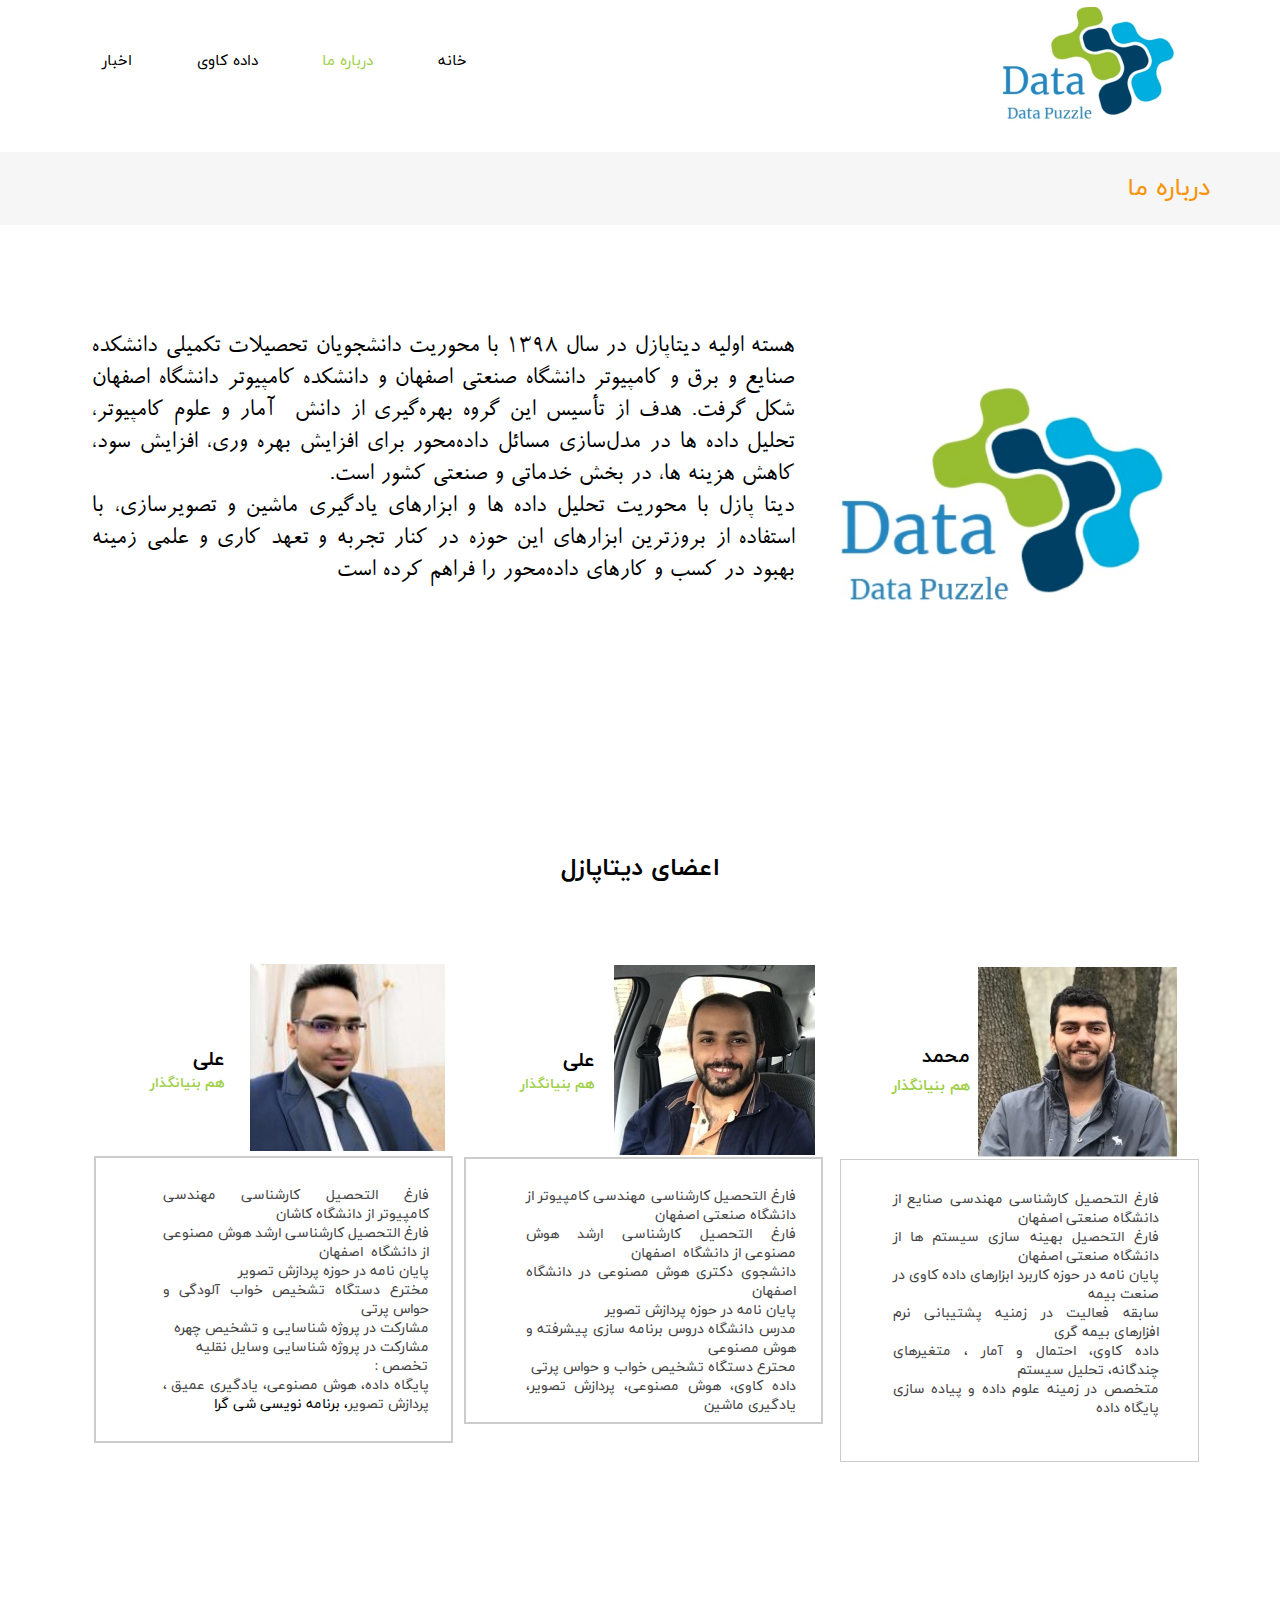
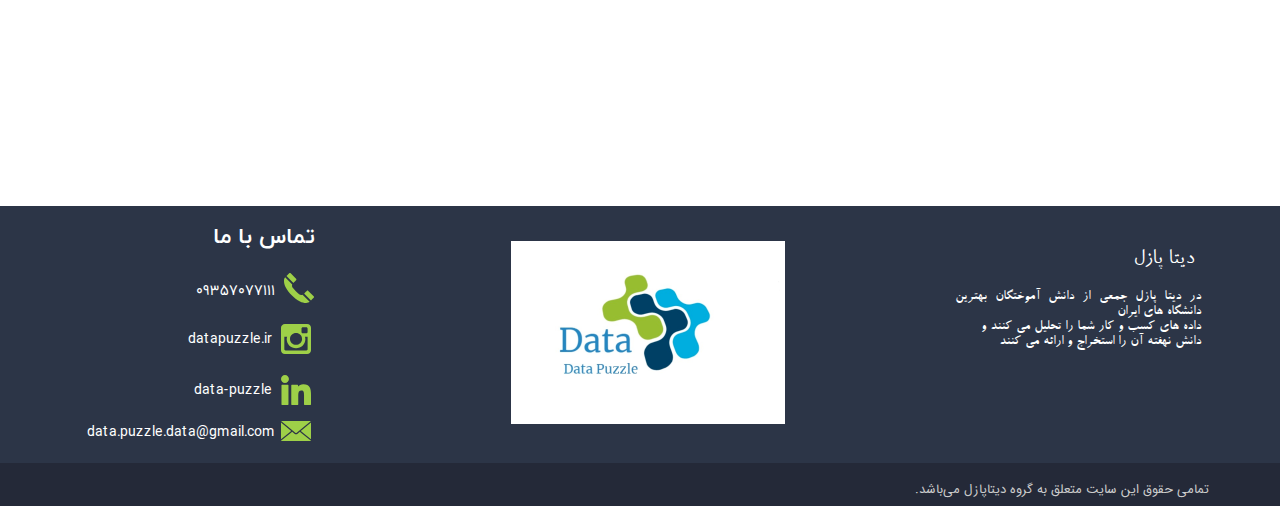
==== commit 85894222: "update" ====
--- a/about-us.html
+++ b/about-us.html
@@ -56,9 +56,9 @@
                 <div class="wzc40 wz-template">
                     <ul class="wzc40-list wz-menu wz-menu-horizontal wz-menu-rtl wz-menu-effect-opacity wz-menu-align-center wz-menu-fill wz-classic-menu">
                         <li class="" style=""><a href="/" target="_self">خانه</a></li>
-                        <li class="active" style=""><a href="about-us.html" target="_self">درباره ما</a></li>
-                        <li class="" style=""><a href="data-mining.html" target="_self">داده کاوی</a></li>
-                        <li class="" style=""><a href="blog.html" target="_self">اخبار</a></li>
+                        <li class="active" style=""><a href="about-us" target="_self">درباره ما</a></li>
+                        <li class="" style=""><a href="data-mining" target="_self">داده کاوی</a></li>
+                        <li class="" style=""><a href="blog" target="_self">اخبار</a></li>
                     </ul>
                     <div class="wzc40-mobile wz-menu-toggle"><span class="line one"></span><span
                             class="line two"></span><span class="line three"></span></div>
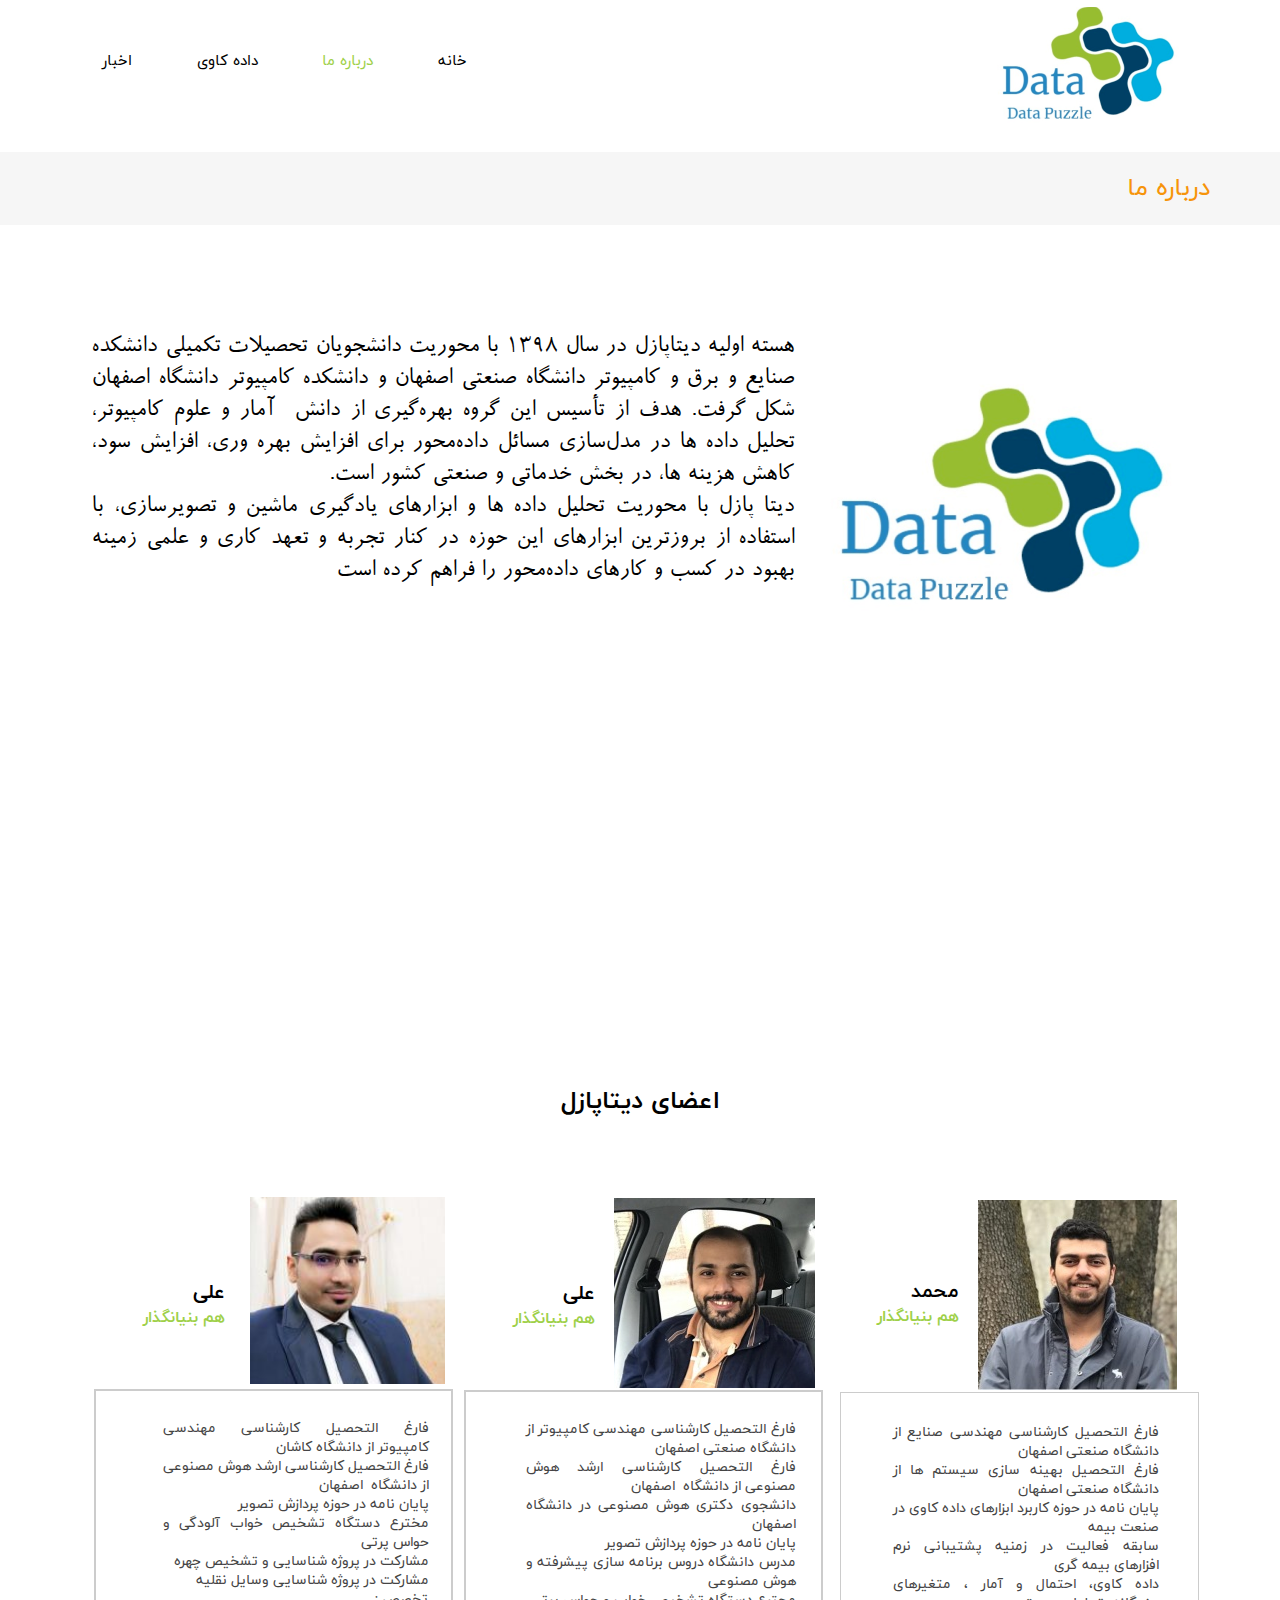
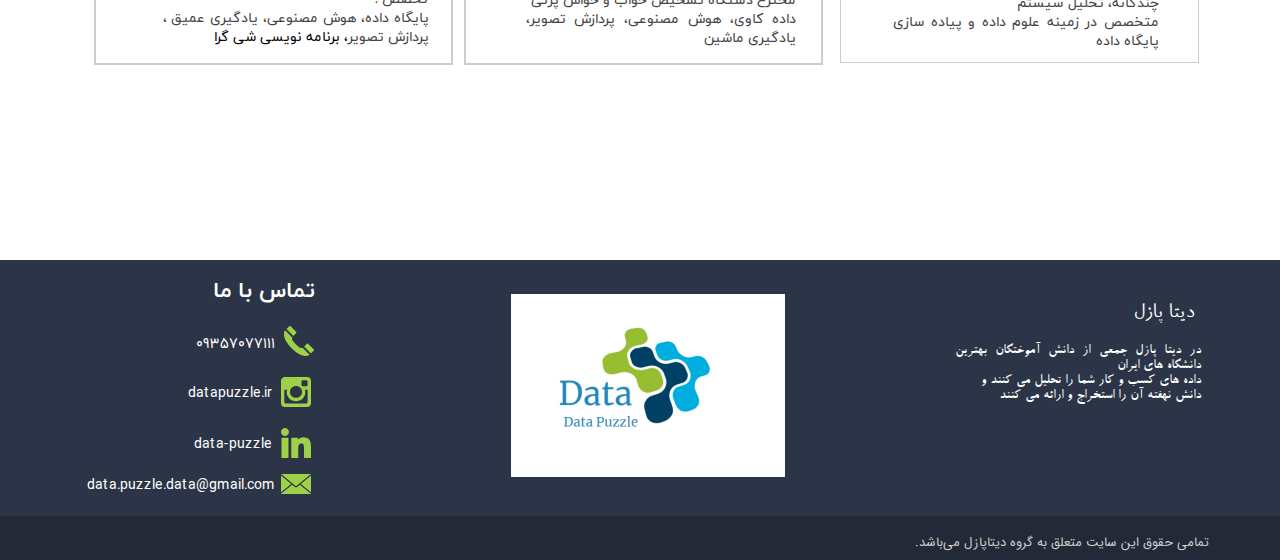
==== commit b5a52ef8: "update" ====
--- a/about-us.html
+++ b/about-us.html
@@ -3,7 +3,7 @@
 <head>
     <meta http-equiv="Content-Type" content="text/html; charset=UTF-8">
     <title>درباره ما | دیتاپازل</title>
-    <meta id="wz-viewport" name="viewport" content="width=device-width, user-scalable=0">
+    <meta id="wz-viewport" name="viewport" content="width=468, user-scalable=0">
     <meta name="description" content="">
     <meta http-equiv="x-ua-compatible" content="ie=edge">
     <meta name="robots" content="index,follow,noodp,noydir">
@@ -12,7 +12,7 @@
     <meta property="og:type" content="website">
     <meta property="og:title" content="درباره ما | دیتاپازل">
     <meta property="og:description" content="">
-    <meta property="og:url" content="https://datapuzzle.ir/درباره-ما/">
+    <meta property="og:url" content="https://datapuzzle.ir/about-us">
     <meta property="og:site_name" content="دیتاپازل">
     <link rel="stylesheet" type="text/css" href="./about-us_files/remodal.css">
     <link rel="stylesheet" type="text/css" href="./about-us_files/remodal-default-theme.css">
@@ -27,11 +27,11 @@
     } </script>
     <style id="wz_full_width_element">.wz-element.wz-element-full-width {
         width: 100vw;
-        left: calc(-1 * ((100vw - 1170px) / 2))
+        left: calc(-1 * ((100vw - 468px) / 2))
     }</style>
 </head>
-<body data-width="1170" class="wz-production" data-page="p2" data-new-gr-c-s-check-loaded="14.983.0"
-      cz-shortcut-listen="true">
+<body data-width="1170" class="wz-production" data-page="p2" data-new-gr-c-s-check-loaded="14.984.0"
+      data-gr-ext-installed="">
 <div class="wz-loader-container wz-loader-container-fix with-opacity" style="display: none;">
     <div class="sk-circle">
         <div class="sk-circle1 sk-child"></div>
@@ -80,7 +80,7 @@
     <div class="wz-section-full wzc-section-wzs16-full">
         <div id="wz-section-wzs16" class="wz-section wzc-section-wzs16">
             <div id="wze90" class="wz-element" data-widget="wz-text" data-handles="w, e" data-minwidth="10"
-                 wz-fix-line-height="true" wz-autoheight="" style="height: 35px;">
+                 wz-fix-line-height="true" wz-autoheight="" style="height: 35.1875px;">
                 <div class="wzc7 wz-template">
                     <div class="wzc7-text wz-element-content"><h1 dir="rtl" class="wz-font-h1" style=""><span
                             style="color:#f6f6f6;"><span style="font-size:29px;"><span
@@ -93,7 +93,8 @@
         </div>
     </div>
     <div class="wz-section-full wzc-section-wzs23-full">
-        <div id="wz-section-wzs23" class="wz-section wzc-section-wzs23">
+        <div id="wz-section-wzs23" class="wz-section wzc-section-wzs23 changed-height-production"
+             style="height: 830.5px;">
             <div id="wze198" class="wz-element" data-widget="wz-image">
                 <div class="wzc2 wz-template">
                     <div class="wzc2-frame"></div>
@@ -102,20 +103,22 @@
                     </div>
                 </div>
             </div>
-            <div id="wze201" class="wz-element" data-widget="wz-box" data-minheight="1" data-minwidth="1">
+            <div id="wze201" class="wz-element changed-height-production" data-widget="wz-box" data-minheight="1"
+                 data-minwidth="1" style="height: 237.25px;">
                 <div class="wzc54 wz-template">
                     <div class="wzc54-bg"></div>
                     <div class="wzc54-content wz-box-content wz-element-container">
-                        <div id="wze199" class="wz-element" data-widget="wz-text" data-handles="w, e" data-minwidth="10"
-                             wz-fix-line-height="" wz-autoheight="" data-mobile-text-size="-0.2"
-                             data-text-change-size="true" data-tablet-text-size="-0.1" style="height: 344px;">
+                        <div id="wze199" class="wz-element changed-height-production" data-widget="wz-text"
+                             data-handles="w, e" data-minwidth="10" wz-fix-line-height="" wz-autoheight=""
+                             data-mobile-text-size="-0.2" data-text-change-size="true" data-tablet-text-size="-0.1"
+                             style="height: 286px;">
                             <div class="wzc7 wz-template">
                                 <div class="wzc7-text wz-element-content">
-                                    <div dir="rtl"><span style="font-size:15px;" desktop-font-size="15"><span
+                                    <div dir="rtl"><span style="font-size: 12px;" desktop-font-size="15"><span
                                             style="font-family:yekan,tahoma,serif;"><span style="color:#999999;"></span></span></span><span
-                                            style="font-size:26px;" desktop-font-size="26"><span
+                                            style="font-size: 20.8px;" desktop-font-size="26"><span
                                             style="font-family:roya,tahoma,serif;">هسته اولیه دیتاپازل در سال 1398 با محوریت دانشجویان تحصیلات تکمیلی دانشکده صنایع و برق و کامپیوتر دانشگاه صنعتی اصفهان و دانشکده کامپیوتر دانشگاه اصفهان شکل گرفت. هدف از تأسیس این گروه بهره‌گیری از دانش&nbsp; آمار و علوم کامپیوتر، تحلیل داده ها در مدل‌سازی مسائل داده‌محور برای افزایش بهره وری، افزایش سود، کاهش هزینه ها، در بخش خدماتی و صنعتی کشور است.<br>دیتا پازل با محوریت تحلیل داده ها و ابزارهای یادگیری ماشین و تصویرسازی، با استفاده از بروزترین ابزارهای این حوزه در کنار تجربه و تعهد کاری و علمی زمینه بهبود در کسب و کارهای داده‌محور را فراهم کرده است​​​​​​​</span></span><span
-                                            style="font-size:15px;" desktop-font-size="15"><span
+                                            style="font-size: 12px;" desktop-font-size="15"><span
                                             style="font-family:yekan,tahoma,serif;"><span style="color:#999999;"></span></span></span>
                                     </div>
                                 </div>
@@ -129,7 +132,7 @@
     <div class="wz-section-full wzc-section-wzs24-full">
         <div id="wz-section-wzs24" class="wz-section wzc-section-wzs24">
             <div id="wze213" class="wz-element" data-widget="wz-text" data-handles="w, e" data-minwidth="10"
-                 wz-fix-line-height2="true" wz-autoheight="" style="height: 35px;">
+                 wz-fix-line-height2="true" wz-autoheight="" style="height: 35.1875px;">
                 <div class="wzc7 wz-template">
                     <div class="wzc7-text wz-element-content"><h2 class="wz-font-h2" dir="rtl"
                                                                   style="font-size: 25px; line-height: normal;"><span
@@ -154,7 +157,7 @@
                                 <div class="wzc60-content wz-box-content wz-element-container">
                                     <div id="wze386" class="wz-element" data-widget="wz-text" data-handles="w, e"
                                          data-minwidth="10" wz-fix-line-height="" wz-autoheight=""
-                                         style="height: 228px;">
+                                         style="height: 260px;">
                                         <div class="wzc7 wz-template">
                                             <div class="wzc7-text wz-element-content">
                                                 <div dir="rtl"><span style="font-family:yekan,tahoma,serif;"><span
@@ -167,13 +170,13 @@
                             </div>
                         </div>
                         <div id="wze387" class="wz-element" data-widget="wz-text" data-handles="w, e" data-minwidth="10"
-                             wz-fix-line-height2="true" wz-autoheight="" style="height: 47px;">
+                             wz-fix-line-height2="true" wz-autoheight="" style="height: 50.375px;">
                             <div class="wzc7 wz-template">
                                 <div class="wzc7-text wz-element-content"><h2 class="wz-font-h2" dir="rtl"
                                                                               style="font-size: 20px; line-height: normal;">
                                     <b>علی<span style="font-size:20px;">​​​​​​​</span></b></h2>
-                                    <h2 class="wz-font-h2" dir="rtl" style="font-size: 14px;"><span
-                                            style="font-size:14px;"><span
+                                    <h2 class="wz-font-h2" dir="rtl" style="font-size:16px;"><span
+                                            style="font-size:16px;"><span
                                             style="color:#9ed048;"><strong>هم بنیانگذار</strong></span></span></h2>
                                 </div>
                             </div>
@@ -191,7 +194,7 @@
                                 <div class="wzc43-content wz-box-content wz-element-container">
                                     <div id="wze390" class="wz-element" data-widget="wz-text" data-handles="w, e"
                                          data-minwidth="10" wz-fix-line-height="" wz-autoheight=""
-                                         style="height: 240px;">
+                                         style="height: 249.594px;">
                                         <div class="wzc7 wz-template">
                                             <div class="wzc7-text wz-element-content">
                                                 <div dir="rtl"><span style="font-size:14px;"><span
@@ -212,13 +215,16 @@
                                 </div>
                             </div>
                         </div>
-                        <div id="wze392" class="wz-element" data-widget="wz-text" data-handles="w, e" data-minwidth="10"
-                             wz-fix-line-height2="true" wz-autoheight="" style="height: 56px;">
+                        <div id="wze429" class="wz-element" data-widget="wz-text" data-handles="w, e" data-minwidth="10"
+                             wz-fix-line-height2="true" wz-autoheight="" style="height: 50.375px;">
                             <div class="wzc7 wz-template">
                                 <div class="wzc7-text wz-element-content"><h2 class="wz-font-h2" dir="rtl"
                                                                               style="font-size: 20px; line-height: normal;">
-                                    <b><span style="font-size:20px;">محمد</span><br><span style="color:#9fcf48;"><span
-                                            style="font-size:15px;">​​​​​​​هم بنیانگذار</span></span></b></h2></div>
+                                    <b>محمد<span style="font-size:20px;">​​​​​​​</span></b></h2>
+                                    <h2 class="wz-font-h2" dir="rtl" style="font-size:16px;"><span
+                                            style="font-size:16px;"><span
+                                            style="color:#9ed048;"><strong>هم بنیانگذار</strong></span></span></h2>
+                                </div>
                             </div>
                         </div>
                     </div>
@@ -234,7 +240,7 @@
                                 <div class="wzc60-content wz-box-content wz-element-container">
                                     <div id="wze399" class="wz-element" data-widget="wz-text" data-handles="w, e"
                                          data-minwidth="10" wz-fix-line-height="" wz-autoheight=""
-                                         style="height: 240px;">
+                                         style="height: 249.594px;">
                                         <div class="wzc7 wz-template">
                                             <div class="wzc7-text wz-element-content">
                                                 <div dir="rtl"><span style="font-size:14px;"><span
@@ -256,14 +262,14 @@
                             </div>
                         </div>
                         <div id="wze401" class="wz-element" data-widget="wz-text" data-handles="w, e" data-minwidth="10"
-                             wz-fix-line-height2="true" wz-autoheight="" style="height: 47px;">
+                             wz-fix-line-height2="true" wz-autoheight="" style="height: 72.7969px;">
                             <div class="wzc7 wz-template">
                                 <div class="wzc7-text wz-element-content"><h2 class="wz-font-h2" dir="rtl"
-                                                                              style="font-size: 20px; line-height: normal;">
-                                    <b>علی<span style="font-size:20px;">​​​​​​​</span></b></h2>
-                                    <h2 class="wz-font-h2" dir="rtl" style="font-size: 14px;"><span
-                                            style="font-size:14px;"><span
-                                            style="color:#9ed048;"><strong>هم بنیانگذار</strong></span></span></h2>
+                                                                              style="font-size:20px;"><span
+                                        style="font-size:20px;"><b>علی​​​​​​​</b></span><br></h2>
+                                    <h2 class="wz-font-h2" dir="rtl" style="font-size:16px;"><span
+                                            style="font-size:16px;"><span
+                                            style="color:#9ed048;"><strong>هم بنیانگذار</strong></span></span><br></h2>
                                 </div>
                             </div>
                         </div>
@@ -286,7 +292,7 @@
                     <div class="wzc59-bg"></div>
                     <div class="wzc59-content wz-box-content wz-element-container">
                         <div id="wze252" class="wz-element" data-widget="wz-text" data-handles="w, e" data-minwidth="10"
-                             wz-autoheight="" style="height: 21px;">
+                             wz-autoheight="" style="height: 20px;">
                             <div class="wzc7 wz-template">
                                 <div class="wzc7-text wz-element-content"><p class="wz-font-p2" dir="rtl"
                                                                              style="font-size: 13px; line-height: normal;">
@@ -303,7 +309,7 @@
                     <div class="wzc27-bg"></div>
                     <div class="wzc27-content wz-box-content wz-element-container">
                         <div id="wze305" class="wz-element" data-widget="wz-text" data-handles="w, e" data-minwidth="10"
-                             wz-fix-line-height="true" wz-autoheight="" style="height: 31px;">
+                             wz-fix-line-height="true" wz-autoheight="" style="height: 31.1875px;">
                             <div class="wzc7 wz-template">
                                 <div class="wzc7-text wz-element-content"><h1 dir="rtl" class="wz-font-h1" style="">
                                     <span style="color:#ffffff;"><span style="font-family:yekan,tahoma,serif;"><span
@@ -324,7 +330,7 @@
                             </div>
                         </div>
                         <div id="wze307" class="wz-element" data-widget="wz-text" data-handles="w, e" data-minwidth="10"
-                             wz-fix-line-height="true" wz-autoheight="" style="height: 25px;">
+                             wz-fix-line-height="true" wz-autoheight="" style="height: 24.7969px;">
                             <div class="wzc7 wz-template">
                                 <div class="wzc7-text wz-element-content"><span style="font-size:14px;"><span
                                         style="color:#ffffff;"><span style="font-family:yekan_fa,tahoma,serif;">09357077111</span></span></span>
@@ -332,7 +338,7 @@
                             </div>
                         </div>
                         <div id="wze308" class="wz-element" data-widget="wz-text" data-handles="w, e" data-minwidth="10"
-                             wz-fix-line-height="true" wz-autoheight="" style="height: 25px;">
+                             wz-fix-line-height="true" wz-autoheight="" style="height: 24.7969px;">
                             <div class="wzc7 wz-template">
                                 <div class="wzc7-text wz-element-content">
                                     <div dir="rtl"><span style="font-size:14px;"><span style="color:#ffffff;"><span
@@ -344,13 +350,12 @@
                         <div id="wze309" class="wz-element" data-widget="wz-shape" data-aspectratio="true">
                             <div class="wzc63 wz-template">
                                 <div class="wzc63-shape">
-                                    <svg enable-background="new 0 0 300 300" version="1.1" viewBox="0 0 300 300"
-                                         xml:space="preserve" xmlns="http://www.w3.org/2000/svg"><path d="m38.52 0.012h222.98c21.184 0 38.502 17.324 38.502 38.508v222.98c0 21.178-17.318 38.49-38.502 38.49h-222.98c-21.184 0-38.52-17.313-38.52-38.49v-222.98c0-21.184 17.336-38.508 38.52-38.508zm180.03 33.317c-7.438 0-13.505 6.091-13.505 13.525v32.314c0 7.437 6.067 13.514 13.505 13.514h33.903c7.426 0 13.506-6.077 13.506-13.514v-32.314c0-7.434-6.08-13.525-13.506-13.525h-33.903zm47.538 93.539h-26.396c2.503 8.175 3.86 16.796 3.86 25.759 0 49.882-41.766 90.34-93.266 90.34-51.487 0-93.254-40.458-93.254-90.34 0-8.963 1.37-17.584 3.861-25.759h-27.539v126.73c0 6.563 5.359 11.902 11.916 11.902h208.91c6.563 0 11.911-5.339 11.911-11.902v-126.73zm-115.8-35.89c-33.26 0-60.24 26.128-60.24 58.388 0 32.227 26.98 58.375 60.24 58.375 33.278 0 60.259-26.148 60.259-58.375 0-32.261-26.981-58.388-60.259-58.388z"></path></svg>
+                                    <svg enable-background="new 0 0 300 300" version="1.1" viewBox="0 0 300 300" xml:space="preserve" xmlns="http://www.w3.org/2000/svg"><path d="m38.52 0.012h222.98c21.184 0 38.502 17.324 38.502 38.508v222.98c0 21.178-17.318 38.49-38.502 38.49h-222.98c-21.184 0-38.52-17.313-38.52-38.49v-222.98c0-21.184 17.336-38.508 38.52-38.508zm180.03 33.317c-7.438 0-13.505 6.091-13.505 13.525v32.314c0 7.437 6.067 13.514 13.505 13.514h33.903c7.426 0 13.506-6.077 13.506-13.514v-32.314c0-7.434-6.08-13.525-13.506-13.525h-33.903zm47.538 93.539h-26.396c2.503 8.175 3.86 16.796 3.86 25.759 0 49.882-41.766 90.34-93.266 90.34-51.487 0-93.254-40.458-93.254-90.34 0-8.963 1.37-17.584 3.861-25.759h-27.539v126.73c0 6.563 5.359 11.902 11.916 11.902h208.91c6.563 0 11.911-5.339 11.911-11.902v-126.73zm-115.8-35.89c-33.26 0-60.24 26.128-60.24 58.388 0 32.227 26.98 58.375 60.24 58.375 33.278 0 60.259-26.148 60.259-58.375 0-32.261-26.981-58.388-60.259-58.388z"></path></svg>
                                 </div>
                             </div>
                         </div>
                         <div id="wze310" class="wz-element" data-widget="wz-text" data-handles="w, e" data-minwidth="10"
-                             wz-fix-line-height="true" wz-autoheight="" style="height: 25px;">
+                             wz-fix-line-height="true" wz-autoheight="" style="height: 24.7969px;">
                             <div class="wzc7 wz-template">
                                 <div class="wzc7-text wz-element-content"><font color="#ffffff"
                                                                                 face="yekan_fa, tahoma, serif"><span
@@ -360,12 +365,9 @@
                         <div id="wze311" class="wz-element" data-widget="wz-shape" data-aspectratio="true">
                             <div class="wzc63 wz-template">
                                 <div class="wzc63-shape">
-                                    <svg enable-background="new 0 0 310 310" version="1.1" viewBox="0 0 310 310"
-                                         xml:space="preserve" xmlns="http://www.w3.org/2000/svg"><path d="m72.16 99.73h-62.233c-2.762 0-5 2.239-5 5v199.93c0 2.762 2.238 5 5 5h62.233c2.762 0 5-2.238 5-5v-199.93c0-2.761-2.238-5-5-5z"></path>
-                                        <path
-                                                d="M41.066,0.341C18.422,0.341,0,18.743,0,41.362C0,63.991,18.422,82.4,41.066,82.4 c22.626,0,41.033-18.41,41.033-41.038C82.1,18.743,63.692,0.341,41.066,0.341z"></path>
-                                        <path
-                                                d="m230.45 94.761c-24.995 0-43.472 10.745-54.679 22.954v-12.985c0-2.761-2.238-5-5-5h-59.599c-2.762 0-5 2.239-5 5v199.93c0 2.762 2.238 5 5 5h62.097c2.762 0 5-2.238 5-5v-98.918c0-33.333 9.054-46.319 32.29-46.319 25.306 0 27.317 20.818 27.317 48.034v97.204c0 2.762 2.238 5 5 5h62.12c2.762 0 5-2.238 5-5v-109.66c0-49.565-9.451-100.23-79.546-100.23z"></path></svg>
+                                    <svg enable-background="new 0 0 310 310" version="1.1" viewBox="0 0 310 310" xml:space="preserve" xmlns="http://www.w3.org/2000/svg"><path d="m72.16 99.73h-62.233c-2.762 0-5 2.239-5 5v199.93c0 2.762 2.238 5 5 5h62.233c2.762 0 5-2.238 5-5v-199.93c0-2.761-2.238-5-5-5z"></path><path
+                                            d="M41.066,0.341C18.422,0.341,0,18.743,0,41.362C0,63.991,18.422,82.4,41.066,82.4 c22.626,0,41.033-18.41,41.033-41.038C82.1,18.743,63.692,0.341,41.066,0.341z"></path><path
+                                            d="m230.45 94.761c-24.995 0-43.472 10.745-54.679 22.954v-12.985c0-2.761-2.238-5-5-5h-59.599c-2.762 0-5 2.239-5 5v199.93c0 2.762 2.238 5 5 5h62.097c2.762 0 5-2.238 5-5v-98.918c0-33.333 9.054-46.319 32.29-46.319 25.306 0 27.317 20.818 27.317 48.034v97.204c0 2.762 2.238 5 5 5h62.12c2.762 0 5-2.238 5-5v-109.66c0-49.565-9.451-100.23-79.546-100.23z"></path></svg>
                                 </div>
                             </div>
                         </div>
@@ -377,7 +379,7 @@
                     <div class="wzc27-bg"></div>
                     <div class="wzc27-content wz-box-content wz-element-container">
                         <div id="wze316" class="wz-element" data-widget="wz-text" data-handles="w, e" data-minwidth="10"
-                             wz-fix-line-height2="true" wz-autoheight="" style="height: 36px;">
+                             wz-fix-line-height2="true" wz-autoheight="" style="height: 36.7969px;">
                             <div class="wzc7 wz-template">
                                 <div class="wzc7-text wz-element-content"><h1 dir="rtl" class="wz-font-h1"
                                                                               style="font-size: 22px; line-height: normal;">
@@ -386,7 +388,7 @@
                             </div>
                         </div>
                         <div id="wze320" class="wz-element" data-widget="wz-text" data-handles="w, e" data-minwidth="10"
-                             wz-fix-line-height="" wz-autoheight="" style="height: 100px;">
+                             wz-fix-line-height="" wz-autoheight="" style="height: 99.1875px;">
                             <div class="wzc7 wz-template">
                                 <div class="wzc7-text wz-element-content">
                                     <div dir="rtl"><span style="font-family:roya,tahoma,serif;"><span
@@ -409,7 +411,7 @@
                 </div>
             </div>
             <div id="wze395" class="wz-element" data-widget="wz-text" data-handles="w, e" data-minwidth="10"
-                 wz-fix-line-height="true" wz-autoheight="" style="height: 25px;">
+                 wz-fix-line-height="true" wz-autoheight="" style="height: 24.7969px;">
                 <div class="wzc7 wz-template">
                     <div class="wzc7-text wz-element-content"><span style="font-size:14px;"><span
                             style="color:#ffffff;"><span style="font-family:yekan_fa,tahoma,serif;">data.puzzle.data@gmail.com</span></span></span>
@@ -426,7 +428,6 @@
             </div>
         </div>
     </div>
-
     <script type="text/javascript" src="./about-us_files/jquery.min.js"></script>
     <script type="text/javascript" src="./about-us_files/remodal.min.js"></script>
     <script type="text/javascript" src="./about-us_files/frontBase.js"></script>
--- a/about-us_files/style.css
+++ b/about-us_files/style.css
@@ -1 +1 @@
-.wz-font-h1{font-size:29px;font-family:yekan,tahoma, serif}.wz-font-h2{font-size:19px;font-family:yekan,tahoma, serif}.wz-font-h3{font-size:70px;font-family:yekan,tahoma, serif}.wz-font-h4{font-size:40px;font-family:yekan,tahoma, serif}.wz-font-h5{font-size:23px;font-family:yekan,tahoma, serif}.wz-font-h6{font-size:19px;font-family:yekan,tahoma, serif}.wz-font-p{font-size:11px;font-family:yekan,tahoma, serif}.wz-font-p2{font-size:13px;font-family:yekan,tahoma, serif}.wz-font-p3{font-size:15px;font-family:yekan,tahoma, serif}#wze111{top:42px;left:404.5px;width:429px;height:30px;z-index:1000}.wzc40 .wz-menu.wz-mega-menu > li > .sub-menu,.wzc40 .wz-menu.wz-classic-menu > li .sub-menu{background-color:rgb(255, 255, 255)}.wzc40 .wz-menu li > a{padding:0px 15px;font-family:yekan, tahoma, serif;font-size:15px;color:#000}.wzc40 .wz-menu.wz-mega-menu li > a:hover,.wzc40 .wz-menu.wz-classic-menu li:hover > a{color:rgb(158, 208, 72)}.wzc40 .wz-menu li.wz-menu-has-children a:after{border-color:#000}.wzc40 .wz-menu.wz-mega-menu li.wz-menu-has-children > a:hover:after,.wzc40 .wz-menu.wz-classic-menu li.wz-menu-has-children:hover > a:after{border-color:rgb(158, 208, 72)}.wzc40 .wz-menu > li.active > a{color:rgb(158, 208, 72)}.wzc40 .wz-menu > li.wz-menu-has-children.active > a:after{border-color:rgb(158, 208, 72)}.wzc40 .wz-menu .sub-menu li > a{padding:5px 15px;color:rgb(102, 102, 102)}.wzc40 .wz-menu .sub-menu li.wz-menu-has-children > a:after{border-color:rgb(102, 102, 102)}.wzc40 .wz-menu.wz-mega-menu .sub-menu li.wz-menu-has-children > a:hover:after,.wzc40 .wz-menu.wz-classic-menu .sub-menu li.wz-menu-has-children:hover > a:after{border-color:rgb(158, 208, 72)}.wzc40 .wz-menu > li > .sub-menu > li > a{padding:5px 15px}#wze112{top:97px;left:243px;width:708px;height:269px;z-index:1001}.wzc2-frame{top:0px;bottom:0;left:0px;right:0;position:absolute;z-index:1;pointer-events:none}.wzc2-img .wzc2-img-inner{width:100%;height:100%;float:left}.wzc2-img{width:100%;height:100%;position:relative;overflow:hidden}.wzc2-img-inner{object-fit:cover}#wze113{top:374.5px;left:355px;width:448px;height:58px;z-index:1002;text-align:center}.wzc7{height:auto}.wzc7-text{width:100%;height:auto}#wze114{top:452.5px;left:301px;width:568px;height:90px;z-index:1003;text-align:center}#wze115{top:594px;left:474px;width:190px;height:45px;z-index:1003}.wzc44:hover .wzc44-bg{background-color:rgb(0, 0, 0)}.wzc44-bg{top:0px;bottom:0;left:0px;right:0;position:absolute;background-color:rgb(158, 208, 72);border-radius:0px}.wzc44-content{pointer-events:none;z-index:1;position:relative;width:100%;display:block;top:50%;left:0px;right:0;-webkit-transform:translateY(-50%);-moz-transform:translateY(-50%);-ms-transform:translateY(-50%);-o-transform:translateY(-50%);transform:translateY(-50%);transform:translateY(-50%);font-family:yekan, tahoma, serif;font-size:15px;text-align:center;white-space:nowrap;-webkit-touch-callout:none;-webkit-user-select:none;-khtml-user-select:none;-moz-user-select:none;-ms-user-select:none;user-select:none;color:#fff}#wze347{top:642px;left:572px;width:190px;height:45px;z-index:1003}#wze350{top:0px;left:1060.9px;width:107.4px;height:86px;z-index:1004}#wz-section-wzs1{height:854px}.wzc-section-wzs1-full{background-size:cover;background-repeat:no-repeat;background-attachment:none;background-image:url(../../uploads/71e9e1dbfec64d86ad2fa5d9671250ac.jpg);background-position:top center;background-color:rgb(245, 245, 245)}#wze128{top:336.1px;left:445.5px;width:324px;height:292px;z-index:1000}.wzc43-bg{top:0px;bottom:0;left:0px;right:0;position:absolute;background-color:transparent;border-style:solid;border-width:1px;border-color:rgb(204, 204, 204)}.wzc43-content{top:0px;bottom:0;left:0px;right:0;position:absolute}#wze129{top:63.4866px;left:120px;width:88px;height:72px;z-index:1000}#wze130{top:150px;left:93px;width:138px;height:24px;z-index:1000;text-align:center}#wze351{top:195.496px;left:28.969px;width:268px;height:58px;z-index:1000;text-align:center}#wze139{top:51.5px;left:453.012px;width:720px;height:267.6px;z-index:1002}.wzc27-bg{top:0px;bottom:0;left:0px;right:0;position:absolute;background-color:transparent;border-style:solid;border-width:0px;border-color:#999999}.wzc27-content{top:0px;bottom:0;left:0px;right:0;position:absolute}#wze117{top:21px;left:251.5px;width:214px;height:51px;z-index:1000;text-align:center}#wze191{top:120px;left:37.5px;width:646px;height:136px;z-index:1000;text-align:right}#wze348{top:60.0125px;left:52.9px;width:374.438px;height:251px;z-index:1000}#wz-section-wzs17{height:729.609px}#wze140{top:30px;left:116px;width:989px;height:596.453px;z-index:1002}#wze141{top:88.9863px;left:160.5px;width:693px;height:3px;z-index:1001}.wzc42-bg{top:0px;bottom:0;left:0px;right:0;position:absolute;background-color:rgb(204, 204, 204)}.wzc42-content{top:0px;bottom:0;left:0px;right:0;position:absolute}#wze142{top:105.016px;left:180px;width:646px;height:25px;z-index:1000;text-align:center}#wze144{top:29.9963px;left:77px;width:871px;height:49px;z-index:1000;text-align:center}#wze353{top:193.926px;left:73px;width:885px;height:483.453px;z-index:1003}.wzc6-bg{top:0px;bottom:0;left:0px;right:0;position:absolute;background-color:#000}.wzc6-content{top:0px;bottom:0;left:0px;right:0;position:absolute}#wze355{top:18.4644px;left:43px;width:800px;height:455px;z-index:1001;text-align:right}#wz-section-wzs19{height:778.5px}#wz-section-wzs20{height:79.0156px}#wze159{top:119px;left:225px;width:720px;height:86px;z-index:1002}#wze160{top:82px;left:305.5px;width:109px;height:3px;z-index:1001}#wze163{top:21px;left:216px;width:288px;height:49px;z-index:1000;text-align:center}#wze172{top:247.733px;left:0px;width:386px;height:417px;z-index:1003}.wzc54-bg{top:0px;bottom:0;left:0px;right:0;position:absolute;background-color:}.wzc54-content{top:0px;bottom:0;left:0px;right:0;position:absolute}#wze170{top:13.5px;left:15px;width:359px;height:232px;z-index:1003}.wzc53-bg{top:0px;bottom:10px;left:0px;right:0;position:absolute;background-color:rgb(255, 255, 255);border-color:rgb(255, 255, 255);border-radius:0px}.wzc53-content{top:0px;bottom:0;left:0px;right:0;position:absolute;border-radius:0px}.wzc53-triangle{bottom:0;left:50%;margin-left:-10px;position:absolute;border:solid transparent;border-width:10px 10px 0 10px;border-top-color:rgb(255, 255, 255)}#wze173{top:54px;left:167.5px;width:24px;height:19px;z-index:1000}#wze174{top:89px;left:9.49966px;width:337px;height:69px;z-index:1000;text-align:center}#wze177{top:247.733px;left:390.5px;width:389px;height:417px;z-index:1003}#wze178{top:13.5px;left:15px;width:359px;height:232px;z-index:1003}#wze179{top:54px;left:167.5px;width:24px;height:19px;z-index:1000}#wze189{top:89px;left:16.4996px;width:328px;height:92px;z-index:1000;text-align:center}#wze183{top:247.733px;left:784.5px;width:386px;height:417px;z-index:1003}#wze184{top:13.5px;left:15px;width:359px;height:232px;z-index:1003}#wze185{top:54px;left:167.5px;width:24px;height:19px;z-index:1000}#wze190{top:89px;left:16.9966px;width:327px;height:92px;z-index:1000;text-align:center}#wze362{top:178.996px;left:285px;width:720px;height:86px;z-index:1002}#wze363{top:82px;left:305.5px;width:109px;height:3px;z-index:1001}#wz-section-wzs21{height:664.71875px}.wzc-section-wzs21-full{background-image:url(../../uploads/7d71603ab4af4b4baa5fe7832dd0c546.jpg);background-position:top center;background-size:auto;background-repeat:no-repeat;background-color:rgb(238, 236, 237)}#wze357{top:3.27699px;left:185px;width:720px;height:86px;z-index:1002}#wze358{top:82.0019px;left:192.5px;width:283px;height:3px;z-index:1001}#wze359{top:23.0019px;left:130px;width:418px;height:49px;z-index:1000;text-align:center}#wze360{top:153.687px;left:-0.000343506px;width:481.542px;height:395px;z-index:1003}#wze361{top:197.95px;left:550px;width:628px;height:243px;z-index:1000;text-align:right}#wz-section-wzs22{height:575.938px}#wze133{top:0px;left:-95px;width:681px;height:751px;z-index:1000}.wzc46-bg{top:0px;bottom:0;left:0px;right:0;position:absolute;background-color:rgb(25, 34, 52)}.wzc46-content{top:0px;bottom:0;left:0px;right:0;position:absolute}#wze135{top:160.766px;left:1.49966px;width:211px;height:75px;z-index:1002;text-align:center}#wze136{top:537.25px;left:379px;width:96px;height:3px;z-index:1001}.wzc47-bg{top:0px;bottom:0;left:0px;right:0;position:absolute;background-color:rgb(153, 153, 153)}.wzc47-content{top:0px;bottom:0;left:0px;right:0;position:absolute}#wze138{top:694.25px;left:352px;width:163px;height:45px;z-index:1003}#wze134{top:99px;left:148.5px;width:1051.58px;height:750px;z-index:1001}#wze415{top:1.21667px;left:566px;width:145px;height:53px;z-index:1004}.wzc49-bg{top:0px;bottom:0;left:0px;right:0;position:absolute;background-color:rgb(158, 208, 72)}.wzc49-content{top:0px;bottom:0;left:0px;right:0;position:absolute}#wze418{top:-0.5px;left:-80px;width:180px;height:45px;z-index:1002;text-align:right}#wz-section-wzs18{height:850px}.wzc-section-wzs18-full{background-color:rgb(25, 34, 52)}#wze369{top:27.9205px;left:-2.83337px;width:1173px;height:250px;z-index:1003}#wze371{top:21.4232px;left:387.813px;width:418px;height:49px;z-index:1000;text-align:center}#wze372{top:53.4134px;left:57.3123px;width:109px;height:3px;z-index:1001}#wze374{top:99.6434px;left:350.312px;width:826px;height:98px;z-index:1000;text-align:right}#wze375{top:73.4134px;left:503.833px;width:187px;height:1px;z-index:1001}#wze376{top:0.997378px;left:8px;width:173px;height:1px;z-index:1001}#wz-section-wzs34{height:300px}#wze78{top:14px;left:829.5px;width:324px;height:21px;z-index:1000;text-align:right}#wze80{top:9.5px;left:33.5px;width:30px;height:30px;z-index:1001}.wzc51{overflow:hidden}.wzc51-shape{width:100%;height:100%;stroke-width:0px;stroke:#000000;fill:rgb(153, 153, 153)}#wze81{top:9.5px;left:83px;width:30px;height:30px;z-index:1001}#wz-section-wzs15{height:49px}.wzc-section-wzs15-full{background-color:rgb(49, 59, 75)}#wze193{top:46px;left:15px;width:429px;height:30px;z-index:1000}#wze194{top:7px;left:882.497px;width:317px;height:116px;z-index:1000}#wz-section-header{height:152px}.wzc-section-header-full{background-color:rgb(255, 255, 255)}#wz-section-allPage{height:0px}#wze90{top:18.5px;left:1005px;width:150px;height:35px;z-index:1000;text-align:right}#wz-section-wzs16{height:73px}.wzc-section-wzs16-full{background-color:rgb(246, 246, 246)}#wze198{top:91px;left:720.897px;width:479.062px;height:367px;z-index:1000}#wze201{top:79.25px;left:15px;width:554px;height:518px;z-index:1001}#wze199{top:24px;left:21.4786px;width:703px;height:344px;z-index:1000;text-align:justify}#wz-section-wzs23{height:597.25px}#wze213{top:28.5px;left:505.5px;width:159px;height:35px;z-index:1002;text-align:center}#wze383{top:138.467px;left:385.477px;width:389px;height:497.5px;z-index:1003}#wze384{top:3.97963px;left:173.27px;width:201px;height:190px;z-index:1001}#wze385{top:196.501px;left:24.0208px;width:359px;height:267px;z-index:1003}.wzc60-bg{top:0px;bottom:0;left:0px;right:0;position:absolute;background-color:rgb(255, 255, 255);border-style:solid;border-width:2px;border-color:rgb(204, 204, 204)}.wzc60-content{top:0px;bottom:0;left:0px;right:0;position:absolute}#wze386{top:30px;left:61.0167px;width:270px;height:228px;z-index:1000;text-align:justify}#wze387{top:86.5016px;left:68.7707px;width:86px;height:47px;z-index:1000;text-align:right}#wze388{top:140.467px;left:761.477px;width:389px;height:533.5px;z-index:1003}#wze389{top:196.501px;left:24.0208px;width:359px;height:303px;z-index:1003}#wze390{top:31px;left:52.0167px;width:266px;height:240px;z-index:1000;text-align:justify}#wze391{top:3.99984px;left:161.228px;width:199px;height:190px;z-index:1001}#wze392{top:80.5008px;left:40.7687px;width:113px;height:56px;z-index:1000;text-align:right}#wze397{top:137.467px;left:15.4833px;width:383.0167px;height:517.5px;z-index:1003}#wze398{top:196.5px;left:24.0208px;width:359px;height:287px;z-index:1003}#wze399{top:30px;left:68.0167px;width:266px;height:240px;z-index:1000;text-align:justify}#wze400{top:3.98333px;left:179.267px;width:195px;height:187px;z-index:1001}#wze401{top:86.5016px;left:68.7707px;width:86px;height:47px;z-index:1000;text-align:right}#wz-section-wzs24{height:463px}#wz-section-wzs36{height:300px}#wz-section-wzs35{height:221px}#wze257{top:256.5px;height:43.5px;z-index:1001}.wzc59-bg{top:0px;bottom:0;left:0px;right:0;position:absolute;background-color:rgb(36, 41, 56)}.wzc59-content{top:0px;bottom:0;left:0px;right:0;position:absolute}#wze252{top:16px;left:823px;width:331px;height:21px;z-index:1000;text-align:right}#wze304{top:16px;left:4.5px;width:261px;height:202px;z-index:1000}#wze305{top:0px;left:143.5px;width:111px;height:31px;z-index:1000;text-align:right}#wze306{top:50.5px;left:224px;width:30px;height:30px;z-index:1000}.wzc63{overflow:hidden}.wzc63-shape{width:100%;height:100%;stroke-width:0px;stroke:#000000;fill:rgb(158, 208, 72)}#wze307{top:55.5px;left:12px;width:203px;height:25px;z-index:1000;text-align:right}#wze308{top:104px;left:9.25px;width:203px;height:25px;z-index:1000;text-align:right}#wze309{top:101.5px;left:221.75px;width:30px;height:30px;z-index:1000}#wze310{top:155px;left:9.25px;width:203px;height:25px;z-index:1000;text-align:right}#wze311{top:152.5px;left:221.75px;width:30px;height:30px;z-index:1000}#wze312{top:0px;left:893.5px;width:261px;height:202px;z-index:1000}#wze316{top:36px;left:134.5px;width:111px;height:36px;z-index:1000;text-align:right}#wze320{top:83px;left:6.49988px;width:246px;height:100px;z-index:1003;text-align:justify}#wze394{top:209.479px;left:226.25px;width:30px;height:30px;z-index:1000}#wze395{top:212.5px;left:16.5px;width:203px;height:25px;z-index:1000;text-align:right}#wze396{top:34.42px;left:456.167px;width:273.625px;height:183px;z-index:1000}#wz-section-footer{height:300px}.wzc-section-footer-full{background-color:rgb(44, 53, 71)}#wze258{top:18.5px;left:1004.5px;width:150px;height:35px;z-index:1000;text-align:right}#wz-section-wzs27{height:72px}.wzc-section-wzs27-full{background-color:rgb(246, 246, 246)}#wze268{top:33px;left:247px;width:668px;height:51px;z-index:1000;text-align:center}#wze275{top:89.7333px;left:118.25px;width:849px;height:466px;z-index:1003}#wze276{top:337.5px;left:106px;width:703px;height:109px;z-index:1003}#wze278{top:41px;left:49.5px;width:619px;height:45px;z-index:1000;text-align:justify}#wze279{top:20px;left:162.25px;width:590px;height:310px;z-index:1001}#wze419{top:541.733px;left:118.25px;width:849px;height:466px;z-index:1003}#wze420{top:20px;left:162.25px;width:590px;height:310px;z-index:1001}#wze421{top:337.5px;left:106px;width:703px;height:109px;z-index:1003}#wze422{top:28px;left:86.5px;width:619px;height:45px;z-index:1000;text-align:justify}#wze423{top:1007.73px;left:120.25px;width:849px;height:466px;z-index:1003}#wze424{top:20px;left:162.25px;width:590px;height:310px;z-index:1001}#wze425{top:337.5px;left:106px;width:703px;height:109px;z-index:1003}#wze426{top:32px;left:87.5px;width:619px;height:45px;z-index:1000;text-align:justify}#wz-section-wzs28{height:1504px}.wzc-section-wzs28-full{background-color:rgb(243, 243, 243)}#wze259{top:20px;left:244.021px;width:930px;height:131px;z-index:1002}#wze261{top:25px;left:233px;width:666px;height:114px;z-index:1000;text-align:center}#wze402{top:37px;left:34.167px;width:387.5px;height:145px;z-index:1003}#wze403{top:262.333px;left:356.167px;width:358px;height:40px;z-index:1000;text-align:right}#wze404{top:661.167px;left:861.167px;width:180px;height:30px;z-index:1000;text-align:right}#wze405{top:377px;left:806.167px;width:363.6865342163356px;height:250px;z-index:1003}#wze406{top:369px;left:436.167px;width:363.6865342163356px;height:250px;z-index:1003}#wze407{top:653.167px;left:480.167px;width:180px;height:30px;z-index:1000;text-align:right}#wze408{top:359px;left:18.167px;width:363.6865342163356px;height:250px;z-index:1003}#wze409{top:640.167px;left:65.167px;width:180px;height:30px;z-index:1000;text-align:right}#wze410{top:1028.17px;left:809.167px;width:180px;height:30px;z-index:1000;text-align:right}#wze411{top:755px;left:715.167px;width:406.667px;height:243px;z-index:1003}#wze412{top:749px;left:160.167px;width:406.667px;height:243px;z-index:1003}#wze413{top:1021.17px;left:207.167px;width:180px;height:30px;z-index:1000;text-align:right}#wz-section-wzs7{height:1153px}#wze20{top:269px;left:277px;width:864px;height:391px;z-index:1000}.wzc16 .wz-blog-recent-posts .wz-blog-post-item .wz-blog-post-title{font-family:yekan;font-size:25px;color:rgb(0, 0, 0);background-color:rgba(0, 0, 0, 0)}.wzc16 .wz-blog-recent-posts .wz-blog-post-item .wz-blog-post-content{font-family:iransans;font-size:13px;color:rgb(49, 59, 75)}.wzc16 .wz-blog-recent-posts .wz-blog-post-item .wz-blog-post-thumbnail{width:500px;height:450px}.wzc16 .wz-blog-recent-posts .wz-blog-post-item .wz-blog-post-thumbnail img{object-fit:cover}.wzc16 .wz-blog-recent-posts .wz-blog-post-item .wz-blog-post-meta{color:rgb(102, 102, 102);font-family:yekan;font-size:13px}.wzc16 .wz-blog-recent-posts .wz-blog-post-item .wz-blog-post-meta .wz-blog-post-meta-icon{fill:rgb(102, 102, 102);width:13px;height:13px}.wzc16 .wz-blog-recent-posts .wz-blog-post-item .wz-blog-post-section,.wzc16 .wz-blog-recent-posts .wz-blog-post-item .wz-blog-post-title,.wzc16 .wz-blog-recent-posts .wz-blog-post-item .wz-blog-post-meta{padding-left:15px;padding-right:15px}.wzc16 .wz-blog-recent-posts .wz-blog-post-item{padding:15px 0;flex:1 1 100%;max-width:100%;margin-left:0px;margin-right:0px}.wzc16 .wz-blog-recent-posts .wz-blog-post-item+.wz-blog-post-item{margin-top:23px}.wzc16 .wz-blog-recent-posts .wz-blog-post-item .wz-blog-post-more{width:145px;height:40px;margin-top:10px}.wzc38:hover .wzc38-bg{background-color:rgba(255, 255, 255, 0)}.wzc38:hover .wzc38-content{color:rgb(195, 145, 125)}.wzc38-bg{top:0px;bottom:0;left:0px;right:0;position:absolute;background-color:rgba(255, 255, 255, 0);border-radius:0px}.wzc38-content{pointer-events:none;z-index:1;position:relative;width:100%;display:block;top:50%;left:0px;right:0;-webkit-transform:translateY(-50%);-moz-transform:translateY(-50%);-ms-transform:translateY(-50%);-o-transform:translateY(-50%);transform:translateY(-50%);transform:translateY(-50%);font-family:iransans;font-size:15px;text-align:center;white-space:nowrap;-webkit-touch-callout:none;-webkit-user-select:none;-khtml-user-select:none;-moz-user-select:none;-ms-user-select:none;user-select:none;color:rgb(49, 59, 75)}.wzc15-bg{top:0px;bottom:0;left:0px;right:0;position:absolute;background-color:#fff}.wzc15-content{top:0px;bottom:0;left:0px;right:0;position:absolute}#wze328{top:407px;left:21px;width:271px;height:222px;z-index:1000}#wze329{top:7px;left:14.5px;width:242px;height:37px;z-index:1000}#wze330{top:5px;left:18.5px;width:198px;height:27px;z-index:1000;text-align:center}#wze331{top:50px;left:14.5px;width:242px;height:40px;z-index:1000}.wzc17 .wz-blog-list .wz-blog-post-item .wz-blog-post-title{font-family:yekan, tahoma, serif;font-size:13px;color:#000}.wzc17 .wz-blog-list .wz-blog-post-item .wz-blog-post-thumbnail{width:90px;height:60px}.wzc17 .wz-blog-list .wz-blog-post-item .wz-blog-post-thumbnail img{object-fit:cover}.wzc17 .wz-blog-list .wz-blog-post-item .wz-blog-post-meta{color:#000;font-family:yekan, tahoma, serif;font-size:13px}.wzc17 .wz-blog-list .wz-blog-post-item+.wz-blog-post-item{margin-top:20px}#wze332{top:105px;left:14.5px;width:242px;height:37px;z-index:1000}#wze333{top:5px;left:19px;width:204px;height:27px;z-index:1000;text-align:center}#wze334{top:150px;left:14.5px;width:242px;height:57px;z-index:1000}.wzc18 .wz-blog-archive > li > a{color:#000;font-family:yekan, tahoma, serif;font-size:13px}.wzc18 .wz-blog-archive .sub-list > li > a{color:#000;font-family:yekan, tahoma, serif;font-size:13px}.wzc18-list{direction:rtl}#wz-section-wzs10{height:664px}#wze28{top:22.5px;left:307.5px;width:859px;height:639.85px;z-index:1000}.wzc19 .wz-blog-single-post .wz-blog-post-item .wz-blog-post-title{font-family:yekan, tahoma, serif;font-size:23px}.wzc19 .wz-blog-single-post .wz-blog-post-item .wz-blog-post-content{font-family:yekan, tahoma, serif;font-size:13px}.wzc19 .wz-blog-single-post .wz-blog-post-item .wz-blog-post-meta{color:#000;font-family:yekan, tahoma, serif;font-size:13px}.wzc19 .wz-blog-single-post .wz-blog-post-item .wz-blog-post-meta .wz-blog-post-meta-icon{fill:#000;width:13px;height:13px}.wzc19 .wz-blog-single-post .wz-blog-post-item .wz-blog-post-section,.wzc19 .wz-blog-single-post .wz-blog-post-item .wz-blog-post-title,.wzc19 .wz-blog-single-post .wz-blog-post-item .wz-blog-post-meta{padding-left:10px;padding-right:10px}.wzc19 .wz-blog-single-post .wz-blog-post-item{padding:10px 0}#wze29{top:672.35px;left:307.5px;width:859px;height:462px;z-index:1000}.wzc20 .wz-blog-comment{padding:10px}.wzc20 .wz-blog-comment+.wz-blog-comment{margin-top:10px}.wzc20 .wz-blog-comment .wz-blog-comment-author{font-family:yekan, tahoma, serif;font-size:14px;color:#757070}.wzc20 .wz-blog-comment .wz-blog-comment-message{font-family:yekan, tahoma, serif;font-size:14px;color:#999999}.wzc20 .wz-blog-comment-from{width:500px}.wzc20-container .wzc20-container-form{max-width:100%;height:auto}.wzc12-contactForm .wzc12-contactForm-sections .wzc12-contactForm-sections-section2 .wzc12-contactForm-sections-section2-messageRow .wzc12-contactForm-sections-section2-messageRow-message{height:120px}.wzc12-contactForm .wzc12-contactForm-sections .wzc12-contactForm-sections-section2{height:auto;margin-top:-5px}.wzc12-contactForm .wzc12-contactForm-sections{width:100%;margin-bottom:0px;display:block;position:relative}.wzc12-contactForm .wzc12-contactForm-footer .wzc12-contactForm-footer-submit .wzc12-contactForm-footer-submit-inner{width:100%;height:100%}.wzc12-contactForm .wzc12-contactForm-footer .wzc12-contactForm-footer-submit{background-color:transparent;outline:0;border:0;position:relative;height:30px;width:120px;cursor:pointer;max-width:100%}.wzc12-contactForm .wzc12-contactForm-footer{padding:0px 5px;padding-bottom:5px}.wzc12-contactForm .wzc12-contactForm-resultSection .wzc12-contactForm-resultSection-result{border:1px solid #1abc9c;color:#1abc9c;padding:5px 10px;font-size:13px;opacity:0;font-family:yekan, tahoma, serif}.wzc12-contactForm .wzc12-contactForm-resultSection{height:40px;padding-top:5px}.wzc12-contactForm .wzc12-contactForm-resultSection .form-result-show{opacity:1}.wzc12-contactForm .wzc12-contactForm-resultSection .form-result-error{border-color:#e74c3c;color:#e74c3c}.wzc12-contactForm .wz-form-input-row{width:100%;margin-bottom:5px}.wzc12-contactForm input,.wzc12-contactForm textarea{width:100%;box-sizing:border-box;font-family:yekan, tahoma, serif;padding:5px;outline:0;resize:none;border-width:1px;border-style:solid;border-color:rgb(204, 204, 204);color:rgb(68, 68, 68);font-size:13px;background-color:rgb(243, 243, 243)}.wzc12-contactForm .wz-form-input-row:last-child{margin-bottom:0}.wzc12-contactForm *::-webkit-input-placeholder{color:rgb(153, 153, 153)}.wzc12-contactForm *::-moz-placeholder{color:rgb(153, 153, 153)}.wzc12-contactForm *:-ms-input-placeholder{color:rgb(153, 153, 153)}.wzc12-contactForm *:-moz-placeholder{color:rgb(153, 153, 153)}.wzc12-contactForm .wz-form-section{width:100%;display:block;box-sizing:border-box;padding:5px}.wzc12-contactForm label{margin-bottom:5px;font-family:yekan, tahoma, serif;font-size:13px;display:inline-block;color:#000}.wzc12-contactForm{direction:rtl}.wzc13-bg{top:0px;bottom:0;left:0px;right:0;position:absolute;background-color:transparent;border-style:solid;border-width:1px;border-color:#999999}.wzc13-content{top:0px;bottom:0;left:0px;right:0;position:absolute}#wze335{top:22.5px;left:0px;width:271px;height:562px;z-index:1000}#wze336{top:7px;left:14.5px;width:242px;height:37px;z-index:1000}#wze337{top:5px;left:18.5px;width:198px;height:27px;z-index:1000;text-align:center}#wze338{top:50px;left:14.5px;width:242px;height:380px;z-index:1000}#wze339{top:445px;left:14.5px;width:242px;height:37px;z-index:1000}#wze340{top:5px;left:19px;width:204px;height:27px;z-index:1000;text-align:center}#wze341{top:490px;left:14.5px;width:242px;height:57px;z-index:1000}#wz-section-wzs9{height:1179.85px}@media only screen and (max-width : 768px){#wze111{top:63px;left:49.5px;bottom:auto;right:auto;width:369px;height:30px;z-index:1000}#wze112{top:177px;left:10.1667px;bottom:auto;right:auto;width:442.833px;height:91.6167px;z-index:1000}#wze113{top:283.617px;left:41px;bottom:auto;right:auto;width:386px;height:34px;z-index:1000;text-align:center}#wze114{top:341.617px;left:15px;bottom:auto;right:auto;width:438px;height:63px;z-index:1000;text-align:center}#wze115{top:431.617px;left:170.667px;bottom:auto;right:auto;width:126.667px;height:30px;z-index:1000}#wze347{top:476.617px;left:139px;bottom:auto;right:auto;width:190px;height:45px;z-index:1000}#wze350{top:536.617px;left:180.3px;bottom:auto;right:auto;width:107.4px;height:86px;z-index:1000}#wz-section-wzs1{height:675.00699294781px}#wze128{top:223px;left:15px;bottom:auto;right:auto;width:438px;height:326px;z-index:1000}#wze129{top:61.5px;left:175px;bottom:auto;right:auto;width:88px;height:72px;z-index:1000}#wze130{top:150px;left:150px;bottom:auto;right:auto;width:138px;height:24px;z-index:1000;text-align:center}#wze351{top:189px;left:85px;bottom:auto;right:auto;width:268px;height:58px;z-index:1000;text-align:center}#wze139{top:14px;left:15px;bottom:auto;right:auto;width:438px;height:166px;z-index:1000}#wze117{top:29px;left:113.5px;bottom:auto;right:auto;width:214px;height:46px;z-index:1000;text-align:center}#wze191{top:77px;left:15px;bottom:auto;right:auto;width:408px;height:59px;z-index:1000;text-align:center}#wze348{top:562px;left:46.781px;bottom:auto;right:auto;width:374.438px;height:251px;z-index:1000}#wz-section-wzs17{height:1015px}#wze140{top:15px;left:15px;bottom:auto;right:auto;width:438px;height:178px;z-index:1000}#wze141{top:61px;left:164.5px;bottom:auto;right:auto;width:109px;height:2px;z-index:1000}#wze142{top:77px;left:15px;bottom:auto;right:auto;width:408px;height:56px;z-index:1000;text-align:center}#wze144{top:21px;left:112px;bottom:auto;right:auto;width:214px;height:51px;z-index:1000;text-align:center}#wze353{top:148px;left:15px;bottom:auto;right:auto;width:408px;height:695px;z-index:1000}#wze355{top:15px;left:15px;bottom:auto;right:auto;width:378px;height:665px;z-index:1000;text-align:right}#wz-section-wzs19{height:931.875px}#wz-section-wzs20{height:30px}#wze159{top:63px;left:16.5px;bottom:auto;right:auto;width:438px;height:64px;z-index:1000}#wze160{top:57px;left:164.5px;bottom:auto;right:auto;width:109px;height:3px;z-index:1000}#wze163{top:19px;left:106.5px;bottom:auto;right:auto;width:236px;height:41px;z-index:1000;text-align:center}#wze172{top:133.5px;left:0px;bottom:auto;right:auto;width:468px;height:292px;z-index:1000}#wze170{top:13.5px;left:56px;bottom:auto;right:auto;width:359px;height:232px;z-index:1000}#wze173{top:54px;left:167.5px;bottom:auto;right:auto;width:24px;height:19px;z-index:1000}#wze174{top:89px;left:51.5px;bottom:auto;right:auto;width:256px;height:73px;z-index:1000;text-align:center}#wze177{top:439px;left:14.5px;bottom:auto;right:auto;width:439px;height:292px;z-index:1000}#wze178{top:13.5px;left:39.5px;bottom:auto;right:auto;width:359px;height:232px;z-index:1000}#wze179{top:54px;left:167.5px;bottom:auto;right:auto;width:24px;height:19px;z-index:1000}#wze189{top:89px;left:48.5px;bottom:auto;right:auto;width:256px;height:73px;z-index:1000;text-align:center}#wze183{top:742px;left:15px;bottom:auto;right:auto;width:438px;height:338px;z-index:1000}#wze184{top:13.5px;left:41px;bottom:auto;right:auto;width:359px;height:232px;z-index:1000}#wze185{top:54px;left:167.5px;bottom:auto;right:auto;width:24px;height:19px;z-index:1000}#wze190{top:89px;left:50px;bottom:auto;right:auto;width:256px;height:73px;z-index:1000;text-align:center}#wze362{top:1095px;left:15px;bottom:auto;right:auto;width:438px;height:11.3125px;z-index:1000}#wze363{top:57px;left:164.5px;bottom:auto;right:auto;width:109px;height:3px;z-index:1000}#wz-section-wzs21{height:1535.3166666667px}#wze357{top:15px;left:15px;bottom:auto;right:auto;width:438px;height:52.3125px;z-index:1000}#wze358{top:57px;left:164.5px;bottom:auto;right:auto;width:109px;height:3px;z-index:1000}#wze359{top:19px;left:106.5px;bottom:auto;right:auto;width:236px;height:41px;z-index:1000;text-align:center}#wze360{top:82.3125px;left:58.719px;bottom:auto;right:auto;width:350.547px;height:303px;z-index:1000}#wze361{top:400.312px;left:15px;bottom:auto;right:auto;width:438px;height:270px;z-index:1000;text-align:right}#wz-section-wzs22{height:786.55234814815px}#wze133{top:554.017px;left:15px;bottom:auto;right:auto;width:438px;height:277.517px;z-index:1000}#wze135{top:22.5px;left:80px;bottom:auto;right:auto;width:278px;height:100px;z-index:1000;text-align:center}#wze136{top:141px;left:171px;bottom:auto;right:auto;width:96px;height:1px;z-index:1000}#wze138{top:201px;left:153.85px;bottom:auto;right:auto;width:137.65px;height:38px;z-index:1000}#wze134{top:0px;left:15px;bottom:auto;right:auto;width:438px;height:554.017px;z-index:1000}#wze415{top:846.533px;left:161.5px;bottom:auto;right:auto;width:145px;height:75px;z-index:1000}#wze418{top:15px;left:15px;bottom:auto;right:auto;width:115px;height:45px;z-index:1000;text-align:right}#wz-section-wzs18{height:977.53366259766px}#wze369{top:15px;left:15px;bottom:auto;right:auto;width:438px;height:334.229px;z-index:1000}#wze371{top:15px;left:15px;bottom:auto;right:auto;width:408px;height:49.3125px;z-index:1000;text-align:center}#wze372{top:79.3333px;left:164.5px;bottom:auto;right:auto;width:109px;height:3px;z-index:1000}#wze374{top:143.229px;left:15px;bottom:auto;right:auto;width:408px;height:176px;z-index:1000;text-align:right}#wze375{top:97.3333px;left:125.5px;bottom:auto;right:auto;width:187px;height:30.895833px;z-index:1000}#wze376{top:15px;left:8px;bottom:auto;right:auto;width:171px;height:0.895833px;z-index:1000}#wz-section-wzs34{height:397.94526508258px}#wze78{top:54px;left:87.5px;bottom:auto;right:auto;width:293px;height:21px;display:block;z-index:1000;text-align:right}#wze80{top:12.5px;left:193.333px;bottom:auto;right:auto;width:30px;height:30px;display:block;z-index:1000}#wze81{top:12.5px;left:238.333px;bottom:auto;right:auto;width:30px;height:30px;display:block;z-index:1000}#wz-section-wzs15{height:85px}#wze193{top:85px;left:50px;bottom:auto;right:auto;width:368px;height:30px;z-index:1000}#wze194{top:30px;left:120px;bottom:auto;right:auto;width:223px;height:40px;z-index:1000}#wz-section-header{height:297.31318781726px}#wz-section-allPage{height:0px}#wze90{top:15px;left:76.5px;bottom:auto;right:auto;width:375px;height:35px;display:block;z-index:1000;text-align:right}#wz-section-wzs16{height:65px}#wze198{top:16px;left:15px;bottom:auto;right:auto;width:437.233px;height:250px;z-index:1000}#wze201{top:270px;left:15px;bottom:auto;right:auto;width:438px;height:2.25px;z-index:1000}#wze199{top:15px;left:1.5px;bottom:auto;right:auto;width:436px;height:51px;z-index:1000;text-align:justify}#wz-section-wzs23{height:595.5px}#wze213{top:15px;left:154.5px;bottom:auto;right:auto;width:159px;height:35px;z-index:1000;text-align:center}#wze383{top:65px;left:15px;bottom:auto;right:auto;width:438px;height:497.5px;z-index:1000}#wze384{top:266px;left:212.25px;bottom:auto;right:auto;width:79px;height:79px;z-index:1000}#wze385{top:13.5px;left:41px;bottom:auto;right:auto;width:359px;height:213px;z-index:1000}#wze386{top:70px;left:50px;bottom:auto;right:auto;width:256px;height:73px;z-index:1000;text-align:justify}#wze387{top:286.5px;left:146.75px;bottom:auto;right:auto;width:54px;height:38px;z-index:1000;text-align:right}#wze388{top:577.5px;left:15px;bottom:auto;right:auto;width:438px;height:533.5px;z-index:1000}#wze389{top:13.5px;left:41px;bottom:auto;right:auto;width:359px;height:213px;z-index:1000}#wze390{top:70px;left:50px;bottom:auto;right:auto;width:256px;height:73px;z-index:1000;text-align:justify}#wze391{top:266px;left:212.25px;bottom:auto;right:auto;width:79px;height:79px;z-index:1000}#wze392{top:286.5px;left:146.75px;bottom:auto;right:auto;width:54px;height:38px;z-index:1000;text-align:right}#wze397{top:1126px;left:14.477px;bottom:auto;right:auto;width:439.042px;height:497.5px;z-index:1000}#wze398{top:13.5px;left:41px;bottom:auto;right:auto;width:359px;height:213px;z-index:1000}#wze399{top:70px;left:50px;bottom:auto;right:auto;width:256px;height:73px;z-index:1000;text-align:justify}#wze400{top:266px;left:212.25px;bottom:auto;right:auto;width:79px;height:79px;z-index:1000}#wze401{top:286.5px;left:146.75px;bottom:auto;right:auto;width:54px;height:38px;z-index:1000;text-align:right}#wz-section-wzs24{height:1698.5px}#wz-section-wzs36{height:100px}#wz-section-wzs35{height:100px}#wze257{top:267px;bottom:auto;right:auto;height:56px;z-index:1000}#wze252{top:25px;left:82.9667px;bottom:auto;right:auto;width:288px;height:21px;z-index:1000;text-align:right}#wze304{top:251px;left:19.75px;bottom:auto;right:auto;width:249px;height:202px;z-index:1000}#wze305{top:0px;left:134.25px;bottom:auto;right:auto;width:111px;height:31px;z-index:1000;text-align:right}#wze306{top:50.5px;left:214.75px;bottom:auto;right:auto;width:30px;height:30px;z-index:1000}#wze307{top:55.5px;left:2.75px;bottom:auto;right:auto;width:203px;height:25px;z-index:1000;text-align:right}#wze308{top:104px;left:0px;bottom:auto;right:auto;width:203px;height:25px;z-index:1000;text-align:right}#wze309{top:101.5px;left:212.5px;bottom:auto;right:auto;width:30px;height:30px;z-index:1000}#wze310{top:155px;left:0px;bottom:auto;right:auto;width:203px;height:25px;z-index:1000;text-align:right}#wze311{top:152.5px;left:212.5px;bottom:auto;right:auto;width:30px;height:30px;z-index:1000}#wze312{top:18px;left:239.4px;bottom:auto;right:auto;width:208px;height:202px;z-index:1000}#wze316{top:0px;left:94.05px;bottom:auto;right:auto;width:111px;height:31px;z-index:1000;text-align:right}#wze320{top:48px;left:2.05px;bottom:auto;right:auto;width:203px;height:95px;z-index:1000;text-align:justify}#wze394{top:468px;left:219px;bottom:auto;right:auto;width:30px;height:30px;z-index:1000}#wze395{top:513px;left:132.5px;bottom:auto;right:auto;width:203px;height:24px;z-index:1000;text-align:right}#wze396{top:552px;left:97.1875px;bottom:auto;right:auto;width:273.625px;height:183px;z-index:1000}#wz-section-footer{height:750px}#wze258{top:11px;left:302.5px;bottom:auto;right:auto;width:150px;height:35px;z-index:1000;text-align:right}#wz-section-wzs27{height:61px}#wze268{top:26px;left:110px;bottom:auto;right:auto;width:248px;height:41px;z-index:1000;text-align:center}#wze275{top:115px;left:14.75px;bottom:auto;right:auto;width:438px;height:364px;z-index:1000}#wze276{top:13.5px;left:39.5px;bottom:auto;right:auto;width:359px;height:213px;z-index:1000}#wze278{top:70px;left:48.5px;bottom:auto;right:auto;width:256px;height:73px;z-index:1000;text-align:justify}#wze279{top:266px;left:213.75px;bottom:auto;right:auto;width:79px;height:79px;z-index:1000}#wze419{top:494px;left:15px;bottom:auto;right:auto;width:438px;height:240.417px;z-index:1000}#wze420{top:266px;left:213.75px;bottom:auto;right:auto;width:79px;height:79px;z-index:1000}#wze421{top:13.5px;left:39.5px;bottom:auto;right:auto;width:359px;height:213px;z-index:1000}#wze422{top:70px;left:48.5px;bottom:auto;right:auto;width:256px;height:73px;z-index:1000;text-align:justify}#wze423{top:749.417px;left:15px;bottom:auto;right:auto;width:438px;height:240.417px;z-index:1000}#wze424{top:266px;left:213.75px;bottom:auto;right:auto;width:79px;height:79px;z-index:1000}#wze425{top:13.5px;left:39.5px;bottom:auto;right:auto;width:359px;height:213px;z-index:1000}#wze426{top:70px;left:48.5px;bottom:auto;right:auto;width:256px;height:73px;z-index:1000;text-align:justify}#wz-section-wzs28{height:1661.8197879859px}#wze259{top:15px;left:15px;bottom:auto;right:auto;width:438px;height:74px;z-index:1000}#wze261{top:9px;left:16.5px;bottom:auto;right:auto;width:408px;height:56px;z-index:1000;text-align:center}#wze402{top:104px;left:40.25px;bottom:auto;right:auto;width:387.5px;height:145px;z-index:1000}#wze403{top:264px;left:55px;bottom:auto;right:auto;width:358px;height:40px;z-index:1000;text-align:right}#wze404{top:319px;left:144px;bottom:auto;right:auto;width:180px;height:29.3125px;z-index:1000;text-align:right}#wze405{top:363.312px;left:52.1567px;bottom:auto;right:auto;width:363.667px;height:250px;z-index:1000}#wze406{top:628.312px;left:52.1567px;bottom:auto;right:auto;width:363.667px;height:250px;z-index:1000}#wze407{top:893.312px;left:144px;bottom:auto;right:auto;width:180px;height:29.3125px;z-index:1000;text-align:right}#wze408{top:937.625px;left:52.1567px;bottom:auto;right:auto;width:363.667px;height:250px;z-index:1000}#wze409{top:1202.62px;left:144px;bottom:auto;right:auto;width:180px;height:29.3125px;z-index:1000;text-align:right}#wze410{top:1246.93px;left:144px;bottom:auto;right:auto;width:180px;height:29.3125px;z-index:1000;text-align:right}#wze411{top:1291.24px;left:30.6665px;bottom:auto;right:auto;width:406.667px;height:243px;z-index:1000}#wze412{top:1549.24px;left:30.6665px;bottom:auto;right:auto;width:406.667px;height:243px;z-index:1000}#wze413{top:1807.24px;left:144px;bottom:auto;right:auto;width:180px;height:29.3125px;z-index:1000;text-align:right}#wz-section-wzs7{height:1964.4835px}#wze20{top:582px;left:15px;bottom:auto;right:auto;width:438px;height:3481px;display:block;z-index:1000}#wze328{top:15px;left:0px;bottom:auto;right:auto;width:468px;height:562px;display:block;z-index:1000}#wze329{top:7px;left:113px;bottom:auto;right:auto;width:242px;height:37px;display:block;z-index:1000}#wze330{top:5px;left:18.5px;bottom:auto;right:auto;width:198px;height:27px;display:block;z-index:1000;text-align:center}#wze331{top:50px;left:113px;bottom:auto;right:auto;width:242px;height:380px;display:block;z-index:1000}#wze332{top:445px;left:113px;bottom:auto;right:auto;width:242px;height:37px;display:block;z-index:1000}#wze333{top:5px;left:19px;bottom:auto;right:auto;width:204px;height:27px;display:block;z-index:1000;text-align:center}#wze334{top:490px;left:113px;bottom:auto;right:auto;width:242px;height:57px;display:block;z-index:1000}#wz-section-wzs10{height:4137px}#wze28{top:592px;left:16.5px;bottom:auto;right:auto;width:438px;height:681.4px;display:block;z-index:1000}#wze29{top:1865.4px;left:16.5px;bottom:auto;right:auto;width:438px;height:462px;display:block;z-index:1000}#wze335{top:15px;left:0px;bottom:auto;right:auto;width:468px;height:562px;display:block;z-index:1000}#wze336{top:7px;left:113px;bottom:auto;right:auto;width:242px;height:37px;display:block;z-index:1000}#wze337{top:5px;left:18.5px;bottom:auto;right:auto;width:198px;height:27px;display:block;z-index:1000;text-align:center}#wze338{top:50px;left:113px;bottom:auto;right:auto;width:242px;height:380px;display:block;z-index:1000}#wze339{top:445px;left:113px;bottom:auto;right:auto;width:242px;height:37px;display:block;z-index:1000}#wze340{top:5px;left:19px;bottom:auto;right:auto;width:204px;height:27px;display:block;z-index:1000;text-align:center}#wze341{top:490px;left:113px;bottom:auto;right:auto;width:242px;height:57px;display:block;z-index:1000}#wz-section-wzs9{height:2347.4px}}@media only screen and (min-width : 768px)and (max-width : 1170px){#wze111{top:62px;left:169.5px;bottom:auto;right:auto;width:429px;height:30px;z-index:1000}#wze112{top:202px;left:130.25px;bottom:auto;right:auto;width:507.5px;height:105px;z-index:1000}#wze113{top:329px;left:203.5px;bottom:auto;right:auto;width:361px;height:34px;z-index:1000;text-align:center}#wze114{top:390px;left:100px;bottom:auto;right:auto;width:568px;height:63px;z-index:1000;text-align:center}#wze115{top:494px;left:303.783px;bottom:auto;right:auto;width:160.45px;height:38px;z-index:1000}#wze347{top:547px;left:289px;bottom:auto;right:auto;width:190px;height:45px;z-index:1000}#wze350{top:607px;left:330.3px;bottom:auto;right:auto;width:107.4px;height:86px;z-index:1000}#wz-section-wzs1{height:779px}#wze128{top:256.5px;left:222px;bottom:auto;right:auto;width:324px;height:326px;z-index:1000}#wze129{top:61.5px;left:118px;bottom:auto;right:auto;width:88px;height:72px;z-index:1000}#wze130{top:150px;left:93px;bottom:auto;right:auto;width:138px;height:24px;z-index:1000;text-align:center}#wze351{top:189px;left:28px;bottom:auto;right:auto;width:268px;height:58px;z-index:1000;text-align:center}#wze139{top:10px;left:15px;bottom:auto;right:auto;width:738px;height:187px;z-index:1000}#wze117{top:46.5px;left:262px;bottom:auto;right:auto;width:214px;height:51px;z-index:1000;text-align:center}#wze191{top:121.5px;left:46.5px;bottom:auto;right:auto;width:646px;height:40px;z-index:1000;text-align:center}#wze348{top:609px;left:196.781px;bottom:auto;right:auto;width:374.438px;height:251px;z-index:1000}#wz-section-wzs17{height:1065px}#wze140{top:-30px;left:15px;bottom:auto;right:auto;width:738px;height:205.5px;z-index:1000}#wze141{top:86.5px;left:314.5px;bottom:auto;right:auto;width:109px;height:3px;z-index:1000}#wze142{top:120.5px;left:46px;bottom:auto;right:auto;width:646px;height:40px;z-index:1000;text-align:center}#wze144{top:46.5px;left:262px;bottom:auto;right:auto;width:214px;height:51px;z-index:1000;text-align:center}#wze353{top:175.5px;left:15px;bottom:auto;right:auto;width:708px;height:575px;z-index:1000}#wze355{top:15px;left:15px;bottom:auto;right:auto;width:678px;height:545px;z-index:1000;text-align:right}#wz-section-wzs19{height:730.7624px}#wz-section-wzs20{height:30px}#wze159{top:70px;left:15px;bottom:auto;right:auto;width:738px;height:89px;z-index:1000}#wze160{top:61px;left:314.5px;bottom:auto;right:auto;width:109px;height:3px;z-index:1000}#wze163{top:21px;left:213px;bottom:auto;right:auto;width:312px;height:51px;z-index:1000;text-align:center}#wze172{top:169px;left:5px;bottom:auto;right:auto;width:373px;height:292px;z-index:1000}#wze170{top:10.25px;left:10px;bottom:auto;right:auto;width:359px;height:232px;z-index:1000}#wze173{top:54px;left:167.5px;bottom:auto;right:auto;width:24px;height:19px;z-index:1000}#wze174{top:89px;left:51.5px;bottom:auto;right:auto;width:256px;height:73px;z-index:1000;text-align:center}#wze177{top:169px;left:383.5px;bottom:auto;right:auto;width:372px;height:292px;z-index:1000}#wze178{top:10.25px;left:9.5px;bottom:auto;right:auto;width:359px;height:232px;z-index:1000}#wze179{top:54px;left:167.5px;bottom:auto;right:auto;width:24px;height:19px;z-index:1000}#wze189{top:89px;left:48.5px;bottom:auto;right:auto;width:256px;height:73px;z-index:1000;text-align:center}#wze183{top:623.5px;left:193.5px;bottom:auto;right:auto;width:381px;height:338px;z-index:1000}#wze184{top:14.25px;left:11px;bottom:auto;right:auto;width:359px;height:232px;z-index:1000}#wze185{top:54px;left:167.5px;bottom:auto;right:auto;width:24px;height:19px;z-index:1000}#wze190{top:89px;left:50px;bottom:auto;right:auto;width:256px;height:73px;z-index:1000;text-align:center}#wze362{top:976.5px;left:15px;bottom:auto;right:auto;width:738px;height:35px;z-index:1000}#wze363{top:61px;left:314.5px;bottom:auto;right:auto;width:109px;height:3px;z-index:1000}#wz-section-wzs21{height:1199px}#wze357{top:15px;left:15px;bottom:auto;right:auto;width:738px;height:86px;z-index:1000}#wze358{top:61px;left:314.5px;bottom:auto;right:auto;width:109px;height:3px;z-index:1000}#wze359{top:21px;left:213px;bottom:auto;right:auto;width:312px;height:51px;z-index:1000;text-align:center}#wze360{top:116px;left:208.719px;bottom:auto;right:auto;width:350.547px;height:303px;z-index:1000}#wze361{top:434px;left:48px;bottom:auto;right:auto;width:672px;height:243px;z-index:1000;text-align:right}#wz-section-wzs22{height:828.00342222222px}#wze133{top:1.63333px;left:-2.5px;bottom:auto;right:auto;width:401.983px;height:389.25px;z-index:1000}#wze135{top:73.75px;left:74.5px;bottom:auto;right:auto;width:290px;height:100px;z-index:1000;text-align:center}#wze136{top:200.25px;left:171.5px;bottom:auto;right:auto;width:96px;height:2px;z-index:1000}#wze138{top:269.25px;left:153.867px;bottom:auto;right:auto;width:141.267px;height:39px;z-index:1000}#wze134{top:1.63333px;left:399.5px;bottom:auto;right:auto;width:368.5px;height:453.583px;z-index:1000}#wze415{top:470.217px;left:311.5px;bottom:auto;right:auto;width:145px;height:75px;z-index:1000}#wze418{top:15px;left:15px;bottom:auto;right:auto;width:115px;height:45px;z-index:1000;text-align:right}#wz-section-wzs18{height:560.217px}#wze369{top:15px;left:15px;bottom:auto;right:auto;width:738px;height:401.92561854913px;z-index:1000}#wze371{top:15px;left:160px;bottom:auto;right:auto;width:418px;height:49.3125px;z-index:1000;text-align:center}#wze372{top:79.3333px;left:314.5px;bottom:auto;right:auto;width:109px;height:3px;z-index:1000}#wze374{top:143.229px;left:15px;bottom:auto;right:auto;width:708px;height:117.312px;z-index:1000;text-align:right}#wze375{top:97.3333px;left:275.5px;bottom:auto;right:auto;width:187px;height:30.895833px;z-index:1000}#wze376{top:15px;left:8px;bottom:auto;right:auto;width:171px;height:0.895833px;z-index:1000}#wz-section-wzs34{height:431.95530255754px}#wze78{top:19.5px;left:465px;bottom:auto;right:auto;width:288px;height:21px;display:block;z-index:1000;text-align:right}#wze80{top:15px;left:62px;bottom:auto;right:auto;width:30px;height:30px;display:block;z-index:1000}#wze81{top:15px;left:107px;bottom:auto;right:auto;width:30px;height:30px;display:block;z-index:1000}#wz-section-wzs15{height:60px}#wze193{top:79px;left:169.5px;bottom:auto;right:auto;width:429px;height:30px;display:block;z-index:1000}#wze194{top:27px;left:272.5px;bottom:auto;right:auto;width:223px;height:40px;display:block;z-index:1000}#wz-section-header{height:382.167px}#wz-section-allPage{height:0px}#wze90{top:15px;left:608px;bottom:auto;right:auto;width:145px;height:35px;display:block;z-index:1000;text-align:right}#wz-section-wzs16{height:65px}#wze198{top:33.25px;left:369.767px;bottom:auto;right:auto;width:383.233px;height:412px;z-index:1000}#wze201{top:31.5px;left:15px;bottom:auto;right:auto;width:349px;height:303px;z-index:1000}#wze199{top:33px;left:64px;bottom:auto;right:auto;width:255px;height:100px;z-index:1000;text-align:justify}#wz-section-wzs23{height:502.5px}#wze213{top:25px;left:322.5px;bottom:auto;right:auto;width:123px;height:35px;z-index:1000;text-align:center}#wze383{top:75px;left:15px;bottom:auto;right:auto;width:738px;height:497.5px;z-index:1000}#wze384{top:266px;left:362.25px;bottom:auto;right:auto;width:79px;height:79px;z-index:1000}#wze385{top:13.5px;left:191px;bottom:auto;right:auto;width:359px;height:213px;z-index:1000}#wze386{top:70px;left:50px;bottom:auto;right:auto;width:256px;height:73px;z-index:1000;text-align:justify}#wze387{top:286.5px;left:296.75px;bottom:auto;right:auto;width:54px;height:38px;z-index:1000;text-align:right}#wze388{top:587.5px;left:15px;bottom:auto;right:auto;width:738px;height:533.5px;z-index:1000}#wze389{top:13.5px;left:191px;bottom:auto;right:auto;width:359px;height:213px;z-index:1000}#wze390{top:70px;left:50px;bottom:auto;right:auto;width:256px;height:73px;z-index:1000;text-align:justify}#wze391{top:266px;left:362.25px;bottom:auto;right:auto;width:79px;height:79px;z-index:1000}#wze392{top:286.5px;left:296.75px;bottom:auto;right:auto;width:54px;height:38px;z-index:1000;text-align:right}#wze397{top:1136px;left:14.477px;bottom:auto;right:auto;width:739.042px;height:497.5px;z-index:1000}#wze398{top:13.5px;left:191px;bottom:auto;right:auto;width:359px;height:213px;z-index:1000}#wze399{top:70px;left:50px;bottom:auto;right:auto;width:256px;height:73px;z-index:1000;text-align:justify}#wze400{top:266px;left:362.25px;bottom:auto;right:auto;width:79px;height:79px;z-index:1000}#wze401{top:286.5px;left:296.75px;bottom:auto;right:auto;width:54px;height:38px;z-index:1000;text-align:right}#wz-section-wzs24{height:1698.5px}#wz-section-wzs36{height:100px}#wz-section-wzs35{height:100px}#wze257{top:269px;bottom:auto;right:auto;height:30px;display:block;z-index:1000}#wze252{top:19.5px;left:466px;bottom:auto;right:auto;width:288px;height:21px;display:block;z-index:1000;text-align:right}#wze304{top:26.25px;left:44px;bottom:auto;right:auto;width:261px;height:202px;display:block;z-index:1000}#wze305{top:0px;left:143.5px;bottom:auto;right:auto;width:111px;height:31px;display:block;z-index:1000;text-align:right}#wze306{top:50.5px;left:224px;bottom:auto;right:auto;width:30px;height:30px;display:block;z-index:1000}#wze307{top:55.5px;left:12px;bottom:auto;right:auto;width:203px;height:25px;display:block;z-index:1000;text-align:right}#wze308{top:104px;left:9.25px;bottom:auto;right:auto;width:203px;height:25px;display:block;z-index:1000;text-align:right}#wze309{top:101.5px;left:221.75px;bottom:auto;right:auto;width:30px;height:30px;display:block;z-index:1000}#wze310{top:155px;left:9.25px;bottom:auto;right:auto;width:203px;height:25px;display:block;z-index:1000;text-align:right}#wze311{top:152.5px;left:221.75px;bottom:auto;right:auto;width:30px;height:30px;display:block;z-index:1000}#wze312{top:26.25px;left:458px;bottom:auto;right:auto;width:261px;height:202px;display:block;z-index:1000}#wze316{top:0px;left:143.5px;bottom:auto;right:auto;width:111px;height:31px;display:block;z-index:1000;text-align:right}#wze320{top:48px;left:8.5px;bottom:auto;right:auto;width:246px;height:95px;display:block;z-index:1000;text-align:justify}#wze394{top:314px;left:369px;bottom:auto;right:auto;width:30px;height:30px;z-index:1000}#wze395{top:359px;left:282.5px;bottom:auto;right:auto;width:203px;height:24px;z-index:1000;text-align:right}#wze396{top:398px;left:247.188px;bottom:auto;right:auto;width:273.625px;height:183px;z-index:1000}#wz-section-footer{height:611px}#wze258{top:18px;left:601.5px;bottom:auto;right:auto;width:150px;height:31px;z-index:1000;text-align:right}#wz-section-wzs27{height:66px}#wze268{top:26px;left:240px;bottom:auto;right:auto;width:288px;height:51px;z-index:1000;text-align:center}#wze275{top:115.5px;left:14.75px;bottom:auto;right:auto;width:738px;height:364px;z-index:1000}#wze276{top:13.5px;left:189.5px;bottom:auto;right:auto;width:359px;height:213px;z-index:1000}#wze278{top:70px;left:48.5px;bottom:auto;right:auto;width:256px;height:73px;z-index:1000;text-align:justify}#wze279{top:266px;left:363.75px;bottom:auto;right:auto;width:79px;height:79px;z-index:1000}#wze419{top:494.5px;left:15px;bottom:auto;right:auto;width:738px;height:405.067px;z-index:1000}#wze420{top:266px;left:363.75px;bottom:auto;right:auto;width:79px;height:79px;z-index:1000}#wze421{top:13.5px;left:189.5px;bottom:auto;right:auto;width:359px;height:213px;z-index:1000}#wze422{top:70px;left:48.5px;bottom:auto;right:auto;width:256px;height:73px;z-index:1000;text-align:justify}#wze423{top:914.567px;left:15px;bottom:auto;right:auto;width:738px;height:405.067px;z-index:1000}#wze424{top:266px;left:363.75px;bottom:auto;right:auto;width:79px;height:79px;z-index:1000}#wze425{top:13.5px;left:189.5px;bottom:auto;right:auto;width:359px;height:213px;z-index:1000}#wze426{top:70px;left:48.5px;bottom:auto;right:auto;width:256px;height:73px;z-index:1000;text-align:justify}#wz-section-wzs28{height:1981.148409894px}#wze259{top:15px;left:15px;bottom:auto;right:auto;width:738px;height:66px;z-index:1000}#wze261{top:14px;left:46px;bottom:auto;right:auto;width:646px;height:40px;z-index:1000;text-align:center}#wze402{top:96px;left:190.25px;bottom:auto;right:auto;width:387.5px;height:145px;z-index:1000}#wze403{top:256px;left:205px;bottom:auto;right:auto;width:358px;height:40px;z-index:1000;text-align:right}#wze404{top:311px;left:294px;bottom:auto;right:auto;width:180px;height:29.3125px;z-index:1000;text-align:right}#wze405{top:355.312px;left:202.157px;bottom:auto;right:auto;width:363.667px;height:250px;z-index:1000}#wze406{top:620.312px;left:202.157px;bottom:auto;right:auto;width:363.667px;height:250px;z-index:1000}#wze407{top:885.312px;left:294px;bottom:auto;right:auto;width:180px;height:29.3125px;z-index:1000;text-align:right}#wze408{top:929.625px;left:202.157px;bottom:auto;right:auto;width:363.667px;height:250px;z-index:1000}#wze409{top:1194.62px;left:294px;bottom:auto;right:auto;width:180px;height:29.3125px;z-index:1000;text-align:right}#wze410{top:1238.93px;left:294px;bottom:auto;right:auto;width:180px;height:29.3125px;z-index:1000;text-align:right}#wze411{top:1283.24px;left:180.667px;bottom:auto;right:auto;width:406.667px;height:243px;z-index:1000}#wze412{top:1541.24px;left:180.667px;bottom:auto;right:auto;width:406.667px;height:243px;z-index:1000}#wze413{top:1799.24px;left:294px;bottom:auto;right:auto;width:180px;height:29.3125px;z-index:1000;text-align:right}#wz-section-wzs7{height:1936.6665px}#wze20{top:607px;left:15px;bottom:auto;right:auto;width:738px;height:3334px;display:block;z-index:1000}#wze328{top:21px;left:248.5px;bottom:auto;right:auto;width:271px;height:562px;display:block;z-index:1000}#wze329{top:7px;left:14.5px;bottom:auto;right:auto;width:242px;height:37px;display:block;z-index:1000}#wze330{top:5px;left:18.5px;bottom:auto;right:auto;width:198px;height:27px;display:block;z-index:1000;text-align:center}#wze331{top:50px;left:14.5px;bottom:auto;right:auto;width:242px;height:380px;display:block;z-index:1000}#wze332{top:445px;left:14.5px;bottom:auto;right:auto;width:242px;height:37px;display:block;z-index:1000}#wze333{top:5px;left:19px;bottom:auto;right:auto;width:204px;height:27px;display:block;z-index:1000;text-align:center}#wze334{top:490px;left:14.5px;bottom:auto;right:auto;width:242px;height:57px;display:block;z-index:1000}#wz-section-wzs10{height:4041px}#wze28{top:616px;left:16px;bottom:auto;right:auto;width:738px;height:657.85px;display:block;z-index:1000}#wze29{top:1865.85px;left:16px;bottom:auto;right:auto;width:738px;height:462px;display:block;z-index:1000}#wze335{top:15px;left:248.5px;bottom:auto;right:auto;width:271px;height:562px;display:block;z-index:1000}#wze336{top:7px;left:14.5px;bottom:auto;right:auto;width:242px;height:37px;display:block;z-index:1000}#wze337{top:5px;left:18.5px;bottom:auto;right:auto;width:198px;height:27px;display:block;z-index:1000;text-align:center}#wze338{top:50px;left:14.5px;bottom:auto;right:auto;width:242px;height:380px;display:block;z-index:1000}#wze339{top:445px;left:14.5px;bottom:auto;right:auto;width:242px;height:37px;display:block;z-index:1000}#wze340{top:5px;left:19px;bottom:auto;right:auto;width:204px;height:27px;display:block;z-index:1000;text-align:center}#wze341{top:490px;left:14.5px;bottom:auto;right:auto;width:242px;height:57px;display:block;z-index:1000}#wz-section-wzs9{height:2356.85px}}@media only screen and (min-width : 1170px){#wze331 .wz-blog-post-thumbnail+.wz-blog-post-section{margin-right:110px}#wze338 .wz-blog-post-thumbnail+.wz-blog-post-section{margin-right:110px}}+.wz-font-h1{font-size:29px;font-family:yekan,tahoma, serif}.wz-font-h2{font-size:19px;font-family:yekan,tahoma, serif}.wz-font-h3{font-size:70px;font-family:yekan,tahoma, serif}.wz-font-h4{font-size:40px;font-family:yekan,tahoma, serif}.wz-font-h5{font-size:23px;font-family:yekan,tahoma, serif}.wz-font-h6{font-size:19px;font-family:yekan,tahoma, serif}.wz-font-p{font-size:11px;font-family:yekan,tahoma, serif}.wz-font-p2{font-size:13px;font-family:yekan,tahoma, serif}.wz-font-p3{font-size:15px;font-family:yekan,tahoma, serif}#wze111{top:42px;left:404.5px;width:429px;height:30px;z-index:1000}.wzc40 .wz-menu.wz-mega-menu > li > .sub-menu,.wzc40 .wz-menu.wz-classic-menu > li .sub-menu{background-color:rgb(255, 255, 255)}.wzc40 .wz-menu li > a{padding:0px 15px;font-family:yekan, tahoma, serif;font-size:15px;color:#000}.wzc40 .wz-menu.wz-mega-menu li > a:hover,.wzc40 .wz-menu.wz-classic-menu li:hover > a{color:rgb(158, 208, 72)}.wzc40 .wz-menu li.wz-menu-has-children a:after{border-color:#000}.wzc40 .wz-menu.wz-mega-menu li.wz-menu-has-children > a:hover:after,.wzc40 .wz-menu.wz-classic-menu li.wz-menu-has-children:hover > a:after{border-color:rgb(158, 208, 72)}.wzc40 .wz-menu > li.active > a{color:rgb(158, 208, 72)}.wzc40 .wz-menu > li.wz-menu-has-children.active > a:after{border-color:rgb(158, 208, 72)}.wzc40 .wz-menu .sub-menu li > a{padding:5px 15px;color:rgb(102, 102, 102)}.wzc40 .wz-menu .sub-menu li.wz-menu-has-children > a:after{border-color:rgb(102, 102, 102)}.wzc40 .wz-menu.wz-mega-menu .sub-menu li.wz-menu-has-children > a:hover:after,.wzc40 .wz-menu.wz-classic-menu .sub-menu li.wz-menu-has-children:hover > a:after{border-color:rgb(158, 208, 72)}.wzc40 .wz-menu > li > .sub-menu > li > a{padding:5px 15px}#wze112{top:97px;left:243px;width:708px;height:269px;z-index:1001}.wzc2-frame{top:0px;bottom:0;left:0px;right:0;position:absolute;z-index:1;pointer-events:none}.wzc2-img .wzc2-img-inner{width:100%;height:100%;float:left}.wzc2-img{width:100%;height:100%;position:relative;overflow:hidden}.wzc2-img-inner{object-fit:cover}#wze113{top:374.5px;left:355px;width:448px;height:58px;z-index:1002;text-align:center}.wzc7{height:auto}.wzc7-text{width:100%;height:auto}#wze114{top:452.5px;left:301px;width:568px;height:92px;z-index:1003;text-align:center}#wze115{top:594px;left:474px;width:190px;height:45px;z-index:1003}.wzc44:hover .wzc44-bg{background-color:rgb(0, 0, 0)}.wzc44-bg{top:0px;bottom:0;left:0px;right:0;position:absolute;background-color:rgb(158, 208, 72);border-radius:0px}.wzc44-content{pointer-events:none;z-index:1;position:relative;width:100%;display:block;top:50%;left:0px;right:0;-webkit-transform:translateY(-50%);-moz-transform:translateY(-50%);-ms-transform:translateY(-50%);-o-transform:translateY(-50%);transform:translateY(-50%);transform:translateY(-50%);font-family:yekan, tahoma, serif;font-size:15px;text-align:center;white-space:nowrap;-webkit-touch-callout:none;-webkit-user-select:none;-khtml-user-select:none;-moz-user-select:none;-ms-user-select:none;user-select:none;color:#fff}#wze347{top:642px;left:572px;width:190px;height:45px;z-index:1003}#wze350{top:0px;left:1060.9px;width:107.4px;height:86px;z-index:1004}#wz-section-wzs1{height:854px}.wzc-section-wzs1-full{background-size:cover;background-repeat:no-repeat;background-attachment:none;background-image:url(../../uploads/71e9e1dbfec64d86ad2fa5d9671250ac.jpg);background-position:top center;background-color:rgb(245, 245, 245)}#wze128{top:336.1px;left:445.5px;width:324px;height:292px;z-index:1000}.wzc43-bg{top:0px;bottom:0;left:0px;right:0;position:absolute;background-color:transparent;border-style:solid;border-width:1px;border-color:rgb(204, 204, 204)}.wzc43-content{top:0px;bottom:0;left:0px;right:0;position:absolute}#wze129{top:63.4866px;left:120px;width:88px;height:72px;z-index:1000}#wze130{top:150px;left:93px;width:138px;height:24px;z-index:1000;text-align:center}#wze351{top:195.496px;left:28.969px;width:268px;height:61px;z-index:1000;text-align:center}#wze139{top:51.5px;left:453.012px;width:720px;height:267.6px;z-index:1002}.wzc27-bg{top:0px;bottom:0;left:0px;right:0;position:absolute;background-color:transparent;border-style:solid;border-width:0px;border-color:#999999}.wzc27-content{top:0px;bottom:0;left:0px;right:0;position:absolute}#wze117{top:21px;left:251.5px;width:214px;height:51px;z-index:1000;text-align:center}#wze191{top:120px;left:37.5px;width:646px;height:138px;z-index:1000;text-align:right}#wze348{top:60.0125px;left:52.9px;width:374.438px;height:251px;z-index:1000}#wz-section-wzs17{height:729.609px}#wze140{top:30px;left:116px;width:989px;height:596.453px;z-index:1002}#wze141{top:88.9863px;left:160.5px;width:693px;height:3px;z-index:1001}.wzc42-bg{top:0px;bottom:0;left:0px;right:0;position:absolute;background-color:rgb(204, 204, 204)}.wzc42-content{top:0px;bottom:0;left:0px;right:0;position:absolute}#wze142{top:105.016px;left:180px;width:646px;height:25px;z-index:1000;text-align:center}#wze144{top:29.9963px;left:77px;width:871px;height:50px;z-index:1000;text-align:center}#wze353{top:193.926px;left:73px;width:885px;height:483.453px;z-index:1003}.wzc6-bg{top:0px;bottom:0;left:0px;right:0;position:absolute;background-color:#000}.wzc6-content{top:0px;bottom:0;left:0px;right:0;position:absolute}#wze355{top:18.4644px;left:43px;width:800px;height:448px;z-index:1001;text-align:right}#wz-section-wzs19{height:778.5px}#wz-section-wzs20{height:79.0156px}#wze159{top:119px;left:225px;width:720px;height:86px;z-index:1002}#wze160{top:82px;left:305.5px;width:109px;height:3px;z-index:1001}#wze163{top:21px;left:216px;width:288px;height:50px;z-index:1000;text-align:center}#wze172{top:247.733px;left:0px;width:386px;height:417px;z-index:1003}.wzc54-bg{top:0px;bottom:0;left:0px;right:0;position:absolute;background-color:}.wzc54-content{top:0px;bottom:0;left:0px;right:0;position:absolute}#wze170{top:13.5px;left:15px;width:359px;height:232px;z-index:1003}.wzc53-bg{top:0px;bottom:10px;left:0px;right:0;position:absolute;background-color:rgb(255, 255, 255);border-color:rgb(255, 255, 255);border-radius:0px}.wzc53-content{top:0px;bottom:0;left:0px;right:0;position:absolute;border-radius:0px}.wzc53-triangle{bottom:0;left:50%;margin-left:-10px;position:absolute;border:solid transparent;border-width:10px 10px 0 10px;border-top-color:rgb(255, 255, 255)}#wze173{top:54px;left:167.5px;width:24px;height:19px;z-index:1000}#wze174{top:89px;left:9.49966px;width:337px;height:70px;z-index:1000;text-align:center}#wze177{top:247.733px;left:390.5px;width:389px;height:417px;z-index:1003}#wze178{top:13.5px;left:15px;width:359px;height:232px;z-index:1003}#wze179{top:54px;left:167.5px;width:24px;height:19px;z-index:1000}#wze189{top:89px;left:16.4996px;width:328px;height:93px;z-index:1000;text-align:center}#wze183{top:247.733px;left:784.5px;width:386px;height:417px;z-index:1003}#wze184{top:13.5px;left:15px;width:359px;height:232px;z-index:1003}#wze185{top:54px;left:167.5px;width:24px;height:19px;z-index:1000}#wze190{top:89px;left:16.9966px;width:327px;height:93px;z-index:1000;text-align:center}#wze362{top:178.996px;left:285px;width:720px;height:86px;z-index:1002}#wze363{top:82px;left:305.5px;width:109px;height:3px;z-index:1001}#wz-section-wzs21{height:664.71875px}.wzc-section-wzs21-full{background-image:url(../../uploads/7d71603ab4af4b4baa5fe7832dd0c546.jpg);background-position:top center;background-size:auto;background-repeat:no-repeat;background-color:rgb(238, 236, 237)}#wze357{top:3.27699px;left:185px;width:720px;height:86px;z-index:1002}#wze358{top:82.0019px;left:192.5px;width:283px;height:3px;z-index:1001}#wze359{top:23.0019px;left:130px;width:418px;height:50px;z-index:1000;text-align:center}#wze360{top:153.687px;left:-0.000343506px;width:481.542px;height:395px;z-index:1003}#wze361{top:197.95px;left:550px;width:628px;height:238px;z-index:1000;text-align:right}#wz-section-wzs22{height:575.938px}#wze133{top:0px;left:-95px;width:681px;height:751px;z-index:1000}.wzc46-bg{top:0px;bottom:0;left:0px;right:0;position:absolute;background-color:rgb(25, 34, 52)}.wzc46-content{top:0px;bottom:0;left:0px;right:0;position:absolute}#wze135{top:160.766px;left:1.49966px;width:211px;height:74px;z-index:1002;text-align:center}#wze136{top:537.25px;left:379px;width:96px;height:3px;z-index:1001}.wzc47-bg{top:0px;bottom:0;left:0px;right:0;position:absolute;background-color:rgb(153, 153, 153)}.wzc47-content{top:0px;bottom:0;left:0px;right:0;position:absolute}#wze138{top:694.25px;left:352px;width:163px;height:45px;z-index:1003}#wze134{top:99px;left:148.5px;width:1051.58px;height:750px;z-index:1001}#wze415{top:1.21667px;left:566px;width:143px;height:53px;z-index:1004}.wzc49-bg{top:0px;bottom:0;left:0px;right:0;position:absolute;background-color:rgb(158, 208, 72)}.wzc49-content{top:0px;bottom:0;left:0px;right:0;position:absolute}#wze418{top:-0.5px;left:-80px;width:180px;height:46px;z-index:1002;text-align:right}#wz-section-wzs18{height:850px}.wzc-section-wzs18-full{background-color:rgb(25, 34, 52)}#wze369{top:27.9205px;left:-2.83337px;width:1173px;height:250px;z-index:1003}#wze371{top:21.4232px;left:387.813px;width:418px;height:50px;z-index:1000;text-align:center}#wze372{top:53.4134px;left:57.3123px;width:109px;height:3px;z-index:1001}#wze374{top:99.6434px;left:350.312px;width:826px;height:99px;z-index:1000;text-align:right}#wze375{top:73.4134px;left:503.833px;width:187px;height:1px;z-index:1001}#wze376{top:0.997378px;left:8px;width:173px;height:1px;z-index:1001}#wz-section-wzs34{height:300px}#wze78{top:14px;left:829.5px;width:324px;height:20px;z-index:1000;text-align:right}#wze80{top:9.5px;left:33.5px;width:30px;height:30px;z-index:1001}.wzc51{overflow:hidden}.wzc51-shape{width:100%;height:100%;stroke-width:0px;stroke:#000000;fill:rgb(153, 153, 153)}#wze81{top:9.5px;left:83px;width:30px;height:30px;z-index:1001}#wz-section-wzs15{height:49px}.wzc-section-wzs15-full{background-color:rgb(49, 59, 75)}#wze193{top:46px;left:15px;width:429px;height:30px;z-index:1000}#wze194{top:7px;left:882.497px;width:317px;height:116px;z-index:1000}#wz-section-header{height:152px}.wzc-section-header-full{background-color:rgb(255, 255, 255)}#wz-section-allPage{height:0px}#wze90{top:18.5px;left:1005px;width:150px;height:35px;z-index:1000;text-align:right}#wz-section-wzs16{height:73px}.wzc-section-wzs16-full{background-color:rgb(246, 246, 246)}#wze198{top:91px;left:720.897px;width:479.062px;height:367px;z-index:1000}#wze201{top:79.25px;left:15px;width:554px;height:518px;z-index:1001}#wze199{top:24px;left:21.4786px;width:703px;height:344px;z-index:1000;text-align:justify}#wz-section-wzs23{height:597.25px}#wze213{top:28.5px;left:505.5px;width:159px;height:35px;z-index:1002;text-align:center}#wze383{top:138.467px;left:385.477px;width:389px;height:497.5px;z-index:1003}#wze384{top:3.97963px;left:173.27px;width:201px;height:190px;z-index:1001}#wze385{top:196.5px;left:24.0167px;width:359px;height:275px;z-index:1003}.wzc60-bg{top:0px;bottom:0;left:0px;right:0;position:absolute;background-color:rgb(255, 255, 255);border-style:solid;border-width:2px;border-color:rgb(204, 204, 204)}.wzc60-content{top:0px;bottom:0;left:0px;right:0;position:absolute}#wze386{top:30px;left:61.0167px;width:270px;height:228px;z-index:1000;text-align:justify}#wze387{top:86.5016px;left:68.7707px;width:86px;height:50px;z-index:1000;text-align:right}#wze388{top:140.467px;left:761.477px;width:389px;height:533.5px;z-index:1003}#wze389{top:196.5px;left:24.0167px;width:359px;height:271px;z-index:1003}#wze390{top:31px;left:52.0167px;width:266px;height:240px;z-index:1000;text-align:justify}#wze391{top:3.99984px;left:161.228px;width:199px;height:190px;z-index:1001}#wze429{top:82.5px;left:56.7667px;width:86px;height:50px;z-index:1000;text-align:right}#wze397{top:137.467px;left:15.4833px;width:383.0167px;height:517.5px;z-index:1003}#wze398{top:196.5px;left:24.0167px;width:359px;height:276px;z-index:1003}#wze399{top:30px;left:68.0167px;width:266px;height:240px;z-index:1000;text-align:justify}#wze400{top:3.98333px;left:179.267px;width:195px;height:187px;z-index:1001}#wze401{top:86.5016px;left:68.7707px;width:86px;height:50px;z-index:1000;text-align:right}#wz-section-wzs24{height:463px}#wz-section-wzs36{height:300px}#wz-section-wzs35{height:41px}#wze257{top:256.5px;height:43.5px;z-index:1001}.wzc59-bg{top:0px;bottom:0;left:0px;right:0;position:absolute;background-color:rgb(36, 41, 56)}.wzc59-content{top:0px;bottom:0;left:0px;right:0;position:absolute}#wze252{top:16px;left:823px;width:331px;height:20px;z-index:1000;text-align:right}#wze304{top:16px;left:4.5px;width:261px;height:202px;z-index:1000}#wze305{top:0px;left:143.5px;width:111px;height:31px;z-index:1000;text-align:right}#wze306{top:50.5px;left:224px;width:30px;height:30px;z-index:1000}.wzc63{overflow:hidden}.wzc63-shape{width:100%;height:100%;stroke-width:0px;stroke:#000000;fill:rgb(158, 208, 72)}#wze307{top:55.5px;left:12px;width:203px;height:25px;z-index:1000;text-align:right}#wze308{top:104px;left:9.25px;width:203px;height:25px;z-index:1000;text-align:right}#wze309{top:101.5px;left:221.75px;width:30px;height:30px;z-index:1000}#wze310{top:155px;left:9.25px;width:203px;height:25px;z-index:1000;text-align:right}#wze311{top:152.5px;left:221.75px;width:30px;height:30px;z-index:1000}#wze312{top:0px;left:893.5px;width:261px;height:202px;z-index:1000}#wze316{top:36px;left:134.5px;width:111px;height:37px;z-index:1000;text-align:right}#wze320{top:83px;left:6.49988px;width:246px;height:99px;z-index:1003;text-align:justify}#wze394{top:209.479px;left:226.25px;width:30px;height:30px;z-index:1000}#wze395{top:212.5px;left:16.5px;width:203px;height:25px;z-index:1000;text-align:right}#wze396{top:34.42px;left:456.167px;width:273.625px;height:183px;z-index:1000}#wz-section-footer{height:300px}.wzc-section-footer-full{background-color:rgb(44, 53, 71)}#wze258{top:18.5px;left:1004.5px;width:150px;height:35px;z-index:1000;text-align:right}#wz-section-wzs27{height:72px}.wzc-section-wzs27-full{background-color:rgb(246, 246, 246)}#wze268{top:33px;left:247px;width:668px;height:51px;z-index:1000;text-align:center}#wze275{top:89.7333px;left:118.25px;width:849px;height:466px;z-index:1003}#wze276{top:337.5px;left:106px;width:703px;height:109px;z-index:1003}#wze278{top:41px;left:49.5px;width:619px;height:45px;z-index:1000;text-align:justify}#wze279{top:20px;left:162.25px;width:590px;height:310px;z-index:1001}#wze419{top:541.733px;left:118.25px;width:849px;height:466px;z-index:1003}#wze420{top:20px;left:162.25px;width:590px;height:310px;z-index:1001}#wze421{top:337.5px;left:106px;width:703px;height:109px;z-index:1003}#wze422{top:28px;left:86.5px;width:619px;height:45px;z-index:1000;text-align:justify}#wze423{top:1007.73px;left:120.25px;width:849px;height:466px;z-index:1003}#wze424{top:20px;left:162.25px;width:590px;height:310px;z-index:1001}#wze425{top:337.5px;left:106px;width:703px;height:109px;z-index:1003}#wze426{top:32px;left:87.5px;width:619px;height:45px;z-index:1000;text-align:justify}#wz-section-wzs28{height:1504px}.wzc-section-wzs28-full{background-color:rgb(243, 243, 243)}#wze259{top:20px;left:244.021px;width:930px;height:131px;z-index:1002}#wze261{top:25px;left:233px;width:666px;height:114px;z-index:1000;text-align:center}#wze402{top:37px;left:34.167px;width:387.5px;height:145px;z-index:1003}#wze403{top:262.333px;left:356.167px;width:358px;height:40px;z-index:1000;text-align:right}#wze404{top:661.167px;left:861.167px;width:180px;height:30px;z-index:1000;text-align:right}#wze405{top:377px;left:806.167px;width:363.6865342163356px;height:250px;z-index:1003}#wze406{top:369px;left:436.167px;width:363.6865342163356px;height:250px;z-index:1003}#wze407{top:653.167px;left:480.167px;width:180px;height:30px;z-index:1000;text-align:right}#wze408{top:359px;left:18.167px;width:363.6865342163356px;height:250px;z-index:1003}#wze409{top:640.167px;left:65.167px;width:180px;height:30px;z-index:1000;text-align:right}#wze410{top:1028.17px;left:809.167px;width:180px;height:30px;z-index:1000;text-align:right}#wze411{top:755px;left:715.167px;width:406.667px;height:243px;z-index:1003}#wze412{top:749px;left:160.167px;width:406.667px;height:243px;z-index:1003}#wze413{top:1021.17px;left:207.167px;width:180px;height:30px;z-index:1000;text-align:right}#wz-section-wzs7{height:1153px}#wze20{top:289px;left:277px;width:864px;height:653px;z-index:1000}.wzc16 .wz-blog-recent-posts .wz-blog-post-item .wz-blog-post-title{font-family:yekan;font-size:25px;color:rgb(0, 0, 0);background-color:rgba(0, 0, 0, 0)}.wzc16 .wz-blog-recent-posts .wz-blog-post-item .wz-blog-post-content{font-family:iransans;font-size:13px;color:rgb(49, 59, 75)}.wzc16 .wz-blog-recent-posts .wz-blog-post-item .wz-blog-post-thumbnail{width:500px;height:450px}.wzc16 .wz-blog-recent-posts .wz-blog-post-item .wz-blog-post-thumbnail img{object-fit:cover}.wzc16 .wz-blog-recent-posts .wz-blog-post-item .wz-blog-post-meta{color:rgb(102, 102, 102);font-family:yekan;font-size:13px}.wzc16 .wz-blog-recent-posts .wz-blog-post-item .wz-blog-post-meta .wz-blog-post-meta-icon{fill:rgb(102, 102, 102);width:13px;height:13px}.wzc16 .wz-blog-recent-posts .wz-blog-post-item .wz-blog-post-section,.wzc16 .wz-blog-recent-posts .wz-blog-post-item .wz-blog-post-title,.wzc16 .wz-blog-recent-posts .wz-blog-post-item .wz-blog-post-meta{padding-left:15px;padding-right:15px}.wzc16 .wz-blog-recent-posts .wz-blog-post-item{padding:15px 0;flex:1 1 100%;max-width:100%;margin-left:0px;margin-right:0px}.wzc16 .wz-blog-recent-posts .wz-blog-post-item+.wz-blog-post-item{margin-top:23px}.wzc16 .wz-blog-recent-posts .wz-blog-post-item .wz-blog-post-more{width:145px;height:40px;margin-top:10px}.wzc38:hover .wzc38-bg{background-color:rgba(255, 255, 255, 0)}.wzc38:hover .wzc38-content{color:rgb(195, 145, 125)}.wzc38-bg{top:0px;bottom:0;left:0px;right:0;position:absolute;background-color:rgba(255, 255, 255, 0);border-radius:0px}.wzc38-content{pointer-events:none;z-index:1;position:relative;width:100%;display:block;top:50%;left:0px;right:0;-webkit-transform:translateY(-50%);-moz-transform:translateY(-50%);-ms-transform:translateY(-50%);-o-transform:translateY(-50%);transform:translateY(-50%);transform:translateY(-50%);font-family:iransans;font-size:15px;text-align:center;white-space:nowrap;-webkit-touch-callout:none;-webkit-user-select:none;-khtml-user-select:none;-moz-user-select:none;-ms-user-select:none;user-select:none;color:rgb(49, 59, 75)}.wzc15-bg{top:0px;bottom:0;left:0px;right:0;position:absolute;background-color:#fff}.wzc15-content{top:0px;bottom:0;left:0px;right:0;position:absolute}#wze328{top:407px;left:21px;width:271px;height:242px;z-index:1000}#wze329{top:7px;left:14.5px;width:242px;height:37px;z-index:1000}#wze330{top:5px;left:18.5px;width:198px;height:27px;z-index:1000;text-align:center}#wze331{top:50px;left:14.5px;width:242px;height:60px;z-index:1000}.wzc17 .wz-blog-list .wz-blog-post-item .wz-blog-post-title{font-family:yekan, tahoma, serif;font-size:13px;color:#000}.wzc17 .wz-blog-list .wz-blog-post-item .wz-blog-post-thumbnail{width:90px;height:60px}.wzc17 .wz-blog-list .wz-blog-post-item .wz-blog-post-thumbnail img{object-fit:cover}.wzc17 .wz-blog-list .wz-blog-post-item .wz-blog-post-meta{color:#000;font-family:yekan, tahoma, serif;font-size:13px}.wzc17 .wz-blog-list .wz-blog-post-item+.wz-blog-post-item{margin-top:20px}#wze332{top:125px;left:14.5px;width:242px;height:37px;z-index:1000}#wze333{top:5px;left:19px;width:204px;height:27px;z-index:1000;text-align:center}#wze334{top:170px;left:14.5px;width:242px;height:57px;z-index:1000}.wzc18 .wz-blog-archive > li > a{color:#000;font-family:yekan, tahoma, serif;font-size:13px}.wzc18 .wz-blog-archive .sub-list > li > a{color:#000;font-family:yekan, tahoma, serif;font-size:13px}.wzc18-list{direction:rtl}#wz-section-wzs10{height:946px}#wze28{top:22.5px;left:307.5px;width:859px;height:639.85px;z-index:1000}.wzc19 .wz-blog-single-post .wz-blog-post-item .wz-blog-post-title{font-family:yekan, tahoma, serif;font-size:23px}.wzc19 .wz-blog-single-post .wz-blog-post-item .wz-blog-post-content{font-family:yekan, tahoma, serif;font-size:13px}.wzc19 .wz-blog-single-post .wz-blog-post-item .wz-blog-post-meta{color:#000;font-family:yekan, tahoma, serif;font-size:13px}.wzc19 .wz-blog-single-post .wz-blog-post-item .wz-blog-post-meta .wz-blog-post-meta-icon{fill:#000;width:13px;height:13px}.wzc19 .wz-blog-single-post .wz-blog-post-item .wz-blog-post-section,.wzc19 .wz-blog-single-post .wz-blog-post-item .wz-blog-post-title,.wzc19 .wz-blog-single-post .wz-blog-post-item .wz-blog-post-meta{padding-left:10px;padding-right:10px}.wzc19 .wz-blog-single-post .wz-blog-post-item{padding:10px 0}#wze29{top:672.35px;left:307.5px;width:859px;height:462px;z-index:1000}.wzc20 .wz-blog-comment{padding:10px}.wzc20 .wz-blog-comment+.wz-blog-comment{margin-top:10px}.wzc20 .wz-blog-comment .wz-blog-comment-author{font-family:yekan, tahoma, serif;font-size:14px;color:#757070}.wzc20 .wz-blog-comment .wz-blog-comment-message{font-family:yekan, tahoma, serif;font-size:14px;color:#999999}.wzc20 .wz-blog-comment-from{width:500px}.wzc20-container .wzc20-container-form{max-width:100%;height:auto}.wzc12-contactForm .wzc12-contactForm-sections .wzc12-contactForm-sections-section2 .wzc12-contactForm-sections-section2-messageRow .wzc12-contactForm-sections-section2-messageRow-message{height:120px}.wzc12-contactForm .wzc12-contactForm-sections .wzc12-contactForm-sections-section2{height:auto;margin-top:-5px}.wzc12-contactForm .wzc12-contactForm-sections{width:100%;margin-bottom:0px;display:block;position:relative}.wzc12-contactForm .wzc12-contactForm-footer .wzc12-contactForm-footer-submit .wzc12-contactForm-footer-submit-inner{width:100%;height:100%}.wzc12-contactForm .wzc12-contactForm-footer .wzc12-contactForm-footer-submit{background-color:transparent;outline:0;border:0;position:relative;height:30px;width:120px;cursor:pointer;max-width:100%}.wzc12-contactForm .wzc12-contactForm-footer{padding:0px 5px;padding-bottom:5px}.wzc12-contactForm .wzc12-contactForm-resultSection .wzc12-contactForm-resultSection-result{border:1px solid #1abc9c;color:#1abc9c;padding:5px 10px;font-size:13px;opacity:0;font-family:yekan, tahoma, serif}.wzc12-contactForm .wzc12-contactForm-resultSection{height:40px;padding-top:5px}.wzc12-contactForm .wzc12-contactForm-resultSection .form-result-show{opacity:1}.wzc12-contactForm .wzc12-contactForm-resultSection .form-result-error{border-color:#e74c3c;color:#e74c3c}.wzc12-contactForm .wz-form-input-row{width:100%;margin-bottom:5px}.wzc12-contactForm input,.wzc12-contactForm textarea{width:100%;box-sizing:border-box;font-family:yekan, tahoma, serif;padding:5px;outline:0;resize:none;border-width:1px;border-style:solid;border-color:rgb(204, 204, 204);color:rgb(68, 68, 68);font-size:13px;background-color:rgb(243, 243, 243)}.wzc12-contactForm .wz-form-input-row:last-child{margin-bottom:0}.wzc12-contactForm *::-webkit-input-placeholder{color:rgb(153, 153, 153)}.wzc12-contactForm *::-moz-placeholder{color:rgb(153, 153, 153)}.wzc12-contactForm *:-ms-input-placeholder{color:rgb(153, 153, 153)}.wzc12-contactForm *:-moz-placeholder{color:rgb(153, 153, 153)}.wzc12-contactForm .wz-form-section{width:100%;display:block;box-sizing:border-box;padding:5px}.wzc12-contactForm label{margin-bottom:5px;font-family:yekan, tahoma, serif;font-size:13px;display:inline-block;color:#000}.wzc12-contactForm{direction:rtl}.wzc13-bg{top:0px;bottom:0;left:0px;right:0;position:absolute;background-color:transparent;border-style:solid;border-width:1px;border-color:#999999}.wzc13-content{top:0px;bottom:0;left:0px;right:0;position:absolute}#wze335{top:22.5px;left:0px;width:271px;height:562px;z-index:1000}#wze336{top:7px;left:14.5px;width:242px;height:37px;z-index:1000}#wze337{top:5px;left:18.5px;width:198px;height:27px;z-index:1000;text-align:center}#wze338{top:50px;left:14.5px;width:242px;height:380px;z-index:1000}#wze339{top:445px;left:14.5px;width:242px;height:37px;z-index:1000}#wze340{top:5px;left:19px;width:204px;height:27px;z-index:1000;text-align:center}#wze341{top:490px;left:14.5px;width:242px;height:57px;z-index:1000}#wz-section-wzs9{height:1179.85px}@media only screen and (max-width : 768px){#wze111{top:63px;left:49.5px;bottom:auto;right:auto;width:369px;height:30px;z-index:1000}#wze112{top:177px;left:10.1667px;bottom:auto;right:auto;width:442.833px;height:91.6167px;z-index:1000}#wze113{top:283.617px;left:41px;bottom:auto;right:auto;width:386px;height:40px;z-index:1000;text-align:center}#wze114{top:347.617px;left:15px;bottom:auto;right:auto;width:438px;height:75.2px;z-index:1000;text-align:center}#wze115{top:449.817px;left:170.667px;bottom:auto;right:auto;width:126.667px;height:30px;z-index:1000}#wze347{top:494.817px;left:139px;bottom:auto;right:auto;width:190px;height:45px;z-index:1000}#wze350{top:554.817px;left:180.3px;bottom:auto;right:auto;width:107.4px;height:86px;z-index:1000}#wz-section-wzs1{height:693.2px}#wze128{top:363.6px;left:15px;bottom:auto;right:auto;width:438px;height:328.8px;z-index:1000}#wze129{top:61.5px;left:175px;bottom:auto;right:auto;width:88px;height:72px;z-index:1000}#wze130{top:150px;left:150px;bottom:auto;right:auto;width:138px;height:24px;z-index:1000;text-align:center}#wze351{top:189px;left:85px;bottom:auto;right:auto;width:268px;height:60.8px;z-index:1000;text-align:center}#wze139{top:14px;left:15px;bottom:auto;right:auto;width:438px;height:306.6px;z-index:1000}#wze117{top:29px;left:113.5px;bottom:auto;right:auto;width:214px;height:45.6px;z-index:1000;text-align:center}#wze191{top:76.6px;left:15px;bottom:auto;right:auto;width:408px;height:200px;z-index:1000;text-align:center}#wze348{top:705.4px;left:46.781px;bottom:auto;right:auto;width:374.438px;height:251px;z-index:1000}#wz-section-wzs17{height:1158.4px}#wze140{top:15px;left:15px;bottom:auto;right:auto;width:438px;height:354px;z-index:1000}#wze141{top:61px;left:164.5px;bottom:auto;right:auto;width:109px;height:2px;z-index:1000}#wze142{top:274px;left:15px;bottom:auto;right:auto;width:408px;height:44.8px;z-index:1000;text-align:center}#wze144{top:21px;left:112px;bottom:auto;right:auto;width:214px;height:248px;z-index:1000;text-align:center}#wze353{top:333.8px;left:15px;bottom:auto;right:auto;width:408px;height:685.2px;z-index:1000}#wze355{top:15px;left:15px;bottom:auto;right:auto;width:378px;height:655.2px;z-index:1000;text-align:right}#wz-section-wzs19{height:1107.88px}#wz-section-wzs20{height:30px}#wze159{top:63px;left:16.5px;bottom:auto;right:auto;width:438px;height:62.2px;z-index:1000}#wze160{top:55.2px;left:164.5px;bottom:auto;right:auto;width:109px;height:3px;z-index:1000}#wze163{top:19px;left:106.5px;bottom:auto;right:auto;width:236px;height:39.2px;z-index:1000;text-align:center}#wze172{top:131.7px;left:0px;bottom:auto;right:auto;width:468px;height:311.8px;z-index:1000}#wze170{top:13.5px;left:56px;bottom:auto;right:auto;width:359px;height:251.8px;z-index:1000}#wze173{top:54px;left:167.5px;bottom:auto;right:auto;width:24px;height:19px;z-index:1000}#wze174{top:89px;left:51.5px;bottom:auto;right:auto;width:256px;height:92.8px;z-index:1000;text-align:center}#wze177{top:457px;left:14.5px;bottom:auto;right:auto;width:439px;height:335px;z-index:1000}#wze178{top:13.5px;left:39.5px;bottom:auto;right:auto;width:359px;height:275px;z-index:1000}#wze179{top:54px;left:167.5px;bottom:auto;right:auto;width:24px;height:19px;z-index:1000}#wze189{top:89px;left:48.5px;bottom:auto;right:auto;width:256px;height:116px;z-index:1000;text-align:center}#wze183{top:803px;left:15px;bottom:auto;right:auto;width:438px;height:404.2px;z-index:1000}#wze184{top:13.5px;left:41px;bottom:auto;right:auto;width:359px;height:298.2px;z-index:1000}#wze185{top:54px;left:167.5px;bottom:auto;right:auto;width:24px;height:19px;z-index:1000}#wze190{top:89px;left:50px;bottom:auto;right:auto;width:256px;height:139.2px;z-index:1000;text-align:center}#wze362{top:1222.2px;left:15px;bottom:auto;right:auto;width:438px;height:11.3125px;z-index:1000}#wze363{top:57px;left:164.5px;bottom:auto;right:auto;width:109px;height:3px;z-index:1000}#wz-section-wzs21{height:1362.5px}#wze357{top:15px;left:15px;bottom:auto;right:auto;width:438px;height:89.7125px;z-index:1000}#wze358{top:94.4px;left:164.5px;bottom:auto;right:auto;width:109px;height:3px;z-index:1000}#wze359{top:19px;left:106.5px;bottom:auto;right:auto;width:236px;height:78.4px;z-index:1000;text-align:center}#wze360{top:119.713px;left:58.719px;bottom:auto;right:auto;width:350.547px;height:303px;z-index:1000}#wze361{top:437.712px;left:15px;bottom:auto;right:auto;width:438px;height:264px;z-index:1000;text-align:right}#wz-section-wzs22{height:817.95px}#wze133{top:554.017px;left:15px;bottom:auto;right:auto;width:438px;height:217.512px;z-index:1000}#wze135{top:22.5px;left:80px;bottom:auto;right:auto;width:278px;height:40px;z-index:1000;text-align:center}#wze136{top:81px;left:171px;bottom:auto;right:auto;width:96px;height:1px;z-index:1000}#wze138{top:261px;left:148.85px;bottom:auto;right:auto;width:137.65px;height:38px;z-index:1000}#wze134{top:139.012px;left:24px;bottom:auto;right:auto;width:423px;height:321.013px;z-index:1000}#wze415{top:786.533px;left:161.5px;bottom:auto;right:auto;width:145px;height:75.6px;z-index:1000}#wze418{top:19px;left:-9px;bottom:auto;right:auto;width:115px;height:45.6px;z-index:1000;text-align:right}#wz-section-wzs18{height:918.125px}#wze369{top:15px;left:15px;bottom:auto;right:auto;width:438px;height:257.712px;z-index:1000}#wze371{top:15px;left:15px;bottom:auto;right:auto;width:408px;height:49.6px;z-index:1000;text-align:center}#wze372{top:79.6208px;left:164.5px;bottom:auto;right:auto;width:109px;height:3px;z-index:1000}#wze374{top:143.517px;left:15px;bottom:auto;right:auto;width:408px;height:99.2px;z-index:1000;text-align:right}#wze375{top:97.6208px;left:125.5px;bottom:auto;right:auto;width:187px;height:30.8875px;z-index:1000}#wze376{top:15px;left:8px;bottom:auto;right:auto;width:171px;height:0.895833px;z-index:1000}#wz-section-wzs34{height:321.425px}#wze78{top:54px;left:87.5px;bottom:auto;right:auto;width:293px;height:20px;display:block;z-index:1000;text-align:right}#wze80{top:12.5px;left:193.333px;bottom:auto;right:auto;width:30px;height:30px;display:block;z-index:1000}#wze81{top:12.5px;left:238.333px;bottom:auto;right:auto;width:30px;height:30px;display:block;z-index:1000}#wz-section-wzs15{height:84px}#wze193{top:140px;left:50px;bottom:auto;right:auto;width:368px;height:30px;z-index:1000}#wze194{top:30px;left:120px;bottom:auto;right:auto;width:235px;height:96px;z-index:1000}#wz-section-header{height:220.3px}#wz-section-allPage{height:0px}#wze90{top:15px;left:76.5px;bottom:auto;right:auto;width:375px;height:35.2px;display:block;z-index:1000;text-align:right}#wz-section-wzs16{height:65.2px}#wze198{top:16px;left:15px;bottom:auto;right:auto;width:437.233px;height:250px;z-index:1000}#wze201{top:270px;left:15px;bottom:auto;right:auto;width:438px;height:329.65px;z-index:1000}#wze199{top:15px;left:1.5px;bottom:auto;right:auto;width:436px;height:378.4px;z-index:1000;text-align:justify}#wz-section-wzs23{height:922.9px}#wze213{top:15px;left:154.5px;bottom:auto;right:auto;width:159px;height:35.2px;z-index:1000;text-align:center}#wze383{top:65.2px;left:15px;bottom:auto;right:auto;width:438px;height:676.4px;z-index:1000}#wze384{top:53.012px;left:250.25px;bottom:auto;right:auto;width:79px;height:79px;z-index:1000}#wze385{top:24.7px;left:44px;bottom:auto;right:auto;width:359px;height:400px;z-index:1000}#wze386{top:130px;left:50px;bottom:auto;right:auto;width:256px;height:260px;z-index:1000;text-align:justify}#wze387{top:71.512px;left:138.75px;bottom:auto;right:auto;width:98px;height:50.4px;z-index:1000;text-align:right}#wze388{top:756.6px;left:15px;bottom:auto;right:auto;width:438px;height:775.5px;z-index:1000}#wze389{top:13.5px;left:41px;bottom:auto;right:auto;width:359px;height:389.6px;z-index:1000}#wze390{top:119px;left:53px;bottom:auto;right:auto;width:256px;height:249.6px;z-index:1000;text-align:justify}#wze391{top:37.612px;left:238.25px;bottom:auto;right:auto;width:79px;height:79px;z-index:1000}#wze429{top:52.612px;left:144px;bottom:auto;right:auto;width:86px;height:50.4px;z-index:1000;text-align:right}#wze397{top:1482.1px;left:14.477px;bottom:auto;right:auto;width:439.042px;height:688.4px;z-index:1000}#wze398{top:13.5px;left:41px;bottom:auto;right:auto;width:359px;height:389.6px;z-index:1000}#wze399{top:122px;left:52px;bottom:auto;right:auto;width:256px;height:249.6px;z-index:1000;text-align:justify}#wze400{top:41.612px;left:239.25px;bottom:auto;right:auto;width:79px;height:79px;z-index:1000}#wze401{top:39.112px;left:154.75px;bottom:auto;right:auto;width:74px;height:72.8px;z-index:1000;text-align:right}#wz-section-wzs24{height:2170.4999755859px}#wz-section-wzs36{height:100px}#wz-section-wzs35{height:100px}#wze257{top:191px;bottom:auto;right:auto;height:55px;z-index:1000}#wze252{top:25px;left:82.9667px;bottom:auto;right:auto;width:288px;height:20px;z-index:1000;text-align:right}#wze304{top:262px;left:103.75px;bottom:auto;right:auto;width:249px;height:202.2px;z-index:1000}#wze305{top:0px;left:134.25px;bottom:auto;right:auto;width:111px;height:31.2px;z-index:1000;text-align:right}#wze306{top:50.7px;left:214.75px;bottom:auto;right:auto;width:30px;height:30px;z-index:1000}#wze307{top:55.7px;left:2.75px;bottom:auto;right:auto;width:203px;height:24.8px;z-index:1000;text-align:right}#wze308{top:104px;left:0px;bottom:auto;right:auto;width:203px;height:24.8px;z-index:1000;text-align:right}#wze309{top:101.7px;left:212.5px;bottom:auto;right:auto;width:30px;height:30px;z-index:1000}#wze310{top:154.8px;left:0px;bottom:auto;right:auto;width:203px;height:24.8px;z-index:1000;text-align:right}#wze311{top:152.7px;left:212.5px;bottom:auto;right:auto;width:30px;height:30px;z-index:1000}#wze312{top:18px;left:176.4px;bottom:auto;right:auto;width:271px;height:212px;z-index:1000}#wze316{top:0px;left:94.05px;bottom:auto;right:auto;width:111px;height:36.8px;z-index:1000;text-align:right}#wze320{top:53.8px;left:32.0499px;bottom:auto;right:auto;width:224px;height:99.2px;z-index:1000;text-align:justify}#wze394{top:462.2px;left:313px;bottom:auto;right:auto;width:30px;height:30px;z-index:1000}#wze395{top:464.2px;left:98.5px;bottom:auto;right:auto;width:203px;height:24.8px;z-index:1000;text-align:right}#wze396{top:562px;left:97.1875px;bottom:auto;right:auto;width:273.625px;height:183px;z-index:1000}#wz-section-footer{height:760px}#wze258{top:15px;left:159px;bottom:auto;right:auto;width:150px;height:35.2px;display:block;z-index:1000;text-align:right}#wz-section-wzs27{height:65.2px}#wze268{top:15px;left:15px;bottom:auto;right:auto;width:438px;height:102.4px;display:block;z-index:1000;text-align:center}#wze275{top:132.4px;left:15px;bottom:auto;right:auto;width:438px;height:378.963px;display:block;z-index:1000}#wze276{top:244.363px;left:15px;bottom:auto;right:auto;width:408px;height:119.6px;display:block;z-index:1000}#wze278{top:19px;left:18px;bottom:auto;right:auto;width:378px;height:89.6px;display:block;z-index:1000;text-align:center}#wze279{top:15px;left:15px;bottom:auto;right:auto;width:408px;height:214.363px;display:block;z-index:1000}#wze419{top:526.362px;left:15px;bottom:auto;right:auto;width:438px;height:378.963px;display:block;z-index:1000}#wze420{top:15px;left:15px;bottom:auto;right:auto;width:408px;height:214.363px;display:block;z-index:1000}#wze421{top:244.363px;left:15px;bottom:auto;right:auto;width:408px;height:119.6px;display:block;z-index:1000}#wze422{top:15px;left:15px;bottom:auto;right:auto;width:378px;height:89.6px;display:block;z-index:1000;text-align:center}#wze423{top:920.324px;left:15px;bottom:auto;right:auto;width:438px;height:378.963px;display:block;z-index:1000}#wze424{top:15px;left:15px;bottom:auto;right:auto;width:408px;height:214.363px;display:block;z-index:1000}#wze425{top:244.363px;left:15px;bottom:auto;right:auto;width:408px;height:119.6px;display:block;z-index:1000}#wze426{top:15px;left:15px;bottom:auto;right:auto;width:378px;height:89.6px;display:block;z-index:1000;text-align:center}#wz-section-wzs28{height:1314.2745px}#wze259{top:15px;left:15px;bottom:auto;right:auto;width:438px;height:218px;display:block;z-index:1000}#wze261{top:130.011px;left:18px;bottom:auto;right:auto;width:408px;height:188px;display:block;z-index:1000;text-align:center}#wze402{top:11.9975px;left:100px;bottom:auto;right:auto;width:279.5px;height:128px;display:block;z-index:1000}#wze403{top:361px;left:4px;bottom:auto;right:auto;width:358px;height:39.2px;display:block;z-index:1000;text-align:right}#wze404{top:1081.4px;left:17px;bottom:auto;right:auto;width:113px;height:29.6px;display:block;z-index:1000;text-align:right}#wze405{top:994.2px;left:151.163px;bottom:auto;right:auto;width:297.675px;height:250px;display:block;z-index:1000}#wze406{top:730.2px;left:118.163px;bottom:auto;right:auto;width:337.675px;height:250px;display:block;z-index:1000}#wze407{top:831.2px;left:9px;bottom:auto;right:auto;width:110px;height:29.6px;display:block;z-index:1000;text-align:right}#wze408{top:462.2px;left:159.163px;bottom:auto;right:auto;width:291.675px;height:250px;display:block;z-index:1000}#wze409{top:554.2px;left:21.5px;bottom:auto;right:auto;width:111px;height:29.6px;display:block;z-index:1000;text-align:right}#wze410{top:1609px;left:17px;bottom:auto;right:auto;width:134px;height:29.6px;display:block;z-index:1000;text-align:right}#wze411{top:1535px;left:163.663px;bottom:auto;right:auto;width:291.663px;height:188px;display:block;z-index:1000}#wze412{top:1290px;left:157.663px;bottom:auto;right:auto;width:294.663px;height:197px;display:block;z-index:1000}#wze413{top:1369px;left:31.5px;bottom:auto;right:auto;width:86px;height:29.6px;display:block;z-index:1000;text-align:right}#wz-section-wzs7{height:1807.19px}#wze20{top:262.4px;left:15px;bottom:auto;right:auto;width:438px;height:693px;display:block;z-index:1000}#wze328{top:15px;left:0px;bottom:auto;right:auto;width:468px;height:242.4px;display:block;z-index:1000}#wze329{top:7px;left:113px;bottom:auto;right:auto;width:242px;height:37.2px;display:block;z-index:1000}#wze330{top:5px;left:18.5px;bottom:auto;right:auto;width:198px;height:27.2px;display:block;z-index:1000;text-align:center}#wze331{top:50.2px;left:113px;bottom:auto;right:auto;width:242px;height:60px;display:block;z-index:1000}#wze332{top:125.2px;left:113px;bottom:auto;right:auto;width:242px;height:37.2px;display:block;z-index:1000}#wze333{top:5px;left:19px;bottom:auto;right:auto;width:204px;height:27.2px;display:block;z-index:1000;text-align:center}#wze334{top:170.4px;left:113px;bottom:auto;right:auto;width:242px;height:57px;display:block;z-index:1000}#wz-section-wzs10{height:1029.4px}#wze28{top:592px;left:16.5px;bottom:auto;right:auto;width:438px;height:681.4px;display:block;z-index:1000}#wze29{top:1865.4px;left:16.5px;bottom:auto;right:auto;width:438px;height:462px;display:block;z-index:1000}#wze335{top:15px;left:0px;bottom:auto;right:auto;width:468px;height:562px;display:block;z-index:1000}#wze336{top:7px;left:113px;bottom:auto;right:auto;width:242px;height:37px;display:block;z-index:1000}#wze337{top:5px;left:18.5px;bottom:auto;right:auto;width:198px;height:27px;display:block;z-index:1000;text-align:center}#wze338{top:50px;left:113px;bottom:auto;right:auto;width:242px;height:380px;display:block;z-index:1000}#wze339{top:445px;left:113px;bottom:auto;right:auto;width:242px;height:37px;display:block;z-index:1000}#wze340{top:5px;left:19px;bottom:auto;right:auto;width:204px;height:27px;display:block;z-index:1000;text-align:center}#wze341{top:490px;left:113px;bottom:auto;right:auto;width:242px;height:57px;display:block;z-index:1000}#wz-section-wzs9{height:2347.4px}}@media only screen and (min-width : 768px)and (max-width : 1170px){#wze111{top:62px;left:169.5px;bottom:auto;right:auto;width:429px;height:30px;z-index:1000}#wze112{top:202px;left:130.25px;bottom:auto;right:auto;width:507.5px;height:105px;z-index:1000}#wze113{top:329px;left:203.5px;bottom:auto;right:auto;width:361px;height:40px;z-index:1000;text-align:center}#wze114{top:396px;left:100px;bottom:auto;right:auto;width:568px;height:75.2px;z-index:1000;text-align:center}#wze115{top:512.2px;left:303.783px;bottom:auto;right:auto;width:160.45px;height:38px;z-index:1000}#wze347{top:565.2px;left:289px;bottom:auto;right:auto;width:190px;height:45px;z-index:1000}#wze350{top:625.2px;left:330.3px;bottom:auto;right:auto;width:107.4px;height:86px;z-index:1000}#wz-section-wzs1{height:797.2px}#wze128{top:354.3px;left:222px;bottom:auto;right:auto;width:324px;height:328.8px;z-index:1000}#wze129{top:61.5px;left:118px;bottom:auto;right:auto;width:88px;height:72px;z-index:1000}#wze130{top:150px;left:93px;bottom:auto;right:auto;width:138px;height:24px;z-index:1000;text-align:center}#wze351{top:189px;left:28px;bottom:auto;right:auto;width:268px;height:60.8px;z-index:1000;text-align:center}#wze139{top:10px;left:15px;bottom:auto;right:auto;width:738px;height:284.8px;z-index:1000}#wze117{top:46.5px;left:262px;bottom:auto;right:auto;width:214px;height:51.2px;z-index:1000;text-align:center}#wze191{top:121.7px;left:46.5px;bottom:auto;right:auto;width:646px;height:137.6px;z-index:1000;text-align:center}#wze348{top:709.6px;left:196.781px;bottom:auto;right:auto;width:374.438px;height:251px;z-index:1000}#wz-section-wzs17{height:1165.6px}#wze140{top:-30px;left:15px;bottom:auto;right:auto;width:738px;height:379.1px;z-index:1000}#wze141{top:86.5px;left:314.5px;bottom:auto;right:auto;width:109px;height:3px;z-index:1000}#wze142{top:317.5px;left:46px;bottom:auto;right:auto;width:646px;height:24.8px;z-index:1000;text-align:center}#wze144{top:46.5px;left:262px;bottom:auto;right:auto;width:214px;height:248px;z-index:1000;text-align:center}#wze353{top:357.3px;left:15px;bottom:auto;right:auto;width:708px;height:566.8px;z-index:1000}#wze355{top:15px;left:15px;bottom:auto;right:auto;width:678px;height:536.8px;z-index:1000;text-align:right}#wz-section-wzs19{height:904.35px}#wz-section-wzs20{height:30px}#wze159{top:70px;left:15px;bottom:auto;right:auto;width:738px;height:87.6px;z-index:1000}#wze160{top:61px;left:314.5px;bottom:auto;right:auto;width:109px;height:3px;z-index:1000}#wze163{top:21px;left:213px;bottom:auto;right:auto;width:312px;height:49.6px;z-index:1000;text-align:center}#wze172{top:167.6px;left:5px;bottom:auto;right:auto;width:373px;height:311.8px;z-index:1000}#wze170{top:10.25px;left:10px;bottom:auto;right:auto;width:359px;height:251.8px;z-index:1000}#wze173{top:54px;left:167.5px;bottom:auto;right:auto;width:24px;height:19px;z-index:1000}#wze174{top:89px;left:51.5px;bottom:auto;right:auto;width:256px;height:92.8px;z-index:1000;text-align:center}#wze177{top:167.6px;left:383.5px;bottom:auto;right:auto;width:372px;height:335px;z-index:1000}#wze178{top:10.25px;left:9.5px;bottom:auto;right:auto;width:359px;height:275px;z-index:1000}#wze179{top:54px;left:167.5px;bottom:auto;right:auto;width:24px;height:19px;z-index:1000}#wze189{top:89px;left:48.5px;bottom:auto;right:auto;width:256px;height:116px;z-index:1000;text-align:center}#wze183{top:684.9px;left:193.5px;bottom:auto;right:auto;width:381px;height:404.2px;z-index:1000}#wze184{top:14.25px;left:11px;bottom:auto;right:auto;width:359px;height:298.2px;z-index:1000}#wze185{top:54px;left:167.5px;bottom:auto;right:auto;width:24px;height:19px;z-index:1000}#wze190{top:89px;left:50px;bottom:auto;right:auto;width:256px;height:139.2px;z-index:1000;text-align:center}#wze362{top:1104.1px;left:15px;bottom:auto;right:auto;width:738px;height:35px;z-index:1000}#wze363{top:61px;left:314.5px;bottom:auto;right:auto;width:109px;height:3px;z-index:1000}#wz-section-wzs21{height:1326.6px}#wze357{top:15px;left:15px;bottom:auto;right:auto;width:738px;height:134.2px;z-index:1000}#wze358{top:61px;left:314.5px;bottom:auto;right:auto;width:109px;height:3px;z-index:1000}#wze359{top:21px;left:213px;bottom:auto;right:auto;width:312px;height:99.2px;z-index:1000;text-align:center}#wze360{top:164.2px;left:208.719px;bottom:auto;right:auto;width:350.547px;height:303px;z-index:1000}#wze361{top:482.2px;left:48px;bottom:auto;right:auto;width:672px;height:237.6px;z-index:1000;text-align:right}#wz-section-wzs22{height:870.8px}#wze133{top:4.6333px;left:1px;bottom:auto;right:auto;width:401.983px;height:349.25px;z-index:1000}#wze135{top:167.761px;left:3px;bottom:auto;right:auto;width:153px;height:60px;z-index:1000;text-align:center}#wze136{top:140.25px;left:171.5px;bottom:auto;right:auto;width:96px;height:2px;z-index:1000}#wze138{top:229.25px;left:199.867px;bottom:auto;right:auto;width:106.25px;height:39px;z-index:1000}#wze134{top:48.6397px;left:162.512px;bottom:auto;right:auto;width:592.5px;height:431.575px;z-index:1000}#wze415{top:230.217px;left:194.5px;bottom:auto;right:auto;width:115px;height:56.6px;z-index:1000}#wze418{top:4px;left:58px;bottom:auto;right:auto;width:70px;height:45.6px;z-index:1000;text-align:right}#wz-section-wzs18{height:520.8px}#wze369{top:15px;left:15px;bottom:auto;right:auto;width:738px;height:384.112px;z-index:1000}#wze371{top:15px;left:160px;bottom:auto;right:auto;width:418px;height:49.6px;z-index:1000;text-align:center}#wze372{top:79.6208px;left:314.5px;bottom:auto;right:auto;width:109px;height:3px;z-index:1000}#wze374{top:90.517px;left:27px;bottom:auto;right:auto;width:708px;height:99.2px;z-index:1000;text-align:right}#wze375{top:97.6208px;left:275.5px;bottom:auto;right:auto;width:187px;height:30.8875px;z-index:1000}#wze376{top:15px;left:8px;bottom:auto;right:auto;width:171px;height:0.895833px;z-index:1000}#wz-section-wzs34{height:414.138px}#wze78{top:19.5px;left:465px;bottom:auto;right:auto;width:288px;height:20px;display:block;z-index:1000;text-align:right}#wze80{top:15px;left:62px;bottom:auto;right:auto;width:30px;height:30px;display:block;z-index:1000}#wze81{top:15px;left:107px;bottom:auto;right:auto;width:30px;height:30px;display:block;z-index:1000}#wz-section-wzs15{height:60px}#wze193{top:174px;left:170.5px;bottom:auto;right:auto;width:429px;height:30px;display:block;z-index:1000}#wze194{top:26px;left:241.5px;bottom:auto;right:auto;width:247px;height:119px;display:block;z-index:1000}#wz-section-header{height:382.167px}#wz-section-allPage{height:0px}#wze90{top:15px;left:608px;bottom:auto;right:auto;width:145px;height:35.2px;display:block;z-index:1000;text-align:right}#wz-section-wzs16{height:65.2px}#wze198{top:33.25px;left:403.75px;bottom:auto;right:auto;width:349.225px;height:372px;z-index:1000}#wze201{top:31.5px;left:15px;bottom:auto;right:auto;width:349px;height:751.8px;z-index:1000}#wze199{top:33px;left:9px;bottom:auto;right:auto;width:345px;height:548.8px;z-index:1000;text-align:justify}#wz-section-wzs23{height:787.55px}#wze213{top:25px;left:322.5px;bottom:auto;right:auto;width:123px;height:70.4px;z-index:1000;text-align:center}#wze383{top:110.4px;left:15px;bottom:auto;right:auto;width:738px;height:676.4px;z-index:1000}#wze384{top:74px;left:385.25px;bottom:auto;right:auto;width:79px;height:79px;z-index:1000}#wze385{top:56.7px;left:177px;bottom:auto;right:auto;width:373px;height:448px;z-index:1000}#wze386{top:127px;left:51px;bottom:auto;right:auto;width:256px;height:260px;z-index:1000;text-align:justify}#wze387{top:96.5px;left:277.75px;bottom:auto;right:auto;width:92px;height:50.4px;z-index:1000;text-align:right}#wze388{top:801.8px;left:15px;bottom:auto;right:auto;width:738px;height:775.5px;z-index:1000}#wze389{top:79.4974px;left:195px;bottom:auto;right:auto;width:368px;height:436.6px;z-index:1000}#wze390{top:150px;left:42px;bottom:auto;right:auto;width:256px;height:249.6px;z-index:1000;text-align:justify}#wze391{top:112.6px;left:409.25px;bottom:auto;right:auto;width:79px;height:79px;z-index:1000}#wze429{top:124.6px;left:312px;bottom:auto;right:auto;width:86px;height:50.4px;z-index:1000;text-align:right}#wze397{top:1527.3px;left:14.477px;bottom:auto;right:auto;width:739.042px;height:666px;z-index:1000}#wze398{top:-13.3px;left:207px;bottom:auto;right:auto;width:359px;height:389.6px;z-index:1000}#wze399{top:136px;left:53px;bottom:auto;right:auto;width:256px;height:249.6px;z-index:1000;text-align:justify}#wze400{top:7.6px;left:418.25px;bottom:auto;right:auto;width:79px;height:79px;z-index:1000}#wze401{top:28.1px;left:294.75px;bottom:auto;right:auto;width:114px;height:50.4px;z-index:1000;text-align:right}#wz-section-wzs24{height:2364.3px}#wz-section-wzs36{height:100px}#wz-section-wzs35{height:100px}#wze257{top:279.2px;bottom:auto;right:auto;height:29px;display:block;z-index:1000}#wze252{top:4.5px;left:454px;bottom:auto;right:auto;width:288px;height:20px;display:block;z-index:1000;text-align:right}#wze304{top:26.25px;left:44px;bottom:auto;right:auto;width:261px;height:202.2px;display:block;z-index:1000}#wze305{top:0px;left:143.5px;bottom:auto;right:auto;width:111px;height:31.2px;display:block;z-index:1000;text-align:right}#wze306{top:50.7px;left:224px;bottom:auto;right:auto;width:30px;height:30px;display:block;z-index:1000}#wze307{top:55.7px;left:12px;bottom:auto;right:auto;width:203px;height:24.8px;display:block;z-index:1000;text-align:right}#wze308{top:104px;left:9.25px;bottom:auto;right:auto;width:203px;height:24.8px;display:block;z-index:1000;text-align:right}#wze309{top:101.7px;left:221.75px;bottom:auto;right:auto;width:30px;height:30px;display:block;z-index:1000}#wze310{top:154.8px;left:9.25px;bottom:auto;right:auto;width:203px;height:24.8px;display:block;z-index:1000;text-align:right}#wze311{top:152.7px;left:221.75px;bottom:auto;right:auto;width:30px;height:30px;display:block;z-index:1000}#wze312{top:26.25px;left:458px;bottom:auto;right:auto;width:261px;height:212px;display:block;z-index:1000}#wze316{top:0px;left:143.5px;bottom:auto;right:auto;width:111px;height:36.8px;display:block;z-index:1000;text-align:right}#wze320{top:53.8px;left:8.5px;bottom:auto;right:auto;width:246px;height:99.2px;display:block;z-index:1000;text-align:justify}#wze394{top:229.2px;left:266px;bottom:auto;right:auto;width:30px;height:30px;z-index:1000}#wze395{top:230.2px;left:55.5px;bottom:auto;right:auto;width:203px;height:24.8px;z-index:1000;text-align:right}#wze396{top:408px;left:247.188px;bottom:auto;right:auto;width:273.625px;height:183px;z-index:1000}#wz-section-footer{height:621px}#wze258{top:18px;left:601.5px;bottom:auto;right:auto;width:150px;height:31px;z-index:1000;text-align:right}#wz-section-wzs27{height:66px}#wze268{top:26px;left:240px;bottom:auto;right:auto;width:288px;height:51px;z-index:1000;text-align:center}#wze275{top:115.5px;left:14.75px;bottom:auto;right:auto;width:738px;height:364px;z-index:1000}#wze276{top:13.5px;left:189.5px;bottom:auto;right:auto;width:359px;height:213px;z-index:1000}#wze278{top:70px;left:48.5px;bottom:auto;right:auto;width:256px;height:73px;z-index:1000;text-align:justify}#wze279{top:266px;left:363.75px;bottom:auto;right:auto;width:79px;height:79px;z-index:1000}#wze419{top:494.5px;left:15px;bottom:auto;right:auto;width:738px;height:405.067px;z-index:1000}#wze420{top:266px;left:363.75px;bottom:auto;right:auto;width:79px;height:79px;z-index:1000}#wze421{top:13.5px;left:189.5px;bottom:auto;right:auto;width:359px;height:213px;z-index:1000}#wze422{top:70px;left:48.5px;bottom:auto;right:auto;width:256px;height:73px;z-index:1000;text-align:justify}#wze423{top:914.567px;left:15px;bottom:auto;right:auto;width:738px;height:405.067px;z-index:1000}#wze424{top:266px;left:363.75px;bottom:auto;right:auto;width:79px;height:79px;z-index:1000}#wze425{top:13.5px;left:189.5px;bottom:auto;right:auto;width:359px;height:213px;z-index:1000}#wze426{top:70px;left:48.5px;bottom:auto;right:auto;width:256px;height:73px;z-index:1000;text-align:justify}#wz-section-wzs28{height:1981.148409894px}#wze259{top:15px;left:15px;bottom:auto;right:auto;width:738px;height:66px;z-index:1000}#wze261{top:14px;left:46px;bottom:auto;right:auto;width:646px;height:40px;z-index:1000;text-align:center}#wze402{top:96px;left:190.25px;bottom:auto;right:auto;width:387.5px;height:145px;z-index:1000}#wze403{top:256px;left:205px;bottom:auto;right:auto;width:358px;height:40px;z-index:1000;text-align:right}#wze404{top:311px;left:294px;bottom:auto;right:auto;width:180px;height:29.3125px;z-index:1000;text-align:right}#wze405{top:355.312px;left:202.157px;bottom:auto;right:auto;width:363.667px;height:250px;z-index:1000}#wze406{top:620.312px;left:202.157px;bottom:auto;right:auto;width:363.667px;height:250px;z-index:1000}#wze407{top:885.312px;left:294px;bottom:auto;right:auto;width:180px;height:29.3125px;z-index:1000;text-align:right}#wze408{top:929.625px;left:202.157px;bottom:auto;right:auto;width:363.667px;height:250px;z-index:1000}#wze409{top:1194.62px;left:294px;bottom:auto;right:auto;width:180px;height:29.3125px;z-index:1000;text-align:right}#wze410{top:1238.93px;left:294px;bottom:auto;right:auto;width:180px;height:29.3125px;z-index:1000;text-align:right}#wze411{top:1283.24px;left:180.667px;bottom:auto;right:auto;width:406.667px;height:243px;z-index:1000}#wze412{top:1541.24px;left:180.667px;bottom:auto;right:auto;width:406.667px;height:243px;z-index:1000}#wze413{top:1799.24px;left:294px;bottom:auto;right:auto;width:180px;height:29.3125px;z-index:1000;text-align:right}#wz-section-wzs7{height:1936.6665px}#wze20{top:607px;left:15px;bottom:auto;right:auto;width:738px;height:3334px;display:block;z-index:1000}#wze328{top:21px;left:248.5px;bottom:auto;right:auto;width:271px;height:562px;display:block;z-index:1000}#wze329{top:7px;left:14.5px;bottom:auto;right:auto;width:242px;height:37px;display:block;z-index:1000}#wze330{top:5px;left:18.5px;bottom:auto;right:auto;width:198px;height:27px;display:block;z-index:1000;text-align:center}#wze331{top:50px;left:14.5px;bottom:auto;right:auto;width:242px;height:380px;display:block;z-index:1000}#wze332{top:445px;left:14.5px;bottom:auto;right:auto;width:242px;height:37px;display:block;z-index:1000}#wze333{top:5px;left:19px;bottom:auto;right:auto;width:204px;height:27px;display:block;z-index:1000;text-align:center}#wze334{top:490px;left:14.5px;bottom:auto;right:auto;width:242px;height:57px;display:block;z-index:1000}#wz-section-wzs10{height:4041px}#wze28{top:616px;left:16px;bottom:auto;right:auto;width:738px;height:657.85px;display:block;z-index:1000}#wze29{top:1865.85px;left:16px;bottom:auto;right:auto;width:738px;height:462px;display:block;z-index:1000}#wze335{top:15px;left:248.5px;bottom:auto;right:auto;width:271px;height:562px;display:block;z-index:1000}#wze336{top:7px;left:14.5px;bottom:auto;right:auto;width:242px;height:37px;display:block;z-index:1000}#wze337{top:5px;left:18.5px;bottom:auto;right:auto;width:198px;height:27px;display:block;z-index:1000;text-align:center}#wze338{top:50px;left:14.5px;bottom:auto;right:auto;width:242px;height:380px;display:block;z-index:1000}#wze339{top:445px;left:14.5px;bottom:auto;right:auto;width:242px;height:37px;display:block;z-index:1000}#wze340{top:5px;left:19px;bottom:auto;right:auto;width:204px;height:27px;display:block;z-index:1000;text-align:center}#wze341{top:490px;left:14.5px;bottom:auto;right:auto;width:242px;height:57px;display:block;z-index:1000}#wz-section-wzs9{height:2356.85px}}@media only screen and (min-width : 1170px){#wze331 .wz-blog-post-thumbnail+.wz-blog-post-section{margin-right:110px}#wze338 .wz-blog-post-thumbnail+.wz-blog-post-section{margin-right:110px}}